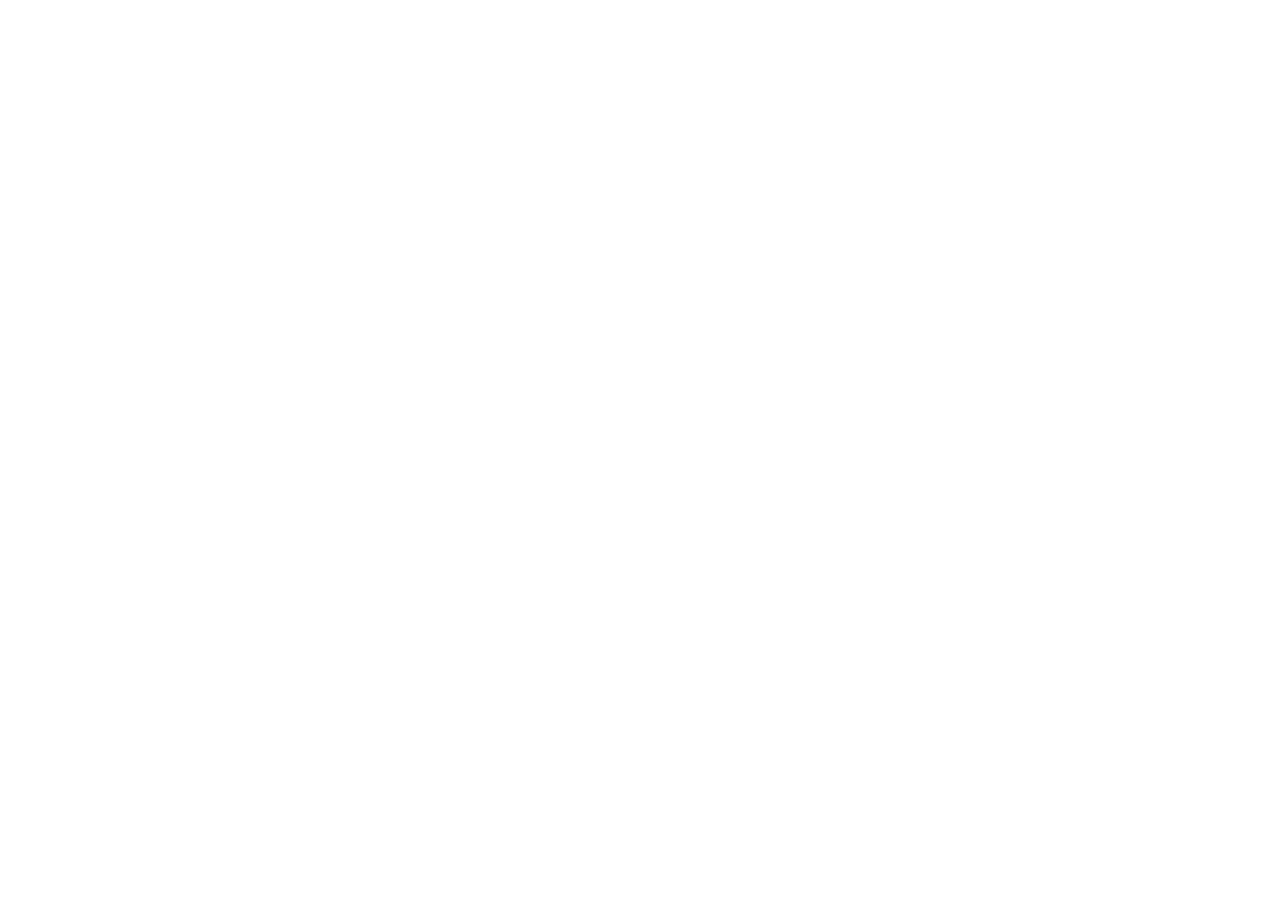
==== index.html @ 540955d9 "tao mới project" ====
<!DOCTYPE html>
<html lang="en">
<head>
    <meta charset="UTF-8">
    <meta name="viewport" content="width=device-width, initial-scale=1.0">
    <title>Lịch sử Việt Nam</title>
</head>
<body>
    
</body>
</html>
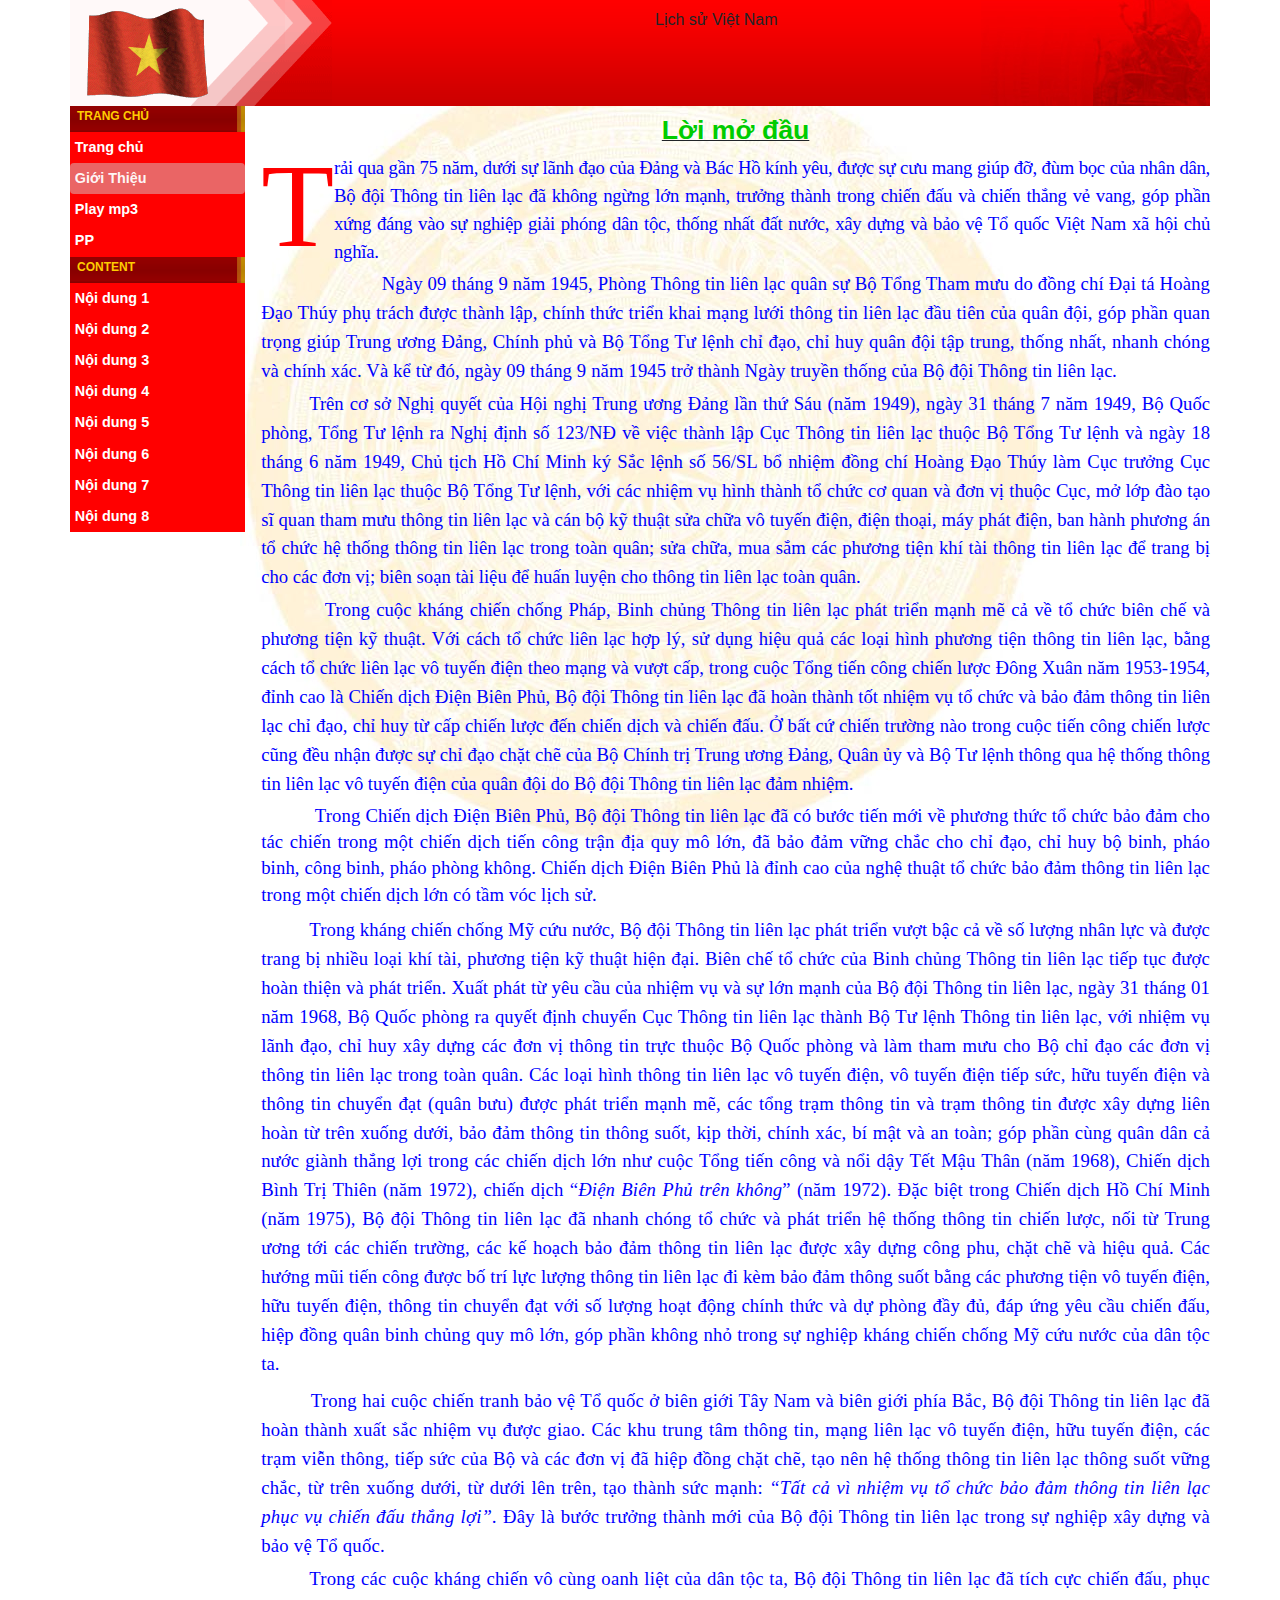
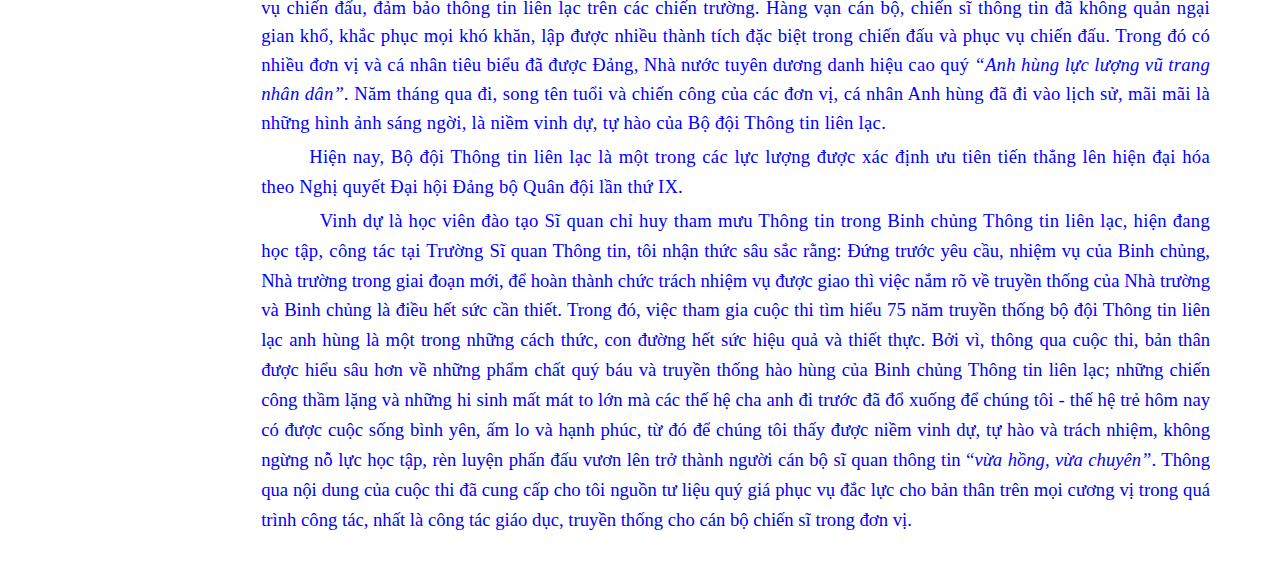
==== commit 3fff8003: "xong giao diện" ====
--- a/index.html
+++ b/index.html
@@ -1,11 +1,5608 @@
 <!DOCTYPE html>
 <html lang="en">
+
 <head>
     <meta charset="UTF-8">
     <meta name="viewport" content="width=device-width, initial-scale=1.0">
     <title>Lịch sử Việt Nam</title>
+    <script src="Libraries/Jquery/jquery-3.5.1.min.js"></script>
+    <script src="Libraries/bootstrap/js/bootstrap.min.js"></script>
+    <script src="Libraries/bootstrap/js/bootstrap.bundle.js"></script>
+    <link rel="stylesheet" href="Libraries/bootstrap/css/bootstrap.min.css">
+
+    <link rel="stylesheet" href="Templates/css/index.css">
+    <style>
+        .nav-link {
+            color: white;
+            ;
+            font-weight: bold;
+            padding: 0.3rem 0.3rem;
+            font-size: 0.9em;
+            padding-right: 6rem;
+        }
+
+        .nav-link:hover {
+            color: #ffffffd1;
+            background: #b98f8fe0 !important;
+
+        }
+
+        .nav-link.active,
+        .show>.nav-link {
+            color: #fffffff0 !important;
+
+            background-color: #ea6565 !important;
+        }
+    </style>
 </head>
-<body>
-    
+
+<body style="background: url('Media/image/bg_trongdong.jpg') no-repeat fixed center center;">
+    <!--header-->
+    <header id="header">
+        <div class="container  ">
+            <div class="row bg-center">
+                <div class="col bg-left">
+                    <div class="banner-left mt-2 mb-2">
+                        <img class="img-fluid" src="Media/image/icon/coviet.gif" alt="left_banner.gif">
+                    </div>
+                </div>
+                <div class="col  bg-right">
+                    <div class="mt-2 mb-2"> Lịch sử Việt Nam</div>
+                </div>
+            </div>
+        </div>
+    </header>
+    <!--header end-->
+    <main id="main" class="container " >
+        <div class="row">
+            <aside class=" pl-0 pr-3">
+                <div class="trangchu menu nav flex-column nav-pills">
+                    <h5>Trang chủ</h5>
+
+                    <a class="nav-link" href="index.html" data-toggle="">Trang
+                        chủ</a>
+
+                    <a class="nav-link active" href="" data-toggle="pill" data-target="#gioithieu">Giới Thiệu</a>
+
+                    <a class="nav-link" href="Templates/playmp3.html" data-toggle="">Play
+                        mp3</a>
+
+                    <a class="nav-link" href="Templates/pp.html" data-toggle="">PP</a>
+
+                    <h5>Content</h5>
+
+                    <a class="nav-link" href="" data-toggle="pill" data-target="#content_1">Nội dung 1</a>
+                    <a class="nav-link" href="" data-toggle="pill" data-target="#content_2">Nội dung 2</a>
+                    <a class="nav-link" href="" data-toggle="pill" data-target="#content_3">Nội dung 3</a>
+                    <a class="nav-link" href="" data-toggle="pill" data-target="#content_4">Nội dung 4</a>
+                    <a class="nav-link" href="" data-toggle="pill" data-target="#content_5">Nội dung 5</a>
+                    <a class="nav-link" href="" data-toggle="pill" data-target="#content_6">Nội dung 6</a>
+                    <a class="nav-link" href="" data-toggle="pill" data-target="#content_7">Nội dung 7</a>
+                    <a class="nav-link" href="" data-toggle="pill" data-target="#content_8">Nội dung 8</a>
+
+                </div>
+
+            </aside>
+            <section class="col p-0" >
+                <div class="tab-content" id="v-pills-tabContent">
+                    <div id="gioithieu" class="tab-pane active">
+                       <html xmlns:v="urn:schemas-microsoft-com:vml"
+xmlns:o="urn:schemas-microsoft-com:office:office"
+xmlns:w="urn:schemas-microsoft-com:office:word"
+xmlns:m="http://schemas.microsoft.com/office/2004/12/omml"
+xmlns="http://www.w3.org/TR/REC-html40">
+
+<head>
+<meta http-equiv=Content-Type content="text/html; charset=windows-1252">
+<meta name=ProgId content=Word.Document>
+<meta name=Generator content="Microsoft Word 15">
+<meta name=Originator content="Microsoft Word 15">
+
+<!--[if !mso]>
+<style>
+v\:* {behavior:url(#default#VML);}
+o\:* {behavior:url(#default#VML);}
+w\:* {behavior:url(#default#VML);}
+.shape {behavior:url(#default#VML);}
+</style>
+<![endif]--><!--[if gte mso 9]><xml>
+ <o:DocumentProperties>
+  <o:Author>My PC</o:Author>
+  <o:LastAuthor>&#272;&#7913;c V&#361; V&#259;n</o:LastAuthor>
+  <o:Revision>2</o:Revision>
+  <o:TotalTime>36</o:TotalTime>
+  <o:Created>2020-07-05T04:36:00Z</o:Created>
+  <o:LastSaved>2020-07-05T04:36:00Z</o:LastSaved>
+  <o:Pages>1</o:Pages>
+  <o:Words>1096</o:Words>
+  <o:Characters>6251</o:Characters>
+  <o:Lines>52</o:Lines>
+  <o:Paragraphs>14</o:Paragraphs>
+  <o:CharactersWithSpaces>7333</o:CharactersWithSpaces>
+  <o:Version>16.00</o:Version>
+ </o:DocumentProperties>
+ <o:OfficeDocumentSettings>
+  <o:AllowPNG/>
+ </o:OfficeDocumentSettings>
+</xml><![endif]-->
+
+<!--[if gte mso 9]><xml>
+ <w:WordDocument>
+  <w:TrackMoves>false</w:TrackMoves>
+  <w:TrackFormatting/>
+  <w:PunctuationKerning/>
+  <w:ValidateAgainstSchemas/>
+  <w:SaveIfXMLInvalid>false</w:SaveIfXMLInvalid>
+  <w:IgnoreMixedContent>false</w:IgnoreMixedContent>
+  <w:AlwaysShowPlaceholderText>false</w:AlwaysShowPlaceholderText>
+  <w:DoNotPromoteQF/>
+  <w:LidThemeOther>EN-US</w:LidThemeOther>
+  <w:LidThemeAsian>X-NONE</w:LidThemeAsian>
+  <w:LidThemeComplexScript>X-NONE</w:LidThemeComplexScript>
+  <w:Compatibility>
+   <w:BreakWrappedTables/>
+   <w:SnapToGridInCell/>
+   <w:WrapTextWithPunct/>
+   <w:UseAsianBreakRules/>
+   <w:DontGrowAutofit/>
+   <w:SplitPgBreakAndParaMark/>
+   <w:EnableOpenTypeKerning/>
+   <w:DontFlipMirrorIndents/>
+   <w:OverrideTableStyleHps/>
+  </w:Compatibility>
+  <m:mathPr>
+   <m:mathFont m:val="Cambria Math"/>
+   <m:brkBin m:val="before"/>
+   <m:brkBinSub m:val="&#45;-"/>
+   <m:smallFrac m:val="off"/>
+   <m:dispDef/>
+   <m:lMargin m:val="0"/>
+   <m:rMargin m:val="0"/>
+   <m:defJc m:val="centerGroup"/>
+   <m:wrapIndent m:val="1440"/>
+   <m:intLim m:val="subSup"/>
+   <m:naryLim m:val="undOvr"/>
+  </m:mathPr></w:WordDocument>
+</xml><![endif]--><!--[if gte mso 9]><xml>
+ <w:LatentStyles DefLockedState="false" DefUnhideWhenUsed="false"
+  DefSemiHidden="false" DefQFormat="false" DefPriority="99"
+  LatentStyleCount="376">
+  <w:LsdException Locked="false" Priority="0" QFormat="true" Name="Normal"/>
+  <w:LsdException Locked="false" Priority="9" QFormat="true" Name="heading 1"/>
+  <w:LsdException Locked="false" Priority="9" SemiHidden="true"
+   UnhideWhenUsed="true" QFormat="true" Name="heading 2"/>
+  <w:LsdException Locked="false" Priority="9" SemiHidden="true"
+   UnhideWhenUsed="true" QFormat="true" Name="heading 3"/>
+  <w:LsdException Locked="false" Priority="9" SemiHidden="true"
+   UnhideWhenUsed="true" QFormat="true" Name="heading 4"/>
+  <w:LsdException Locked="false" Priority="9" SemiHidden="true"
+   UnhideWhenUsed="true" QFormat="true" Name="heading 5"/>
+  <w:LsdException Locked="false" Priority="9" SemiHidden="true"
+   UnhideWhenUsed="true" QFormat="true" Name="heading 6"/>
+  <w:LsdException Locked="false" Priority="9" SemiHidden="true"
+   UnhideWhenUsed="true" QFormat="true" Name="heading 7"/>
+  <w:LsdException Locked="false" Priority="9" SemiHidden="true"
+   UnhideWhenUsed="true" QFormat="true" Name="heading 8"/>
+  <w:LsdException Locked="false" Priority="9" SemiHidden="true"
+   UnhideWhenUsed="true" QFormat="true" Name="heading 9"/>
+  <w:LsdException Locked="false" SemiHidden="true" UnhideWhenUsed="true"
+   Name="index 1"/>
+  <w:LsdException Locked="false" SemiHidden="true" UnhideWhenUsed="true"
+   Name="index 2"/>
+  <w:LsdException Locked="false" SemiHidden="true" UnhideWhenUsed="true"
+   Name="index 3"/>
+  <w:LsdException Locked="false" SemiHidden="true" UnhideWhenUsed="true"
+   Name="index 4"/>
+  <w:LsdException Locked="false" SemiHidden="true" UnhideWhenUsed="true"
+   Name="index 5"/>
+  <w:LsdException Locked="false" SemiHidden="true" UnhideWhenUsed="true"
+   Name="index 6"/>
+  <w:LsdException Locked="false" SemiHidden="true" UnhideWhenUsed="true"
+   Name="index 7"/>
+  <w:LsdException Locked="false" SemiHidden="true" UnhideWhenUsed="true"
+   Name="index 8"/>
+  <w:LsdException Locked="false" SemiHidden="true" UnhideWhenUsed="true"
+   Name="index 9"/>
+  <w:LsdException Locked="false" Priority="39" SemiHidden="true"
+   UnhideWhenUsed="true" Name="toc 1"/>
+  <w:LsdException Locked="false" Priority="39" SemiHidden="true"
+   UnhideWhenUsed="true" Name="toc 2"/>
+  <w:LsdException Locked="false" Priority="39" SemiHidden="true"
+   UnhideWhenUsed="true" Name="toc 3"/>
+  <w:LsdException Locked="false" Priority="39" SemiHidden="true"
+   UnhideWhenUsed="true" Name="toc 4"/>
+  <w:LsdException Locked="false" Priority="39" SemiHidden="true"
+   UnhideWhenUsed="true" Name="toc 5"/>
+  <w:LsdException Locked="false" Priority="39" SemiHidden="true"
+   UnhideWhenUsed="true" Name="toc 6"/>
+  <w:LsdException Locked="false" Priority="39" SemiHidden="true"
+   UnhideWhenUsed="true" Name="toc 7"/>
+  <w:LsdException Locked="false" Priority="39" SemiHidden="true"
+   UnhideWhenUsed="true" Name="toc 8"/>
+  <w:LsdException Locked="false" Priority="39" SemiHidden="true"
+   UnhideWhenUsed="true" Name="toc 9"/>
+  <w:LsdException Locked="false" SemiHidden="true" UnhideWhenUsed="true"
+   Name="Normal Indent"/>
+  <w:LsdException Locked="false" SemiHidden="true" UnhideWhenUsed="true"
+   Name="footnote text"/>
+  <w:LsdException Locked="false" SemiHidden="true" UnhideWhenUsed="true"
+   Name="annotation text"/>
+  <w:LsdException Locked="false" SemiHidden="true" UnhideWhenUsed="true"
+   Name="header"/>
+  <w:LsdException Locked="false" SemiHidden="true" UnhideWhenUsed="true"
+   Name="footer"/>
+  <w:LsdException Locked="false" SemiHidden="true" UnhideWhenUsed="true"
+   Name="index heading"/>
+  <w:LsdException Locked="false" Priority="35" SemiHidden="true"
+   UnhideWhenUsed="true" QFormat="true" Name="caption"/>
+  <w:LsdException Locked="false" SemiHidden="true" UnhideWhenUsed="true"
+   Name="table of figures"/>
+  <w:LsdException Locked="false" SemiHidden="true" UnhideWhenUsed="true"
+   Name="envelope address"/>
+  <w:LsdException Locked="false" SemiHidden="true" UnhideWhenUsed="true"
+   Name="envelope return"/>
+  <w:LsdException Locked="false" SemiHidden="true" UnhideWhenUsed="true"
+   Name="footnote reference"/>
+  <w:LsdException Locked="false" SemiHidden="true" UnhideWhenUsed="true"
+   Name="annotation reference"/>
+  <w:LsdException Locked="false" SemiHidden="true" UnhideWhenUsed="true"
+   Name="line number"/>
+  <w:LsdException Locked="false" SemiHidden="true" UnhideWhenUsed="true"
+   Name="page number"/>
+  <w:LsdException Locked="false" SemiHidden="true" UnhideWhenUsed="true"
+   Name="endnote reference"/>
+  <w:LsdException Locked="false" SemiHidden="true" UnhideWhenUsed="true"
+   Name="endnote text"/>
+  <w:LsdException Locked="false" SemiHidden="true" UnhideWhenUsed="true"
+   Name="table of authorities"/>
+  <w:LsdException Locked="false" SemiHidden="true" UnhideWhenUsed="true"
+   Name="macro"/>
+  <w:LsdException Locked="false" SemiHidden="true" UnhideWhenUsed="true"
+   Name="toa heading"/>
+  <w:LsdException Locked="false" SemiHidden="true" UnhideWhenUsed="true"
+   Name="List"/>
+  <w:LsdException Locked="false" SemiHidden="true" UnhideWhenUsed="true"
+   Name="List Bullet"/>
+  <w:LsdException Locked="false" SemiHidden="true" UnhideWhenUsed="true"
+   Name="List Number"/>
+  <w:LsdException Locked="false" SemiHidden="true" UnhideWhenUsed="true"
+   Name="List 2"/>
+  <w:LsdException Locked="false" SemiHidden="true" UnhideWhenUsed="true"
+   Name="List 3"/>
+  <w:LsdException Locked="false" SemiHidden="true" UnhideWhenUsed="true"
+   Name="List 4"/>
+  <w:LsdException Locked="false" SemiHidden="true" UnhideWhenUsed="true"
+   Name="List 5"/>
+  <w:LsdException Locked="false" SemiHidden="true" UnhideWhenUsed="true"
+   Name="List Bullet 2"/>
+  <w:LsdException Locked="false" SemiHidden="true" UnhideWhenUsed="true"
+   Name="List Bullet 3"/>
+  <w:LsdException Locked="false" SemiHidden="true" UnhideWhenUsed="true"
+   Name="List Bullet 4"/>
+  <w:LsdException Locked="false" SemiHidden="true" UnhideWhenUsed="true"
+   Name="List Bullet 5"/>
+  <w:LsdException Locked="false" SemiHidden="true" UnhideWhenUsed="true"
+   Name="List Number 2"/>
+  <w:LsdException Locked="false" SemiHidden="true" UnhideWhenUsed="true"
+   Name="List Number 3"/>
+  <w:LsdException Locked="false" SemiHidden="true" UnhideWhenUsed="true"
+   Name="List Number 4"/>
+  <w:LsdException Locked="false" SemiHidden="true" UnhideWhenUsed="true"
+   Name="List Number 5"/>
+  <w:LsdException Locked="false" Priority="10" QFormat="true" Name="Title"/>
+  <w:LsdException Locked="false" SemiHidden="true" UnhideWhenUsed="true"
+   Name="Closing"/>
+  <w:LsdException Locked="false" SemiHidden="true" UnhideWhenUsed="true"
+   Name="Signature"/>
+  <w:LsdException Locked="false" Priority="1" SemiHidden="true"
+   UnhideWhenUsed="true" Name="Default Paragraph Font"/>
+  <w:LsdException Locked="false" SemiHidden="true" UnhideWhenUsed="true"
+   Name="Body Text"/>
+  <w:LsdException Locked="false" SemiHidden="true" UnhideWhenUsed="true"
+   Name="Body Text Indent"/>
+  <w:LsdException Locked="false" SemiHidden="true" UnhideWhenUsed="true"
+   Name="List Continue"/>
+  <w:LsdException Locked="false" SemiHidden="true" UnhideWhenUsed="true"
+   Name="List Continue 2"/>
+  <w:LsdException Locked="false" SemiHidden="true" UnhideWhenUsed="true"
+   Name="List Continue 3"/>
+  <w:LsdException Locked="false" SemiHidden="true" UnhideWhenUsed="true"
+   Name="List Continue 4"/>
+  <w:LsdException Locked="false" SemiHidden="true" UnhideWhenUsed="true"
+   Name="List Continue 5"/>
+  <w:LsdException Locked="false" SemiHidden="true" UnhideWhenUsed="true"
+   Name="Message Header"/>
+  <w:LsdException Locked="false" Priority="11" QFormat="true" Name="Subtitle"/>
+  <w:LsdException Locked="false" SemiHidden="true" UnhideWhenUsed="true"
+   Name="Salutation"/>
+  <w:LsdException Locked="false" SemiHidden="true" UnhideWhenUsed="true"
+   Name="Date"/>
+  <w:LsdException Locked="false" SemiHidden="true" UnhideWhenUsed="true"
+   Name="Body Text First Indent"/>
+  <w:LsdException Locked="false" SemiHidden="true" UnhideWhenUsed="true"
+   Name="Body Text First Indent 2"/>
+  <w:LsdException Locked="false" SemiHidden="true" UnhideWhenUsed="true"
+   Name="Note Heading"/>
+  <w:LsdException Locked="false" SemiHidden="true" UnhideWhenUsed="true"
+   Name="Body Text 2"/>
+  <w:LsdException Locked="false" SemiHidden="true" UnhideWhenUsed="true"
+   Name="Body Text 3"/>
+  <w:LsdException Locked="false" SemiHidden="true" UnhideWhenUsed="true"
+   Name="Body Text Indent 2"/>
+  <w:LsdException Locked="false" SemiHidden="true" UnhideWhenUsed="true"
+   Name="Body Text Indent 3"/>
+  <w:LsdException Locked="false" SemiHidden="true" UnhideWhenUsed="true"
+   Name="Block Text"/>
+  <w:LsdException Locked="false" SemiHidden="true" UnhideWhenUsed="true"
+   Name="Hyperlink"/>
+  <w:LsdException Locked="false" SemiHidden="true" UnhideWhenUsed="true"
+   Name="FollowedHyperlink"/>
+  <w:LsdException Locked="false" Priority="22" QFormat="true" Name="Strong"/>
+  <w:LsdException Locked="false" Priority="20" QFormat="true" Name="Emphasis"/>
+  <w:LsdException Locked="false" SemiHidden="true" UnhideWhenUsed="true"
+   Name="Document Map"/>
+  <w:LsdException Locked="false" SemiHidden="true" UnhideWhenUsed="true"
+   Name="Plain Text"/>
+  <w:LsdException Locked="false" SemiHidden="true" UnhideWhenUsed="true"
+   Name="E-mail Signature"/>
+  <w:LsdException Locked="false" SemiHidden="true" UnhideWhenUsed="true"
+   Name="HTML Top of Form"/>
+  <w:LsdException Locked="false" SemiHidden="true" UnhideWhenUsed="true"
+   Name="HTML Bottom of Form"/>
+  <w:LsdException Locked="false" SemiHidden="true" UnhideWhenUsed="true"
+   Name="Normal (Web)"/>
+  <w:LsdException Locked="false" SemiHidden="true" UnhideWhenUsed="true"
+   Name="HTML Acronym"/>
+  <w:LsdException Locked="false" SemiHidden="true" UnhideWhenUsed="true"
+   Name="HTML Address"/>
+  <w:LsdException Locked="false" SemiHidden="true" UnhideWhenUsed="true"
+   Name="HTML Cite"/>
+  <w:LsdException Locked="false" SemiHidden="true" UnhideWhenUsed="true"
+   Name="HTML Code"/>
+  <w:LsdException Locked="false" SemiHidden="true" UnhideWhenUsed="true"
+   Name="HTML Definition"/>
+  <w:LsdException Locked="false" SemiHidden="true" UnhideWhenUsed="true"
+   Name="HTML Keyboard"/>
+  <w:LsdException Locked="false" SemiHidden="true" UnhideWhenUsed="true"
+   Name="HTML Preformatted"/>
+  <w:LsdException Locked="false" SemiHidden="true" UnhideWhenUsed="true"
+   Name="HTML Sample"/>
+  <w:LsdException Locked="false" SemiHidden="true" UnhideWhenUsed="true"
+   Name="HTML Typewriter"/>
+  <w:LsdException Locked="false" SemiHidden="true" UnhideWhenUsed="true"
+   Name="HTML Variable"/>
+  <w:LsdException Locked="false" SemiHidden="true" UnhideWhenUsed="true"
+   Name="annotation subject"/>
+  <w:LsdException Locked="false" SemiHidden="true" UnhideWhenUsed="true"
+   Name="No List"/>
+  <w:LsdException Locked="false" SemiHidden="true" UnhideWhenUsed="true"
+   Name="Outline List 1"/>
+  <w:LsdException Locked="false" SemiHidden="true" UnhideWhenUsed="true"
+   Name="Outline List 2"/>
+  <w:LsdException Locked="false" SemiHidden="true" UnhideWhenUsed="true"
+   Name="Outline List 3"/>
+  <w:LsdException Locked="false" SemiHidden="true" UnhideWhenUsed="true"
+   Name="Table Simple 1"/>
+  <w:LsdException Locked="false" SemiHidden="true" UnhideWhenUsed="true"
+   Name="Table Simple 2"/>
+  <w:LsdException Locked="false" SemiHidden="true" UnhideWhenUsed="true"
+   Name="Table Simple 3"/>
+  <w:LsdException Locked="false" SemiHidden="true" UnhideWhenUsed="true"
+   Name="Table Classic 1"/>
+  <w:LsdException Locked="false" SemiHidden="true" UnhideWhenUsed="true"
+   Name="Table Classic 2"/>
+  <w:LsdException Locked="false" SemiHidden="true" UnhideWhenUsed="true"
+   Name="Table Classic 3"/>
+  <w:LsdException Locked="false" SemiHidden="true" UnhideWhenUsed="true"
+   Name="Table Classic 4"/>
+  <w:LsdException Locked="false" SemiHidden="true" UnhideWhenUsed="true"
+   Name="Table Colorful 1"/>
+  <w:LsdException Locked="false" SemiHidden="true" UnhideWhenUsed="true"
+   Name="Table Colorful 2"/>
+  <w:LsdException Locked="false" SemiHidden="true" UnhideWhenUsed="true"
+   Name="Table Colorful 3"/>
+  <w:LsdException Locked="false" SemiHidden="true" UnhideWhenUsed="true"
+   Name="Table Columns 1"/>
+  <w:LsdException Locked="false" SemiHidden="true" UnhideWhenUsed="true"
+   Name="Table Columns 2"/>
+  <w:LsdException Locked="false" SemiHidden="true" UnhideWhenUsed="true"
+   Name="Table Columns 3"/>
+  <w:LsdException Locked="false" SemiHidden="true" UnhideWhenUsed="true"
+   Name="Table Columns 4"/>
+  <w:LsdException Locked="false" SemiHidden="true" UnhideWhenUsed="true"
+   Name="Table Columns 5"/>
+  <w:LsdException Locked="false" SemiHidden="true" UnhideWhenUsed="true"
+   Name="Table Grid 1"/>
+  <w:LsdException Locked="false" SemiHidden="true" UnhideWhenUsed="true"
+   Name="Table Grid 2"/>
+  <w:LsdException Locked="false" SemiHidden="true" UnhideWhenUsed="true"
+   Name="Table Grid 3"/>
+  <w:LsdException Locked="false" SemiHidden="true" UnhideWhenUsed="true"
+   Name="Table Grid 4"/>
+  <w:LsdException Locked="false" SemiHidden="true" UnhideWhenUsed="true"
+   Name="Table Grid 5"/>
+  <w:LsdException Locked="false" SemiHidden="true" UnhideWhenUsed="true"
+   Name="Table Grid 6"/>
+  <w:LsdException Locked="false" SemiHidden="true" UnhideWhenUsed="true"
+   Name="Table Grid 7"/>
+  <w:LsdException Locked="false" SemiHidden="true" UnhideWhenUsed="true"
+   Name="Table Grid 8"/>
+  <w:LsdException Locked="false" SemiHidden="true" UnhideWhenUsed="true"
+   Name="Table List 1"/>
+  <w:LsdException Locked="false" SemiHidden="true" UnhideWhenUsed="true"
+   Name="Table List 2"/>
+  <w:LsdException Locked="false" SemiHidden="true" UnhideWhenUsed="true"
+   Name="Table List 3"/>
+  <w:LsdException Locked="false" SemiHidden="true" UnhideWhenUsed="true"
+   Name="Table List 4"/>
+  <w:LsdException Locked="false" SemiHidden="true" UnhideWhenUsed="true"
+   Name="Table List 5"/>
+  <w:LsdException Locked="false" SemiHidden="true" UnhideWhenUsed="true"
+   Name="Table List 6"/>
+  <w:LsdException Locked="false" SemiHidden="true" UnhideWhenUsed="true"
+   Name="Table List 7"/>
+  <w:LsdException Locked="false" SemiHidden="true" UnhideWhenUsed="true"
+   Name="Table List 8"/>
+  <w:LsdException Locked="false" SemiHidden="true" UnhideWhenUsed="true"
+   Name="Table 3D effects 1"/>
+  <w:LsdException Locked="false" SemiHidden="true" UnhideWhenUsed="true"
+   Name="Table 3D effects 2"/>
+  <w:LsdException Locked="false" SemiHidden="true" UnhideWhenUsed="true"
+   Name="Table 3D effects 3"/>
+  <w:LsdException Locked="false" SemiHidden="true" UnhideWhenUsed="true"
+   Name="Table Contemporary"/>
+  <w:LsdException Locked="false" SemiHidden="true" UnhideWhenUsed="true"
+   Name="Table Elegant"/>
+  <w:LsdException Locked="false" SemiHidden="true" UnhideWhenUsed="true"
+   Name="Table Professional"/>
+  <w:LsdException Locked="false" SemiHidden="true" UnhideWhenUsed="true"
+   Name="Table Subtle 2"/>
+  <w:LsdException Locked="false" SemiHidden="true" UnhideWhenUsed="true"
+   Name="Table Web 1"/>
+  <w:LsdException Locked="false" SemiHidden="true" UnhideWhenUsed="true"
+   Name="Balloon Text"/>
+  <w:LsdException Locked="false" Priority="39" Name="Table Grid"/>
+  <w:LsdException Locked="false" SemiHidden="true" UnhideWhenUsed="true"
+   Name="Table Theme"/>
+  <w:LsdException Locked="false" SemiHidden="true" Name="Placeholder Text"/>
+  <w:LsdException Locked="false" Priority="1" QFormat="true" Name="No Spacing"/>
+  <w:LsdException Locked="false" Priority="60" Name="Light Shading"/>
+  <w:LsdException Locked="false" Priority="61" Name="Light List"/>
+  <w:LsdException Locked="false" Priority="62" Name="Light Grid"/>
+  <w:LsdException Locked="false" Priority="63" Name="Medium Shading 1"/>
+  <w:LsdException Locked="false" Priority="64" Name="Medium Shading 2"/>
+  <w:LsdException Locked="false" Priority="65" Name="Medium List 1"/>
+  <w:LsdException Locked="false" Priority="66" Name="Medium List 2"/>
+  <w:LsdException Locked="false" Priority="67" Name="Medium Grid 1"/>
+  <w:LsdException Locked="false" Priority="68" Name="Medium Grid 2"/>
+  <w:LsdException Locked="false" Priority="69" Name="Medium Grid 3"/>
+  <w:LsdException Locked="false" Priority="70" Name="Dark List"/>
+  <w:LsdException Locked="false" Priority="71" Name="Colorful Shading"/>
+  <w:LsdException Locked="false" Priority="72" Name="Colorful List"/>
+  <w:LsdException Locked="false" Priority="73" Name="Colorful Grid"/>
+  <w:LsdException Locked="false" Priority="60" Name="Light Shading Accent 1"/>
+  <w:LsdException Locked="false" Priority="61" Name="Light List Accent 1"/>
+  <w:LsdException Locked="false" Priority="62" Name="Light Grid Accent 1"/>
+  <w:LsdException Locked="false" Priority="63" Name="Medium Shading 1 Accent 1"/>
+  <w:LsdException Locked="false" Priority="64" Name="Medium Shading 2 Accent 1"/>
+  <w:LsdException Locked="false" Priority="65" Name="Medium List 1 Accent 1"/>
+  <w:LsdException Locked="false" SemiHidden="true" Name="Revision"/>
+  <w:LsdException Locked="false" Priority="34" QFormat="true"
+   Name="List Paragraph"/>
+  <w:LsdException Locked="false" Priority="29" QFormat="true" Name="Quote"/>
+  <w:LsdException Locked="false" Priority="30" QFormat="true"
+   Name="Intense Quote"/>
+  <w:LsdException Locked="false" Priority="66" Name="Medium List 2 Accent 1"/>
+  <w:LsdException Locked="false" Priority="67" Name="Medium Grid 1 Accent 1"/>
+  <w:LsdException Locked="false" Priority="68" Name="Medium Grid 2 Accent 1"/>
+  <w:LsdException Locked="false" Priority="69" Name="Medium Grid 3 Accent 1"/>
+  <w:LsdException Locked="false" Priority="70" Name="Dark List Accent 1"/>
+  <w:LsdException Locked="false" Priority="71" Name="Colorful Shading Accent 1"/>
+  <w:LsdException Locked="false" Priority="72" Name="Colorful List Accent 1"/>
+  <w:LsdException Locked="false" Priority="73" Name="Colorful Grid Accent 1"/>
+  <w:LsdException Locked="false" Priority="60" Name="Light Shading Accent 2"/>
+  <w:LsdException Locked="false" Priority="61" Name="Light List Accent 2"/>
+  <w:LsdException Locked="false" Priority="62" Name="Light Grid Accent 2"/>
+  <w:LsdException Locked="false" Priority="63" Name="Medium Shading 1 Accent 2"/>
+  <w:LsdException Locked="false" Priority="64" Name="Medium Shading 2 Accent 2"/>
+  <w:LsdException Locked="false" Priority="65" Name="Medium List 1 Accent 2"/>
+  <w:LsdException Locked="false" Priority="66" Name="Medium List 2 Accent 2"/>
+  <w:LsdException Locked="false" Priority="67" Name="Medium Grid 1 Accent 2"/>
+  <w:LsdException Locked="false" Priority="68" Name="Medium Grid 2 Accent 2"/>
+  <w:LsdException Locked="false" Priority="69" Name="Medium Grid 3 Accent 2"/>
+  <w:LsdException Locked="false" Priority="70" Name="Dark List Accent 2"/>
+  <w:LsdException Locked="false" Priority="71" Name="Colorful Shading Accent 2"/>
+  <w:LsdException Locked="false" Priority="72" Name="Colorful List Accent 2"/>
+  <w:LsdException Locked="false" Priority="73" Name="Colorful Grid Accent 2"/>
+  <w:LsdException Locked="false" Priority="60" Name="Light Shading Accent 3"/>
+  <w:LsdException Locked="false" Priority="61" Name="Light List Accent 3"/>
+  <w:LsdException Locked="false" Priority="62" Name="Light Grid Accent 3"/>
+  <w:LsdException Locked="false" Priority="63" Name="Medium Shading 1 Accent 3"/>
+  <w:LsdException Locked="false" Priority="64" Name="Medium Shading 2 Accent 3"/>
+  <w:LsdException Locked="false" Priority="65" Name="Medium List 1 Accent 3"/>
+  <w:LsdException Locked="false" Priority="66" Name="Medium List 2 Accent 3"/>
+  <w:LsdException Locked="false" Priority="67" Name="Medium Grid 1 Accent 3"/>
+  <w:LsdException Locked="false" Priority="68" Name="Medium Grid 2 Accent 3"/>
+  <w:LsdException Locked="false" Priority="69" Name="Medium Grid 3 Accent 3"/>
+  <w:LsdException Locked="false" Priority="70" Name="Dark List Accent 3"/>
+  <w:LsdException Locked="false" Priority="71" Name="Colorful Shading Accent 3"/>
+  <w:LsdException Locked="false" Priority="72" Name="Colorful List Accent 3"/>
+  <w:LsdException Locked="false" Priority="73" Name="Colorful Grid Accent 3"/>
+  <w:LsdException Locked="false" Priority="60" Name="Light Shading Accent 4"/>
+  <w:LsdException Locked="false" Priority="61" Name="Light List Accent 4"/>
+  <w:LsdException Locked="false" Priority="62" Name="Light Grid Accent 4"/>
+  <w:LsdException Locked="false" Priority="63" Name="Medium Shading 1 Accent 4"/>
+  <w:LsdException Locked="false" Priority="64" Name="Medium Shading 2 Accent 4"/>
+  <w:LsdException Locked="false" Priority="65" Name="Medium List 1 Accent 4"/>
+  <w:LsdException Locked="false" Priority="66" Name="Medium List 2 Accent 4"/>
+  <w:LsdException Locked="false" Priority="67" Name="Medium Grid 1 Accent 4"/>
+  <w:LsdException Locked="false" Priority="68" Name="Medium Grid 2 Accent 4"/>
+  <w:LsdException Locked="false" Priority="69" Name="Medium Grid 3 Accent 4"/>
+  <w:LsdException Locked="false" Priority="70" Name="Dark List Accent 4"/>
+  <w:LsdException Locked="false" Priority="71" Name="Colorful Shading Accent 4"/>
+  <w:LsdException Locked="false" Priority="72" Name="Colorful List Accent 4"/>
+  <w:LsdException Locked="false" Priority="73" Name="Colorful Grid Accent 4"/>
+  <w:LsdException Locked="false" Priority="60" Name="Light Shading Accent 5"/>
+  <w:LsdException Locked="false" Priority="61" Name="Light List Accent 5"/>
+  <w:LsdException Locked="false" Priority="62" Name="Light Grid Accent 5"/>
+  <w:LsdException Locked="false" Priority="63" Name="Medium Shading 1 Accent 5"/>
+  <w:LsdException Locked="false" Priority="64" Name="Medium Shading 2 Accent 5"/>
+  <w:LsdException Locked="false" Priority="65" Name="Medium List 1 Accent 5"/>
+  <w:LsdException Locked="false" Priority="66" Name="Medium List 2 Accent 5"/>
+  <w:LsdException Locked="false" Priority="67" Name="Medium Grid 1 Accent 5"/>
+  <w:LsdException Locked="false" Priority="68" Name="Medium Grid 2 Accent 5"/>
+  <w:LsdException Locked="false" Priority="69" Name="Medium Grid 3 Accent 5"/>
+  <w:LsdException Locked="false" Priority="70" Name="Dark List Accent 5"/>
+  <w:LsdException Locked="false" Priority="71" Name="Colorful Shading Accent 5"/>
+  <w:LsdException Locked="false" Priority="72" Name="Colorful List Accent 5"/>
+  <w:LsdException Locked="false" Priority="73" Name="Colorful Grid Accent 5"/>
+  <w:LsdException Locked="false" Priority="60" Name="Light Shading Accent 6"/>
+  <w:LsdException Locked="false" Priority="61" Name="Light List Accent 6"/>
+  <w:LsdException Locked="false" Priority="62" Name="Light Grid Accent 6"/>
+  <w:LsdException Locked="false" Priority="63" Name="Medium Shading 1 Accent 6"/>
+  <w:LsdException Locked="false" Priority="64" Name="Medium Shading 2 Accent 6"/>
+  <w:LsdException Locked="false" Priority="65" Name="Medium List 1 Accent 6"/>
+  <w:LsdException Locked="false" Priority="66" Name="Medium List 2 Accent 6"/>
+  <w:LsdException Locked="false" Priority="67" Name="Medium Grid 1 Accent 6"/>
+  <w:LsdException Locked="false" Priority="68" Name="Medium Grid 2 Accent 6"/>
+  <w:LsdException Locked="false" Priority="69" Name="Medium Grid 3 Accent 6"/>
+  <w:LsdException Locked="false" Priority="70" Name="Dark List Accent 6"/>
+  <w:LsdException Locked="false" Priority="71" Name="Colorful Shading Accent 6"/>
+  <w:LsdException Locked="false" Priority="72" Name="Colorful List Accent 6"/>
+  <w:LsdException Locked="false" Priority="73" Name="Colorful Grid Accent 6"/>
+  <w:LsdException Locked="false" Priority="19" QFormat="true"
+   Name="Subtle Emphasis"/>
+  <w:LsdException Locked="false" Priority="21" QFormat="true"
+   Name="Intense Emphasis"/>
+  <w:LsdException Locked="false" Priority="31" QFormat="true"
+   Name="Subtle Reference"/>
+  <w:LsdException Locked="false" Priority="32" QFormat="true"
+   Name="Intense Reference"/>
+  <w:LsdException Locked="false" Priority="33" QFormat="true" Name="Book Title"/>
+  <w:LsdException Locked="false" Priority="37" SemiHidden="true"
+   UnhideWhenUsed="true" Name="Bibliography"/>
+  <w:LsdException Locked="false" Priority="39" SemiHidden="true"
+   UnhideWhenUsed="true" QFormat="true" Name="TOC Heading"/>
+  <w:LsdException Locked="false" Priority="41" Name="Plain Table 1"/>
+  <w:LsdException Locked="false" Priority="42" Name="Plain Table 2"/>
+  <w:LsdException Locked="false" Priority="43" Name="Plain Table 3"/>
+  <w:LsdException Locked="false" Priority="44" Name="Plain Table 4"/>
+  <w:LsdException Locked="false" Priority="45" Name="Plain Table 5"/>
+  <w:LsdException Locked="false" Priority="40" Name="Grid Table Light"/>
+  <w:LsdException Locked="false" Priority="46" Name="Grid Table 1 Light"/>
+  <w:LsdException Locked="false" Priority="47" Name="Grid Table 2"/>
+  <w:LsdException Locked="false" Priority="48" Name="Grid Table 3"/>
+  <w:LsdException Locked="false" Priority="49" Name="Grid Table 4"/>
+  <w:LsdException Locked="false" Priority="50" Name="Grid Table 5 Dark"/>
+  <w:LsdException Locked="false" Priority="51" Name="Grid Table 6 Colorful"/>
+  <w:LsdException Locked="false" Priority="52" Name="Grid Table 7 Colorful"/>
+  <w:LsdException Locked="false" Priority="46"
+   Name="Grid Table 1 Light Accent 1"/>
+  <w:LsdException Locked="false" Priority="47" Name="Grid Table 2 Accent 1"/>
+  <w:LsdException Locked="false" Priority="48" Name="Grid Table 3 Accent 1"/>
+  <w:LsdException Locked="false" Priority="49" Name="Grid Table 4 Accent 1"/>
+  <w:LsdException Locked="false" Priority="50" Name="Grid Table 5 Dark Accent 1"/>
+  <w:LsdException Locked="false" Priority="51"
+   Name="Grid Table 6 Colorful Accent 1"/>
+  <w:LsdException Locked="false" Priority="52"
+   Name="Grid Table 7 Colorful Accent 1"/>
+  <w:LsdException Locked="false" Priority="46"
+   Name="Grid Table 1 Light Accent 2"/>
+  <w:LsdException Locked="false" Priority="47" Name="Grid Table 2 Accent 2"/>
+  <w:LsdException Locked="false" Priority="48" Name="Grid Table 3 Accent 2"/>
+  <w:LsdException Locked="false" Priority="49" Name="Grid Table 4 Accent 2"/>
+  <w:LsdException Locked="false" Priority="50" Name="Grid Table 5 Dark Accent 2"/>
+  <w:LsdException Locked="false" Priority="51"
+   Name="Grid Table 6 Colorful Accent 2"/>
+  <w:LsdException Locked="false" Priority="52"
+   Name="Grid Table 7 Colorful Accent 2"/>
+  <w:LsdException Locked="false" Priority="46"
+   Name="Grid Table 1 Light Accent 3"/>
+  <w:LsdException Locked="false" Priority="47" Name="Grid Table 2 Accent 3"/>
+  <w:LsdException Locked="false" Priority="48" Name="Grid Table 3 Accent 3"/>
+  <w:LsdException Locked="false" Priority="49" Name="Grid Table 4 Accent 3"/>
+  <w:LsdException Locked="false" Priority="50" Name="Grid Table 5 Dark Accent 3"/>
+  <w:LsdException Locked="false" Priority="51"
+   Name="Grid Table 6 Colorful Accent 3"/>
+  <w:LsdException Locked="false" Priority="52"
+   Name="Grid Table 7 Colorful Accent 3"/>
+  <w:LsdException Locked="false" Priority="46"
+   Name="Grid Table 1 Light Accent 4"/>
+  <w:LsdException Locked="false" Priority="47" Name="Grid Table 2 Accent 4"/>
+  <w:LsdException Locked="false" Priority="48" Name="Grid Table 3 Accent 4"/>
+  <w:LsdException Locked="false" Priority="49" Name="Grid Table 4 Accent 4"/>
+  <w:LsdException Locked="false" Priority="50" Name="Grid Table 5 Dark Accent 4"/>
+  <w:LsdException Locked="false" Priority="51"
+   Name="Grid Table 6 Colorful Accent 4"/>
+  <w:LsdException Locked="false" Priority="52"
+   Name="Grid Table 7 Colorful Accent 4"/>
+  <w:LsdException Locked="false" Priority="46"
+   Name="Grid Table 1 Light Accent 5"/>
+  <w:LsdException Locked="false" Priority="47" Name="Grid Table 2 Accent 5"/>
+  <w:LsdException Locked="false" Priority="48" Name="Grid Table 3 Accent 5"/>
+  <w:LsdException Locked="false" Priority="49" Name="Grid Table 4 Accent 5"/>
+  <w:LsdException Locked="false" Priority="50" Name="Grid Table 5 Dark Accent 5"/>
+  <w:LsdException Locked="false" Priority="51"
+   Name="Grid Table 6 Colorful Accent 5"/>
+  <w:LsdException Locked="false" Priority="52"
+   Name="Grid Table 7 Colorful Accent 5"/>
+  <w:LsdException Locked="false" Priority="46"
+   Name="Grid Table 1 Light Accent 6"/>
+  <w:LsdException Locked="false" Priority="47" Name="Grid Table 2 Accent 6"/>
+  <w:LsdException Locked="false" Priority="48" Name="Grid Table 3 Accent 6"/>
+  <w:LsdException Locked="false" Priority="49" Name="Grid Table 4 Accent 6"/>
+  <w:LsdException Locked="false" Priority="50" Name="Grid Table 5 Dark Accent 6"/>
+  <w:LsdException Locked="false" Priority="51"
+   Name="Grid Table 6 Colorful Accent 6"/>
+  <w:LsdException Locked="false" Priority="52"
+   Name="Grid Table 7 Colorful Accent 6"/>
+  <w:LsdException Locked="false" Priority="46" Name="List Table 1 Light"/>
+  <w:LsdException Locked="false" Priority="47" Name="List Table 2"/>
+  <w:LsdException Locked="false" Priority="48" Name="List Table 3"/>
+  <w:LsdException Locked="false" Priority="49" Name="List Table 4"/>
+  <w:LsdException Locked="false" Priority="50" Name="List Table 5 Dark"/>
+  <w:LsdException Locked="false" Priority="51" Name="List Table 6 Colorful"/>
+  <w:LsdException Locked="false" Priority="52" Name="List Table 7 Colorful"/>
+  <w:LsdException Locked="false" Priority="46"
+   Name="List Table 1 Light Accent 1"/>
+  <w:LsdException Locked="false" Priority="47" Name="List Table 2 Accent 1"/>
+  <w:LsdException Locked="false" Priority="48" Name="List Table 3 Accent 1"/>
+  <w:LsdException Locked="false" Priority="49" Name="List Table 4 Accent 1"/>
+  <w:LsdException Locked="false" Priority="50" Name="List Table 5 Dark Accent 1"/>
+  <w:LsdException Locked="false" Priority="51"
+   Name="List Table 6 Colorful Accent 1"/>
+  <w:LsdException Locked="false" Priority="52"
+   Name="List Table 7 Colorful Accent 1"/>
+  <w:LsdException Locked="false" Priority="46"
+   Name="List Table 1 Light Accent 2"/>
+  <w:LsdException Locked="false" Priority="47" Name="List Table 2 Accent 2"/>
+  <w:LsdException Locked="false" Priority="48" Name="List Table 3 Accent 2"/>
+  <w:LsdException Locked="false" Priority="49" Name="List Table 4 Accent 2"/>
+  <w:LsdException Locked="false" Priority="50" Name="List Table 5 Dark Accent 2"/>
+  <w:LsdException Locked="false" Priority="51"
+   Name="List Table 6 Colorful Accent 2"/>
+  <w:LsdException Locked="false" Priority="52"
+   Name="List Table 7 Colorful Accent 2"/>
+  <w:LsdException Locked="false" Priority="46"
+   Name="List Table 1 Light Accent 3"/>
+  <w:LsdException Locked="false" Priority="47" Name="List Table 2 Accent 3"/>
+  <w:LsdException Locked="false" Priority="48" Name="List Table 3 Accent 3"/>
+  <w:LsdException Locked="false" Priority="49" Name="List Table 4 Accent 3"/>
+  <w:LsdException Locked="false" Priority="50" Name="List Table 5 Dark Accent 3"/>
+  <w:LsdException Locked="false" Priority="51"
+   Name="List Table 6 Colorful Accent 3"/>
+  <w:LsdException Locked="false" Priority="52"
+   Name="List Table 7 Colorful Accent 3"/>
+  <w:LsdException Locked="false" Priority="46"
+   Name="List Table 1 Light Accent 4"/>
+  <w:LsdException Locked="false" Priority="47" Name="List Table 2 Accent 4"/>
+  <w:LsdException Locked="false" Priority="48" Name="List Table 3 Accent 4"/>
+  <w:LsdException Locked="false" Priority="49" Name="List Table 4 Accent 4"/>
+  <w:LsdException Locked="false" Priority="50" Name="List Table 5 Dark Accent 4"/>
+  <w:LsdException Locked="false" Priority="51"
+   Name="List Table 6 Colorful Accent 4"/>
+  <w:LsdException Locked="false" Priority="52"
+   Name="List Table 7 Colorful Accent 4"/>
+  <w:LsdException Locked="false" Priority="46"
+   Name="List Table 1 Light Accent 5"/>
+  <w:LsdException Locked="false" Priority="47" Name="List Table 2 Accent 5"/>
+  <w:LsdException Locked="false" Priority="48" Name="List Table 3 Accent 5"/>
+  <w:LsdException Locked="false" Priority="49" Name="List Table 4 Accent 5"/>
+  <w:LsdException Locked="false" Priority="50" Name="List Table 5 Dark Accent 5"/>
+  <w:LsdException Locked="false" Priority="51"
+   Name="List Table 6 Colorful Accent 5"/>
+  <w:LsdException Locked="false" Priority="52"
+   Name="List Table 7 Colorful Accent 5"/>
+  <w:LsdException Locked="false" Priority="46"
+   Name="List Table 1 Light Accent 6"/>
+  <w:LsdException Locked="false" Priority="47" Name="List Table 2 Accent 6"/>
+  <w:LsdException Locked="false" Priority="48" Name="List Table 3 Accent 6"/>
+  <w:LsdException Locked="false" Priority="49" Name="List Table 4 Accent 6"/>
+  <w:LsdException Locked="false" Priority="50" Name="List Table 5 Dark Accent 6"/>
+  <w:LsdException Locked="false" Priority="51"
+   Name="List Table 6 Colorful Accent 6"/>
+  <w:LsdException Locked="false" Priority="52"
+   Name="List Table 7 Colorful Accent 6"/>
+  <w:LsdException Locked="false" SemiHidden="true" UnhideWhenUsed="true"
+   Name="Mention"/>
+  <w:LsdException Locked="false" SemiHidden="true" UnhideWhenUsed="true"
+   Name="Smart Hyperlink"/>
+  <w:LsdException Locked="false" SemiHidden="true" UnhideWhenUsed="true"
+   Name="Hashtag"/>
+  <w:LsdException Locked="false" SemiHidden="true" UnhideWhenUsed="true"
+   Name="Unresolved Mention"/>
+  <w:LsdException Locked="false" SemiHidden="true" UnhideWhenUsed="true"
+   Name="Smart Link"/>
+ </w:LatentStyles>
+</xml><![endif]-->
+<style>
+<!--
+ /* Font Definitions */
+ @font-face
+	{font-family:"Cambria Math";
+	panose-1:2 4 5 3 5 4 6 3 2 4;
+	mso-font-charset:0;
+	mso-generic-font-family:roman;
+	mso-font-pitch:variable;
+	mso-font-signature:-536869121 1107305727 33554432 0 415 0;}
+@font-face
+	{font-family:Calibri;
+	panose-1:2 15 5 2 2 2 4 3 2 4;
+	mso-font-charset:0;
+	mso-generic-font-family:swiss;
+	mso-font-pitch:variable;
+	mso-font-signature:-469750017 -1073732485 9 0 511 0;}
+@font-face
+	{font-family:"\.TMC-Ong Do";
+	mso-font-alt:Calibri;
+	mso-font-charset:0;
+	mso-generic-font-family:auto;
+	mso-font-pitch:variable;
+	mso-font-signature:3 0 0 0 1 0;}
+@font-face
+	{font-family:"\.VnCommercial Script";
+	panose-1:2 11 114 0 0 0 0 0 0 0;
+	mso-font-charset:0;
+	mso-generic-font-family:swiss;
+	mso-font-pitch:variable;
+	mso-font-signature:3 0 0 0 1 0;}
+@font-face
+	{font-family:Tahoma;
+	panose-1:2 11 6 4 3 5 4 4 2 4;
+	mso-font-charset:0;
+	mso-generic-font-family:swiss;
+	mso-font-pitch:variable;
+	mso-font-signature:-520081665 -1073717157 41 0 66047 0;}
+ /* Style Definitions */
+ p.MsoNormal, li.MsoNormal, div.MsoNormal
+	{mso-style-unhide:no;
+	mso-style-qformat:yes;
+	mso-style-parent:"";
+	margin:0cm;
+	margin-bottom:.0001pt;
+	mso-pagination:widow-orphan;
+	font-size:12.0pt;
+	font-family:"Times New Roman",serif;
+	mso-fareast-font-family:"Times New Roman";
+	mso-ansi-language:EN-US;
+	mso-fareast-language:EN-US;}
+p.MsoHeader, li.MsoHeader, div.MsoHeader
+	{mso-style-priority:99;
+	mso-style-link:"Header Char";
+	margin:0cm;
+	margin-bottom:.0001pt;
+	mso-pagination:widow-orphan;
+	tab-stops:center 234.0pt right 468.0pt;
+	font-size:11.0pt;
+	font-family:"Calibri",sans-serif;
+	mso-ascii-font-family:Calibri;
+	mso-ascii-theme-font:minor-latin;
+	mso-fareast-font-family:Calibri;
+	mso-fareast-theme-font:minor-latin;
+	mso-hansi-font-family:Calibri;
+	mso-hansi-theme-font:minor-latin;
+	mso-bidi-font-family:"Times New Roman";
+	mso-bidi-theme-font:minor-bidi;
+	mso-ansi-language:EN-US;
+	mso-fareast-language:EN-US;}
+p.MsoFooter, li.MsoFooter, div.MsoFooter
+	{mso-style-priority:99;
+	mso-style-link:"Footer Char";
+	margin:0cm;
+	margin-bottom:.0001pt;
+	mso-pagination:widow-orphan;
+	tab-stops:center 234.0pt right 468.0pt;
+	font-size:11.0pt;
+	font-family:"Calibri",sans-serif;
+	mso-ascii-font-family:Calibri;
+	mso-ascii-theme-font:minor-latin;
+	mso-fareast-font-family:Calibri;
+	mso-fareast-theme-font:minor-latin;
+	mso-hansi-font-family:Calibri;
+	mso-hansi-theme-font:minor-latin;
+	mso-bidi-font-family:"Times New Roman";
+	mso-bidi-theme-font:minor-bidi;
+	mso-ansi-language:EN-US;
+	mso-fareast-language:EN-US;}
+span.HeaderChar
+	{mso-style-name:"Header Char";
+	mso-style-priority:99;
+	mso-style-unhide:no;
+	mso-style-locked:yes;
+	mso-style-link:Header;}
+span.FooterChar
+	{mso-style-name:"Footer Char";
+	mso-style-priority:99;
+	mso-style-unhide:no;
+	mso-style-locked:yes;
+	mso-style-link:Footer;}
+.MsoChpDefault
+	{mso-style-type:export-only;
+	mso-default-props:yes;
+	font-family:"Calibri",sans-serif;
+	mso-ascii-font-family:Calibri;
+	mso-ascii-theme-font:minor-latin;
+	mso-fareast-font-family:Calibri;
+	mso-fareast-theme-font:minor-latin;
+	mso-hansi-font-family:Calibri;
+	mso-hansi-theme-font:minor-latin;
+	mso-bidi-font-family:"Times New Roman";
+	mso-bidi-theme-font:minor-bidi;
+	mso-ansi-language:EN-US;
+	mso-fareast-language:EN-US;}
+.MsoPapDefault
+	{mso-style-type:export-only;
+	margin-bottom:8.0pt;
+	line-height:107%;}
+ /* Page Definitions */
+ @page
+	{mso-footnote-separator:url("L\1EDDi%20m\1EDF%20\0111\1EA7u_files/header.htm") fs;
+	mso-footnote-continuation-separator:url("L\1EDDi%20m\1EDF%20\0111\1EA7u_files/header.htm") fcs;
+	mso-endnote-separator:url("L\1EDDi%20m\1EDF%20\0111\1EA7u_files/header.htm") es;
+	mso-endnote-continuation-separator:url("L\1EDDi%20m\1EDF%20\0111\1EA7u_files/header.htm") ecs;}
+@page WordSection1
+	{size:792.0pt 612.0pt;
+	mso-page-orientation:landscape;
+	margin:72.0pt 72.0pt 63.0pt 72.0pt;
+	mso-header-margin:36.0pt;
+	mso-footer-margin:36.0pt;
+	mso-header:url("L\1EDDi%20m\1EDF%20\0111\1EA7u_files/header.htm") h1;
+	mso-footer:url("L\1EDDi%20m\1EDF%20\0111\1EA7u_files/header.htm") f1;
+	mso-paper-source:0;}
+div.WordSection1
+	{page:WordSection1;}
+-->
+</style>
+<!--[if gte mso 10]>
+<style>
+ /* Style Definitions */
+ table.MsoNormalTable
+	{mso-style-name:"Table Normal";
+	mso-tstyle-rowband-size:0;
+	mso-tstyle-colband-size:0;
+	mso-style-noshow:yes;
+	mso-style-priority:99;
+	mso-style-parent:"";
+	mso-padding-alt:0cm 5.4pt 0cm 5.4pt;
+	mso-para-margin-top:0cm;
+	mso-para-margin-right:0cm;
+	mso-para-margin-bottom:8.0pt;
+	mso-para-margin-left:0cm;
+	line-height:107%;
+	mso-pagination:widow-orphan;
+	font-size:11.0pt;
+	font-family:"Calibri",sans-serif;
+	mso-ascii-font-family:Calibri;
+	mso-ascii-theme-font:minor-latin;
+	mso-hansi-font-family:Calibri;
+	mso-hansi-theme-font:minor-latin;
+	mso-bidi-font-family:"Times New Roman";
+	mso-bidi-theme-font:minor-bidi;
+	mso-ansi-language:EN-US;
+	mso-fareast-language:EN-US;}
+</style>
+<![endif]--><!--[if gte mso 9]><xml>
+ <o:shapedefaults v:ext="edit" spidmax="2051"/>
+</xml><![endif]--><!--[if gte mso 9]><xml>
+ <o:shapelayout v:ext="edit">
+  <o:idmap v:ext="edit" data="1"/>
+ </o:shapelayout></xml><![endif]-->
+</head>
+
+<body lang=EN-GB style='tab-interval:36.0pt'>
+
+<div class=WordSection1>
+
+<p class=MsoNormal align=center style='text-align:center;line-height:150%'><b
+style='mso-bidi-font-weight:normal'><u><span lang=EN-US style='font-size:20.0pt;
+mso-bidi-font-size:18.0pt;line-height:150%;font-family:"Tahoma",sans-serif;
+color:#00CC00'>L&#7901;i m&#7903; &#273;&#7847;u<o:p></o:p></span></u></b></p>
+
+<div style='mso-element:dropcap-dropped;mso-element-wrap:around;mso-element-anchor-vertical:
+paragraph;mso-element-anchor-horizontal:column;mso-height-rule:exactly;
+mso-element-linespan:3'>
+
+<table cellspacing=0 cellpadding=0 hspace=0 vspace=0 align=left>
+ <tr>
+  <td valign=top align=left style='padding-top:0cm;padding-right:0cm;
+  padding-bottom:0cm;padding-left:0cm'>
+  <p class=MsoNormal style='text-align:justify;line-height:72.4pt;mso-line-height-rule:
+  exactly;page-break-after:avoid;vertical-align:baseline;mso-element:dropcap-dropped;
+  mso-element-wrap:around;mso-element-anchor-vertical:paragraph;mso-element-anchor-horizontal:
+  column;mso-height-rule:exactly;mso-element-linespan:3'><span lang=EN-US
+  style='font-size:89.5pt;mso-bidi-font-size:14.0pt;font-family:"\.TMC-Ong Do";
+  color:red;mso-text-raise:-3.5pt'>T<o:p></o:p></span></p>
+  </td>
+ </tr>
+</table>
+
+</div>
+
+<p class=MsoNormal style='text-align:justify;line-height:150%'><span
+lang=EN-US style='font-size:14.0pt;line-height:150%;color:blue;letter-spacing:
+-.2pt'>r&#7843;i qua g&#7847;n 75 n&#259;m, d&#432;&#7899;i s&#7921; lãnh
+&#273;&#7841;o c&#7911;a &#272;&#7843;ng và Bác H&#7891; kính yêu,
+&#273;&#432;&#7907;c s&#7921; c&#432;u mang giúp &#273;&#7905;, &#273;ùm
+b&#7885;c c&#7911;a nhân dân, B&#7897; &#273;&#7897;i Thông tin liên l&#7841;c
+&#273;ã không ng&#7915;ng l&#7899;n m&#7841;nh, tr&#432;&#7903;ng thành trong
+chi&#7871;n &#273;&#7845;u và chi&#7871;n th&#7855;ng v&#7867; vang, góp
+ph&#7847;n x&#7913;ng &#273;áng vào s&#7921; nghi&#7879;p gi&#7843;i phóng dân
+t&#7897;c, th&#7889;ng nh&#7845;t &#273;&#7845;t n&#432;&#7899;c, xây
+d&#7921;ng và b&#7843;o v&#7879; T&#7893; qu&#7889;c Vi&#7879;t Nam xã
+h&#7897;i ch&#7911; ngh&#297;a.<o:p></o:p></span></p>
+
+<p class=MsoNormal style='text-align:justify;line-height:155%'><span
+lang=EN-US style='font-size:14.0pt;line-height:155%;color:blue'><span
+style='mso-tab-count:1'>          </span>N<span style='letter-spacing:.1pt'>gày
+09 tháng 9 n&#259;m 1945, Phòng Thông tin liên l&#7841;c quân s&#7921; B&#7897;
+T&#7893;ng Tham m&#432;u do &#273;&#7891;ng chí &#272;&#7841;i tá Hoàng
+&#272;&#7841;o Thúy ph&#7909; trách &#273;&#432;&#7907;c thành l&#7853;p, chính
+th&#7913;c tri&#7875;n khai m&#7841;ng l&#432;&#7899;i thông tin liên l&#7841;c
+&#273;&#7847;u tiên c&#7911;a quân &#273;&#7897;i, góp ph&#7847;n quan
+tr&#7885;ng giúp Trung &#432;&#417;ng &#272;&#7843;ng, Chính ph&#7911; và
+B&#7897; T&#7893;ng T&#432; l&#7879;nh ch&#7881; &#273;&#7841;o, ch&#7881; huy
+quân &#273;&#7897;i t&#7853;p trung, th&#7889;ng nh&#7845;t, nhanh chóng và
+chính xác. Và k&#7875; t&#7915; &#273;ó, ngày 09 tháng 9 n&#259;m 1945
+tr&#7903; thành Ngày truy&#7873;n th&#7889;ng c&#7911;a B&#7897; &#273;&#7897;i
+Thông tin liên l&#7841;c<i style='mso-bidi-font-style:normal'>.<o:p></o:p></i></span></span></p>
+
+<p class=MsoNormal style='text-align:justify;text-indent:36.0pt;line-height:
+155%'><span lang=EN-US style='font-size:14.0pt;line-height:155%;color:blue'>Trên
+c&#417; s&#7903; Ngh&#7883; quy&#7871;t c&#7911;a H&#7897;i ngh&#7883; Trung
+&#432;&#417;ng &#272;&#7843;ng l&#7847;n th&#7913; Sáu (n&#259;m 1949), ngày 31
+tháng 7 n&#259;m 1949, B&#7897; Qu&#7889;c phòng, T&#7893;ng T&#432; l&#7879;nh
+ra Ngh&#7883; &#273;&#7883;nh s&#7889; 123/N&#272; v&#7873; vi&#7879;c thành
+l&#7853;p C&#7909;c Thông tin liên l&#7841;c thu&#7897;c B&#7897; T&#7893;ng T&#432;
+l&#7879;nh và ngày 18 tháng 6 n&#259;m 1949, Ch&#7911; t&#7883;ch H&#7891; Chí
+Minh ký S&#7855;c l&#7879;nh s&#7889; 56/SL b&#7893; nhi&#7879;m
+&#273;&#7891;ng chí Hoàng &#272;&#7841;o Thúy làm C&#7909;c tr&#432;&#7903;ng
+C&#7909;c Thông tin liên l&#7841;c thu&#7897;c B&#7897; T&#7893;ng T&#432;
+l&#7879;nh, v&#7899;i các nhi&#7879;m v&#7909; hình thành t&#7893; ch&#7913;c
+c&#417; quan và &#273;&#417;n v&#7883; thu&#7897;c C&#7909;c, m&#7903;
+l&#7899;p &#273;ào t&#7841;o s&#297; quan tham m&#432;u thông tin liên
+l&#7841;c và cán b&#7897; k&#7929; thu&#7853;t s&#7917;a ch&#7919;a vô
+tuy&#7871;n &#273;i&#7879;n, &#273;i&#7879;n tho&#7841;i, máy phát
+&#273;i&#7879;n, ban hành ph&#432;&#417;ng án t&#7893; ch&#7913;c h&#7879;
+th&#7889;ng thông tin liên l&#7841;c</span><span lang=EN-US style='font-size:
+14.0pt;line-height:155%;color:#000099'> </span><span lang=EN-US
+style='font-size:14.0pt;line-height:155%;color:blue'>trong toàn quân; s&#7917;a
+ch&#7919;a, mua s&#7855;m các ph&#432;&#417;ng ti&#7879;n khí tài thông tin
+liên l&#7841;c &#273;&#7875; trang b&#7883; cho các &#273;&#417;n v&#7883;;
+biên so&#7841;n tài li&#7879;u &#273;&#7875; hu&#7845;n luy&#7879;n cho thông
+tin liên l&#7841;c toàn quân.<o:p></o:p></span></p>
+
+<p class=MsoNormal style='text-align:justify;line-height:155%'><span
+lang=EN-US style='font-size:14.0pt;line-height:155%;color:blue'><span
+style='mso-tab-count:1'>          </span>Trong cu&#7897;c kháng chi&#7871;n
+ch&#7889;ng Pháp, Binh ch&#7911;ng Thông tin liên l&#7841;c phát tri&#7875;n
+m&#7841;nh m&#7869; c&#7843; v&#7873; t&#7893; ch&#7913;c biên ch&#7871; và
+ph&#432;&#417;ng ti&#7879;n k&#7929; thu&#7853;t. V&#7899;i cách t&#7893;
+ch&#7913;c liên l&#7841;c h&#7907;p lý, s&#7917; d&#7909;ng hi&#7879;u
+qu&#7843; các lo&#7841;i hình ph&#432;&#417;ng ti&#7879;n thông tin liên
+l&#7841;c, b&#7857;ng cách t&#7893; ch&#7913;c liên l&#7841;c vô tuy&#7871;n
+&#273;i&#7879;n theo m&#7841;ng và v&#432;&#7907;t c&#7845;p, trong cu&#7897;c
+T&#7893;ng ti&#7871;n công chi&#7871;n l&#432;&#7907;c &#272;ông Xuân n&#259;m
+1953-1954, &#273;&#7881;nh cao là Chi&#7871;n d&#7883;ch &#272;i&#7879;n Biên
+Ph&#7911;, B&#7897; &#273;&#7897;i Thông tin liên l&#7841;c &#273;ã hoàn thành
+t&#7889;t nhi&#7879;m v&#7909; t&#7893; ch&#7913;c và b&#7843;o &#273;&#7843;m
+thông tin liên l&#7841;c ch&#7881; &#273;&#7841;o, ch&#7881; huy t&#7915;
+c&#7845;p chi&#7871;n l&#432;&#7907;c &#273;&#7871;n chi&#7871;n d&#7883;ch và
+chi&#7871;n &#273;&#7845;u. &#7902; b&#7845;t c&#7913; chi&#7871;n
+tr&#432;&#7901;ng nào trong cu&#7897;c ti&#7871;n công chi&#7871;n
+l&#432;&#7907;c c&#361;ng &#273;&#7873;u nh&#7853;n &#273;&#432;&#7907;c
+s&#7921; ch&#7881; &#273;&#7841;o ch&#7863;t ch&#7869; c&#7911;a B&#7897; Chính
+tr&#7883; Trung &#432;&#417;ng &#272;&#7843;ng, Quân &#7911;y và B&#7897;
+T&#432; l&#7879;nh thông qua h&#7879; th&#7889;ng thông tin liên l&#7841;c vô
+tuy&#7871;n &#273;i&#7879;n c&#7911;a quân &#273;&#7897;i do B&#7897;
+&#273;&#7897;i Thông tin liên l&#7841;c &#273;&#7843;m nhi&#7879;m.<o:p></o:p></span></p>
+
+<p class=MsoNormal style='margin-bottom:6.0pt;text-align:justify;line-height:
+140%'><span lang=EN-US style='color:blue'><span style='mso-tab-count:1'>            </span></span><span
+lang=EN-US style='font-size:14.0pt;line-height:140%;color:blue;letter-spacing:
+.1pt'>Trong Chi&#7871;n d&#7883;ch &#272;i&#7879;n Biên Ph&#7911;, B&#7897;
+&#273;&#7897;i Thông tin liên l&#7841;c &#273;ã có b&#432;&#7899;c ti&#7871;n
+m&#7899;i v&#7873; ph&#432;&#417;ng th&#7913;c t&#7893; ch&#7913;c b&#7843;o
+&#273;&#7843;m cho tác chi&#7871;n trong m&#7897;t chi&#7871;n d&#7883;ch
+ti&#7871;n công tr&#7853;n &#273;&#7883;a quy mô l&#7899;n, &#273;ã b&#7843;o
+&#273;&#7843;m v&#7919;ng ch&#7855;c cho ch&#7881; &#273;&#7841;o, ch&#7881;
+huy b&#7897; binh, pháo binh, công binh, pháo phòng không. Chi&#7871;n
+d&#7883;ch &#272;i&#7879;n Biên Ph&#7911; là &#273;&#7881;nh cao c&#7911;a ngh&#7879;
+thu&#7853;t t&#7893; ch&#7913;c b&#7843;o &#273;&#7843;m thông tin liên
+l&#7841;c trong m&#7897;t chi&#7871;n d&#7883;ch l&#7899;n có t&#7847;m vóc
+l&#7883;ch s&#7917;.<o:p></o:p></span></p>
+
+<p class=MsoNormal style='margin-bottom:6.0pt;text-align:justify;line-height:
+155%'><span lang=EN-US style='font-size:14.0pt;line-height:155%;color:blue;
+letter-spacing:.1pt'><span style='mso-tab-count:1'>          </span>Trong kháng
+chi&#7871;n ch&#7889;ng M&#7929; c&#7913;u n&#432;&#7899;c, B&#7897;
+&#273;&#7897;i Thông tin liên l&#7841;c phát tri&#7875;n v&#432;&#7907;t
+b&#7853;c c&#7843; v&#7873; s&#7889; l&#432;&#7907;ng nhân l&#7921;c và
+&#273;&#432;&#7907;c trang b&#7883; nhi&#7873;u lo&#7841;i khí tài,
+ph&#432;&#417;ng ti&#7879;n k&#7929; thu&#7853;t hi&#7879;n &#273;&#7841;i.
+Biên ch&#7871; t&#7893; ch&#7913;c c&#7911;a Binh ch&#7911;ng Thông tin liên
+l&#7841;c ti&#7871;p t&#7909;c &#273;&#432;&#7907;c hoàn thi&#7879;n và phát
+tri&#7875;n. Xu&#7845;t phát t&#7915; yêu c&#7847;u c&#7911;a nhi&#7879;m
+v&#7909; và s&#7921; l&#7899;n m&#7841;nh c&#7911;a B&#7897; &#273;&#7897;i
+Thông tin liên l&#7841;c, ngày 31 tháng 01 n&#259;m 1968, B&#7897; Qu&#7889;c
+phòng ra quy&#7871;t &#273;&#7883;nh chuy&#7875;n C&#7909;c Thông tin liên
+l&#7841;c thành B&#7897; T&#432; l&#7879;nh Thông tin liên l&#7841;c, v&#7899;i
+nhi&#7879;m v&#7909; lãnh &#273;&#7841;o, ch&#7881; huy xây d&#7921;ng các
+&#273;&#417;n v&#7883; thông tin tr&#7921;c thu&#7897;c B&#7897; Qu&#7889;c
+phòng và làm tham m&#432;u cho B&#7897; ch&#7881; &#273;&#7841;o các
+&#273;&#417;n v&#7883; thông tin liên l&#7841;c trong toàn quân. Các lo&#7841;i
+hình thông tin liên l&#7841;c vô tuy&#7871;n &#273;i&#7879;n, vô tuy&#7871;n
+&#273;i&#7879;n ti&#7871;p s&#7913;c, h&#7919;u tuy&#7871;n &#273;i&#7879;n và
+thông tin chuy&#7875;n &#273;&#7841;t (quân b&#432;u) &#273;&#432;&#7907;c phát
+tri&#7875;n m&#7841;nh m&#7869;, các t&#7893;ng tr&#7841;m thông tin và
+tr&#7841;m thông tin &#273;&#432;&#7907;c xây d&#7921;ng liên hoàn t&#7915;
+trên xu&#7889;ng d&#432;&#7899;i, b&#7843;o &#273;&#7843;m thông tin thông
+su&#7889;t, k&#7883;p th&#7901;i, chính xác, bí m&#7853;t và an toàn; góp
+ph&#7847;n cùng quân dân c&#7843; n&#432;&#7899;c giành th&#7855;ng l&#7907;i
+trong các chi&#7871;n d&#7883;ch l&#7899;n nh&#432; cu&#7897;c T&#7893;ng
+ti&#7871;n công và n&#7893;i d&#7853;y T&#7871;t M&#7853;u Thân (n&#259;m
+1968), Chi&#7871;n d&#7883;ch Bình Tr&#7883; Thiên (n&#259;m 1972), chi&#7871;n
+d&#7883;ch “<i style='mso-bidi-font-style:normal'>&#272;i&#7879;n Biên
+Ph&#7911; trên không</i>” (n&#259;m 1972). &#272;&#7863;c bi&#7879;t trong
+Chi&#7871;n d&#7883;ch H&#7891; Chí Minh (n&#259;m 1975), B&#7897;
+&#273;&#7897;i Thông tin liên l&#7841;c &#273;ã nhanh chóng t&#7893; ch&#7913;c
+và phát tri&#7875;n h&#7879; th&#7889;ng thông tin chi&#7871;n l&#432;&#7907;c,
+n&#7889;i t&#7915; Trung &#432;&#417;ng t&#7899;i các chi&#7871;n
+tr&#432;&#7901;ng, các k&#7871; ho&#7841;ch b&#7843;o &#273;&#7843;m thông tin
+liên l&#7841;c &#273;&#432;&#7907;c xây d&#7921;ng công phu, ch&#7863;t
+ch&#7869; và hi&#7879;u qu&#7843;. Các h&#432;&#7899;ng m&#361;i ti&#7871;n
+công &#273;&#432;&#7907;c b&#7889; trí l&#7921;c l&#432;&#7907;ng thông tin
+liên l&#7841;c &#273;i kèm b&#7843;o &#273;&#7843;m thông su&#7889;t b&#7857;ng
+các ph&#432;&#417;ng ti&#7879;n vô tuy&#7871;n &#273;i&#7879;n, h&#7919;u tuy&#7871;n
+&#273;i&#7879;n, thông tin chuy&#7875;n &#273;&#7841;t v&#7899;i s&#7889;
+l&#432;&#7907;ng ho&#7841;t &#273;&#7897;ng chính th&#7913;c và d&#7921; phòng
+&#273;&#7847;y &#273;&#7911;, &#273;áp &#7913;ng yêu c&#7847;u chi&#7871;n
+&#273;&#7845;u, hi&#7879;p &#273;&#7891;ng quân binh ch&#7911;ng quy mô
+l&#7899;n, góp ph&#7847;n không nh&#7887; trong s&#7921; nghi&#7879;p kháng
+chi&#7871;n ch&#7889;ng M&#7929; c&#7913;u n&#432;&#7899;c c&#7911;a dân
+t&#7897;c ta.<o:p></o:p></span></p>
+
+<p class=MsoNormal style='text-align:justify;line-height:155%'><span
+lang=EN-US style='font-size:14.0pt;line-height:155%;color:blue'><span
+style='mso-tab-count:1'>          </span><span style='letter-spacing:.2pt'>Trong
+hai cu&#7897;c chi&#7871;n tranh b&#7843;o v&#7879; T&#7893; qu&#7889;c &#7903;
+biên gi&#7899;i Tây Nam và biên gi&#7899;i phía B&#7855;c, B&#7897;
+&#273;&#7897;i Thông tin liên l&#7841;c &#273;ã hoàn thành xu&#7845;t s&#7855;c
+nhi&#7879;m v&#7909; &#273;&#432;&#7907;c giao. Các khu trung tâm thông tin,
+m&#7841;ng liên l&#7841;c vô tuy&#7871;n &#273;i&#7879;n, h&#7919;u tuy&#7871;n
+&#273;i&#7879;n, các tr&#7841;m vi&#7877;n thông, ti&#7871;p s&#7913;c
+c&#7911;a B&#7897; và các &#273;&#417;n v&#7883; &#273;ã hi&#7879;p
+&#273;&#7891;ng ch&#7863;t ch&#7869;, t&#7841;o nên h&#7879; th&#7889;ng thông
+tin liên l&#7841;c thông su&#7889;t v&#7919;ng ch&#7855;c, t&#7915; trên
+xu&#7889;ng d&#432;&#7899;i, t&#7915; d&#432;&#7899;i lên trên, t&#7841;o thành
+s&#7913;c m&#7841;nh: <i style='mso-bidi-font-style:normal'>“T&#7845;t c&#7843;
+vì nhi&#7879;m v&#7909; t&#7893; ch&#7913;c b&#7843;o &#273;&#7843;m thông tin
+liên l&#7841;c ph&#7909;c v&#7909; chi&#7871;n &#273;&#7845;u th&#7855;ng
+l&#7907;i”.</i> &#272;ây là b&#432;&#7899;c tr&#432;&#7903;ng thành m&#7899;i
+c&#7911;a B&#7897; &#273;&#7897;i Thông tin liên l&#7841;c trong s&#7921;
+nghi&#7879;p xây d&#7921;ng và b&#7843;o v&#7879; T&#7893; qu&#7889;c.<o:p></o:p></span></span></p>
+
+<p class=MsoNormal style='text-align:justify;text-indent:36.0pt;line-height:
+155%'><span lang=EN-US style='font-size:14.0pt;line-height:155%;color:blue;
+letter-spacing:.2pt'>Trong các cu&#7897;c kháng chi&#7871;n vô cùng oanh
+li&#7879;t c&#7911;a dân t&#7897;c ta, B&#7897; &#273;&#7897;i Thông tin liên
+l&#7841;c &#273;ã tích c&#7921;c chi&#7871;n &#273;&#7845;u, ph&#7909;c
+v&#7909; chi&#7871;n &#273;&#7845;u, &#273;&#7843;m b&#7843;o thông tin liên l&#7841;c
+trên các chi&#7871;n tr&#432;&#7901;ng. Hàng v&#7841;n cán b&#7897;,
+chi&#7871;n s&#297; thông tin &#273;ã không qu&#7843;n ng&#7841;i gian
+kh&#7893;, kh&#7855;c ph&#7909;c m&#7885;i khó kh&#259;n, l&#7853;p
+&#273;&#432;&#7907;c nhi&#7873;u thành tích &#273;&#7863;c bi&#7879;t trong
+chi&#7871;n &#273;&#7845;u và ph&#7909;c v&#7909; chi&#7871;n &#273;&#7845;u.
+Trong &#273;ó có nhi&#7873;u &#273;&#417;n v&#7883; và cá nhân tiêu bi&#7875;u
+&#273;ã &#273;&#432;&#7907;c &#272;&#7843;ng, Nhà n&#432;&#7899;c tuyên
+d&#432;&#417;ng danh hi&#7879;u cao quý <i style='mso-bidi-font-style:normal'>“Anh
+hùng l&#7921;c l&#432;&#7907;ng v&#361; trang nhân dân”.</i> N&#259;m tháng qua
+&#273;i, song tên tu&#7893;i và chi&#7871;n công c&#7911;a các &#273;&#417;n
+v&#7883;, cá nhân Anh hùng &#273;ã &#273;i vào l&#7883;ch s&#7917;, mãi mãi là
+nh&#7919;ng hình &#7843;nh sáng ng&#7901;i, là ni&#7873;m vinh d&#7921;, t&#7921;
+hào c&#7911;a B&#7897; &#273;&#7897;i Thông tin liên l&#7841;c.<o:p></o:p></span></p>
+
+<p class=MsoNormal style='text-align:justify;text-indent:36.0pt;line-height:
+160%'><span lang=EN-US style='font-size:14.0pt;line-height:160%;color:blue;
+letter-spacing:.2pt'>Hi&#7879;n nay, B&#7897; &#273;&#7897;i Thông tin liên
+l&#7841;c là m&#7897;t trong các l&#7921;c l&#432;&#7907;ng
+&#273;&#432;&#7907;c xác &#273;&#7883;nh &#432;u tiên ti&#7871;n th&#7859;ng
+lên hi&#7879;n &#273;&#7841;i hóa theo Ngh&#7883; quy&#7871;t &#272;&#7841;i
+h&#7897;i &#272;&#7843;ng b&#7897; Quân &#273;&#7897;i l&#7847;n th&#7913; IX. <o:p></o:p></span></p>
+
+<p class=MsoNormal style='text-align:justify;line-height:160%'><span
+lang=EN-US style='font-size:14.0pt;line-height:160%;color:blue;letter-spacing:
+.2pt'><span style='mso-tab-count:1'>          </span>Vinh d&#7921; là h&#7885;c
+viên &#273;ào t&#7841;o S&#297; quan ch&#7881; huy tham m&#432;u Thông tin
+trong Binh ch&#7911;ng Thông tin liên l&#7841;c, hi&#7879;n &#273;ang h&#7885;c
+t&#7853;p, công tác t&#7841;i Tr&#432;&#7901;ng </span><span lang=NL
+style='font-size:14.0pt;line-height:160%;color:blue;mso-ansi-language:NL'>S&#297;
+quan Thông tin, tôi nh&#7853;n th&#7913;c sâu s&#7855;c r&#7857;ng:
+&#272;&#7913;ng tr&#432;&#7899;c yêu c&#7847;u, nhi&#7879;m v&#7909; c&#7911;a Binh
+ch&#7911;ng, Nhà tr&#432;&#7901;ng trong giai &#273;o&#7841;n m&#7899;i,
+&#273;&#7875; hoàn thành ch&#7913;c trách nhi&#7879;m v&#7909;
+&#273;&#432;&#7907;c giao thì vi&#7879;c n&#7855;m rõ v&#7873; truy&#7873;n
+th&#7889;ng c&#7911;a Nhà tr&#432;&#7901;ng và Binh ch&#7911;ng là
+&#273;i&#7873;u h&#7871;t s&#7913;c c&#7847;n thi&#7871;t. Trong &#273;ó,
+vi&#7879;c tham gia cu&#7897;c thi tìm hi&#7875;u 75 n&#259;m truy&#7873;n
+th&#7889;ng b&#7897; &#273;&#7897;i Thông tin liên l&#7841;c anh hùng là
+m&#7897;t trong nh&#7919;ng cách th&#7913;c, con &#273;&#432;&#7901;ng
+h&#7871;t s&#7913;c hi&#7879;u qu&#7843; và thi&#7871;t th&#7921;c. B&#7903;i
+vì, thông qua cu&#7897;c thi, b&#7843;n thân &#273;&#432;&#7907;c hi&#7875;u sâu
+h&#417;n v&#7873; nh&#7919;ng ph&#7849;m ch&#7845;t quý báu và truy&#7873;n
+th&#7889;ng hào hùng c&#7911;a Binh ch&#7911;ng Thông tin liên l&#7841;c;
+nh&#7919;ng chi&#7871;n công th&#7847;m l&#7863;ng và nh&#7919;ng hi sinh
+m&#7845;t mát to l&#7899;n mà các th&#7871; h&#7879; cha anh &#273;i
+tr&#432;&#7899;c &#273;ã &#273;&#7893; xu&#7889;ng &#273;&#7875; chúng tôi -
+th&#7871; h&#7879; tr&#7867; hôm nay có &#273;&#432;&#7907;c cu&#7897;c
+s&#7889;ng bình yên, &#7845;m lo và h&#7841;nh phúc, t&#7915; &#273;ó
+&#273;&#7875; chúng tôi th&#7845;y &#273;&#432;&#7907;c ni&#7873;m vinh
+d&#7921;, t&#7921; hào và trách nhi&#7879;m, không ng&#7915;ng n&#7895;
+l&#7921;c h&#7885;c t&#7853;p, rèn luy&#7879;n ph&#7845;n &#273;&#7845;u
+v&#432;&#417;n lên tr&#7903; thành ng&#432;&#7901;i cán b&#7897; s&#297; quan
+thông tin “<i style='mso-bidi-font-style:normal'>v&#7915;a h&#7891;ng,
+v&#7915;a chuyên”</i>. Thông qua n&#7897;i dung c&#7911;a cu&#7897;c thi
+&#273;ã cung c&#7845;p cho tôi ngu&#7891;n t&#432; li&#7879;u quý giá
+ph&#7909;c v&#7909; &#273;&#7855;c l&#7921;c cho b&#7843;n thân trên m&#7885;i
+c&#432;&#417;ng v&#7883; trong quá trình công tác, nh&#7845;t là công tác giáo
+d&#7909;c, truy&#7873;n th&#7889;ng cho cán b&#7897; chi&#7871;n s&#297; trong
+&#273;&#417;n v&#7883;.</span></p>
+
+<p class=MsoNormal><span lang=EN-US><o:p>&nbsp;</o:p></span></p>
+
+</div>
+
 </body>
+
+</html>
+
+                    </div>
+                    <div id="content_1" class="tab-pane ">
+                       <html xmlns:v="urn:schemas-microsoft-com:vml"
+xmlns:o="urn:schemas-microsoft-com:office:office"
+xmlns:w="urn:schemas-microsoft-com:office:word"
+xmlns:m="http://schemas.microsoft.com/office/2004/12/omml"
+xmlns="http://www.w3.org/TR/REC-html40">
+
+<head>
+<meta http-equiv=Content-Type content="text/html; charset=windows-1252">
+<meta name=ProgId content=Word.Document>
+<meta name=Generator content="Microsoft Word 15">
+<meta name=Originator content="Microsoft Word 15">
+
+<!--[if !mso]>
+<style>
+v\:* {behavior:url(#default#VML);}
+o\:* {behavior:url(#default#VML);}
+w\:* {behavior:url(#default#VML);}
+.shape {behavior:url(#default#VML);}
+</style>
+<![endif]--><!--[if gte mso 9]><xml>
+ <o:DocumentProperties>
+  <o:Author>My PC</o:Author>
+  <o:LastAuthor>&#272;&#7913;c V&#361; V&#259;n</o:LastAuthor>
+  <o:Revision>2</o:Revision>
+  <o:TotalTime>204</o:TotalTime>
+  <o:Created>2020-07-05T04:41:00Z</o:Created>
+  <o:LastSaved>2020-07-05T04:41:00Z</o:LastSaved>
+  <o:Pages>1</o:Pages>
+  <o:Words>8232</o:Words>
+  <o:Characters>46929</o:Characters>
+  <o:Lines>391</o:Lines>
+  <o:Paragraphs>110</o:Paragraphs>
+  <o:CharactersWithSpaces>55051</o:CharactersWithSpaces>
+  <o:Version>16.00</o:Version>
+ </o:DocumentProperties>
+ <o:OfficeDocumentSettings>
+  <o:AllowPNG/>
+ </o:OfficeDocumentSettings>
+</xml><![endif]-->
+<link rel=themeData href="Module/Cau%201%20-%20TL_files/themedata.thmx">
+<link rel=colorSchemeMapping
+href="Module/Cau%201%20-%20TL_files/colorschememapping.xml">
+<!--[if gte mso 9]><xml>
+ <w:WordDocument>
+  <w:TrackMoves>false</w:TrackMoves>
+  <w:TrackFormatting/>
+  <w:PunctuationKerning/>
+  <w:ValidateAgainstSchemas/>
+  <w:SaveIfXMLInvalid>false</w:SaveIfXMLInvalid>
+  <w:IgnoreMixedContent>false</w:IgnoreMixedContent>
+  <w:AlwaysShowPlaceholderText>false</w:AlwaysShowPlaceholderText>
+  <w:DoNotPromoteQF/>
+  <w:LidThemeOther>EN-US</w:LidThemeOther>
+  <w:LidThemeAsian>X-NONE</w:LidThemeAsian>
+  <w:LidThemeComplexScript>X-NONE</w:LidThemeComplexScript>
+  <w:Compatibility>
+   <w:BreakWrappedTables/>
+   <w:SnapToGridInCell/>
+   <w:WrapTextWithPunct/>
+   <w:UseAsianBreakRules/>
+   <w:DontGrowAutofit/>
+   <w:SplitPgBreakAndParaMark/>
+   <w:EnableOpenTypeKerning/>
+   <w:DontFlipMirrorIndents/>
+   <w:OverrideTableStyleHps/>
+  </w:Compatibility>
+  <m:mathPr>
+   <m:mathFont m:val="Cambria Math"/>
+   <m:brkBin m:val="before"/>
+   <m:brkBinSub m:val="&#45;-"/>
+   <m:smallFrac m:val="off"/>
+   <m:dispDef/>
+   <m:lMargin m:val="0"/>
+   <m:rMargin m:val="0"/>
+   <m:defJc m:val="centerGroup"/>
+   <m:wrapIndent m:val="1440"/>
+   <m:intLim m:val="subSup"/>
+   <m:naryLim m:val="undOvr"/>
+  </m:mathPr></w:WordDocument>
+</xml><![endif]--><!--[if gte mso 9]><xml>
+ <w:LatentStyles DefLockedState="false" DefUnhideWhenUsed="false"
+  DefSemiHidden="false" DefQFormat="false" DefPriority="99"
+  LatentStyleCount="376">
+  <w:LsdException Locked="false" Priority="0" QFormat="true" Name="Normal"/>
+  <w:LsdException Locked="false" Priority="9" QFormat="true" Name="heading 1"/>
+  <w:LsdException Locked="false" Priority="9" SemiHidden="true"
+   UnhideWhenUsed="true" QFormat="true" Name="heading 2"/>
+  <w:LsdException Locked="false" Priority="9" SemiHidden="true"
+   UnhideWhenUsed="true" QFormat="true" Name="heading 3"/>
+  <w:LsdException Locked="false" Priority="9" SemiHidden="true"
+   UnhideWhenUsed="true" QFormat="true" Name="heading 4"/>
+  <w:LsdException Locked="false" Priority="9" SemiHidden="true"
+   UnhideWhenUsed="true" QFormat="true" Name="heading 5"/>
+  <w:LsdException Locked="false" Priority="9" SemiHidden="true"
+   UnhideWhenUsed="true" QFormat="true" Name="heading 6"/>
+  <w:LsdException Locked="false" Priority="9" SemiHidden="true"
+   UnhideWhenUsed="true" QFormat="true" Name="heading 7"/>
+  <w:LsdException Locked="false" Priority="9" SemiHidden="true"
+   UnhideWhenUsed="true" QFormat="true" Name="heading 8"/>
+  <w:LsdException Locked="false" Priority="9" SemiHidden="true"
+   UnhideWhenUsed="true" QFormat="true" Name="heading 9"/>
+  <w:LsdException Locked="false" SemiHidden="true" UnhideWhenUsed="true"
+   Name="index 1"/>
+  <w:LsdException Locked="false" SemiHidden="true" UnhideWhenUsed="true"
+   Name="index 2"/>
+  <w:LsdException Locked="false" SemiHidden="true" UnhideWhenUsed="true"
+   Name="index 3"/>
+  <w:LsdException Locked="false" SemiHidden="true" UnhideWhenUsed="true"
+   Name="index 4"/>
+  <w:LsdException Locked="false" SemiHidden="true" UnhideWhenUsed="true"
+   Name="index 5"/>
+  <w:LsdException Locked="false" SemiHidden="true" UnhideWhenUsed="true"
+   Name="index 6"/>
+  <w:LsdException Locked="false" SemiHidden="true" UnhideWhenUsed="true"
+   Name="index 7"/>
+  <w:LsdException Locked="false" SemiHidden="true" UnhideWhenUsed="true"
+   Name="index 8"/>
+  <w:LsdException Locked="false" SemiHidden="true" UnhideWhenUsed="true"
+   Name="index 9"/>
+  <w:LsdException Locked="false" Priority="39" SemiHidden="true"
+   UnhideWhenUsed="true" Name="toc 1"/>
+  <w:LsdException Locked="false" Priority="39" SemiHidden="true"
+   UnhideWhenUsed="true" Name="toc 2"/>
+  <w:LsdException Locked="false" Priority="39" SemiHidden="true"
+   UnhideWhenUsed="true" Name="toc 3"/>
+  <w:LsdException Locked="false" Priority="39" SemiHidden="true"
+   UnhideWhenUsed="true" Name="toc 4"/>
+  <w:LsdException Locked="false" Priority="39" SemiHidden="true"
+   UnhideWhenUsed="true" Name="toc 5"/>
+  <w:LsdException Locked="false" Priority="39" SemiHidden="true"
+   UnhideWhenUsed="true" Name="toc 6"/>
+  <w:LsdException Locked="false" Priority="39" SemiHidden="true"
+   UnhideWhenUsed="true" Name="toc 7"/>
+  <w:LsdException Locked="false" Priority="39" SemiHidden="true"
+   UnhideWhenUsed="true" Name="toc 8"/>
+  <w:LsdException Locked="false" Priority="39" SemiHidden="true"
+   UnhideWhenUsed="true" Name="toc 9"/>
+  <w:LsdException Locked="false" SemiHidden="true" UnhideWhenUsed="true"
+   Name="Normal Indent"/>
+  <w:LsdException Locked="false" SemiHidden="true" UnhideWhenUsed="true"
+   Name="footnote text"/>
+  <w:LsdException Locked="false" SemiHidden="true" UnhideWhenUsed="true"
+   Name="annotation text"/>
+  <w:LsdException Locked="false" SemiHidden="true" UnhideWhenUsed="true"
+   Name="header"/>
+  <w:LsdException Locked="false" SemiHidden="true" UnhideWhenUsed="true"
+   Name="footer"/>
+  <w:LsdException Locked="false" SemiHidden="true" UnhideWhenUsed="true"
+   Name="index heading"/>
+  <w:LsdException Locked="false" Priority="35" SemiHidden="true"
+   UnhideWhenUsed="true" QFormat="true" Name="caption"/>
+  <w:LsdException Locked="false" SemiHidden="true" UnhideWhenUsed="true"
+   Name="table of figures"/>
+  <w:LsdException Locked="false" SemiHidden="true" UnhideWhenUsed="true"
+   Name="envelope address"/>
+  <w:LsdException Locked="false" SemiHidden="true" UnhideWhenUsed="true"
+   Name="envelope return"/>
+  <w:LsdException Locked="false" SemiHidden="true" UnhideWhenUsed="true"
+   Name="footnote reference"/>
+  <w:LsdException Locked="false" SemiHidden="true" UnhideWhenUsed="true"
+   Name="annotation reference"/>
+  <w:LsdException Locked="false" SemiHidden="true" UnhideWhenUsed="true"
+   Name="line number"/>
+  <w:LsdException Locked="false" SemiHidden="true" UnhideWhenUsed="true"
+   Name="page number"/>
+  <w:LsdException Locked="false" SemiHidden="true" UnhideWhenUsed="true"
+   Name="endnote reference"/>
+  <w:LsdException Locked="false" SemiHidden="true" UnhideWhenUsed="true"
+   Name="endnote text"/>
+  <w:LsdException Locked="false" SemiHidden="true" UnhideWhenUsed="true"
+   Name="table of authorities"/>
+  <w:LsdException Locked="false" SemiHidden="true" UnhideWhenUsed="true"
+   Name="macro"/>
+  <w:LsdException Locked="false" SemiHidden="true" UnhideWhenUsed="true"
+   Name="toa heading"/>
+  <w:LsdException Locked="false" SemiHidden="true" UnhideWhenUsed="true"
+   Name="List"/>
+  <w:LsdException Locked="false" SemiHidden="true" UnhideWhenUsed="true"
+   Name="List Bullet"/>
+  <w:LsdException Locked="false" SemiHidden="true" UnhideWhenUsed="true"
+   Name="List Number"/>
+  <w:LsdException Locked="false" SemiHidden="true" UnhideWhenUsed="true"
+   Name="List 2"/>
+  <w:LsdException Locked="false" SemiHidden="true" UnhideWhenUsed="true"
+   Name="List 3"/>
+  <w:LsdException Locked="false" SemiHidden="true" UnhideWhenUsed="true"
+   Name="List 4"/>
+  <w:LsdException Locked="false" SemiHidden="true" UnhideWhenUsed="true"
+   Name="List 5"/>
+  <w:LsdException Locked="false" SemiHidden="true" UnhideWhenUsed="true"
+   Name="List Bullet 2"/>
+  <w:LsdException Locked="false" SemiHidden="true" UnhideWhenUsed="true"
+   Name="List Bullet 3"/>
+  <w:LsdException Locked="false" SemiHidden="true" UnhideWhenUsed="true"
+   Name="List Bullet 4"/>
+  <w:LsdException Locked="false" SemiHidden="true" UnhideWhenUsed="true"
+   Name="List Bullet 5"/>
+  <w:LsdException Locked="false" SemiHidden="true" UnhideWhenUsed="true"
+   Name="List Number 2"/>
+  <w:LsdException Locked="false" SemiHidden="true" UnhideWhenUsed="true"
+   Name="List Number 3"/>
+  <w:LsdException Locked="false" SemiHidden="true" UnhideWhenUsed="true"
+   Name="List Number 4"/>
+  <w:LsdException Locked="false" SemiHidden="true" UnhideWhenUsed="true"
+   Name="List Number 5"/>
+  <w:LsdException Locked="false" Priority="10" QFormat="true" Name="Title"/>
+  <w:LsdException Locked="false" SemiHidden="true" UnhideWhenUsed="true"
+   Name="Closing"/>
+  <w:LsdException Locked="false" SemiHidden="true" UnhideWhenUsed="true"
+   Name="Signature"/>
+  <w:LsdException Locked="false" Priority="1" SemiHidden="true"
+   UnhideWhenUsed="true" Name="Default Paragraph Font"/>
+  <w:LsdException Locked="false" SemiHidden="true" UnhideWhenUsed="true"
+   Name="Body Text"/>
+  <w:LsdException Locked="false" SemiHidden="true" UnhideWhenUsed="true"
+   Name="Body Text Indent"/>
+  <w:LsdException Locked="false" SemiHidden="true" UnhideWhenUsed="true"
+   Name="List Continue"/>
+  <w:LsdException Locked="false" SemiHidden="true" UnhideWhenUsed="true"
+   Name="List Continue 2"/>
+  <w:LsdException Locked="false" SemiHidden="true" UnhideWhenUsed="true"
+   Name="List Continue 3"/>
+  <w:LsdException Locked="false" SemiHidden="true" UnhideWhenUsed="true"
+   Name="List Continue 4"/>
+  <w:LsdException Locked="false" SemiHidden="true" UnhideWhenUsed="true"
+   Name="List Continue 5"/>
+  <w:LsdException Locked="false" SemiHidden="true" UnhideWhenUsed="true"
+   Name="Message Header"/>
+  <w:LsdException Locked="false" Priority="11" QFormat="true" Name="Subtitle"/>
+  <w:LsdException Locked="false" SemiHidden="true" UnhideWhenUsed="true"
+   Name="Salutation"/>
+  <w:LsdException Locked="false" SemiHidden="true" UnhideWhenUsed="true"
+   Name="Date"/>
+  <w:LsdException Locked="false" SemiHidden="true" UnhideWhenUsed="true"
+   Name="Body Text First Indent"/>
+  <w:LsdException Locked="false" SemiHidden="true" UnhideWhenUsed="true"
+   Name="Body Text First Indent 2"/>
+  <w:LsdException Locked="false" SemiHidden="true" UnhideWhenUsed="true"
+   Name="Note Heading"/>
+  <w:LsdException Locked="false" SemiHidden="true" UnhideWhenUsed="true"
+   Name="Body Text 2"/>
+  <w:LsdException Locked="false" SemiHidden="true" UnhideWhenUsed="true"
+   Name="Body Text 3"/>
+  <w:LsdException Locked="false" SemiHidden="true" UnhideWhenUsed="true"
+   Name="Body Text Indent 2"/>
+  <w:LsdException Locked="false" SemiHidden="true" UnhideWhenUsed="true"
+   Name="Body Text Indent 3"/>
+  <w:LsdException Locked="false" SemiHidden="true" UnhideWhenUsed="true"
+   Name="Block Text"/>
+  <w:LsdException Locked="false" SemiHidden="true" UnhideWhenUsed="true"
+   Name="Hyperlink"/>
+  <w:LsdException Locked="false" SemiHidden="true" UnhideWhenUsed="true"
+   Name="FollowedHyperlink"/>
+  <w:LsdException Locked="false" Priority="22" QFormat="true" Name="Strong"/>
+  <w:LsdException Locked="false" Priority="20" QFormat="true" Name="Emphasis"/>
+  <w:LsdException Locked="false" SemiHidden="true" UnhideWhenUsed="true"
+   Name="Document Map"/>
+  <w:LsdException Locked="false" SemiHidden="true" UnhideWhenUsed="true"
+   Name="Plain Text"/>
+  <w:LsdException Locked="false" SemiHidden="true" UnhideWhenUsed="true"
+   Name="E-mail Signature"/>
+  <w:LsdException Locked="false" SemiHidden="true" UnhideWhenUsed="true"
+   Name="HTML Top of Form"/>
+  <w:LsdException Locked="false" SemiHidden="true" UnhideWhenUsed="true"
+   Name="HTML Bottom of Form"/>
+  <w:LsdException Locked="false" Priority="0" SemiHidden="true"
+   UnhideWhenUsed="true" Name="Normal (Web)"/>
+  <w:LsdException Locked="false" SemiHidden="true" UnhideWhenUsed="true"
+   Name="HTML Acronym"/>
+  <w:LsdException Locked="false" SemiHidden="true" UnhideWhenUsed="true"
+   Name="HTML Address"/>
+  <w:LsdException Locked="false" SemiHidden="true" UnhideWhenUsed="true"
+   Name="HTML Cite"/>
+  <w:LsdException Locked="false" SemiHidden="true" UnhideWhenUsed="true"
+   Name="HTML Code"/>
+  <w:LsdException Locked="false" SemiHidden="true" UnhideWhenUsed="true"
+   Name="HTML Definition"/>
+  <w:LsdException Locked="false" SemiHidden="true" UnhideWhenUsed="true"
+   Name="HTML Keyboard"/>
+  <w:LsdException Locked="false" SemiHidden="true" UnhideWhenUsed="true"
+   Name="HTML Preformatted"/>
+  <w:LsdException Locked="false" SemiHidden="true" UnhideWhenUsed="true"
+   Name="HTML Sample"/>
+  <w:LsdException Locked="false" SemiHidden="true" UnhideWhenUsed="true"
+   Name="HTML Typewriter"/>
+  <w:LsdException Locked="false" SemiHidden="true" UnhideWhenUsed="true"
+   Name="HTML Variable"/>
+  <w:LsdException Locked="false" SemiHidden="true" UnhideWhenUsed="true"
+   Name="annotation subject"/>
+  <w:LsdException Locked="false" SemiHidden="true" UnhideWhenUsed="true"
+   Name="No List"/>
+  <w:LsdException Locked="false" SemiHidden="true" UnhideWhenUsed="true"
+   Name="Outline List 1"/>
+  <w:LsdException Locked="false" SemiHidden="true" UnhideWhenUsed="true"
+   Name="Outline List 2"/>
+  <w:LsdException Locked="false" SemiHidden="true" UnhideWhenUsed="true"
+   Name="Outline List 3"/>
+  <w:LsdException Locked="false" SemiHidden="true" UnhideWhenUsed="true"
+   Name="Table Simple 1"/>
+  <w:LsdException Locked="false" SemiHidden="true" UnhideWhenUsed="true"
+   Name="Table Simple 2"/>
+  <w:LsdException Locked="false" SemiHidden="true" UnhideWhenUsed="true"
+   Name="Table Simple 3"/>
+  <w:LsdException Locked="false" SemiHidden="true" UnhideWhenUsed="true"
+   Name="Table Classic 1"/>
+  <w:LsdException Locked="false" SemiHidden="true" UnhideWhenUsed="true"
+   Name="Table Classic 2"/>
+  <w:LsdException Locked="false" SemiHidden="true" UnhideWhenUsed="true"
+   Name="Table Classic 3"/>
+  <w:LsdException Locked="false" SemiHidden="true" UnhideWhenUsed="true"
+   Name="Table Classic 4"/>
+  <w:LsdException Locked="false" SemiHidden="true" UnhideWhenUsed="true"
+   Name="Table Colorful 1"/>
+  <w:LsdException Locked="false" SemiHidden="true" UnhideWhenUsed="true"
+   Name="Table Colorful 2"/>
+  <w:LsdException Locked="false" SemiHidden="true" UnhideWhenUsed="true"
+   Name="Table Colorful 3"/>
+  <w:LsdException Locked="false" SemiHidden="true" UnhideWhenUsed="true"
+   Name="Table Columns 1"/>
+  <w:LsdException Locked="false" SemiHidden="true" UnhideWhenUsed="true"
+   Name="Table Columns 2"/>
+  <w:LsdException Locked="false" SemiHidden="true" UnhideWhenUsed="true"
+   Name="Table Columns 3"/>
+  <w:LsdException Locked="false" SemiHidden="true" UnhideWhenUsed="true"
+   Name="Table Columns 4"/>
+  <w:LsdException Locked="false" SemiHidden="true" UnhideWhenUsed="true"
+   Name="Table Columns 5"/>
+  <w:LsdException Locked="false" SemiHidden="true" UnhideWhenUsed="true"
+   Name="Table Grid 1"/>
+  <w:LsdException Locked="false" SemiHidden="true" UnhideWhenUsed="true"
+   Name="Table Grid 2"/>
+  <w:LsdException Locked="false" SemiHidden="true" UnhideWhenUsed="true"
+   Name="Table Grid 3"/>
+  <w:LsdException Locked="false" SemiHidden="true" UnhideWhenUsed="true"
+   Name="Table Grid 4"/>
+  <w:LsdException Locked="false" SemiHidden="true" UnhideWhenUsed="true"
+   Name="Table Grid 5"/>
+  <w:LsdException Locked="false" SemiHidden="true" UnhideWhenUsed="true"
+   Name="Table Grid 6"/>
+  <w:LsdException Locked="false" SemiHidden="true" UnhideWhenUsed="true"
+   Name="Table Grid 7"/>
+  <w:LsdException Locked="false" SemiHidden="true" UnhideWhenUsed="true"
+   Name="Table Grid 8"/>
+  <w:LsdException Locked="false" SemiHidden="true" UnhideWhenUsed="true"
+   Name="Table List 1"/>
+  <w:LsdException Locked="false" SemiHidden="true" UnhideWhenUsed="true"
+   Name="Table List 2"/>
+  <w:LsdException Locked="false" SemiHidden="true" UnhideWhenUsed="true"
+   Name="Table List 3"/>
+  <w:LsdException Locked="false" SemiHidden="true" UnhideWhenUsed="true"
+   Name="Table List 4"/>
+  <w:LsdException Locked="false" SemiHidden="true" UnhideWhenUsed="true"
+   Name="Table List 5"/>
+  <w:LsdException Locked="false" SemiHidden="true" UnhideWhenUsed="true"
+   Name="Table List 6"/>
+  <w:LsdException Locked="false" SemiHidden="true" UnhideWhenUsed="true"
+   Name="Table List 7"/>
+  <w:LsdException Locked="false" SemiHidden="true" UnhideWhenUsed="true"
+   Name="Table List 8"/>
+  <w:LsdException Locked="false" SemiHidden="true" UnhideWhenUsed="true"
+   Name="Table 3D effects 1"/>
+  <w:LsdException Locked="false" SemiHidden="true" UnhideWhenUsed="true"
+   Name="Table 3D effects 2"/>
+  <w:LsdException Locked="false" SemiHidden="true" UnhideWhenUsed="true"
+   Name="Table 3D effects 3"/>
+  <w:LsdException Locked="false" SemiHidden="true" UnhideWhenUsed="true"
+   Name="Table Contemporary"/>
+  <w:LsdException Locked="false" SemiHidden="true" UnhideWhenUsed="true"
+   Name="Table Elegant"/>
+  <w:LsdException Locked="false" SemiHidden="true" UnhideWhenUsed="true"
+   Name="Table Professional"/>
+  <w:LsdException Locked="false" SemiHidden="true" UnhideWhenUsed="true"
+   Name="Table Subtle 2"/>
+  <w:LsdException Locked="false" SemiHidden="true" UnhideWhenUsed="true"
+   Name="Table Web 1"/>
+  <w:LsdException Locked="false" SemiHidden="true" UnhideWhenUsed="true"
+   Name="Balloon Text"/>
+  <w:LsdException Locked="false" Priority="39" Name="Table Grid"/>
+  <w:LsdException Locked="false" SemiHidden="true" UnhideWhenUsed="true"
+   Name="Table Theme"/>
+  <w:LsdException Locked="false" SemiHidden="true" Name="Placeholder Text"/>
+  <w:LsdException Locked="false" Priority="1" QFormat="true" Name="No Spacing"/>
+  <w:LsdException Locked="false" Priority="60" Name="Light Shading"/>
+  <w:LsdException Locked="false" Priority="61" Name="Light List"/>
+  <w:LsdException Locked="false" Priority="62" Name="Light Grid"/>
+  <w:LsdException Locked="false" Priority="63" Name="Medium Shading 1"/>
+  <w:LsdException Locked="false" Priority="64" Name="Medium Shading 2"/>
+  <w:LsdException Locked="false" Priority="65" Name="Medium List 1"/>
+  <w:LsdException Locked="false" Priority="66" Name="Medium List 2"/>
+  <w:LsdException Locked="false" Priority="67" Name="Medium Grid 1"/>
+  <w:LsdException Locked="false" Priority="68" Name="Medium Grid 2"/>
+  <w:LsdException Locked="false" Priority="69" Name="Medium Grid 3"/>
+  <w:LsdException Locked="false" Priority="70" Name="Dark List"/>
+  <w:LsdException Locked="false" Priority="71" Name="Colorful Shading"/>
+  <w:LsdException Locked="false" Priority="72" Name="Colorful List"/>
+  <w:LsdException Locked="false" Priority="73" Name="Colorful Grid"/>
+  <w:LsdException Locked="false" Priority="60" Name="Light Shading Accent 1"/>
+  <w:LsdException Locked="false" Priority="61" Name="Light List Accent 1"/>
+  <w:LsdException Locked="false" Priority="62" Name="Light Grid Accent 1"/>
+  <w:LsdException Locked="false" Priority="63" Name="Medium Shading 1 Accent 1"/>
+  <w:LsdException Locked="false" Priority="64" Name="Medium Shading 2 Accent 1"/>
+  <w:LsdException Locked="false" Priority="65" Name="Medium List 1 Accent 1"/>
+  <w:LsdException Locked="false" SemiHidden="true" Name="Revision"/>
+  <w:LsdException Locked="false" Priority="34" QFormat="true"
+   Name="List Paragraph"/>
+  <w:LsdException Locked="false" Priority="29" QFormat="true" Name="Quote"/>
+  <w:LsdException Locked="false" Priority="30" QFormat="true"
+   Name="Intense Quote"/>
+  <w:LsdException Locked="false" Priority="66" Name="Medium List 2 Accent 1"/>
+  <w:LsdException Locked="false" Priority="67" Name="Medium Grid 1 Accent 1"/>
+  <w:LsdException Locked="false" Priority="68" Name="Medium Grid 2 Accent 1"/>
+  <w:LsdException Locked="false" Priority="69" Name="Medium Grid 3 Accent 1"/>
+  <w:LsdException Locked="false" Priority="70" Name="Dark List Accent 1"/>
+  <w:LsdException Locked="false" Priority="71" Name="Colorful Shading Accent 1"/>
+  <w:LsdException Locked="false" Priority="72" Name="Colorful List Accent 1"/>
+  <w:LsdException Locked="false" Priority="73" Name="Colorful Grid Accent 1"/>
+  <w:LsdException Locked="false" Priority="60" Name="Light Shading Accent 2"/>
+  <w:LsdException Locked="false" Priority="61" Name="Light List Accent 2"/>
+  <w:LsdException Locked="false" Priority="62" Name="Light Grid Accent 2"/>
+  <w:LsdException Locked="false" Priority="63" Name="Medium Shading 1 Accent 2"/>
+  <w:LsdException Locked="false" Priority="64" Name="Medium Shading 2 Accent 2"/>
+  <w:LsdException Locked="false" Priority="65" Name="Medium List 1 Accent 2"/>
+  <w:LsdException Locked="false" Priority="66" Name="Medium List 2 Accent 2"/>
+  <w:LsdException Locked="false" Priority="67" Name="Medium Grid 1 Accent 2"/>
+  <w:LsdException Locked="false" Priority="68" Name="Medium Grid 2 Accent 2"/>
+  <w:LsdException Locked="false" Priority="69" Name="Medium Grid 3 Accent 2"/>
+  <w:LsdException Locked="false" Priority="70" Name="Dark List Accent 2"/>
+  <w:LsdException Locked="false" Priority="71" Name="Colorful Shading Accent 2"/>
+  <w:LsdException Locked="false" Priority="72" Name="Colorful List Accent 2"/>
+  <w:LsdException Locked="false" Priority="73" Name="Colorful Grid Accent 2"/>
+  <w:LsdException Locked="false" Priority="60" Name="Light Shading Accent 3"/>
+  <w:LsdException Locked="false" Priority="61" Name="Light List Accent 3"/>
+  <w:LsdException Locked="false" Priority="62" Name="Light Grid Accent 3"/>
+  <w:LsdException Locked="false" Priority="63" Name="Medium Shading 1 Accent 3"/>
+  <w:LsdException Locked="false" Priority="64" Name="Medium Shading 2 Accent 3"/>
+  <w:LsdException Locked="false" Priority="65" Name="Medium List 1 Accent 3"/>
+  <w:LsdException Locked="false" Priority="66" Name="Medium List 2 Accent 3"/>
+  <w:LsdException Locked="false" Priority="67" Name="Medium Grid 1 Accent 3"/>
+  <w:LsdException Locked="false" Priority="68" Name="Medium Grid 2 Accent 3"/>
+  <w:LsdException Locked="false" Priority="69" Name="Medium Grid 3 Accent 3"/>
+  <w:LsdException Locked="false" Priority="70" Name="Dark List Accent 3"/>
+  <w:LsdException Locked="false" Priority="71" Name="Colorful Shading Accent 3"/>
+  <w:LsdException Locked="false" Priority="72" Name="Colorful List Accent 3"/>
+  <w:LsdException Locked="false" Priority="73" Name="Colorful Grid Accent 3"/>
+  <w:LsdException Locked="false" Priority="60" Name="Light Shading Accent 4"/>
+  <w:LsdException Locked="false" Priority="61" Name="Light List Accent 4"/>
+  <w:LsdException Locked="false" Priority="62" Name="Light Grid Accent 4"/>
+  <w:LsdException Locked="false" Priority="63" Name="Medium Shading 1 Accent 4"/>
+  <w:LsdException Locked="false" Priority="64" Name="Medium Shading 2 Accent 4"/>
+  <w:LsdException Locked="false" Priority="65" Name="Medium List 1 Accent 4"/>
+  <w:LsdException Locked="false" Priority="66" Name="Medium List 2 Accent 4"/>
+  <w:LsdException Locked="false" Priority="67" Name="Medium Grid 1 Accent 4"/>
+  <w:LsdException Locked="false" Priority="68" Name="Medium Grid 2 Accent 4"/>
+  <w:LsdException Locked="false" Priority="69" Name="Medium Grid 3 Accent 4"/>
+  <w:LsdException Locked="false" Priority="70" Name="Dark List Accent 4"/>
+  <w:LsdException Locked="false" Priority="71" Name="Colorful Shading Accent 4"/>
+  <w:LsdException Locked="false" Priority="72" Name="Colorful List Accent 4"/>
+  <w:LsdException Locked="false" Priority="73" Name="Colorful Grid Accent 4"/>
+  <w:LsdException Locked="false" Priority="60" Name="Light Shading Accent 5"/>
+  <w:LsdException Locked="false" Priority="61" Name="Light List Accent 5"/>
+  <w:LsdException Locked="false" Priority="62" Name="Light Grid Accent 5"/>
+  <w:LsdException Locked="false" Priority="63" Name="Medium Shading 1 Accent 5"/>
+  <w:LsdException Locked="false" Priority="64" Name="Medium Shading 2 Accent 5"/>
+  <w:LsdException Locked="false" Priority="65" Name="Medium List 1 Accent 5"/>
+  <w:LsdException Locked="false" Priority="66" Name="Medium List 2 Accent 5"/>
+  <w:LsdException Locked="false" Priority="67" Name="Medium Grid 1 Accent 5"/>
+  <w:LsdException Locked="false" Priority="68" Name="Medium Grid 2 Accent 5"/>
+  <w:LsdException Locked="false" Priority="69" Name="Medium Grid 3 Accent 5"/>
+  <w:LsdException Locked="false" Priority="70" Name="Dark List Accent 5"/>
+  <w:LsdException Locked="false" Priority="71" Name="Colorful Shading Accent 5"/>
+  <w:LsdException Locked="false" Priority="72" Name="Colorful List Accent 5"/>
+  <w:LsdException Locked="false" Priority="73" Name="Colorful Grid Accent 5"/>
+  <w:LsdException Locked="false" Priority="60" Name="Light Shading Accent 6"/>
+  <w:LsdException Locked="false" Priority="61" Name="Light List Accent 6"/>
+  <w:LsdException Locked="false" Priority="62" Name="Light Grid Accent 6"/>
+  <w:LsdException Locked="false" Priority="63" Name="Medium Shading 1 Accent 6"/>
+  <w:LsdException Locked="false" Priority="64" Name="Medium Shading 2 Accent 6"/>
+  <w:LsdException Locked="false" Priority="65" Name="Medium List 1 Accent 6"/>
+  <w:LsdException Locked="false" Priority="66" Name="Medium List 2 Accent 6"/>
+  <w:LsdException Locked="false" Priority="67" Name="Medium Grid 1 Accent 6"/>
+  <w:LsdException Locked="false" Priority="68" Name="Medium Grid 2 Accent 6"/>
+  <w:LsdException Locked="false" Priority="69" Name="Medium Grid 3 Accent 6"/>
+  <w:LsdException Locked="false" Priority="70" Name="Dark List Accent 6"/>
+  <w:LsdException Locked="false" Priority="71" Name="Colorful Shading Accent 6"/>
+  <w:LsdException Locked="false" Priority="72" Name="Colorful List Accent 6"/>
+  <w:LsdException Locked="false" Priority="73" Name="Colorful Grid Accent 6"/>
+  <w:LsdException Locked="false" Priority="19" QFormat="true"
+   Name="Subtle Emphasis"/>
+  <w:LsdException Locked="false" Priority="21" QFormat="true"
+   Name="Intense Emphasis"/>
+  <w:LsdException Locked="false" Priority="31" QFormat="true"
+   Name="Subtle Reference"/>
+  <w:LsdException Locked="false" Priority="32" QFormat="true"
+   Name="Intense Reference"/>
+  <w:LsdException Locked="false" Priority="33" QFormat="true" Name="Book Title"/>
+  <w:LsdException Locked="false" Priority="37" SemiHidden="true"
+   UnhideWhenUsed="true" Name="Bibliography"/>
+  <w:LsdException Locked="false" Priority="39" SemiHidden="true"
+   UnhideWhenUsed="true" QFormat="true" Name="TOC Heading"/>
+  <w:LsdException Locked="false" Priority="41" Name="Plain Table 1"/>
+  <w:LsdException Locked="false" Priority="42" Name="Plain Table 2"/>
+  <w:LsdException Locked="false" Priority="43" Name="Plain Table 3"/>
+  <w:LsdException Locked="false" Priority="44" Name="Plain Table 4"/>
+  <w:LsdException Locked="false" Priority="45" Name="Plain Table 5"/>
+  <w:LsdException Locked="false" Priority="40" Name="Grid Table Light"/>
+  <w:LsdException Locked="false" Priority="46" Name="Grid Table 1 Light"/>
+  <w:LsdException Locked="false" Priority="47" Name="Grid Table 2"/>
+  <w:LsdException Locked="false" Priority="48" Name="Grid Table 3"/>
+  <w:LsdException Locked="false" Priority="49" Name="Grid Table 4"/>
+  <w:LsdException Locked="false" Priority="50" Name="Grid Table 5 Dark"/>
+  <w:LsdException Locked="false" Priority="51" Name="Grid Table 6 Colorful"/>
+  <w:LsdException Locked="false" Priority="52" Name="Grid Table 7 Colorful"/>
+  <w:LsdException Locked="false" Priority="46"
+   Name="Grid Table 1 Light Accent 1"/>
+  <w:LsdException Locked="false" Priority="47" Name="Grid Table 2 Accent 1"/>
+  <w:LsdException Locked="false" Priority="48" Name="Grid Table 3 Accent 1"/>
+  <w:LsdException Locked="false" Priority="49" Name="Grid Table 4 Accent 1"/>
+  <w:LsdException Locked="false" Priority="50" Name="Grid Table 5 Dark Accent 1"/>
+  <w:LsdException Locked="false" Priority="51"
+   Name="Grid Table 6 Colorful Accent 1"/>
+  <w:LsdException Locked="false" Priority="52"
+   Name="Grid Table 7 Colorful Accent 1"/>
+  <w:LsdException Locked="false" Priority="46"
+   Name="Grid Table 1 Light Accent 2"/>
+  <w:LsdException Locked="false" Priority="47" Name="Grid Table 2 Accent 2"/>
+  <w:LsdException Locked="false" Priority="48" Name="Grid Table 3 Accent 2"/>
+  <w:LsdException Locked="false" Priority="49" Name="Grid Table 4 Accent 2"/>
+  <w:LsdException Locked="false" Priority="50" Name="Grid Table 5 Dark Accent 2"/>
+  <w:LsdException Locked="false" Priority="51"
+   Name="Grid Table 6 Colorful Accent 2"/>
+  <w:LsdException Locked="false" Priority="52"
+   Name="Grid Table 7 Colorful Accent 2"/>
+  <w:LsdException Locked="false" Priority="46"
+   Name="Grid Table 1 Light Accent 3"/>
+  <w:LsdException Locked="false" Priority="47" Name="Grid Table 2 Accent 3"/>
+  <w:LsdException Locked="false" Priority="48" Name="Grid Table 3 Accent 3"/>
+  <w:LsdException Locked="false" Priority="49" Name="Grid Table 4 Accent 3"/>
+  <w:LsdException Locked="false" Priority="50" Name="Grid Table 5 Dark Accent 3"/>
+  <w:LsdException Locked="false" Priority="51"
+   Name="Grid Table 6 Colorful Accent 3"/>
+  <w:LsdException Locked="false" Priority="52"
+   Name="Grid Table 7 Colorful Accent 3"/>
+  <w:LsdException Locked="false" Priority="46"
+   Name="Grid Table 1 Light Accent 4"/>
+  <w:LsdException Locked="false" Priority="47" Name="Grid Table 2 Accent 4"/>
+  <w:LsdException Locked="false" Priority="48" Name="Grid Table 3 Accent 4"/>
+  <w:LsdException Locked="false" Priority="49" Name="Grid Table 4 Accent 4"/>
+  <w:LsdException Locked="false" Priority="50" Name="Grid Table 5 Dark Accent 4"/>
+  <w:LsdException Locked="false" Priority="51"
+   Name="Grid Table 6 Colorful Accent 4"/>
+  <w:LsdException Locked="false" Priority="52"
+   Name="Grid Table 7 Colorful Accent 4"/>
+  <w:LsdException Locked="false" Priority="46"
+   Name="Grid Table 1 Light Accent 5"/>
+  <w:LsdException Locked="false" Priority="47" Name="Grid Table 2 Accent 5"/>
+  <w:LsdException Locked="false" Priority="48" Name="Grid Table 3 Accent 5"/>
+  <w:LsdException Locked="false" Priority="49" Name="Grid Table 4 Accent 5"/>
+  <w:LsdException Locked="false" Priority="50" Name="Grid Table 5 Dark Accent 5"/>
+  <w:LsdException Locked="false" Priority="51"
+   Name="Grid Table 6 Colorful Accent 5"/>
+  <w:LsdException Locked="false" Priority="52"
+   Name="Grid Table 7 Colorful Accent 5"/>
+  <w:LsdException Locked="false" Priority="46"
+   Name="Grid Table 1 Light Accent 6"/>
+  <w:LsdException Locked="false" Priority="47" Name="Grid Table 2 Accent 6"/>
+  <w:LsdException Locked="false" Priority="48" Name="Grid Table 3 Accent 6"/>
+  <w:LsdException Locked="false" Priority="49" Name="Grid Table 4 Accent 6"/>
+  <w:LsdException Locked="false" Priority="50" Name="Grid Table 5 Dark Accent 6"/>
+  <w:LsdException Locked="false" Priority="51"
+   Name="Grid Table 6 Colorful Accent 6"/>
+  <w:LsdException Locked="false" Priority="52"
+   Name="Grid Table 7 Colorful Accent 6"/>
+  <w:LsdException Locked="false" Priority="46" Name="List Table 1 Light"/>
+  <w:LsdException Locked="false" Priority="47" Name="List Table 2"/>
+  <w:LsdException Locked="false" Priority="48" Name="List Table 3"/>
+  <w:LsdException Locked="false" Priority="49" Name="List Table 4"/>
+  <w:LsdException Locked="false" Priority="50" Name="List Table 5 Dark"/>
+  <w:LsdException Locked="false" Priority="51" Name="List Table 6 Colorful"/>
+  <w:LsdException Locked="false" Priority="52" Name="List Table 7 Colorful"/>
+  <w:LsdException Locked="false" Priority="46"
+   Name="List Table 1 Light Accent 1"/>
+  <w:LsdException Locked="false" Priority="47" Name="List Table 2 Accent 1"/>
+  <w:LsdException Locked="false" Priority="48" Name="List Table 3 Accent 1"/>
+  <w:LsdException Locked="false" Priority="49" Name="List Table 4 Accent 1"/>
+  <w:LsdException Locked="false" Priority="50" Name="List Table 5 Dark Accent 1"/>
+  <w:LsdException Locked="false" Priority="51"
+   Name="List Table 6 Colorful Accent 1"/>
+  <w:LsdException Locked="false" Priority="52"
+   Name="List Table 7 Colorful Accent 1"/>
+  <w:LsdException Locked="false" Priority="46"
+   Name="List Table 1 Light Accent 2"/>
+  <w:LsdException Locked="false" Priority="47" Name="List Table 2 Accent 2"/>
+  <w:LsdException Locked="false" Priority="48" Name="List Table 3 Accent 2"/>
+  <w:LsdException Locked="false" Priority="49" Name="List Table 4 Accent 2"/>
+  <w:LsdException Locked="false" Priority="50" Name="List Table 5 Dark Accent 2"/>
+  <w:LsdException Locked="false" Priority="51"
+   Name="List Table 6 Colorful Accent 2"/>
+  <w:LsdException Locked="false" Priority="52"
+   Name="List Table 7 Colorful Accent 2"/>
+  <w:LsdException Locked="false" Priority="46"
+   Name="List Table 1 Light Accent 3"/>
+  <w:LsdException Locked="false" Priority="47" Name="List Table 2 Accent 3"/>
+  <w:LsdException Locked="false" Priority="48" Name="List Table 3 Accent 3"/>
+  <w:LsdException Locked="false" Priority="49" Name="List Table 4 Accent 3"/>
+  <w:LsdException Locked="false" Priority="50" Name="List Table 5 Dark Accent 3"/>
+  <w:LsdException Locked="false" Priority="51"
+   Name="List Table 6 Colorful Accent 3"/>
+  <w:LsdException Locked="false" Priority="52"
+   Name="List Table 7 Colorful Accent 3"/>
+  <w:LsdException Locked="false" Priority="46"
+   Name="List Table 1 Light Accent 4"/>
+  <w:LsdException Locked="false" Priority="47" Name="List Table 2 Accent 4"/>
+  <w:LsdException Locked="false" Priority="48" Name="List Table 3 Accent 4"/>
+  <w:LsdException Locked="false" Priority="49" Name="List Table 4 Accent 4"/>
+  <w:LsdException Locked="false" Priority="50" Name="List Table 5 Dark Accent 4"/>
+  <w:LsdException Locked="false" Priority="51"
+   Name="List Table 6 Colorful Accent 4"/>
+  <w:LsdException Locked="false" Priority="52"
+   Name="List Table 7 Colorful Accent 4"/>
+  <w:LsdException Locked="false" Priority="46"
+   Name="List Table 1 Light Accent 5"/>
+  <w:LsdException Locked="false" Priority="47" Name="List Table 2 Accent 5"/>
+  <w:LsdException Locked="false" Priority="48" Name="List Table 3 Accent 5"/>
+  <w:LsdException Locked="false" Priority="49" Name="List Table 4 Accent 5"/>
+  <w:LsdException Locked="false" Priority="50" Name="List Table 5 Dark Accent 5"/>
+  <w:LsdException Locked="false" Priority="51"
+   Name="List Table 6 Colorful Accent 5"/>
+  <w:LsdException Locked="false" Priority="52"
+   Name="List Table 7 Colorful Accent 5"/>
+  <w:LsdException Locked="false" Priority="46"
+   Name="List Table 1 Light Accent 6"/>
+  <w:LsdException Locked="false" Priority="47" Name="List Table 2 Accent 6"/>
+  <w:LsdException Locked="false" Priority="48" Name="List Table 3 Accent 6"/>
+  <w:LsdException Locked="false" Priority="49" Name="List Table 4 Accent 6"/>
+  <w:LsdException Locked="false" Priority="50" Name="List Table 5 Dark Accent 6"/>
+  <w:LsdException Locked="false" Priority="51"
+   Name="List Table 6 Colorful Accent 6"/>
+  <w:LsdException Locked="false" Priority="52"
+   Name="List Table 7 Colorful Accent 6"/>
+  <w:LsdException Locked="false" SemiHidden="true" UnhideWhenUsed="true"
+   Name="Mention"/>
+  <w:LsdException Locked="false" SemiHidden="true" UnhideWhenUsed="true"
+   Name="Smart Hyperlink"/>
+  <w:LsdException Locked="false" SemiHidden="true" UnhideWhenUsed="true"
+   Name="Hashtag"/>
+  <w:LsdException Locked="false" SemiHidden="true" UnhideWhenUsed="true"
+   Name="Unresolved Mention"/>
+  <w:LsdException Locked="false" SemiHidden="true" UnhideWhenUsed="true"
+   Name="Smart Link"/>
+ </w:LatentStyles>
+</xml><![endif]-->
+<style>
+<!--
+ /* Font Definitions */
+ @font-face
+	{font-family:SimSun;
+	panose-1:2 1 6 0 3 1 1 1 1 1;
+	mso-font-alt:\5B8B\4F53;
+	mso-font-charset:134;
+	mso-generic-font-family:auto;
+	mso-font-pitch:variable;
+	mso-font-signature:3 680460288 22 0 262145 0;}
+@font-face
+	{font-family:"Cambria Math";
+	panose-1:2 4 5 3 5 4 6 3 2 4;
+	mso-font-charset:0;
+	mso-generic-font-family:roman;
+	mso-font-pitch:variable;
+	mso-font-signature:-536869121 1107305727 33554432 0 415 0;}
+@font-face
+	{font-family:Calibri;
+	panose-1:2 15 5 2 2 2 4 3 2 4;
+	mso-font-charset:0;
+	mso-generic-font-family:swiss;
+	mso-font-pitch:variable;
+	mso-font-signature:-469750017 -1073732485 9 0 511 0;}
+@font-face
+	{font-family:"\.TMC-Ong Do";
+	mso-font-alt:Calibri;
+	mso-font-charset:0;
+	mso-generic-font-family:auto;
+	mso-font-pitch:variable;
+	mso-font-signature:3 0 0 0 1 0;}
+@font-face
+	{font-family:"\.VnCommercial Script";
+	panose-1:2 11 114 0 0 0 0 0 0 0;
+	mso-font-charset:0;
+	mso-generic-font-family:swiss;
+	mso-font-pitch:variable;
+	mso-font-signature:3 0 0 0 1 0;}
+@font-face
+	{font-family:"\@SimSun";
+	panose-1:2 1 6 0 3 1 1 1 1 1;
+	mso-font-charset:134;
+	mso-generic-font-family:auto;
+	mso-font-pitch:variable;
+	mso-font-signature:3 680460288 22 0 262145 0;}
+ /* Style Definitions */
+ p.MsoNormal, li.MsoNormal, div.MsoNormal
+	{mso-style-unhide:no;
+	mso-style-qformat:yes;
+	mso-style-parent:"";
+	margin-top:3.0pt;
+	margin-right:0cm;
+	margin-bottom:3.0pt;
+	margin-left:0cm;
+	line-height:130%;
+	mso-pagination:widow-orphan;
+	font-size:13.0pt;
+	mso-bidi-font-size:11.0pt;
+	font-family:"Times New Roman",serif;
+	mso-fareast-font-family:SimSun;
+	mso-ansi-language:EN-US;
+	mso-fareast-language:EN-US;}
+p.MsoHeader, li.MsoHeader, div.MsoHeader
+	{mso-style-priority:99;
+	mso-style-link:"Header Char";
+	margin:0cm;
+	margin-bottom:.0001pt;
+	line-height:normal;
+	mso-pagination:widow-orphan;
+	tab-stops:center 234.0pt right 468.0pt;
+	font-size:11.0pt;
+	font-family:"Calibri",sans-serif;
+	mso-ascii-font-family:Calibri;
+	mso-ascii-theme-font:minor-latin;
+	mso-fareast-font-family:Calibri;
+	mso-fareast-theme-font:minor-latin;
+	mso-hansi-font-family:Calibri;
+	mso-hansi-theme-font:minor-latin;
+	mso-bidi-font-family:"Times New Roman";
+	mso-bidi-theme-font:minor-bidi;
+	mso-ansi-language:EN-US;
+	mso-fareast-language:EN-US;}
+p.MsoFooter, li.MsoFooter, div.MsoFooter
+	{mso-style-priority:99;
+	mso-style-link:"Footer Char";
+	margin:0cm;
+	margin-bottom:.0001pt;
+	line-height:normal;
+	mso-pagination:widow-orphan;
+	tab-stops:center 234.0pt right 468.0pt;
+	font-size:11.0pt;
+	font-family:"Calibri",sans-serif;
+	mso-ascii-font-family:Calibri;
+	mso-ascii-theme-font:minor-latin;
+	mso-fareast-font-family:Calibri;
+	mso-fareast-theme-font:minor-latin;
+	mso-hansi-font-family:Calibri;
+	mso-hansi-theme-font:minor-latin;
+	mso-bidi-font-family:"Times New Roman";
+	mso-bidi-theme-font:minor-bidi;
+	mso-ansi-language:EN-US;
+	mso-fareast-language:EN-US;}
+p
+	{mso-style-unhide:no;
+	mso-margin-top-alt:auto;
+	margin-right:0cm;
+	mso-margin-bottom-alt:auto;
+	margin-left:0cm;
+	line-height:130%;
+	mso-pagination:widow-orphan;
+	font-size:12.0pt;
+	font-family:"Times New Roman",serif;
+	mso-fareast-font-family:Calibri;
+	mso-ansi-language:EN-US;
+	mso-fareast-language:EN-US;}
+p.MsoListParagraph, li.MsoListParagraph, div.MsoListParagraph
+	{mso-style-priority:34;
+	mso-style-unhide:no;
+	mso-style-qformat:yes;
+	margin-top:0cm;
+	margin-right:0cm;
+	margin-bottom:10.0pt;
+	margin-left:36.0pt;
+	mso-add-space:auto;
+	line-height:115%;
+	mso-pagination:widow-orphan;
+	font-size:11.0pt;
+	font-family:"Calibri",sans-serif;
+	mso-fareast-font-family:Calibri;
+	mso-bidi-font-family:"Times New Roman";
+	mso-ansi-language:EN-US;
+	mso-fareast-language:EN-US;}
+p.MsoListParagraphCxSpFirst, li.MsoListParagraphCxSpFirst, div.MsoListParagraphCxSpFirst
+	{mso-style-priority:34;
+	mso-style-unhide:no;
+	mso-style-qformat:yes;
+	mso-style-type:export-only;
+	margin-top:0cm;
+	margin-right:0cm;
+	margin-bottom:0cm;
+	margin-left:36.0pt;
+	margin-bottom:.0001pt;
+	mso-add-space:auto;
+	line-height:115%;
+	mso-pagination:widow-orphan;
+	font-size:11.0pt;
+	font-family:"Calibri",sans-serif;
+	mso-fareast-font-family:Calibri;
+	mso-bidi-font-family:"Times New Roman";
+	mso-ansi-language:EN-US;
+	mso-fareast-language:EN-US;}
+p.MsoListParagraphCxSpMiddle, li.MsoListParagraphCxSpMiddle, div.MsoListParagraphCxSpMiddle
+	{mso-style-priority:34;
+	mso-style-unhide:no;
+	mso-style-qformat:yes;
+	mso-style-type:export-only;
+	margin-top:0cm;
+	margin-right:0cm;
+	margin-bottom:0cm;
+	margin-left:36.0pt;
+	margin-bottom:.0001pt;
+	mso-add-space:auto;
+	line-height:115%;
+	mso-pagination:widow-orphan;
+	font-size:11.0pt;
+	font-family:"Calibri",sans-serif;
+	mso-fareast-font-family:Calibri;
+	mso-bidi-font-family:"Times New Roman";
+	mso-ansi-language:EN-US;
+	mso-fareast-language:EN-US;}
+p.MsoListParagraphCxSpLast, li.MsoListParagraphCxSpLast, div.MsoListParagraphCxSpLast
+	{mso-style-priority:34;
+	mso-style-unhide:no;
+	mso-style-qformat:yes;
+	mso-style-type:export-only;
+	margin-top:0cm;
+	margin-right:0cm;
+	margin-bottom:10.0pt;
+	margin-left:36.0pt;
+	mso-add-space:auto;
+	line-height:115%;
+	mso-pagination:widow-orphan;
+	font-size:11.0pt;
+	font-family:"Calibri",sans-serif;
+	mso-fareast-font-family:Calibri;
+	mso-bidi-font-family:"Times New Roman";
+	mso-ansi-language:EN-US;
+	mso-fareast-language:EN-US;}
+span.HeaderChar
+	{mso-style-name:"Header Char";
+	mso-style-priority:99;
+	mso-style-unhide:no;
+	mso-style-locked:yes;
+	mso-style-link:Header;}
+span.FooterChar
+	{mso-style-name:"Footer Char";
+	mso-style-priority:99;
+	mso-style-unhide:no;
+	mso-style-locked:yes;
+	mso-style-link:Footer;}
+span.apple-converted-space
+	{mso-style-name:apple-converted-space;
+	mso-style-unhide:no;
+	mso-style-parent:"";
+	font-family:"Times New Roman",serif;
+	mso-bidi-font-family:"Times New Roman";}
+.MsoChpDefault
+	{mso-style-type:export-only;
+	mso-default-props:yes;
+	font-family:"Calibri",sans-serif;
+	mso-ascii-font-family:Calibri;
+	mso-ascii-theme-font:minor-latin;
+	mso-fareast-font-family:Calibri;
+	mso-fareast-theme-font:minor-latin;
+	mso-hansi-font-family:Calibri;
+	mso-hansi-theme-font:minor-latin;
+	mso-bidi-font-family:"Times New Roman";
+	mso-bidi-theme-font:minor-bidi;
+	mso-ansi-language:EN-US;
+	mso-fareast-language:EN-US;}
+.MsoPapDefault
+	{mso-style-type:export-only;
+	margin-bottom:8.0pt;
+	line-height:107%;}
+ /* Page Definitions */
+ @page
+	{mso-footnote-separator:url("Module/Cau%201%20-%20TL_files/header.htm") fs;
+	mso-footnote-continuation-separator:url("Module/Cau%201%20-%20TL_files/header.htm") fcs;
+	mso-endnote-separator:url("Module/Cau%201%20-%20TL_files/header.htm") es;
+	mso-endnote-continuation-separator:url("Module/Cau%201%20-%20TL_files/header.htm") ecs;}
+@page WordSection1
+	{size:792.0pt 612.0pt;
+	mso-page-orientation:landscape;
+	margin:72.0pt 72.0pt 72.0pt 72.0pt;
+	mso-header-margin:36.0pt;
+	mso-footer-margin:36.0pt;
+	mso-header:url("Module/Cau%201%20-%20TL_files/header.htm") h1;
+	mso-footer:url("Module/Cau%201%20-%20TL_files/header.htm") f1;
+	mso-paper-source:0;}
+div.WordSection1
+	{page:WordSection1;}
+-->
+</style>
+<!--[if gte mso 10]>
+<style>
+ /* Style Definitions */
+ table.MsoNormalTable
+	{mso-style-name:"Table Normal";
+	mso-tstyle-rowband-size:0;
+	mso-tstyle-colband-size:0;
+	mso-style-noshow:yes;
+	mso-style-priority:99;
+	mso-style-parent:"";
+	mso-padding-alt:0cm 5.4pt 0cm 5.4pt;
+	mso-para-margin-top:0cm;
+	mso-para-margin-right:0cm;
+	mso-para-margin-bottom:8.0pt;
+	mso-para-margin-left:0cm;
+	line-height:107%;
+	mso-pagination:widow-orphan;
+	font-size:11.0pt;
+	font-family:"Calibri",sans-serif;
+	mso-ascii-font-family:Calibri;
+	mso-ascii-theme-font:minor-latin;
+	mso-hansi-font-family:Calibri;
+	mso-hansi-theme-font:minor-latin;
+	mso-bidi-font-family:"Times New Roman";
+	mso-bidi-theme-font:minor-bidi;
+	mso-ansi-language:EN-US;
+	mso-fareast-language:EN-US;}
+</style>
+<![endif]--><!--[if gte mso 9]><xml>
+ <o:shapedefaults v:ext="edit" spidmax="2051"/>
+</xml><![endif]--><!--[if gte mso 9]><xml>
+ <o:shapelayout v:ext="edit">
+  <o:idmap v:ext="edit" data="1"/>
+ </o:shapelayout></xml><![endif]-->
+</head>
+
+<body lang=EN-GB style='tab-interval:36.0pt'>
+
+<div class=WordSection1>
+
+<div style='mso-element:dropcap-dropped;mso-element-frame-height:73.05pt;
+mso-element-wrap:around;mso-element-anchor-vertical:paragraph;mso-element-anchor-horizontal:
+margin;mso-element-linespan:4'>
+
+<table cellspacing=0 cellpadding=0 hspace=0 vspace=0 height=97 align=left>
+ <tr>
+  <td valign=top align=left height=97 style='padding-top:0cm;padding-right:
+  0cm;padding-bottom:0cm;padding-left:0cm'>
+  <p class=MsoNormal style='margin-top:18.0pt;margin-right:0cm;margin-bottom:
+  0cm;margin-left:0cm;margin-bottom:.0001pt;text-align:justify;text-indent:
+  36.0pt;line-height:70.05pt;mso-line-height-rule:exactly;page-break-after:
+  avoid;vertical-align:baseline;mso-element:dropcap-dropped;mso-element-frame-height:
+  73.05pt;mso-element-wrap:around;mso-element-anchor-vertical:paragraph;
+  mso-element-anchor-horizontal:margin;mso-element-linespan:4'><span
+  lang=EN-US style='font-size:91.0pt;mso-bidi-font-size:11.0pt;font-family:
+  "\.TMC-Ong Do";color:blue'>B<o:p></o:p></span></p>
+  </td>
+ </tr>
+</table>
+
+</div>
+
+<p class=MsoNormal style='text-align:justify'><span lang=EN-US
+style='font-size:14.0pt;mso-bidi-font-size:11.0pt;line-height:130%;color:blue'>inh
+ch&#7911;ng Thông tin Liên l&#7841;c (TTLL) là m&#7897;t binh ch&#7911;ng
+chuyên môn c&#7911;a Quân &#273;&#7897;i nhân dân Vi&#7879;t Nam, thu&#7897;c
+Quân ch&#7911;ng&nbsp;L&#7909;c quân, có ch&#7913;c n&#259;ng b&#7843;o &#273;&#7843;m
+thông tin liên l&#7841;c cho h&#7879; th&#7889;ng ch&#7881; huy trong toàn quân
+có ch&#7913;c n&#259;ng tham m&#432;u, &#273;&#7873; xu&#7845;t v&#7899;i Quân
+u&#7927; Trung &#432;&#417;ng, B&#7897; Qu&#7889;c phòng lãnh &#273;&#7841;o,
+ch&#7881; &#273;&#7841;o th&#7921;c hi&#7879;n công tác thông tin quân s&#7921;,
+ban hành các v&#259;n b&#7843;n quy ph&#7841;m pháp lu&#7853;t qu&#7843;n lý
+Nhà n&#432;&#7899;c &#273;&#7889;i v&#7899;i h&#7879; th&#7889;ng thông tin
+quân s&#7921;; hu&#7845;n luy&#7879;n, &#273;ào t&#7841;o, xây d&#7921;ng l&#7921;c
+l&#432;&#7907;ng, b&#7843;o &#273;&#7843;m trang b&#7883; k&#7929; thu&#7853;t
+nh&#7857;m b&#7843;o &#273;&#7843;m thông tin liên l&#7841;c thông su&#7889;t
+trong th&#7871; b&#7889; trí chi&#7871;n l&#432;&#7907;c, phòng th&#7911; và
+tác chi&#7871;n c&#7911;a quân &#273;&#7897;i. L&#7883;ch s&#7917; phát tri&#7875;n
+c&#7911;a b&#7897; &#273;&#7897;i thông tin liên l&#7841;c g&#7855;n li&#7873;n
+v&#7899;i l&#7883;ch s&#7917; v&#7867; vang c&#7911;a Quân &#273;&#7897;i Nhân
+dân Vi&#7879;t Nam anh hùng. Tr&#7843;i qua 75 n&#259;m xây d&#7921;ng, chi&#7871;n
+&#273;&#7845;u và tr&#432;&#7903;ng thành, &#273;&#432;&#7907;c s&#7921;
+th&#432;&#417;ng yêu, &#273;ùm b&#7885;c c&#7911;a nhân dân, s&#7921; &#273;oàn
+k&#7871;t, giúp &#273;&#7905; c&#7911;a b&#7841;n bè qu&#7889;c t&#7871;, b&#7897;
+&#273;&#7897;i thông tin liên l&#7841;c &#273;ã v&#432;&#7907;t qua muôn vàn
+khó kh&#259;n, gian kh&#7893;, hy sinh, m&#432;u trí, d&#361;ng c&#7843;m, sáng
+t&#7841;o, b&#7843;o &#273;&#7843;m thông tin liên l&#7841;c “k&#7883;p th&#7901;i,
+chính xác, bí m&#7853;t, an toàn”, góp ph&#7847;n x&#7913;ng &#273;áng vào s&#7921;
+nghi&#7879;p &#273;&#7845;u tranh gi&#7843;i phóng dân t&#7897;c, làm nhi&#7879;m
+v&#7909; qu&#7889;c t&#7871; cao c&#7843;.<o:p></o:p></span></p>
+
+<p class=MsoNormal style='text-align:justify;text-indent:36.0pt;line-height:
+150%'><b style='mso-bidi-font-weight:normal'><span lang=EN-US style='font-size:
+14.0pt;line-height:150%;color:red'>I. S&#7921; ra &#273;&#7901;i c&#7911;a Binh
+ch&#7911;ng Thông tin liên l&#7841;c<o:p></o:p></span></b></p>
+
+<p class=MsoNormal style='text-align:justify;text-indent:36.0pt;line-height:
+150%'><b style='mso-bidi-font-weight:normal'><span lang=EN-US style='font-size:
+14.0pt;line-height:150%;color:red'>1. Nh&#7919;ng s&#7921; ki&#7879;n ti&#7873;n
+thân<o:p></o:p></span></b></p>
+
+<p class=MsoNormal style='text-align:justify;text-indent:36.0pt;line-height:
+150%'><i style='mso-bidi-font-style:normal'><span lang=EN-US style='font-size:
+14.0pt;line-height:150%;color:blue'>Tháng 9 n&#259;m 1930:<o:p></o:p></span></i></p>
+
+<p class=MsoNormal style='text-align:justify;text-indent:36.0pt;line-height:
+150%'><span lang=EN-US style='font-size:14.0pt;line-height:150%;color:blue;
+letter-spacing:.2pt'>&#272;&#7843;ng C&#7897;ng s&#7843;n &#272;ông
+D&#432;&#417;ng thành l&#7853;p (03/02/1930). M&#7845;y tháng sau (9/1930)
+phong trào Xô-Vi&#7871;t Ngh&#7879; T&#297;nh n&#7893; ra. Trong các &#273;&#7897;i
+Xích v&#7879; - l&#7921;c l&#432;&#7907;ng v&#361; trang c&#7911;a phong trào –
+có ngay các hình th&#7913;c t&#7893; ch&#7913;c thông tin liên l&#7841;c ph&#7909;c
+v&#7909; cho &#273;&#7845;u tranh ch&#7889;ng k&#7867; thù &#273;àn áp. Nh&#7919;ng
+ph&#432;&#417;ng ti&#7879;n truy&#7873;n th&#7889;ng nh&#432; tr&#7889;ng, mõ,
+tù và… cùng nh&#7919;ng ám hi&#7879;u, tín hi&#7879;u gi&#7843;n d&#7883;
+&#273;&#432;&#7907;c s&#7917; d&#7909;ng r&#7897;ng rãi.<o:p></o:p></span></p>
+
+<p class=MsoNormal style='text-align:justify;text-indent:36.0pt;line-height:
+150%'><span lang=EN-US style='font-size:14.0pt;line-height:150%;color:blue;
+letter-spacing:.2pt'><o:p>&nbsp;</o:p></span></p>
+
+<p class=MsoNormal align=center style='text-align:center;line-height:150%'><span
+lang=EN-US style='mso-no-proof:yes'><!--[if gte vml 1]><v:shapetype id="_x0000_t75"
+ coordsize="21600,21600" o:spt="75" o:preferrelative="t" path="m@4@5l@4@11@9@11@9@5xe"
+ filled="f" stroked="f">
+ <v:stroke joinstyle="miter"/>
+ <v:formulas>
+  <v:f eqn="if lineDrawn pixelLineWidth 0"/>
+  <v:f eqn="sum @0 1 0"/>
+  <v:f eqn="sum 0 0 @1"/>
+  <v:f eqn="prod @2 1 2"/>
+  <v:f eqn="prod @3 21600 pixelWidth"/>
+  <v:f eqn="prod @3 21600 pixelHeight"/>
+  <v:f eqn="sum @0 0 1"/>
+  <v:f eqn="prod @6 1 2"/>
+  <v:f eqn="prod @7 21600 pixelWidth"/>
+  <v:f eqn="sum @8 21600 0"/>
+  <v:f eqn="prod @7 21600 pixelHeight"/>
+  <v:f eqn="sum @10 21600 0"/>
+ </v:formulas>
+ <v:path o:extrusionok="f" gradientshapeok="t" o:connecttype="rect"/>
+ <o:lock v:ext="edit" aspectratio="t"/>
+</v:shapetype><v:shape id="Picture_x0020_39" o:spid="_x0000_i1060" type="#_x0000_t75"
+ alt="http://drive.sopro.vn/s1/hiec/articles/007-14073132017454.jpg" style='width:314.25pt;
+ height:207.75pt;visibility:visible;mso-wrap-style:square'>
+ <v:imagedata src="Module/Cau%201%20-%20TL_files/image001.jpg" o:title="007-14073132017454"/>
+</v:shape><![endif]--><![if !vml]><img width=419 height=277
+src="Module/Cau%201%20-%20TL_files/image002.jpg"
+alt="http://drive.sopro.vn/s1/hiec/articles/007-14073132017454.jpg" v:shapes="Picture_x0020_39"><![endif]></span><span
+lang=EN-US style='font-size:14.0pt;line-height:150%;color:blue'><o:p></o:p></span></p>
+
+<p class=MsoNormal align=center style='margin-bottom:6.0pt;text-align:center;
+line-height:150%'><b style='mso-bidi-font-weight:normal'><i style='mso-bidi-font-style:
+normal'><span lang=EN-US style='font-size:11.0pt;mso-bidi-font-size:14.0pt;
+line-height:150%;color:red'>Phong trào Xô - Vi&#7871;t Ngh&#7879; T&#297;nh
+(1930 - 1931)<o:p></o:p></span></i></b></p>
+
+<p class=MsoNormal style='margin-bottom:6.0pt;text-align:justify;text-indent:
+36.0pt;line-height:150%'><span lang=EN-US style='font-size:14.0pt;line-height:
+150%;color:blue;letter-spacing:-.2pt'>Thông tin liên l&#7841;c c&#7911;a Xích v&#7879;
+Ngh&#7879; T&#297;nh &#273;&#432;&#7907;c coi là &#273;&#7889;m l&#7917;a thông
+tin liên l&#7841;c v&#361; trang &#273;&#7847;u tiên c&#7911;a cách m&#7841;ng,
+là ti&#7873;n thân ban &#273;&#7847;u c&#7911;a thông tin liên l&#7841;c quân s&#7921;
+trong th&#7901;i l&#7921;c l&#432;&#7907;ng v&#361; trang c&#7911;a &#272;&#7843;ng
+ch&#432;a chính th&#7913;c hình thành.<o:p></o:p></span></p>
+
+<p class=MsoNormal style='text-align:justify;text-indent:36.0pt;line-height:
+150%'><i style='mso-bidi-font-style:normal'><span lang=EN-US style='font-size:
+14.0pt;line-height:150%;color:blue'>Ngày 27 tháng 9 n&#259;m 1940:<o:p></o:p></span></i></p>
+
+<p class=MsoNormal style='text-align:justify;text-indent:36.0pt;line-height:
+150%'><span lang=EN-US style='font-size:14.0pt;line-height:150%;color:blue'>Cu&#7897;c
+kh&#7903;i ngh&#297;a B&#7855;c S&#417;n bùng n&#7893;, Ban ch&#7881; huy kh&#7903;i
+ngh&#297;a &#273;&#432;&#7907;c thành l&#7853;p. Các chi&#7871;n s&#297; liên l&#7841;c
+c&#7911;a &#272;&#7897;i du kích B&#7855;c S&#417;n &#273;ã l&#7853;p các hòm
+th&#432; bí m&#7853;t &#273;&#7863;t trong các h&#7889;c cây, hang &#273;á
+&#273;&#7875; liên l&#7841;c v&#7899;i &#272;&#7843;ng b&#7897; B&#7855;c
+S&#417;n và qu&#7847;n chúng cách m&#7841;ng.<o:p></o:p></span></p>
+
+<p class=MsoNormal align=center style='text-align:center;line-height:150%'><span
+lang=EN-US style='mso-no-proof:yes'><!--[if gte vml 1]><v:shape id="Picture_x0020_38"
+ o:spid="_x0000_i1059" type="#_x0000_t75" alt="http://thuvienlichsu.com/uploads/images/20140617091554000000-1.jpg"
+ style='width:306.75pt;height:236.25pt;visibility:visible;mso-wrap-style:square'>
+ <v:imagedata src="Module/Cau%201%20-%20TL_files/image003.jpg" o:title="20140617091554000000-1"/>
+</v:shape><![endif]--><![if !vml]><img width=409 height=315
+src="Module/Cau%201%20-%20TL_files/image004.jpg"
+alt="http://thuvienlichsu.com/uploads/images/20140617091554000000-1.jpg"
+v:shapes="Picture_x0020_38"><![endif]></span><span lang=EN-US style='font-size:
+14.0pt;line-height:150%;color:blue'><o:p></o:p></span></p>
+
+<p class=MsoNormal align=center style='margin-bottom:6.0pt;text-align:center;
+line-height:150%'><b style='mso-bidi-font-weight:normal'><i style='mso-bidi-font-style:
+normal'><span lang=EN-US style='font-size:11.0pt;mso-bidi-font-size:14.0pt;
+line-height:150%;color:red'>L&#7877; thành l&#7853;p &#272;&#7897;i du kích B&#7855;c
+S&#417;n (04/02/1941)<o:p></o:p></span></i></b></p>
+
+<p class=MsoNormal style='text-align:justify;text-indent:36.0pt;line-height:
+150%'><i style='mso-bidi-font-style:normal'><span lang=EN-US style='font-size:
+14.0pt;line-height:150%;color:blue'><o:p>&nbsp;</o:p></span></i></p>
+
+<p class=MsoNormal style='text-align:justify;text-indent:36.0pt;line-height:
+150%'><i style='mso-bidi-font-style:normal'><span lang=EN-US style='font-size:
+14.0pt;line-height:150%;color:blue'>Ngày 08 tháng 02 n&#259;m 1941:</span></i><span
+lang=EN-US style='font-size:14.0pt;line-height:150%;color:blue'><o:p></o:p></span></p>
+
+<p class=MsoNormal style='text-align:justify;text-indent:36.0pt;line-height:
+150%'><span lang=EN-US style='font-size:14.0pt;line-height:150%;color:blue'>&#272;&#7891;ng
+chí Hoàng Sâm, Tr&#7883;nh &#272;ông H&#7843;i (V&#361; Anh)… sang bên kia biên
+gi&#7899;i &#273;ón Bác H&#7891; v&#7873; hang P&#7855;c Bó. T&#7841;i
+&#273;ây, Bác H&#7891; th&#432;&#7901;ng c&#259;n d&#7863;n các &#273;&#7891;ng
+chí cán b&#7897;: <i style='mso-bidi-font-style:normal'>“Vi&#7879;c liên l&#7841;c
+là m&#7897;t vi&#7879;c quan tr&#7885;ng b&#7853;c nh&#7845;t trong công tác
+cách m&#7879;nh, vì chính nó quy&#7871;t &#273;&#7883;nh s&#7921; th&#7889;ng
+nh&#7845;t ch&#7881; huy, s&#7921; phân ph&#7889;i l&#7921;c l&#432;&#7907;ng
+và do &#273;ó &#273;&#7843;m b&#7843;o th&#7855;ng l&#7907;i…”.</i> &#7902;
+&#273;ây, nhà ông D&#432;&#417;ng V&#259;n &#272;ình &#273;&#432;&#7907;c ch&#7885;n
+làm tr&#7841;m thông tin c&#7911;a Bác H&#7891;.<o:p></o:p></span></p>
+
+<p class=MsoNormal style='text-align:justify;text-indent:36.0pt;line-height:
+150%'><i style='mso-bidi-font-style:normal'><span lang=EN-US style='font-size:
+14.0pt;line-height:150%;color:blue'>Tháng 4 n&#259;m 1941:</span></i><span
+lang=EN-US style='font-size:14.0pt;line-height:150%;color:blue'><o:p></o:p></span></p>
+
+<p class=MsoNormal style='text-align:justify;text-indent:36.0pt;line-height:
+150%'><span lang=EN-US style='font-size:14.0pt;line-height:150%;color:blue'>&#272;&#7891;ng
+chí Tài, liên l&#7841;c viên c&#7911;a C&#7913;u qu&#7889;c quân cùng ti&#7875;u
+&#273;&#7897;i &#273;&#432;a &#273;&#432;&#7901;ng cho &#273;oàn cán b&#7897; c&#7911;a
+Trung &#432;&#417;ng theo &#273;&#432;&#7901;ng B&#7855;c S&#417;n, Bình Gia
+lên V&#259;n M&#7883;ch, theo sông V&#259;n M&#7883;ch &#273;&#7871;n Bó C&#7909;c
+(Qu&#7843;ng Tây, Trung Qu&#7889;c) r&#7891;i t&#7915; &#273;ó &#273;i Long
+Châu v&#7873; T&#297;nh Tây (Trung Qu&#7889;c) sang C&#7889;c Bó.<o:p></o:p></span></p>
+
+<p class=MsoNormal style='text-align:justify;text-indent:36.0pt;line-height:
+150%'><i style='mso-bidi-font-style:normal'><span lang=EN-US style='font-size:
+14.0pt;line-height:150%;color:blue'>Ngày 10 tháng 5 n&#259;m 1941:<o:p></o:p></span></i></p>
+
+<p class=MsoNormal style='text-align:justify;text-indent:36.0pt;line-height:
+150%'><span lang=EN-US style='font-size:14.0pt;line-height:150%;color:blue'>H&#7897;i
+ngh&#7883; Trung &#432;&#417;ng &#272;&#7843;ng C&#7897;ng s&#7843;n &#272;ông
+D&#432;&#417;ng l&#7847;n th&#7913; Tám h&#7885;p &#7903; Khu&#7893;i N&#7853;m<b
+style='mso-bidi-font-weight:normal'> </b>(t&#7915; 10/5 &#273;&#7871;n 19/5).
+Ngh&#7883; quy&#7871;t có ph&#7847;n nói v&#7873; công tác giao thông liên l&#7841;c:
+<i style='mso-bidi-font-style:normal'>“V&#7873; m&#7863;t giao thông liên l&#7841;c
+(nh&#7845;t là trong tình hình chính tr&#7883; này) th&#432;&#7901;ng hay b&#7883;
+gián &#273;o&#7841;n vì s&#7921; kh&#7911;ng b&#7889; c&#7911;a quân thù và
+&#273;&#432;&#7901;ng giao thông khó kh&#259;n, &#272;&#7843;ng ta ph&#7843;i
+tìm cách &#273;&#7873; phòng tai n&#7841;n &#7845;y.<o:p></o:p></i></span></p>
+
+<p class=MsoNormal style='text-align:justify;text-indent:36.0pt;line-height:
+160%'><i style='mso-bidi-font-style:normal'><span lang=EN-US style='font-size:
+14.0pt;line-height:160%;color:blue;letter-spacing:-.2pt'>S&#7921; liên l&#7841;c
+gi&#7919;a c&#7845;p b&#7897; này v&#7899;i c&#7845;p b&#7897; khác c&#7847;n
+ph&#7843;i có ngành d&#7921; b&#7883;. Thí d&#7909; t&#7915; A &#273;&#7871;n B
+ph&#7843;i có m&#7897;t ngành giao thông, t&#7915; B &#273;&#7871;n A ph&#7843;i
+có m&#7897;t ngành giao thông khác, hai ngành không bi&#7871;t nhau, không va
+ch&#7841;m &#273;&#7871;n nhau n&#7871;u có s&#7921; b&#7855;t b&#7899;.
+Nh&#432; th&#7871; thì m&#7845;t ngành này có ngành khác. Ta l&#7841;i ph&#7843;i
+tìm ra các giao thông &#273;&#7863;c bi&#7879;t, m&#7863;c dù là &#273;&#432;&#7901;ng
+núi khó kh&#259;n t&#7889;n m&#7845;t nhi&#7873;u thì gi&#7901; nh&#432;ng l&#7841;i
+ch&#7855;c ch&#7855;n, quân thù khó khám phá và ng&#259;n c&#7843;n. Tóm l&#7841;i
+&#272;&#7843;ng ta hi&#7879;n nay ph&#7843;i làm xong nh&#7919;ng công vi&#7879;c
+mà t&#7915; tr&#432;&#7899;c t&#7899;i nay ch&#432;a làm xong”.<o:p></o:p></span></i></p>
+
+<p class=MsoNormal align=center style='text-align:center;text-indent:36.0pt;
+line-height:160%'><span lang=EN-US style='font-size:14.0pt;line-height:160%;
+color:#333399;mso-no-proof:yes'><!--[if gte vml 1]><v:shape id="Picture_x0020_37"
+ o:spid="_x0000_i1058" type="#_x0000_t75" style='width:236.25pt;height:249.75pt;
+ visibility:visible;mso-wrap-style:square'>
+ <v:imagedata src="Module/Cau%201%20-%20TL_files/image005.jpg" o:title="Th&#432;&#7907;ng_t&#432;&#7899;ng_QDNDVN_Chu_V&#259;n_T&#7845;n ch&#7881; huy phó"/>
+</v:shape><![endif]--><![if !vml]><img width=315 height=333
+src="Module/Cau%201%20-%20TL_files/image006.jpg" v:shapes="Picture_x0020_37"><![endif]><o:p></o:p></span></p>
+
+<p class=MsoNormal align=center style='margin:0cm;margin-bottom:.0001pt;
+text-align:center;line-height:120%'><b style='mso-bidi-font-weight:normal'><i
+style='mso-bidi-font-style:normal'><span lang=EN-US style='font-size:11.0pt;
+mso-bidi-font-size:14.0pt;line-height:120%;color:red'>Th&#432;&#7907;ng t&#432;&#7899;ng
+Chu V&#259;n T&#7845;n<o:p></o:p></span></i></b></p>
+
+<p class=MsoNormal align=center style='margin:0cm;margin-bottom:.0001pt;
+text-align:center;line-height:120%'><b style='mso-bidi-font-weight:normal'><i
+style='mso-bidi-font-style:normal'><span lang=EN-US style='font-size:11.0pt;
+mso-bidi-font-size:14.0pt;line-height:120%;color:red'>Ch&#7881; huy phó Chi&#7871;n
+khu B&#7855;c S&#417;n – Võ Nhai<o:p></o:p></span></i></b></p>
+
+<p class=MsoNormal align=center style='text-align:center'><b style='mso-bidi-font-weight:
+normal'><i style='mso-bidi-font-style:normal'><span lang=EN-US
+style='font-size:4.0pt;mso-bidi-font-size:14.0pt;line-height:130%;color:red'><o:p>&nbsp;</o:p></span></i></b></p>
+
+<p class=MsoNormal style='margin-bottom:1.5pt;text-align:justify;text-indent:
+36.0pt;line-height:160%'><i style='mso-bidi-font-style:normal'><span
+lang=EN-US style='font-size:14.0pt;line-height:160%;color:blue'>Ngày 19 tháng 5
+n&#259;m 1941:<o:p></o:p></span></i></p>
+
+<p class=MsoNormal style='margin-bottom:1.5pt;text-align:justify;text-indent:
+36.0pt;line-height:160%'><span lang=EN-US style='font-size:14.0pt;line-height:
+160%;color:blue;letter-spacing:.2pt'>H&#7897;i ngh&#7883; Trung &#432;&#417;ng
+&#272;&#7843;ng l&#7847;n th&#7913; Tám quy &#273;&#7883;nh xây d&#7921;ng mi&#7873;n
+núi Vi&#7879;t B&#7855;c thành c&#259;n c&#7913; v&#361; trang và phân công hai
+&#273;&#7891;ng chí Trung &#432;&#417;ng &#7910;y viên &#7903; l&#7841;i C&#7889;c
+Bó v&#7899;i Bác &#273;&#7875; ch&#7881; &#273;&#7841;o phong trào cách m&#7841;ng
+&#273;&#7891;ng th&#7901;i giúp &#273;&#7905; Bác trong vi&#7879;c &#273;i&#7873;u
+hành, ch&#7881; huy các l&#7921;c l&#432;&#7907;ng. C&#417; quan Trung
+&#432;&#417;ng &#272;&#7843;ng v&#7851;n &#7903; d&#432;&#7899;i xuôi &#273;&#7875;
+tr&#7921;c ti&#7871;p lãnh &#273;&#7841;o cách m&#7841;ng c&#7843; n&#432;&#7899;c.
+T&#7915; v&#7845;n &#273;&#7873; trên, vi&#7879;c gi&#7919; v&#7919;ng liên l&#7841;c
+gi&#7919;a c&#259;n c&#7913; &#273;&#7883;a Vi&#7879;t B&#7855;c v&#7899;i
+Trung &#432;&#417;ng tr&#7903; thành tr&#7885;ng y&#7871;u và c&#7845;p thi&#7871;t.<o:p></o:p></span></p>
+
+<p class=MsoNormal style='text-align:justify;text-indent:36.0pt;line-height:
+160%'><i style='mso-bidi-font-style:normal'><span lang=EN-US style='font-size:
+14.0pt;line-height:160%;color:blue'>Cu&#7889;i tháng 5 &#273;&#7847;u tháng 6
+n&#259;m 1941:<o:p></o:p></span></i></p>
+
+<p class=MsoNormal style='text-align:justify;text-indent:36.0pt;line-height:
+160%'><span lang=EN-US style='font-size:14.0pt;line-height:160%;color:blue;
+letter-spacing:-.2pt'>Ti&#7875;u &#273;&#7897;i C&#7913;u qu&#7889;c d&#7851;n
+&#273;&#432;&#7901;ng cho các &#273;&#7891;ng chí Trung &#432;&#417;ng tr&#7903;
+v&#7873; xuôi ho&#7841;t &#273;&#7897;ng. Lúc s&#7855;p &#273;i Bác H&#7891; d&#7863;n:
+<i style='mso-bidi-font-style:normal'>“Các chú ph&#7843;i luôn luôn t&#7881;nh
+táo, d&#7921;a vào qu&#7847;n chúng, &#273;i&#7873;u tra &#273;&#432;&#7901;ng
+sá k&#7929; càng. Qua n&#417;i phong trào ch&#432;a t&#7889;t, càng c&#7847;n
+gi&#7919; bí m&#7853;t”. </i>C&#7843; &#273;oàn v&#7873; t&#7899;i c&#259;n c&#7913;
+B&#7855;c S&#417;n an toàn. Ti&#7875;u &#273;&#7897;i C&#7913;u qu&#7889;c quân
+&#273;ã hoàn thành t&#7889;t nhi&#7879;m v&#7909; d&#7851;n &#273;&#432;&#7901;ng
+và b&#7843;o v&#7879; &#273;oàn c&#7843; hai l&#432;&#7907;t &#273;i và v&#7873;.<i
+style='mso-bidi-font-style:normal'><o:p></o:p></i></span></p>
+
+<p class=MsoNormal style='text-align:justify;text-indent:36.0pt;line-height:
+160%'><i style='mso-bidi-font-style:normal'><span lang=EN-US style='font-size:
+14.0pt;line-height:160%;color:blue'>Cu&#7889;i tháng 6 n&#259;m 1941:<o:p></o:p></span></i></p>
+
+<p class=MsoNormal style='text-align:justify;text-indent:36.0pt;line-height:
+160%'><span lang=EN-US style='font-size:14.0pt;line-height:160%;color:blue;
+letter-spacing:.2pt'>V&#7873; t&#7899;i B&#7855;c S&#417;n, các &#273;&#7891;ng
+chí Trung &#432;&#417;ng d&#7915;ng l&#7841;i th&#7921;c hi&#7879;n k&#7871; ho&#7841;ch
+c&#7911;ng c&#7889; phong trào B&#7855;c S&#417;n và chính th&#7913;c công b&#7889;
+danh sách B&#7897; ch&#7881; huy chi&#7871;n khu B&#7855;c S&#417;n – Võ Nhai.
+Vi&#7879;c b&#7889; trí liên l&#7841;c v&#7873; xuôi &#273;&#432;&#7907;c ti&#7871;n
+hành kh&#7849;n tr&#432;&#417;ng. </span><span lang=EN-US style='font-size:
+14.0pt;line-height:160%;color:blue'>&#272;oàn cán b&#7897; &#273;&#432;&#7907;c
+ch&#7885;n ra n&#432;&#7899;c ngoài h&#7885;c g&#7891;m kho&#7843;ng 90 &#273;&#7891;ng
+chí &#273;&#7871;n T&#297;nh Tây. T&#7841;i &#273;ây, &#273;oàn &#273;&#432;&#7907;c
+chia làm hai b&#7897; ph&#7853;n. B&#7897; ph&#7853;n h&#7885;c k&#7929; thu&#7853;t
+thông tin g&#7891;m 10 &#273;&#7891;ng chí (trong &#273;ó có 04 &#273;&#7843;ng
+viên). M&#7895;i ng&#432;&#7901;i &#273;&#432;&#7907;c &#273;&#7863;t m&#7897;t
+tên m&#7899;i và nh&#7853;n m&#7897;t quê m&#7899;i &#7903; mi&#7873;n xuôi
+&#273;&#7875; gi&#7919; bí m&#7853;t.<o:p></o:p></span></p>
+
+<p class=MsoNormal style='text-align:justify;text-indent:36.0pt;line-height:
+150%'><i style='mso-bidi-font-style:normal'><span lang=EN-US style='font-size:
+14.0pt;line-height:150%;color:blue'>Tháng 10 n&#259;m 1941:<o:p></o:p></span></i></p>
+
+<p class=MsoNormal style='text-align:justify;text-indent:36.0pt;line-height:
+150%'><span lang=EN-US style='font-size:14.0pt;line-height:150%;color:blue'>M&#7897;t
+t&#7893; du kích B&#7855;c S&#417;n thu&#7897;c Trung &#273;&#7897;i C&#7913;u qu&#7889;c
+quân 2 m&#7899;i thành l&#7853;p ngày 15 tháng 9, xu&#7889;ng gây c&#417; s&#7903;
+&#7903; vùng Yên Th&#7871; (B&#7855;c Giang) và &#272;&#7891;ng H&#7927; (Thái
+Nguyên) &#273;&#7875; gi&#7919; v&#7919;ng &#273;&#432;&#7901;ng liên l&#7841;c
+v&#7899;i Trung &#432;&#417;ng &#7903; d&#432;&#7899;i xuôi.<o:p></o:p></span></p>
+
+<p class=MsoNormal style='text-align:justify;text-indent:36.0pt;line-height:
+150%'><i style='mso-bidi-font-style:normal'><span lang=EN-US style='font-size:
+14.0pt;line-height:150%;color:blue'>Tháng 11 n&#259;m 1941:<o:p></o:p></span></i></p>
+
+<p class=MsoNormal style='text-align:justify;text-indent:36.0pt;line-height:
+150%'><span lang=EN-US style='font-size:14.0pt;line-height:150%;color:blue;
+letter-spacing:.2pt'>Theo ch&#7881; th&#7883; c&#7911;a Bác, m&#7897;t Ti&#7875;u
+&#273;&#7897;i du kích thoát ly &#273;&#7847;u tiên c&#7911;a Cao B&#7857;ng (g&#7891;m
+12 &#273;&#7891;ng chí) &#273;&#432;&#7907;c thành l&#7853;p v&#7899;i nhi&#7879;m
+v&#7909;<i style='mso-bidi-font-style:normal'>: “B&#7843;o v&#7879; c&#417;
+quan lãnh &#273;&#7841;o c&#7911;a &#272;&#7843;ng, b&#7843;o v&#7879; cán b&#7897;
+&#273;i công tác, c&#7911;ng c&#7889; và gi&#7919; v&#7919;ng giao thông liên l&#7841;c”.<o:p></o:p></i></span></p>
+
+<p class=MsoNormal style='text-align:justify;text-indent:36.0pt;line-height:
+150%'><i style='mso-bidi-font-style:normal'><span lang=EN-US style='font-size:
+14.0pt;line-height:150%;color:blue'>Tháng 3 n&#259;m 1942:<o:p></o:p></span></i></p>
+
+<p class=MsoNormal style='text-align:justify;text-indent:36.0pt;line-height:
+150%'><span lang=EN-US style='font-size:14.0pt;line-height:150%;color:blue;
+letter-spacing:-.2pt'>Bác H&#7891; ch&#7881; th&#7883; m&#7903; r&#7897;ng
+c&#259;n c&#7913; &#273;&#7883;a Cao B&#7857;ng n&#7889;i li&#7873;n v&#7899;i
+c&#259;n c&#7913; &#273;&#7883;a B&#7855;c S&#417;n – Võ Nhai và các t&#7881;nh
+lân c&#7853;n &#273;&#7875; xây d&#7921;ng nên m&#7897;t c&#259;n c&#7913; r&#7897;ng
+l&#7899;n &#7903; Vi&#7879;t B&#7855;c, t&#7841;o &#273;i&#7873;u ki&#7879;n
+hình thành nh&#7919;ng con &#273;&#432;&#7901;ng giao thông liên l&#7841;c qu&#7847;n
+chúng t&#7915; Cao B&#7857;ng v&#7873; xuôi, gây d&#7921;ng nên m&#7897;t hành
+lang chính tr&#7883; v&#7919;ng ch&#7855;c.<o:p></o:p></span></p>
+
+<p class=MsoNormal style='margin-bottom:6.0pt;text-align:justify;text-indent:
+36.0pt;line-height:150%'><span lang=EN-US style='font-size:14.0pt;line-height:
+150%;color:blue'>T&#7841;i P&#7855;c Bó, Ng&#432;&#7901;i ch&#7881; th&#7883;: <i
+style='mso-bidi-font-style:normal'>“Ngoài l&#7889;i liên l&#7841;c th&#432;&#7901;ng
+dùng b&#7857;ng giao thông bí m&#7853;t, ph&#7843;i c&#7845;p t&#7889;c t&#7893;
+ch&#7913;c nh&#7919;ng con &#273;&#432;&#7901;ng qu&#7847;n chúng t&#7915; Cao
+B&#7857;ng &#273;i v&#7873; xuôi. Có th&#7875; khi &#273;&#7883;ch ho&#7841;t
+&#273;&#7897;ng kh&#7911;ng b&#7889; m&#7899;i gi&#7919; &#273;&#432;&#7907;c
+liên l&#7841;c, ho&#7841;t &#273;&#7897;ng v&#361; trang c&#7911;a các &#273;&#7897;i
+du kích m&#7899;i có th&#7875; ti&#7871;n hành thu&#7853;n l&#7907;i và nh&#7845;t
+là m&#7899;i tranh th&#7911; k&#7883;p th&#7901;i c&#417; bi&#7871;n chuy&#7875;n
+t&#7889;t, cách m&#7841;ng có th&#7875; ti&#7871;n hành t&#7893;ng kh&#7903;i
+ngh&#297;a. Công tác Nam ti&#7871;n &#273;&#432;&#7907;c &#273;&#7863;t ra kh&#7849;n
+tr&#432;&#417;ng t&#7915; &#273;&#7845;y”.</i><o:p></o:p></span></p>
+
+<p class=MsoNormal align=center style='text-align:center;line-height:150%'><span
+lang=EN-US style='mso-no-proof:yes'><!--[if gte vml 1]><v:shape id="Picture_x0020_36"
+ o:spid="_x0000_i1057" type="#_x0000_t75" alt="http://r2.muctim.com.vn/article/media/2011/5-18/44259/02.jpg"
+ style='width:301.5pt;height:183pt;visibility:visible;mso-wrap-style:square'>
+ <v:imagedata src="Module/Cau%201%20-%20TL_files/image007.jpg" o:title="02"/>
+</v:shape><![endif]--><![if !vml]><img width=402 height=244
+src="Module/Cau%201%20-%20TL_files/image008.jpg"
+alt="http://r2.muctim.com.vn/article/media/2011/5-18/44259/02.jpg" v:shapes="Picture_x0020_36"><![endif]></span><span
+lang=EN-US style='font-size:14.0pt;line-height:150%;color:blue'><o:p></o:p></span></p>
+
+<p class=MsoNormal align=center style='margin-bottom:6.0pt;text-align:center;
+line-height:150%'><b style='mso-bidi-font-weight:normal'><i style='mso-bidi-font-style:
+normal'><span lang=EN-US style='font-size:11.0pt;mso-bidi-font-size:14.0pt;
+line-height:150%;color:red'>Bác H&#7891; làm vi&#7879;c t&#7841;i Hang P&#7855;c
+Bó – Chi&#7871;n khu Vi&#7879;t B&#7855;c n&#259;m 1951<o:p></o:p></span></i></b></p>
+
+<p class=MsoNormal style='text-align:justify;text-indent:36.0pt;line-height:
+150%'><i style='mso-bidi-font-style:normal'><span lang=EN-US style='font-size:
+14.0pt;line-height:150%;color:blue'>Ngày 13 tháng 8 n&#259;m 1942:</span></i><span
+lang=EN-US style='font-size:14.0pt;line-height:150%;color:blue'><o:p></o:p></span></p>
+
+<p class=MsoNormal style='text-align:justify;text-indent:36.0pt;line-height:
+150%'><span lang=EN-US style='font-size:14.0pt;line-height:150%;color:blue'>L&#7845;y
+tên là H&#7891; Chí Minh, Bác &#273;i sang Trung Qu&#7889;c v&#7899;i danh
+ngh&#297;a &#273;&#7875; g&#7863;p chính ph&#7911; Qu&#7889;c dân &#272;&#7843;ng
+nh&#432;ng m&#7909;c &#273;ích chính là &#273;&#7875; liên l&#7841;c v&#7899;i
+Trung &#432;&#417;ng &#272;&#7843;ng C&#7897;ng s&#7843;n Trung Qu&#7889;c.<o:p></o:p></span></p>
+
+<p class=MsoNormal style='text-align:justify;text-indent:36.0pt;line-height:
+150%'><i style='mso-bidi-font-style:normal'><span lang=EN-US style='font-size:
+14.0pt;line-height:150%;color:blue'>Ngày 29 tháng 8 n&#259;m 1942:<o:p></o:p></span></i></p>
+
+<p class=MsoNormal style='text-align:justify;text-indent:36.0pt;line-height:
+150%'><span lang=EN-US style='font-size:14.0pt;line-height:150%;color:blue;
+letter-spacing:.2pt'>Bác H&#7891; b&#7883; chính ph&#7911; &#273;&#7883;a
+ph&#432;&#417;ng Qu&#7889;c dân &#272;&#7843;ng b&#7855;t. T&#7915; trong các
+nhà tù, Ng&#432;&#7901;i th&#432;&#7901;ng xuyên h&#7857;ng tu&#7847;n bí m&#7853;t
+g&#7917;i th&#432; v&#7873; n&#432;&#7899;c, qua tr&#7841;m c&#7911;a ta &#7903;
+T&#297;nh Tây</span><span lang=EN-US style='font-size:14.0pt;line-height:150%;
+color:blue;letter-spacing:-.1pt'>.<o:p></o:p></span></p>
+
+<p class=MsoNormal style='text-align:justify;text-indent:36.0pt;line-height:
+150%'><span lang=EN-US style='font-size:14.0pt;line-height:150%;color:blue'>T&#7915;
+Cao B&#7857;ng, &#273;&#7891;ng chí &#272;&#7863;ng V&#259;n Cáp th&#432;&#7901;ng
+sang nh&#7853;n th&#432;. Th&#432; vi&#7871;t b&#7857;ng n&#432;&#7899;c
+c&#417;m, bôi c&#7891;n i-&#7889;t ch&#7919; s&#7869; n&#7893;i lên. Cu&#7897;c
+v&#7853;n &#273;&#7897;ng sôi n&#7893;i &#273;òi b&#7885;n quân phi&#7879;t ph&#7843;i
+th&#7843; Ng&#432;&#7901;i là theo l&#7901;i d&#7863;n trong lá th&#432; th&#7913;
+nh&#7845;t c&#7911;a Ng&#432;&#7901;i.<o:p></o:p></span></p>
+
+<p class=MsoNormal style='text-align:justify;text-indent:36.0pt;line-height:
+150%'><span lang=EN-US style='font-size:8.0pt;mso-bidi-font-size:14.0pt;
+line-height:150%;color:blue'><o:p>&nbsp;</o:p></span></p>
+
+<p class=MsoNormal align=center style='text-align:center;line-height:150%'><span
+lang=EN-US style='font-size:14.0pt;line-height:150%;color:#17365D;mso-no-proof:
+yes'><!--[if gte vml 1]><v:shape id="Picture_x0020_35" o:spid="_x0000_i1056"
+ type="#_x0000_t75" style='width:209.25pt;height:240pt;visibility:visible;
+ mso-wrap-style:square'>
+ <v:imagedata src="Module/Cau%201%20-%20TL_files/image009.jpg" o:title="dangvancap"/>
+</v:shape><![endif]--><![if !vml]><img width=279 height=320
+src="Module/Cau%201%20-%20TL_files/image010.jpg" v:shapes="Picture_x0020_35"><![endif]></span><span
+lang=EN-US style='font-size:14.0pt;line-height:150%;color:#17365D'><o:p></o:p></span></p>
+
+<p class=MsoNormal align=center style='text-align:center'><b style='mso-bidi-font-weight:
+normal'><i style='mso-bidi-font-style:normal'><span lang=EN-US
+style='font-size:11.0pt;mso-bidi-font-size:14.0pt;line-height:130%;color:red'>&#272;&#7891;ng
+chí &#272;&#7863;ng V&#259;n Cáp<o:p></o:p></span></i></b></p>
+
+<p class=MsoNormal align=center style='margin-bottom:6.0pt;text-align:center'><b
+style='mso-bidi-font-weight:normal'><i style='mso-bidi-font-style:normal'><span
+lang=EN-US style='font-size:11.0pt;mso-bidi-font-size:14.0pt;line-height:130%;
+color:red'>liên l&#7841;c viên c&#7911;a Bác trong th&#7901;i gian b&#7883; b&#7855;t
+giam<o:p></o:p></span></i></b></p>
+
+<p class=MsoNormal style='text-align:justify;text-indent:36.0pt;line-height:
+150%'><i style='mso-bidi-font-style:normal'><span lang=EN-US style='font-size:
+14.0pt;line-height:150%;color:blue'>Ngày 21 tháng 12 n&#259;m 1944:<o:p></o:p></span></i></p>
+
+<p class=MsoNormal style='text-align:justify;text-indent:36.0pt;line-height:
+150%'><span lang=EN-US style='font-size:14.0pt;line-height:150%;color:blue;
+letter-spacing:.2pt'>Ch&#7881; th&#7883; c&#7911;a Bác H&#7891; v&#7873; vi&#7879;c
+thành l&#7853;p &#272;&#7897;i Vi&#7879;t Nam Tuyên truy&#7873;n Gi&#7843;i
+phóng quân &#273;&#7863;t trong m&#7897;t bao thu&#7889;c lá &#273;&#432;&#7907;c
+giao thông liên l&#7841;c chuy&#7873;n &#273;&#7871;n tay &#273;&#7891;ng chí
+Võ Nguyên Giáp, ng&#432;&#7901;i &#273;&#432;&#7907;c Bác ch&#7881; &#273;&#7883;nh
+&#273;&#7843;m nhi&#7879;m vi&#7879;c thành l&#7853;p &#272;&#7897;i.<o:p></o:p></span></p>
+
+<p class=MsoNormal align=center style='text-align:center;line-height:150%'><span
+lang=EN-US style='mso-no-proof:yes'><!--[if gte vml 1]><v:shape id="Picture_x0020_34"
+ o:spid="_x0000_i1055" type="#_x0000_t75" alt="http://media.lamsao.com/Data/huyenlp/17112014/22_12_ngay_thanh_lap_doi_viet_nam_tuyen_truyen_giai_phong_quan_2.JPG"
+ style='width:213.75pt;height:208.5pt;visibility:visible;mso-wrap-style:square'>
+ <v:imagedata src="Module/Cau%201%20-%20TL_files/image011.jpg" o:title="22_12_ngay_thanh_lap_doi_viet_nam_tuyen_truyen_giai_phong_quan_2"/>
+</v:shape><![endif]--><![if !vml]><img width=285 height=278
+src="Module/Cau%201%20-%20TL_files/image012.jpg"
+alt="http://media.lamsao.com/Data/huyenlp/17112014/22_12_ngay_thanh_lap_doi_viet_nam_tuyen_truyen_giai_phong_quan_2.JPG"
+v:shapes="Picture_x0020_34"><![endif]></span><span lang=EN-US style='font-size:
+14.0pt;line-height:150%;color:blue;letter-spacing:-.1pt'><o:p></o:p></span></p>
+
+<p class=MsoNormal align=center style='margin-bottom:6.0pt;text-align:center;
+line-height:150%'><b style='mso-bidi-font-weight:normal'><i style='mso-bidi-font-style:
+normal'><span lang=EN-US style='font-size:11.0pt;mso-bidi-font-size:14.0pt;
+line-height:150%;color:red;letter-spacing:-.1pt'>Ch&#7881; th&#7883; thành l&#7853;p
+&#272;&#7897;i Vi&#7879;t Nam Tuyên truy&#7873;n Gi&#7843;i phóng quân<o:p></o:p></span></i></b></p>
+
+<p class=MsoNormal style='margin-bottom:6.0pt;text-align:justify;text-indent:
+36.0pt;line-height:150%;tab-stops:center 252.0pt'><i style='mso-bidi-font-style:
+normal'><span lang=EN-US style='font-size:14.0pt;line-height:150%;color:blue'>Ngày
+22 tháng 12 n&#259;m 1944:<o:p></o:p></span></i></p>
+
+<p class=MsoNormal style='text-align:justify;text-indent:36.0pt;line-height:
+150%'><span lang=EN-US style='font-size:14.0pt;line-height:150%;color:blue;
+letter-spacing:-.1pt'>Vào lúc 05 gi&#7901; chi&#7873;u, t&#7841;i khu r&#7915;ng
+Sam Cao thu&#7897;c t&#7893;ng Hoàng Hoa Thám, châu Nguyên Bình, t&#7881;nh Cao
+B&#7857;ng, &#272;&#7897;i Vi&#7879;t Nam Tuyên truy&#7873;n Gi&#7843;i phóng
+quân làm l&#7877; thành l&#7853;p. B&#7843;n Ch&#7881; th&#7883; c&#7911;a Bác
+có nêu rõ: <i style='mso-bidi-font-style:normal'>“&#272;&#7889;i v&#7899;i các
+&#273;&#7897;i v&#361; trang &#273;&#7883;a ph&#432;&#417;ng: &#273;&#432;a các
+cán b&#7897; &#273;&#7883;a ph&#432;&#417;ng v&#7873; hu&#7845;n luy&#7879;n,
+tung các cán b&#7897; &#273;ã hu&#7845;n luy&#7879;n &#273;i các &#273;&#7883;a
+ph&#432;&#417;ng, trau d&#7891;i kinh nghi&#7879;m, liên l&#7841;c thông su&#7889;t,
+ph&#7889;i h&#7907;p tác chi&#7871;n”.</i></span><span lang=EN-US
+style='font-size:14.0pt;line-height:150%;color:red;letter-spacing:-.1pt'> </span><span
+lang=EN-US style='font-size:14.0pt;line-height:150%;color:blue;letter-spacing:
+-.1pt'>Nh&#432; v&#7853;y &#272;&#7897;i Vi&#7879;t Nam Tuyên truy&#7873;n Gi&#7843;i
+phóng quân là quân ch&#7911; l&#7921;c c&#7911;a khu c&#259;n c&#7913; Cao – B&#7855;c
+– L&#7841;ng trong khi d&#432;&#7899;i các châu có &#273;&#7897;i v&#361; trang
+c&#7911;a châu, t&#7841;i xã có nh&#7919;ng &#273;&#7897;i t&#7921; v&#7879; n&#7917;a
+v&#361; trang. V&#7873; quan h&#7879; gi&#7919;a ba l&#7921;c l&#432;&#7907;ng
+– m&#7847;m m&#7889;ng c&#7911;a ba th&#7913; quân sau này, ngay t&#7915; nh&#7919;ng
+ngày chu&#7849;n b&#7883; thành l&#7853;p &#272;&#7897;i – Bác &#273;ã ch&#7881;
+th&#7883; cho &#273;&#7891;ng chí Võ Nguyên Giáp: “<i style='mso-bidi-font-style:
+normal'>Th&#7889;ng nh&#7845;t ch&#7881; &#273;&#7841;o c&#7843; ch&#7911; l&#7921;c
+và &#273;&#7883;a ph&#432;&#417;ng. Ba l&#7921;c l&#432;&#7907;ng &#7845;y
+&#273;oàn k&#7871;t ph&#7889;i h&#7907;p ch&#7863;t ch&#7869; v&#7899;i nhau.
+&#272;&#7897;i ch&#7911; l&#7921;c có nhi&#7879;m v&#7909; dìu d&#7855;t giúp
+&#273;&#7905; các &#273;&#7897;i &#273;&#7883;a ph&#432;&#417;ng tr&#432;&#7903;ng
+thành”.</i> Rõ ràng t&#7915; ch&#7881; th&#7883; trên &#273;ã n&#7843;y sinh
+ngay yêu c&#7847;u t&#7893; ch&#7913;c thông tin liên l&#7841;c cho ch&#7881;
+&#273;&#7841;o và ch&#7881; huy. &#272;ó chính là m&#7841;ng liên l&#7841;c chi&#7871;n
+l&#432;&#7907;c ngày nay gi&#7919;a B&#7897; T&#7893;ng T&#432; l&#7879;nh xu&#7889;ng
+các liên khu và t&#7915; liên khu xu&#7889;ng các t&#7881;nh &#273;&#7897;i mà
+ta th&#7845;y ngay t&#7915; sau cách m&#7841;ng tháng Tám thành công.<o:p></o:p></span></p>
+
+<p class=MsoNormal style='text-align:justify;text-indent:36.0pt;line-height:
+150%'><span lang=EN-US style='font-size:14.0pt;line-height:150%;color:blue;
+letter-spacing:-.1pt'><o:p>&nbsp;</o:p></span></p>
+
+<p class=MsoNormal align=center style='text-align:center;line-height:150%'><span
+lang=EN-US style='mso-no-proof:yes'><!--[if gte vml 1]><v:shape id="Picture_x0020_33"
+ o:spid="_x0000_i1054" type="#_x0000_t75" alt="http://media.lamsao.com/Data/huyenlp/17112014/22_12_ngay_thanh_lap_doi_viet_nam_tuyen_truyen_giai_phong_quan_1.jpg"
+ style='width:368.25pt;height:264pt;visibility:visible;mso-wrap-style:square'>
+ <v:imagedata src="Module/Cau%201%20-%20TL_files/image013.jpg" o:title="22_12_ngay_thanh_lap_doi_viet_nam_tuyen_truyen_giai_phong_quan_1"/>
+</v:shape><![endif]--><![if !vml]><img width=491 height=352
+src="Module/Cau%201%20-%20TL_files/image014.jpg"
+alt="http://media.lamsao.com/Data/huyenlp/17112014/22_12_ngay_thanh_lap_doi_viet_nam_tuyen_truyen_giai_phong_quan_1.jpg"
+v:shapes="Picture_x0020_33"><![endif]></span><span lang=EN-US style='font-size:
+14.0pt;line-height:150%;color:#17365D'><o:p></o:p></span></p>
+
+<p class=MsoNormal align=center style='text-align:center'><b style='mso-bidi-font-weight:
+normal'><i style='mso-bidi-font-style:normal'><span lang=EN-US
+style='font-size:11.0pt;mso-bidi-font-size:14.0pt;line-height:130%;color:red'>L&#7877;
+thành l&#7853;p &#272;&#7897;i Vi&#7879;t Nam Tuyên truy&#7873;n Gi&#7843;i
+phóng quân<o:p></o:p></span></i></b></p>
+
+<p class=MsoNormal align=center style='text-align:center'><b style='mso-bidi-font-weight:
+normal'><i style='mso-bidi-font-style:normal'><span lang=EN-US
+style='font-size:11.0pt;mso-bidi-font-size:14.0pt;line-height:130%;color:red'>Ti&#7873;n
+thân c&#7911;a Quân &#273;&#7897;i nhân dân Vi&#7879;t Nam</span></i></b><b
+style='mso-bidi-font-weight:normal'><i style='mso-bidi-font-style:normal'><span
+lang=EN-US style='font-size:9.0pt;mso-bidi-font-size:14.0pt;line-height:130%;
+color:red'><o:p></o:p></span></i></b></p>
+
+<p class=MsoNormal align=center style='text-align:center'><b style='mso-bidi-font-weight:
+normal'><i style='mso-bidi-font-style:normal'><span lang=EN-US
+style='font-size:14.0pt;line-height:130%;color:red'><o:p>&nbsp;</o:p></span></i></b></p>
+
+<p class=MsoNormal style='text-align:justify;text-indent:36.0pt;line-height:
+150%'><i style='mso-bidi-font-style:normal'><span lang=EN-US style='font-size:
+14.0pt;line-height:150%;color:blue'>Ngày 25 tháng 12 n&#259;m 1944:<o:p></o:p></span></i></p>
+
+<p class=MsoNormal style='text-align:justify;text-indent:36.0pt;line-height:
+150%'><span lang=EN-US style='font-size:14.0pt;line-height:150%;color:blue'>Ch&#7845;p
+hành Ch&#7881; th&#7883;: <i style='mso-bidi-font-style:normal'>“Tr&#7853;n
+&#273;&#7847;u nh&#7845;t &#273;&#7883;nh ph&#7843;i th&#7855;ng”</i> c&#7911;a
+Bác, &#272;&#7897;i Vi&#7879;t Nam Tuyên truy&#7873;n Gi&#7843;i phóng quân
+&#273;ã gan d&#7841; m&#432;u trí, ch&#7881; trong m&#432;&#7901;i phút, tiêu
+di&#7879;t g&#7885;n &#273;&#7891;n Phay Kh&#7855;t. Chi&#7871;n công &#273;&#7847;u
+này có s&#7921; &#273;óng góp c&#7911;a m&#7897;t trinh sát kiêm liên l&#7841;c
+tên là Nông V&#259;n S&#432;&#417;ng t&#7913;c Bé Hùng. Là con m&#7897;t gia
+&#273;ình c&#417; s&#7903; &#7903; xóm Phay Kh&#7855;t, em &#273;&#432;&#7907;c
+giao nhi&#7879;m v&#7909; h&#7857;ng ngày l&#7885;t vào &#273;&#7891;n &#273;&#7883;ch
+n&#7855;m tình hình r&#7891;i ra ngoài làng báo cáo v&#7899;i b&#7897; ph&#7853;n
+trinh sát chu&#7849;n b&#7883; chi&#7871;n tr&#432;&#7901;ng c&#7911;a &#272;&#7897;i
+phái t&#7899;i. Trong tr&#7853;n có tình hu&#7889;ng thông tin x&#7917; trí k&#7883;p
+th&#7901;i: T&#7893; c&#7843;nh gi&#7899;i trên &#273;&#432;&#7901;ng &#273;i
+Nguyên Bình (&#7903; cách &#273;&#7891;n 3km) th&#7845;y tên &#273;&#7897;i
+ng&#432;&#7901;i Pháp &#273;i ng&#7921;a v&#7873; &#273;ã m&#432;&#7907;n ng&#7921;a
+c&#7911;a dân phóng v&#7873; báo tin khi&#7871;n ban ch&#7881; huy &#272;&#7897;i
+x&#7917; trí k&#7883;p th&#7901;i.<o:p></o:p></span></p>
+
+<p class=MsoNormal align=center style='text-align:center;line-height:150%'><span
+lang=EN-US style='font-size:14.0pt;line-height:150%;color:#333399;mso-no-proof:
+yes'><!--[if gte vml 1]><v:shape id="Picture_x0020_32" o:spid="_x0000_i1053"
+ type="#_x0000_t75" style='width:409.5pt;height:187.5pt;visibility:visible;
+ mso-wrap-style:square'>
+ <v:imagedata src="Module/Cau%201%20-%20TL_files/image015.png" o:title=""/>
+</v:shape><![endif]--><![if !vml]><img width=546 height=250
+src="Module/Cau%201%20-%20TL_files/image016.jpg" v:shapes="Picture_x0020_32"><![endif]></span><span
+lang=EN-US style='font-size:14.0pt;line-height:150%;color:#333399'><o:p></o:p></span></p>
+
+<p class=MsoNormal align=center style='text-align:center;line-height:120%'><b
+style='mso-bidi-font-weight:normal'><i style='mso-bidi-font-style:normal'><span
+lang=EN-US style='font-size:11.0pt;mso-bidi-font-size:14.0pt;line-height:120%;
+color:red'>&#272;&#7891;n Phay Kh&#7855;t (bên trái) và &#273;&#7891;n Nà Ng&#7847;n
+(bên ph&#7843;i) <o:p></o:p></span></i></b></p>
+
+<p class=MsoNormal align=center style='text-align:center;line-height:120%'><b
+style='mso-bidi-font-weight:normal'><i style='mso-bidi-font-style:normal'><span
+lang=EN-US style='font-size:11.0pt;mso-bidi-font-size:14.0pt;line-height:120%;
+color:red'>n&#417;i ghi d&#7845;u chi&#7871;n công &#273;&#7847;u c&#7911;a
+&#272;&#7897;i Vi&#7879;t Nam Tuyên truy&#7873;n Gi&#7843;i phóng quân<o:p></o:p></span></i></b></p>
+
+<p class=MsoNormal align=center style='text-align:center;line-height:120%'><b
+style='mso-bidi-font-weight:normal'><i style='mso-bidi-font-style:normal'><span
+lang=EN-US style='font-size:11.0pt;mso-bidi-font-size:14.0pt;line-height:120%;
+color:red'>v&#7841;ch ra nh&#7919;ng dòng &#273;&#7847;u trong trang s&#7917;
+truy&#7873;n th&#7889;ng c&#7911;a Binh ch&#7911;ng Thông tin<o:p></o:p></span></i></b></p>
+
+<p class=MsoNormal align=center style='margin-bottom:6.0pt;text-align:center'><b
+style='mso-bidi-font-weight:normal'><i style='mso-bidi-font-style:normal'><span
+lang=EN-US style='font-size:5.0pt;mso-bidi-font-size:14.0pt;line-height:130%;
+color:red'><o:p>&nbsp;</o:p></span></i></b></p>
+
+<p class=MsoNormal style='text-align:justify;text-indent:36.0pt;line-height:
+155%'><i style='mso-bidi-font-style:normal'><span lang=EN-US style='font-size:
+14.0pt;line-height:155%;color:blue'>Ngày 26 tháng 12 n&#259;m 1944:<o:p></o:p></span></i></p>
+
+<p class=MsoNormal style='text-align:justify;text-indent:36.0pt;line-height:
+155%'><span lang=EN-US style='font-size:14.0pt;line-height:155%;color:blue'>Tr&#7901;i
+v&#7915;a sáng rõ, &#272;&#7897;i Vi&#7879;t Nam Tuyên truy&#7873;n Gi&#7843;i
+phóng quân c&#7843;i trang tiêu di&#7879;t g&#7885;n &#273;&#7891;n Nà Ng&#7847;n
+(cách Phay Kh&#7855;t 15km). N&#417;i &#273;ây hình thành nên nh&#7919;ng y&#7871;u
+t&#7889; &#273;&#7847;u tiên trong công tác b&#7843;o &#273;&#7843;m thông tin
+liên l&#7841;c.Hai tr&#7853;n Phay Kh&#7855;t và Nà Ng&#7847;n &#273;ã m&#7903;
+&#273;&#7847;u truy&#7873;n th&#7889;ng tr&#7853;n &#273;&#7847;u, &#273;ánh
+tiêu di&#7879;t, &#273;ánh ch&#7855;c th&#7855;ng c&#7911;a quân &#273;&#7897;i
+ta, trong &#273;ó thông tin &#273;ã báo tin k&#7883;p th&#7901;i, &#273;ã linh
+ho&#7841;t s&#7917; d&#7909;ng ph&#432;&#417;ng ti&#7879;n chuy&#7875;n &#273;&#7841;t
+nhanh nh&#7845;t t&#7841;i ch&#7895; (m&#432;&#7907;n ng&#7921;a c&#7911;a dân)
+góp ph&#7847;n vào chi&#7871;n th&#7855;ng. &#272;ó là nh&#7919;ng dòng &#273;&#7847;u
+trong trang s&#7917; truy&#7873;n th&#7889;ng c&#7911;a Binh ch&#7911;ng Thông
+tin, m&#7897;t Binh ch&#7911;ng luôn luôn &#273;i li&#7873;n v&#7899;i s&#7921;
+lãnh &#273;&#7841;o và ch&#7881; huy trong chi&#7871;n &#273;&#7845;u.<o:p></o:p></span></p>
+
+<p class=MsoNormal style='text-align:justify;text-indent:36.0pt;line-height:
+155%'><i style='mso-bidi-font-style:normal'><span lang=EN-US style='font-size:
+14.0pt;line-height:155%;color:blue'>&#272;&#7847;u n&#259;m 1945:<o:p></o:p></span></i></p>
+
+<p class=MsoNormal style='text-align:justify;text-indent:36.0pt;line-height:
+155%'><span lang=EN-US style='font-size:14.0pt;line-height:155%;color:blue;
+letter-spacing:-.3pt'>Liên l&#7841;c gi&#7919;a c&#259;n c&#7913; Cao – B&#7855;c
+– L&#7841;ng v&#7899;i Trung &#432;&#417;ng &#272;&#7843;ng &#7903; mi&#7873;n
+xuôi luôn b&#7883; gián &#273;o&#7841;n vì phong trào cách m&#7841;ng trong Nam
+ngoài B&#7855;c, mi&#7873;n ng&#432;&#7907;c mi&#7873;n xuôi ngày càng sôi n&#7893;i,
+&#273;&#7871; qu&#7889;c th&#7921;c dân Pháp ra tay kh&#7911;ng b&#7889; m&#7841;nh.<o:p></o:p></span></p>
+
+<p class=MsoNormal style='text-align:justify;text-indent:36.0pt;line-height:
+155%'><i style='mso-bidi-font-style:normal'><span lang=EN-US style='font-size:
+14.0pt;line-height:155%;color:blue'>Ngày 25 tháng 01 n&#259;m 1945:<o:p></o:p></span></i></p>
+
+<p class=MsoNormal style='text-align:justify;text-indent:36.0pt;line-height:
+155%'><span lang=EN-US style='font-size:14.0pt;line-height:155%;color:blue'>Trong
+tr&#7853;n t&#7853;p kích ác li&#7879;t vào &#273;&#7891;n &#272;&#7891;ng Mu t&#7915;
+23 gi&#7901; &#273;&#7871;n 02 gi&#7901; sáng, l&#7847;n &#273;&#7847;u tiên xu&#7845;t
+hi&#7879;n ng&#432;&#7901;i liên l&#7841;c chi&#7871;n &#273;&#7845;u. Khi các
+t&#7893; xung phong &#273;ã l&#7885;t vào &#273;&#7891;n gi&#7863;c, m&#7897;t
+chi&#7871;n s&#297; &#273;ã bò d&#432;&#7899;i làn &#273;&#7841;n, ra ch&#7895;
+ban ch&#7881; huy &#272;&#7841;i &#273;&#7897;i<b style='mso-bidi-font-weight:
+normal'> </b>(sau m&#7897;t b&#7901; &#273;&#7845;t sát &#273;&#7891;n) &#273;&#7875;
+báo cáo tình hình và truy&#7873;n m&#7879;nh l&#7879;nh vào. C&#361;ng trong tr&#7853;n
+này các chi&#7871;n s&#297; liên l&#7841;c v&#7899;i nhau ph&#7843;i d&#7921;a
+vào ti&#7871;ng hát &#273;&#7897;ng viên c&#7911;a nhau (tuy nhiên c&#361;ng
+làm l&#7897; bí m&#7853;t v&#7883; trí c&#7911;a ng&#432;&#7901;i hát).<o:p></o:p></span></p>
+
+<p class=MsoNormal style='text-align:justify;text-indent:36.0pt;line-height:
+150%'><span lang=EN-US style='font-size:7.0pt;mso-bidi-font-size:14.0pt;
+line-height:150%;color:blue'><o:p>&nbsp;</o:p></span></p>
+
+<p class=MsoNormal align=center style='text-align:center;line-height:150%'><span
+lang=EN-US style='font-size:14.0pt;line-height:150%;color:#333399;mso-no-proof:
+yes'><!--[if gte vml 1]><v:shape id="Picture_x0020_31" o:spid="_x0000_i1052"
+ type="#_x0000_t75" style='width:397.5pt;height:255pt;visibility:visible;
+ mso-wrap-style:square'>
+ <v:imagedata src="Module/Cau%201%20-%20TL_files/image017.jpg" o:title="&#273;&#7891;n &#272;&#7891;ng Mu"/>
+</v:shape><![endif]--><![if !vml]><img width=530 height=340
+src="Module/Cau%201%20-%20TL_files/image018.jpg" v:shapes="Picture_x0020_31"><![endif]></span><span
+lang=EN-US style='font-size:14.0pt;line-height:150%;color:#333399'><o:p></o:p></span></p>
+
+<p class=MsoNormal align=center style='text-align:center;line-height:115%'><b
+style='mso-bidi-font-weight:normal'><i style='mso-bidi-font-style:normal'><span
+lang=EN-US style='font-size:11.0pt;mso-bidi-font-size:14.0pt;line-height:115%;
+color:red'>&#272;&#7891;n &#272;&#7891;ng Mu - N&#417;i các chi&#7871;n s&#7929;
+thông tin liên l&#7841;c m&#432;u trí, d&#361;ng c&#7843;m <o:p></o:p></span></i></b></p>
+
+<p class=MsoNormal align=center style='text-align:center;line-height:115%'><b
+style='mso-bidi-font-weight:normal'><i style='mso-bidi-font-style:normal'><span
+lang=EN-US style='font-size:11.0pt;mso-bidi-font-size:14.0pt;line-height:115%;
+color:red'>&#273;&#7843;m b&#7843;o t&#7889;t thông tin liên l&#7841;c trong tr&#7853;n
+t&#7853;p kích ngày 25/01/1945<o:p></o:p></span></i></b></p>
+
+<p class=MsoNormal style='text-align:justify;text-indent:36.0pt;line-height:
+150%'><span lang=EN-US style='font-size:14.0pt;line-height:150%;color:blue'>Ta
+không tiêu di&#7879;t &#273;&#432;&#7907;c &#273;&#7891;n &#272;&#7891;ng Mu
+(&#273;&#7883;ch ch&#7871;t 20, b&#7883; b&#7855;t 3) nh&#432;ng tr&#7853;n này
+&#273;ã xây d&#7921;ng cho &#272;&#7897;i truy&#7873;n th&#7889;ng anh
+d&#361;ng hy sinh trong &#273;ó có tinh th&#7847;n liên l&#7841;c tích c&#7921;c
+c&#7911;a chi&#7871;n s&#297; liên l&#7841;c chi&#7871;n &#273;&#7845;u.<o:p></o:p></span></p>
+
+<p class=MsoNormal style='text-align:justify;text-indent:36.0pt;line-height:
+150%'><i style='mso-bidi-font-style:normal'><span lang=EN-US style='font-size:
+14.0pt;line-height:150%;color:blue'>Kho&#7843;ng tháng 02 n&#259;m 1945:<o:p></o:p></span></i></p>
+
+<p class=MsoNormal style='text-align:justify;text-indent:36.0pt;line-height:
+150%'><span lang=EN-US style='font-size:14.0pt;line-height:150%;color:blue'>Sau
+khi Bác H&#7891; g&#7863;p B&#7897; T&#432; l&#7879;nh &#272;&#7891;ng minh &#7903;
+Côn Minh, m&#7897;t t&#7893; &#273;i&#7879;n &#273;ài c&#7911;a &#272;&#7891;ng
+minh g&#7891;m 2 báo v&#7909; mang 2 máy SST theo &#273;&#432;&#7901;ng giao
+thông liên l&#7841;c c&#7911;a ta vào P&#7855;c Bó làm nhi&#7879;m v&#7909; gi&#7919;
+liên l&#7841;c &#273;&#7875; ph&#7889;i h&#7907;p &#273;ánh Nh&#7853;t.<o:p></o:p></span></p>
+
+<p class=MsoNormal style='text-align:justify;text-indent:36.0pt;line-height:
+150%'><i style='mso-bidi-font-style:normal'><span lang=EN-US style='font-size:
+14.0pt;line-height:150%;color:blue'>Ngày 09 tháng 3 n&#259;m 1945:<o:p></o:p></span></i></p>
+
+<p class=MsoNormal style='text-align:justify;text-indent:36.0pt;line-height:
+150%'><span lang=EN-US style='font-size:14.0pt;line-height:150%;color:blue'>Tr&#432;&#7899;c
+và sau ngày 09 tháng 3, h&#7847;u h&#7871;t 10 h&#7885;c viên l&#7899;p thông
+tin vô tuy&#7871;n &#273;i&#7879;n &#7903; Li&#7877;u Châu &#273;ã tìm cách v&#7873;
+&#273;&#432;&#7907;c trong n&#432;&#7899;c. S&#7889; v&#7873; tr&#432;&#7899;c
+ngày 09 tháng 3 &#273;&#432;&#7907;c phân ph&#7889;i &#273;i tham gia phong
+trào &#7903; các &#273;&#7883;a ph&#432;&#417;ng. S&#7889; v&#7873; sau
+&#273;ang t&#7853;p trung &#7903; Khu&#7893;i N&#7853;m.<o:p></o:p></span></p>
+
+<p class=MsoNormal style='text-align:justify;text-indent:36.0pt;line-height:
+150%'><i style='mso-bidi-font-style:normal'><span lang=EN-US style='font-size:
+14.0pt;line-height:150%;color:blue'>Gi&#7919;a tháng 3 n&#259;m 1945:<o:p></o:p></span></i></p>
+
+<p class=MsoNormal style='text-align:justify;text-indent:36.0pt;line-height:
+150%'><span lang=EN-US style='font-size:14.0pt;line-height:150%;color:blue;
+letter-spacing:-.4pt'>&#272;&#7891;ng chí Nguy&#7877;n Bách, giao thông viên c&#7911;a
+X&#7913; &#7911;y B&#7855;c K&#7923; (1939-1943) &#273;&#432;&#7907;c giao nhi&#7879;m
+v&#7909; ch&#7885;n 10 thanh niên Cao B&#7857;ng &#273;&#7875; g&#7917;i
+&#273;i Trung Qu&#7889;c h&#7885;c l&#7899;p báo v&#7909; th&#7913; hai. &#272;&#7871;n
+gi&#7919;a tháng t&#432;, 10 h&#7885;c viên này &#273;ã t&#7853;p trung &#273;&#7847;y
+&#273;&#7911; &#7903; P&#7855;c Bó.<o:p></o:p></span></p>
+
+<p class=MsoNormal style='text-align:justify;text-indent:36.0pt;line-height:
+150%'><i style='mso-bidi-font-style:normal'><span lang=EN-US style='font-size:
+14.0pt;line-height:150%;color:blue'>&#272;&#7847;u tháng 4 n&#259;m 1945:<o:p></o:p></span></i></p>
+
+<p class=MsoNormal style='text-align:justify;text-indent:36.0pt;line-height:
+145%'><span lang=EN-US style='font-size:14.0pt;line-height:145%;color:blue;
+letter-spacing:-.2pt'>&#272;ang &#7903; vùng Ch&#7907; Chu, &#273;&#7891;ng chí
+Võ Nguyên Giáp nh&#7853;n &#273;&#432;&#7907;c th&#432; c&#7911;a &#273;&#7891;ng
+chí T&#7893;ng bí th&#432; Tr&#432;&#7901;ng Chinh tri&#7879;u t&#7853;p v&#7873;
+h&#7885;p H&#7897;i Ngh&#7883; quân s&#7921; cách m&#7841;ng B&#7855;c K&#7923;.
+&#272;&#7891;ng chí vi&#7871;t ngay th&#432; báo cáo g&#7917;i theo
+&#273;&#432;&#7901;ng giao thông lên Cao B&#7857;ng r&#7891;i theo giao thông v&#7873;
+B&#7855;c Giang.<o:p></o:p></span></p>
+
+<p class=MsoNormal style='text-align:justify;text-indent:36.0pt;line-height:
+145%'><span lang=EN-US style='font-size:14.0pt;line-height:145%;color:blue;
+letter-spacing:-.2pt'>&#272;&#7891;ng chí Nguy&#7877;n Kim Hùng thay m&#7863;t
+cho s&#7889; h&#7885;c viên m&#7899;i, nh&#7853;n 20 v&#7841;n &#273;&#7891;ng
+quan kim, h&#7913;a h&#7865;n lên &#273;&#432;&#7901;ng h&#7885;c t&#7853;p t&#7889;t,
+&#273;úng nh&#432; &#273;oàn th&#7875; mong &#273;&#7907;i. Nh&#7853;n xong,
+còn &#273;ang chu&#7849;n b&#7883; ti&#7871;p ch&#7901; ngày lên &#273;&#432;&#7901;ng,
+thì Bác H&#7891; ch&#7881; th&#7883; cho ng&#7915;ng l&#7841;i &#273;&#7875;
+chu&#7849;n b&#7883; m&#7903; l&#7899;p báo v&#7909; &#7903; trong n&#432;&#7899;c.<o:p></o:p></span></p>
+
+<p class=MsoNormal style='text-align:justify;text-indent:36.0pt;line-height:
+145%'><i style='mso-bidi-font-style:normal'><span lang=EN-US style='font-size:
+14.0pt;line-height:145%;color:blue;letter-spacing:-.2pt'>Ngày 15 &#273;&#7871;n
+20 tháng 4 n&#259;m 1945:<o:p></o:p></span></i></p>
+
+<p class=MsoNormal style='text-align:justify;text-indent:36.0pt;line-height:
+145%'><span lang=EN-US style='font-size:14.0pt;line-height:145%;color:blue;
+letter-spacing:-.2pt'>H&#7897;i ngh&#7883; quân s&#7921; cách m&#7841;ng B&#7855;c
+K&#7923; h&#7885;p t&#7841;i huy&#7879;n Hi&#7879;p Hòa, t&#7881;nh B&#7855;c
+Giang. Ngh&#7883; quy&#7871;t ph&#7847;n 5 v&#7873; <i style='mso-bidi-font-style:
+normal'>“nhi&#7879;m v&#7909; c&#7847;n kíp c&#7911;a chúng ta”</i>, m&#7909;c
+A <i style='mso-bidi-font-style:normal'>“nhi&#7879;m v&#7909; quân s&#7921;”:</i>
+<i style='mso-bidi-font-style:normal'>“C&#7847;n ph&#7843;i &#273;ánh thông
+liên l&#7841;c gi&#7919;a các chi&#7871;n khu B&#7855;c K&#7923; và Trung – Nam
+K&#7923;.</i> <i style='mso-bidi-font-style:normal'>Nhi&#7879;m v&#7909; &#7845;y
+s&#7869; giao cho m&#7897;t b&#7897; &#273;&#7897;i Nam ti&#7871;n do &#7910;y
+ban quân s&#7921; cách m&#7841;ng tr&#7921;c ti&#7871;p ch&#7881; huy.</i> <i
+style='mso-bidi-font-style:normal'>C&#7847;n kíp gây d&#7921;ng nh&#7919;ng
+c&#259;n c&#7913; &#273;&#7883;a kháng Nh&#7853;t.</i> <i style='mso-bidi-font-style:
+normal'>Trong m&#7895;i c&#259;n c&#7913; &#273;&#7883;a r&#7897;ng l&#7899;n l&#7841;i
+c&#7847;n ph&#7843;i c&#361;ng c&#7889; nh&#7919;ng c&#259;n c&#7913; &#273;&#7883;a
+bé h&#417;n, v&#7919;ng ch&#7855;c h&#417;n, &#273;&#7873; phòng lúc &#273;&#7883;ch
+ti&#7871;n công, ta có th&#7875; t&#7841;m th&#7901;i thu h&#7865;p ph&#7841;m
+vi l&#7841;i, &#273;&#432;&#7901;ng giao thông liên l&#7841;c gi&#7919;a các
+c&#259;n c&#7913; &#273;&#7883;a &#7845;y ph&#7843;i ra s&#7913;c gi&#7919; cho
+v&#7919;ng. Nh&#7919;ng c&#259;n c&#7913; &#273;&#7883;a &#7845;y là nh&#7919;ng
+bàn &#273;&#7841;p cho cu&#7897;c T&#7893;ng kh&#7903;i ngh&#297;a”.</i><o:p></o:p></span></p>
+
+<p class=MsoNormal style='text-align:justify;text-indent:36.0pt;line-height:
+145%'><i style='mso-bidi-font-style:normal'><span lang=EN-US style='font-size:
+14.0pt;line-height:145%;color:blue;letter-spacing:-.2pt'>&#272;&#7847;u tháng 5
+n&#259;m 1945:<o:p></o:p></span></i></p>
+
+<p class=MsoNormal style='text-align:justify;text-indent:36.0pt;line-height:
+145%'><span lang=EN-US style='font-size:14.0pt;line-height:145%;color:blue;
+letter-spacing:-.2pt'>Các &#273;&#7891;ng chí &#7903; Tân Trào &#273;ón Bác H&#7891;
+cùng m&#7897;t s&#7889; báo v&#7909; v&#7873; &#7903; nhà ông Nguy&#7877;n Ti&#7871;n
+S&#7921;. T&#7841;i &#273;ây &#273;i&#7879;n &#273;ài th&#432;&#7901;ng xuyên
+gi&#7919; liên l&#7841;c v&#7899;i &#272;&#7891;ng Minh &#7903; Vân Nam &#273;&#7875;
+trao &#273;&#7893;i k&#7871; ho&#7841;ch vi&#7879;n tr&#7907; và ph&#7889;i h&#7907;p
+ho&#7841;t &#273;&#7897;ng ch&#7889;ng Nh&#7853;t &#7903; &#272;ông
+D&#432;&#417;ng.<o:p></o:p></span></p>
+
+<p class=MsoNormal style='text-indent:36.0pt;line-height:145%'><i
+style='mso-bidi-font-style:normal'><span lang=EN-US style='font-size:14.0pt;
+line-height:145%;color:blue;letter-spacing:-.2pt'>Gi&#7919;a tháng 5 n&#259;m
+1945:<o:p></o:p></span></i></p>
+
+<p class=MsoNormal style='text-align:justify;text-indent:36.0pt;line-height:
+145%'><span lang=EN-US style='font-size:14.0pt;line-height:145%;color:blue;
+letter-spacing:-.2pt'>Sau ít ngày &#7903; nhà ông Nguy&#7877;n Ti&#7871;n S&#7921;,
+Bác H&#7891; và t&#7893; &#273;i&#7879;n &#273;ài ra &#7903; lán. Nhà ông S&#7921;
+&#273;&#432;&#7907;c ch&#7885;n làm tr&#7841;m liên l&#7841;c &#273;ón ti&#7871;p
+các cán b&#7897; t&#7899;i làm vi&#7879;c v&#7899;i Bác. T&#7841;i Tân Trào,
+liên l&#7841;c vô tuy&#7871;n &#273;i&#7879;n k&#7871;t h&#7907;p v&#7899;i
+liên l&#7841;c thô s&#417;<span style='mso-spacerun:yes'>  </span>&#273;ã b&#7843;o
+&#273;&#7843;m các chuy&#7871;n máy bay th&#7843; dù c&#7911;a &#272;&#7891;ng
+minh th&#7843; &#273;úng &#273;&#7883;a &#273;i&#7875;m quy &#273;&#7883;nh.
+Trong s&#7889; hàng nh&#7853;n &#273;&#432;&#7907;c có 60 máy vô tuy&#7871;n
+&#273;i&#7879;n (trong s&#7889; 2000 máy &#273;ã th&#7887;a thu&#7853;n).<o:p></o:p></span></p>
+
+<p class=MsoNormal style='text-align:justify;text-indent:36.0pt;line-height:
+145%'><span lang=EN-US style='font-size:14.0pt;line-height:145%;color:blue;
+letter-spacing:-.2pt'><o:p>&nbsp;</o:p></span></p>
+
+<p class=MsoNormal align=center style='text-align:center;line-height:150%'><span
+lang=EN-US style='mso-no-proof:yes'><!--[if gte vml 1]><v:shape id="Picture_x0020_30"
+ o:spid="_x0000_i1051" type="#_x0000_t75" alt="http://giadinh.vcmedia.vn/Images/Uploaded/Share/2010/09/01/tantrao3.jpg"
+ style='width:395.25pt;height:233.25pt;visibility:visible;mso-wrap-style:square'>
+ <v:imagedata src="Module/Cau%201%20-%20TL_files/image019.jpg" o:title="tantrao3"/>
+</v:shape><![endif]--><![if !vml]><img width=527 height=311
+src="Module/Cau%201%20-%20TL_files/image020.jpg"
+alt="http://giadinh.vcmedia.vn/Images/Uploaded/Share/2010/09/01/tantrao3.jpg"
+v:shapes="Picture_x0020_30"><![endif]></span><span lang=EN-US style='font-size:
+14.0pt;line-height:150%;color:#17365D'><o:p></o:p></span></p>
+
+<p class=MsoNormal align=center style='text-align:center'><b style='mso-bidi-font-weight:
+normal'><i style='mso-bidi-font-style:normal'><span lang=EN-US
+style='font-size:11.0pt;mso-bidi-font-size:14.0pt;line-height:130%;color:red'>Nhà
+ông Nguy&#7877;n Ti&#7871;n S&#7921; - Tr&#7841;m liên l&#7841;c <o:p></o:p></span></i></b></p>
+
+<p class=MsoNormal align=center style='text-align:center'><b style='mso-bidi-font-weight:
+normal'><i style='mso-bidi-font-style:normal'><span lang=EN-US
+style='font-size:11.0pt;mso-bidi-font-size:14.0pt;line-height:130%;color:red'>&#273;ón
+ti&#7871;p &#273;oàn cán b&#7897; làm vi&#7879;c v&#7899;i Bác tháng 5/1945<o:p></o:p></span></i></b></p>
+
+<p class=MsoNormal style='margin-bottom:6.0pt;text-align:justify;text-indent:
+36.0pt'><i style='mso-bidi-font-style:normal'><span lang=EN-US
+style='font-size:14.0pt;line-height:130%;color:blue'>Ngày 20 tháng 5 n&#259;m
+1945:<o:p></o:p></span></i></p>
+
+<p class=MsoNormal style='text-align:justify;text-indent:36.0pt;line-height:
+150%'><span lang=EN-US style='font-size:14.0pt;line-height:150%;color:blue;
+letter-spacing:-.2pt'>Trung &#273;&#7897;i du kích &#273;&#7847;u tiên c&#7911;a
+chi&#7871;n khu Quang Trung &#273;&#432;&#7907;c thành l&#7853;p. &#272;&#7897;i
+nh&#7853;n ngay nhi&#7879;m v&#7909; tìm hi&#7875;u &#273;&#432;&#7901;ng giao
+thông liên l&#7841;c, b&#7843;o &#273;&#7843;m an toàn, bí m&#7853;t nh&#7919;ng
+n&#417;i trú quân &#273;&#7875; s&#7861;n sàng &#273;ón ti&#7871;p nh&#7919;ng
+&#273;&#417;n v&#7883; Gi&#7843;i phóng quân.<o:p></o:p></span></p>
+
+<p class=MsoNormal style='text-align:justify;text-indent:36.0pt;line-height:
+150%'><i style='mso-bidi-font-style:normal'><span lang=EN-US style='font-size:
+14.0pt;line-height:150%;color:blue'>Ngày 08 tháng 6 n&#259;m 1945:<o:p></o:p></span></i></p>
+
+<p class=MsoNormal style='text-align:justify;text-indent:36.0pt;line-height:
+150%'><span lang=EN-US style='font-size:14.0pt;line-height:150%;color:blue'>Thành
+l&#7853;p chi&#7871;n khu &#272;ông Tri&#7873;u (Tr&#7847;n H&#432;ng &#272;&#7841;o)
+và &#273;&#7897;i du kích ch&#7889;ng Nh&#7853;t. Ng&#432;&#7901;i công nhân vô
+tuy&#7871;n &#273;i&#7879;n &#273;&#7847;u tiên t&#7915; S&#7903; vô tuy&#7871;n
+&#273;i&#7879;n c&#7911;a Pháp &#7903; Hà N&#7897;i tìm &#273;&#7871;n Cách m&#7841;ng
+vào chi&#7871;n khu Tr&#7847;n H&#432;ng &#272;&#7841;o là anh Nguy&#7877;n Ch&#7845;n.
+Anh &#273;&#432;&#7907;c B&#7897; ch&#7881; huy chi&#7871;n khu giao ngay nhi&#7879;m
+v&#7909; hình thành g&#7845;p b&#7897; ph&#7853;n thông tin vô tuy&#7871;n
+&#273;i&#7879;n c&#7911;a chi&#7871;n khu (mua máy thu thanh, l&#7855;p ráp máy
+phát…).<o:p></o:p></span></p>
+
+<p class=MsoNormal style='text-align:justify;text-indent:36.0pt;line-height:
+150%'><i style='mso-bidi-font-style:normal'><span lang=EN-US style='font-size:
+14.0pt;line-height:150%;color:blue'>Cu&#7889;i tháng 6 n&#259;m 1945:<o:p></o:p></span></i></p>
+
+<p class=MsoNormal style='text-align:justify;text-indent:36.0pt;line-height:
+150%'><span lang=EN-US style='font-size:14.0pt;line-height:150%;color:blue'>L&#7899;p
+Báo v&#7909; &#273;&#7847;u tiên &#7903; trong n&#432;&#7899;c &#273;&#432;&#7907;c
+m&#7903; t&#7841;i Tân Trào g&#7891;m 10 h&#7885;c viên (tr&#432;&#7899;c
+&#273;&#7883;nh &#273;&#432;a ra n&#432;&#7899;c ngoài h&#7885;c). B&#7889;n
+cán b&#7897; m&#7899;i h&#7885;c v&#7873; &#273;&#432;&#7907;c ch&#7881; &#273;&#7883;nh
+làm h&#432;&#7899;ng d&#7851;n viên. Lán h&#7885;c t&#7853;p &#7903; chân núi
+Na L&#7915;a, k&#7873; bên su&#7889;i ngay phía d&#432;&#7899;i lán làm vi&#7879;c
+c&#7911;a Bác H&#7891;.<o:p></o:p></span></p>
+
+<p class=MsoNormal align=center style='text-align:center;text-indent:36.0pt;
+line-height:150%'><span lang=EN-US style='mso-no-proof:yes'><!--[if gte vml 1]><v:shape
+ id="Picture_x0020_29" o:spid="_x0000_i1050" type="#_x0000_t75" alt="http://www.baotuyenquang.com.vn/media/images/2011/07/small_72991.jpg"
+ style='width:345.75pt;height:228pt;visibility:visible;mso-wrap-style:square'>
+ <v:imagedata src="Module/Cau%201%20-%20TL_files/image021.jpg" o:title="small_72991"/>
+</v:shape><![endif]--><![if !vml]><img width=461 height=304
+src="Module/Cau%201%20-%20TL_files/image022.jpg"
+alt="http://www.baotuyenquang.com.vn/media/images/2011/07/small_72991.jpg"
+v:shapes="Picture_x0020_29"><![endif]></span><span lang=EN-US style='font-size:
+14.0pt;line-height:150%;color:blue'><o:p></o:p></span></p>
+
+<p class=MsoNormal align=center style='text-align:center;line-height:115%'><b
+style='mso-bidi-font-weight:normal'><i style='mso-bidi-font-style:normal'><span
+lang=EN-US style='font-size:11.0pt;line-height:115%;color:red'>Lán Nà L&#7915;a,
+n&#417;i h&#7885;c t&#7853;p c&#7911;a l&#7899;p Báo v&#7909; &#273;&#7847;u
+tiên<o:p></o:p></span></i></b></p>
+
+<p class=MsoNormal align=center style='text-align:center;line-height:115%'><b
+style='mso-bidi-font-weight:normal'><i style='mso-bidi-font-style:normal'><span
+lang=EN-US style='font-size:11.0pt;line-height:115%;color:red'>&#273;&#432;&#7907;c
+t&#7893; ch&#7913;c cu&#7889;i tháng 6 n&#259;m 1965<o:p></o:p></span></i></b></p>
+
+<p class=MsoNormal align=center style='text-align:center;line-height:115%'><b
+style='mso-bidi-font-weight:normal'><i style='mso-bidi-font-style:normal'><span
+lang=EN-US style='font-size:14.0pt;line-height:115%;color:red'><o:p>&nbsp;</o:p></span></i></b></p>
+
+<p class=MsoNormal style='text-align:justify;text-indent:36.0pt;line-height:
+150%'><i style='mso-bidi-font-style:normal'><span lang=EN-US style='font-size:
+14.0pt;line-height:150%;color:blue'>&#272;&#7847;u tháng 7 n&#259;m 1945:<o:p></o:p></span></i></p>
+
+<p class=MsoNormal style='text-align:justify;text-indent:36.0pt;line-height:
+150%'><span lang=EN-US style='font-size:14.0pt;line-height:150%;color:blue'>Theo
+Ngh&#7883; quy&#7871;t c&#7911;a H&#7897;i ngh&#7883; quân s&#7921; B&#7855;c K&#7923;,
+tr&#432;&#7901;ng Quân chính kháng Nh&#7853;t &#273;ào t&#7841;o các trung
+&#273;&#7897;i tr&#432;&#7903;ng và chính tr&#7883; viên trung &#273;&#7897;i
+do &#273;&#7891;ng chí Hoàng V&#259;n Thái ph&#7909; trách m&#7903; t&#7841;i m&#7897;t
+làng ng&#432;&#7901;i Dao g&#7847;n Tân Trào. M&#7895;i khóa h&#7885;c có 100 h&#7885;c
+viên.<o:p></o:p></span></p>
+
+<p class=MsoNormal style='text-align:justify;text-indent:36.0pt;line-height:
+150%'><span lang=EN-US style='font-size:14.0pt;line-height:150%;color:blue'>N&#7897;i
+dung h&#7885;c t&#7853;p quân s&#7921; &#7903; t&#7845;t c&#7843; các khoa m&#7909;c
+nh&#432; hành quân, du kích, &#273;óng tr&#7841;i, chi&#7871;n &#273;&#7845;u…
+&#273;&#7873;u nói t&#7899;i thông tin liên l&#7841;c. Ph&#7847;n chi&#7871;n
+thu&#7853;t du kích nh&#432; &#273;ánh mai ph&#7909;c có nh&#7845;n m&#7841;nh
+&#273;i&#7875;m 3: Ng&#432;&#7901;i ch&#7881; huy ph&#7843;i chú ý <i
+style='mso-bidi-font-style:normal'>“&#273;&#7863;t v&#7885;ng tiêu &#273;ài và
+liên l&#7841;c”; </i>&#273;ánh úp nh&#7845;n m&#7841;nh &#273;&#7871;n <i
+style='mso-bidi-font-style:normal'>“tìm &#273;&#432;&#7901;ng &#273;&#7875; t&#7899;i
+g&#7847;n &#273;&#7883;ch nhanh và &#273;ánh xong thì rút mau, &#273;ánh
+&#273;êm ph&#7843;i có ng&#432;&#7901;i d&#7851;n &#273;&#432;&#7901;ng th&#7853;t
+gi&#7887;i”…<o:p></o:p></i></span></p>
+
+<p class=MsoNormal style='text-align:justify;text-indent:36.0pt;line-height:
+150%'><i style='mso-bidi-font-style:normal'><span lang=EN-US style='font-size:
+14.0pt;line-height:150%;color:blue'>Ngày 04 tháng 7 n&#259;m 1945:<o:p></o:p></span></i></p>
+
+<p class=MsoNormal style='text-align:justify;text-indent:36.0pt;line-height:
+150%'><span lang=EN-US style='font-size:14.0pt;line-height:150%;color:blue'>M&#7897;t
+&#273;&#7841;i &#273;&#7897;i Nh&#7853;t dùng xe quân s&#7921; &#273;&#7897;t
+nh&#7853;p sâu vào trung tâm chi&#7871;n khu Quang Trung &#273;&#7883;nh tiêu
+di&#7879;t quân cách m&#7841;ng và chi&#7871;m l&#7841;i c&#259;n c&#7913; chi&#7871;n
+l&#432;&#7907;c Qu&#7923;nh L&#432;u. Thanh la, tr&#7889;ng mõ c&#7911;a nhân
+dân l&#7853;p t&#7913;c n&#7893;i d&#7853;y uy hi&#7871;p tinh th&#7847;n
+&#273;&#7883;ch trong khu du kích, t&#7921; v&#7879; phá &#273;&#432;&#7901;ng
+c&#7843;n b&#432;&#7899;c ti&#7871;n c&#7911;a chúng. &#272;ây là tr&#7853;n
+&#273;&#7847;u tiên thông tin nhân dân báo &#273;&#7897;ng ph&#7889;i h&#7907;p
+tác chi&#7871;n th&#7855;ng l&#7907;i. Quân Nh&#7853;t ph&#7843;i tháo ch&#7841;y
+v&#7873; c&#7889; th&#7911; &#7903; Nho Quan (Ninh Bình).<o:p></o:p></span></p>
+
+<p class=MsoNormal style='text-align:justify;text-indent:36.0pt;line-height:
+150%'><i style='mso-bidi-font-style:normal'><span lang=EN-US style='font-size:
+14.0pt;line-height:150%;color:blue'>Ngày 16 tháng 7 n&#259;m 1945:<o:p></o:p></span></i></p>
+
+<p class=MsoNormal style='text-align:justify;text-indent:36.0pt;line-height:
+150%'><span lang=EN-US style='font-size:14.0pt;line-height:150%;color:blue'>Lúc
+0 gi&#7901; ngày 16 tháng 7, Tr&#7841;m liên l&#7841;c c&#7911;a Quân gi&#7843;i
+phóng &#7903; Tam &#272;&#7843;o &#273;&#432;&#7907;c tin c&#7845;p báo c&#7911;a
+c&#417; s&#7903; Vi&#7879;t Minh trong nhà tù và tr&#7841;i b&#7843;o an cho bi&#7871;t
+hôm sau Nh&#7853;t s&#7869; thu súng &#273;&#7841;n c&#7911;a lính b&#7843;o an
+và có th&#7875; s&#7869; kh&#7911;ng b&#7889; tr&#7855;ng. M&#7845;y &#273;&#7891;ng
+chí gi&#7843;i phóng quân &#273;ang có m&#7863;t &#7903; tr&#7841;m v&#7897;i
+cho liên l&#7841;c v&#432;&#7907;t &#273;&#432;&#7901;ng núi sang xã Quân Chu
+báo cho Trung &#273;&#7897;i Ph&#7841;m H&#7891;ng Thái bi&#7871;t; m&#7863;t
+khác huy &#273;&#7897;ng ngay l&#7921;c l&#432;&#7907;ng t&#7921; v&#7879; t&#7841;i
+ch&#7895; bao vây chu&#7849;n b&#7883; &#273;ánh &#273;&#7891;n.</span><span
+lang=EN-US style='font-size:14.0pt;line-height:150%;color:#00CC00'> <o:p></o:p></span></p>
+
+<p class=MsoNormal style='text-align:justify;text-indent:36.0pt;line-height:
+150%'><span lang=EN-US style='font-size:14.0pt;line-height:150%;color:blue'>Tr&#7853;n
+Tam &#272;&#7843;o có nhi&#7873;u d&#7845;u hi&#7879;u c&#7911;a thông tin:<o:p></o:p></span></p>
+
+<p class=MsoNormal style='margin-bottom:6.0pt;text-align:justify;text-indent:
+36.0pt;line-height:150%'><span lang=EN-US style='font-size:14.0pt;line-height:
+150%;color:blue'>- &#272;ã bi&#7871;t chi&#7871;m ngay nhà B&#432;u &#273;i&#7879;n,
+s&#7917; d&#7909;ng nhân viên b&#432;u &#273;i&#7879;n ph&#7909;c v&#7909; m&#7841;ng
+&#273;i&#7879;n tho&#7841;i chi&#7871;n &#273;&#7845;u (g&#7891;m nh&#7919;ng
+máy có s&#7861;n trong các bi&#7879;t th&#7921;) &#273;&#7875; liên l&#7841;c
+ch&#7881; huy và liên l&#7841;c trong các ti&#7875;u &#273;&#7897;i.<o:p></o:p></span></p>
+
+<p class=MsoNormal style='margin-bottom:6.0pt;text-align:justify;text-indent:
+36.0pt;line-height:160%'><span lang=EN-US style='font-size:14.0pt;line-height:
+160%;color:blue'>- Quy &#273;&#7883;nh dùng c&#7901; và ti&#7871;ng súng &#273;&#7875;
+liên l&#7841;c v&#7899;i &#273;&#7897;i ch&#7863;n vi&#7879;n cách 5km và 10km &#7903;
+phía C&#7847;u Lính.<o:p></o:p></span></p>
+
+<p class=MsoNormal style='margin-bottom:6.0pt;text-align:justify;text-indent:
+36.0pt;line-height:160%'><span lang=EN-US style='font-size:14.0pt;line-height:
+160%;color:blue'>- &#272;ã chú ý ngay t&#7915; &#273;&#7847;u vi&#7879;c phong
+t&#7887;a liên l&#7841;c c&#7911;a &#273;&#7883;ch khi&#7871;n chúng không sao
+liên l&#7841;c &#273;&#432;&#7907;c v&#7899;i nhau và v&#7899;i b&#7885;n &#7903;
+V&#297;nh Yên.<o:p></o:p></span></p>
+
+<p class=MsoNormal style='margin-bottom:6.0pt;text-align:justify;text-indent:
+36.0pt;line-height:150%'><span lang=EN-US style='font-size:14.0pt;line-height:
+150%;color:blue'>Sau chi&#7871;n th&#7855;ng &#273;ã chú ý thu chi&#7871;n l&#7907;i
+ph&#7849;m thông tin g&#7891;m dây và 5 máy &#273;i&#7879;n tho&#7841;i 1910.
+&#272;ây c&#361;ng là nh&#7919;ng chi&#7871;n l&#7907;i ph&#7849;m h&#7919;u
+tuy&#7871;n &#273;i&#7879;n &#273;&#7847;u tiên c&#7911;a quân &#273;&#7897;i
+ta.<o:p></o:p></span></p>
+
+<p class=MsoNormal align=center style='text-align:center;line-height:150%'><span
+lang=EN-US style='mso-no-proof:yes'><!--[if gte vml 1]><v:shape id="Picture_x0020_28"
+ o:spid="_x0000_i1049" type="#_x0000_t75" alt="http://thuvienlichsu.com/uploads/images/20140430075633000000-LeHongSon.JPG"
+ style='width:181.5pt;height:242.25pt;visibility:visible;mso-wrap-style:square'>
+ <v:imagedata src="Module/Cau%201%20-%20TL_files/image023.jpg" o:title="20140430075633000000-LeHongSon"/>
+</v:shape><![endif]--><![if !vml]><img width=242 height=323
+src="Module/Cau%201%20-%20TL_files/image024.jpg"
+alt="http://thuvienlichsu.com/uploads/images/20140430075633000000-LeHongSon.JPG"
+v:shapes="Picture_x0020_28"><![endif]></span><span lang=EN-US style='font-size:
+14.0pt;line-height:150%;color:#333399'><o:p></o:p></span></p>
+
+<p class=MsoNormal align=center style='text-align:center'><b style='mso-bidi-font-weight:
+normal'><i style='mso-bidi-font-style:normal'><span lang=EN-US
+style='font-size:11.0pt;mso-bidi-font-size:14.0pt;line-height:130%;color:red'>Anh
+hùng Ph&#7841;m H&#7891;ng Thái (1895 - 1924)<o:p></o:p></span></i></b></p>
+
+<p class=MsoNormal align=center style='margin-bottom:6.0pt;text-align:center'><b
+style='mso-bidi-font-weight:normal'><i style='mso-bidi-font-style:normal'><span
+lang=EN-US style='font-size:11.0pt;mso-bidi-font-size:14.0pt;line-height:130%;
+color:red'>Trung &#273;&#7897;i tr&#432;&#7903;ng ch&#7881; huy &#273;ánh th&#7855;ng
+tr&#7853;n Tam &#272;&#7843;o<o:p></o:p></span></i></b></p>
+
+<p class=MsoListParagraph style='margin-bottom:6.0pt;mso-add-space:auto;
+text-align:justify;line-height:160%'><i style='mso-bidi-font-style:normal'><span
+lang=EN-US style='font-size:14.0pt;line-height:160%;font-family:"Times New Roman",serif;
+color:blue'>Cu&#7889;i tháng 7 n&#259;m 1945:<o:p></o:p></span></i></p>
+
+<p class=MsoNormal style='margin-bottom:6.0pt;text-align:justify;text-indent:
+36.0pt;line-height:160%'><span lang=EN-US style='font-size:14.0pt;line-height:
+160%;color:blue;letter-spacing:-.2pt'>Có thêm ph&#432;&#417;ng ti&#7879;n thông
+tin do &#273;&#7891;ng minh th&#7843; xu&#7889;ng, Bác H&#7891; ch&#7881; th&#7883;
+&#273;&#7863;t các tr&#7841;m thông tin trong Khu gi&#7843;i phóng. M&#7895;i
+tr&#7841;m có m&#7897;t máy vô tuy&#7871;n &#273;i&#7879;n và nh&#7919;ng
+ng&#432;&#7901;i giúp vi&#7879;c (b&#7843;o v&#7879;, quay viên), trang b&#7883;
+có c&#7843; súng pháo hi&#7879;u.<o:p></o:p></span></p>
+
+<p class=MsoNormal style='margin-bottom:6.0pt;text-align:justify;text-indent:
+36.0pt;line-height:160%'><span lang=EN-US style='font-size:14.0pt;line-height:
+160%;color:blue;letter-spacing:.2pt'>S&#7889; dây máy chi&#7871;n l&#7907;i ph&#7849;m
+tr&#7853;n Tam &#272;&#7843;o &#273;&#432;&#7907;c Trung &#273;&#7897;i do
+&#273;&#7891;ng chí Ph&#7841;m H&#7891;ng Thái &#273;em v&#7873; m&#7855;c
+thành m&#7841;ng liên l&#7841;c trong khu v&#7921;c &#273;óng quân (t&#7841;i
+Lán Than – xã Quân Chu).<o:p></o:p></span></p>
+
+<p class=MsoNormal style='text-align:justify;text-indent:36.0pt;line-height:
+160%'><span lang=EN-US style='font-size:14.0pt;line-height:160%;color:blue'>M&#7845;y
+hôm sau có ch&#7881; th&#7883; c&#7911;a Th&#432;&#7901;ng tr&#7921;c Ban ch&#7881;
+huy Khu gi&#7843;i phóng cho chuy&#7875;n c&#7843; v&#7873; Tân Trào &#273;&#7875;
+t&#7893; ch&#7913;c m&#7841;ng &#273;i&#7879;n tho&#7841;i c&#7911;a Khu.
+&#272;ó là nh&#7919;ng dây máy &#273;&#7847;u tiên &#273;&#432;&#7907;c vinh d&#7921;
+ph&#7909;c v&#7909; &#272;&#7843;ng và Bác nh&#7919;ng ngày &#273;&#7847;u sôi
+n&#7893;i chu&#7849;n b&#7883; T&#7893;ng kh&#7903;i ngh&#297;a. C&#417; quan
+th&#432;&#7901;ng tr&#7921;c c&#7911;a &#7910;y ban Lâm th&#7901;i Khu
+c&#361;ng &#273;&#432;&#7907;c &#273;&#7863;t m&#7897;t máy &#273;i&#7879;n tho&#7841;i.
+T&#7915; &#273;ây công tác b&#7843;o &#273;&#7843;m thông tin liên l&#7841;c
+&#273;&#432;&#7907;c hình thành và &#273;i vào ho&#7841;t &#273;&#7897;ng ph&#7909;c
+v&#7909; Trung &#432;&#417;ng &#272;&#7843;ng và Bác lãnh &#273;&#7841;o, ch&#7881;
+&#273;&#7841;o các &#273;&#417;n v&#7883; trong toàn quân.<o:p></o:p></span></p>
+
+<p class=MsoNormal style='text-align:justify;text-indent:36.0pt;line-height:
+160%'><span lang=EN-US style='font-size:11.0pt;mso-bidi-font-size:14.0pt;
+line-height:160%;color:blue'><o:p>&nbsp;</o:p></span></p>
+
+<p class=MsoNormal align=center style='text-align:center;line-height:150%'><span
+lang=EN-US style='mso-no-proof:yes'><!--[if gte vml 1]><v:shape id="Picture_x0020_27"
+ o:spid="_x0000_i1048" type="#_x0000_t75" alt="http://d4.violet.vn/uploads/blogs/736095/di_tich_pham_hong_thai_1.jpg"
+ style='width:290.25pt;height:218.25pt;visibility:visible;mso-wrap-style:square'>
+ <v:imagedata src="Module/Cau%201%20-%20TL_files/image025.jpg" o:title="di_tich_pham_hong_thai_1"/>
+</v:shape><![endif]--><![if !vml]><img width=387 height=291
+src="Module/Cau%201%20-%20TL_files/image026.jpg"
+alt="http://d4.violet.vn/uploads/blogs/736095/di_tich_pham_hong_thai_1.jpg"
+v:shapes="Picture_x0020_27"><![endif]></span><span lang=EN-US style='font-size:
+14.0pt;line-height:150%;color:blue'><o:p></o:p></span></p>
+
+<p class=MsoNormal align=center style='text-align:center'><b style='mso-bidi-font-weight:
+normal'><i style='mso-bidi-font-style:normal'><span lang=EN-US
+style='font-size:11.0pt;mso-bidi-font-size:14.0pt;line-height:130%;color:red'>Nhà
+bia di tích Lán Than xã Quân Chu<o:p></o:p></span></i></b></p>
+
+<p class=MsoNormal align=center style='margin-bottom:6.0pt;text-align:center'><b
+style='mso-bidi-font-weight:normal'><i style='mso-bidi-font-style:normal'><span
+lang=EN-US style='font-size:11.0pt;mso-bidi-font-size:14.0pt;line-height:130%;
+color:red'>n&#417;i &#273;óng quân c&#7911;a Trung &#273;&#7897;i Ph&#7841;m H&#7891;ng
+Thái<o:p></o:p></span></i></b></p>
+
+<p class=MsoNormal style='text-align:justify;text-indent:36.0pt;line-height:
+160%'><span lang=EN-US style='font-size:4.0pt;mso-bidi-font-size:14.0pt;
+line-height:160%;color:blue'><o:p>&nbsp;</o:p></span></p>
+
+<p class=MsoNormal style='text-align:justify;text-indent:36.0pt;line-height:
+160%'><span lang=EN-US style='font-size:14.0pt;line-height:160%;color:blue'>M&#7897;t
+s&#7889; cán b&#7897; c&#7911;a gi&#7843;i phóng quân &#273;&#432;&#7907;c phái
+v&#7873; Hà &#272;ông, Hòa Bình, Ninh Bình, Thanh Hóa liên l&#7841;c v&#7899;i
+các c&#417; s&#7903; v&#361; trang c&#7911;a chi&#7871;n khu Quang Trung. Liên
+l&#7841;c gi&#7919;a phong trào cách m&#7841;ng các t&#7881;nh phía B&#7855;c
+Trung B&#7897; (Qu&#7843;ng Nam – Th&#7915;a Thiên) và phía Nam (Bình &#272;&#7883;nh,
+Phú Yên) v&#7899;i Qu&#7843;ng Ngãi &#273;&#432;&#7907;c thông su&#7889;t.<o:p></o:p></span></p>
+
+<p class=MsoNormal style='margin-bottom:6.0pt;text-align:justify;text-indent:
+36.0pt;line-height:150%'><span lang=EN-US style='font-size:14.0pt;line-height:
+150%;color:blue;letter-spacing:.2pt'>&#272;&#432;&#7901;ng liên l&#7841;c t&#7915;
+c&#259;n c&#7913; cách m&#7841;ng Trung &#432;&#417;ng &#273;&#7871;n mi&#7873;n
+Nam Trung B&#7897; &#273;&#432;&#7907;c ch&#7855;p n&#7889;i v&#7919;ng ch&#7855;c.
+Tài li&#7879;u, tin t&#7913;c chi&#7871;n th&#7855;ng t&#7915; Khu gi&#7843;i
+phóng Vi&#7879;t B&#7855;c t&#7899;i t&#7845;p g&#7917;i vào Qu&#7843;ng Ngãi
+làm n&#7913;c lòng các chi&#7871;n s&#297; và nhân dân trong t&#7881;nh.<o:p></o:p></span></p>
+
+<p class=MsoNormal style='text-align:justify;text-indent:36.0pt;line-height:
+150%'><i style='mso-bidi-font-style:normal'><span lang=EN-US style='font-size:
+14.0pt;line-height:150%;color:blue'>Tháng 7 n&#259;m 1945:<o:p></o:p></span></i></p>
+
+<p class=MsoNormal style='text-align:justify;line-height:150%'><span
+lang=EN-US style='font-size:14.0pt;line-height:150%;color:#17365D'><span
+style='mso-tab-count:1'>          </span></span><span lang=EN-US
+style='font-size:14.0pt;line-height:150%;color:blue'>Trên gi&#432;&#7901;ng b&#7879;nh,
+Bác H&#7891; luôn chú ý t&#7899;i giao thông liên l&#7841;c. H&#7857;ng ngày,
+Ng&#432;&#7901;i h&#7887;i &#273;&#7871;n các hành lang Tuyên Quang, Phú Th&#7885;,
+V&#297;nh Yên, S&#417;n Tây và &#273;&#432;&#7901;ng &#272;&#7841;i T&#7915; v&#7873;
+Ph&#7893; Yên. Ng&#432;&#7901;i h&#7887;i c&#7909; th&#7875; t&#7915;ng
+&#273;&#432;&#7901;ng Nam ti&#7871;n, Ng&#432;&#7901;i ch&#7881; th&#7883; t&#7893;
+ch&#7913;c Khu &#273;&#7863;c bi&#7879;t, l&#7853;p c&#259;n c&#7913; giáp B&#7855;c
+S&#417;n và Ôn Châu &#273;&#7875; c&#7855;t &#273;&#7913;t giao thông c&#7911;a
+&#273;&#7883;ch trên &#273;&#432;&#7901;ng s&#7889; 01. Ng&#432;&#7901;i luôn h&#7887;i:
+<i style='mso-bidi-font-style:normal'>“Các chú có th&#7845;y giao thông liên l&#7841;c
+là m&#7841;ch máu không? Vi&#7879;c thông su&#7889;t t&#7915; trên xu&#7889;ng
+d&#432;&#7899;i là do giao thông, ph&#7843;i lo c&#7911;ng c&#7889; t&#7889;t
+&#273;&#432;&#7901;ng giao thông &#273;&#7875; Trung &#432;&#417;ng lên k&#7883;p,
+quy&#7871;t &#273;&#7883;nh v&#7853;n m&#7879;nh T&#7893; qu&#7889;c.</i> <i
+style='mso-bidi-font-style:normal'>Làm cách m&#7841;ng ph&#7843;i bi&#7871;t
+tranh th&#7911; th&#7901;i c&#417; t&#7915;ng gi&#7901; t&#7915;ng phút, ph&#7843;i
+kh&#7849;n tr&#432;&#417;ng không trì tr&#7879;. T&#7845;t c&#7843;
+&#273;&#432;&#7901;ng l&#7889;i, ch&#7911; tr&#432;&#417;ng lúc này ph&#7843;i
+thông su&#7889;t t&#7915; B&#7855;c chí Nam”.<o:p></o:p></i></span></p>
+
+<p class=MsoNormal style='margin-top:2.25pt;margin-right:0cm;margin-bottom:
+2.25pt;margin-left:0cm;text-indent:36.0pt'><i style='mso-bidi-font-style:normal'><span
+lang=EN-US style='font-size:14.0pt;line-height:130%;color:blue'>Tháng 8
+n&#259;m 1945:<o:p></o:p></span></i></p>
+
+<p class=MsoNormal style='margin-top:2.25pt;margin-right:0cm;margin-bottom:
+2.25pt;margin-left:0cm;text-align:justify;text-indent:36.0pt;line-height:150%'><span
+lang=EN-US style='font-size:14.0pt;line-height:150%;color:blue'>Ngày 13 tháng
+8, Thông tin Quân b&#432;u &#273;ã chuy&#7875;n k&#7883;p th&#7901;i “<i
+style='mso-bidi-font-style:normal'>Quân l&#7879;nh s&#7889; 1 – L&#7879;nh t&#7893;ng
+kh&#7903;i ngh&#297;a”</i> c&#7911;a &#7910;y ban kh&#7903;i ngh&#297;a toàn qu&#7889;c
+&#273;&#7871;n các &#273;&#7883;a ph&#432;&#417;ng và l&#7921;c l&#432;&#7907;ng
+v&#361; trang.</span><span lang=EN-US style='font-size:14.0pt;line-height:150%;
+color:#333399'><o:p></o:p></span></p>
+
+<p class=MsoNormal align=center style='text-align:center;line-height:150%'><span
+lang=EN-US style='font-size:14.0pt;line-height:150%;color:#333399;mso-no-proof:
+yes'><!--[if gte vml 1]><v:shape id="Picture_x0020_26" o:spid="_x0000_i1047"
+ type="#_x0000_t75" style='width:367.5pt;height:282pt;visibility:visible'
+ o:gfxdata="UEsDBBQABgAIAAAAIQCKFT+YDAEAABUCAAATAAAAW0NvbnRlbnRfVHlwZXNdLnhtbJSRwU7DMAyG
+70i8Q5QratPtgBBqu8M6joDQeIAocdtA40RxKNvbk3abBNNA4pjY3+/PSbna2YGNEMg4rPgiLzgD
+VE4b7Cr+un3I7jijKFHLwSFUfA/EV/X1VbndeyCWaKSK9zH6eyFI9WAl5c4DpkrrgpUxHUMnvFTv
+sgOxLIpboRxGwJjFKYPXZQOt/Bgi2+zS9cHkzUPH2frQOM2quLFTwFwQF5kAA50x0vvBKBnTdmJE
+fWaWHa3yRM491BtPN0mdX54wVX5KfR9w5J7ScwajgT3LEB+lTepCBxKwdI1T+d8Zk6SlzLWtUZA3
+gTYzdXL6LVu7Twww/je8SdgLjKd0MX9q/QUAAP//AwBQSwMEFAAGAAgAAAAhADj9If/WAAAAlAEA
+AAsAAABfcmVscy8ucmVsc6SQwWrDMAyG74O9g9F9cZrDGKNOL6PQa+kewNiKYxpbRjLZ+vYzg8Ey
+ettRv9D3iX9/+EyLWpElUjaw63pQmB35mIOB98vx6QWUVJu9XSijgRsKHMbHh/0ZF1vbkcyxiGqU
+LAbmWsur1uJmTFY6KpjbZiJOtraRgy7WXW1APfT9s+bfDBg3THXyBvjkB1CXW2nmP+wUHZPQVDtH
+SdM0RXePqj195DOujWI5YDXgWb5DxrVrz4G+79390xvYljm6I9uEb+S2fhyoZT96vely/AIAAP//
+AwBQSwMEFAAGAAgAAAAhACjb4my1AgAAiQUAAA4AAABkcnMvZTJvRG9jLnhtbKRUbWvbMBD+Pth/
+EPreOq9NauqU0dAx1nWlXRmMQLnIcqRVllRJjtN/v5PsdCkMNrqAw0k6Pffcc3c6O9/Vimy589Lo
+gg6PB5RwzUwp9aag998uj+aU+AC6BGU0L+gz9/R88f7dWWtzPjLCqJI7giDa560tqAjB5lnmmeA1
++GNjucbDyrgaAi7dJisdtIheq2w0GJxkrXGldYZx73F32R3SRcKvKs7C16ryPBBV0NFkPJ9QEl4s
+V9D5yXBwQsm6oDM0xzRbnEG+cWCFZD0teAOrGqRGEi9QSwhAGiffAGUlC43jiIZWjl9PC63/QOtB
+6n/CqME9NvaImdpCkGupZHhO6vek9PZGshvXMWTX2xtHZIkqo7Aaaqw6HsccSNwpuWco/EW+uvfY
+N6sfXH+Wp7vVkvvHYOxKSC1WTw3oB8W1ePDmYXj8025iZTDlPMJ3wSCKcWXYoyfaXAjQG/7BW6w4
+9iEG3m85Z1rBofRxG0Gy1yhp+SqBtZL2UioVyxftXirk/PfmNFUlGV8a1tRch65DHVeomtFeSOsp
+cTmv1xzlcZ/KRAhy79gt8k6954PjgYkYvEIS/X6GTvuDxPg3yZiOtyj5uv1iShQbmmBS7+0qV0cc
+JEV2BcXRfI7/KQzfBcJwczKdzkYzHFKGZ+PJ7HQ4nCaVIN9ft86Hj9zUJBpIG5kmeNhe+cgZue1d
+YjSlSYtQw9kUQQFH2j8ld2+ULPe6erdZXyhHtoBzOUi/Puort4i7BC86v3TU0a9lwGdDyRon+PC2
+0pECT4OP7FL2DbreibIla9W4W0DlpwO8hJ0oYz7j+bBbYIFHsw6MgNrgcxYUlsuE7zKIOwEWtR10
+qfyBfQwFygrouE7GiLRPqXNPSpk9m7Q6IJqqGuvYdyiWNbn0b1F8QA7XaB++oItfAAAA//8DAFBL
+AwQKAAAAAAAAACEAfhpJhHBoAABwaAAAFQAAAGRycy9tZWRpYS9pbWFnZTEuanBlZ//Y/+AAEEpG
+SUYAAQEBAGAAYAAA/+EAUkV4aWYAAElJKgAIAAAAAQBphwQAAQAAABoAAAAAAAAAAQCGkgIAHgAA
+ACwAAAAAAAAATEVBRCBUZWNobm9sb2dpZXMgSW5jLiBWMS4wMQAA/9sAQwADAgIDAgIDAwMDBAMD
+BAUIBQUEBAUKBwcGCAwKDAwLCgsLDQ4SEA0OEQ4LCxAWEBETFBUVFQwPFxgWFBgSFBUU/9sAQwED
+BAQFBAUJBQUJFA0LDRQUFBQUFBQUFBQUFBQUFBQUFBQUFBQUFBQUFBQUFBQUFBQUFBQUFBQUFBQU
+FBQUFBQU/8AAEQgBXwHgAwEiAAIRAQMRAf/EAB8AAAEFAQEBAQEBAAAAAAAAAAABAgMEBQYHCAkK
+C//EALUQAAIBAwMCBAMFBQQEAAABfQECAwAEEQUSITFBBhNRYQcicRQygZGhCCNCscEVUtHwJDNi
+coIJChYXGBkaJSYnKCkqNDU2Nzg5OkNERUZHSElKU1RVVldYWVpjZGVmZ2hpanN0dXZ3eHl6g4SF
+hoeIiYqSk5SVlpeYmZqio6Slpqeoqaqys7S1tre4ubrCw8TFxsfIycrS09TV1tfY2drh4uPk5ebn
+6Onq8fLz9PX29/j5+v/EAB8BAAMBAQEBAQEBAQEAAAAAAAABAgMEBQYHCAkKC//EALURAAIBAgQE
+AwQHBQQEAAECdwABAgMRBAUhMQYSQVEHYXETIjKBCBRCkaGxwQkjM1LwFWJy0QoWJDThJfEXGBka
+JicoKSo1Njc4OTpDREVGR0hJSlNUVVZXWFlaY2RlZmdoaWpzdHV2d3h5eoKDhIWGh4iJipKTlJWW
+l5iZmqKjpKWmp6ipqrKztLW2t7i5usLDxMXGx8jJytLT1NXW19jZ2uLj5OXm5+jp6vLz9PX29/j5
++v/aAAwDAQACEQMRAD8A/TOxga1IEhRhnj2q89u24Sb+DxhajltoJTxuQ/oant4ipwX3L2HpUCZK
+I0XDEfvMfeHWnYHGRkGiRd3SlGcL60CGyRKmXVQH/vAc1TkSR50O75QD1q9LllwOtCp8uO9AFfy8
+Ih9uaVVAkHHXrVh0+Q4poTGD3oAghwrtxilyWPJJBp/lZJwaeqbaAEWLCkevrTCsSuFwAwqxxgVH
+JGhO7+L2phYcygoe9QvnHJ/D1qRcgYpHTOPWkBH5CIQVGD61HcEnYPwq2xBXFN2BsE9qAGxQrGmG
+O4n1qEQBZjkZGKslFY7iTmlbBB7mmBXhUCRjjFTHnrTVjKkmnYoAQDHbFAHrS4oxSKA80mAOlLij
+FABQML04HejFGKAF3UbvypMUYoAXINJhf7vPrRijFAC7qRzlTRRQBHGMMvqKl3UgGM4oxQBKhytR
+4zJmlBIFKDg0CY4HFDc0yXPGPWnA8UxEZHzDNOztFGMmlIBFIBjAEbsc+tNjA3n19akb7tMQYbPt
+QA0sQw5JHvT9qu2SOTTCmWBqVOTQIaUAPAxSueB9KRjhgKV+elAxsSKc5GaaVG84GKkiGAfegpzm
+gAWNcHiohGqyfdAJ71MrYzmmEZfNACyABOBg1XQkk5J/GrLnKVEseetADZNwUkE1XFz7Zz61fVcZ
+Bpn2aI9sUwCIExIaSYfLUyAKuB0HFKyhxg8ikBTpI4z5qntmrDRICByKNyKQBk4pgOx8xpQBwCKU
+tkgUFtpGTSArqu7IfDdsim26bJ2weCOlTBQvA4HpSqvORTKHUUUVQCjrTqZRSYD6QjOabRSswADF
+FFFUAHpTadRx3oARaXtR/Kg9KAG0q9KSlXpQAtIOM0tFABRRRQAUUUUAFFFFABRRRQAUUUUAFFFF
+ABjNNp1LgHrQA1aWjp0ooAKKKKAFzxSUUhODQAtFIDmloAD0ptOPSmE4oAWgHFOAGzNNQ5NJisB5
+NFPwKNo9KkYidacRkU3IB9KXeKAGHg0U/g9h+dGB6D86AGU4A4FKcDsPzqE3USnpTQE2DRjFQfbY
+x/DTft0ft+NUBOTgdh9aZJNsjzkE+1RPdpsyjJnvzTncSW3+sBPU46VAELXI6nino4bDDoaz597q
+RGcN64rPlu7+x2jAlXOcgVYHUBgGUk8VHdTIsZywxWUL1riI+ZbukuMA54qtdTQRwnz5kjH+8KAO
+iAEQ7t9aYisZi28lf7vpT0/ec449xTUlQymMZ3Yz0qQJKKKKoAooooAKKKUdaAEpcUNwfanZ7d6A
+GUUp60lABQelFB6UANpV6UlKvSgBaKKKACiiigAooooAKKKKACiiigAooooAKKKKACiiigAzSbhm
+kPWmspHNAEmfekLAcUzdS7c4NADwc0xnCtg96UbgcgEj1qJ4XaQMSP8AGgCVSCad0pplihTLSIq9
+yWFQyapZQtl7yBPrKo/rQBYPSo3OFrDk8Y6ZBK4k1axRQe8i/wCNc/rPxr8KaRlbjWYHCn5ljUvn
+8qAO+ViIyMVCJ1jHzso/GvDNc/aw8F2auqPqM5A4Ftay4P47a851L9rmKa5caT4M1zUVwMO8TAZ/
+Fam4H1w99GqEhsntVYX8hxwfm6cV8jN+1D8S7uF10b4YXnI+V7ggD8uKoSfFH9pnxKYf7P8ACVnp
+0frIBnH/AH1SJufZwuCRlyFNL9pQZBkUfiK+HNQ8HftV+KLgS/2laacmMFFbGM/8DqGb9nL9o7WV
+2XnxAazVx8xiY8frQO59xyazaQqS95AgHUmQf41mXfj7QLPPnaxZx4/vTL/jXxVbfsK/FTWXcav8
+WL2HI4VWc7vyqxD/AME0tQvSDqvxBv7oH72HYH+VArn1lqXxu8E6QP8AS/EtjHkHH70H+Vcbqv7V
+/wAMNJJ8/wAVWnr8uT/SvGrD/gmB4Iwo1LWdVv8AHJzOB/MV1dj/AME7/hPpwjilsZ7vbggztuP0
+zimO5Zuf2+/hNazyR/2uZio/5ZqeefpXL63/AMFGvhzYysILLUrsYyPKjzn9K9Rt/wBjD4OWiRFP
+B1gzp0keL5q6vTf2aPh1pqxm28M2K7eR+7FO4XPl66/4KL6fGfN07wdqtykg3IXjPesu4/4KAeOd
+SUjSfh3cnJ4/dHP86+2rT4XeFLBQsXh+xTHcRDJrYt/DOlWoxDp9vGO21BUhc/PjUf2q/j14jULp
+3gW5tc8K+3GP1qkfiJ+1D4hCw2+kSw46s4A/rX6OrZJEcRrGi+mKlUBeMKW74FMVz845fBf7V3iW
+2kie4FtHKAGYNgjn61Ug/ZK/aI1yPF74qe239SXJr9KSSRgKB+NKm4cGgBSjY65/3eKYq4YnaQfU
+96kLHHy4c/WolMhYhkC/8CzQih9FGaKoANJupxU4pmD6GgBS4FAcVBJne3B471GJwTgEA+maALZf
+NPXkZrPe9jQ4LDP1qWO7AXgE+5oAtsVVSTxioftsfqahnuWaPhTVQK5HyqcfSgDUjmjkGc4+tPLo
+B94VjNmNcvJ5QHd+M1SuNf06zJ8/U7WLHXfIBigDd8ynwsOc8VyU/wATfCdvzL4j0yMD+9cr/jWZ
+dfG7wBbgF/FmmsR/zzuUb8+aAPQ2cAHHI9qQMFPJA+teYN+0z8NLU7W8VWGR1HnJ/jWRd/td/Cuz
+3BvEMMrekZVv60Ae0MysoKkHn1pAd3X86+fZ/wBsvwPLL5dnb6peAcg2tmWB/I1Vl/azgmz/AGZ4
+U1+5c/d32TAUAfRrEIpJIpkJ3nrx9MV88xftE+M76FjY/DfULiQdpVdP/ZTiiy+M/wAWbxiE+G6w
+KeAZrlx/OOgD6LIC9TUEspVjtG7FeKweIPjPqXzL4f0iyB5/eXeSPwMdWorL4w3zZlu9KtFPUKqP
+j9BQB69FctLgbGU+9SElVLFwMdsV5naeDPH1wrreeKIYgw/5ZWi/41cg+GmtA5ufFU8x7hYNv/s1
+AHfpJvBIIODjg0/cQuTgD34rhYfhQgbc+tX7EnJCzOOf++q07f4fWtqv/H9fSY/vXLnP60AdCb63
+BwZ4gfdx/jT1urfORPEfowrKh8OWcWAEZ/duf51aXRbRR/q8fjmgCzJdw4z5it/unNQNqkIz85x7
+CpoLKC2UiNBz/sig2yZ/1S0AZk3iOOPPlwyzFf7qGsy58bXAbZFpN0ze6ED88V1CxKp+UBPotTAM
+B979KAOEuPEfiiQYtdCUn1eUD+lUpbv4jXa4gtbC095Cr/1r0FTIzEbiR6MuKlwV7Y/WgDy+fw98
+Sr9Dv8QWNtn+FLXp+TVUX4U+LLxg994znJP3lg3J/wCzV63k5p+FPYflQB5N/wAKQa5Gy68TavKD
+yQLtxk/nVpP2f9AeMC5vNTuD3LXbHNemcK3CjP0p2SRQB52PgL4P8tVfTzNjgmVgxP6VctPgp4Mt
+WUroVoSvTdEp/pXb05aTAwrXwJ4fsxiHRrJB7QL/AIVpQ6PY2qbYbSGIeioBVzNGakCFbVF/oKkC
+4Ip2aM0EDWQNRsBHNOzSZpjEVApOKdjmkzRmizCzIfso3bt7j8amxhQOv1ozQTRZhYZ5Y2spyQet
+AUKuAMU6kqiiIWyhs5Y85wTUx5xSUUAGF9M0bE/uj8qKKAAAZyacDim0UrCsCRomTimeevmlV6gd
+68dvb34v3x2W1jplihPDFnOB+VULj4efE/xEvlXvjOOyB5KWqjI/NKQz29rjywWdgqju3SsS/wDH
+eh6UCb7V7K3A675QK8Vv/wBk6911Mav4/wBbcH7yxlAD+QFRQ/sMeCJABfajqWo/9dpSP5GqA9A1
+r9pz4Z6BkXnizTlb0EtcHrP7efwf0zcn9vi4cdodpz/49Vyx/Ya+Eto4aXw+t2e/nSyc/wDj1dfp
+H7Mvw00TH2XwlYLgY+ZS38zQB4Xq3/BSfwFbSNFp2n6lqnoY4h835NXM33/BQq4d9+hfD7VryVvu
+KY25/WvsCz+FfhCxA8jw5p6Y6fuRWpD4T0a2ZWi0q0jZeQVhX/CgD4jb9r/4569GW0r4SzorfdaV
+HH9KQ/Fb9q3WcG08DxWSsOPMVuPzSvu5LSCPAWGNR7IBUoVR0FAHwWLT9rrX5V8wWenj0xgD/wAh
+1or8Fv2nNbjxf+NreyVuqw4yP/HK+5MA9etKSRxQB8MR/sXfFvX2B1r4oXYA7QvirEP/AATruNTm
+C6r8R9bkXuEc8/8Aj1fbpB9TSAYJ9+9AHx9Z/wDBNTwXbODd+JNavh3Ek7rn8nrp9L/YF+Fml4WS
+xvL3IwTJezD/ANnr6Y8pc5IyaVYlVicZ+tAHjmi/sifDLQUza+HY5f8ArtK7/wAzXW2XwT8C2WPK
+8NacCvQmEN/MV3W6m855OaAMWz8D6Bpqj7NothHxji3X/Cr8enWcSkrZQRkdNsSj+lWQgPUZpdoA
+4FADIVKnlFT/AHRjNSDg5ozRQAUUUUALmg80lFACg4pKKKAFpCM0UUAFFFFABS5pKKACiiigAooo
+oAWkoooAKKKKACiiigAooooAKKKKACiiigAooooAKKKKACiiigAooooAKKKKAHEOQOR75oCjPOM1
+CpuCxDIqrTwOThifbNSgHsikYzj6UwQBTuDEmlpSc1QCUUUUAIvSloooAKKKKAClzmkooAKKKKAC
+iiigApc4pKKADvRRRQAUUUUAFFFFABRRRQAUUUUAFFFFABRRRQAUUUUAFFFFABRRRQAUUUUAFFFF
+ABRRRQAUUUUAFFFFABRRRQAUUUUAFFFFABRRRQAUUUUAFFFFADRhlIz1piW/lSFw2SfWkeVlbJ/I
+VNuDL1GfQVKATdS02nVQBRRRQAUUUUAFFFFABRRRQAUUUUAFFFFABRRRQAUUUUAFFFFABRRRQAUU
+ZzRQAdx60N8pHvULzGEyM7BYlUnJxXy/4p+IvjmX4tpd2d1DB4WspBHJC7gFxnG7p7UAfUyneSPT
+rTivp2rL0jxFa63aRXFnLHPG4yzI2cH0q88xTaeoNAEuARTQ26sfXvFum+GBG2oXAt1lO1SxHJrS
+tLmG6t0mgkWSNhkODmgCfIwecGmh1AG7Irz744fFe0+DngyXX7uFp4klSLavqxAz+tdH4D8Vx+N/
+DGm63bqFt7yJZAh7ZAP9aAOhLKuOeT0ptxJ5KbiM4ps20fMoyygkCvCfgh8YL/x3488TaPfLiOwn
+KID6cf40Ae8RtuOOgxmoprjDRiMBw/Bb0Fcx8T9YutG8Da5daccXsNo8iY9QDXl37IXxB1P4g/C6
+HUdVm827S4ZG3ckdKAPfiwY4HVeKKajB/mC4J606gAooooAKKKKACiiigAooooAKKKKACiiigAoo
+/GjPagAooooAKKKKACiiigBHXJ+7QCCcBWHuR1qNY5cku67c8YzT1kVjhWDHvUoB/wCFJRRVAFFF
+FABRRRQAUUUUAFFFFABRRRQAUUUUAFFFFABRRRQAUUUUAFeafH/4m3Pwn8BT69bQ+eYW+ZB6V6XX
+jX7XlgupfADxXgEtDbGTgcjBFJgd78PPEMni3wdpGuPkNfQh9p7V1WM8ivGv2SNabV/gT4b8370E
+BTJ7/Ma9hMmTjZkHvUgcV8ZVlj+G3iF7eVoJxauVlXqPlPSvgr9nb9mpvjZo+o6jrHjW9hP2hleN
+JsHG41+hPjxBe+ENchGZS1nIAgHP3TX5i/Bb4GfE74ia/wCJYPDfib/hHbBLp1Kxk7l5PqD6VYH6
+NfBz4RaZ8JdAGnaXfT3sROWknbcSee+T616E8akA968W/Zw+DHif4TaLNa+IvFc3iSaQ/fmA4/8A
+HRXtWPL2jruOKAPmn9vezmPwOu7m2keCWGYN5qHDL0A5r5I/Z9/ay8afAW70m38aWt1feDtTAFte
+S8iMHvn8q+5P2xtGOsfAPxJGu0PHEHUt0zuWvP8A4GfCvw/8cf2W/CukeJLSG5a3tvLWRB0baOQa
+AD9rrxHpPxT/AGX9R1bQr2K8tQ8Uo2ODjkGu7/ZA1cap8BvDmxi7xxbCc+gAr4O+Nfwd+If7NFnr
+mkWdxJqHgjUyfLzlhCASf619f/8ABPa/N38BrDc3mEXEo4HT5zUsD6ddckZ/umvzjv8A416n+z/+
+0N4rtdG8PXOvz37FhFAudv3ff2r9HGJxhkJy2OK+TNE8OS6b+2XqLi3D281vlnZAV6j1FIDyzWf2
+rfjR410DVLW0+FtzZ2kkLI1zKDwuDnvXff8ABN7W7rUfBviC0vUMVzBOd8RHCNnkV9cajp6HSb6N
+IlYyQOAoUAAlT7V8w/saeF9R8MeJ/Hltc2clvHNfSOrsMAjcelAH1ei7c06kTIG0jGKWqQBRRRTA
+KKTNKOaACilwaXaD3oAbRSnH4UzeTIUIwAM5oAdRS45IHakQgk8gkdcUAKOtNyAZBtOcc+9PJAGa
+8f8Aj/r/AI3s9HtoPA9n9ovpWLM7dFA4x1oA9W8zy8DBXPIBqTatwQzZBHpXh3wI8U/EDx+4vfFe
+kSaFFaDyTDMRulYfxDBNe5xgJIeODQA+koooAKKKKACiiigBCDjBBIpFt1jcuAQT71LjNNYn1qUA
+lFFFUAUUUUAFBOATRRQAAEjJNKcUlFKwBRRRTAKKKWgBKKdto20rgNop22m0AFFFFMAooooAM4rz
+r4/6b/afwe8YWqhn86wcBU5JORXotR3NpFdwSRSxrLHIu1lYZyKTA/P/AOBn7Y2m/Cr4fw+Gbzw3
+quoXdsSB5UTY6/7tfUXwI+Pp+NdtdMmg3mjJEcKLlcV3sfgfw7ayEx6DaIx6uIhmtbT7G00tGS1t
+1gRjkhBilYA1KykmsL2JWyZIWRVPckGvzvtfC/x3+EPjPxJdeG7OCHTLy5ZlmnYBfvH/AGh61+jo
+y7gnpXMeOfAUPjrS5NPuriWK3chiYmweKLgeTfs63HxgvXkvPHptmtJV/dmJgf8A2Y17+FCRj5ix
+Bzk1Q8O6BH4b0a10+CWSaOBQqmU5JAq/kFmGeKdwOe+IXhWPx94O1PQJX8tL2HaX9Of/AK1ZHwa+
+G1p8IPAen+HIrsTpbjCu5wTxXbnMXzbN3GOPSvmH9q3TfFkur6P/AMI7quoW9y0qiOC1VynUZLY9
+qYH0R4p8K6Z4z0O507VLOO7tp0K7ZADjI6j865r4SfCLT/hBosunaUcWskzS7Oy5JP8AWtzwDDqN
+n4T0yHWZlk1FIVEp7k4FdAZ45dyhgR0IB5pWAJcGRSWJA5wKoJ4f086odUNpGL5uPNx82Kti+tln
+Nus8byqOYwwLD8KkjkEhJXoOtKwEqgkAdKz4LWK2uZGgjWNnOZCoxmr5OceuaiiIadjuPIxjtRYC
+UAFcgdfSkrzT4h/HXw/8L/Fmn6Vrkxt01DCxyH7oPH+Ir0HTp4NQgjuba4FxbyqGR0bIxRewFrNB
+4rwf9oz9o2X4IavoFoliLiPUX2GRu3JH9K9l0DUjquj22pOQEnhEmB0HFFwNEn1o89YztPWvkP43
+ftOeKPEniubwN8KI0uNXUmO4umBxF2yDxiuMu/2f/wBpmey/tZPiXMLsJ5hsGkbYeM4+/ii4H3gL
+pSQAQfxqOS7gSGR2fai/eYnpXzv+yj4x+KGtQ32l/EfR0tZbF9sd+Os2M8/pXqXxiD2nwy8RSWbv
+FMLV3DxnBU+xp3A7KDUreaCN4XWaJjtDIc1n+J/FGkeGLSO61i+SxikYKpdsBj2FeC/sO+MZPEnw
+Zt21K7NzewXEiySTygtgO/XNcj/wUE1aNvCPhuS0vInVL9TJEHDZ57ii4H13pt5Ff2qXETbo5BuU
++orjPHnxb0fwHqen2F24FzeyCNAO2SP8a0PhnfrqHgXw/cIeHtUY4+lfNn7c0Z07VfBGpRKFZdQQ
+M4HX50ouK59b27iZY3U/K6bh+IrzT9oP4oH4QfDy/wBdVg04+WJSep5rufDU633hzTZg3DW0fP8A
+wEV8Vftt3l78SfHvh/4badckG4cM5DcL16/nSuFz6z+D/wASLL4p+BtO1+0dM3EYMqIQdr+hrt88
+81+dH7MPi3VP2X/jHcfDPxJMw0u9x5EzH5Qxxzmv0Qhw0QaN/M38q3tRcLlmihRtUDriiqGFFFFA
+BRRRQA+mnrTqaetStwEoopaoBKKXFJQAZ4zQDnNI3WkFADqKKUYP0pMBKZ5yAEsdoBxlqdKVWNix
+CjB5Jr5s/aM1Dx9rmo21l4Iv7XTILAid3uJMGZgAQvQ/SlcD2L4j/FXQPhbpQv8AXbuO3hLYAcgE
+n2BrW8JeM9L8Z6DBrGl3CXVlMMq8ZDfyrwDx/wDDrWfjx8KdIW+itU8Q/duBv3KMZBOMfj0716j8
+GvhjafCPwDFpazNctAu6RlORn6UXA9LV1boaN4BweDXL+FviDo/i37RHp1yhngfY8TH5gfpW3qV1
+HpGnXd7K25YY2kb3AGaQF8Yb6VGZBnHJ+lea/Bf45aX8Yo9XbT42h/s+cwMD6gkZ/Suv8YeK9N8F
+aFcavqdysNpAu5iSBnHaqQG5kEcAge9LnnAH444r4Z179sL4n+PNeubT4ceDZr7TUbYt0ynDfjg0
+3w7+1r8XfB/iiz0vx34GuI7W4cJ50SE7c9+gpgfc5IBoBzVLSb4appttdiNohMgcI3UVcFAC1BdX
+9vY28s1zMtvDGMvJIcKB7mp686/aDha4+DHi6JHaOR7FwrocFTkc0AdxZanZalZ/a4LmOa26mVWB
+XH1rnNB+JvhvxJ4judFsL+G5vLfIkEUgIr4I0H9rJ9O+A2n+BtCM114sv3NoXByyck7v0r6r/ZV+
+Bcfwt8IQ32qObnX74ebPK5JYE9s/hQB7pfXqWNpcTEYEEZkOfQDNcT8M/jLo/wATxqA0wSb7KUwy
+I64wQSP6Gus8QBJNIvI9rHdbyD/x018Sfsp/Fnw18OvF/jqy8QarFpo+2uUM7AD7z1LA+wPir43l
++H/gXVNfjtjcNaRl/LHU8Zqh8HPiPH8VfBdjryQC2E+QU3ZwQSK8a/aC/ac+G2p/CvxFp9t4mtby
+5ntmVFikB5IwO9P/AGAdZh1n4LRvC/mLHMwHOe5xQgPQfj5+0Hp/wW0qICBtR1S4O2C0h+Zy3b5Q
+DXzWfEX7T3xFuV1zSLCw0u0PzQQ3UYDbecde9al/pi+P/wBtmTTtZffb6cnmQwucg8nsa+2beKOG
+3AQBY1GAoUDbVAfE3w1/a18a+BfHQ8NfFvRxZyTfJDfRphC/bsBzkd69y+BGkeKpNe8Ra5r14ZrD
+UJ99jCWJCx5bBH4EVx/7cHhHTda+EVzrUtuiXlhcRyRShcPncDj9K9F/Zn1S41n4OeHry/c7/JVV
+3nnAAAoA8b8E6jq9p+2brNhdanNPp0tvuit3J2jATsT719cRwiHfjoTmvkm+YaV+2hazdRPakZH/
+AACvrrOVz+NADaa5SLB28d6dTXXeB7UAfCP/AAU2025ks/Ck1tEjzyzGNJM4KnKVxfwE/ab8a/AP
+XLPwx8R7aY6JcRI9resSQqsoI5I9G/SvZf8Agovp32nwb4aucNmC9HK9vmXNeoeIfgpofxp+DWi6
+bqltEly+mwiK6Kjcp8sd6lgfPX/BQjxTY+IvAfhPXtKnjuYPOVklRgeu419P/DnWJdR/Z9069gYt
+cPphcYOW4BH9K/MD9pj4SfEL4PWp8PajJNqHhuOcPbTDLKoweM/ia/TD9lP/AEr4AeEkuP8AWS2O
+wjsV3NSA8J/YI0jTLvxD4w1meSOXV5Lllff95RxXpvx9/aH8X/DjxHb6L4Y8GXevNJHu82JGZcfU
+Ka8P8dfDXxz+yv8AGG98b+DrN9Y8M6hJvurNATt554xXY6h/wUO8LwWMbt4Vv59dK7RbrbglW9M5
+z1oA4TWP24Pino3iHRdJ1vwZ/Yj6jdpCqSqQzIxAJGVHrX2n40Mmq/CbUXki2yT6ducDqCVBNfJP
+wl8A+K/2jPilB8R/G2nSadounN5lhYyx4YkEEcY9q+ztZg/tDQb+xt8sXgKKmPbgUAflv+zv8Afi
+P8V4PEA8L+Nbrw/p9nevE0McjJnJzwAw9a2v2gP2RfHHw38Fx65q/jS815beVC8MsrMM5HPLGvrH
+9kf4e658NZfFI1Wy+zx3l4ZI8DHHHtXpf7Qnw+vPif8ADfUdE08olzJhl3fUH+lADvgBdGX4O+GJ
+n+YmzTp16V4/+3hAD4J0O9f5fs96h592Wvb/AII+FL3wL8OtG0PUm33VrEEZsccCsz48fB9PjJ4b
+TS5ZfLEcySDp2IP9KCDW+H+p/Zfhto+pTsohisFkck9gor86tT0X4i/HP42a94p8CMF/s2Zoo5nO
+AcEd/wAK/SXSfBMNt4Ci8LyTMY0thbsy9cbcVkfCr4QaF8ILe7h0nIF3IZHLepPPNAH5vfEf9nT4
+96xe/wDCY+ITHdX2nESI0bHdsB/+vX3Z+yT8Xf8AhaHw4tWvZca1Zr5FxETypGOSPxr3C5hgvoHi
+lCyROu1lIyCPSua8IfDnw/4Hu7yfRtPWye4JeQqMBjQM6wikpEkEqBh0PSl9farKCiiigAooozQA
+4nBx3pOp9KD1pKQCkYpegptFMA3k9uKKKKV7AKBk1w/xh1XxTovhCa58IWKX+rqflhc4zXb5wRn1
+psu7bIFHznpSugPz68X/ALRP7QemeMdL0CfTLXSbu/OyMEnA6+3tX1f8CbL4lWOj3L/EK/hvLx3z
+GEGAoz06CvGP2vnXS/iX8N9SdRI51AQlxxg4/wDr19aFY7mMlM7sBgfaqA8S/ag+Otz8NdIttH0W
+3e58Q6q4gt416gnjOPxrxrw1+xT4g8fWX9s+OfGWpQ395+8W3hcqIs89Bj1rX/aJjfTf2ovAOo6l
+IV0ZiFLt91ZMx4/WvsC3uIZIkeN9yOAUPYipYmfAHiPwL8R/2NtSi13S9eute8LSSD7RHMd+0e+R
+x07V9ofDbxra/EHwBaa7aFSlzDllXscc1y37VOpabZ/BXxJHqGwK9swj3/3u2PeuU/YTguI/gTYm
+5VgruSgb+7SEfDvxV+Lfin4OftL6vP4dWdoI5i9xAn3Sue4r7t+DP7SXh79oHwFexxXKW2rpass9
+uzfMDtOeK8TsfDmn337afiTSNVsUlt9TgMiq4yWU7uRXnPx9/Zc8U/s7eJJ/H3w8kml0yRma4tIe
+oVuvH0JoKPSv2DvETr8SPiD4f3/JFdyvwByQz+3vXUf8FB/EF5ZeHPDmi27FLfUbpY5nHdTuyK8J
+/wCCcHii41b41+Ibi9Vre9vUeR4HUgn3/Wvqn9sz4Oan8UPhYz6UDJq+mP8AaIEX7zEbuB+lMTPR
+Phj4T0X4afDeyNrbpHBFarPI8agk8c814n4v/bw+Gdjqs1rJpVxqElqxUsYFbBFZ3wK/bH8PxeDr
+Twz4+Y6JrNjH9mmW6U4cA4689sVzPxx+OvwisdLu9J8IabYa5rmogrughdiGPfNAj6C/Z9/aY0D4
+9x3n9jWrwC1baQwwK9pK4+lfN/7FvwnuPAfgQ6newJb3WpnzjGqkFQecGvo2MnBB6dqoodXK/E/T
+jqHw+8Q25yRLaMNo/Ouq6VT1e3kvLCeCPAaZSmW6AEUAfjn8Mfhl4zsb+8+Ifh/T21KLSL1vPh2Z
+YqDjj86/Tr4A/HvRfjP4aje3lW21S1ULc2T8Mjd6zf2c/g1efC7TfEVnqjR3Md/dtIiKONpA7Gue
+8Ufsqz6V8RIvFvgPVV8PyyvvvLdQdsvPPAFAH0PqAEmnzIi43xsBnr0r8/Ph1+z14Z8f/tFeLbHx
+AhlwzyGMMRwS3pX6B6fFM1hAtwwa4RQHcD7xx1rhdD+DGl+HPiPqHjC0JF7fIEmHr1z/ADqWB5T4
+s/Yy+GFj4J137P4eQzxwM0Ukkj8EDjvWP+wDENN8D6zp0aeVFZ3rRqgBxjnFfV1xbRX9rLBNHuid
+drK3cVzvhDwJo3gaK6g0mzW2E7+Y2zuaEB8x/tL+BPEPw/8Aipp/xZ8O273iQ/LdwxD5inNdd4d/
+bt+HOpaXHc6ndNpV0o/eW8wIZT6cV9GTJBeA29xGro64MbjINeZ61+zb8PPEd413qHheyMobcW2n
+5j+dUB80/EX4y6n+1hrdp4Q8G2E3/CPCdHnvnXCOFYE/oDX2R4M8HweEPB+naQoGLWFUJT1AGf5U
+/wAJeA9A8E2a2uh6Vb6dCo+7EuK3nP8AfGCOgFAHzl4r+HGrX37ROh+I7O2ZtOijCSS47ZXI/Svo
+yNiQQQQR61BGnlfvNwCA5IxUokCgMxxuPymgCSiojcp5gjwS57YqQH1G2gDgPjH8IbD4waLbabqB
+AihlEuD7HNdjoGjx6Do1lp0TExWsKwrz0AGP6VeYkYI/P0prMMjMgzUsDlfH/wANtI+I/huTRtcg
+juopMn5x069/xrR8E+C9O8CeG7PRNNiEVlartiQE/KMk9/rWw8rKTtXfj73tUkjhWQHgtwPrSAZd
+2cN9C0VxGk0bdVdQQa5yP4XeFIrsXK6FZCcHO/yVzn8q6beQMkcetIJ1L7RycZoAZFaxWsYSKNI0
+HRUXA/KnRqAoJADZ69KWXJXA+8eAaijl326npjqxI4x1NADjHHLIVA5HJwaZMMBRtK7jjjuK8r0v
+VX0f4g38t94otGsZOEtTMB82B3JxXfP4v0p4ba4jvYXt3fasgORn2PSgDb3ZwaY4YuGBA70rOEwD
+xngVgeOvGmm/D/RG1XVyY7JWEbSjsTwKBWNsRurs+RluaXdkbpUSNc8Z61zV/wDEXRtP0TT9YMnm
+6feOkcM8ZDAl+nSuW+JPxnh8NX9ro+j6XLrut3Kb47SED5RxgkngdfWmhnqPmqhCZwTyMCmz3BgJ
+ABkI6+1eVfDzx545vdeXT/E3hc6fbOm9bgSIdv1wxrc0n4k2k3jrWdHvJ4LT7LCsiGWQLu556n2q
+gO4inUF2aQkZxtxwKy/FWu3OiaLLeWVk+oTggJEnf8a4rwh8Sz4n8LeMr6GWGUabPdxwtGcg7FyO
+a57VviBdj9nqXXxOy6nNCUhZe0pXj9aAPTvBOvap4g0w3Wp6Y+mys2BE3p610n4g/SvBv2avijqf
+iLTJfDviaUf8JTbRiZ1LA5jYZU8e2K92TCrgDHegBW4Hp71zPiDxI/hjU7E3LM1lct5JOPuN6/jk
+V0koEiFa5X4h6O2u+HJ4CCrh43jcdQVYH+lAHXkU2nk4pp5pagJRRRTAKKKKzluAUE4HX/61FLt3
+Cl1A+U/249Gnmt/A11BavceRqwdjGpOBhQTxX03oEwfQ7OQDBaFWwevTpVi90mz1KNEvLeO7VG3K
+JlDYPtmpjbJtRVBRU+6F4xWlxXPI/j98EofjZ4NNukxsNbtz5tndAco45X9QK+cNI+PHxt+B9q3h
+/XvBs3iaO1/dxXtshYuo6ZOT2xX3cyBgM0nlDBBJIPY80g3Pz7/sv4v/ALYPiC1g8RWMnhXwhDID
+JbspUyj3556ntX3P4Q8JWfgrwvY6LpiiKC0jEYA4z3rbKKNvGAp4xQBhiSeDQI8RvvgRcy/tD2nx
+Et7pIo0tPIeJgcn73/xQr2TUbCK+jEMyrJBICrpIOCKtlQGHJIP41GoDRuzKThjgZ6Uijxnwr+zV
+ovw9+Ldz410EraJdQlJrYDGcjkivYI4ZWkJyGRueeR/nmrK7WQcHPYGl24TCGmJnknxF/Zg+HXxP
+uXuNa8PQS3JHzSxqAT+hql4C/ZN+GPw91CK70rw5ElwhyJJEDYP5V7SFBcewyajnkKxMyjdjjiiw
+rEkUccESRxAKijAUcACl29+KqDzVkxuwT0zVDxNr7+HNHkvhA975Q5ijHJ+lUUbR4NNI5zXM+HvE
+954lSG6gsvJtWX5kkOGB/KuoRgwx/F6elADBT+ahNxEkyxM6+Yei55qSNt2fYUAPHeg9uapXWpR2
+kM00xEcUeSWY44HWuX0j4q6Zr+qG002C7ukHBuRAwiB/3sY/WlYDtSOPcVGyMZwQwAA6Y61z9t4z
+tbrxbL4fKsLpITKTnjGBn+dP0TxImo6pqtqDtWxba27r0Bz+tCA172/h0yIS3EgXcdoJ7mpsBgQO
+h5zXiOhfGHS/il8Ste8EzwNbvpMgaKckhZiMdDjmvZ4POkkIG1YwMLkc0wLKyAdSBjtQZVxywA9z
+XD+PdY1DQ9Z0BLVozb3EpWYP1PK9PzNVfEet3kHjrRbFWWKxu45RLkgksNoXB/E0AdZqpvZBCdNk
+jfa2ZBuB4q4kj3JiMe0qv3sH+Kvn3xtr3iT4T+MHitbe51LSNZIghkDEmGUgc59ODXuHhPSrrTNE
+tUlk3TOoeQnk5PP9aAJNc1q18L6bdanqU3k2cAyz4ziuJ8F/H7wh47199J0rUS94qhkWeB0yOehI
+GenWtL41WY1H4Y65EAGbYMB+hORjNfJmnaD4s+GWteD/AB1qS6PNZFYrT7JbKiSBHO0Hgkkjd6dq
+APrzxN8U/DnhTxDZaBql6Ib68OI1bjOcY/nTPir8Q9P+FXg+TxJfQvcWdtt3KnUAgnP6V8jftFeL
+NL8R/FC8uX0y9v8AU9Pso5dOexRmCSbc/NtB7gV3+vfEJPi1+ylqE17bSxXloixX9rcLtcYDDoR3
+xmpsB7s3xU0m7+GVz4u065W7tIbf7QdhyR7Gul0XU11vR7S7TI89Ay57V8h+NPBWv/Bf4ST3XhC1
+l1rw5qlion0tgWkjJAJ2n8D2719L/Bu+nv8A4caLLdxmF3tw7RsMFO2KLAZfxz8bXXw18CT6/C5Q
+2silwfm3IWAOMe2ayPhb421j4u3dl4ksLlLbwuQVW2J+eVgOuO3bqO9dB8e/C/8Awmnwz1HTI4Tc
+SStEvljqV3jdx9M15toHgXxH8EtZ0dvDdsb/AMM3G2K4sM/Nbknlx+fp2osB0mh/GSw8N+KfEWk+
+J9W8uVZ8wIELFYyTjpmvMNV+Ll3r/wAMLmDSNWmIv9YOnxX4yGRWaTjnp0/SvYtF+EWnz+N9b17V
+9Jt78XuzypJArEDnjHbqK5ix/Z4t20zxdoRVdMsbm9S50+WAf6lthyQB7k0WAv3P7LHgrW/BosLu
+yMt68YkN/IQZWcjO4nFee+HYW0P4Xf2MjK0GgaksMZAyXX5e/wDwKujaw+N9rY/8I5C1jLaf6gaw
+WXzUj7cZznHeuz8P/BmDSfh9DoMt09xN5qzXN1ITmR8jPP4DvRYD1G0cXWn20453KGry/wDaa0Zf
+EPwvvLSbm2ldUlA6hSeTXq1varZ2kVuh+SNQq5qrqel22r2b2t3GJYH6qe9FgPi3XrXXvgbofhnQ
+oo5tY8K6hcWssErKSbdjgkH06/pXq3hnVl8D/Ge9utffyYNatY2s7mQfJGAiAqW6DkH0r3TUPDWm
+6ppsNhdWsc1rCVMcbLkDb0qt4g8D6L4q0tbDU7GK6t0XaoZRlR7elNAeD/HD+3L3xJZXnhfxqsFx
+cFY4tMtZPMDfNk7tpIAxnriro+C+jeMvivqMvibTppb02Eb+ZG22MkuwPOD6eteqeFvg14U8G3v2
+zTdNRbodJZcMw+nFdctrGru/JkbgsTzj0pgePfCz4ZQ+B9P8ZeHbGzMVlPNPJbbsciQEAenYVzni
+v4f+INb+Dth4TtITa3Mt+UeVTgxRhgNw/DJr6GNsrOW3OpIx8rYqQRjCg/Njpk0AfOPg39l+++HH
+jPSfEemeIbrUL9SsV7HdSZEsWADjp2A/Ovo0dBxg46elKY1aRXI+ZcgU7HNADag1C3+2W4jxVnAo
+xzQAp60nrTsZNQXkwt4tx6fypXAkZwrKpPJ4Ap3B4FYXhzUxrdl9uHKyuSntWs0rJHvQbmJ6UwJV
+YMSOmPWhnXcQPvDtXI+MfHth4SWIMkl3cTuFigi5bNcq/wAaH0fU0i8RaFd6RbTMBFduvyN9Tms5
+bgesh1YDHBPaq2oahBplq9xPIEiQZLE1iab4siuvEraWmGYweerjHKkD/Gs7TvGFv4gm8R2VxAGT
+TnIK8dNuf60gNzw94s03xTatcabdJcxKdrMpBAP4Vsq+Dg8E+teHfAv4mWPiTWdY0VNHOksrloeM
+CVOgI/I/lUPxa+Lvib4ZeOLK3tdNOreH/JQ3RQHfEDnLcD8evaqJPeN43be9Ory3TfHsGu+NPCr6
+bfLcadf2c8piU8qwCHBHtur1EHNA0QXNwlrEZJDtUdfao7m7itrV53kCRqm8uegHrXH/ABrMsXw+
+1GaB3SSNd25DzVm6Rrn4Zuqwtcs9kwK5wT8vrQMwfh744sdd8ValFB4mttbRm/cw27K3lj8DXSSf
+EXQbTxe/hubUY4dWkQSJbysAWB7gZ5rw79nGfxDaadpCL4Pt9LtWXZJd8+Ycc56Vn/HP4Tr49+P2
+nzWOoS6bqsVjuimRiACE+XOO2RQB9Jy+JbOPxBHpAfN60Zk2LySoxkgfjTPDfi6z8RwXcsPyi3kZ
+HU9RgnP8q+afAXjzxVYfHbQdF8WaeUvLW0mtRdqvyzqdgD9B6Z/GtnwR8OPFGpa54hkh8Rz6daPd
+vtjSNSOS3rVID3rwp4sh8T2t3NFGU8iUxEdSaseItXbQtGur1I/MMSF9vvivOPgFoeo+G9L1uyv7
+o3pS7JE7gAsMD0r03UHa0025dIRdnaSIjzu9qYHlnwg+ImqeLri4m1DUrG4iZTILKNl86LrwV61U
+t7LU/ivr2oGe/n03RLSUwiKBihdgSD0I9KwdP8LX3iT4h2t5YeHJvDMqHNzKSUSVfQDODXQt/b/w
+n8Q6ibfSZdd0XUJTMEtQWliYkk4HA7j8qAE/se/+EHiKyNvqFxeaReyCMx3UjPtJ47k17LEvEci/
+dYbvpmvImtdY+Kus6dcX2m3OjaXZyrIiXC4ckHuM17CmFi2LyiAKPyoA8413R7+1+JWm30V7I1lK
+eYckqODXo9uPmbtVK/sBdS20nTaavRjb0oA4L42C5j8Ey/ZshGlQTEdo9w3c/TNa/gq30yDw3pia
+QEFkUUgx8g8DOTW3qthFq8NxZ3KCWCVcMh6EV5lP8CltdRil0fW7rS7IHc1vHIWUn05PHegCnr+o
+QeFvjta3t5IlpaXVm8XnynapPy8ZNXvCOtQ3+r+PdUsGW6s/OXy2j5DkRAdfqK7HxD4H0rxTYRW2
+qw+c0EYWORuGUgYzkfnVzQPDWm+HNN+x6bbLDAxy6jncfU0AfJGn+FfiN5Fv4ksNHs7S6gvPtDOr
+gTzRn5cY25J9ua+u/D97Pq2i2lzKptrh0BeNxgqfTFX7W2SLKCJAg6DbUphC8KMUAcR8WfDupa9o
+cUmk4/tOxlWeISEBXwQSM/hXM+G7fxN4z1fT9Q8R6VFpw085UQvku2Qc9BxxXrvllTlufrQAAcgY
++lAHL+NfDUnie20uJWEclveJcZxngZ4/WumAkAjVflVQAc1L3/SigDI8U+H7bxNot1p93vEVwu1j
+GcGvJdD/AGVfD2n6laXF1e6lqcFsweO2ubpzGpHI4JI4Ne40tAHL2Xw+0HRr64vLXTohcT48yR4x
+IxHpz0qSbwRoUlnqFq2lxG3v8faY1QKJOOOB9TXRjijFAFGHTobbTlsY4AbVE2JGwyMehqa1tgkB
+URJCmcKiDAAqzmjOKAIfJC4bGX/SiSAXERT7hPOfepaKAGJAIlBHUDHXiomEkhAT5QfvFhVilzQB
+WMssZbKmQA7evX3qVQCvCkA8kNUnWkoAUnIpu0ZzS0UAGKKKKACjFFFABRRRQAUUUUAFFB6U2gCT
+ODWT4odk0G+dFy6xkqD3rW/iNQXsK3EDxOMq4K4+tZuXKrgcr8K2W48BaYQRuaPcdvY5rqlbEpTk
+HAO4dBXm3wo1GbRNS1bwlegiSxmJtpMcPFxj9c16bGAqsSM96Sk29APL9XeHS/i0k+pKkVpNbYtX
+f7okAO4fU5Fcz8evi74V020uPC+rMsmoXkGbVWwRvIG3GPc16n4o8Eab4zsVttUjMqhi8RXhkz7+
+1cLF+zF4OTVLfULqGbUbqBh5cl0Q236cU7dwOMl8cW3ww8f+FtR1ppLfS73SDEZyCVV8pgfkKXT/
+ABBd37ePNZ0OCW5tb5MWsgXAdztHFe8ap4T0fVLe2i1CyjuooCPKWRchcDirMGk2tjaiC2iS3jxg
+JGuFpoD5W0P4TfE/Rrnwvr6XNsTp3EkCZ3yIcjDce5r26bQr7WPiDZancWUv9ny2myZJACAdp4x+
+NeiiLZGM4LVKibDnJJIxiqsKx4PpH7Ok/hn4xWfirR74w6Vsk32DE7FZsfd9Ole8g4pc9c96bRYZ
+heM/DreK/D93pS3BtzcIRvHUVyngXwn4k0ITadq2sLf2HlNEg6EA/gK9HK/NuAG71NI5KEFwG+go
+sB5H4O+Aa+FtYN9/wkuoywrIZFs2I8oZ7etd9N4NsbrxHBrhJ+2RR+UD2K4xXQkcj09KGGOnSiwG
+dNoFhc6lDfy2ySXcS7UlYfMB9fwqWDSoLVmMK+VvfewX+I1bopgQR2MMKuI0CBzubA6mnxxGMn5y
+w9D2qSigCNYwoxjJzncRzTBbKbgykliR0PIFSkUq0ALgYwBj6U1Y1QMF43U6igAH3Ap5xRjiiigA
+/iz370hUYIHAPalooAbJGJVAPQfrT+OOOlJRQAo6mlJ9qbRQAmCTyc0oGKKKACiil60AJRRRnjPW
+gAooBzRQAUUHgUZoAKQnFG4Yz1pk0qQjLsFHqTQBIDmnbarmdFkVd3zEZFTBs9/wFSA7bSEYpS3y
+kmmFxnFFwFoooqgCiiigAooooAKKKD0oATdS0ynigApNtLRQA4+3Wk70v8RpD1qG/ICj/YtmNTF+
+IF+1bdpkHUj3q+eBSZxS7qhxb2AaBkj2p+MU3NLuqoxaVmAvWkIo3UbqqwDaXOKSiqAXOaSiigAo
+opaAEop22jbSuK42inbaNtFxjaKG+WgH8KLoApaDjscmmk7R0J+gouAtFMDkzbNuBjOakxRdIBKK
+rXuow6fGrzHCk44GeanifzV3AcHpS5kA6ignB6gn0zQoJGSMfjVAFIfaoLm+itCDK6oh/jZsAUx7
+0Sw+Zbhbgdij5zQBZB9KdWfpt9Pe23myxRxkfeCyhgv44qa21S1vQ5t7iOYISH2sPlPvQBaozimR
+y+ZyB8p5DA5BFOLUgFpGyVO089q5fwz4xutde8+06W9hHbyGPc753deeg9KnvdX1hlhntLKI24fM
+m+YAsnfHHFF0Bsy3H+krCO69R0zT7dCUZW5Cgg/WuF8deMb3RIYJNNjtnRh5szXEwjKpjsT1qLxV
+451K68AWeteFvIu7i5aPYC/ykMR/FRdAegxk7cdBninVweifEyO41Ow0XUgbLXjCzS2ZB+cgDlSe
+o5rvQPkDHjPai4DZpkht2Z3CAd26Cs+x1Wx1Xc1vMpaLO5Qf1rM8Xa/BorwJfoy2Eo/eSnlV56H0
+rj/CnjXw34j8Y3Om6PFPFPb5zIEIimBHZunei4How1CzW0kuo5VMMOd20jrXG/EnXLC68LQxLdXI
+e52vEbLJkx17AnpXEN8QP+EQXX/Dd7pV9JPO8n2dkiZlYMMA7scVp2MGr+DYfDuqyWD31rHZpFKk
+XzPC23k4wSf/AK1FwOp8GeMtO1nRyJFuI5NOURu1yhWRQONxyB1xWloXirUNc1WQQaYRpA4W8aQA
+seO3X1rO0Oy/4Swa3qEltLp0OoRCEGUFWIAI3bce9ReHT4t0yePTp7e2fT4mAS8GMlPTb/XNJ6K4
+HfnHksA27FQNnzlqRdxUgIMHjIPWmsqmRsDLIM9aSd9UBKetKtR+YDj3ojnRieSp6YcYNWBLRTHn
+VSAp3segWlz68HvSvYB1FMLMMbV3fjSGcByOoHBIPQ0XQElFRvOqIW4wOvOMfWoI9SSTc42mAf8A
+LVXDD3z6UuZAW6Ky9P8AEthqscr2k8dwI87jEwYDHvWgZlGDn5SM5FO6AkPSm1ljxPp73otEmDXJ
+fYYv4gcZzj0qVtXjeW7ghSSW4t0LlCpAP40XHY08c0h60pOKSlYQlFFFUAUUUUAFFFFABRRRQAUU
+UUAFKOtJSjrQA6k3D1xS1XnhaQqVwcdecVBBMzqoOTio72YQWzuXEZA4ZjwK4i78VanFqWsW6aNd
+TrHGvlNGuQTg+9Q3Wo3F74d01tSie0WaYLOjcEJz/wDWpMpG5omsy3d9NHLf21wB91I2G4V0WM9K
+8/0nwx4etvEMNzo4AnRCXdZGO7n0ziu2sGaa3RyxBUktSGT28ZDEsayta15dOJxbT3QGPktxlv8A
+9VaokSQlhnHTHvXIeIdWvfDzSzNbSXm7mFIVyWPYVQHR6ZqUN9bCcB4ccGOQYYfWrzzL5QYH5T3r
+hvAOo63rmn6jc6tof/CP3DsRFG5OWHYnJNbemwazvEN6sTRIciRCfm/CpkBcvbaW/ieOCVY5FGQW
+QMM/Q1X0q/vY7WWO9ZTMrYDKAAalvLO6Zne1vB5uOUbG2pItPE9o0c2WnYcyL2PtUATW9rIrCVnJ
+zzgmr5kTySx6AZNYumaXcafxLcvcDP8AHWwNrxkcHPBFbrYDk/F9pZTzWq3UzxW7nk54/nVDTZLf
+SbTVLeyaa+twu4bCW2jHQc112o6La6lEI7kBlHY9qSxsLTT1FvbxeWp6ng5/OmB5f8N72703UpNK
+fTNRtbW8QyCW6VuG57k+grQ1PQpvDNndajo0FwZ8E3Fo5P74+o/z2r0nfH5mDhiBjIH6U+NY2TKj
+KEcZNAGb4XuXvPD+nTSRmFngRjE3VDgcGtI/dPHB9arJeRvO9tbvG8seN8YP3R2/lViaRRGuWC84
+JqWBk6bYtAl4rFiszbiWHQc9K52Lw94ghf7HDOjWG4t5jHDEZ6dP612VzcwafH5l1OkcQ43OcYql
+quv2nhnR7jUtTuFitIvmaTPAGf8A69ICnqvgTTdcEL30HnCJNqoWwAO4OKpaH4B03StOaztVljsF
+kDpBkkIQcjbz04rcstcsr22iuLS7SaK4GYiD8rfSqd94guLWVVsLCS+XdhzGMiM9+9SAtx4P0+81
+6z1ma2U39qrRxz/xbW4IP5Ctx5FUBGIzxj3qMXObdHkBV2GdhHQ1j+K9VOgaJc6skbXLRpkRjtxV
+AaWpWlrqURtbu3E8UnBDgEHjtVXTPDmlaKAtrYw28gyQUQbvz61xnws+I83jK7urXUIzFcwt+7Lc
+bgR2Feiq0IlZQNrd2oAiltbSZy8sEMkq85dAWH4kVV1i+GnRoGt3mR+Aka5P5V5t4hvfE/hzxVrG
+u2kzX+kxRkPZY5AHOR/ntTbrxr/wlnws+2rFd+ZeSALHAMyoCR2J9/WgD1Iki2jcghMZI24AHvU6
+qrRqc4jbGBXlvhvU5vFXgi50m8ivLa6t0+zkzDa7IRgNwfQVWSTUby2m0eS3nS60gLJBOCfnXGcd
+eeoFE/4bA9chJ+YKpUKcEHvWRrmvWPh57ee9mMX2h/LCjuTVjS7o3unW0sqNEXAMgbgg9KoeMfDQ
+1+1tRGA0kMgdQwzxWcfhQGVrvxItNI1R7dbG6uYoZBHNcQR5WJiccnNO1n4lWOk6/pGmvbPdPqIy
+k6oMIMDG7061w3xM+E+patrkR0a5uooL25Se7MYG0AMGx+lUPG/wW8UT+JrbUtJ8UTRwxzxN5MkS
+bUVWzgcZ6GtwO0134jS6X4+Xw7bG1tgUDu874JyP/r16FE++KNiQSwByvT8K4Lxd4JvNetoTbWlh
+Pcyp5dxd3Dssg6crgfWuqt7O40u0060iBeONQspzn+dRIDk/jJ4kPh6y0VN1wgvbwwE233vuMex9
+qzx441Pw7Z+G4XtZb970ESpEuZPunBI/AV6DeaNbapdwSzBJUtpfNQn5sHGMfrSXugWlzqdreOAJ
+LX7oA4qQOFtPHaXnhfxNPqsM1i0E0kJVuGxnAI/OsX4O+I4pZr7w7KlwtvLEskM1yTmQsDuAJJ9h
+XqzaRZzTXAktkJeQMQyghsc9Knk0u0WVLhLaJJFG0MqgEZqQOd+H/h+18N6XcQJaiHzbh87iTuBY
+811YEPmBsjjgegoiUHkgcc0mI1mChlVj/Ce9OI0eZa54D1L/AIWPF4s08FGg/cyW2TtlH9/9f0ru
+UtbhNUluHVFtZI/mIbkn0rWALXGSwAUZC5/Wo5o4p5do2bx94E8irGWm6U2nZ4pD1ovoiRKKKKsA
+ooooAKWkpGOBQA4jFJTUkD9DkjtSecm8KWAY9s0APphkxLsIx70S58s4zn2rOutZtdL2C8kClzwW
+qW7CZpsxB4XI9QRQGz05PpUEYjm2OoLK4yGqhrupxaUgkmeVI1GT5Skk0riua5lCuFPBpm4s+AOO
+hrN0XxFaa7AZbSRiBxlwRWh5jRkd89eOlA7CSxxRyFgcO2AcDr9agms4b+08m7iRkY42EcfpWb4r
+vdWsIY301I5AxAbzOwrnfH/jRPCUVgLu/wDsInXl8H5pOy/z/KkxnYab4e0/TJi1rbLEQMFhnP0q
+4H2ZjUBeawrLX5ItAsL262pLP94Dgc5wfyxVtp5PtlywOY1GcikBojEEJAI39+aZkSBWCqfXf2ry
++DxVFp3jHJvrq7gnkKGJlO2M/lXqpWPYHCbhjI960sBWudQt4JoxLcC38w4UMcbjUpuo42ZncBBw
+1cv4z8L23iv7ILlpI1ibckkZwVYHiua8K3PiadfEml6lYKGhYC0u+MSjaMHrSaA7i08U2F9qa2lu
+WkcnG4Kdv51Tk1qLT/EsFjcTktcAugwcAc/4Vnrba1qV1ZJbxyafBauPOJYYfjt6Vm+JPCvizVp9
+TjtdTt4leZZbUspMkShhwD9AfzqbIDtr/wAR21tfLZuGEjgFW7HNaEGVkAI6jNZVn4eFxb2Ul8fM
+vYVG989W71suhM4OcKKq4AigSEdqz0vJp/tikhDGdqEdTxWmByTiqVxp6yRTRq7Iz/NuQ4YGlcDk
+vANzrMM95Y6uW+0CUsjt0KdsV3DKDsOcFaxNM8PSae3mNdT3MznO6Zt22tpX3cd6V2Bzmm+DoNN8
+VXesxzStLdrteNj8vGcY/OuYuLjxfNFqkNlCmY5JPJaTPIyf/rV6bgfjVZZxucOpjCnqB1pgeceK
+NO8Q6v4a060msY7meYf6SxJ+RuxHNZvhvRPEHiTwRqOgeIrNPMDbVDklJI8jg89f8K9e83ajlUJC
+8j3pGkQDfgBiPyoA8zs/BmueHPF2mRackTeGU5eJid0ZwelWdb0LWSNT022jdrO/naVrmNgDFkg4
++ldrZX9nPNIsd5HKQfmTeOKmllUF5AySQjhjnp+NFgKHhzRjo2iW1o8puDEMbzyTTfEmkvrWiz2U
+LmMzcBj0zz1rA8VamdP8WaE8msLY2k6siWhJxKxwB7f/AK62Na8XaRo+r6dpF7diK7vv9QCfvHIG
+PzIqkgM/wz4Tn0y/Se+EHmRKBEYBjp65rsOHJLYAwc1QtNUj1GKRkwfJfYxB9q5j4neNJ/BeipPb
+RpJczOI40k6E0mB0lwtvbwTXMrLHHty7uONvfNGmf2fdWscthHGbQr5kbRj5eR1rz9fH91rWnTaL
+eactvrkpMHkYyrLjrx29qr6L4k1vwZYz6VeW8GYk3Wv2dCqlRyQAT2FID1OS3jWPeI0VmA3tjr9a
+cHSQfwA45OO3aqGn3ovtIt5rhXSSWNXcDsSM4rzH4l654i8Ma++tadMJdEtLF3urQ/fONvIH0zQ9
+VZgetpIhIjZQCfl2g/rVPW7y5trCe6s0SaaNfkQtxn0NeTL8RdX1Cw8J3+jWr35v0YiOQY53N1zj
+pjFUb/xLrUngjxI2r6dNHeyX5jSC3PIBVcYxnuTStZWA9ZTxTFZaBBqOsmKyiZA0hBJAb071paTq
+sGsWMd1ZOklsyh1YA5IP1ryH4erd6j4D1Lw7rdhLLNZxMsEUy58xQPlP1zXp/gmybT/CmkwNB9lY
+WsavEBgodoyKq4FjXNSi8OaRdalMp8uGNpDs4JwM1znhf4m2vim5eyurSXTp9m5PMxiRfUEfWtj4
+h6SfEfgnVrGBv3lxbyQqf9ojFed+BtG1fVNFWzms5bCXToDb29zP95jnOeKlgb/wq1fS77UNaSzk
+uROkpBhuiORx8y47Z4r0Kfy3zg5kAzgd68j8E/CHWfDes2OqTa3LdNgx3MLE7cZJyOPcCvXIhHHO
+y7csRw3rSA8y+KvxFufC81msM6W0kiM4R1JZvlzgYFdZo3iSTUdM0WaQD/S4Fdju/iwD0/Gsv4ge
+DLnxHqllc2LWy3MSujC4TcNrLj/GtPQPCMOhaZZQS/v7i3YnzsdMnkD0HFKxNzpI5F25zj61wmu6
+aLf4haVqS3UxeX92ICfkH+cV28ZivYlZDlVbmqz2tpcXlvceSJJQflf+7Sd1sNM8m8cfECDQvH0d
++jXeLNFtp4Y1/dkZzuPHvVnxLp15qXjPTfEGj6jKu6285LX+GYYY4PHWvUW0uGPzi8cTidt0uUzu
+4pItGtI5I5kQR+WmI1AwFHtU3mVc0z1pccU2lzxW62SEJRRQWGCcggdaoAoppkUKDng9KcDkZHTr
+QAhPNNc5U89qjjuY7jmNg4zg7TnFOLjJCkE9aTA5vSob228V3xmkBtZIgUU9uaxl1CC/8S+Xbzlp
+4ZSHDTBQfwrs1tEkmWaRjuC7SBWVF4V0yHVJL1ICLhnLEqnrU3ZOp0LFwm8FV46GuI+22javKupw
+mUhv3SyLuA9MV2U5aO3bPCqvQDrWfZpa6yqubco6cFpI8fzpO7GPspp3tjiIqCcL6YqhqmsmwmaK
+e1kmQj+HnNdCdkEeA4jHvVGPU7O4u/JNzHJJ2XgmiwrFLQreSW3aZbf7HGxyIiMH8a2JJBtJAIPe
+qdxfXEV6lsWjVHHDswBH4VZCsi7JHMjdyaZRFeWp1GBQMAA1meKfAWkeMraGLVrdLrySGQPyA3rW
+8RiArH1plxcQW5jE8yxknA3NjNJgZN/4egvNEFg8gjjjXAkb+Gjw74f/ALItJI3vTeK/V2Oas3Wo
+29zbXawkTNGPuqeprF0XxQbjQbuWOzIuoASbZuCaQG9/YdkWLNbxFic7scmro+VQqjGBgelcD4Z+
+KEV/CU1C1fTLksAEuBs3AnAxnrW7qOsSC6uNl6kMdvGJWBGSwxnArS4G+XMhKOikVDO6Wr/OMJty
+Hx90e5qvpuoQatZwXcReRX4BPykn6Vm+PZryPQLtbMAM6bcscDP17d6GwNlL+KSNjBIkvclao2eo
+PeTXCiSBJVYgbWEhxj26Vz2ixjThNNau1xAbceYg+bByMkVLomj6ZczC8tGlt5yT5mGOGyO/pU3A
+6a01FJYd8UizYbY5U9G70/UtSjsQAxy7HA/GvPdR0HWPCzLLoiPNbXNzulhZ84ywy3+fSuruZ5Sx
+D2pMkiKB3wcc0AdDHMGhR93ykdaguLtbRHuZD+7HAxTYInj05EYYappY4zb+XKAynjBoYFf+0FWS
+JCSTccqR2rk/FnjC40Pw9qt7YW5vbiznETQr94nIB/nXR22lvG8jSOCqnMbZ+7Ub+G41W+RPk+0z
+faCx5y2QcfTioA5jwv8AEyLX7r7KhEV4tp581s4+dG25wR+BrMg+Mj31vK0OmXYZJjCzlTsGCRnp
+7V0i/DzS4fFzeI4ozFqE0HkTKpwrDBH9TW2nh22hsZLVIlSKTOQOvPfNWgLlnI4tkkfB3oG49xWX
+4uL22jzXURI2j5gvOR3rU8pYY44wxIjXH1AFZthqUt/eX1pPaOsUR2ZkX5XOM8evWgDx/wAR+KvD
+2h6pocWnRXM95eTAO1shxnHIbArqoPFkUH9u6XPazQzyTOYlKlg4PAIwOPWu2tPC+m2rmWKxt0mL
+lwTGCVPtVi5trOKeK8uIoUm7M4xk/WmB4v8AFbwv4o8TRaeNHsreU6dDHNG84G4OoBKjPOSRW/J4
+OfxteeFtT1zTDBc2lq6PMpAaGXK4PT2zXqbvH5W4E8HdlSTz/hSsDM2HIYJgk7sdfamBwPwl0XXt
+Bg1Kx8QMsrNcF4pVH3k7Z/DFX/ij4euPEmiRw2FvHdXcEokjSXGOPrXSaWl3A032uVGLt+6X2q3c
+x/aIyMYZTk4OM0twPOl8EarrFgbu4uI7DXUPmpdRfwf7PH+NaGkeDb+7hWbXbtLy8wVV402gA8ep
+rbk8RxRamtnDaT3Cg4aRFOwfU1OPFdjHqMllJLHBIgypdgBjmgC5ZtDZQLDziFAnzd8DH9Kqtpln
+qsz3MkayCRTESwyGXuDVH/hKLe80ye5QRXCJL5TOrDHXGa5rUfiNL4a8Z6Zoc1my6fPGZzffwR5I
+4J6d6QHc6PpFpZxLHDYxW8duSIVVcbB149OSau/Ybc5JgjJJ3dM5PrXG+I/Gx0vwtNq7yLJFG+QL
+dt25enaqekfE6DX/ABXY6fBFNGsqEkuhAPBPf6UAd3Nbxq6yqill4Zsc/So/t8BnWPzVUk9CeTU6
+ExRZAyjZY59MVyfhyOLUNQkupZN80UzqI+PlGRgn0oA6p44pYC8UgjCtnJ6AjrWPruppbRQ6eNRj
+t7274iZmxz7VjWF9AthqthLqEaXUzybEkkAIyTjHNcR48sNT1TxBps0OnveyWMYWGYMQN3vSYHqX
+hex1PT9JS31O4+1zLyZSevJqxrPiGHSRGhQtcN8qqozU2myTyWts85WJzGPMT0NZ2sanHY3SN/Z7
+Xhzw6ruxSswGDxTYW2qwWd86Wt5NH5mZGA7EkfpVKX4i6fcQSG0H2qNJxbu0bAhTnGao694EtvGP
+iS11O+tyIEgCgLIVYEggjArJ074TvpVjqlnp8n2ZJZ1uYGL7juBJwaLEnWvrC6ZfJp9rExEltJdK
+z9yMHH61wPgT4xy67o8v2uFNO1BbtovKkG0MgJGRnHtV/X21rQ/D15qutyRw3kULW8CwEMCCP58V
+NF8ILTxB4S0SK6c297bOLkXER5fJLYOPrVJLqCNG+fVNd1OcQaibW0018Zi5LsBuOcdsV0nhzxHa
+eIrH7VbTCdIyY2+XB3DqawJfh9qEV7Pc6fqxsTdALcxFN6v7jJ4OO9dJovh210LTTa2iJETyzquN
+x9TV2RRsAZpKccDkUlStwELBQSTgDk1RsL+xvRMbadZEDbXIOcGrkqb42U8hlIP5V5rqmgXfgjTL
+m60OCW7M8u97X+9kjJ61QHfyCOW5WIvt4yoB61MbhBA6xOHdeMZrhdV0vWvESaRPZXs+iybN020K
+dhIGV5zTdB8Na5pR1W3m1p7+S4UmOWRQCnX0A9RQBr+FNW0+8nuEsFmUxuQ0cnc9z19f51No+san
+daxe211p4t7eI4SUdWrndG8IeItL1y21KXVBLHgrKgVRvGe/HsK9BRGWRs5y3JPagBMZ7VynxD1+
+TRrbT7eK4ksnvJfK82JAxHI9frXYbazNX0eLWBEHwrQtuRyBwfXmgDK0+a80uC7tr28eeNIt6XEi
+AdiecVl+APGh1a9uNPluBMUyRJtwK6+2sjACs8hu2cYLMB0p6aXaxOrRwxxsvQqoFAE06ytny9pB
+B6iuK0eU32pTG4ij8+KTCeUMED36V3Iz0Y1XNhb2sz3EMKiVhywFAHF+K/7eub+N7SwEvkspDBjy
+K7C2aaaKKWVQjsg3KCcg1Yhui3LcCpVaObOwhiOpFQARjC46VzviLwxF4gmtt7yDyTn5XI710wXA
+x3qrPf29pJtYgMaTA5fSfA0OmQX8EVzNtuxgOCSU6e9RaJ8N7Lw9rYvI7m4lmdfnDMSrfUZ+ldLq
+V8ljZC5HEfUkU+01EX1ss8Z+Ujg0kBi+IPBela+gS8t3LLIDHJHwVwenFJqHg21vL63mLvFsj8ti
+T98YxzW2jSmQnqpqy8CzRhWGT0BqgK+n29vYRpBbjMcYwMetS3iQ3cPk3ERZX4K1z2tajqGi6jaQ
+R2yTWEzbZLgk5iNPg1fUj4sa0kiT+zGi3RTZ+90/+vQwLljDaWk0tlbIYgBnkZHWr8sEUUZjj2wA
+8kKo5rnNR1kWWoK4vY5IWby3jH3lPWpdS8OmbxBZXguZIwWO5c8Y28VIHQQRuItsshbaM5IxxTJ7
+uKKAytJ0HBx0q5Eg8vBbf71FcWVvPCUeNWQ9j0oAqx6nb3dj9oSfKA8n3okmGoWc/lMVkC4BPY+t
+Zd1p7W+h3NvpUCJOpLIrn5SeTS6Pf6pc6NMl3YrBqKD7i/dY/WkwHaFbXNjpczX14Z8EsWJ+6BzU
+mneJ7HU9ON7bzfaLdjgBTnB9P1FUdF/tNLyePUrZUt5k6ITjPcViX3gq60OaOfw25hid186yPKgZ
+5Yf57VIHfRlZZU7HAO30qtr99/Z+lz3GcbB2qxGAERlPOMGob2zjv7aSCYbo3+8D3rRbAYXhLxPZ
++LNO+26dcG4hGUdepBBwf1zWX8PdeutZvL77XeSyTKx/cPGFVRnrkcmtXRPA9r4bunfTT9ltpc7o
+k+6Ce9S+GvDVzocl2Z7r7THI5KDaAR+QqkBvgbulcT8S9AOu2+mzG6ltRbXkZKx/8tPnAwa7VZVY
++WDg/wB6nS2fnxIjtkKQTx1I5zVAcZ4ovdT0rXrOHTrYXELxkGJmIUYx3FUhq+ryaVrr3VubaZDG
+ECEn+E//AFq9CktxvD56dsVEbaJt4KKRJw3HWpYGDBfw6rcabLbzbnRVEg75xyK6G4fbCyqMyEdB
+1qtZaBYafM01vbrFIxySCeau+WFfeB8x70IDh7bxBd2Fw2mjS5zI7/61eh9zUPiDwDba74iiv7sP
+EpiEZKEgZx9a7zy03Ftoye9KVDJsIyvoaoDh9N+HS6PoFzpsM7SRyy+YGJzjr/jWhf8AhOHUJC9y
+RNB9kMDxlec4HIP4V06RrGMKMCnmNWHIBqWB5x4X+FC6Nod3Ym8e8t5nLoJTnC+ldZ/wjls+rWd4
+kUcclsCg2Aelbo4GBwPSmJEkZJUYycmkAjhtoAwQeCD6VzF54MsbjVzdxzS2rId7JGTtfnPPNdSY
+1K4xx1pGiVuSMnGKAMS78KaVf3UE9xApmXlGBIzitYQwwBfkGOg71MUUptIBHShUCLtAwKAGBEky
+2zGemKZHbCE9iDTvKVGO0YNTJ0GetAEbRAnjj6UnlhAc8YqU9aRlDDn1zQQc74w8LxeKNMhs5GIS
+OYTn3x2/Wtyyh8i1ijx91Qv5CpdgwB6HNOxQAmBk8U3rTvWm1S2KWwUHiil4IxRrYYlVJ7+BLlIp
+JgjHjaWHP4VaIPOPSvJNf1H/AIryG0bT7k3DnC3Y+4opagei63qU+n26m2VZSWGA5AyO9WoDLIA8
+cSIHALN6GuR+Is0TadDbNazXlzgOjReq81ofDvXJNZ0T9/bTWk8R2ssntRcDdubr7LbSOYuevFRa
+Jqp1OBnaNo2Bxhq0A+5CXUlT60scSxoVjGwHnii4Cd+lDxgjkVWaG5Z/vY5q0AwXDHJouA04ijY4
+yAM1V0/U4dRZxGcbeCDV3aGBBqpaaTHa3DSRDCt1FFwCfUEhMi4yyDJqOHUlks/tD5VD3NW2soSz
+sy5LcGgWkMMJTZ+79KdwMi116z1C5ks4pGeVexHWpdBlzLdKYyhVsc96uw2FrbSGeKFQ57qOanQL
+lnC7SevvRYCUHrWPq13a20iib75PXFawOaZLaR3B/eIG9zUtAc/4igub3TI/scfmI4wyGqXgqHV9
+PtZoL2D92rfu/pXXbFjQIq4UdKKVgIUaY4zgD09Km+ZkKqQGI4NHWlQc0wMbWNDl1CK8UTHEsW1V
+z0b1o0nQX0+wtIp5GuZo+GkPpW7gYooA5aT4f6Wb6S6MbNNI+8kngGuhlhDMMR52DKkVYpCAfr60
+rANti3kjKlSOxqGO4ebzleFgF4A/vVOW28UEhhTsBV+xKBnc4z0Un7pqzCpRAC2492I5oFLyKUlZ
+AQPG6S7lbdu7HnbTxByXP3gDj3p5NKh4rNO4DYeFAIAyM4x0p5IPYflUZzvo/GtFsAkjom7d1I4A
+qJZVZcoSx6GpTcEKRt6cZpsLg3G3j7u7bVIAh+ViSoyasGTaBxnNMcDNIpJNFwHu+V6daYFzinOR
+igEYHFIB3QUgOaQ596BmmAEYpKM5oHNUAU8dKbjFOHSpYBRRRSAKKKKACk3UtNPWmgFHPNKRTQaC
+fw96AFFLTVbPOcindRSFYazhBliAKcDkZqG4jSdcM2COwNPi4QDsOBQId602nE4JptUthrYKKQOO
+eRkdaUMD0NMYVUurKG6nXzI9wPVqt1n6uLw+S1sVAz82aALHlbmAUBWUYDY6CmwMolKx/Lg84GM1
+ma7qL6fZwoLiGGeRht8xsbsdQKt6FrVvrFszwvG7xna+055qWBoXBynTjtVaO9USLC24v6gcCp5E
+WRS7EkA5C9MVxmiyTXqahcXkMto6TYjy7fMvsKQHWXFwImjyT85wOasxueQecetcp4wklWyhmtnZ
+5ISHwg61uaVfi80y2uGBV2Qbw3GDQBcmm8o/WliuhJESvDe4xVfUZ1t4hKecDOB3rCtftd3cm5Dk
+QP8AdhPHNAHQvNJ5asSAf51FLO80qhc7ehGKoQ6hdXFx5Ulu0e3oSOOtXJjMsyCB4yT94E9qYGgA
+AoGOKQ9OKAQOc8Edar3F3HA8QZwASRgHrVXEWFGcHFSZxWFpvie21G/uLVUkjMRxucYFbStx7etS
+wuK/SmUGZWJUEbh1BpFYEbh0zSC5IEFIw2jIpRIpzyOOtNLhk3A8DvQFw3n1oBO8DOcjpUTzxxJv
+aRVXOAxPFUtcu4odNlLTiHepAcdfwoC5pqxZATwaXeK5vwjrlleaHFtv47h4h+8Zm5XnvW7FcRTg
+GORXBGQV70BcdNMFIpLYvJuLEBf4TWR4w8QW3hTRLnVLlDLFBjci9cE1V0nxxY6pDZTW2THcwmZc
+c4AAJH15qrjOmbI5Xmm3LmOIsvUCuLHiS9v2nv4Z47TS4WIaSc7RgdauXPi+zs206ZbyK5trqXyw
+8bBgxwenr0qZbAdKlwGfbjqcVV1G7uLOxL28P2iYfw5xXLWPjqLWL7V4bSIhrRQwcjg8gf1qDx5r
+jx+H7Rort7S6nwyGLnIX5j+eMVkB2mnXT3unpPLEYZCPmQ9jU+xpYQVcKx7kZrn/AAb4nh8TaFHc
+RMxlVds0bj5sjrxWs8waCT7PvSQcbSK1WwGdbeKdPu799PW6je6/LOODTUnnh8TmM3sJTyt32XaP
+MC565z6+1eW+HJbiW3A1JrNtXh1E7EtmG8RlmPOO/Spb661pvGd/qOn6LcefBOsS3RLFHi2gkAdO
+tNAe2zPsXcQSB1wM1XurjyYkkyEjwSzNxj602xuzNawNMCsrDJXHSq+u6Z/bWkXloZDEkqFN6nBH
++FIDIs/Fkq6mkF2sbQXLsLaSFgwIB74+oqJ/HZt/G0mgTWzRoVBiuz9x2I+4Pfmuc8D6Fe6fBBpd
+xbNBZ2Tuy3U2SznIwRn6etNm+Euoak7XFzrEjzJc+fCAOVGSQM5+lMDUf4jz2PxAutDu7GRLJQvl
+3h+5kgHn8zWpd+KJbbQbrUFIn8mTH7vnI/D61Yk8MLqFpcxX8gkaZApcDDKcYqr4X+H0XhjQ5dM+
+0vdRyPuzJn+tHQCn4f8AG93reuQ272UsETrkMwwP5V3gIUDtVOOxhQo0cSq6DAIFWcjbtyM0r3JH
+kZpaw9O8SR3mpT2RwJIuSM84raWQMMggj2pjQ6im7xt3dqUsB14pDGsxBoDH1qPzkkbAcE+lRwXk
+NxLJHHKryR/fVTkr9aoCzk00k5rNk8TaTFZ3N2+oW4tbYkTTbxtjI65PbvVqyv7fUrZLm1njuIJB
+lZIzlWHsaNgJ/M2nnmpCyk7SR0rnfFXiZPDEVrPJbtPDLL5TEDheOpqceJbZJmjKbAqb3Y/wj3pA
+W49Wt5p5ILaWOeSI7ZI1cZQ+9WXkkCYAxIe3YVhwXWmWdk2rWkEatduqux4JJbufxrmL7x7qGmeN
+L3Tb2yVdJ8tGt77PyhjnI6fSgDv22o4kK7p8YIz0p3nOuBgnLdQM5FcZb+JW127tLLzxEbmKVxLG
+2c7CBx+dJ4I1iwgvtS0W21G5vbyCTc5lH3RjOBz70COzvbuK2UNJPHCoOSZGArK8RahqA0iOfR/K
+eZmXl2AUjPPJ9qzvGtnY382kwX7kQyzMrNu27vlJxmuH8TTHRPCd9pySTXFjPcmO2eFj5g6Yx6iq
+GewCENK5I2qetPTahCKM+/rTjnJJKnP1ppBLAjbnp+FAD6BhMlufTNJhhzlcUYPQ80AZuteH9P14
+wNeQNL5JOzaxG3PXpTNE8K2Hh2Ob7DGY/NbecuTzWq3YDimOSxXB6GkwDymC8vu9u5rPXQbVbv7W
+I3Mp4wzHH5VqbvlzUMkaXX7tiR9O9SBHJJGj+WiIw9D3qG7mSxjjTy0RG6g8VaMaRukQUBQMg159
+q/n+J/GNxpstw8dpFFlEU43HByTQB3sa28YMgUFX5yTkD6Vn6vefZsNbqoxwNorn7TxDa6fpkVr5
+MkscMmxySOo4rVk1uySaWSeL5MKYyRk8igDThiW9gVo5cyqv3lNXz8uCsYBHByKx/DcsU8E3k7lG
+7OfWtgExkq25we5xxQBzVt4uM3imfRhbNuiiEjSfwqCcVFrF39qvl+z6fLeSWxDK6sQOfpUFpJe/
+8J9c/u0FrNCELnG4cnFY48S6h4Vur63NkLtjMzRyFxnBPGeahbEGxq2u/wBiaDLqlrpv2i8llCvb
+oOR61o6f4jlvbqzVYwI5ovMYMeVIxkfnVCw87VtGE0e+zlMnmMRg856VnT+BdRl8aWGu2uptb2lv
+GUe3XpJkgnI/A/nTA15559be5mtr37DHbPskbGc8Z71t6RqcGpaeHt5ROE+ViB1PrXJah4a1awur
+htHuI1tLtwZo5s9fauo0qzi0ayjjZwjsOQg4z60IZm+O9ZuPC+htfWkXnTBhmMDO496ba+JW1Xwt
+JeW8eLswZaDPKNg1s3ttbXcSpKxcBt3I61Bb6JZxTySQgjzBhkxgGqA4XULvxENHsSbdWQzDdySc
+ZrWvtWSx1+IajbSpbFV2SMP3f3Rn9c12h0y2ZVBiBA5Ge1cn4o8Wwaf4isNIlsTPHN/GcYBzQIqR
+6Vb/AGLWLjSY/LtrmMbWXI3NuHT8jXYaXCYNKtlEWJEjAx6UfaIrO1jWQrCGGdir8v4Yp9vKskbT
+QHcH5GewzQMyvFWlz6vp6pEiSbpFEiscjaCM5Fc0Ph7c6d4/07UrO4+zaSIJEmswMjccAY9K7S9v
+otMWaWctHbIu9mxnnvwKyNM+IOkavFdzWs8hS1TzHDRsMj24oGjF1PwXrM8VxpUFxGdGudxdCOVy
+eR0q9p/w50+yi0u3hUiHTZN4VjkMef8AGtG68aW0dhYXa+YY7qQRIMdSemfyrF8Q/Er+yWlitLJr
+kRnEr5Ax34yR60DOmTw3p6JNJDCLZrhdrleM05fD1hLbWkZiFwtr8q7+faquh+II9f0mO4UYDHhS
+ORXN+Pvic/hy7XS9MtRPqLdBJwgH14oA7az0y006WQW8awBhkheOe9TPEymMIQcnJY968b0b4+NJ
+HqdnqumeTqOnhHbyTuRwxPfP+ya6nWviKthHolwkbGG+KZDds44FAGlojaTc+IL1ksfJvYmG98cM
+faupgB+0ynb8g+76V87+D/2g/t/xVudMun3Wl2WjtwsZG1lO3nj1zWLffFXWfAmq+LdXuZZrnRPt
+HkvGCu6JioIKjvx/OmgPqfcu5MrgtwCKyNa12y0CFfttwYVfIDZ5zXOfCTxe3i/wdpt+sjyRXab1
+dx8w69axPixr1hol5oLaoWkgMxDYUkHgdgKoDptV1K11fwddTWepFbdQ5e4HVMA0/wAN69Z6f4IT
+Vpb9tSt4I2ZrlQMso9vavIb3X5G0jX4dAi+W5vIlgEhwuGZgQR+VV/BHiTxLoF/rOhaxZRSWctoZ
+LSON1KKQoLA89CTSuI9o0b4j6F4g0i21KzvBJDM5TZgBtwJHP5V00refCBu2Bug9a+cLrwrrDeEd
+G1Pw6kOnXsd0wvIdw2SjLEEc+mK98s8tawNKHV9g3IMYJx1rOXwsZWtPETRale2VwoiMEZkRnbll
+H/6qqjxUby/02OKIr9uidgR04GRzVPx/4Qu/FiWs2lXK6ffRMpklbq0eeV/nViXwjJcavpjvMwht
+YnQqmADlccd6yp3JMbwF4ol1nXtZScFpoWdfkjXbgZ43dasm01UfEeMw388WntAZDbBQQeV/+vVP
+wz4R17w9r92INQgOjeaX8rB3tk9DxXcDTFk8QxXxkKOkRjEa9CDg810MaLt5d/Z7cMsTPn+ADmuK
++Ky3N1otilvdPZzySjDL145ArsJbh0cjaS7HPUcDpWV4r1TTdNtYLjVYTIsb5QAZO7p2pDOJ8JfE
+Ftb8b6tpkiSW99pVkrXEWMBm5HFcboXi/UtJ8Zrerpt2tjqk8kErvkgHPyHr717nZWNg1y+qW9rG
+s12g82Tb87Dng1YWygf5Vt0ES8qrKMA00B8rz+ENWs4dT0ywS7udL8RX7Q3jyDPkgswJHtyTX0b8
+MdIk0TwdZafJuItVMalhyRnrW2iRksE8tU3fcCcZq07SRFVVV46+lNgZOv6Ovibw/d2EmUdhhWHY
+9Qaw/DPhq/svDs1jfOby8f5TcSDGR+HvXajeASQg3elMlZiAofac9QKkDhNC8F65bXMdtqF5DPpM
+Lb44065zkdvatzV/CcGo2eoQXEzeXeJ5ZAUEp1GR6da6EMen40yVWc43kZ6cVYHD6P8ACWy0bR7O
+yiuJS1ruMN2zHeNxzV/w34Ni8LXUtxHma7lUq8xHLc8V1QJAyeQOD70xQSz5c5I4zQBieJPDNp4n
+gjsbqR0KSb0ZDg5x2qxZ+HLKztLaFoP3Vqfk39T71oxvvkDFVJTuOtWJZESMSSA4FAH/2VBLAwQU
+AAYACAAAACEALkx+6d0AAAAFAQAADwAAAGRycy9kb3ducmV2LnhtbEyPzW7CMBCE75V4B2sr9VYc
+/kIJcRBFqlRF4gD0AZx4SaLG6yheIH37ur3AZaXRjGa+TTeDbcUVe984UjAZRyCQSmcaqhR8nT5e
+30B41mR06wgV/KCHTTZ6SnVi3I0OeD1yJUIJ+UQrqJm7REpf1mi1H7sOKXhn11vNQfaVNL2+hXLb
+ymkUxdLqhsJCrTvc1Vh+Hy9WAdsoX5Wn/LxYFsX7Nv/c73cTVurlediuQTAOfA/DH35AhywwFe5C
+xotWQXiE/2/wlrP5HEShYBHPYpBZKh/ps18AAAD//wMAUEsDBBQABgAIAAAAIQBYYLMbugAAACIB
+AAAZAAAAZHJzL19yZWxzL2Uyb0RvYy54bWwucmVsc4SPywrCMBBF94L/EGZv07oQkaZuRHAr9QOG
+ZJpGmwdJFPv3BtwoCC7nXu45TLt/2ok9KCbjnYCmqoGRk14ZpwVc+uNqCyxldAon70jATAn23XLR
+nmnCXEZpNCGxQnFJwJhz2HGe5EgWU+UDudIMPlrM5YyaB5Q31MTXdb3h8ZMB3ReTnZSAeFINsH4O
+xfyf7YfBSDp4ebfk8g8FN7a4CxCjpizAkjL4DpvqGkgD71r+9Vn3AgAA//8DAFBLAQItABQABgAI
+AAAAIQCKFT+YDAEAABUCAAATAAAAAAAAAAAAAAAAAAAAAABbQ29udGVudF9UeXBlc10ueG1sUEsB
+Ai0AFAAGAAgAAAAhADj9If/WAAAAlAEAAAsAAAAAAAAAAAAAAAAAPQEAAF9yZWxzLy5yZWxzUEsB
+Ai0AFAAGAAgAAAAhACjb4my1AgAAiQUAAA4AAAAAAAAAAAAAAAAAPAIAAGRycy9lMm9Eb2MueG1s
+UEsBAi0ACgAAAAAAAAAhAH4aSYRwaAAAcGgAABUAAAAAAAAAAAAAAAAAHQUAAGRycy9tZWRpYS9p
+bWFnZTEuanBlZ1BLAQItABQABgAIAAAAIQAuTH7p3QAAAAUBAAAPAAAAAAAAAAAAAAAAAMBtAABk
+cnMvZG93bnJldi54bWxQSwECLQAUAAYACAAAACEAWGCzG7oAAAAiAQAAGQAAAAAAAAAAAAAAAADK
+bgAAZHJzL19yZWxzL2Uyb0RvYy54bWwucmVsc1BLBQYAAAAABgAGAH0BAAC7bwAAAAA=
+">
+ <v:imagedata src="Module/Cau%201%20-%20TL_files/image027.png" o:title=""/>
+</v:shape><![endif]--><![if !vml]><img width=490 height=376
+src="Module/Cau%201%20-%20TL_files/image028.png" v:shapes="Picture_x0020_26"><![endif]></span><span
+lang=EN-US style='font-size:14.0pt;line-height:150%;color:#333399'><o:p></o:p></span></p>
+
+<p class=MsoNormal align=center style='margin-top:6.0pt;text-align:center;
+line-height:150%'><b style='mso-bidi-font-weight:normal'><i style='mso-bidi-font-style:
+normal'><span lang=EN-US style='font-size:11.0pt;mso-bidi-font-size:14.0pt;
+line-height:150%;color:red'>Quân l&#7879;nh s&#7889; 1 – L&#7879;nh t&#7893;ng
+kh&#7903;i ngh&#297;a<o:p></o:p></span></i></b></p>
+
+<p class=MsoNormal style='text-align:justify;text-indent:36.0pt;line-height:
+160%'><span lang=EN-US style='font-size:14.0pt;line-height:160%;color:blue'>Kh&#7903;i
+ngh&#297;a th&#7855;ng l&#7907;i &#7903; Sài Gòn. Các c&#417; s&#7903; vô tuy&#7871;n
+&#273;i&#7879;n trong tay ng&#432;&#7901;i Vi&#7879;t Nam t&#7915; ngày 15
+tháng 8, ngay t&#7915; ngày &#273;&#7847;u &#273;ã phát huy tác d&#7909;ng. Lúc
+07 gi&#7901; sáng, &#273;&#7891;ng chí Nguy&#7877;n V&#259;n Ph&#7849;m – m&#7897;t
+báo v&#7909; quê &#7903; Hà N&#7897;i &#273;ã phát &#273;i b&#7913;c &#273;i&#7879;n
+rõ &#273;&#7847;u tiên báo tin v&#7873; Hà N&#7897;i: <i style='mso-bidi-font-style:
+normal'>“Sài Gòn &#273;ã giành chính quy&#7873;n th&#7855;ng l&#7907;i, c&#7843;
+thành ph&#7889; &#273;ang xu&#7889;ng &#273;&#432;&#7901;ng bi&#7875;u
+d&#432;&#417;ng l&#7921;c l&#432;&#7907;ng”.</i> Sau ngày 25 tháng 8, toàn b&#7897;
+các c&#417; s&#7903; vô tuy&#7871;n &#273;i&#7879;n &#7903; Nam B&#7897; t&#7853;p
+trung g&#7885;i là S&#7903; vô tuy&#7871;n &#273;i&#7879;n Nam B&#7897;. M&#7845;y
+ngày sau m&#7899;i có &#273;i&#7879;n chính th&#7913;c c&#7911;a giám &#273;&#7889;c
+Nguy&#7877;n &#272;ình Th&#7909; t&#7915; Hà N&#7897;i g&#7917;i vào c&#7917;
+&#273;&#7891;ng chí Nguy&#7877;n V&#259;n Tình làm giám &#273;&#7889;c S&#7903;.<o:p></o:p></span></p>
+
+<p class=MsoNormal style='text-align:justify;line-height:150%'><span
+lang=EN-US style='font-size:14.0pt;line-height:150%;color:blue'><span
+style='mso-tab-count:1'>          </span><i style='mso-bidi-font-style:normal'>Ngày
+31 tháng 8 n&#259;m 1945:<o:p></o:p></i></span></p>
+
+<p class=MsoNormal style='text-align:justify;line-height:150%'><span
+lang=EN-US style='font-size:14.0pt;line-height:150%;color:#17365D'><span
+style='mso-tab-count:1'>          </span></span><span lang=EN-US
+style='font-size:14.0pt;line-height:150%;color:blue'>Tuy không n&#7855;m tr&#7921;c
+ti&#7871;p S&#7903; vô tuy&#7871;n &#273;i&#7879;n &#7903; B&#7841;ch Mai ngay
+t&#7915; sau ngày 19 tháng 8 nh&#432;ng Ban biên t&#7853;p &#273;ài Ti&#7871;ng
+nói Vi&#7879;t Nam do Chính ph&#7911; Lâm th&#7901;i l&#7853;p ra &#273;ã liên
+h&#7879; ngay v&#7899;i S&#7903; &#273;&#7875; chu&#7849;n b&#7883; thành l&#7853;p
+&#272;ài phát thanh.<o:p></o:p></span></p>
+
+<p class=MsoNormal style='text-align:justify;text-indent:36.0pt;line-height:
+150%'><span lang=EN-US style='font-size:14.0pt;line-height:150%;color:blue;
+letter-spacing:-.2pt'>Công nhân viên &#7903; &#273;ài B&#7841;ch Mai &#273;ã l&#7845;y
+các thi&#7871;t b&#7883; và linh ki&#7879;n trong kho &#273;&#7875; l&#7855;p
+ráp nh&#7919;ng &#259;ng-ten hình trám cùng v&#7899;i 2 máy phát thanh, m&#7895;i
+cái 1kW, phát trên sóng 32m và 49m. Ngày 31 tháng 8, t&#7915; B&#7841;ch Mai,
+ti&#7871;ng nói Vi&#7879;t Nam l&#7847;n &#273;&#7847;u tiên &#273;&#432;&#7907;c
+phát ra kh&#7855;p n&#259;m châu b&#7889;n bi&#7875;n trên hai làn sóng này.<o:p></o:p></span></p>
+
+<p class=MsoNormal style='text-align:justify;line-height:150%'><span
+lang=EN-US style='font-size:14.0pt;line-height:150%;color:blue'><span
+style='mso-tab-count:1'>          </span>Tính &#273;&#7871;n ngày 30 tháng 8,
+chính quy&#7873;n c&#7843; n&#432;&#7899;c &#273;ã v&#7873; tay nhân dân. L&#7921;c
+l&#432;&#7907;ng v&#361; trang trong toàn qu&#7889;c phát tri&#7875;n v&#432;&#7907;t
+b&#7853;c. V&#7845;n &#273;&#7873; t&#7893; ch&#7913;c thông tin liên l&#7841;c
+riêng c&#7911;a quân &#273;&#7897;i &#273;&#432;&#7907;c &#273;&#7863;t ra c&#7845;p
+thi&#7871;t.<o:p></o:p></span></p>
+
+<p class=MsoNormal style='text-align:justify;line-height:150%'><i
+style='mso-bidi-font-style:normal'><span lang=EN-US style='font-size:14.0pt;
+line-height:150%;color:blue'><span style='mso-tab-count:1'>          </span>Cu&#7889;i
+tháng 8 n&#259;m 1945:</span></i><span lang=EN-US style='font-size:14.0pt;
+line-height:150%;color:blue'><o:p></o:p></span></p>
+
+<p class=MsoNormal style='text-align:justify;line-height:150%'><span
+lang=EN-US style='font-size:14.0pt;line-height:150%;color:#17365D'><span
+style='mso-tab-count:1'>          </span></span><span lang=EN-US
+style='font-size:14.0pt;line-height:150%;color:blue'>Trong lúc liên l&#7841;c
+vô tuy&#7871;n &#273;i&#7879;n gi&#7919;a Sài Gòn và Hà N&#7897;i ch&#7881;
+dùng qua cách liên l&#7841;c nghi&#7879;p v&#7909;, không có m&#7853;t mã thì
+Ch&#7911; t&#7883;ch &#7910;y ban cách m&#7841;ng Nam B&#7897; - Ph&#7841;m Ng&#7885;c
+Th&#7841;ch yêu c&#7847;u g&#7917;i m&#7897;t &#273;i&#7879;n m&#7853;t ra Hà N&#7897;i.<o:p></o:p></span></p>
+
+<p class=MsoNormal style='text-align:justify;text-indent:36.0pt;line-height:
+150%'><span lang=EN-US style='font-size:14.0pt;line-height:150%;color:blue'>Giám
+&#273;&#7889;c Nguy&#7877;n V&#259;n Tình &#273;ã ngh&#297; cách l&#7845;y b&#7843;n
+tu&#7847;n hoàn Men-&#273;ê-lê-ép làm khóa mã và g&#7917;i cho giám &#273;&#7889;c
+S&#7903; Vô tuy&#7871;n &#273;i&#7879;n Trung &#432;&#417;ng &#7903; Hà N&#7897;i
+m&#7897;t b&#7913;c &#273;i&#7879;n kèm theo l&#7901;i d&#7863;n b&#7857;ng ch&#7919;
+rõ:</span><span lang=EN-US style='font-size:14.0pt;line-height:150%;color:#0033CC'>
+</span><i style='mso-bidi-font-style:normal'><span lang=EN-US style='font-size:
+14.0pt;line-height:150%;color:blue'>“Anh tìm t&#7901; báo c&#7911;a chúng ta s&#7889;…
+trang…”.<o:p></o:p></span></i></p>
+
+<p class=MsoNormal style='text-align:justify;text-indent:36.0pt;line-height:
+150%'><span lang=EN-US style='font-size:14.0pt;line-height:150%;color:blue'>Nh&#7853;n
+&#273;&#432;&#7907;c &#273;i&#7879;n, k&#7929; s&#432; Th&#7909; hi&#7875;u
+ngay t&#7901; báo</span><span lang=EN-US style='font-size:14.0pt;line-height:
+150%;color:#3118E8'> </span><i style='mso-bidi-font-style:normal'><span
+lang=EN-US style='font-size:14.0pt;line-height:150%;color:blue'>“khoa h&#7885;c”</span></i><span
+lang=EN-US style='font-size:14.0pt;line-height:150%;color:blue'> mà các anh là
+c&#7897;ng tác viên và &#273;ã d&#7883;ch &#273;&#432;&#7907;c. Th&#7871; là b&#7913;c
+&#273;i&#7879;n m&#7853;t &#273;&#7847;u tiên t&#7915; Sài Gòn g&#7917;i ra Hà
+N&#7897;i &#273;&#432;&#7907;c dùng theo khóa mã này.<o:p></o:p></span></p>
+
+<p class=MsoNormal style='text-align:justify;text-indent:36.0pt;line-height:
+150%'><b style='mso-bidi-font-weight:normal'><span lang=EN-US style='font-size:
+14.0pt;line-height:150%;color:#C00000'>2. L&#7921;c l&#432;&#7907;ng thông tin
+liên l&#7841;c quân s&#7921; ra &#273;&#7901;i<o:p></o:p></span></b></p>
+
+<p class=MsoNormal style='text-align:justify;text-indent:36.0pt;line-height:
+150%'><span lang=EN-US style='font-size:14.0pt;line-height:150%;color:blue'>Cách
+m&#7841;ng tháng Tám n&#259;m 1945 thành công, công cu&#7897;c xây d&#7921;ng
+chính quy&#7873;n m&#7899;i b&#7855;t &#273;&#7847;u. Ngày 02 tháng 9 n&#259;m
+1945, t&#7841;i Qu&#7843;ng tr&#432;&#7901;ng Ba &#272;ình – Hà N&#7897;i,
+tr&#432;&#7899;c qu&#7889;c dân &#273;&#7891;ng bào, Ch&#7911; t&#7883;ch H&#7891;
+Chí Minh &#273;&#7885;c b&#7843;n </span><span lang=EN-US style='font-size:
+14.0pt;line-height:150%;color:#0033CC'>Tuyên ngôn &#273;&#7897;c l&#7853;p khai
+sinh ra n&#432;&#7899;c Vi&#7879;t Nam dân ch&#7911; c&#7897;ng hòa – nhà</span><span
+lang=EN-US style='font-size:14.0pt;line-height:150%;color:blue'> n&#432;&#7899;c
+dân ch&#7911; nhân dân &#273;&#7847;u tiên &#7903; &#272;ông Nam châu Á.<o:p></o:p></span></p>
+
+<p class=MsoNormal align=center style='text-align:center;line-height:150%'><span
+lang=EN-US style='font-size:14.0pt;line-height:150%;color:#333399;mso-no-proof:
+yes'><!--[if gte vml 1]><v:shape id="Picture_x0020_40" o:spid="_x0000_i1046"
+ type="#_x0000_t75" style='width:372pt;height:205.5pt;visibility:visible;
+ mso-wrap-style:square'>
+ <v:imagedata src="Module/Cau%201%20-%20TL_files/image029.jpg" o:title="unnamed"/>
+</v:shape><![endif]--><![if !vml]><img width=496 height=274
+src="Module/Cau%201%20-%20TL_files/image029.jpg" v:shapes="Picture_x0020_40"><![endif]></span><span
+lang=EN-US style='font-size:14.0pt;line-height:150%;color:#333399'><o:p></o:p></span></p>
+
+<p class=MsoNormal align=center style='text-align:center'><b style='mso-bidi-font-weight:
+normal'><i style='mso-bidi-font-style:normal'><span lang=EN-US
+style='font-size:11.0pt;mso-bidi-font-size:14.0pt;line-height:130%;color:red'>Ch&#7911;
+t&#7883;ch H&#7891; Chí Minh &#273;&#7885;c b&#7843;n Tuyên ngôn &#273;&#7897;c
+l&#7853;p<o:p></o:p></span></i></b></p>
+
+<p class=MsoNormal align=center style='margin-bottom:6.0pt;text-align:center'><b
+style='mso-bidi-font-weight:normal'><i style='mso-bidi-font-style:normal'><span
+lang=EN-US style='font-size:11.0pt;mso-bidi-font-size:14.0pt;line-height:130%;
+color:red'>khai sinh ra n&#432;&#7899;c Vi&#7879;t Nam dân ch&#7911; c&#7897;ng
+hòa ngày 02 tháng 9 n&#259;m 1945</span></i></b><i style='mso-bidi-font-style:
+normal'><span lang=EN-US style='font-size:11.0pt;mso-bidi-font-size:14.0pt;
+line-height:130%;color:red'><o:p></o:p></span></i></p>
+
+<p class=MsoNormal style='margin-bottom:6.0pt;text-align:justify;text-indent:
+36.0pt;line-height:150%'><span lang=EN-US style='font-size:9.0pt;mso-bidi-font-size:
+14.0pt;line-height:150%;color:blue'><o:p>&nbsp;</o:p></span></p>
+
+<p class=MsoNormal style='margin-bottom:6.0pt;text-align:justify;text-indent:
+36.0pt;line-height:150%'><span lang=EN-US style='font-size:14.0pt;line-height:
+150%;color:blue'>&#272;&#7845;t n&#432;&#7899;c &#273;ã &#273;&#432;&#7907;c
+&#273;&#7897;c l&#7853;p, nhân dân &#273;ã &#273;&#432;&#7907;c t&#7921; do
+nh&#432;ng ch&#432;a lúc nào nhân dân ta l&#7841;i ph&#7843;i &#273;&#7889;i
+phó cùng m&#7897;t lúc v&#7899;i nhi&#7873;u k&#7867; thù xâm l&#432;&#7907;c
+và b&#7885;n ph&#7843;n cách m&#7841;ng nh&#432; lúc này. Ngày 23 tháng 9
+n&#259;m 1945, v&#7899;i s&#7921; giúp s&#7913;c c&#7911;a quân &#273;&#7897;i
+Anh, th&#7921;c dân Pháp gây h&#7845;n &#7903; Sài Gòn, th&#7921;c hi&#7879;n
+dã tâm tr&#7903; l&#7841;i xâm l&#432;&#7907;c n&#432;&#7899;c ta m&#7897;t l&#7847;n
+n&#7919;a; trong lúc &#273;ó 20 v&#7841;n quân T&#432;&#7903;ng Gi&#7899;i Th&#7841;ch,
+d&#432;&#7899;i danh ngh&#297;a quân &#272;&#7891;ng minh vào gi&#7843;i giáp
+quân phát xít Nh&#7853;t &#273;ã tràn vào mi&#7873;n B&#7855;c. Chúng ta v&#7915;a
+ph&#7843;i &#273;&#7889;i phó v&#7899;i thù trong, gi&#7863;c ngoài; v&#7915;a
+ph&#7843;i gi&#7843;i quy&#7871;t n&#7841;n &#273;ói, b&#7879;nh d&#7883;ch…
+Nhân c&#417; h&#7897;i &#273;ó, nhi&#7873;u th&#7871; l&#7921;c ph&#7843;n
+&#273;&#7897;ng, ph&#7843;n cách m&#7841;ng &#273;&#7911; màu s&#7855;c trong
+n&#432;&#7899;c ngóc &#273;&#7847;u d&#7853;y ra s&#7913;c ch&#7889;ng phá cách
+m&#7841;ng.<o:p></o:p></span></p>
+
+<p class=MsoNormal align=center style='text-align:center;text-indent:36.0pt;
+line-height:150%'><span lang=EN-US style='mso-no-proof:yes'><!--[if gte vml 1]><v:shape
+ id="Picture_x0020_24" o:spid="_x0000_i1045" type="#_x0000_t75" alt="http://static.baomoi.com/Uploaded/2010_12_23/121/5430003.jpg"
+ style='width:239.25pt;height:231.75pt;visibility:visible;mso-wrap-style:square'>
+ <v:imagedata src="Module/Cau%201%20-%20TL_files/image030.jpg" o:title="5430003"/>
+</v:shape><![endif]--><![if !vml]><img width=319 height=309
+src="Module/Cau%201%20-%20TL_files/image031.jpg"
+alt="http://static.baomoi.com/Uploaded/2010_12_23/121/5430003.jpg" v:shapes="Picture_x0020_24"><![endif]></span><span
+lang=EN-US style='font-size:14.0pt;line-height:150%;color:blue'><o:p></o:p></span></p>
+
+<p class=MsoNormal align=center style='margin-bottom:6.0pt;text-align:center;
+line-height:150%'><b style='mso-bidi-font-weight:normal'><i style='mso-bidi-font-style:
+normal'><span lang=EN-US style='font-size:11.0pt;mso-bidi-font-size:14.0pt;
+line-height:150%;color:red'>&#272;&#7841;i tá Hoàng &#272;&#7841;o Thúy – C&#7909;c
+tr&#432;&#7903;ng &#273;&#7847;u tiên C&#7909;c Thông tin liên l&#7841;c<o:p></o:p></span></i></b></p>
+
+<p class=MsoNormal style='text-align:justify;text-indent:36.0pt;line-height:
+150%'><span lang=EN-US style='font-size:14.0pt;line-height:150%;color:blue'>Tình
+th&#7871; lúc này, m&#7897;t bên là M&#7929; - T&#432;&#7903;ng, m&#7897;t bên
+là Anh - Pháp &#273;ã hòa hoãn, b&#7855;t tay nhau cùng c&#7845;u k&#7871;t v&#7899;i
+b&#7885;n ph&#7843;n &#273;&#7897;ng trong n&#432;&#7899;c, th&#7921;c hi&#7879;n
+âm m&#432;u bóp ch&#7871;t chính quy&#7873;n cách m&#7841;ng còn non tr&#7867;
+c&#7911;a chúng ta, nh&#7857;m xóa b&#7887; thành qu&#7843; c&#7911;a cách m&#7841;ng
+tháng Tám mà nhân dân ta v&#7915;a giành &#273;&#432;&#7907;c. V&#7853;n m&#7879;nh
+T&#7893; qu&#7889;c lúc này khác nào <i style='mso-bidi-font-style:normal'>“Ngàn
+cân treo s&#7907;i tóc”.<o:p></o:p></i></span></p>
+
+<p class=MsoNormal style='text-align:justify;text-indent:36.0pt;line-height:
+160%'><span lang=EN-US style='font-size:14.0pt;line-height:160%;color:blue'>Trong
+muôn vàn khó kh&#259;n, ph&#7913;c t&#7841;p và hi&#7875;m nghèo c&#7911;a dân
+t&#7897;c, m&#7897;t yêu c&#7847;u r&#7845;t l&#7899;n, r&#7845;t c&#7845;p thi&#7871;t
+là ph&#7843;i làm sao &#273;&#7875; Ban Th&#432;&#7901;ng v&#7909; Trung
+&#432;&#417;ng &#272;&#7843;ng và B&#7897; T&#7893;ng Ch&#7881; huy k&#7883;p
+th&#7901;i ch&#7881; &#273;&#7841;o toàn &#272;&#7843;ng, toàn dân và toàn quân
+&#273;&#7845;u tranh trên t&#7845;t c&#7843; các m&#7863;t: chính tr&#7883;,
+kinh t&#7871;, ngo&#7841;i giao, nh&#7845;t là quân s&#7921; &#273;&#7863;t ra
+không ch&#7881; t&#7915;ng ngày mà c&#7843; t&#7915;ng gi&#7901; t&#7915;ng
+phút.<o:p></o:p></span></p>
+
+<p class=MsoNormal style='text-align:justify;text-indent:36.0pt;line-height:
+160%'><span lang=EN-US style='font-size:14.0pt;line-height:160%;color:blue'>Tr&#432;&#7899;c
+hoàn c&#7843;nh &#273;ó, v&#7845;n &#273;&#7873; quan tr&#7885;ng nh&#7845;t
+&#273;&#432;&#7907;c &#273;&#7863;t ra lúc này là ph&#7843;i có h&#7879; th&#7889;ng
+thông tin liên l&#7841;c &#273;&#7875; Ban Th&#432;&#7901;ng v&#7909; Trung
+&#432;&#417;ng &#272;&#7843;ng, Chính ph&#7911; Cách m&#7841;ng Lâm th&#7901;i,
+Bác H&#7891; và B&#7897; T&#7893;ng T&#432; l&#7879;nh n&#7855;m, ch&#7881;
+&#273;&#7841;o, ch&#7881; huy th&#7889;ng nh&#7845;t các l&#7921;c l&#432;&#7907;ng
+v&#361; trang, b&#7843;o v&#7879; chính quy&#7873;n cách m&#7841;ng m&#7899;i
+thành l&#7853;p, &#273;&#7889;i phó v&#7899;i thù trong gi&#7863;c ngoài. T&#7893;
+ch&#7913;c m&#7841;ng l&#432;&#7899;i thông tin liên l&#7841;c quân s&#7921;
+&#273;&#7875; ph&#7909;c v&#7909; cho lãnh &#273;&#7841;o, ch&#7881; huy là m&#7897;t
+trong nh&#7919;ng vi&#7879;c &#273;&#432;&#7907;c Trung &#432;&#417;ng &#272;&#7843;ng
+và Bác H&#7891; r&#7845;t quan tâm, chú tr&#7885;ng.<o:p></o:p></span></p>
+
+<p class=MsoNormal style='text-align:justify;line-height:160%'><span
+lang=EN-US style='font-size:14.0pt;line-height:160%;color:#0033CC'><span
+style='mso-tab-count:1'>          </span></span><span lang=EN-US
+style='font-size:14.0pt;line-height:160%;color:blue'>Bác kh&#7859;ng &#273;&#7883;nh:
+<i style='mso-bidi-font-style:normal'>“Thông tin liên l&#7841;c là m&#7897;t
+công tác r&#7845;t quan tr&#7885;ng, nó nh&#432; th&#7847;n kinh m&#7841;ch máu
+c&#7911;a con ng&#432;&#7901;i”.</i></span><span lang=EN-US style='font-size:
+14.0pt;line-height:160%;color:red'> </span><span lang=EN-US style='font-size:
+14.0pt;line-height:160%;color:blue'>L&#7901;i d&#7841;y trên là s&#7921;
+&#273;úc k&#7871;t kinh nghi&#7879;m c&#7911;a quá trình ho&#7841;t &#273;&#7897;ng
+cách m&#7841;ng t&#7915; thu&#7903; thi&#7871;u th&#7901;i trên &#273;&#432;&#7901;ng
+&#273;&#7845;u tranh tìm &#273;&#432;&#7901;ng c&#7913;u n&#432;&#7899;c c&#7911;a
+Ng&#432;&#7901;i. Theo l&#7901;i d&#7841;y c&#7911;a Ng&#432;&#7901;i, l&#7899;p
+l&#7899;p cán b&#7897; và chi&#7871;n s&#297; B&#7897; &#273;&#7897;i Thông tin
+liên l&#7841;c ra &#273;&#7901;i, tr&#432;&#7903;ng thành trong s&#7921; dìu d&#7855;t
+c&#7911;a &#272;&#7843;ng, c&#7911;a Quân &#273;&#7897;i nhân dân Vi&#7879;t
+Nam anh hùng.<o:p></o:p></span></p>
+
+<p class=MsoNormal style='margin-bottom:6.0pt;text-align:justify;text-indent:
+36.0pt;line-height:160%'><span lang=EN-US style='font-size:14.0pt;line-height:
+160%;color:blue;letter-spacing:-.1pt'>Chi&#7873;u ngày 02 tháng 9 n&#259;m
+1945, &#273;&#432;&#7907;c s&#7921; &#7911;y nhi&#7879;m c&#7911;a ban Th&#432;&#7901;ng
+v&#7909; Trung &#432;&#417;ng &#272;&#7843;ng và Ch&#7911; t&#7883;ch H&#7891;
+Chí Minh, &#273;&#7891;ng chí Võ Nguyên Giáp – B&#7897; tr&#432;&#7903;ng N&#7897;i
+v&#7909; Chính ph&#7911; cách m&#7841;ng lâm th&#7901;i kiêm T&#7893;ng ch&#7881;
+huy các l&#7921;c l&#432;&#7907;ng v&#361; trang cách m&#7841;ng &#273;ã m&#7901;i
+&#273;&#7891;ng chí Hoàng &#272;&#7841;o Thúy, m&#7897;t nhà giáo, m&#7897;t
+trí th&#7913;c yêu n&#432;&#7899;c, giàu nhi&#7879;t tình cách m&#7841;ng, có
+hi&#7875;u bi&#7871;t v&#7873; thông tin liên l&#7841;c t&#7899;i B&#7855;c B&#7897;
+Ph&#7911; &#273;&#7875; bàn nhi&#7879;m v&#7909; xây d&#7921;ng h&#7879; th&#7889;ng
+thông tin liên l&#7841;c quân s&#7921; có ph&#7841;m vi toàn qu&#7889;c.<o:p></o:p></span></p>
+
+<p class=MsoNormal style='margin-bottom:6.0pt;text-align:justify;text-indent:
+36.0pt;line-height:150%'><span lang=EN-US style='font-size:14.0pt;line-height:
+150%;color:blue'>Trong bu&#7893;i làm vi&#7879;c, &#273;&#7891;ng chí Võ Nguyên
+Giáp giao cho &#273;&#7891;ng chí Hoàng &#272;&#7841;o Thúy nhi&#7879;m v&#7909;
+nghiên c&#7913;u xây d&#7921;ng h&#7879; th&#7889;ng thông tin quân s&#7921;
+&#273;&#7875; Trung &#432;&#417;ng &#272;&#7843;ng, Chính ph&#7911;, B&#7897; T&#7893;ng
+Ch&#7881; huy lãnh &#273;&#7841;o, ch&#7881; huy các &#273;&#7883;a
+ph&#432;&#417;ng, các &#273;&#417;n v&#7883; &#273;&#432;&#7907;c k&#7883;p th&#7901;i.
+&#272;&#7891;ng chí Võ Nguyên Giáp nói: <i style='mso-bidi-font-style:normal'>“Bây
+gi&#7901;, chúng ta</i> <i style='mso-bidi-font-style:normal'>&#273;ã có B&#7897;
+Qu&#7889;c phòng, nhi&#7873;u &#273;&#417;n v&#7883; b&#7897; &#273;&#7897;i
+các t&#7881;nh. Anh ph&#7843;i t&#7893; ch&#7913;c ngay liên l&#7841;c t&#7915;
+L&#7841;ng S&#417;n &#273;&#7871;n Cà Mau, sao cho B&#7897; n&#7855;m
+&#273;&#432;&#7907;c t&#7845;t c&#7843;”. </i>&#272;&#7891;ng th&#7901;i &#273;&#7891;ng
+chí Võ Nguyên Giáp nh&#7845;n m&#7841;nh: <i style='mso-bidi-font-style:normal'>“Chúng
+ta &#273;&#7913;ng tr&#432;&#7899;c nhi&#7873;u v&#7845;n &#273;&#7873; ph&#7913;c
+t&#7841;p. Nhi&#7879;m v&#7909; c&#417; b&#7843;n nh&#7845;t, ch&#7911; y&#7871;u
+tr&#432;&#7899;c m&#7855;t và là nhi&#7879;m v&#7909; hàng &#273;&#7847;u
+&#273;&#7863;t ra cho toàn &#272;&#7843;ng, toàn dân và toàn quân ta là gi&#7919;
+v&#7919;ng chính quy&#7873;n nhân dân tr&#432;&#7899;c s&#7921; ti&#7871;n công
+&#273;iên cu&#7891;ng c&#7911;a nhi&#7873;u k&#7867; thù l&#7899;n m&#7841;nh,
+&#273;&#7897;c ác và nguy hi&#7875;m. V&#7845;n &#273;&#7873; &#273;&#7863;t ra
+là ta ph&#7843;i có ngay, có th&#7853;t s&#7899;m h&#7879; th&#7889;ng thông
+tin liên l&#7841;c riêng cho quân &#273;&#7897;i. Thông qua h&#7879; th&#7889;ng
+&#273;ó, </i><o:p></o:p></span></p>
+
+<p class=MsoNormal style='margin-bottom:6.0pt;text-align:justify;text-indent:
+36.0pt;line-height:150%'><i style='mso-bidi-font-style:normal'><span
+lang=EN-US style='font-size:14.0pt;line-height:150%;color:blue'>Trung
+&#432;&#417;ng &#272;&#7843;ng, Chính ph&#7911; và B&#7897; T&#7893;ng Ch&#7881;
+huy có th&#7875; n&#7855;m và ch&#7881; &#273;&#7841;o các &#273;&#417;n v&#7883;,
+các chi&#7871;n khu, các t&#7881;nh t&#7915; &#7843;i Nam Quan t&#7899;i
+m&#361;i Cà Mau. &#272;ây là nhi&#7879;m v&#7909; hoàn toàn m&#7899;i và r&#7845;t
+h&#7879; tr&#7885;ng, có nhi&#7873;u khó kh&#259;n nh&#432;ng ph&#7843;i làm g&#7845;p,
+&#273;&#7915;ng ch&#7901; &#273;&#7907;i, &#272;oàn th&#7875; s&#7869; c&#7917;
+thêm ng&#432;&#7901;i bi&#7871;t làm vi&#7879;c t&#7899;i giúp s&#7913;c”.</span></i><span
+lang=EN-US style='font-size:14.0pt;line-height:150%;color:blue'><o:p></o:p></span></p>
+
+<p class=MsoNormal style='margin-bottom:6.0pt;text-align:justify;text-indent:
+36.0pt;line-height:150%'><span lang=EN-US style='font-size:14.0pt;line-height:
+150%;color:blue'>V&#7845;n &#273;&#7873; ban &#273;&#7847;u &#273;&#7863;t ra
+ch&#432;a ph&#7843;i là t&#7893; ch&#7913;c m&#7897;t ngành thông tin quân s&#7921;
+(Binh ch&#7911;ng Thông tin) mà ch&#7881; là &#273;&#7863;t m&#7897;t m&#7841;ng
+thông tin liên l&#7841;c t&#7915; B&#7897; &#273;&#7871;n các chi&#7871;n khu,
+các &#273;&#417;n v&#7883; quân &#273;&#7897;i, các &#273;&#7883;a
+ph&#432;&#417;ng, &#273;áp &#7913;ng yêu c&#7847;u c&#7845;p thi&#7871;t m&#7897;t
+khi quân &#273;&#7897;i cách m&#7841;ng &#273;ã tri&#7875;n khai ra toàn qu&#7889;c.<o:p></o:p></span></p>
+
+<p class=MsoNormal style='margin-bottom:6.0pt;text-align:justify;text-indent:
+36.0pt;line-height:150%'><span lang=EN-US style='font-size:14.0pt;line-height:
+150%;color:blue'>Trên c&#417; s&#7903; &#273;ó, ngày 07 tháng 9 n&#259;m 1945,
+Ch&#7911; t&#7883;ch H&#7891; Chí Minh giao nhi&#7879;m v&#7909; cho &#273;&#7891;ng
+chí Hoàng V&#259;n Thái thành l&#7853;p c&#417; quan B&#7897; T&#7893;ng Tham
+m&#432;u &#273;&#7875; Trung &#432;&#417;ng &#272;&#7843;ng, Chính ph&#7911;
+Cách m&#7841;ng Lâm th&#7901;i và B&#7897; T&#7893;ng Ch&#7881; huy có th&#7875;
+n&#7855;m v&#7919;ng và ch&#7881; &#273;&#7841;o các &#273;&#417;n v&#7883;,
+các chi&#7871;n khu, các t&#7881;nh trong c&#7843; n&#432;&#7899;c, yêu c&#7847;u
+&#273;&#7863;t ra c&#7847;n ph&#7843;i có ngay m&#7897;t h&#7879; th&#7889;ng
+thông tin liên l&#7841;c riêng cho quân &#273;&#7897;i.<o:p></o:p></span></p>
+
+<p class=MsoNormal style='margin-bottom:6.0pt;text-align:justify;text-indent:
+36.0pt;line-height:150%'><span lang=EN-US style='font-size:14.0pt;line-height:
+150%;color:blue;letter-spacing:-.2pt'>Tr&#432;&#7899;c yêu c&#7847;u &#273;ó,
+ngày 09 tháng 9 n&#259;m 1945, Phòng Thông tin liên l&#7841;c quân s&#7921; B&#7897;
+T&#7893;ng Tham m&#432;u do &#273;&#7891;ng chí Hoàng &#272;&#7841;o Thúy ph&#7909;
+trách &#273;&#432;&#7907;c thành l&#7853;p v&#7899;i nhi&#7879;m v&#7909; là t&#7893;
+ch&#7913;c ngay m&#7841;ng thông tin liên l&#7841;c &#273;&#7875; Trung
+&#432;&#417;ng &#272;&#7843;ng, B&#7897; Qu&#7889;c phòng – B&#7897; T&#7893;ng
+Ch&#7881; huy lãnh &#273;&#7841;o, ch&#7881; huy các l&#7921;c l&#432;&#7907;ng
+v&#361; trang và các &#273;&#7883;a ph&#432;&#417;ng xây d&#7921;ng và b&#7843;o
+v&#7879; chính quy&#7873;n cách m&#7841;ng.<o:p></o:p></span></p>
+
+<p class=MsoNormal style='margin-bottom:6.0pt;text-align:justify;text-indent:
+36.0pt;line-height:150%'><span lang=EN-US style='font-size:14.0pt;line-height:
+150%;color:blue'>Ngày 07 tháng 9 n&#259;m 1945, Phòng Thông tin liên l&#7841;c
+quân s&#7921; ra &#273;&#7901;i, l&#7921;c l&#432;&#7907;ng cán b&#7897;, nhân
+viên r&#7845;t ít và ch&#432;a có &#273;&#7843;ng viên, song v&#7899;i tinh th&#7847;n
+yêu n&#432;&#7899;c, ý chí cách m&#7841;ng cao, &#273;&#432;&#7907;c &#273;oàn
+th&#7875; Vi&#7879;t Minh mà tr&#7921;c ti&#7871;p là B&#7897; Qu&#7889;c phòng
+- B&#7897; T&#7893;ng Ch&#7881; huy, B&#7897; T&#7893;ng Tham m&#432;u, lãnh
+&#273;&#7841;o, giao nhi&#7879;m v&#7909;; Phòng Thông tin liên l&#7841;c quân
+s&#7921; &#273;ã tích c&#7921;c, ch&#7911; &#273;&#7897;ng &#273;&#7873; xu&#7845;t
+b&#7893; sung l&#7921;c l&#432;&#7907;ng, ph&#7889;i h&#7907;p v&#7899;i thông
+tin c&#7911;a Nhà n&#432;&#7899;c trên các &#273;&#7883;a ph&#432;&#417;ng và
+cùng v&#7899;i l&#7921;c l&#432;&#7907;ng thông tin liên l&#7841;c quân s&#7921;
+các khu kh&#7849;n tr&#432;&#417;ng, sáng t&#7841;o, kh&#7855;c ph&#7909;c khó
+kh&#259;n, t&#7893; ch&#7913;c xây d&#7921;ng h&#7879; th&#7889;ng thông tin m&#7899;i.<o:p></o:p></span></p>
+
+<p class=MsoNormal style='margin-bottom:6.0pt;text-align:justify;line-height:
+160%'><span lang=EN-US style='font-size:14.0pt;line-height:160%;color:blue'>Ch&#7881;
+trong m&#7897;t th&#7901;i gian ng&#7855;n, t&#7915; ngày 09 tháng 9 &#273;&#7871;n
+&#273;&#7847;u tháng 10 n&#259;m 1945, m&#7841;ng thông tin liên l&#7841;c quân
+s&#7921; &#273;ã hình thành và thông su&#7889;t &#7903; ba mi&#7873;n B&#7855;c
+– <span style='letter-spacing:-.1pt'>Trung – Nam. &#272;ây là thành tích xu&#7845;t
+s&#7855;c &#273;&#7847;u tiên c&#7911;a Nghành Thông tin liên l&#7841;c quân s&#7921;,
+&#273;&#7863;t n&#7873;n móng cho truy&#7873;n th&#7889;ng luôn hoàn thành m&#7885;i
+nhi&#7879;m v&#7909; &#273;&#432;&#7907;c &#272;&#7843;ng, Quân &#273;&#7897;i
+giao cho. T&#7915; &#273;ó, ngày 09 tháng 9 n&#259;m 1945, &#273;ã &#273;&#432;&#7907;c
+ch&#7885;n là Ngày truy&#7873;n th&#7889;ng v&#7867; vang c&#7911;a B&#7897;
+&#273;&#7897;i Thông tin liên l&#7841;c anh hùng.<o:p></o:p></span></span></p>
+
+<p class=MsoNormal style='margin-bottom:6.0pt;text-align:justify;line-height:
+160%'><span lang=EN-US style='font-size:8.0pt;mso-bidi-font-size:14.0pt;
+line-height:160%;color:blue'><o:p>&nbsp;</o:p></span></p>
+
+<p class=MsoNormal align=center style='text-align:center;line-height:150%'><span
+lang=EN-US style='font-size:14.0pt;line-height:150%;color:#333399;mso-no-proof:
+yes'><!--[if gte vml 1]><v:shape id="Picture_x0020_23" o:spid="_x0000_i1044"
+ type="#_x0000_t75" style='width:201.75pt;height:228.75pt;visibility:visible;
+ mso-wrap-style:square'>
+ <v:imagedata src="Module/Cau%201%20-%20TL_files/image032.jpg" o:title="&#272;&#7841;i_t&#432;&#7899;ng_Hoàng_V&#259;n_Thái"/>
+</v:shape><![endif]--><![if !vml]><img width=269 height=305
+src="Module/Cau%201%20-%20TL_files/image033.jpg" v:shapes="Picture_x0020_23"><![endif]></span><span
+lang=EN-US style='font-size:14.0pt;line-height:150%;color:#333399'><o:p></o:p></span></p>
+
+<p class=MsoNormal align=center style='text-align:center'><b style='mso-bidi-font-weight:
+normal'><i style='mso-bidi-font-style:normal'><span lang=EN-US
+style='font-size:11.0pt;mso-bidi-font-size:14.0pt;line-height:130%;color:red'>&#272;&#7841;i
+t&#432;&#7899;ng Hoàng V&#259;n Thái - &#7910;y viên ban ch&#7845;p hành Trung
+&#432;&#417;ng &#272;&#7843;ng Th&#7913; tr&#432;&#7903;ng B&#7897; Qu&#7889;c
+phòng <o:p></o:p></span></i></b></p>
+
+<p class=MsoNormal align=center style='text-align:center'><b style='mso-bidi-font-weight:
+normal'><i style='mso-bidi-font-style:normal'><span lang=EN-US
+style='font-size:11.0pt;mso-bidi-font-size:14.0pt;line-height:130%;color:red'>ng&#432;&#7901;i
+thành l&#7853;p C&#417; quan B&#7897; T&#7893;ng tham m&#432;u</span></i></b><i
+style='mso-bidi-font-style:normal'><span lang=EN-US style='font-size:11.0pt;
+mso-bidi-font-size:14.0pt;line-height:130%;color:red'><o:p></o:p></span></i></p>
+
+<p class=MsoNormal style='margin-bottom:6.0pt;text-align:justify;line-height:
+160%'><span lang=EN-US style='font-size:14.0pt;line-height:160%;color:blue'><span
+style='mso-tab-count:1'>          </span></span><span lang=EN-US
+style='mso-bidi-font-size:14.0pt;line-height:160%;color:blue'><o:p></o:p></span></p>
+
+<p class=MsoNormal style='text-align:justify;text-indent:36.0pt;line-height:
+160%'><span lang=EN-US style='font-size:14.0pt;line-height:160%;color:blue'>&#272;ây
+là ngày &#273;áng ghi nh&#7899; trong l&#7883;ch s&#7917; B&#7897; &#273;&#7897;i
+Thông tin liên l&#7841;c, ngày hình thành t&#7893; ch&#7913;c &#273;&#7847;u
+tiên c&#7911;a Binh ch&#7911;ng k&#7929; thu&#7853;t Thông tin liên l&#7841;c c&#7911;a
+Quân &#273;&#7897;i nhân dân Vi&#7879;t Nam. Phòng Thông tin liên l&#7841;c ra
+&#273;&#7901;i góp ph&#7847;n quan tr&#7885;ng giúp Trung &#432;&#417;ng &#272;&#7843;ng,
+Chính ph&#7911; và B&#7897; T&#7893;ng T&#432; l&#7879;nh ch&#7881; &#273;&#7841;o,
+ch&#7881; huy quân &#273;&#7897;i t&#7853;p trung, th&#7889;ng nh&#7845;t,
+nhanh chóng và chính xác. T&#7915; &#273;ây t&#7893; ch&#7913;c giao thông tin
+liên l&#7841;c các l&#7921;c l&#432;&#7907;ng v&#361; trang nhân dân
+&#273;&#432;&#7907;c &#273;&#7863;t d&#432;&#7899;i s&#7921; ch&#7881; &#273;&#7841;o
+tr&#7921;c ti&#7871;p c&#7911;a B&#7897; T&#7893;ng Ch&#7881; huy và B&#7897; T&#7893;ng
+tham m&#432;u.<o:p></o:p></span></p>
+
+<p class=MsoNormal style='text-align:justify;text-indent:36.0pt;line-height:
+150%'><b style='mso-bidi-font-weight:normal'><span lang=EN-US style='font-size:
+14.0pt;line-height:150%;color:red'>3. S&#7921; phát tri&#7875;n c&#7911;a B&#7897;
+&#273;&#7897;i Thông tin liên l&#7841;c<o:p></o:p></span></b></p>
+
+<p class=MsoNormal style='text-align:justify;text-indent:36.0pt;line-height:
+150%'><span lang=EN-US style='font-size:14.0pt;line-height:150%;color:blue;
+letter-spacing:-.2pt'>Trong &#273;i&#7873;u ki&#7879;n m&#7899;i thành l&#7853;p,
+nhi&#7873;u m&#7863;t còn thi&#7871;u th&#7889;n, khó kh&#259;n; Phòng Thông
+tin liên l&#7841;c quân s&#7921; có r&#7845;t ít ng&#432;&#7901;i và ch&#432;a
+có &#273;&#7843;ng viên, song v&#7899;i tinh th&#7847;n cách m&#7841;ng, lòng
+yêu n&#432;&#7899;c, ni&#7873;m tin vào &#272;&#7843;ng và Bác H&#7891;,
+Tr&#432;&#7903;ng phòng Thông tin quân s&#7921; &#273;ã cùng cán b&#7897;, nhân
+viên trong c&#417; quan bám ch&#7855;c các ch&#7881; th&#7883; c&#7911;a trên,
+nhanh chóng ch&#7911; &#273;&#7897;ng tri&#7875;n khai nhi&#7879;m v&#7909;
+&#273;&#432;&#7907;c giao.<o:p></o:p></span></p>
+
+<p class=MsoNormal style='text-align:justify;text-indent:36.0pt;line-height:
+150%'><span lang=EN-US style='font-size:11.0pt;mso-bidi-font-size:14.0pt;
+line-height:150%;color:blue;letter-spacing:-.2pt'><o:p>&nbsp;</o:p></span></p>
+
+<p class=MsoNormal align=center style='text-align:center'><span lang=EN-US
+style='mso-no-proof:yes'><!--[if gte vml 1]><v:shape id="Picture_x0020_22"
+ o:spid="_x0000_i1043" type="#_x0000_t75" alt="&#272;&#7841;i t&#432;&#7899;ng Võ Nguyên Giáp - B&#7897; tr&#432;&#7903;ng BQP (ng&#432;&#7901;i th&#7913; 2 t&#7915; trái sang ) nghe C&#7909;c tr&#432;&#7903;ng Hoàng &#272;&#7841;o Thúy báo cáo tình hình ho&#7841;t &#273;&#7897;ng c&#7911;a t&#7893; &#273;i&#7879;n &#273;ài VT&#272; trong chi&#7871;n d&#7883;ch Biên Gi&#7899;i, n&#259;m 1950"
+ style='width:223.5pt;height:214.5pt;visibility:visible;mso-wrap-style:square'>
+ <v:imagedata src="Module/Cau%201%20-%20TL_files/image034.jpg" o:title="&#272;&#7841;i t&#432;&#7899;ng Võ Nguyên Giáp - B&#7897; tr&#432;&#7903;ng BQP (ng&#432;&#7901;i th&#7913; 2 t&#7915; trái sang ) nghe C&#7909;c tr&#432;&#7903;ng Hoàng &#272;&#7841;o Thúy báo cáo tình hình ho&#7841;t &#273;&#7897;ng c&#7911;a t&#7893; &#273;i&#7879;n &#273;ài VT&#272; trong chi&#7871;n d&#7883;ch Biên Gi&#7899;i, n&#259;m 1950"/>
+</v:shape><![endif]--><![if !vml]><img width=298 height=286
+src="Module/Cau%201%20-%20TL_files/image035.jpg"
+alt="&#272;&#7841;i t&#432;&#7899;ng Võ Nguyên Giáp - B&#7897; tr&#432;&#7903;ng BQP (ng&#432;&#7901;i th&#7913; 2 t&#7915; trái sang ) nghe C&#7909;c tr&#432;&#7903;ng Hoàng &#272;&#7841;o Thúy báo cáo tình hình ho&#7841;t &#273;&#7897;ng c&#7911;a t&#7893; &#273;i&#7879;n &#273;ài VT&#272; trong chi&#7871;n d&#7883;ch Biên Gi&#7899;i, n&#259;m 1950"
+v:shapes="Picture_x0020_22"><![endif]></span></p>
+
+<p class=MsoNormal align=center style='margin-top:1.5pt;margin-right:0cm;
+margin-bottom:1.5pt;margin-left:0cm;text-align:center;line-height:115%'><b
+style='mso-bidi-font-weight:normal'><i style='mso-bidi-font-style:normal'><span
+lang=EN-US style='font-size:12.0pt;mso-bidi-font-size:14.0pt;line-height:115%;
+color:red'>&#272;&#7841;i t&#432;&#7899;ng Võ Nguyên Giáp - B&#7897; tr&#432;&#7903;ng
+BQP (ng&#432;&#7901;i th&#7913; 2 t&#7915; trái sang) nghe C&#7909;c tr&#432;&#7903;ng
+Hoàng &#272;&#7841;o Thúy báo cáo tình hình ho&#7841;t &#273;&#7897;ng c&#7911;a
+các &#273;i&#7879;n &#273;ài VT&#272; trong Chi&#7871;n d&#7883;ch Biên Gi&#7899;i,
+n&#259;m 1950<o:p></o:p></span></i></b></p>
+
+<p class=MsoNormal align=center style='margin-top:1.5pt;margin-right:0cm;
+margin-bottom:1.5pt;margin-left:0cm;text-align:center;line-height:115%'><b
+style='mso-bidi-font-weight:normal'><i style='mso-bidi-font-style:normal'><span
+lang=EN-US style='mso-bidi-font-size:14.0pt;line-height:115%;color:red'><o:p>&nbsp;</o:p></span></i></b></p>
+
+<p class=MsoNormal style='text-align:justify;text-indent:36.0pt;line-height:
+150%'><span lang=EN-US style='font-size:14.0pt;line-height:150%;color:blue;
+letter-spacing:-.2pt'>Phòng Thông tin liên l&#7841;c &#273;ã chính th&#7913;c
+tri&#7875;n khai m&#7841;ng l&#432;&#7899;i thông tin liên l&#7841;c &#273;&#7847;u
+tiên c&#7911;a quân &#273;&#7897;i – m&#7841;ng vô tuy&#7871;n &#273;i&#7879;n
+và m&#7841;ng liên l&#7841;c &#273;&#7863;c bi&#7879;t thông su&#7889;t ba mi&#7873;n
+B&#7855;c – Trung – Nam. Ngay sau ngày thành l&#7853;p, Phòng Thông tin liên l&#7841;c
+&#273;ã nhanh chóng t&#7893; ch&#7913;c và phát tri&#7875;n l&#7921;c l&#432;&#7907;ng;
+v&#7915;a chi&#7871;n &#273;&#7845;u v&#7915;a h&#7885;c t&#7853;p, v&#432;&#7907;t
+qua m&#7885;i khó kh&#259;n, gian kh&#7893;, thi&#7871;u th&#7889;n trong t&#7915;ng
+b&#432;&#7899;c &#273;i ban &#273;&#7847;u &#273;&#7875; t&#7893; ch&#7913;c và
+b&#7843;o &#273;&#7843;m thông tin liên l&#7841;c ph&#7909;c v&#7909; chi&#7871;n
+&#273;&#7845;u trên kh&#7855;p các chi&#7871;n tr&#432;&#7901;ng, các &#273;&#7883;a
+ph&#432;&#417;ng trong c&#7843; n&#432;&#7899;c và di chuy&#7875;n các c&#417;
+quan &#273;&#7847;u não c&#7911;a &#272;&#7843;ng, Nhà n&#432;&#7899;c, quân
+&#273;&#7897;i lên c&#259;n c&#7913; &#273;&#7883;a Vi&#7879;t B&#7855;c &#273;&#7875;
+chu&#7849;n b&#7883; cho cu&#7897;c kháng chi&#7871;n lâu dài và th&#7847;n
+thánh c&#7911;a dân t&#7897;c.<o:p></o:p></span></p>
+
+<p class=MsoNormal align=center style='margin-top:1.5pt;margin-right:0cm;
+margin-bottom:1.5pt;margin-left:0cm;text-align:center;line-height:115%'><b
+style='mso-bidi-font-weight:normal'><i style='mso-bidi-font-style:normal'><span
+lang=EN-US style='font-size:14.0pt;line-height:115%;color:red'><o:p>&nbsp;</o:p></span></i></b></p>
+
+<p class=MsoNormal style='text-align:justify;text-indent:36.0pt;line-height:
+150%'><span lang=EN-US style='font-size:14.0pt;line-height:150%;color:blue'>Phòng
+Thông tin liên l&#7841;c &#273;&#7873; ra các yêu c&#7847;u tr&#432;&#7899;c m&#7855;t:
+“<i style='mso-bidi-font-style:normal'>Trên b&#7855;t liên l&#7841;c v&#7899;i
+d&#432;&#7899;i nh&#432;ng d&#432;&#7899;i ph&#7843;i tích c&#7921;c, ch&#7911;
+&#273;&#7897;ng bám trên và d&#432;&#7899;i c&#361;ng có trách nhi&#7879;m gi&#7919;
+cho &#273;&#432;&#7907;c liên l&#7841;c &#273;&#432;&#7901;ng b&#7897; không ch&#7853;m
+tr&#7877;. Các &#273;&#417;n v&#7883; &#273;óng quân gi&#7919; bí m&#7853;t
+hàng ngày c&#7917; ng&#432;&#7901;i v&#7873; Tr&#7841;m c&#7911;a B&#7897; nh&#7853;n
+công v&#259;n, ch&#7881; th&#7883;. Khi &#273;&#417;n v&#7883; di chuy&#7875;n
+ph&#7843;i l&#7853;p t&#7913;c báo cho Tr&#7841;m bi&#7871;t phòng khi có l&#7879;nh
+“h&#7887;a t&#7889;c” s&#7869; không m&#7845;t th&#7901;i gian tìm ki&#7871;m.
+&#272;ây là nh&#7919;ng quy &#273;&#7883;nh tuy còn &#273;&#417;n gi&#7843;n
+song là ti&#7873;n &#273;&#7873; quan tr&#7885;ng cho m&#7897;t lo&#7841;t quy
+t&#7855;c liên l&#7841;c sau này”.</i><o:p></o:p></span></p>
+
+<p class=MsoNormal style='text-align:justify;text-indent:36.0pt;line-height:
+150%'><span lang=EN-US style='font-size:14.0pt;line-height:150%;color:blue'>&#272;&#7871;n
+cu&#7889;i tháng 9 n&#259;m 1945, h&#7879; th&#7889;ng thông tin liên l&#7841;c
+quân s&#7921; &#273;ã hình thành trên ph&#7841;m vi toàn qu&#7889;c b&#7843;o
+&#273;&#7843;m cho lãnh &#273;&#7841;o, ch&#7881; &#273;&#7841;o, ch&#7881; huy
+t&#7915; Trung &#432;&#417;ng &#273;&#7871;n h&#7847;u h&#7871;t các khu, các t&#7881;nh
+và các &#273;&#417;n v&#7883; gi&#7843;i phóng quân góp ph&#7847;n quan tr&#7885;ng
+giúp Trung &#432;&#417;ng &#272;&#7843;ng, Chính ph&#7911; và B&#7897; T&#7893;ng
+T&#432; l&#7879;nh ch&#7881; &#273;&#7841;o, ch&#7881; huy quân &#273;&#7897;i
+t&#7853;p trung, th&#7889;ng nh&#7845;t, nhanh chóng và chính xác. Các m&#7841;ng
+l&#432;&#7899;i thông tin liên l&#7841;c b&#432;&#7899;c &#273;&#7847;u
+&#273;&#432;&#7907;c hình thành, các hình th&#7913;c b&#7843;o &#273;&#7843;m
+truy&#7873;n tin &#273;&#432;&#7907;c duy trì nghiêm túc.<o:p></o:p></span></p>
+
+<p class=MsoNormal style='text-align:justify;text-indent:36.0pt;line-height:
+150%'><span lang=EN-US style='font-size:14.0pt;line-height:150%;color:blue'>Tháng
+12 n&#259;m 1946, cu&#7897;c kháng chi&#7871;n ch&#7889;ng Pháp bùng n&#7893;, B&#7897;
+&#273;&#7897;i Thông tin liên l&#7841;c &#273;ã chuy&#7875;n k&#7883;p th&#7901;i
+ch&#7881; th&#7883; và <i style='mso-bidi-font-style:normal'>“L&#7901;i kêu g&#7885;i
+toàn qu&#7889;c kháng chi&#7871;n”</i> c&#7911;a Ch&#7911; t&#7883;ch H&#7891;
+Chí Minh t&#7899;i các l&#7921;c l&#432;&#7907;ng v&#361; trang và &#273;&#7883;a
+ph&#432;&#417;ng, &#273;ã b&#7843;o &#273;&#7843;m thông tin liên l&#7841;c cho
+lãnh &#273;&#7841;o, ch&#7881; huy các c&#7845;p ph&#7889;i h&#7907;p gi&#7919;a
+các chi&#7871;n tr&#432;&#7901;ng chính và chi&#7871;n tr&#432;&#7901;ng sau
+l&#432;ng &#273;&#7883;ch t&#7915; Nam chí B&#7855;c, cho nhi&#7879;m v&#7909;
+xây d&#7921;ng các &#272;&#7841;i &#273;oàn ch&#7911; l&#7921;c, b&#7843;o
+&#273;&#7843;m cho ch&#7881; huy tác chi&#7871;n c&#7911;a ba th&#7913; quân,
+cho &#273;&#7845;u tranh chính tr&#7883; và ngo&#7841;i giao ph&#7909;c v&#7909;
+&#273;&#7855;c l&#7921;c cho các l&#7921;c l&#432;&#7907;ng v&#361; trang
+&#273;&#7845;u tranh.<o:p></o:p></span></p>
+
+<p class=MsoNormal style='text-align:justify;text-indent:36.0pt;line-height:
+150%'><span lang=EN-US style='font-size:14.0pt;line-height:150%;color:blue;
+letter-spacing:.2pt'>&#272;&#7875; ti&#7871;p t&#7909;c &#273;&#7849;y m&#7841;nh
+cu&#7897;c kháng chi&#7871;n, H&#7897;i ngh&#7883; cán b&#7897; Trung
+&#432;&#417;ng &#272;&#7843;ng l&#7847;n th&#7913; Sáu (gi&#7919;a n&#259;m
+1949) ch&#7881; rõ: </span><i style='mso-bidi-font-style:normal'><span
+lang=EN-US style='font-size:14.0pt;line-height:150%;color:#0033CC;letter-spacing:
+.2pt'>“Ta ph&#7843;i có nh&#7919;ng &#273;òn ti&#7871;n công l&#7899;n c&#7911;a
+b&#7897; &#273;&#7897;i t&#7853;p trung, c&#7911;a b&#7897; &#273;&#7897;i ch&#7911;
+l&#7921;c nh&#7857;m tiêu di&#7879;t nh&#7919;ng b&#7897; ph&#7853;n quan tr&#7885;ng
+sinh l&#7921;c &#273;&#7883;ch”, “Trung tâm công tác trong lúc này là ti&#7871;p
+t&#7909;c xây d&#7921;ng b&#7897; &#273;&#7897;i ch&#7911; l&#7921;c, t&#7853;p
+trung cán b&#7897;, t&#7853;p trung v&#361; khí và ph&#432;&#417;ng ti&#7879;n
+thông tin liên l&#7841;c cho nh&#7919;ng &#273;&#417;n v&#7883; có nhi&#7879;m
+v&#7909; &#273;ánh v&#7853;n &#273;&#7897;ng chi&#7871;n. Biên ch&#7871;, hu&#7845;n
+luy&#7879;n, trang b&#7883; &#273;&#7873;u ph&#7843;i nh&#7857;m m&#7909;c
+&#273;ích th&#7921;c hi&#7879;n v&#7853;n &#273;&#7897;ng chi&#7871;n mà ti&#7871;n
+hành”.<o:p></o:p></span></i></p>
+
+<p class=MsoNormal style='text-align:justify;text-indent:36.0pt;line-height:
+155%'><span lang=EN-US style='font-size:14.0pt;line-height:155%;color:blue'>Trên
+c&#417; s&#7903; Ngh&#7883; quy&#7871;t c&#7911;a H&#7897;i ngh&#7883; Trung
+&#432;&#417;ng &#272;&#7843;ng, các c&#417; quan giúp vi&#7879;c ch&#7881;
+&#273;&#7841;o, ch&#7881; huy quân s&#7921; &#7903; B&#7897; qu&#7889;c phòng –
+T&#7893;ng T&#432; l&#7879;nh &#273;&#432;&#7907;c s&#7855;p x&#7871;p l&#7841;i.
+Gi&#7919;a n&#259;m 1949, t&#7893; ch&#7913;c l&#7921;c l&#432;&#7907;ng B&#7897;
+&#273;&#7897;i Thông tin liên l&#7841;c &#273;ã có s&#7921; phát tri&#7875;n
+nhanh chóng, &#273;ã v&#432;&#417;n t&#7915; Vi&#7879;t B&#7855;c &#273;&#7871;n
+&#273;&#7891;ng b&#7857;ng B&#7855;c B&#7897;, mi&#7873;n Trung, &#272;&#7891;ng
+Tháp, sang c&#7843; n&#432;&#7899;c b&#7841;n Lào và Cam-pu-chia.<o:p></o:p></span></p>
+
+<p class=MsoNormal style='text-align:justify;text-indent:36.0pt;line-height:
+155%'><span lang=EN-US style='font-size:14.0pt;line-height:155%;color:blue'>Ngày
+31 tháng 7 n&#259;m 1949, B&#7897; Qu&#7889;c phòng, T&#7893;ng T&#432; l&#7879;nh
+ra Ngh&#7883; &#273;&#7883;nh s&#7889; 123/N&#272; v&#7873; vi&#7879;c thành l&#7853;p
+C&#7909;c Thông tin liên l&#7841;c – m&#7897;t t&#7893; ch&#7913;c b&#7843;o
+&#273;&#7843;m s&#7921; th&#7889;ng nh&#7845;t ch&#7881; &#273;&#7841;o, ch&#7881;
+huy trong toàn quân thu&#7897;c B&#7897; T&#7893;ng T&#432; l&#7879;nh. Ngày 18
+tháng 6 n&#259;m 1949, Ch&#7911; t&#7883;ch H&#7891; Chí Minh ký S&#7855;c l&#7879;nh
+s&#7889; 56/SL b&#7893; nhi&#7879;m &#273;&#7891;ng chí Hoàng &#272;&#7841;o
+Thúy làm C&#7909;c tr&#432;&#7903;ng C&#7909;c Thông tin liên l&#7841;c thu&#7897;c
+B&#7897; T&#7893;ng T&#432; l&#7879;nh.<o:p></o:p></span></p>
+
+<p class=MsoNormal style='text-align:justify;text-indent:36.0pt;line-height:
+155%'><span lang=EN-US style='font-size:14.0pt;line-height:155%;color:blue'>Sau
+khi &#273;&#432;&#7907;c b&#7893; nhi&#7879;m, &#273;&#7891;ng chí Hoàng &#272;&#7841;o
+Thúy cùng v&#7899;i &#273;&#7891;ng chí Nguy&#7877;n V&#259;n Tình h&#7841; quy&#7871;t
+tâm trong 6 tháng ph&#7843;i làm xong nh&#7919;ng công vi&#7879;c chính
+nh&#432; sau:<o:p></o:p></span></p>
+
+<p class=MsoNormal style='text-align:justify;text-indent:36.0pt;line-height:
+155%'><i style='mso-bidi-font-style:normal'><span lang=EN-US style='font-size:
+14.0pt;line-height:155%;color:blue'>M&#7897;t là,</span></i><span lang=EN-US
+style='font-size:14.0pt;line-height:155%;color:blue'> hình thành t&#7893; ch&#7913;c
+c&#417; quan và &#273;&#417;n v&#7883; thu&#7897;c C&#7909;c.<o:p></o:p></span></p>
+
+<p class=MsoNormal style='text-align:justify;text-indent:36.0pt;line-height:
+155%'><i style='mso-bidi-font-style:normal'><span lang=EN-US style='font-size:
+14.0pt;line-height:155%;color:blue'>Hai là,</span></i><span lang=EN-US
+style='font-size:14.0pt;line-height:155%;color:blue'> g&#7845;p rút m&#7903; l&#7899;p
+&#273;ào t&#7841;o s&#297; quan tham m&#432;u, thông tin liên l&#7841;c và cán
+b&#7897; k&#7929; thu&#7853;t s&#7917;a ch&#7919;a vô tuy&#7871;n &#273;i&#7879;n,
+&#273;i&#7879;n tho&#7841;i, máy phát &#273;i&#7879;n.<o:p></o:p></span></p>
+
+<p class=MsoNormal style='text-align:justify;text-indent:36.0pt;line-height:
+155%'><i style='mso-bidi-font-style:normal'><span lang=EN-US style='font-size:
+14.0pt;line-height:155%;color:blue'>Ba là,</span></i><span lang=EN-US
+style='font-size:14.0pt;line-height:155%;color:blue'> d&#7921; th&#7843;o
+&#273;&#7875; trình B&#7897; Qu&#7889;c phòng – T&#7893;ng T&#432; l&#7879;nh
+duy&#7879;t và ban hành ph&#432;&#417;ng án t&#7893; ch&#7913;c h&#7879; th&#7889;ng
+thông tin liên l&#7841;c trong toàn quân.<o:p></o:p></span></p>
+
+<p class=MsoNormal style='text-align:justify;text-indent:36.0pt;line-height:
+155%'><i style='mso-bidi-font-style:normal'><span lang=EN-US style='font-size:
+14.0pt;line-height:155%;color:blue'>B&#7889;n là,</span></i><span lang=EN-US
+style='font-size:14.0pt;line-height:155%;color:blue'> mua s&#7855;m và s&#7917;a
+ch&#7919;a các ph&#432;&#417;ng ti&#7879;n khí tài thông tin liên l&#7841;c
+&#273;&#7875; s&#7899;m trang b&#7883; cho các &#273;&#417;n v&#7883;.<o:p></o:p></span></p>
+
+<p class=MsoNormal style='text-align:justify;text-indent:36.0pt;line-height:
+155%'><i style='mso-bidi-font-style:normal'><span lang=EN-US style='font-size:
+14.0pt;line-height:155%;color:blue'>N&#259;m là,</span></i><span lang=EN-US
+style='font-size:14.0pt;line-height:155%;color:blue'> nhanh chóng biên so&#7841;n
+tài li&#7879;u <i style='mso-bidi-font-style:normal'>“Thông tin liên l&#7841;c
+s&#417; l&#432;&#7907;c”.<b style='mso-bidi-font-weight:normal'><o:p></o:p></b></i></span></p>
+
+<p class=MsoNormal style='text-align:justify;text-indent:36.0pt;line-height:
+155%'><span lang=EN-US style='font-size:14.0pt;line-height:155%;color:blue'>Nh&#7919;ng
+l&#7899;p t&#7853;p hu&#7845;n, b&#7891;i d&#432;&#7905;ng và &#273;ào t&#7841;o
+cán b&#7897; &#273;ã &#273;em &#273;&#7871;n s&#7921; th&#7889;ng nh&#7845;t n&#7897;i
+dung, ch&#432;&#417;ng trình và ph&#432;&#417;ng pháp gi&#7843;ng d&#7841;y làm
+c&#417; s&#7903; cho vi&#7879;c hu&#7845;n luy&#7879;n b&#7897; &#273;&#7897;i
+&#273;&#7841;t k&#7871;t qu&#7843;. Trong hu&#7845;n luy&#7879;n, các
+&#273;&#417;n v&#7883; b&#432;&#7899;c &#273;&#7847;u th&#7921;c hi&#7879;n c&#7845;p
+trên d&#7841;y c&#7845;p d&#432;&#7899;i, cán b&#7897; tr&#7921;c ti&#7871;p
+làm công vi&#7879;c hu&#7845;n luy&#7879;n chi&#7871;n s&#297;. Nh&#7901; tinh
+th&#7847;n trách nhi&#7879;m cao, ý th&#7913;c t&#7921; h&#7885;c, t&#7921;
+rèn, trình &#273;&#7897;, kh&#7843; n&#259;ng th&#7921;c hành c&#7911;a cán b&#7897;
+các c&#7845;p &#273;ã &#273;&#432;&#7907;c nâng lên m&#7897;t b&#432;&#7899;c.
+Nhi&#7873;u &#273;&#7891;ng chí cán b&#7897; ngày bám thao tr&#432;&#7901;ng,
+gi&#7843;ng &#273;&#432;&#7901;ng, &#273;êm v&#7873; mi&#7879;t mài t&#7921; h&#7885;c.<o:p></o:p></span></p>
+
+<p class=MsoNormal style='text-align:justify;text-indent:36.0pt;line-height:
+155%'><span lang=EN-US style='font-size:14.0pt;line-height:155%;color:blue'>Qua
+g&#7847;n 12 tháng ph&#7845;n &#273;&#7845;u, các m&#7909;c tiêu do C&#7909;c
+Thông tin liên l&#7841;c &#273;&#7873; ngh&#7883; &#273;&#432;&#7907;c B&#7897;
+tr&#432;&#7903;ng Qu&#7889;c phòng – T&#7893;ng T&#432; l&#7879;nh duy&#7879;t,
+&#273;ã c&#417; b&#7843;n hoàn thành. M&#7897;t &#273;i&#7875;m m&#7889;c l&#7883;ch
+s&#7917; &#273;ánh d&#7845;u quá trình b&#7843;o &#273;&#7843;m thông tin liên
+l&#7841;c cho ch&#7881; &#273;&#7841;o, ch&#7881; huy chi&#7871;n tranh t&#7915;
+phân tán ti&#7871;n lên t&#7853;p trung, v&#7915;a b&#7843;o &#273;&#7843;m cho
+du kích chi&#7871;n &#273;ang phát tri&#7875;n trong toàn quân, v&#7915;a b&#7843;o
+&#273;&#7843;m cho chi&#7871;n &#273;&#7845;u chính quy, v&#7853;n &#273;&#7897;ng
+chi&#7871;n c&#7911;a các Trung &#273;oàn, &#272;&#7841;i &#273;oàn ch&#7911; l&#7921;c
+c&#417; &#273;&#7897;ng &#7903; th&#7901;i kì &#273;&#7847;u. <o:p></o:p></span></p>
+
+<p class=MsoNormal align=center style='text-align:center'><span lang=EN-US
+style='mso-no-proof:yes'><!--[if gte vml 1]><v:shape id="Picture_x0020_21"
+ o:spid="_x0000_i1042" type="#_x0000_t75" alt="http://www.mod.gov.vn/wps/wcm/connect/ddeb58eb-56dc-4136-823c-efce8319958e/1/BCTTLL.jpg?MOD=AJPERES&amp;CACHEID=ddeb58eb-56dc-4136-823c-efce8319958e/1"
+ style='width:306.75pt;height:209.25pt;visibility:visible;mso-wrap-style:square'>
+ <v:imagedata src="Module/Cau%201%20-%20TL_files/image036.jpg" o:title="1"/>
+</v:shape><![endif]--><![if !vml]><img width=409 height=279
+src="Module/Cau%201%20-%20TL_files/image037.jpg"
+alt="http://www.mod.gov.vn/wps/wcm/connect/ddeb58eb-56dc-4136-823c-efce8319958e/1/BCTTLL.jpg?MOD=AJPERES&amp;CACHEID=ddeb58eb-56dc-4136-823c-efce8319958e/1"
+v:shapes="Picture_x0020_21"><![endif]></span></p>
+
+<p class=MsoNormal align=center style='text-align:center;line-height:150%'><b
+style='mso-bidi-font-weight:normal'><i><span lang=EN-US style='font-size:11.0pt;
+mso-bidi-font-size:14.0pt;line-height:150%;color:red'>B&#7843;o &#273;&#7843;m
+thông tin liên l&#7841;c trong m&#7885;i tình hu&#7889;ng<o:p></o:p></span></i></b></p>
+
+<p class=MsoNormal style='text-align:justify;text-indent:36.0pt;line-height:
+150%'><span lang=EN-US style='font-size:14.0pt;line-height:150%;color:blue'>&#272;ây
+còn là k&#7871;t qu&#7843; c&#7911;a g&#7847;n 5 n&#259;m xây d&#7921;ng, chi&#7871;n
+&#273;&#7845;u &#273;&#7847;y gian kh&#7893;, t&#7915;ng b&#432;&#7899;c
+tr&#432;&#7903;ng thành c&#7911;a B&#7897; &#273;&#7897;i Thông tin liên l&#7841;c
+t&#7915; sau cách m&#7841;ng tháng Tám. &#272;ây c&#361;ng còn là b&#432;&#7899;c
+chuy&#7875;n mình quan tr&#7885;ng &#273;áng ghi nh&#7899; c&#7911;a thông tin
+liên l&#7841;c quân &#273;&#7897;i trong tr&#7885;ng trách m&#7899;i và nh&#7919;ng
+nhi&#7879;m v&#7909; cao h&#417;n. Ngày 15 tháng 6 n&#259;m 1950, t&#7841;i khu
+r&#7915;ng Qu&#7871; L&#297;nh (Thái Nguyên), h&#417;n 100 cán b&#7897; ph&#7909;
+trách thông tin liên l&#7841;c &#7903; các Liên khu, các &#272;&#7841;i
+&#273;oàn, Trung &#273;oàn ch&#7911; l&#7921;c c&#7911;a B&#7897; và c&#7911;a
+Liên khu cùng &#273;&#7841;i bi&#7875;u các ngành B&#432;u &#273;i&#7879;n d&#7921;
+H&#7897;i ngh&#7883; thông tin liên l&#7841;c toàn quân l&#7847;n th&#7913; nh&#7845;t.
+Thành qu&#7843; l&#7899;n nh&#7845;t mà H&#7897;i ngh&#7883; mang l&#7841;i là
+s&#7921; th&#7889;ng nh&#7845;t &#273;ánh giá ch&#7845;t l&#432;&#7907;ng và
+n&#259;ng l&#7921;c c&#7911;a thông tin liên l&#7841;c, s&#7921; tin c&#7853;y
+gi&#7919;a trên và d&#432;&#7899;i, d&#7851;n t&#7899;i s&#7921; th&#7889;ng nh&#7845;t
+v&#7873; t&#432; t&#432;&#7903;ng, quan &#273;i&#7875;m, hành &#273;&#7897;ng
+chi&#7871;n &#273;&#7845;u cùng h&#432;&#7899;ng vào m&#7909;c tiêu <i
+style='mso-bidi-font-style:normal'>“T&#7845;t c&#7843; cho b&#7897; &#273;&#7897;i
+&#273;ánh th&#7855;ng!”, “T&#7845;t c&#7843; ph&#7909;c v&#7909; cho công tác
+chung!”.</i><o:p></o:p></span></p>
+
+<p class=MsoNormal style='text-align:justify;text-indent:36.0pt;line-height:
+150%'><span lang=EN-US style='font-size:14.0pt;line-height:150%;color:blue'>H&#7897;i
+ngh&#7883; kh&#7859;ng &#273;&#7883;nh quá trình phát tri&#7875;n c&#7911;a
+thông tin liên l&#7841;c quân s&#7921; là &#273;i t&#7915; nh&#7887; &#273;&#7871;n
+l&#7899;n, &#273;i t&#7915; phân tán &#273;&#7871;n t&#7853;p trung, v&#7853;n
+d&#7909;ng sáng t&#7841;o quan &#273;i&#7875;m c&#7911;a &#272;&#7843;ng v&#7915;a
+xây d&#7921;ng v&#7915;a chi&#7871;n &#273;&#7845;u, l&#7845;y xây d&#7921;ng
+&#273;&#7875; phát tri&#7875;n l&#7921;c l&#432;&#7907;ng, l&#7845;y chi&#7871;n
+&#273;&#7845;u &#273;&#7875; rèn luy&#7879;n và xây d&#7921;ng l&#7921;c
+l&#432;&#7907;ng; càng chi&#7871;n &#273;&#7845;u, l&#7921;c l&#432;&#7907;ng
+càng l&#7899;n m&#7841;nh và tr&#432;&#7903;ng thành. H&#7897;i ngh&#7883;
+c&#361;ng xác &#273;&#7883;nh ph&#432;&#417;ng h&#432;&#7899;ng t&#7921; l&#7921;c
+trong nh&#7919;ng n&#259;m chi&#7871;n &#273;&#7845;u gian kh&#7893; v&#7915;a
+qua là hoàn toàn &#273;úng &#273;&#7855;n.<o:p></o:p></span></p>
+
+<p class=MsoNormal align=center style='text-align:center;line-height:150%'><span
+lang=EN-US style='font-size:14.0pt;line-height:150%;color:blue;mso-no-proof:
+yes'><!--[if gte vml 1]><v:shape id="Picture_x0020_20" o:spid="_x0000_i1041"
+ type="#_x0000_t75" alt="&#272;&#7841;i t&#432;&#7899;ng Võ Nguyên Giáp - B&#7897; tr&#432;&#7903;ng BQP, nghe &#272;&#7841;i tá Ph&#7841;m Niên - T&#432; l&#7879;nh BC báo cáo công tác t&#7893; ch&#7913;c và k&#7871; ho&#7841;ch &#273;&#432;a h&#7879; th&#7889;ng ICS ta thu &#273;&#432;&#7907;c c&#7911;a M&#7929; ng&#7909;y vào ho&#7841;t &#273;&#7897;ng, sau khi gi&#7843;i phóng mi&#7873;n Nam, t&#7841;i s&#7903; CH"
+ style='width:288.75pt;height:189pt;visibility:visible;mso-wrap-style:square'>
+ <v:imagedata src="Module/Cau%201%20-%20TL_files/image038.jpg" o:title="&#272;&#7841;i t&#432;&#7899;ng Võ Nguyên Giáp - B&#7897; tr&#432;&#7903;ng BQP, nghe &#272;&#7841;i tá Ph&#7841;m Niên - T&#432; l&#7879;nh BC báo cáo công tác t&#7893; ch&#7913;c và k&#7871; ho&#7841;ch &#273;&#432;a h&#7879; th&#7889;ng ICS ta thu &#273;&#432;&#7907;c c&#7911;a M&#7929; ng&#7909;y vào ho&#7841;t &#273;&#7897;ng, sau khi gi&#7843;i phóng mi&#7873;n Nam, t&#7841;i s&#7903; CH"/>
+</v:shape><![endif]--><![if !vml]><img width=385 height=252
+src="Module/Cau%201%20-%20TL_files/image039.jpg"
+alt="&#272;&#7841;i t&#432;&#7899;ng Võ Nguyên Giáp - B&#7897; tr&#432;&#7903;ng BQP, nghe &#272;&#7841;i tá Ph&#7841;m Niên - T&#432; l&#7879;nh BC báo cáo công tác t&#7893; ch&#7913;c và k&#7871; ho&#7841;ch &#273;&#432;a h&#7879; th&#7889;ng ICS ta thu &#273;&#432;&#7907;c c&#7911;a M&#7929; ng&#7909;y vào ho&#7841;t &#273;&#7897;ng, sau khi gi&#7843;i phóng mi&#7873;n Nam, t&#7841;i s&#7903; CH"
+v:shapes="Picture_x0020_20"><![endif]></span><span lang=EN-US style='font-size:
+14.0pt;line-height:150%;color:blue'><o:p></o:p></span></p>
+
+<p class=MsoNormal align=center style='text-align:center;line-height:115%'><b
+style='mso-bidi-font-weight:normal'><i style='mso-bidi-font-style:normal'><span
+lang=EN-US style='font-size:11.0pt;mso-bidi-font-size:14.0pt;line-height:115%;
+color:red'>&#272;&#7841;i t&#432;&#7899;ng Võ Nguyên Giáp - B&#7897; tr&#432;&#7903;ng
+B&#7897; Qu&#7889;c phòng nghe &#272;&#7841;i tá Ph&#7841;m Niên - T&#432; l&#7879;nh
+Binh ch&#7911;ng Thông tin liên l&#7841;c <o:p></o:p></span></i></b></p>
+
+<p class=MsoNormal align=center style='text-align:center;line-height:115%'><b
+style='mso-bidi-font-weight:normal'><i style='mso-bidi-font-style:normal'><span
+lang=EN-US style='font-size:11.0pt;mso-bidi-font-size:14.0pt;line-height:115%;
+color:red'>báo cáo công tác t&#7893; ch&#7913;c và k&#7871; ho&#7841;ch
+&#273;&#432;a h&#7879; th&#7889;ng ICS ta thu &#273;&#432;&#7907;c c&#7911;a M&#7929;
+ng&#7909;y vào ho&#7841;t &#273;&#7897;ng, <o:p></o:p></span></i></b></p>
+
+<p class=MsoNormal align=center style='text-align:center;line-height:115%'><b
+style='mso-bidi-font-weight:normal'><i style='mso-bidi-font-style:normal'><span
+lang=EN-US style='font-size:11.0pt;mso-bidi-font-size:14.0pt;line-height:115%;
+color:red'>sau khi gi&#7843;i phóng mi&#7873;n Nam, t&#7841;i S&#7903; ch&#7881;
+huy n&#259;m 1975<o:p></o:p></span></i></b></p>
+
+<p class=MsoNormal align=center style='text-align:center;line-height:115%'><b
+style='mso-bidi-font-weight:normal'><i style='mso-bidi-font-style:normal'><span
+lang=EN-US style='font-size:8.0pt;mso-bidi-font-size:14.0pt;line-height:115%;
+color:red'><o:p>&nbsp;</o:p></span></i></b></p>
+
+<p class=MsoNormal style='text-align:justify;text-indent:36.0pt;line-height:
+150%'><span lang=EN-US style='font-size:14.0pt;line-height:150%;color:blue'><o:p>&nbsp;</o:p></span></p>
+
+<p class=MsoNormal align=center style='text-align:center;text-indent:36.0pt;
+line-height:115%'><span lang=EN-US style='font-size:11.0pt;mso-bidi-font-size:
+14.0pt;line-height:115%;color:blue;mso-no-proof:yes'><!--[if gte vml 1]><v:shape
+ id="Picture_x0020_17" o:spid="_x0000_i1040" type="#_x0000_t75" style='width:276.75pt;
+ height:402.75pt;visibility:visible;mso-wrap-style:square'>
+ <v:imagedata src="Module/Cau%201%20-%20TL_files/image040.png" o:title=""/>
+</v:shape><![endif]--><![if !vml]><img width=369 height=537
+src="Module/Cau%201%20-%20TL_files/image041.jpg" v:shapes="Picture_x0020_17"><![endif]></span><b
+style='mso-bidi-font-weight:normal'><i style='mso-bidi-font-style:normal'><span
+lang=EN-US style='font-size:11.0pt;mso-bidi-font-size:14.0pt;line-height:115%;
+color:red'><o:p></o:p></span></i></b></p>
+
+<p class=MsoNormal align=center style='text-align:center;text-indent:36.0pt;
+line-height:115%'><b style='mso-bidi-font-weight:normal'><i style='mso-bidi-font-style:
+normal'><span lang=EN-US style='font-size:11.0pt;mso-bidi-font-size:14.0pt;
+line-height:115%;color:red'>S&#417; &#273;&#7891; t&#7893; ch&#7913;c HT&#272;
+trong chi&#7871;n d&#7883;ch phòng ng&#7921; <o:p></o:p></span></i></b></p>
+
+<p class=MsoNormal align=center style='text-align:center;text-indent:36.0pt;
+line-height:115%'><b style='mso-bidi-font-weight:normal'><i style='mso-bidi-font-style:
+normal'><span lang=EN-US style='font-size:11.0pt;mso-bidi-font-size:14.0pt;
+line-height:115%;color:red'>Cánh &#272;&#7891;ng Chum – Xuyên Kho&#7843;ng
+n&#259;m 1972<o:p></o:p></span></i></b></p>
+
+<p class=MsoNormal align=center style='text-align:center;text-indent:36.0pt;
+line-height:115%'><b style='mso-bidi-font-weight:normal'><i style='mso-bidi-font-style:
+normal'><span lang=EN-US style='font-size:14.0pt;line-height:115%;color:red'><o:p>&nbsp;</o:p></span></i></b></p>
+
+<p class=MsoNormal style='text-align:justify;text-indent:36.0pt;line-height:
+150%'><span lang=EN-US style='font-size:14.0pt;line-height:150%;color:blue'><o:p>&nbsp;</o:p></span></p>
+
+<p class=MsoNormal style='text-align:justify;text-indent:36.0pt;line-height:
+150%'><span lang=EN-US style='font-size:14.0pt;line-height:150%;color:blue'>Tr&#432;&#7899;c
+m&#7855;t thông tin liên l&#7841;c quân s&#7921; &#273;ang &#273;&#7913;ng
+tr&#432;&#7899;c nhi&#7873;u thu&#7853;n l&#7907;i, nhi&#7875;u tri&#7875;n v&#7885;ng,
+song cu&#7897;c kháng chi&#7871;n còn lâu dài, gian kh&#7893;, càng g&#7847;n t&#7899;i
+ngày giành th&#7855;ng l&#7907;i càng gian kh&#7893;, quy&#7871;t li&#7879;t
+h&#417;n. Ph&#7843;i &#273;&#7897;ng viên cán b&#7897;, chi&#7871;n s&#297;
+phát huy h&#417;n n&#7919;a tinh th&#7847;n t&#7921; l&#7921;c cánh sinh,
+d&#361;ng c&#7843;m v&#432;&#7907;t khó kh&#259;n, t&#7921; l&#7921;c t&#7921;
+c&#432;&#7901;ng, gi&#7843;i quy&#7871;t nh&#7919;ng trang b&#7883; v&#7853;t
+ch&#7845;t k&#7929; thu&#7853;t và tranh th&#7911; thu c&#7911;a &#273;&#7883;ch
+trang b&#7883; cho mình. Thành công c&#7911;a H&#7897;i ngh&#7883; còn
+&#273;ánh d&#7845;u b&#7857;ng tinh th&#7847;n &#273;oàn k&#7871;t, nh&#7845;t
+trí, cùng ch&#7883;u trách nhi&#7879;m tr&#432;&#7899;c quân &#273;&#7897;i và
+&#273;i&#7873;u &#273;ó &#273;ã tr&#7903; thành truy&#7873;n th&#7889;ng c&#7911;a
+B&#7897; &#273;&#7897;i Thông tin liên l&#7841;c anh hùng.<o:p></o:p></span></p>
+
+<p class=MsoNormal align=center style='text-align:center;line-height:150%'><span
+lang=EN-US style='font-size:14.0pt;line-height:150%;color:blue'><o:p>&nbsp;</o:p></span></p>
+
+<p class=MsoNormal style='text-align:justify;line-height:150%'><span
+lang=EN-US style='font-size:14.0pt;line-height:150%;color:blue'>Trong cu&#7897;c
+kháng chi&#7871;n ch&#7889;ng M&#7929; c&#7913;u n&#432;&#7899;c, quán tri&#7879;t
+quy&#7871;t tâm chi&#7871;n l&#432;&#7907;c c&#7911;a &#272;&#7843;ng, th&#7845;m
+nhu&#7847;n sâu s&#7855;c l&#7901;i kêu g&#7885;i <i style='mso-bidi-font-style:
+normal'>“Không có gì quý h&#417;n &#273;&#7897;c l&#7853;p t&#7921; do” </i>c&#7911;a
+Ch&#7911; t&#7883;ch H&#7891; Chí Minh, B&#7897; &#273;&#7897;i Thông tin liên
+l&#7841;c &#273;ã kh&#7849;n tr&#432;&#417;ng xây d&#7921;ng m&#7841;ng l&#432;&#7899;i
+thông tin liên l&#7841;c phát tri&#7875;n r&#7897;ng kh&#7855;p, k&#7871;t h&#7907;p
+ch&#7863;t ch&#7869; các ph&#432;&#417;ng ti&#7879;n thông tin vô tuy&#7871;n
+&#273;i&#7879;n, h&#7919;u tuy&#7871;n &#273;i&#7879;n, quân b&#432;u, các hình
+th&#7913;c thông tin nhân dân b&#7843;o &#273;&#7843;m thông tin liên l&#7841;c
+cho lãnh &#273;&#7841;o, ch&#7881; huy c&#7911;a Trung &#432;&#417;ng &#272;&#7843;ng,
+Quân &#7911;y Trung &#432;&#417;ng và B&#7897; T&#7893;ng T&#432; l&#7879;nh t&#7899;i
+các chi&#7871;n tr&#432;&#7901;ng, các &#273;&#417;n v&#7883; trong m&#7885;i
+tình hu&#7889;ng, ph&#7909;c v&#7909; yêu c&#7847;u chi&#7871;n &#273;&#7845;u
+b&#7843;o v&#7879; mi&#7873;n B&#7855;c, gi&#7843;i phóng mi&#7873;n Nam và làm
+ngh&#297;a v&#7909; qu&#7889;c t&#7871;.<o:p></o:p></span></p>
+
+<p class=MsoNormal style='margin-bottom:6.0pt;text-align:justify;text-indent:
+36.0pt;line-height:150%'><span lang=EN-US style='font-size:8.0pt;mso-bidi-font-size:
+14.0pt;line-height:150%;color:blue'><o:p>&nbsp;</o:p></span></p>
+
+<p class=MsoNormal align=center style='margin-bottom:6.0pt;text-align:center;
+line-height:150%'><span lang=EN-US style='font-size:14.0pt;line-height:150%;
+color:blue;mso-no-proof:yes'><!--[if gte vml 1]><v:shape id="Picture_x0020_16"
+ o:spid="_x0000_i1039" type="#_x0000_t75" alt="&#272;&#7891;ng chí Tr&#432;&#7901;ng Chinh - CH&#7911; t&#7883;ch &#7910;y ban th&#432;&#7901;ng v&#7909; Qu&#7889;c h&#7897;i th&#259;m tri&#7875;n lãm sáng ki&#7871;n, c&#7843;i ti&#7871;n k&#7929; thu&#7853;t c&#7911;a B&#7897; &#273;&#7897;i Thông tin liên l&#7841;c t&#7841;i nhà tri&#7875;n lãm Vân H&#7891; - Hà N&#7897;i, nhân d&#7883;p k&#7927; ni&#7879;m 25 n&#259;m thành l&#7853;p Q&#272;NDVN"
+ style='width:308.25pt;height:186pt;visibility:visible;mso-wrap-style:square'>
+ <v:imagedata src="Module/Cau%201%20-%20TL_files/image042.jpg" o:title="&#272;&#7891;ng chí Tr&#432;&#7901;ng Chinh - CH&#7911; t&#7883;ch &#7910;y ban th&#432;&#7901;ng v&#7909; Qu&#7889;c h&#7897;i th&#259;m tri&#7875;n lãm sáng ki&#7871;n, c&#7843;i ti&#7871;n k&#7929; thu&#7853;t c&#7911;a B&#7897; &#273;&#7897;i Thông tin liên l&#7841;c t&#7841;i nhà tri&#7875;n lãm Vân H&#7891; - Hà N&#7897;i, nhân d&#7883;p k&#7927; ni&#7879;m 25 n&#259;m thành l&#7853;p Q&#272;NDVN"/>
+</v:shape><![endif]--><![if !vml]><img width=411 height=248
+src="Module/Cau%201%20-%20TL_files/image043.jpg"
+alt="&#272;&#7891;ng chí Tr&#432;&#7901;ng Chinh - CH&#7911; t&#7883;ch &#7910;y ban th&#432;&#7901;ng v&#7909; Qu&#7889;c h&#7897;i th&#259;m tri&#7875;n lãm sáng ki&#7871;n, c&#7843;i ti&#7871;n k&#7929; thu&#7853;t c&#7911;a B&#7897; &#273;&#7897;i Thông tin liên l&#7841;c t&#7841;i nhà tri&#7875;n lãm Vân H&#7891; - Hà N&#7897;i, nhân d&#7883;p k&#7927; ni&#7879;m 25 n&#259;m thành l&#7853;p Q&#272;NDVN"
+v:shapes="Picture_x0020_16"><![endif]></span><span lang=EN-US style='font-size:
+14.0pt;line-height:150%;color:blue'><o:p></o:p></span></p>
+
+<p class=MsoNormal align=center style='margin-bottom:2.25pt;text-align:center;
+line-height:115%'><b style='mso-bidi-font-weight:normal'><i style='mso-bidi-font-style:
+normal'><span lang=EN-US style='font-size:11.0pt;mso-bidi-font-size:14.0pt;
+line-height:115%;color:red'>&#272;&#7891;ng chí Tr&#432;&#7901;ng Chinh - Ch&#7911;
+t&#7883;ch &#7910;y ban th&#432;&#7901;ng v&#7909; Qu&#7889;c h&#7897;i
+th&#259;m tri&#7875;n lãm sáng ki&#7871;n, c&#7843;i ti&#7871;n k&#7929; thu&#7853;t
+c&#7911;a B&#7897; &#273;&#7897;i Thông tin liên l&#7841;c <o:p></o:p></span></i></b></p>
+
+<p class=MsoNormal align=center style='margin-bottom:2.25pt;text-align:center;
+line-height:115%'><b style='mso-bidi-font-weight:normal'><i style='mso-bidi-font-style:
+normal'><span lang=EN-US style='font-size:11.0pt;mso-bidi-font-size:14.0pt;
+line-height:115%;color:red'>t&#7841;i nhà tri&#7875;n lãm Vân H&#7891; - Hà N&#7897;i,
+nhân d&#7883;p k&#7927; ni&#7879;m 25 n&#259;m thành l&#7853;p Q&#272;ND Vi&#7879;t
+Nam<o:p></o:p></span></i></b></p>
+
+<p class=MsoNormal align=center style='margin-bottom:2.25pt;text-align:center;
+line-height:115%'><b style='mso-bidi-font-weight:normal'><i style='mso-bidi-font-style:
+normal'><span lang=EN-US style='font-size:7.0pt;mso-bidi-font-size:14.0pt;
+line-height:115%;color:red'><o:p>&nbsp;</o:p></span></i></b></p>
+
+<p class=MsoNormal style='text-align:justify;text-indent:36.0pt;line-height:
+150%'><span lang=EN-US style='font-size:14.0pt;line-height:150%;color:blue'>Gi&#7919;a
+tháng 7 n&#259;m 1960, C&#7909;c Thông tin liên l&#7841;c ti&#7871;n hành
+&#273;&#7841;i h&#7897;i thi &#273;ua l&#7853;p công nh&#7857;m t&#7893;ng k&#7871;t
+phong trào thi &#273;ua c&#7911;a B&#7897; &#273;&#7897;i Thông tin liên l&#7841;c
+sau 3 n&#259;m h&#432;&#7903;ng &#7913;ng phong trào <i style='mso-bidi-font-style:
+normal'>“Thi &#273;ua Ba nh&#7845;t”.</i><o:p></o:p></span></p>
+
+<p class=MsoNormal style='margin-bottom:6.0pt;text-align:justify;text-indent:
+36.0pt;line-height:150%'><span lang=EN-US style='font-size:14.0pt;line-height:
+150%;color:blue'>Sau &#272;&#7841;i h&#7897;i, &#272;&#7843;ng &#7911;y và Th&#7911;
+tr&#432;&#7903;ng C&#7909;c Thông tin liên l&#7841;c quy&#7871;t &#273;&#7883;nh
+tri&#7879;u t&#7853;p H&#7897;i ngh&#7883; chính tr&#7883; viên thông tin toàn
+quân. T&#7841;i H&#7897;i ngh&#7883;, nh&#7919;ng v&#7845;n &#273;&#7873; v&#7873;
+công tác chính tr&#7883; Binh ch&#7911;ng &#273;&#432;&#7907;c &#273;&#7863;t
+ra th&#7843;o lu&#7853;n. H&#7897;i ngh&#7883; &#273;i t&#7899;i quy&#7871;t
+&#273;&#7883;nh:<o:p></o:p></span></p>
+
+<p class=MsoNormal align=center style='margin-bottom:6.0pt;text-align:center;
+line-height:150%'><span lang=EN-US style='font-size:14.0pt;line-height:150%;
+color:blue;mso-no-proof:yes'><!--[if gte vml 1]><v:shape id="Picture_x0020_15"
+ o:spid="_x0000_i1038" type="#_x0000_t75" alt="anh 2" style='width:275.25pt;
+ height:409.5pt;visibility:visible;mso-wrap-style:square'>
+ <v:imagedata src="Module/Cau%201%20-%20TL_files/image044.jpg" o:title="anh 2"/>
+</v:shape><![endif]--><![if !vml]><img width=367 height=546
+src="Module/Cau%201%20-%20TL_files/image045.jpg" alt="anh 2" v:shapes="Picture_x0020_15"><![endif]></span><span
+lang=EN-US style='font-size:14.0pt;line-height:150%;color:blue'><o:p></o:p></span></p>
+
+<p class=MsoNormal align=center style='text-align:center;line-height:120%'><b
+style='mso-bidi-font-weight:normal'><i style='mso-bidi-font-style:normal'><span
+lang=EN-US style='font-size:11.0pt;mso-bidi-font-size:14.0pt;line-height:120%;
+color:red'>S&#417; &#273;&#7891; t&#7893; ch&#7913;c và b&#7843;o &#273;&#7843;m
+TTLL tr&#7853;n v&#7853;n &#273;&#7897;ng ph&#7909;c kích L&#7879; Thành<o:p></o:p></span></i></b></p>
+
+<p class=MsoNormal align=center style='text-align:center;line-height:120%'><b
+style='mso-bidi-font-weight:normal'><i style='mso-bidi-font-style:normal'><span
+lang=EN-US style='font-size:11.0pt;mso-bidi-font-size:14.0pt;line-height:120%;
+color:red'>c&#7911;a Trung &#273;oàn BB3 ngày 08/6/1965<o:p></o:p></span></i></b></p>
+
+<p class=MsoNormal style='margin-bottom:6.0pt;text-align:justify;text-indent:
+36.0pt;line-height:150%'><i style='mso-bidi-font-style:normal'><span
+lang=EN-US style='font-size:14.0pt;line-height:150%;color:blue'>M&#7897;t là,</span></i><span
+lang=EN-US style='font-size:14.0pt;line-height:150%;color:blue'> ph&#7843;i
+không ng&#7915;ng t&#259;ng c&#432;&#7901;ng s&#7921; lãnh &#273;&#7841;o c&#7911;a
+chi b&#7897; &#272;&#7843;ng, &#273;&#7863;c bi&#7879;t &#273;i sâu vào hu&#7845;n
+luy&#7879;n và b&#7843;o &#273;&#7843;m thông tin liên l&#7841;c ch&#7881; huy.<o:p></o:p></span></p>
+
+<p class=MsoNormal style='margin-bottom:6.0pt;text-align:justify;text-indent:
+36.0pt;line-height:150%'><i style='mso-bidi-font-style:normal'><span
+lang=EN-US style='font-size:14.0pt;line-height:150%;color:blue'>Hai là,</span></i><span
+lang=EN-US style='font-size:14.0pt;line-height:150%;color:blue'> không ng&#7915;ng
+t&#259;ng c&#432;&#7901;ng giáo d&#7909;c chính tr&#7883;, trên c&#417; s&#7903;
+&#273;ó nâng cao trình &#273;&#7897; k&#7929; thu&#7853;t, nghi&#7879;p v&#7909;.<o:p></o:p></span></p>
+
+<p class=MsoNormal style='margin-bottom:6.0pt;text-align:justify;text-indent:
+36.0pt;line-height:150%'><i style='mso-bidi-font-style:normal'><span
+lang=EN-US style='font-size:14.0pt;line-height:150%;color:blue'>Ba là,</span></i><span
+lang=EN-US style='font-size:14.0pt;line-height:150%;color:blue'> công tác chính
+tr&#7883; ph&#7843;i quán tri&#7879;t ph&#432;&#417;ng châm, nhi&#7879;m v&#7909;,
+t&#432; t&#432;&#7903;ng ch&#7881; &#273;&#7841;o tác chi&#7871;n vào hu&#7845;n
+luy&#7879;n và công tác.<i style='mso-bidi-font-style:normal'><o:p></o:p></i></span></p>
+
+<p class=MsoNormal style='margin-bottom:6.0pt;text-align:justify;text-indent:
+36.0pt;line-height:150%'><i style='mso-bidi-font-style:normal'><span
+lang=EN-US style='font-size:14.0pt;line-height:150%;color:blue'>B&#7889;n là,</span></i><span
+lang=EN-US style='font-size:14.0pt;line-height:150%;color:blue'> công tác chính
+tr&#7883; ph&#7843;i nh&#7857;m vào nâng cao tính t&#7893; ch&#7913;c k&#7927;
+lu&#7853;t, t&#7921; giác ch&#7845;p hành &#273;i&#7873;u l&#7879;nh và các ch&#7871;
+&#273;&#7897;, quy t&#7855;c trong t&#7845;t c&#7843; các m&#7863;t xây d&#7921;ng,
+hu&#7845;n luy&#7879;n, chi&#7871;n &#273;&#7845;u và công tác.<o:p></o:p></span></p>
+
+<p class=MsoNormal align=center style='margin-bottom:6.0pt;text-align:center;
+line-height:150%'><span lang=EN-US style='font-size:14.0pt;line-height:150%;
+color:blue;mso-no-proof:yes'><!--[if gte vml 1]><v:shape id="Picture_x0020_14"
+ o:spid="_x0000_i1037" type="#_x0000_t75" alt="Th&#432;&#7901;ng tr&#7921;c Ban liên l&#7841;c H&#7897;i truy&#7873;n th&#7889;ng"
+ style='width:327.75pt;height:210.75pt;visibility:visible;mso-wrap-style:square'>
+ <v:imagedata src="Module/Cau%201%20-%20TL_files/image046.jpg" o:title="Th&#432;&#7901;ng tr&#7921;c Ban liên l&#7841;c H&#7897;i truy&#7873;n th&#7889;ng"/>
+</v:shape><![endif]--><![if !vml]><img width=437 height=281
+src="Module/Cau%201%20-%20TL_files/image047.jpg"
+alt="Th&#432;&#7901;ng tr&#7921;c Ban liên l&#7841;c H&#7897;i truy&#7873;n th&#7889;ng"
+v:shapes="Picture_x0020_14"><![endif]></span><span lang=EN-US style='font-size:
+14.0pt;line-height:150%;color:blue'><o:p></o:p></span></p>
+
+<p class=MsoNormal align=center style='margin-bottom:6.0pt;text-align:center;
+line-height:150%'><b style='mso-bidi-font-weight:normal'><i style='mso-bidi-font-style:
+normal'><span lang=EN-US style='font-size:11.0pt;mso-bidi-font-size:14.0pt;
+line-height:150%;color:red'>Th&#432;&#7901;ng tr&#7921;c Ban liên l&#7841;c H&#7897;i
+truy&#7873;n th&#7889;ng Binh ch&#7911;ng Thông tin<o:p></o:p></span></i></b></p>
+
+<p class=MsoNormal style='margin-bottom:6.0pt;text-align:justify;text-indent:
+36.0pt;line-height:150%'><i style='mso-bidi-font-style:normal'><span
+lang=EN-US style='font-size:14.0pt;line-height:150%;color:blue'>N&#259;m là,</span></i><span
+lang=EN-US style='font-size:14.0pt;line-height:150%;color:blue'> công tác chính
+tr&#7883; ph&#7843;i quán tri&#7879;t &#273;&#432;&#7901;ng l&#7889;i qu&#7847;n
+chúng c&#7911;a &#272;&#7843;ng, phát huy tính tích c&#7921;c và sáng t&#7841;o
+c&#7911;a cán b&#7897;, chi&#7871;n s&#297;.<o:p></o:p></span></p>
+
+<p class=MsoNormal style='margin-bottom:6.0pt;text-align:justify;text-indent:
+36.0pt;line-height:150%'><i style='mso-bidi-font-style:normal'><span
+lang=EN-US style='font-size:14.0pt;line-height:150%;color:blue'>Sáu là,</span></i><span
+lang=EN-US style='font-size:14.0pt;line-height:150%;color:blue'> ti&#7871;n
+hành công tác chính tr&#7883; quán tri&#7879;t ph&#432;&#417;ng châm c&#7847;n
+ki&#7879;m xây d&#7921;ng quân &#273;&#7897;i, xây d&#7921;ng Binh ch&#7911;ng,
+giáo d&#7909;c cán b&#7897;, chi&#7871;n s&#297; yêu quý khí tài, b&#7843;o v&#7879;
+c&#7911;a công.<o:p></o:p></span></p>
+
+<p class=MsoNormal style='text-align:justify;text-indent:36.0pt;line-height:
+150%'><span lang=EN-US style='font-size:14.0pt;line-height:150%;color:blue;
+letter-spacing:.1pt'>Nh&#7919;ng quy&#7871;t &#273;&#7883;nh c&#7911;a H&#7897;i
+ngh&#7883; là nh&#7919;ng h&#432;&#7899;ng &#273;úng &#273;&#7855;n trong lãnh
+&#273;&#7841;o chính tr&#7883; c&#7911;a B&#7897; &#273;&#7897;i Thông tin liên
+l&#7841;c t&#7915;ng b&#432;&#7899;c ti&#7871;n lên. &#272;&#7871;n &#273;ây B&#7897;
+&#273;&#7897;i Thông tin liên l&#7841;c &#273;ã b&#432;&#7899;c qua
+&#273;&#432;&#7907;c giai &#273;o&#7841;n &#273;&#7847;u xây d&#7921;ng v&#7899;i
+bao khó kh&#259;n, gian kh&#7893; và thi&#7871;u th&#7889;n. Tuy còn ph&#7843;i
+tr&#7843;i qua c&#7911;ng c&#7889; và nâng cao v&#7873; nhi&#7873;u m&#7863;t,
+nh&#432;ng &#273;ây là nh&#7919;ng b&#432;&#7899;c &#273;i c&#417; b&#7843;n,
+&#273;&#7847;y th&#7917; thách và sáng t&#7841;o, t&#7841;o ti&#7873;n &#273;&#7873;
+c&#7889;t lõi cho s&#7921; phát tri&#7875;n lâu dài trong các n&#259;m sau.
+&#272;ó là ti&#7871;p t&#7909;c xây d&#7921;ng l&#7921;c l&#432;&#7907;ng thông
+tin theo h&#432;&#7899;ng cách m&#7841;ng, chính quy, tinh nhu&#7879;, hi&#7879;n
+&#273;&#7841;i, nâng cao trình &#273;&#7897; s&#7861;n sàng chi&#7871;n &#273;&#7845;u,
+t&#7893; ch&#7913;c b&#7843;o &#273;&#7843;m thông tin liên l&#7841;c th&#7853;t
+v&#7919;ng ch&#7855;c, k&#7883;p th&#7901;i, cùng toàn quân th&#7921;c hi&#7879;n
+th&#7855;ng l&#7907;i hai nhi&#7879;m v&#7909; chi&#7871;n l&#432;&#7907;c c&#7911;a
+cách m&#7841;ng: <i style='mso-bidi-font-style:normal'>“Xây d&#7921;ng, b&#7843;o
+v&#7879; mi&#7873;n B&#7855;c xã h&#7897;i ch&#7911; ngh&#297;a và &#273;&#7845;u
+tranh gi&#7843;i phóng mi&#7873;n Nam, th&#7889;ng nh&#7845;t T&#7893; qu&#7889;c”.<o:p></o:p></i></span></p>
+
+<p class=MsoNormal style='text-align:justify;text-inden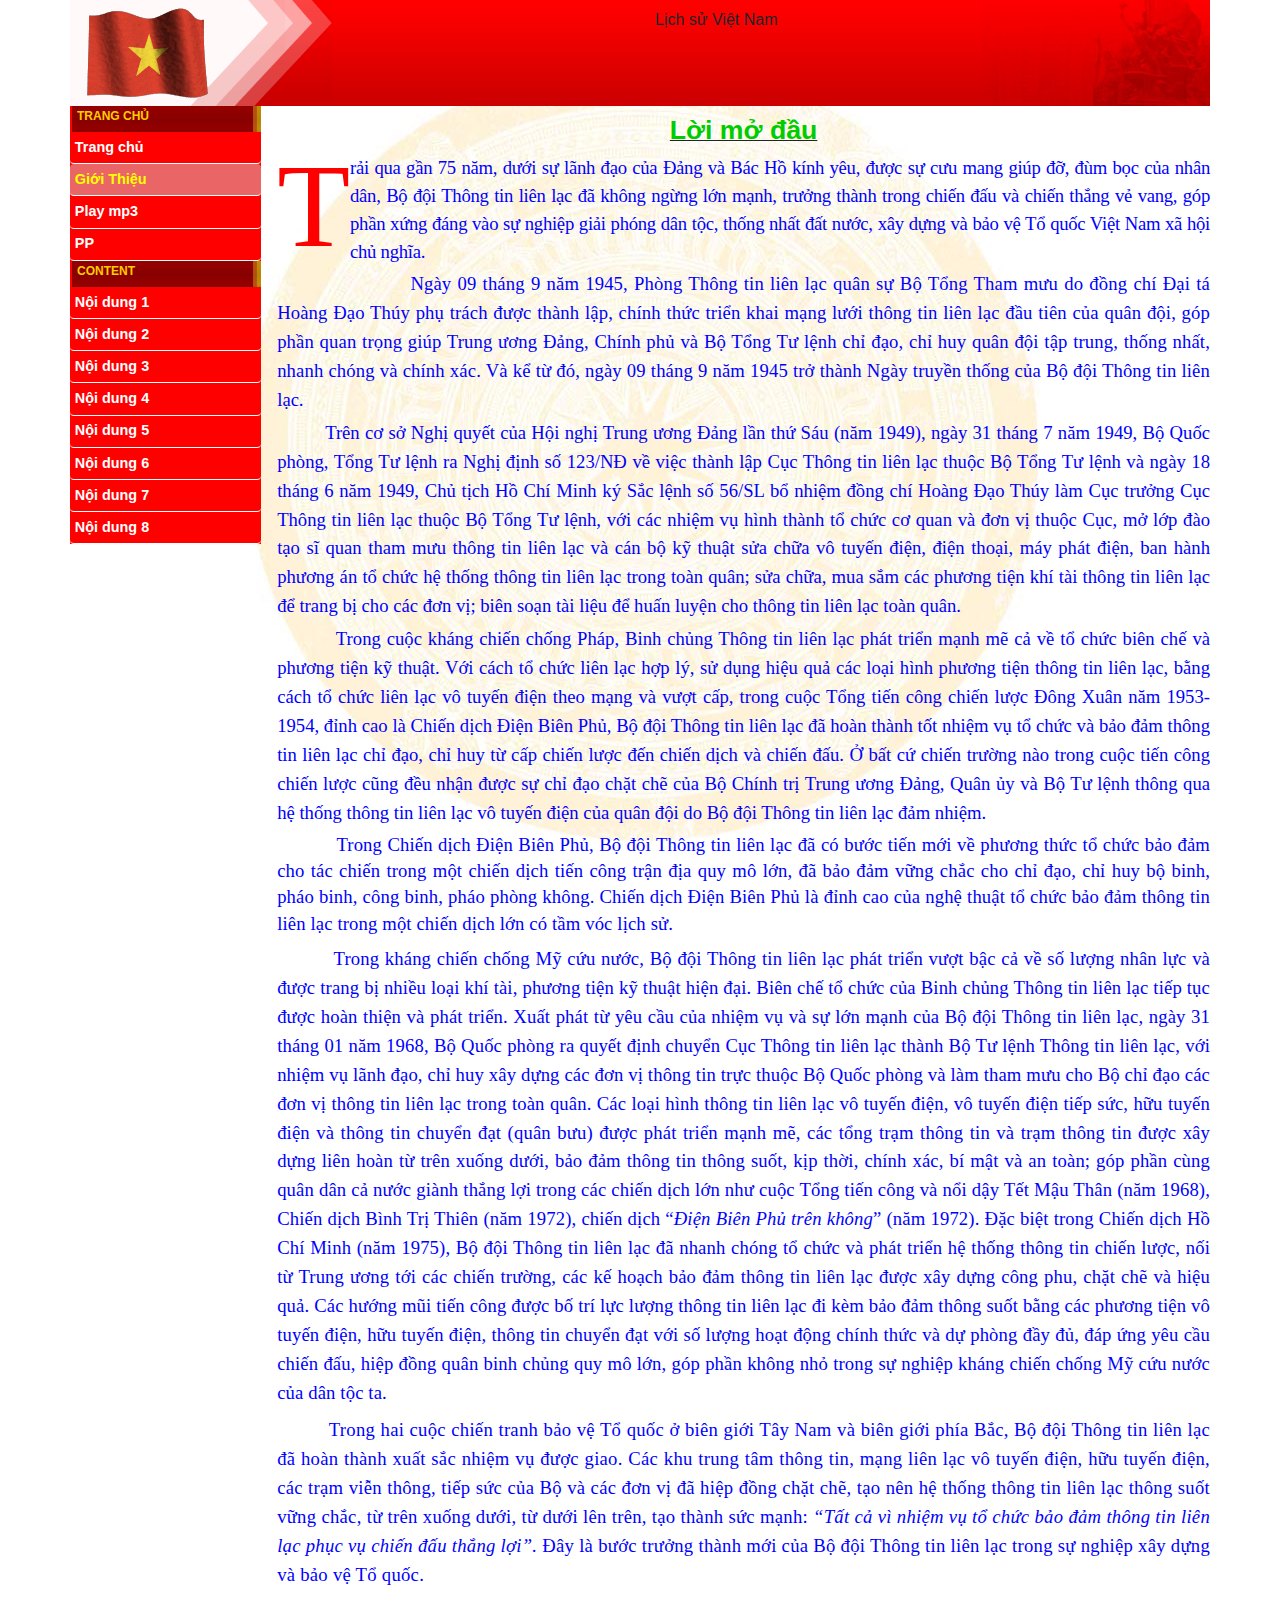
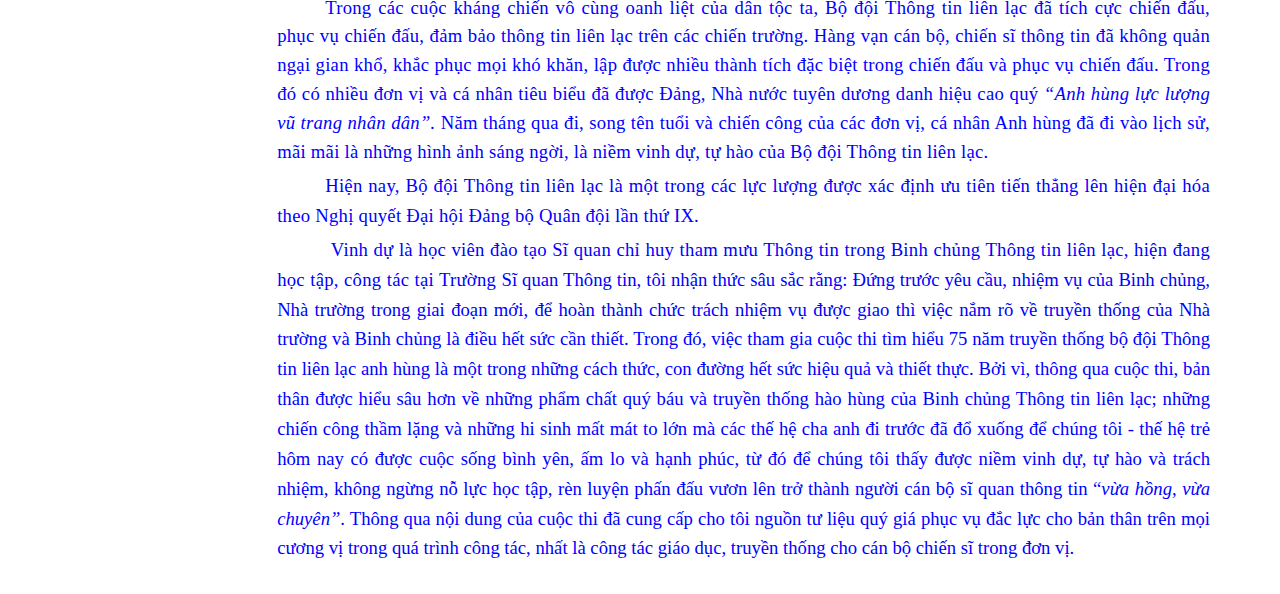
==== commit 86d8478d: "them kẻ gạch menu" ====
--- a/index.html
+++ b/index.html
@@ -18,7 +18,8 @@
             font-weight: bold;
             padding: 0.3rem 0.3rem;
             font-size: 0.9em;
-            padding-right: 6rem;
+            padding-right: 7rem;
+			border-bottom:1px solid white;
         }
 
         .nav-link:hover {
@@ -29,7 +30,7 @@
 
         .nav-link.active,
         .show>.nav-link {
-            color: #fffffff0 !important;
+            color: yellow !important;
 
             background-color: #ea6565 !important;
         }
--- a/Templates/css/index.css
+++ b/Templates/css/index.css
@@ -23,5 +23,5 @@
     font-weight: bold;
     font-size: 12px;
     text-transform: uppercase;
-    margin: 0 0 0px 0;
+    margin: 0 !important;
 }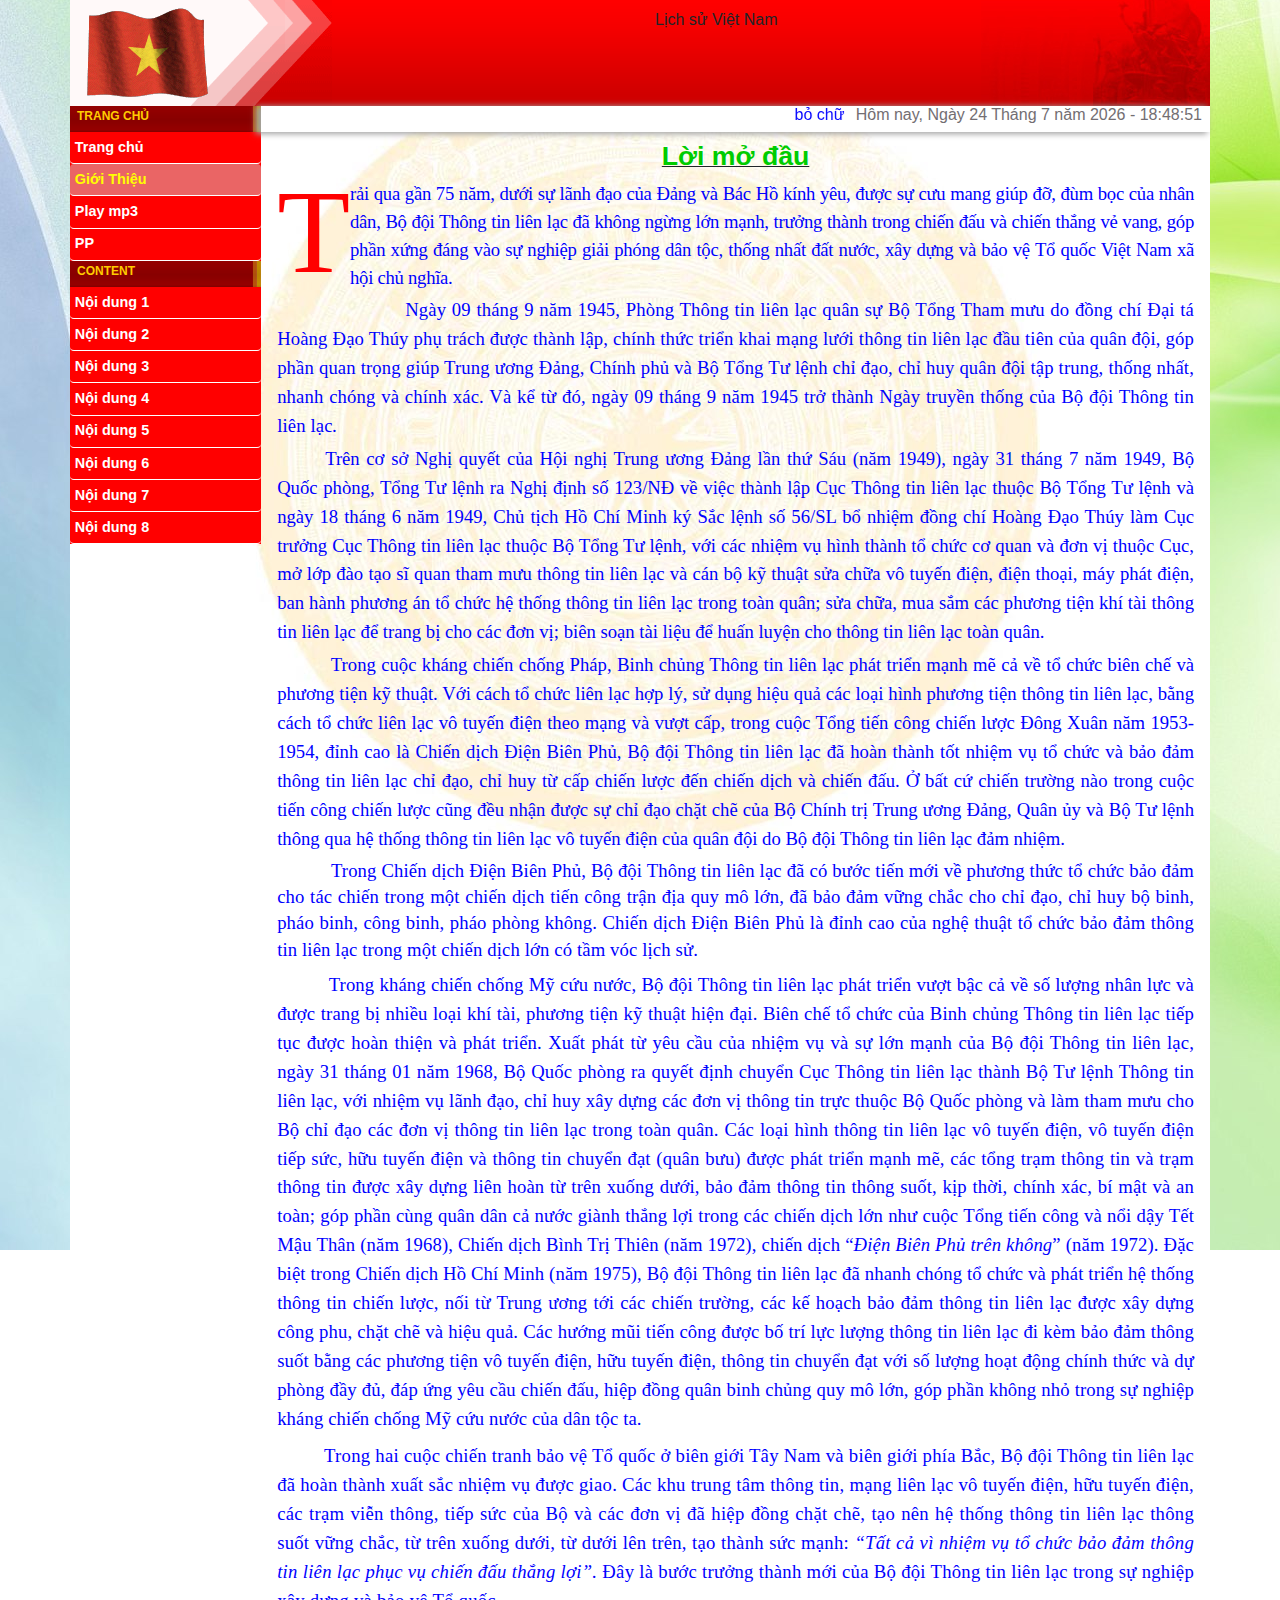
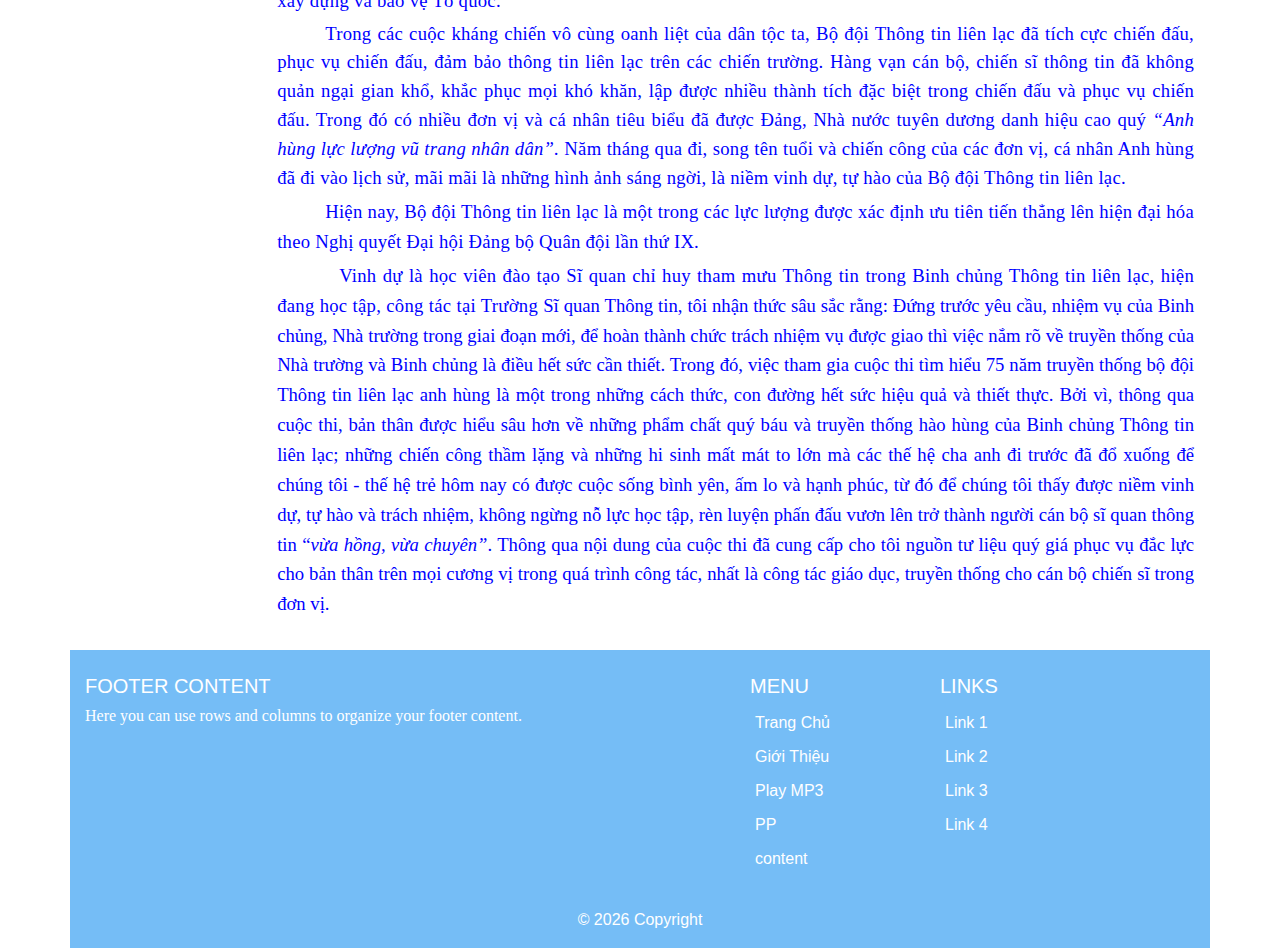
==== commit ca713fab: "them footer, time,chữ chạy, background" ====
--- a/index.html
+++ b/index.html
@@ -19,7 +19,7 @@
             padding: 0.3rem 0.3rem;
             font-size: 0.9em;
             padding-right: 7rem;
-			border-bottom:1px solid white;
+            border-bottom: 1px solid white;
         }
 
         .nav-link:hover {
@@ -37,7 +37,7 @@
     </style>
 </head>
 
-<body style="background: url('Media/image/bg_trongdong.jpg') no-repeat fixed center center;">
+<body style="background: url('Media/image/4.jpg') no-repeat fixed center center;">
     <!--header-->
     <header id="header">
         <div class="container  ">
@@ -54,9 +54,9 @@
         </div>
     </header>
     <!--header end-->
-    <main id="main" class="container " >
-        <div class="row">
-            <aside class=" pl-0 pr-3">
+    <main id="main" class="container " style="background: white;">
+        <div class="row" style="background: url('Media/image/bg_trongdong.jpg') no-repeat fixed center center;">
+            <aside class=" pl-0">
                 <div class="trangchu menu nav flex-column nav-pills">
                     <h5>Trang chủ</h5>
 
@@ -84,29 +84,56 @@
                 </div>
 
             </aside>
-            <section class="col p-0" >
-                <div class="tab-content" id="v-pills-tabContent">
+
+            <section class="col p-0">
+                <div class="header-main">
+                    <div class="row bg-white m-0" style="line-height: initial;">
+                        <div class="col p-0">
+                            <marquee style="margin-bottom: 0;line-height: initial; color: blue;">bỏ chữ vô chạy thui
+                            </marquee>
+                        </div>
+                        <div class="pl-2 pr-2">
+                            <span class="" id="time" style="    font-weight: 500;
+                            
+                            color: #736e72;"></span>
+                            <script>
+                                let settime = () => {
+                                    let date = new Date();
+                                    let strdate = "Hôm nay,  Ngày " + date.getDate() + " Tháng " + (date.getMonth() + 1) + " năm " + date.getFullYear() + " - " + date.getHours() + ":" + date.getMinutes() + ":" + date.getSeconds();
+                                    $("#time").text(strdate);
+                                }
+                                settime();
+                                setInterval(() => {
+                                    settime();
+                                }, 1000);
+                            </script>
+                        </div>
+                        <hr>
+
+                    </div>
+                </div>
+                <div class="tab-content pl-3 pr-3" id="v-pills-tabContent">
                     <div id="gioithieu" class="tab-pane active">
-                       <html xmlns:v="urn:schemas-microsoft-com:vml"
-xmlns:o="urn:schemas-microsoft-com:office:office"
-xmlns:w="urn:schemas-microsoft-com:office:word"
-xmlns:m="http://schemas.microsoft.com/office/2004/12/omml"
-xmlns="http://www.w3.org/TR/REC-html40">
-
-<head>
-<meta http-equiv=Content-Type content="text/html; charset=windows-1252">
-<meta name=ProgId content=Word.Document>
-<meta name=Generator content="Microsoft Word 15">
-<meta name=Originator content="Microsoft Word 15">
-
-<!--[if !mso]>
+                        <html xmlns:v="urn:schemas-microsoft-com:vml" xmlns:o="urn:schemas-microsoft-com:office:office"
+                            xmlns:w="urn:schemas-microsoft-com:office:word"
+                            xmlns:m="http://schemas.microsoft.com/office/2004/12/omml"
+                            xmlns="http://www.w3.org/TR/REC-html40">
+
+                        <head>
+                            <meta http-equiv=Content-Type content="text/html; charset=windows-1252">
+                            <meta name=ProgId content=Word.Document>
+                            <meta name=Generator content="Microsoft Word 15">
+                            <meta name=Originator content="Microsoft Word 15">
+
+                            <!--[if !mso]>
 <style>
 v\:* {behavior:url(#default#VML);}
 o\:* {behavior:url(#default#VML);}
 w\:* {behavior:url(#default#VML);}
 .shape {behavior:url(#default#VML);}
 </style>
-<![endif]--><!--[if gte mso 9]><xml>
+<![endif]-->
+                            <!--[if gte mso 9]><xml>
  <o:DocumentProperties>
   <o:Author>My PC</o:Author>
   <o:LastAuthor>&#272;&#7913;c V&#361; V&#259;n</o:LastAuthor>
@@ -127,7 +154,7 @@
  </o:OfficeDocumentSettings>
 </xml><![endif]-->
 
-<!--[if gte mso 9]><xml>
+                            <!--[if gte mso 9]><xml>
  <w:WordDocument>
   <w:TrackMoves>false</w:TrackMoves>
   <w:TrackFormatting/>
@@ -164,7 +191,8 @@
    <m:intLim m:val="subSup"/>
    <m:naryLim m:val="undOvr"/>
   </m:mathPr></w:WordDocument>
-</xml><![endif]--><!--[if gte mso 9]><xml>
+</xml><![endif]-->
+                            <!--[if gte mso 9]><xml>
  <w:LatentStyles DefLockedState="false" DefUnhideWhenUsed="false"
   DefSemiHidden="false" DefQFormat="false" DefPriority="99"
   LatentStyleCount="376">
@@ -736,145 +764,180 @@
    Name="Smart Link"/>
  </w:LatentStyles>
 </xml><![endif]-->
-<style>
-<!--
- /* Font Definitions */
- @font-face
-	{font-family:"Cambria Math";
-	panose-1:2 4 5 3 5 4 6 3 2 4;
-	mso-font-charset:0;
-	mso-generic-font-family:roman;
-	mso-font-pitch:variable;
-	mso-font-signature:-536869121 1107305727 33554432 0 415 0;}
-@font-face
-	{font-family:Calibri;
-	panose-1:2 15 5 2 2 2 4 3 2 4;
-	mso-font-charset:0;
-	mso-generic-font-family:swiss;
-	mso-font-pitch:variable;
-	mso-font-signature:-469750017 -1073732485 9 0 511 0;}
-@font-face
-	{font-family:"\.TMC-Ong Do";
-	mso-font-alt:Calibri;
-	mso-font-charset:0;
-	mso-generic-font-family:auto;
-	mso-font-pitch:variable;
-	mso-font-signature:3 0 0 0 1 0;}
-@font-face
-	{font-family:"\.VnCommercial Script";
-	panose-1:2 11 114 0 0 0 0 0 0 0;
-	mso-font-charset:0;
-	mso-generic-font-family:swiss;
-	mso-font-pitch:variable;
-	mso-font-signature:3 0 0 0 1 0;}
-@font-face
-	{font-family:Tahoma;
-	panose-1:2 11 6 4 3 5 4 4 2 4;
-	mso-font-charset:0;
-	mso-generic-font-family:swiss;
-	mso-font-pitch:variable;
-	mso-font-signature:-520081665 -1073717157 41 0 66047 0;}
- /* Style Definitions */
- p.MsoNormal, li.MsoNormal, div.MsoNormal
-	{mso-style-unhide:no;
-	mso-style-qformat:yes;
-	mso-style-parent:"";
-	margin:0cm;
-	margin-bottom:.0001pt;
-	mso-pagination:widow-orphan;
-	font-size:12.0pt;
-	font-family:"Times New Roman",serif;
-	mso-fareast-font-family:"Times New Roman";
-	mso-ansi-language:EN-US;
-	mso-fareast-language:EN-US;}
-p.MsoHeader, li.MsoHeader, div.MsoHeader
-	{mso-style-priority:99;
-	mso-style-link:"Header Char";
-	margin:0cm;
-	margin-bottom:.0001pt;
-	mso-pagination:widow-orphan;
-	tab-stops:center 234.0pt right 468.0pt;
-	font-size:11.0pt;
-	font-family:"Calibri",sans-serif;
-	mso-ascii-font-family:Calibri;
-	mso-ascii-theme-font:minor-latin;
-	mso-fareast-font-family:Calibri;
-	mso-fareast-theme-font:minor-latin;
-	mso-hansi-font-family:Calibri;
-	mso-hansi-theme-font:minor-latin;
-	mso-bidi-font-family:"Times New Roman";
-	mso-bidi-theme-font:minor-bidi;
-	mso-ansi-language:EN-US;
-	mso-fareast-language:EN-US;}
-p.MsoFooter, li.MsoFooter, div.MsoFooter
-	{mso-style-priority:99;
-	mso-style-link:"Footer Char";
-	margin:0cm;
-	margin-bottom:.0001pt;
-	mso-pagination:widow-orphan;
-	tab-stops:center 234.0pt right 468.0pt;
-	font-size:11.0pt;
-	font-family:"Calibri",sans-serif;
-	mso-ascii-font-family:Calibri;
-	mso-ascii-theme-font:minor-latin;
-	mso-fareast-font-family:Calibri;
-	mso-fareast-theme-font:minor-latin;
-	mso-hansi-font-family:Calibri;
-	mso-hansi-theme-font:minor-latin;
-	mso-bidi-font-family:"Times New Roman";
-	mso-bidi-theme-font:minor-bidi;
-	mso-ansi-language:EN-US;
-	mso-fareast-language:EN-US;}
-span.HeaderChar
-	{mso-style-name:"Header Char";
-	mso-style-priority:99;
-	mso-style-unhide:no;
-	mso-style-locked:yes;
-	mso-style-link:Header;}
-span.FooterChar
-	{mso-style-name:"Footer Char";
-	mso-style-priority:99;
-	mso-style-unhide:no;
-	mso-style-locked:yes;
-	mso-style-link:Footer;}
-.MsoChpDefault
-	{mso-style-type:export-only;
-	mso-default-props:yes;
-	font-family:"Calibri",sans-serif;
-	mso-ascii-font-family:Calibri;
-	mso-ascii-theme-font:minor-latin;
-	mso-fareast-font-family:Calibri;
-	mso-fareast-theme-font:minor-latin;
-	mso-hansi-font-family:Calibri;
-	mso-hansi-theme-font:minor-latin;
-	mso-bidi-font-family:"Times New Roman";
-	mso-bidi-theme-font:minor-bidi;
-	mso-ansi-language:EN-US;
-	mso-fareast-language:EN-US;}
-.MsoPapDefault
-	{mso-style-type:export-only;
-	margin-bottom:8.0pt;
-	line-height:107%;}
- /* Page Definitions */
- @page
-	{mso-footnote-separator:url("L\1EDDi%20m\1EDF%20\0111\1EA7u_files/header.htm") fs;
-	mso-footnote-continuation-separator:url("L\1EDDi%20m\1EDF%20\0111\1EA7u_files/header.htm") fcs;
-	mso-endnote-separator:url("L\1EDDi%20m\1EDF%20\0111\1EA7u_files/header.htm") es;
-	mso-endnote-continuation-separator:url("L\1EDDi%20m\1EDF%20\0111\1EA7u_files/header.htm") ecs;}
-@page WordSection1
-	{size:792.0pt 612.0pt;
-	mso-page-orientation:landscape;
-	margin:72.0pt 72.0pt 63.0pt 72.0pt;
-	mso-header-margin:36.0pt;
-	mso-footer-margin:36.0pt;
-	mso-header:url("L\1EDDi%20m\1EDF%20\0111\1EA7u_files/header.htm") h1;
-	mso-footer:url("L\1EDDi%20m\1EDF%20\0111\1EA7u_files/header.htm") f1;
-	mso-paper-source:0;}
-div.WordSection1
-	{page:WordSection1;}
--->
-</style>
-<!--[if gte mso 10]>
+                            <style>
+                                <!--
+                                /* Font Definitions */
+                                @font-face {
+                                    font-family: "Cambria Math";
+                                    panose-1: 2 4 5 3 5 4 6 3 2 4;
+                                    mso-font-charset: 0;
+                                    mso-generic-font-family: roman;
+                                    mso-font-pitch: variable;
+                                    mso-font-signature: -536869121 1107305727 33554432 0 415 0;
+                                }
+
+                                @font-face {
+                                    font-family: Calibri;
+                                    panose-1: 2 15 5 2 2 2 4 3 2 4;
+                                    mso-font-charset: 0;
+                                    mso-generic-font-family: swiss;
+                                    mso-font-pitch: variable;
+                                    mso-font-signature: -469750017 -1073732485 9 0 511 0;
+                                }
+
+                                @font-face {
+                                    font-family: "\.TMC-Ong Do";
+                                    mso-font-alt: Calibri;
+                                    mso-font-charset: 0;
+                                    mso-generic-font-family: auto;
+                                    mso-font-pitch: variable;
+                                    mso-font-signature: 3 0 0 0 1 0;
+                                }
+
+                                @font-face {
+                                    font-family: "\.VnCommercial Script";
+                                    panose-1: 2 11 114 0 0 0 0 0 0 0;
+                                    mso-font-charset: 0;
+                                    mso-generic-font-family: swiss;
+                                    mso-font-pitch: variable;
+                                    mso-font-signature: 3 0 0 0 1 0;
+                                }
+
+                                @font-face {
+                                    font-family: Tahoma;
+                                    panose-1: 2 11 6 4 3 5 4 4 2 4;
+                                    mso-font-charset: 0;
+                                    mso-generic-font-family: swiss;
+                                    mso-font-pitch: variable;
+                                    mso-font-signature: -520081665 -1073717157 41 0 66047 0;
+                                }
+
+                                /* Style Definitions */
+                                p.MsoNormal,
+                                li.MsoNormal,
+                                div.MsoNormal {
+                                    mso-style-unhide: no;
+                                    mso-style-qformat: yes;
+                                    mso-style-parent: "";
+                                    margin: 0cm;
+                                    margin-bottom: .0001pt;
+                                    mso-pagination: widow-orphan;
+                                    font-size: 12.0pt;
+                                    font-family: "Times New Roman", serif;
+                                    mso-fareast-font-family: "Times New Roman";
+                                    mso-ansi-language: EN-US;
+                                    mso-fareast-language: EN-US;
+                                }
+
+                                p.MsoHeader,
+                                li.MsoHeader,
+                                div.MsoHeader {
+                                    mso-style-priority: 99;
+                                    mso-style-link: "Header Char";
+                                    margin: 0cm;
+                                    margin-bottom: .0001pt;
+                                    mso-pagination: widow-orphan;
+                                    tab-stops: center 234.0pt right 468.0pt;
+                                    font-size: 11.0pt;
+                                    font-family: "Calibri", sans-serif;
+                                    mso-ascii-font-family: Calibri;
+                                    mso-ascii-theme-font: minor-latin;
+                                    mso-fareast-font-family: Calibri;
+                                    mso-fareast-theme-font: minor-latin;
+                                    mso-hansi-font-family: Calibri;
+                                    mso-hansi-theme-font: minor-latin;
+                                    mso-bidi-font-family: "Times New Roman";
+                                    mso-bidi-theme-font: minor-bidi;
+                                    mso-ansi-language: EN-US;
+                                    mso-fareast-language: EN-US;
+                                }
+
+                                p.MsoFooter,
+                                li.MsoFooter,
+                                div.MsoFooter {
+                                    mso-style-priority: 99;
+                                    mso-style-link: "Footer Char";
+                                    margin: 0cm;
+                                    margin-bottom: .0001pt;
+                                    mso-pagination: widow-orphan;
+                                    tab-stops: center 234.0pt right 468.0pt;
+                                    font-size: 11.0pt;
+                                    font-family: "Calibri", sans-serif;
+                                    mso-ascii-font-family: Calibri;
+                                    mso-ascii-theme-font: minor-latin;
+                                    mso-fareast-font-family: Calibri;
+                                    mso-fareast-theme-font: minor-latin;
+                                    mso-hansi-font-family: Calibri;
+                                    mso-hansi-theme-font: minor-latin;
+                                    mso-bidi-font-family: "Times New Roman";
+                                    mso-bidi-theme-font: minor-bidi;
+                                    mso-ansi-language: EN-US;
+                                    mso-fareast-language: EN-US;
+                                }
+
+                                span.HeaderChar {
+                                    mso-style-name: "Header Char";
+                                    mso-style-priority: 99;
+                                    mso-style-unhide: no;
+                                    mso-style-locked: yes;
+                                    mso-style-link: Header;
+                                }
+
+                                span.FooterChar {
+                                    mso-style-name: "Footer Char";
+                                    mso-style-priority: 99;
+                                    mso-style-unhide: no;
+                                    mso-style-locked: yes;
+                                    mso-style-link: Footer;
+                                }
+
+                                .MsoChpDefault {
+                                    mso-style-type: export-only;
+                                    mso-default-props: yes;
+                                    font-family: "Calibri", sans-serif;
+                                    mso-ascii-font-family: Calibri;
+                                    mso-ascii-theme-font: minor-latin;
+                                    mso-fareast-font-family: Calibri;
+                                    mso-fareast-theme-font: minor-latin;
+                                    mso-hansi-font-family: Calibri;
+                                    mso-hansi-theme-font: minor-latin;
+                                    mso-bidi-font-family: "Times New Roman";
+                                    mso-bidi-theme-font: minor-bidi;
+                                    mso-ansi-language: EN-US;
+                                    mso-fareast-language: EN-US;
+                                }
+
+                                .MsoPapDefault {
+                                    mso-style-type: export-only;
+                                    margin-bottom: 8.0pt;
+                                    line-height: 107%;
+                                }
+
+                                /* Page Definitions */
+                                @page {
+                                    mso-footnote-separator: url("L\1EDDi%20m\1EDF%20\0111\1EA7u_files/header.htm") fs;
+                                    mso-footnote-continuation-separator: url("L\1EDDi%20m\1EDF%20\0111\1EA7u_files/header.htm") fcs;
+                                    mso-endnote-separator: url("L\1EDDi%20m\1EDF%20\0111\1EA7u_files/header.htm") es;
+                                    mso-endnote-continuation-separator: url("L\1EDDi%20m\1EDF%20\0111\1EA7u_files/header.htm") ecs;
+                                }
+
+                                @page WordSection1 {
+                                    size: 792.0pt 612.0pt;
+                                    mso-page-orientation: landscape;
+                                    margin: 72.0pt 72.0pt 63.0pt 72.0pt;
+                                    mso-header-margin: 36.0pt;
+                                    mso-footer-margin: 36.0pt;
+                                    mso-header: url("L\1EDDi%20m\1EDF%20\0111\1EA7u_files/header.htm") h1;
+                                    mso-footer: url("L\1EDDi%20m\1EDF%20\0111\1EA7u_files/header.htm") f1;
+                                    mso-paper-source: 0;
+                                }
+
+                                div.WordSection1 {
+                                    page: WordSection1;
+                                }
+                                -->
+                            </style>
+                            <!--[if gte mso 10]>
 <style>
  /* Style Definitions */
  table.MsoNormalTable
@@ -902,302 +965,332 @@
 	mso-ansi-language:EN-US;
 	mso-fareast-language:EN-US;}
 </style>
-<![endif]--><!--[if gte mso 9]><xml>
+<![endif]-->
+                            <!--[if gte mso 9]><xml>
  <o:shapedefaults v:ext="edit" spidmax="2051"/>
-</xml><![endif]--><!--[if gte mso 9]><xml>
+</xml><![endif]-->
+                            <!--[if gte mso 9]><xml>
  <o:shapelayout v:ext="edit">
   <o:idmap v:ext="edit" data="1"/>
  </o:shapelayout></xml><![endif]-->
-</head>
-
-<body lang=EN-GB style='tab-interval:36.0pt'>
-
-<div class=WordSection1>
-
-<p class=MsoNormal align=center style='text-align:center;line-height:150%'><b
-style='mso-bidi-font-weight:normal'><u><span lang=EN-US style='font-size:20.0pt;
+                        </head>
+
+                        <body lang=EN-GB style='tab-interval:36.0pt'>
+
+                            <div class=WordSection1>
+
+                                <p class=MsoNormal align=center style='text-align:center;line-height:150%'><b
+                                        style='mso-bidi-font-weight:normal'><u><span lang=EN-US style='font-size:20.0pt;
 mso-bidi-font-size:18.0pt;line-height:150%;font-family:"Tahoma",sans-serif;
 color:#00CC00'>L&#7901;i m&#7903; &#273;&#7847;u<o:p></o:p></span></u></b></p>
 
-<div style='mso-element:dropcap-dropped;mso-element-wrap:around;mso-element-anchor-vertical:
+                                <div style='mso-element:dropcap-dropped;mso-element-wrap:around;mso-element-anchor-vertical:
 paragraph;mso-element-anchor-horizontal:column;mso-height-rule:exactly;
 mso-element-linespan:3'>
 
-<table cellspacing=0 cellpadding=0 hspace=0 vspace=0 align=left>
- <tr>
-  <td valign=top align=left style='padding-top:0cm;padding-right:0cm;
+                                    <table cellspacing=0 cellpadding=0 hspace=0 vspace=0 align=left>
+                                        <tr>
+                                            <td valign=top align=left style='padding-top:0cm;padding-right:0cm;
   padding-bottom:0cm;padding-left:0cm'>
-  <p class=MsoNormal style='text-align:justify;line-height:72.4pt;mso-line-height-rule:
+                                                <p class=MsoNormal style='text-align:justify;line-height:72.4pt;mso-line-height-rule:
   exactly;page-break-after:avoid;vertical-align:baseline;mso-element:dropcap-dropped;
   mso-element-wrap:around;mso-element-anchor-vertical:paragraph;mso-element-anchor-horizontal:
-  column;mso-height-rule:exactly;mso-element-linespan:3'><span lang=EN-US
-  style='font-size:89.5pt;mso-bidi-font-size:14.0pt;font-family:"\.TMC-Ong Do";
+  column;mso-height-rule:exactly;mso-element-linespan:3'><span lang=EN-US style='font-size:89.5pt;mso-bidi-font-size:14.0pt;font-family:"\.TMC-Ong Do";
   color:red;mso-text-raise:-3.5pt'>T<o:p></o:p></span></p>
-  </td>
- </tr>
-</table>
-
-</div>
-
-<p class=MsoNormal style='text-align:justify;line-height:150%'><span
-lang=EN-US style='font-size:14.0pt;line-height:150%;color:blue;letter-spacing:
+                                            </td>
+                                        </tr>
+                                    </table>
+
+                                </div>
+
+                                <p class=MsoNormal style='text-align:justify;line-height:150%'><span lang=EN-US style='font-size:14.0pt;line-height:150%;color:blue;letter-spacing:
 -.2pt'>r&#7843;i qua g&#7847;n 75 n&#259;m, d&#432;&#7899;i s&#7921; lãnh
-&#273;&#7841;o c&#7911;a &#272;&#7843;ng và Bác H&#7891; kính yêu,
-&#273;&#432;&#7907;c s&#7921; c&#432;u mang giúp &#273;&#7905;, &#273;ùm
-b&#7885;c c&#7911;a nhân dân, B&#7897; &#273;&#7897;i Thông tin liên l&#7841;c
-&#273;ã không ng&#7915;ng l&#7899;n m&#7841;nh, tr&#432;&#7903;ng thành trong
-chi&#7871;n &#273;&#7845;u và chi&#7871;n th&#7855;ng v&#7867; vang, góp
-ph&#7847;n x&#7913;ng &#273;áng vào s&#7921; nghi&#7879;p gi&#7843;i phóng dân
-t&#7897;c, th&#7889;ng nh&#7845;t &#273;&#7845;t n&#432;&#7899;c, xây
-d&#7921;ng và b&#7843;o v&#7879; T&#7893; qu&#7889;c Vi&#7879;t Nam xã
-h&#7897;i ch&#7911; ngh&#297;a.<o:p></o:p></span></p>
-
-<p class=MsoNormal style='text-align:justify;line-height:155%'><span
-lang=EN-US style='font-size:14.0pt;line-height:155%;color:blue'><span
-style='mso-tab-count:1'>          </span>N<span style='letter-spacing:.1pt'>gày
-09 tháng 9 n&#259;m 1945, Phòng Thông tin liên l&#7841;c quân s&#7921; B&#7897;
-T&#7893;ng Tham m&#432;u do &#273;&#7891;ng chí &#272;&#7841;i tá Hoàng
-&#272;&#7841;o Thúy ph&#7909; trách &#273;&#432;&#7907;c thành l&#7853;p, chính
-th&#7913;c tri&#7875;n khai m&#7841;ng l&#432;&#7899;i thông tin liên l&#7841;c
-&#273;&#7847;u tiên c&#7911;a quân &#273;&#7897;i, góp ph&#7847;n quan
-tr&#7885;ng giúp Trung &#432;&#417;ng &#272;&#7843;ng, Chính ph&#7911; và
-B&#7897; T&#7893;ng T&#432; l&#7879;nh ch&#7881; &#273;&#7841;o, ch&#7881; huy
-quân &#273;&#7897;i t&#7853;p trung, th&#7889;ng nh&#7845;t, nhanh chóng và
-chính xác. Và k&#7875; t&#7915; &#273;ó, ngày 09 tháng 9 n&#259;m 1945
-tr&#7903; thành Ngày truy&#7873;n th&#7889;ng c&#7911;a B&#7897; &#273;&#7897;i
-Thông tin liên l&#7841;c<i style='mso-bidi-font-style:normal'>.<o:p></o:p></i></span></span></p>
-
-<p class=MsoNormal style='text-align:justify;text-indent:36.0pt;line-height:
+                                        &#273;&#7841;o c&#7911;a &#272;&#7843;ng và Bác H&#7891; kính yêu,
+                                        &#273;&#432;&#7907;c s&#7921; c&#432;u mang giúp &#273;&#7905;, &#273;ùm
+                                        b&#7885;c c&#7911;a nhân dân, B&#7897; &#273;&#7897;i Thông tin liên l&#7841;c
+                                        &#273;ã không ng&#7915;ng l&#7899;n m&#7841;nh, tr&#432;&#7903;ng thành trong
+                                        chi&#7871;n &#273;&#7845;u và chi&#7871;n th&#7855;ng v&#7867; vang, góp
+                                        ph&#7847;n x&#7913;ng &#273;áng vào s&#7921; nghi&#7879;p gi&#7843;i phóng dân
+                                        t&#7897;c, th&#7889;ng nh&#7845;t &#273;&#7845;t n&#432;&#7899;c, xây
+                                        d&#7921;ng và b&#7843;o v&#7879; T&#7893; qu&#7889;c Vi&#7879;t Nam xã
+                                        h&#7897;i ch&#7911; ngh&#297;a.<o:p></o:p></span></p>
+
+                                <p class=MsoNormal style='text-align:justify;line-height:155%'><span lang=EN-US
+                                        style='font-size:14.0pt;line-height:155%;color:blue'><span
+                                            style='mso-tab-count:1'>          </span>N<span
+                                            style='letter-spacing:.1pt'>gày
+                                            09 tháng 9 n&#259;m 1945, Phòng Thông tin liên l&#7841;c quân s&#7921;
+                                            B&#7897;
+                                            T&#7893;ng Tham m&#432;u do &#273;&#7891;ng chí &#272;&#7841;i tá Hoàng
+                                            &#272;&#7841;o Thúy ph&#7909; trách &#273;&#432;&#7907;c thành l&#7853;p,
+                                            chính
+                                            th&#7913;c tri&#7875;n khai m&#7841;ng l&#432;&#7899;i thông tin liên
+                                            l&#7841;c
+                                            &#273;&#7847;u tiên c&#7911;a quân &#273;&#7897;i, góp ph&#7847;n quan
+                                            tr&#7885;ng giúp Trung &#432;&#417;ng &#272;&#7843;ng, Chính ph&#7911; và
+                                            B&#7897; T&#7893;ng T&#432; l&#7879;nh ch&#7881; &#273;&#7841;o, ch&#7881;
+                                            huy
+                                            quân &#273;&#7897;i t&#7853;p trung, th&#7889;ng nh&#7845;t, nhanh chóng và
+                                            chính xác. Và k&#7875; t&#7915; &#273;ó, ngày 09 tháng 9 n&#259;m 1945
+                                            tr&#7903; thành Ngày truy&#7873;n th&#7889;ng c&#7911;a B&#7897;
+                                            &#273;&#7897;i
+                                            Thông tin liên l&#7841;c<i style='mso-bidi-font-style:normal'>.<o:p></o:p>
+                                            </i></span></span></p>
+
+                                <p class=MsoNormal style='text-align:justify;text-indent:36.0pt;line-height:
 155%'><span lang=EN-US style='font-size:14.0pt;line-height:155%;color:blue'>Trên
-c&#417; s&#7903; Ngh&#7883; quy&#7871;t c&#7911;a H&#7897;i ngh&#7883; Trung
-&#432;&#417;ng &#272;&#7843;ng l&#7847;n th&#7913; Sáu (n&#259;m 1949), ngày 31
-tháng 7 n&#259;m 1949, B&#7897; Qu&#7889;c phòng, T&#7893;ng T&#432; l&#7879;nh
-ra Ngh&#7883; &#273;&#7883;nh s&#7889; 123/N&#272; v&#7873; vi&#7879;c thành
-l&#7853;p C&#7909;c Thông tin liên l&#7841;c thu&#7897;c B&#7897; T&#7893;ng T&#432;
-l&#7879;nh và ngày 18 tháng 6 n&#259;m 1949, Ch&#7911; t&#7883;ch H&#7891; Chí
-Minh ký S&#7855;c l&#7879;nh s&#7889; 56/SL b&#7893; nhi&#7879;m
-&#273;&#7891;ng chí Hoàng &#272;&#7841;o Thúy làm C&#7909;c tr&#432;&#7903;ng
-C&#7909;c Thông tin liên l&#7841;c thu&#7897;c B&#7897; T&#7893;ng T&#432;
-l&#7879;nh, v&#7899;i các nhi&#7879;m v&#7909; hình thành t&#7893; ch&#7913;c
-c&#417; quan và &#273;&#417;n v&#7883; thu&#7897;c C&#7909;c, m&#7903;
-l&#7899;p &#273;ào t&#7841;o s&#297; quan tham m&#432;u thông tin liên
-l&#7841;c và cán b&#7897; k&#7929; thu&#7853;t s&#7917;a ch&#7919;a vô
-tuy&#7871;n &#273;i&#7879;n, &#273;i&#7879;n tho&#7841;i, máy phát
-&#273;i&#7879;n, ban hành ph&#432;&#417;ng án t&#7893; ch&#7913;c h&#7879;
-th&#7889;ng thông tin liên l&#7841;c</span><span lang=EN-US style='font-size:
+                                        c&#417; s&#7903; Ngh&#7883; quy&#7871;t c&#7911;a H&#7897;i ngh&#7883; Trung
+                                        &#432;&#417;ng &#272;&#7843;ng l&#7847;n th&#7913; Sáu (n&#259;m 1949), ngày 31
+                                        tháng 7 n&#259;m 1949, B&#7897; Qu&#7889;c phòng, T&#7893;ng T&#432; l&#7879;nh
+                                        ra Ngh&#7883; &#273;&#7883;nh s&#7889; 123/N&#272; v&#7873; vi&#7879;c thành
+                                        l&#7853;p C&#7909;c Thông tin liên l&#7841;c thu&#7897;c B&#7897; T&#7893;ng
+                                        T&#432;
+                                        l&#7879;nh và ngày 18 tháng 6 n&#259;m 1949, Ch&#7911; t&#7883;ch H&#7891; Chí
+                                        Minh ký S&#7855;c l&#7879;nh s&#7889; 56/SL b&#7893; nhi&#7879;m
+                                        &#273;&#7891;ng chí Hoàng &#272;&#7841;o Thúy làm C&#7909;c tr&#432;&#7903;ng
+                                        C&#7909;c Thông tin liên l&#7841;c thu&#7897;c B&#7897; T&#7893;ng T&#432;
+                                        l&#7879;nh, v&#7899;i các nhi&#7879;m v&#7909; hình thành t&#7893; ch&#7913;c
+                                        c&#417; quan và &#273;&#417;n v&#7883; thu&#7897;c C&#7909;c, m&#7903;
+                                        l&#7899;p &#273;ào t&#7841;o s&#297; quan tham m&#432;u thông tin liên
+                                        l&#7841;c và cán b&#7897; k&#7929; thu&#7853;t s&#7917;a ch&#7919;a vô
+                                        tuy&#7871;n &#273;i&#7879;n, &#273;i&#7879;n tho&#7841;i, máy phát
+                                        &#273;i&#7879;n, ban hành ph&#432;&#417;ng án t&#7893; ch&#7913;c h&#7879;
+                                        th&#7889;ng thông tin liên l&#7841;c</span><span lang=EN-US style='font-size:
 14.0pt;line-height:155%;color:#000099'> </span><span lang=EN-US
-style='font-size:14.0pt;line-height:155%;color:blue'>trong toàn quân; s&#7917;a
-ch&#7919;a, mua s&#7855;m các ph&#432;&#417;ng ti&#7879;n khí tài thông tin
-liên l&#7841;c &#273;&#7875; trang b&#7883; cho các &#273;&#417;n v&#7883;;
-biên so&#7841;n tài li&#7879;u &#273;&#7875; hu&#7845;n luy&#7879;n cho thông
-tin liên l&#7841;c toàn quân.<o:p></o:p></span></p>
-
-<p class=MsoNormal style='text-align:justify;line-height:155%'><span
-lang=EN-US style='font-size:14.0pt;line-height:155%;color:blue'><span
-style='mso-tab-count:1'>          </span>Trong cu&#7897;c kháng chi&#7871;n
-ch&#7889;ng Pháp, Binh ch&#7911;ng Thông tin liên l&#7841;c phát tri&#7875;n
-m&#7841;nh m&#7869; c&#7843; v&#7873; t&#7893; ch&#7913;c biên ch&#7871; và
-ph&#432;&#417;ng ti&#7879;n k&#7929; thu&#7853;t. V&#7899;i cách t&#7893;
-ch&#7913;c liên l&#7841;c h&#7907;p lý, s&#7917; d&#7909;ng hi&#7879;u
-qu&#7843; các lo&#7841;i hình ph&#432;&#417;ng ti&#7879;n thông tin liên
-l&#7841;c, b&#7857;ng cách t&#7893; ch&#7913;c liên l&#7841;c vô tuy&#7871;n
-&#273;i&#7879;n theo m&#7841;ng và v&#432;&#7907;t c&#7845;p, trong cu&#7897;c
-T&#7893;ng ti&#7871;n công chi&#7871;n l&#432;&#7907;c &#272;ông Xuân n&#259;m
-1953-1954, &#273;&#7881;nh cao là Chi&#7871;n d&#7883;ch &#272;i&#7879;n Biên
-Ph&#7911;, B&#7897; &#273;&#7897;i Thông tin liên l&#7841;c &#273;ã hoàn thành
-t&#7889;t nhi&#7879;m v&#7909; t&#7893; ch&#7913;c và b&#7843;o &#273;&#7843;m
-thông tin liên l&#7841;c ch&#7881; &#273;&#7841;o, ch&#7881; huy t&#7915;
-c&#7845;p chi&#7871;n l&#432;&#7907;c &#273;&#7871;n chi&#7871;n d&#7883;ch và
-chi&#7871;n &#273;&#7845;u. &#7902; b&#7845;t c&#7913; chi&#7871;n
-tr&#432;&#7901;ng nào trong cu&#7897;c ti&#7871;n công chi&#7871;n
-l&#432;&#7907;c c&#361;ng &#273;&#7873;u nh&#7853;n &#273;&#432;&#7907;c
-s&#7921; ch&#7881; &#273;&#7841;o ch&#7863;t ch&#7869; c&#7911;a B&#7897; Chính
-tr&#7883; Trung &#432;&#417;ng &#272;&#7843;ng, Quân &#7911;y và B&#7897;
-T&#432; l&#7879;nh thông qua h&#7879; th&#7889;ng thông tin liên l&#7841;c vô
-tuy&#7871;n &#273;i&#7879;n c&#7911;a quân &#273;&#7897;i do B&#7897;
-&#273;&#7897;i Thông tin liên l&#7841;c &#273;&#7843;m nhi&#7879;m.<o:p></o:p></span></p>
-
-<p class=MsoNormal style='margin-bottom:6.0pt;text-align:justify;line-height:
-140%'><span lang=EN-US style='color:blue'><span style='mso-tab-count:1'>            </span></span><span
-lang=EN-US style='font-size:14.0pt;line-height:140%;color:blue;letter-spacing:
+                                        style='font-size:14.0pt;line-height:155%;color:blue'>trong toàn quân; s&#7917;a
+                                        ch&#7919;a, mua s&#7855;m các ph&#432;&#417;ng ti&#7879;n khí tài thông tin
+                                        liên l&#7841;c &#273;&#7875; trang b&#7883; cho các &#273;&#417;n v&#7883;;
+                                        biên so&#7841;n tài li&#7879;u &#273;&#7875; hu&#7845;n luy&#7879;n cho thông
+                                        tin liên l&#7841;c toàn quân.<o:p></o:p></span></p>
+
+                                <p class=MsoNormal style='text-align:justify;line-height:155%'><span lang=EN-US
+                                        style='font-size:14.0pt;line-height:155%;color:blue'><span
+                                            style='mso-tab-count:1'>          </span>Trong cu&#7897;c kháng chi&#7871;n
+                                        ch&#7889;ng Pháp, Binh ch&#7911;ng Thông tin liên l&#7841;c phát tri&#7875;n
+                                        m&#7841;nh m&#7869; c&#7843; v&#7873; t&#7893; ch&#7913;c biên ch&#7871; và
+                                        ph&#432;&#417;ng ti&#7879;n k&#7929; thu&#7853;t. V&#7899;i cách t&#7893;
+                                        ch&#7913;c liên l&#7841;c h&#7907;p lý, s&#7917; d&#7909;ng hi&#7879;u
+                                        qu&#7843; các lo&#7841;i hình ph&#432;&#417;ng ti&#7879;n thông tin liên
+                                        l&#7841;c, b&#7857;ng cách t&#7893; ch&#7913;c liên l&#7841;c vô tuy&#7871;n
+                                        &#273;i&#7879;n theo m&#7841;ng và v&#432;&#7907;t c&#7845;p, trong cu&#7897;c
+                                        T&#7893;ng ti&#7871;n công chi&#7871;n l&#432;&#7907;c &#272;ông Xuân n&#259;m
+                                        1953-1954, &#273;&#7881;nh cao là Chi&#7871;n d&#7883;ch &#272;i&#7879;n Biên
+                                        Ph&#7911;, B&#7897; &#273;&#7897;i Thông tin liên l&#7841;c &#273;ã hoàn thành
+                                        t&#7889;t nhi&#7879;m v&#7909; t&#7893; ch&#7913;c và b&#7843;o &#273;&#7843;m
+                                        thông tin liên l&#7841;c ch&#7881; &#273;&#7841;o, ch&#7881; huy t&#7915;
+                                        c&#7845;p chi&#7871;n l&#432;&#7907;c &#273;&#7871;n chi&#7871;n d&#7883;ch và
+                                        chi&#7871;n &#273;&#7845;u. &#7902; b&#7845;t c&#7913; chi&#7871;n
+                                        tr&#432;&#7901;ng nào trong cu&#7897;c ti&#7871;n công chi&#7871;n
+                                        l&#432;&#7907;c c&#361;ng &#273;&#7873;u nh&#7853;n &#273;&#432;&#7907;c
+                                        s&#7921; ch&#7881; &#273;&#7841;o ch&#7863;t ch&#7869; c&#7911;a B&#7897; Chính
+                                        tr&#7883; Trung &#432;&#417;ng &#272;&#7843;ng, Quân &#7911;y và B&#7897;
+                                        T&#432; l&#7879;nh thông qua h&#7879; th&#7889;ng thông tin liên l&#7841;c vô
+                                        tuy&#7871;n &#273;i&#7879;n c&#7911;a quân &#273;&#7897;i do B&#7897;
+                                        &#273;&#7897;i Thông tin liên l&#7841;c &#273;&#7843;m nhi&#7879;m.<o:p></o:p>
+                                    </span></p>
+
+                                <p class=MsoNormal style='margin-bottom:6.0pt;text-align:justify;line-height:
+140%'><span lang=EN-US style='color:blue'><span style='mso-tab-count:1'>            </span></span><span lang=EN-US
+                                        style='font-size:14.0pt;line-height:140%;color:blue;letter-spacing:
 .1pt'>Trong Chi&#7871;n d&#7883;ch &#272;i&#7879;n Biên Ph&#7911;, B&#7897;
-&#273;&#7897;i Thông tin liên l&#7841;c &#273;ã có b&#432;&#7899;c ti&#7871;n
-m&#7899;i v&#7873; ph&#432;&#417;ng th&#7913;c t&#7893; ch&#7913;c b&#7843;o
-&#273;&#7843;m cho tác chi&#7871;n trong m&#7897;t chi&#7871;n d&#7883;ch
-ti&#7871;n công tr&#7853;n &#273;&#7883;a quy mô l&#7899;n, &#273;ã b&#7843;o
-&#273;&#7843;m v&#7919;ng ch&#7855;c cho ch&#7881; &#273;&#7841;o, ch&#7881;
-huy b&#7897; binh, pháo binh, công binh, pháo phòng không. Chi&#7871;n
-d&#7883;ch &#272;i&#7879;n Biên Ph&#7911; là &#273;&#7881;nh cao c&#7911;a ngh&#7879;
-thu&#7853;t t&#7893; ch&#7913;c b&#7843;o &#273;&#7843;m thông tin liên
-l&#7841;c trong m&#7897;t chi&#7871;n d&#7883;ch l&#7899;n có t&#7847;m vóc
-l&#7883;ch s&#7917;.<o:p></o:p></span></p>
-
-<p class=MsoNormal style='margin-bottom:6.0pt;text-align:justify;line-height:
+                                        &#273;&#7897;i Thông tin liên l&#7841;c &#273;ã có b&#432;&#7899;c ti&#7871;n
+                                        m&#7899;i v&#7873; ph&#432;&#417;ng th&#7913;c t&#7893; ch&#7913;c b&#7843;o
+                                        &#273;&#7843;m cho tác chi&#7871;n trong m&#7897;t chi&#7871;n d&#7883;ch
+                                        ti&#7871;n công tr&#7853;n &#273;&#7883;a quy mô l&#7899;n, &#273;ã b&#7843;o
+                                        &#273;&#7843;m v&#7919;ng ch&#7855;c cho ch&#7881; &#273;&#7841;o, ch&#7881;
+                                        huy b&#7897; binh, pháo binh, công binh, pháo phòng không. Chi&#7871;n
+                                        d&#7883;ch &#272;i&#7879;n Biên Ph&#7911; là &#273;&#7881;nh cao c&#7911;a
+                                        ngh&#7879;
+                                        thu&#7853;t t&#7893; ch&#7913;c b&#7843;o &#273;&#7843;m thông tin liên
+                                        l&#7841;c trong m&#7897;t chi&#7871;n d&#7883;ch l&#7899;n có t&#7847;m vóc
+                                        l&#7883;ch s&#7917;.<o:p></o:p></span></p>
+
+                                <p class=MsoNormal style='margin-bottom:6.0pt;text-align:justify;line-height:
 155%'><span lang=EN-US style='font-size:14.0pt;line-height:155%;color:blue;
 letter-spacing:.1pt'><span style='mso-tab-count:1'>          </span>Trong kháng
-chi&#7871;n ch&#7889;ng M&#7929; c&#7913;u n&#432;&#7899;c, B&#7897;
-&#273;&#7897;i Thông tin liên l&#7841;c phát tri&#7875;n v&#432;&#7907;t
-b&#7853;c c&#7843; v&#7873; s&#7889; l&#432;&#7907;ng nhân l&#7921;c và
-&#273;&#432;&#7907;c trang b&#7883; nhi&#7873;u lo&#7841;i khí tài,
-ph&#432;&#417;ng ti&#7879;n k&#7929; thu&#7853;t hi&#7879;n &#273;&#7841;i.
-Biên ch&#7871; t&#7893; ch&#7913;c c&#7911;a Binh ch&#7911;ng Thông tin liên
-l&#7841;c ti&#7871;p t&#7909;c &#273;&#432;&#7907;c hoàn thi&#7879;n và phát
-tri&#7875;n. Xu&#7845;t phát t&#7915; yêu c&#7847;u c&#7911;a nhi&#7879;m
-v&#7909; và s&#7921; l&#7899;n m&#7841;nh c&#7911;a B&#7897; &#273;&#7897;i
-Thông tin liên l&#7841;c, ngày 31 tháng 01 n&#259;m 1968, B&#7897; Qu&#7889;c
-phòng ra quy&#7871;t &#273;&#7883;nh chuy&#7875;n C&#7909;c Thông tin liên
-l&#7841;c thành B&#7897; T&#432; l&#7879;nh Thông tin liên l&#7841;c, v&#7899;i
-nhi&#7879;m v&#7909; lãnh &#273;&#7841;o, ch&#7881; huy xây d&#7921;ng các
-&#273;&#417;n v&#7883; thông tin tr&#7921;c thu&#7897;c B&#7897; Qu&#7889;c
-phòng và làm tham m&#432;u cho B&#7897; ch&#7881; &#273;&#7841;o các
-&#273;&#417;n v&#7883; thông tin liên l&#7841;c trong toàn quân. Các lo&#7841;i
-hình thông tin liên l&#7841;c vô tuy&#7871;n &#273;i&#7879;n, vô tuy&#7871;n
-&#273;i&#7879;n ti&#7871;p s&#7913;c, h&#7919;u tuy&#7871;n &#273;i&#7879;n và
-thông tin chuy&#7875;n &#273;&#7841;t (quân b&#432;u) &#273;&#432;&#7907;c phát
-tri&#7875;n m&#7841;nh m&#7869;, các t&#7893;ng tr&#7841;m thông tin và
-tr&#7841;m thông tin &#273;&#432;&#7907;c xây d&#7921;ng liên hoàn t&#7915;
-trên xu&#7889;ng d&#432;&#7899;i, b&#7843;o &#273;&#7843;m thông tin thông
-su&#7889;t, k&#7883;p th&#7901;i, chính xác, bí m&#7853;t và an toàn; góp
-ph&#7847;n cùng quân dân c&#7843; n&#432;&#7899;c giành th&#7855;ng l&#7907;i
-trong các chi&#7871;n d&#7883;ch l&#7899;n nh&#432; cu&#7897;c T&#7893;ng
-ti&#7871;n công và n&#7893;i d&#7853;y T&#7871;t M&#7853;u Thân (n&#259;m
-1968), Chi&#7871;n d&#7883;ch Bình Tr&#7883; Thiên (n&#259;m 1972), chi&#7871;n
-d&#7883;ch “<i style='mso-bidi-font-style:normal'>&#272;i&#7879;n Biên
-Ph&#7911; trên không</i>” (n&#259;m 1972). &#272;&#7863;c bi&#7879;t trong
-Chi&#7871;n d&#7883;ch H&#7891; Chí Minh (n&#259;m 1975), B&#7897;
-&#273;&#7897;i Thông tin liên l&#7841;c &#273;ã nhanh chóng t&#7893; ch&#7913;c
-và phát tri&#7875;n h&#7879; th&#7889;ng thông tin chi&#7871;n l&#432;&#7907;c,
-n&#7889;i t&#7915; Trung &#432;&#417;ng t&#7899;i các chi&#7871;n
-tr&#432;&#7901;ng, các k&#7871; ho&#7841;ch b&#7843;o &#273;&#7843;m thông tin
-liên l&#7841;c &#273;&#432;&#7907;c xây d&#7921;ng công phu, ch&#7863;t
-ch&#7869; và hi&#7879;u qu&#7843;. Các h&#432;&#7899;ng m&#361;i ti&#7871;n
-công &#273;&#432;&#7907;c b&#7889; trí l&#7921;c l&#432;&#7907;ng thông tin
-liên l&#7841;c &#273;i kèm b&#7843;o &#273;&#7843;m thông su&#7889;t b&#7857;ng
-các ph&#432;&#417;ng ti&#7879;n vô tuy&#7871;n &#273;i&#7879;n, h&#7919;u tuy&#7871;n
-&#273;i&#7879;n, thông tin chuy&#7875;n &#273;&#7841;t v&#7899;i s&#7889;
-l&#432;&#7907;ng ho&#7841;t &#273;&#7897;ng chính th&#7913;c và d&#7921; phòng
-&#273;&#7847;y &#273;&#7911;, &#273;áp &#7913;ng yêu c&#7847;u chi&#7871;n
-&#273;&#7845;u, hi&#7879;p &#273;&#7891;ng quân binh ch&#7911;ng quy mô
-l&#7899;n, góp ph&#7847;n không nh&#7887; trong s&#7921; nghi&#7879;p kháng
-chi&#7871;n ch&#7889;ng M&#7929; c&#7913;u n&#432;&#7899;c c&#7911;a dân
-t&#7897;c ta.<o:p></o:p></span></p>
-
-<p class=MsoNormal style='text-align:justify;line-height:155%'><span
-lang=EN-US style='font-size:14.0pt;line-height:155%;color:blue'><span
-style='mso-tab-count:1'>          </span><span style='letter-spacing:.2pt'>Trong
-hai cu&#7897;c chi&#7871;n tranh b&#7843;o v&#7879; T&#7893; qu&#7889;c &#7903;
-biên gi&#7899;i Tây Nam và biên gi&#7899;i phía B&#7855;c, B&#7897;
-&#273;&#7897;i Thông tin liên l&#7841;c &#273;ã hoàn thành xu&#7845;t s&#7855;c
-nhi&#7879;m v&#7909; &#273;&#432;&#7907;c giao. Các khu trung tâm thông tin,
-m&#7841;ng liên l&#7841;c vô tuy&#7871;n &#273;i&#7879;n, h&#7919;u tuy&#7871;n
-&#273;i&#7879;n, các tr&#7841;m vi&#7877;n thông, ti&#7871;p s&#7913;c
-c&#7911;a B&#7897; và các &#273;&#417;n v&#7883; &#273;ã hi&#7879;p
-&#273;&#7891;ng ch&#7863;t ch&#7869;, t&#7841;o nên h&#7879; th&#7889;ng thông
-tin liên l&#7841;c thông su&#7889;t v&#7919;ng ch&#7855;c, t&#7915; trên
-xu&#7889;ng d&#432;&#7899;i, t&#7915; d&#432;&#7899;i lên trên, t&#7841;o thành
-s&#7913;c m&#7841;nh: <i style='mso-bidi-font-style:normal'>“T&#7845;t c&#7843;
-vì nhi&#7879;m v&#7909; t&#7893; ch&#7913;c b&#7843;o &#273;&#7843;m thông tin
-liên l&#7841;c ph&#7909;c v&#7909; chi&#7871;n &#273;&#7845;u th&#7855;ng
-l&#7907;i”.</i> &#272;ây là b&#432;&#7899;c tr&#432;&#7903;ng thành m&#7899;i
-c&#7911;a B&#7897; &#273;&#7897;i Thông tin liên l&#7841;c trong s&#7921;
-nghi&#7879;p xây d&#7921;ng và b&#7843;o v&#7879; T&#7893; qu&#7889;c.<o:p></o:p></span></span></p>
-
-<p class=MsoNormal style='text-align:justify;text-indent:36.0pt;line-height:
+                                        chi&#7871;n ch&#7889;ng M&#7929; c&#7913;u n&#432;&#7899;c, B&#7897;
+                                        &#273;&#7897;i Thông tin liên l&#7841;c phát tri&#7875;n v&#432;&#7907;t
+                                        b&#7853;c c&#7843; v&#7873; s&#7889; l&#432;&#7907;ng nhân l&#7921;c và
+                                        &#273;&#432;&#7907;c trang b&#7883; nhi&#7873;u lo&#7841;i khí tài,
+                                        ph&#432;&#417;ng ti&#7879;n k&#7929; thu&#7853;t hi&#7879;n &#273;&#7841;i.
+                                        Biên ch&#7871; t&#7893; ch&#7913;c c&#7911;a Binh ch&#7911;ng Thông tin liên
+                                        l&#7841;c ti&#7871;p t&#7909;c &#273;&#432;&#7907;c hoàn thi&#7879;n và phát
+                                        tri&#7875;n. Xu&#7845;t phát t&#7915; yêu c&#7847;u c&#7911;a nhi&#7879;m
+                                        v&#7909; và s&#7921; l&#7899;n m&#7841;nh c&#7911;a B&#7897; &#273;&#7897;i
+                                        Thông tin liên l&#7841;c, ngày 31 tháng 01 n&#259;m 1968, B&#7897; Qu&#7889;c
+                                        phòng ra quy&#7871;t &#273;&#7883;nh chuy&#7875;n C&#7909;c Thông tin liên
+                                        l&#7841;c thành B&#7897; T&#432; l&#7879;nh Thông tin liên l&#7841;c, v&#7899;i
+                                        nhi&#7879;m v&#7909; lãnh &#273;&#7841;o, ch&#7881; huy xây d&#7921;ng các
+                                        &#273;&#417;n v&#7883; thông tin tr&#7921;c thu&#7897;c B&#7897; Qu&#7889;c
+                                        phòng và làm tham m&#432;u cho B&#7897; ch&#7881; &#273;&#7841;o các
+                                        &#273;&#417;n v&#7883; thông tin liên l&#7841;c trong toàn quân. Các lo&#7841;i
+                                        hình thông tin liên l&#7841;c vô tuy&#7871;n &#273;i&#7879;n, vô tuy&#7871;n
+                                        &#273;i&#7879;n ti&#7871;p s&#7913;c, h&#7919;u tuy&#7871;n &#273;i&#7879;n và
+                                        thông tin chuy&#7875;n &#273;&#7841;t (quân b&#432;u) &#273;&#432;&#7907;c phát
+                                        tri&#7875;n m&#7841;nh m&#7869;, các t&#7893;ng tr&#7841;m thông tin và
+                                        tr&#7841;m thông tin &#273;&#432;&#7907;c xây d&#7921;ng liên hoàn t&#7915;
+                                        trên xu&#7889;ng d&#432;&#7899;i, b&#7843;o &#273;&#7843;m thông tin thông
+                                        su&#7889;t, k&#7883;p th&#7901;i, chính xác, bí m&#7853;t và an toàn; góp
+                                        ph&#7847;n cùng quân dân c&#7843; n&#432;&#7899;c giành th&#7855;ng l&#7907;i
+                                        trong các chi&#7871;n d&#7883;ch l&#7899;n nh&#432; cu&#7897;c T&#7893;ng
+                                        ti&#7871;n công và n&#7893;i d&#7853;y T&#7871;t M&#7853;u Thân (n&#259;m
+                                        1968), Chi&#7871;n d&#7883;ch Bình Tr&#7883; Thiên (n&#259;m 1972), chi&#7871;n
+                                        d&#7883;ch “<i style='mso-bidi-font-style:normal'>&#272;i&#7879;n Biên
+                                            Ph&#7911; trên không</i>” (n&#259;m 1972). &#272;&#7863;c bi&#7879;t trong
+                                        Chi&#7871;n d&#7883;ch H&#7891; Chí Minh (n&#259;m 1975), B&#7897;
+                                        &#273;&#7897;i Thông tin liên l&#7841;c &#273;ã nhanh chóng t&#7893; ch&#7913;c
+                                        và phát tri&#7875;n h&#7879; th&#7889;ng thông tin chi&#7871;n l&#432;&#7907;c,
+                                        n&#7889;i t&#7915; Trung &#432;&#417;ng t&#7899;i các chi&#7871;n
+                                        tr&#432;&#7901;ng, các k&#7871; ho&#7841;ch b&#7843;o &#273;&#7843;m thông tin
+                                        liên l&#7841;c &#273;&#432;&#7907;c xây d&#7921;ng công phu, ch&#7863;t
+                                        ch&#7869; và hi&#7879;u qu&#7843;. Các h&#432;&#7899;ng m&#361;i ti&#7871;n
+                                        công &#273;&#432;&#7907;c b&#7889; trí l&#7921;c l&#432;&#7907;ng thông tin
+                                        liên l&#7841;c &#273;i kèm b&#7843;o &#273;&#7843;m thông su&#7889;t b&#7857;ng
+                                        các ph&#432;&#417;ng ti&#7879;n vô tuy&#7871;n &#273;i&#7879;n, h&#7919;u
+                                        tuy&#7871;n
+                                        &#273;i&#7879;n, thông tin chuy&#7875;n &#273;&#7841;t v&#7899;i s&#7889;
+                                        l&#432;&#7907;ng ho&#7841;t &#273;&#7897;ng chính th&#7913;c và d&#7921; phòng
+                                        &#273;&#7847;y &#273;&#7911;, &#273;áp &#7913;ng yêu c&#7847;u chi&#7871;n
+                                        &#273;&#7845;u, hi&#7879;p &#273;&#7891;ng quân binh ch&#7911;ng quy mô
+                                        l&#7899;n, góp ph&#7847;n không nh&#7887; trong s&#7921; nghi&#7879;p kháng
+                                        chi&#7871;n ch&#7889;ng M&#7929; c&#7913;u n&#432;&#7899;c c&#7911;a dân
+                                        t&#7897;c ta.<o:p></o:p></span></p>
+
+                                <p class=MsoNormal style='text-align:justify;line-height:155%'><span lang=EN-US
+                                        style='font-size:14.0pt;line-height:155%;color:blue'><span
+                                            style='mso-tab-count:1'>          </span><span
+                                            style='letter-spacing:.2pt'>Trong
+                                            hai cu&#7897;c chi&#7871;n tranh b&#7843;o v&#7879; T&#7893; qu&#7889;c
+                                            &#7903;
+                                            biên gi&#7899;i Tây Nam và biên gi&#7899;i phía B&#7855;c, B&#7897;
+                                            &#273;&#7897;i Thông tin liên l&#7841;c &#273;ã hoàn thành xu&#7845;t
+                                            s&#7855;c
+                                            nhi&#7879;m v&#7909; &#273;&#432;&#7907;c giao. Các khu trung tâm thông tin,
+                                            m&#7841;ng liên l&#7841;c vô tuy&#7871;n &#273;i&#7879;n, h&#7919;u
+                                            tuy&#7871;n
+                                            &#273;i&#7879;n, các tr&#7841;m vi&#7877;n thông, ti&#7871;p s&#7913;c
+                                            c&#7911;a B&#7897; và các &#273;&#417;n v&#7883; &#273;ã hi&#7879;p
+                                            &#273;&#7891;ng ch&#7863;t ch&#7869;, t&#7841;o nên h&#7879; th&#7889;ng
+                                            thông
+                                            tin liên l&#7841;c thông su&#7889;t v&#7919;ng ch&#7855;c, t&#7915; trên
+                                            xu&#7889;ng d&#432;&#7899;i, t&#7915; d&#432;&#7899;i lên trên, t&#7841;o
+                                            thành
+                                            s&#7913;c m&#7841;nh: <i style='mso-bidi-font-style:normal'>“T&#7845;t
+                                                c&#7843;
+                                                vì nhi&#7879;m v&#7909; t&#7893; ch&#7913;c b&#7843;o &#273;&#7843;m
+                                                thông tin
+                                                liên l&#7841;c ph&#7909;c v&#7909; chi&#7871;n &#273;&#7845;u
+                                                th&#7855;ng
+                                                l&#7907;i”.</i> &#272;ây là b&#432;&#7899;c tr&#432;&#7903;ng thành
+                                            m&#7899;i
+                                            c&#7911;a B&#7897; &#273;&#7897;i Thông tin liên l&#7841;c trong s&#7921;
+                                            nghi&#7879;p xây d&#7921;ng và b&#7843;o v&#7879; T&#7893; qu&#7889;c.<o:p>
+                                            </o:p></span></span></p>
+
+                                <p class=MsoNormal style='text-align:justify;text-indent:36.0pt;line-height:
 155%'><span lang=EN-US style='font-size:14.0pt;line-height:155%;color:blue;
 letter-spacing:.2pt'>Trong các cu&#7897;c kháng chi&#7871;n vô cùng oanh
-li&#7879;t c&#7911;a dân t&#7897;c ta, B&#7897; &#273;&#7897;i Thông tin liên
-l&#7841;c &#273;ã tích c&#7921;c chi&#7871;n &#273;&#7845;u, ph&#7909;c
-v&#7909; chi&#7871;n &#273;&#7845;u, &#273;&#7843;m b&#7843;o thông tin liên l&#7841;c
-trên các chi&#7871;n tr&#432;&#7901;ng. Hàng v&#7841;n cán b&#7897;,
-chi&#7871;n s&#297; thông tin &#273;ã không qu&#7843;n ng&#7841;i gian
-kh&#7893;, kh&#7855;c ph&#7909;c m&#7885;i khó kh&#259;n, l&#7853;p
-&#273;&#432;&#7907;c nhi&#7873;u thành tích &#273;&#7863;c bi&#7879;t trong
-chi&#7871;n &#273;&#7845;u và ph&#7909;c v&#7909; chi&#7871;n &#273;&#7845;u.
-Trong &#273;ó có nhi&#7873;u &#273;&#417;n v&#7883; và cá nhân tiêu bi&#7875;u
-&#273;ã &#273;&#432;&#7907;c &#272;&#7843;ng, Nhà n&#432;&#7899;c tuyên
-d&#432;&#417;ng danh hi&#7879;u cao quý <i style='mso-bidi-font-style:normal'>“Anh
-hùng l&#7921;c l&#432;&#7907;ng v&#361; trang nhân dân”.</i> N&#259;m tháng qua
-&#273;i, song tên tu&#7893;i và chi&#7871;n công c&#7911;a các &#273;&#417;n
-v&#7883;, cá nhân Anh hùng &#273;ã &#273;i vào l&#7883;ch s&#7917;, mãi mãi là
-nh&#7919;ng hình &#7843;nh sáng ng&#7901;i, là ni&#7873;m vinh d&#7921;, t&#7921;
-hào c&#7911;a B&#7897; &#273;&#7897;i Thông tin liên l&#7841;c.<o:p></o:p></span></p>
-
-<p class=MsoNormal style='text-align:justify;text-indent:36.0pt;line-height:
+                                        li&#7879;t c&#7911;a dân t&#7897;c ta, B&#7897; &#273;&#7897;i Thông tin liên
+                                        l&#7841;c &#273;ã tích c&#7921;c chi&#7871;n &#273;&#7845;u, ph&#7909;c
+                                        v&#7909; chi&#7871;n &#273;&#7845;u, &#273;&#7843;m b&#7843;o thông tin liên
+                                        l&#7841;c
+                                        trên các chi&#7871;n tr&#432;&#7901;ng. Hàng v&#7841;n cán b&#7897;,
+                                        chi&#7871;n s&#297; thông tin &#273;ã không qu&#7843;n ng&#7841;i gian
+                                        kh&#7893;, kh&#7855;c ph&#7909;c m&#7885;i khó kh&#259;n, l&#7853;p
+                                        &#273;&#432;&#7907;c nhi&#7873;u thành tích &#273;&#7863;c bi&#7879;t trong
+                                        chi&#7871;n &#273;&#7845;u và ph&#7909;c v&#7909; chi&#7871;n &#273;&#7845;u.
+                                        Trong &#273;ó có nhi&#7873;u &#273;&#417;n v&#7883; và cá nhân tiêu bi&#7875;u
+                                        &#273;ã &#273;&#432;&#7907;c &#272;&#7843;ng, Nhà n&#432;&#7899;c tuyên
+                                        d&#432;&#417;ng danh hi&#7879;u cao quý <i
+                                            style='mso-bidi-font-style:normal'>“Anh
+                                            hùng l&#7921;c l&#432;&#7907;ng v&#361; trang nhân dân”.</i> N&#259;m tháng
+                                        qua
+                                        &#273;i, song tên tu&#7893;i và chi&#7871;n công c&#7911;a các &#273;&#417;n
+                                        v&#7883;, cá nhân Anh hùng &#273;ã &#273;i vào l&#7883;ch s&#7917;, mãi mãi là
+                                        nh&#7919;ng hình &#7843;nh sáng ng&#7901;i, là ni&#7873;m vinh d&#7921;,
+                                        t&#7921;
+                                        hào c&#7911;a B&#7897; &#273;&#7897;i Thông tin liên l&#7841;c.<o:p></o:p>
+                                    </span></p>
+
+                                <p class=MsoNormal style='text-align:justify;text-indent:36.0pt;line-height:
 160%'><span lang=EN-US style='font-size:14.0pt;line-height:160%;color:blue;
 letter-spacing:.2pt'>Hi&#7879;n nay, B&#7897; &#273;&#7897;i Thông tin liên
-l&#7841;c là m&#7897;t trong các l&#7921;c l&#432;&#7907;ng
-&#273;&#432;&#7907;c xác &#273;&#7883;nh &#432;u tiên ti&#7871;n th&#7859;ng
-lên hi&#7879;n &#273;&#7841;i hóa theo Ngh&#7883; quy&#7871;t &#272;&#7841;i
-h&#7897;i &#272;&#7843;ng b&#7897; Quân &#273;&#7897;i l&#7847;n th&#7913; IX. <o:p></o:p></span></p>
-
-<p class=MsoNormal style='text-align:justify;line-height:160%'><span
-lang=EN-US style='font-size:14.0pt;line-height:160%;color:blue;letter-spacing:
+                                        l&#7841;c là m&#7897;t trong các l&#7921;c l&#432;&#7907;ng
+                                        &#273;&#432;&#7907;c xác &#273;&#7883;nh &#432;u tiên ti&#7871;n th&#7859;ng
+                                        lên hi&#7879;n &#273;&#7841;i hóa theo Ngh&#7883; quy&#7871;t &#272;&#7841;i
+                                        h&#7897;i &#272;&#7843;ng b&#7897; Quân &#273;&#7897;i l&#7847;n th&#7913; IX.
+                                        <o:p></o:p></span></p>
+
+                                <p class=MsoNormal style='text-align:justify;line-height:160%'><span lang=EN-US style='font-size:14.0pt;line-height:160%;color:blue;letter-spacing:
 .2pt'><span style='mso-tab-count:1'>          </span>Vinh d&#7921; là h&#7885;c
-viên &#273;ào t&#7841;o S&#297; quan ch&#7881; huy tham m&#432;u Thông tin
-trong Binh ch&#7911;ng Thông tin liên l&#7841;c, hi&#7879;n &#273;ang h&#7885;c
-t&#7853;p, công tác t&#7841;i Tr&#432;&#7901;ng </span><span lang=NL
-style='font-size:14.0pt;line-height:160%;color:blue;mso-ansi-language:NL'>S&#297;
-quan Thông tin, tôi nh&#7853;n th&#7913;c sâu s&#7855;c r&#7857;ng:
-&#272;&#7913;ng tr&#432;&#7899;c yêu c&#7847;u, nhi&#7879;m v&#7909; c&#7911;a Binh
-ch&#7911;ng, Nhà tr&#432;&#7901;ng trong giai &#273;o&#7841;n m&#7899;i,
-&#273;&#7875; hoàn thành ch&#7913;c trách nhi&#7879;m v&#7909;
-&#273;&#432;&#7907;c giao thì vi&#7879;c n&#7855;m rõ v&#7873; truy&#7873;n
-th&#7889;ng c&#7911;a Nhà tr&#432;&#7901;ng và Binh ch&#7911;ng là
-&#273;i&#7873;u h&#7871;t s&#7913;c c&#7847;n thi&#7871;t. Trong &#273;ó,
-vi&#7879;c tham gia cu&#7897;c thi tìm hi&#7875;u 75 n&#259;m truy&#7873;n
-th&#7889;ng b&#7897; &#273;&#7897;i Thông tin liên l&#7841;c anh hùng là
-m&#7897;t trong nh&#7919;ng cách th&#7913;c, con &#273;&#432;&#7901;ng
-h&#7871;t s&#7913;c hi&#7879;u qu&#7843; và thi&#7871;t th&#7921;c. B&#7903;i
-vì, thông qua cu&#7897;c thi, b&#7843;n thân &#273;&#432;&#7907;c hi&#7875;u sâu
-h&#417;n v&#7873; nh&#7919;ng ph&#7849;m ch&#7845;t quý báu và truy&#7873;n
-th&#7889;ng hào hùng c&#7911;a Binh ch&#7911;ng Thông tin liên l&#7841;c;
-nh&#7919;ng chi&#7871;n công th&#7847;m l&#7863;ng và nh&#7919;ng hi sinh
-m&#7845;t mát to l&#7899;n mà các th&#7871; h&#7879; cha anh &#273;i
-tr&#432;&#7899;c &#273;ã &#273;&#7893; xu&#7889;ng &#273;&#7875; chúng tôi -
-th&#7871; h&#7879; tr&#7867; hôm nay có &#273;&#432;&#7907;c cu&#7897;c
-s&#7889;ng bình yên, &#7845;m lo và h&#7841;nh phúc, t&#7915; &#273;ó
-&#273;&#7875; chúng tôi th&#7845;y &#273;&#432;&#7907;c ni&#7873;m vinh
-d&#7921;, t&#7921; hào và trách nhi&#7879;m, không ng&#7915;ng n&#7895;
-l&#7921;c h&#7885;c t&#7853;p, rèn luy&#7879;n ph&#7845;n &#273;&#7845;u
-v&#432;&#417;n lên tr&#7903; thành ng&#432;&#7901;i cán b&#7897; s&#297; quan
-thông tin “<i style='mso-bidi-font-style:normal'>v&#7915;a h&#7891;ng,
-v&#7915;a chuyên”</i>. Thông qua n&#7897;i dung c&#7911;a cu&#7897;c thi
-&#273;ã cung c&#7845;p cho tôi ngu&#7891;n t&#432; li&#7879;u quý giá
-ph&#7909;c v&#7909; &#273;&#7855;c l&#7921;c cho b&#7843;n thân trên m&#7885;i
-c&#432;&#417;ng v&#7883; trong quá trình công tác, nh&#7845;t là công tác giáo
-d&#7909;c, truy&#7873;n th&#7889;ng cho cán b&#7897; chi&#7871;n s&#297; trong
-&#273;&#417;n v&#7883;.</span></p>
-
-<p class=MsoNormal><span lang=EN-US><o:p>&nbsp;</o:p></span></p>
-
-</div>
-
-</body>
-
-</html>
+                                        viên &#273;ào t&#7841;o S&#297; quan ch&#7881; huy tham m&#432;u Thông tin
+                                        trong Binh ch&#7911;ng Thông tin liên l&#7841;c, hi&#7879;n &#273;ang h&#7885;c
+                                        t&#7853;p, công tác t&#7841;i Tr&#432;&#7901;ng </span><span lang=NL
+                                        style='font-size:14.0pt;line-height:160%;color:blue;mso-ansi-language:NL'>S&#297;
+                                        quan Thông tin, tôi nh&#7853;n th&#7913;c sâu s&#7855;c r&#7857;ng:
+                                        &#272;&#7913;ng tr&#432;&#7899;c yêu c&#7847;u, nhi&#7879;m v&#7909; c&#7911;a
+                                        Binh
+                                        ch&#7911;ng, Nhà tr&#432;&#7901;ng trong giai &#273;o&#7841;n m&#7899;i,
+                                        &#273;&#7875; hoàn thành ch&#7913;c trách nhi&#7879;m v&#7909;
+                                        &#273;&#432;&#7907;c giao thì vi&#7879;c n&#7855;m rõ v&#7873; truy&#7873;n
+                                        th&#7889;ng c&#7911;a Nhà tr&#432;&#7901;ng và Binh ch&#7911;ng là
+                                        &#273;i&#7873;u h&#7871;t s&#7913;c c&#7847;n thi&#7871;t. Trong &#273;ó,
+                                        vi&#7879;c tham gia cu&#7897;c thi tìm hi&#7875;u 75 n&#259;m truy&#7873;n
+                                        th&#7889;ng b&#7897; &#273;&#7897;i Thông tin liên l&#7841;c anh hùng là
+                                        m&#7897;t trong nh&#7919;ng cách th&#7913;c, con &#273;&#432;&#7901;ng
+                                        h&#7871;t s&#7913;c hi&#7879;u qu&#7843; và thi&#7871;t th&#7921;c. B&#7903;i
+                                        vì, thông qua cu&#7897;c thi, b&#7843;n thân &#273;&#432;&#7907;c hi&#7875;u sâu
+                                        h&#417;n v&#7873; nh&#7919;ng ph&#7849;m ch&#7845;t quý báu và truy&#7873;n
+                                        th&#7889;ng hào hùng c&#7911;a Binh ch&#7911;ng Thông tin liên l&#7841;c;
+                                        nh&#7919;ng chi&#7871;n công th&#7847;m l&#7863;ng và nh&#7919;ng hi sinh
+                                        m&#7845;t mát to l&#7899;n mà các th&#7871; h&#7879; cha anh &#273;i
+                                        tr&#432;&#7899;c &#273;ã &#273;&#7893; xu&#7889;ng &#273;&#7875; chúng tôi -
+                                        th&#7871; h&#7879; tr&#7867; hôm nay có &#273;&#432;&#7907;c cu&#7897;c
+                                        s&#7889;ng bình yên, &#7845;m lo và h&#7841;nh phúc, t&#7915; &#273;ó
+                                        &#273;&#7875; chúng tôi th&#7845;y &#273;&#432;&#7907;c ni&#7873;m vinh
+                                        d&#7921;, t&#7921; hào và trách nhi&#7879;m, không ng&#7915;ng n&#7895;
+                                        l&#7921;c h&#7885;c t&#7853;p, rèn luy&#7879;n ph&#7845;n &#273;&#7845;u
+                                        v&#432;&#417;n lên tr&#7903; thành ng&#432;&#7901;i cán b&#7897; s&#297; quan
+                                        thông tin “<i style='mso-bidi-font-style:normal'>v&#7915;a h&#7891;ng,
+                                            v&#7915;a chuyên”</i>. Thông qua n&#7897;i dung c&#7911;a cu&#7897;c thi
+                                        &#273;ã cung c&#7845;p cho tôi ngu&#7891;n t&#432; li&#7879;u quý giá
+                                        ph&#7909;c v&#7909; &#273;&#7855;c l&#7921;c cho b&#7843;n thân trên m&#7885;i
+                                        c&#432;&#417;ng v&#7883; trong quá trình công tác, nh&#7845;t là công tác giáo
+                                        d&#7909;c, truy&#7873;n th&#7889;ng cho cán b&#7897; chi&#7871;n s&#297; trong
+                                        &#273;&#417;n v&#7883;.</span></p>
+
+                                <p class=MsoNormal><span lang=EN-US>
+                                        <o:p>&nbsp;</o:p>
+                                    </span></p>
+
+                            </div>
+
+                        </body>
+
+                        </html>
 
                     </div>
                     <div id="content_1" class="tab-pane ">
-                       <html xmlns:v="urn:schemas-microsoft-com:vml"
-xmlns:o="urn:schemas-microsoft-com:office:office"
-xmlns:w="urn:schemas-microsoft-com:office:word"
-xmlns:m="http://schemas.microsoft.com/office/2004/12/omml"
-xmlns="http://www.w3.org/TR/REC-html40">
-
-<head>
-<meta http-equiv=Content-Type content="text/html; charset=windows-1252">
-<meta name=ProgId content=Word.Document>
-<meta name=Generator content="Microsoft Word 15">
-<meta name=Originator content="Microsoft Word 15">
-
-<!--[if !mso]>
+                        <html xmlns:v="urn:schemas-microsoft-com:vml" xmlns:o="urn:schemas-microsoft-com:office:office"
+                            xmlns:w="urn:schemas-microsoft-com:office:word"
+                            xmlns:m="http://schemas.microsoft.com/office/2004/12/omml"
+                            xmlns="http://www.w3.org/TR/REC-html40">
+
+                        <head>
+                            <meta http-equiv=Content-Type content="text/html; charset=windows-1252">
+                            <meta name=ProgId content=Word.Document>
+                            <meta name=Generator content="Microsoft Word 15">
+                            <meta name=Originator content="Microsoft Word 15">
+
+                            <!--[if !mso]>
 <style>
 v\:* {behavior:url(#default#VML);}
 o\:* {behavior:url(#default#VML);}
 w\:* {behavior:url(#default#VML);}
 .shape {behavior:url(#default#VML);}
 </style>
-<![endif]--><!--[if gte mso 9]><xml>
+<![endif]-->
+                            <!--[if gte mso 9]><xml>
  <o:DocumentProperties>
   <o:Author>My PC</o:Author>
   <o:LastAuthor>&#272;&#7913;c V&#361; V&#259;n</o:LastAuthor>
@@ -1217,10 +1310,9 @@
   <o:AllowPNG/>
  </o:OfficeDocumentSettings>
 </xml><![endif]-->
-<link rel=themeData href="Module/Cau%201%20-%20TL_files/themedata.thmx">
-<link rel=colorSchemeMapping
-href="Module/Cau%201%20-%20TL_files/colorschememapping.xml">
-<!--[if gte mso 9]><xml>
+                            <link rel=themeData href="Module/Cau%201%20-%20TL_files/themedata.thmx">
+                            <link rel=colorSchemeMapping href="Module/Cau%201%20-%20TL_files/colorschememapping.xml">
+                            <!--[if gte mso 9]><xml>
  <w:WordDocument>
   <w:TrackMoves>false</w:TrackMoves>
   <w:TrackFormatting/>
@@ -1257,7 +1349,8 @@
    <m:intLim m:val="subSup"/>
    <m:naryLim m:val="undOvr"/>
   </m:mathPr></w:WordDocument>
-</xml><![endif]--><!--[if gte mso 9]><xml>
+</xml><![endif]-->
+                            <!--[if gte mso 9]><xml>
  <w:LatentStyles DefLockedState="false" DefUnhideWhenUsed="false"
   DefSemiHidden="false" DefQFormat="false" DefPriority="99"
   LatentStyleCount="376">
@@ -1829,251 +1922,308 @@
    Name="Smart Link"/>
  </w:LatentStyles>
 </xml><![endif]-->
-<style>
-<!--
- /* Font Definitions */
- @font-face
-	{font-family:SimSun;
-	panose-1:2 1 6 0 3 1 1 1 1 1;
-	mso-font-alt:\5B8B\4F53;
-	mso-font-charset:134;
-	mso-generic-font-family:auto;
-	mso-font-pitch:variable;
-	mso-font-signature:3 680460288 22 0 262145 0;}
-@font-face
-	{font-family:"Cambria Math";
-	panose-1:2 4 5 3 5 4 6 3 2 4;
-	mso-font-charset:0;
-	mso-generic-font-family:roman;
-	mso-font-pitch:variable;
-	mso-font-signature:-536869121 1107305727 33554432 0 415 0;}
-@font-face
-	{font-family:Calibri;
-	panose-1:2 15 5 2 2 2 4 3 2 4;
-	mso-font-charset:0;
-	mso-generic-font-family:swiss;
-	mso-font-pitch:variable;
-	mso-font-signature:-469750017 -1073732485 9 0 511 0;}
-@font-face
-	{font-family:"\.TMC-Ong Do";
-	mso-font-alt:Calibri;
-	mso-font-charset:0;
-	mso-generic-font-family:auto;
-	mso-font-pitch:variable;
-	mso-font-signature:3 0 0 0 1 0;}
-@font-face
-	{font-family:"\.VnCommercial Script";
-	panose-1:2 11 114 0 0 0 0 0 0 0;
-	mso-font-charset:0;
-	mso-generic-font-family:swiss;
-	mso-font-pitch:variable;
-	mso-font-signature:3 0 0 0 1 0;}
-@font-face
-	{font-family:"\@SimSun";
-	panose-1:2 1 6 0 3 1 1 1 1 1;
-	mso-font-charset:134;
-	mso-generic-font-family:auto;
-	mso-font-pitch:variable;
-	mso-font-signature:3 680460288 22 0 262145 0;}
- /* Style Definitions */
- p.MsoNormal, li.MsoNormal, div.MsoNormal
-	{mso-style-unhide:no;
-	mso-style-qformat:yes;
-	mso-style-parent:"";
-	margin-top:3.0pt;
-	margin-right:0cm;
-	margin-bottom:3.0pt;
-	margin-left:0cm;
-	line-height:130%;
-	mso-pagination:widow-orphan;
-	font-size:13.0pt;
-	mso-bidi-font-size:11.0pt;
-	font-family:"Times New Roman",serif;
-	mso-fareast-font-family:SimSun;
-	mso-ansi-language:EN-US;
-	mso-fareast-language:EN-US;}
-p.MsoHeader, li.MsoHeader, div.MsoHeader
-	{mso-style-priority:99;
-	mso-style-link:"Header Char";
-	margin:0cm;
-	margin-bottom:.0001pt;
-	line-height:normal;
-	mso-pagination:widow-orphan;
-	tab-stops:center 234.0pt right 468.0pt;
-	font-size:11.0pt;
-	font-family:"Calibri",sans-serif;
-	mso-ascii-font-family:Calibri;
-	mso-ascii-theme-font:minor-latin;
-	mso-fareast-font-family:Calibri;
-	mso-fareast-theme-font:minor-latin;
-	mso-hansi-font-family:Calibri;
-	mso-hansi-theme-font:minor-latin;
-	mso-bidi-font-family:"Times New Roman";
-	mso-bidi-theme-font:minor-bidi;
-	mso-ansi-language:EN-US;
-	mso-fareast-language:EN-US;}
-p.MsoFooter, li.MsoFooter, div.MsoFooter
-	{mso-style-priority:99;
-	mso-style-link:"Footer Char";
-	margin:0cm;
-	margin-bottom:.0001pt;
-	line-height:normal;
-	mso-pagination:widow-orphan;
-	tab-stops:center 234.0pt right 468.0pt;
-	font-size:11.0pt;
-	font-family:"Calibri",sans-serif;
-	mso-ascii-font-family:Calibri;
-	mso-ascii-theme-font:minor-latin;
-	mso-fareast-font-family:Calibri;
-	mso-fareast-theme-font:minor-latin;
-	mso-hansi-font-family:Calibri;
-	mso-hansi-theme-font:minor-latin;
-	mso-bidi-font-family:"Times New Roman";
-	mso-bidi-theme-font:minor-bidi;
-	mso-ansi-language:EN-US;
-	mso-fareast-language:EN-US;}
-p
-	{mso-style-unhide:no;
-	mso-margin-top-alt:auto;
-	margin-right:0cm;
-	mso-margin-bottom-alt:auto;
-	margin-left:0cm;
-	line-height:130%;
-	mso-pagination:widow-orphan;
-	font-size:12.0pt;
-	font-family:"Times New Roman",serif;
-	mso-fareast-font-family:Calibri;
-	mso-ansi-language:EN-US;
-	mso-fareast-language:EN-US;}
-p.MsoListParagraph, li.MsoListParagraph, div.MsoListParagraph
-	{mso-style-priority:34;
-	mso-style-unhide:no;
-	mso-style-qformat:yes;
-	margin-top:0cm;
-	margin-right:0cm;
-	margin-bottom:10.0pt;
-	margin-left:36.0pt;
-	mso-add-space:auto;
-	line-height:115%;
-	mso-pagination:widow-orphan;
-	font-size:11.0pt;
-	font-family:"Calibri",sans-serif;
-	mso-fareast-font-family:Calibri;
-	mso-bidi-font-family:"Times New Roman";
-	mso-ansi-language:EN-US;
-	mso-fareast-language:EN-US;}
-p.MsoListParagraphCxSpFirst, li.MsoListParagraphCxSpFirst, div.MsoListParagraphCxSpFirst
-	{mso-style-priority:34;
-	mso-style-unhide:no;
-	mso-style-qformat:yes;
-	mso-style-type:export-only;
-	margin-top:0cm;
-	margin-right:0cm;
-	margin-bottom:0cm;
-	margin-left:36.0pt;
-	margin-bottom:.0001pt;
-	mso-add-space:auto;
-	line-height:115%;
-	mso-pagination:widow-orphan;
-	font-size:11.0pt;
-	font-family:"Calibri",sans-serif;
-	mso-fareast-font-family:Calibri;
-	mso-bidi-font-family:"Times New Roman";
-	mso-ansi-language:EN-US;
-	mso-fareast-language:EN-US;}
-p.MsoListParagraphCxSpMiddle, li.MsoListParagraphCxSpMiddle, div.MsoListParagraphCxSpMiddle
-	{mso-style-priority:34;
-	mso-style-unhide:no;
-	mso-style-qformat:yes;
-	mso-style-type:export-only;
-	margin-top:0cm;
-	margin-right:0cm;
-	margin-bottom:0cm;
-	margin-left:36.0pt;
-	margin-bottom:.0001pt;
-	mso-add-space:auto;
-	line-height:115%;
-	mso-pagination:widow-orphan;
-	font-size:11.0pt;
-	font-family:"Calibri",sans-serif;
-	mso-fareast-font-family:Calibri;
-	mso-bidi-font-family:"Times New Roman";
-	mso-ansi-language:EN-US;
-	mso-fareast-language:EN-US;}
-p.MsoListParagraphCxSpLast, li.MsoListParagraphCxSpLast, div.MsoListParagraphCxSpLast
-	{mso-style-priority:34;
-	mso-style-unhide:no;
-	mso-style-qformat:yes;
-	mso-style-type:export-only;
-	margin-top:0cm;
-	margin-right:0cm;
-	margin-bottom:10.0pt;
-	margin-left:36.0pt;
-	mso-add-space:auto;
-	line-height:115%;
-	mso-pagination:widow-orphan;
-	font-size:11.0pt;
-	font-family:"Calibri",sans-serif;
-	mso-fareast-font-family:Calibri;
-	mso-bidi-font-family:"Times New Roman";
-	mso-ansi-language:EN-US;
-	mso-fareast-language:EN-US;}
-span.HeaderChar
-	{mso-style-name:"Header Char";
-	mso-style-priority:99;
-	mso-style-unhide:no;
-	mso-style-locked:yes;
-	mso-style-link:Header;}
-span.FooterChar
-	{mso-style-name:"Footer Char";
-	mso-style-priority:99;
-	mso-style-unhide:no;
-	mso-style-locked:yes;
-	mso-style-link:Footer;}
-span.apple-converted-space
-	{mso-style-name:apple-converted-space;
-	mso-style-unhide:no;
-	mso-style-parent:"";
-	font-family:"Times New Roman",serif;
-	mso-bidi-font-family:"Times New Roman";}
-.MsoChpDefault
-	{mso-style-type:export-only;
-	mso-default-props:yes;
-	font-family:"Calibri",sans-serif;
-	mso-ascii-font-family:Calibri;
-	mso-ascii-theme-font:minor-latin;
-	mso-fareast-font-family:Calibri;
-	mso-fareast-theme-font:minor-latin;
-	mso-hansi-font-family:Calibri;
-	mso-hansi-theme-font:minor-latin;
-	mso-bidi-font-family:"Times New Roman";
-	mso-bidi-theme-font:minor-bidi;
-	mso-ansi-language:EN-US;
-	mso-fareast-language:EN-US;}
-.MsoPapDefault
-	{mso-style-type:export-only;
-	margin-bottom:8.0pt;
-	line-height:107%;}
- /* Page Definitions */
- @page
-	{mso-footnote-separator:url("Module/Cau%201%20-%20TL_files/header.htm") fs;
-	mso-footnote-continuation-separator:url("Module/Cau%201%20-%20TL_files/header.htm") fcs;
-	mso-endnote-separator:url("Module/Cau%201%20-%20TL_files/header.htm") es;
-	mso-endnote-continuation-separator:url("Module/Cau%201%20-%20TL_files/header.htm") ecs;}
-@page WordSection1
-	{size:792.0pt 612.0pt;
-	mso-page-orientation:landscape;
-	margin:72.0pt 72.0pt 72.0pt 72.0pt;
-	mso-header-margin:36.0pt;
-	mso-footer-margin:36.0pt;
-	mso-header:url("Module/Cau%201%20-%20TL_files/header.htm") h1;
-	mso-footer:url("Module/Cau%201%20-%20TL_files/header.htm") f1;
-	mso-paper-source:0;}
-div.WordSection1
-	{page:WordSection1;}
--->
-</style>
-<!--[if gte mso 10]>
+                            <style>
+                                <!--
+                                /* Font Definitions */
+                                @font-face {
+                                    font-family: SimSun;
+                                    panose-1: 2 1 6 0 3 1 1 1 1 1;
+                                    mso-font-alt: \5B8B\4F53;
+                                    mso-font-charset: 134;
+                                    mso-generic-font-family: auto;
+                                    mso-font-pitch: variable;
+                                    mso-font-signature: 3 680460288 22 0 262145 0;
+                                }
+
+                                @font-face {
+                                    font-family: "Cambria Math";
+                                    panose-1: 2 4 5 3 5 4 6 3 2 4;
+                                    mso-font-charset: 0;
+                                    mso-generic-font-family: roman;
+                                    mso-font-pitch: variable;
+                                    mso-font-signature: -536869121 1107305727 33554432 0 415 0;
+                                }
+
+                                @font-face {
+                                    font-family: Calibri;
+                                    panose-1: 2 15 5 2 2 2 4 3 2 4;
+                                    mso-font-charset: 0;
+                                    mso-generic-font-family: swiss;
+                                    mso-font-pitch: variable;
+                                    mso-font-signature: -469750017 -1073732485 9 0 511 0;
+                                }
+
+                                @font-face {
+                                    font-family: "\.TMC-Ong Do";
+                                    mso-font-alt: Calibri;
+                                    mso-font-charset: 0;
+                                    mso-generic-font-family: auto;
+                                    mso-font-pitch: variable;
+                                    mso-font-signature: 3 0 0 0 1 0;
+                                }
+
+                                @font-face {
+                                    font-family: "\.VnCommercial Script";
+                                    panose-1: 2 11 114 0 0 0 0 0 0 0;
+                                    mso-font-charset: 0;
+                                    mso-generic-font-family: swiss;
+                                    mso-font-pitch: variable;
+                                    mso-font-signature: 3 0 0 0 1 0;
+                                }
+
+                                @font-face {
+                                    font-family: "\@SimSun";
+                                    panose-1: 2 1 6 0 3 1 1 1 1 1;
+                                    mso-font-charset: 134;
+                                    mso-generic-font-family: auto;
+                                    mso-font-pitch: variable;
+                                    mso-font-signature: 3 680460288 22 0 262145 0;
+                                }
+
+                                /* Style Definitions */
+                                p.MsoNormal,
+                                li.MsoNormal,
+                                div.MsoNormal {
+                                    mso-style-unhide: no;
+                                    mso-style-qformat: yes;
+                                    mso-style-parent: "";
+                                    margin-top: 3.0pt;
+                                    margin-right: 0cm;
+                                    margin-bottom: 3.0pt;
+                                    margin-left: 0cm;
+                                    line-height: 130%;
+                                    mso-pagination: widow-orphan;
+                                    font-size: 13.0pt;
+                                    mso-bidi-font-size: 11.0pt;
+                                    font-family: "Times New Roman", serif;
+                                    mso-fareast-font-family: SimSun;
+                                    mso-ansi-language: EN-US;
+                                    mso-fareast-language: EN-US;
+                                }
+
+                                p.MsoHeader,
+                                li.MsoHeader,
+                                div.MsoHeader {
+                                    mso-style-priority: 99;
+                                    mso-style-link: "Header Char";
+                                    margin: 0cm;
+                                    margin-bottom: .0001pt;
+                                    line-height: normal;
+                                    mso-pagination: widow-orphan;
+                                    tab-stops: center 234.0pt right 468.0pt;
+                                    font-size: 11.0pt;
+                                    font-family: "Calibri", sans-serif;
+                                    mso-ascii-font-family: Calibri;
+                                    mso-ascii-theme-font: minor-latin;
+                                    mso-fareast-font-family: Calibri;
+                                    mso-fareast-theme-font: minor-latin;
+                                    mso-hansi-font-family: Calibri;
+                                    mso-hansi-theme-font: minor-latin;
+                                    mso-bidi-font-family: "Times New Roman";
+                                    mso-bidi-theme-font: minor-bidi;
+                                    mso-ansi-language: EN-US;
+                                    mso-fareast-language: EN-US;
+                                }
+
+                                p.MsoFooter,
+                                li.MsoFooter,
+                                div.MsoFooter {
+                                    mso-style-priority: 99;
+                                    mso-style-link: "Footer Char";
+                                    margin: 0cm;
+                                    margin-bottom: .0001pt;
+                                    line-height: normal;
+                                    mso-pagination: widow-orphan;
+                                    tab-stops: center 234.0pt right 468.0pt;
+                                    font-size: 11.0pt;
+                                    font-family: "Calibri", sans-serif;
+                                    mso-ascii-font-family: Calibri;
+                                    mso-ascii-theme-font: minor-latin;
+                                    mso-fareast-font-family: Calibri;
+                                    mso-fareast-theme-font: minor-latin;
+                                    mso-hansi-font-family: Calibri;
+                                    mso-hansi-theme-font: minor-latin;
+                                    mso-bidi-font-family: "Times New Roman";
+                                    mso-bidi-theme-font: minor-bidi;
+                                    mso-ansi-language: EN-US;
+                                    mso-fareast-language: EN-US;
+                                }
+
+                                p {
+                                    mso-style-unhide: no;
+                                    mso-margin-top-alt: auto;
+                                    margin-right: 0cm;
+                                    mso-margin-bottom-alt: auto;
+                                    margin-left: 0cm;
+                                    line-height: 130%;
+                                    mso-pagination: widow-orphan;
+                                    font-size: 12.0pt;
+                                    font-family: "Times New Roman", serif;
+                                    mso-fareast-font-family: Calibri;
+                                    mso-ansi-language: EN-US;
+                                    mso-fareast-language: EN-US;
+                                }
+
+                                p.MsoListParagraph,
+                                li.MsoListParagraph,
+                                div.MsoListParagraph {
+                                    mso-style-priority: 34;
+                                    mso-style-unhide: no;
+                                    mso-style-qformat: yes;
+                                    margin-top: 0cm;
+                                    margin-right: 0cm;
+                                    margin-bottom: 10.0pt;
+                                    margin-left: 36.0pt;
+                                    mso-add-space: auto;
+                                    line-height: 115%;
+                                    mso-pagination: widow-orphan;
+                                    font-size: 11.0pt;
+                                    font-family: "Calibri", sans-serif;
+                                    mso-fareast-font-family: Calibri;
+                                    mso-bidi-font-family: "Times New Roman";
+                                    mso-ansi-language: EN-US;
+                                    mso-fareast-language: EN-US;
+                                }
+
+                                p.MsoListParagraphCxSpFirst,
+                                li.MsoListParagraphCxSpFirst,
+                                div.MsoListParagraphCxSpFirst {
+                                    mso-style-priority: 34;
+                                    mso-style-unhide: no;
+                                    mso-style-qformat: yes;
+                                    mso-style-type: export-only;
+                                    margin-top: 0cm;
+                                    margin-right: 0cm;
+                                    margin-bottom: 0cm;
+                                    margin-left: 36.0pt;
+                                    margin-bottom: .0001pt;
+                                    mso-add-space: auto;
+                                    line-height: 115%;
+                                    mso-pagination: widow-orphan;
+                                    font-size: 11.0pt;
+                                    font-family: "Calibri", sans-serif;
+                                    mso-fareast-font-family: Calibri;
+                                    mso-bidi-font-family: "Times New Roman";
+                                    mso-ansi-language: EN-US;
+                                    mso-fareast-language: EN-US;
+                                }
+
+                                p.MsoListParagraphCxSpMiddle,
+                                li.MsoListParagraphCxSpMiddle,
+                                div.MsoListParagraphCxSpMiddle {
+                                    mso-style-priority: 34;
+                                    mso-style-unhide: no;
+                                    mso-style-qformat: yes;
+                                    mso-style-type: export-only;
+                                    margin-top: 0cm;
+                                    margin-right: 0cm;
+                                    margin-bottom: 0cm;
+                                    margin-left: 36.0pt;
+                                    margin-bottom: .0001pt;
+                                    mso-add-space: auto;
+                                    line-height: 115%;
+                                    mso-pagination: widow-orphan;
+                                    font-size: 11.0pt;
+                                    font-family: "Calibri", sans-serif;
+                                    mso-fareast-font-family: Calibri;
+                                    mso-bidi-font-family: "Times New Roman";
+                                    mso-ansi-language: EN-US;
+                                    mso-fareast-language: EN-US;
+                                }
+
+                                p.MsoListParagraphCxSpLast,
+                                li.MsoListParagraphCxSpLast,
+                                div.MsoListParagraphCxSpLast {
+                                    mso-style-priority: 34;
+                                    mso-style-unhide: no;
+                                    mso-style-qformat: yes;
+                                    mso-style-type: export-only;
+                                    margin-top: 0cm;
+                                    margin-right: 0cm;
+                                    margin-bottom: 10.0pt;
+                                    margin-left: 36.0pt;
+                                    mso-add-space: auto;
+                                    line-height: 115%;
+                                    mso-pagination: widow-orphan;
+                                    font-size: 11.0pt;
+                                    font-family: "Calibri", sans-serif;
+                                    mso-fareast-font-family: Calibri;
+                                    mso-bidi-font-family: "Times New Roman";
+                                    mso-ansi-language: EN-US;
+                                    mso-fareast-language: EN-US;
+                                }
+
+                                span.HeaderChar {
+                                    mso-style-name: "Header Char";
+                                    mso-style-priority: 99;
+                                    mso-style-unhide: no;
+                                    mso-style-locked: yes;
+                                    mso-style-link: Header;
+                                }
+
+                                span.FooterChar {
+                                    mso-style-name: "Footer Char";
+                                    mso-style-priority: 99;
+                                    mso-style-unhide: no;
+                                    mso-style-locked: yes;
+                                    mso-style-link: Footer;
+                                }
+
+                                span.apple-converted-space {
+                                    mso-style-name: apple-converted-space;
+                                    mso-style-unhide: no;
+                                    mso-style-parent: "";
+                                    font-family: "Times New Roman", serif;
+                                    mso-bidi-font-family: "Times New Roman";
+                                }
+
+                                .MsoChpDefault {
+                                    mso-style-type: export-only;
+                                    mso-default-props: yes;
+                                    font-family: "Calibri", sans-serif;
+                                    mso-ascii-font-family: Calibri;
+                                    mso-ascii-theme-font: minor-latin;
+                                    mso-fareast-font-family: Calibri;
+                                    mso-fareast-theme-font: minor-latin;
+                                    mso-hansi-font-family: Calibri;
+                                    mso-hansi-theme-font: minor-latin;
+                                    mso-bidi-font-family: "Times New Roman";
+                                    mso-bidi-theme-font: minor-bidi;
+                                    mso-ansi-language: EN-US;
+                                    mso-fareast-language: EN-US;
+                                }
+
+                                .MsoPapDefault {
+                                    mso-style-type: export-only;
+                                    margin-bottom: 8.0pt;
+                                    line-height: 107%;
+                                }
+
+                                /* Page Definitions */
+                                @page {
+                                    mso-footnote-separator: url("Module/Cau%201%20-%20TL_files/header.htm") fs;
+                                    mso-footnote-continuation-separator: url("Module/Cau%201%20-%20TL_files/header.htm") fcs;
+                                    mso-endnote-separator: url("Module/Cau%201%20-%20TL_files/header.htm") es;
+                                    mso-endnote-continuation-separator: url("Module/Cau%201%20-%20TL_files/header.htm") ecs;
+                                }
+
+                                @page WordSection1 {
+                                    size: 792.0pt 612.0pt;
+                                    mso-page-orientation: landscape;
+                                    margin: 72.0pt 72.0pt 72.0pt 72.0pt;
+                                    mso-header-margin: 36.0pt;
+                                    mso-footer-margin: 36.0pt;
+                                    mso-header: url("Module/Cau%201%20-%20TL_files/header.htm") h1;
+                                    mso-footer: url("Module/Cau%201%20-%20TL_files/header.htm") f1;
+                                    mso-paper-source: 0;
+                                }
+
+                                div.WordSection1 {
+                                    page: WordSection1;
+                                }
+                                -->
+                            </style>
+                            <!--[if gte mso 10]>
 <style>
  /* Style Definitions */
  table.MsoNormalTable
@@ -2101,101 +2251,116 @@
 	mso-ansi-language:EN-US;
 	mso-fareast-language:EN-US;}
 </style>
-<![endif]--><!--[if gte mso 9]><xml>
+<![endif]-->
+                            <!--[if gte mso 9]><xml>
  <o:shapedefaults v:ext="edit" spidmax="2051"/>
-</xml><![endif]--><!--[if gte mso 9]><xml>
+</xml><![endif]-->
+                            <!--[if gte mso 9]><xml>
  <o:shapelayout v:ext="edit">
   <o:idmap v:ext="edit" data="1"/>
  </o:shapelayout></xml><![endif]-->
-</head>
-
-<body lang=EN-GB style='tab-interval:36.0pt'>
-
-<div class=WordSection1>
-
-<div style='mso-element:dropcap-dropped;mso-element-frame-height:73.05pt;
+                        </head>
+
+                        <body lang=EN-GB style='tab-interval:36.0pt'>
+
+                            <div class=WordSection1>
+
+                                <div style='mso-element:dropcap-dropped;mso-element-frame-height:73.05pt;
 mso-element-wrap:around;mso-element-anchor-vertical:paragraph;mso-element-anchor-horizontal:
 margin;mso-element-linespan:4'>
 
-<table cellspacing=0 cellpadding=0 hspace=0 vspace=0 height=97 align=left>
- <tr>
-  <td valign=top align=left height=97 style='padding-top:0cm;padding-right:
+                                    <table cellspacing=0 cellpadding=0 hspace=0 vspace=0 height=97 align=left>
+                                        <tr>
+                                            <td valign=top align=left height=97 style='padding-top:0cm;padding-right:
   0cm;padding-bottom:0cm;padding-left:0cm'>
-  <p class=MsoNormal style='margin-top:18.0pt;margin-right:0cm;margin-bottom:
+                                                <p class=MsoNormal style='margin-top:18.0pt;margin-right:0cm;margin-bottom:
   0cm;margin-left:0cm;margin-bottom:.0001pt;text-align:justify;text-indent:
   36.0pt;line-height:70.05pt;mso-line-height-rule:exactly;page-break-after:
   avoid;vertical-align:baseline;mso-element:dropcap-dropped;mso-element-frame-height:
   73.05pt;mso-element-wrap:around;mso-element-anchor-vertical:paragraph;
-  mso-element-anchor-horizontal:margin;mso-element-linespan:4'><span
-  lang=EN-US style='font-size:91.0pt;mso-bidi-font-size:11.0pt;font-family:
+  mso-element-anchor-horizontal:margin;mso-element-linespan:4'><span lang=EN-US style='font-size:91.0pt;mso-bidi-font-size:11.0pt;font-family:
   "\.TMC-Ong Do";color:blue'>B<o:p></o:p></span></p>
-  </td>
- </tr>
-</table>
-
-</div>
-
-<p class=MsoNormal style='text-align:justify'><span lang=EN-US
-style='font-size:14.0pt;mso-bidi-font-size:11.0pt;line-height:130%;color:blue'>inh
-ch&#7911;ng Thông tin Liên l&#7841;c (TTLL) là m&#7897;t binh ch&#7911;ng
-chuyên môn c&#7911;a Quân &#273;&#7897;i nhân dân Vi&#7879;t Nam, thu&#7897;c
-Quân ch&#7911;ng&nbsp;L&#7909;c quân, có ch&#7913;c n&#259;ng b&#7843;o &#273;&#7843;m
-thông tin liên l&#7841;c cho h&#7879; th&#7889;ng ch&#7881; huy trong toàn quân
-có ch&#7913;c n&#259;ng tham m&#432;u, &#273;&#7873; xu&#7845;t v&#7899;i Quân
-u&#7927; Trung &#432;&#417;ng, B&#7897; Qu&#7889;c phòng lãnh &#273;&#7841;o,
-ch&#7881; &#273;&#7841;o th&#7921;c hi&#7879;n công tác thông tin quân s&#7921;,
-ban hành các v&#259;n b&#7843;n quy ph&#7841;m pháp lu&#7853;t qu&#7843;n lý
-Nhà n&#432;&#7899;c &#273;&#7889;i v&#7899;i h&#7879; th&#7889;ng thông tin
-quân s&#7921;; hu&#7845;n luy&#7879;n, &#273;ào t&#7841;o, xây d&#7921;ng l&#7921;c
-l&#432;&#7907;ng, b&#7843;o &#273;&#7843;m trang b&#7883; k&#7929; thu&#7853;t
-nh&#7857;m b&#7843;o &#273;&#7843;m thông tin liên l&#7841;c thông su&#7889;t
-trong th&#7871; b&#7889; trí chi&#7871;n l&#432;&#7907;c, phòng th&#7911; và
-tác chi&#7871;n c&#7911;a quân &#273;&#7897;i. L&#7883;ch s&#7917; phát tri&#7875;n
-c&#7911;a b&#7897; &#273;&#7897;i thông tin liên l&#7841;c g&#7855;n li&#7873;n
-v&#7899;i l&#7883;ch s&#7917; v&#7867; vang c&#7911;a Quân &#273;&#7897;i Nhân
-dân Vi&#7879;t Nam anh hùng. Tr&#7843;i qua 75 n&#259;m xây d&#7921;ng, chi&#7871;n
-&#273;&#7845;u và tr&#432;&#7903;ng thành, &#273;&#432;&#7907;c s&#7921;
-th&#432;&#417;ng yêu, &#273;ùm b&#7885;c c&#7911;a nhân dân, s&#7921; &#273;oàn
-k&#7871;t, giúp &#273;&#7905; c&#7911;a b&#7841;n bè qu&#7889;c t&#7871;, b&#7897;
-&#273;&#7897;i thông tin liên l&#7841;c &#273;ã v&#432;&#7907;t qua muôn vàn
-khó kh&#259;n, gian kh&#7893;, hy sinh, m&#432;u trí, d&#361;ng c&#7843;m, sáng
-t&#7841;o, b&#7843;o &#273;&#7843;m thông tin liên l&#7841;c “k&#7883;p th&#7901;i,
-chính xác, bí m&#7853;t, an toàn”, góp ph&#7847;n x&#7913;ng &#273;áng vào s&#7921;
-nghi&#7879;p &#273;&#7845;u tranh gi&#7843;i phóng dân t&#7897;c, làm nhi&#7879;m
-v&#7909; qu&#7889;c t&#7871; cao c&#7843;.<o:p></o:p></span></p>
-
-<p class=MsoNormal style='text-align:justify;text-indent:36.0pt;line-height:
+                                            </td>
+                                        </tr>
+                                    </table>
+
+                                </div>
+
+                                <p class=MsoNormal style='text-align:justify'><span lang=EN-US
+                                        style='font-size:14.0pt;mso-bidi-font-size:11.0pt;line-height:130%;color:blue'>inh
+                                        ch&#7911;ng Thông tin Liên l&#7841;c (TTLL) là m&#7897;t binh ch&#7911;ng
+                                        chuyên môn c&#7911;a Quân &#273;&#7897;i nhân dân Vi&#7879;t Nam, thu&#7897;c
+                                        Quân ch&#7911;ng&nbsp;L&#7909;c quân, có ch&#7913;c n&#259;ng b&#7843;o
+                                        &#273;&#7843;m
+                                        thông tin liên l&#7841;c cho h&#7879; th&#7889;ng ch&#7881; huy trong toàn quân
+                                        có ch&#7913;c n&#259;ng tham m&#432;u, &#273;&#7873; xu&#7845;t v&#7899;i Quân
+                                        u&#7927; Trung &#432;&#417;ng, B&#7897; Qu&#7889;c phòng lãnh &#273;&#7841;o,
+                                        ch&#7881; &#273;&#7841;o th&#7921;c hi&#7879;n công tác thông tin quân s&#7921;,
+                                        ban hành các v&#259;n b&#7843;n quy ph&#7841;m pháp lu&#7853;t qu&#7843;n lý
+                                        Nhà n&#432;&#7899;c &#273;&#7889;i v&#7899;i h&#7879; th&#7889;ng thông tin
+                                        quân s&#7921;; hu&#7845;n luy&#7879;n, &#273;ào t&#7841;o, xây d&#7921;ng
+                                        l&#7921;c
+                                        l&#432;&#7907;ng, b&#7843;o &#273;&#7843;m trang b&#7883; k&#7929; thu&#7853;t
+                                        nh&#7857;m b&#7843;o &#273;&#7843;m thông tin liên l&#7841;c thông su&#7889;t
+                                        trong th&#7871; b&#7889; trí chi&#7871;n l&#432;&#7907;c, phòng th&#7911; và
+                                        tác chi&#7871;n c&#7911;a quân &#273;&#7897;i. L&#7883;ch s&#7917; phát
+                                        tri&#7875;n
+                                        c&#7911;a b&#7897; &#273;&#7897;i thông tin liên l&#7841;c g&#7855;n li&#7873;n
+                                        v&#7899;i l&#7883;ch s&#7917; v&#7867; vang c&#7911;a Quân &#273;&#7897;i Nhân
+                                        dân Vi&#7879;t Nam anh hùng. Tr&#7843;i qua 75 n&#259;m xây d&#7921;ng,
+                                        chi&#7871;n
+                                        &#273;&#7845;u và tr&#432;&#7903;ng thành, &#273;&#432;&#7907;c s&#7921;
+                                        th&#432;&#417;ng yêu, &#273;ùm b&#7885;c c&#7911;a nhân dân, s&#7921; &#273;oàn
+                                        k&#7871;t, giúp &#273;&#7905; c&#7911;a b&#7841;n bè qu&#7889;c t&#7871;,
+                                        b&#7897;
+                                        &#273;&#7897;i thông tin liên l&#7841;c &#273;ã v&#432;&#7907;t qua muôn vàn
+                                        khó kh&#259;n, gian kh&#7893;, hy sinh, m&#432;u trí, d&#361;ng c&#7843;m, sáng
+                                        t&#7841;o, b&#7843;o &#273;&#7843;m thông tin liên l&#7841;c “k&#7883;p
+                                        th&#7901;i,
+                                        chính xác, bí m&#7853;t, an toàn”, góp ph&#7847;n x&#7913;ng &#273;áng vào
+                                        s&#7921;
+                                        nghi&#7879;p &#273;&#7845;u tranh gi&#7843;i phóng dân t&#7897;c, làm
+                                        nhi&#7879;m
+                                        v&#7909; qu&#7889;c t&#7871; cao c&#7843;.<o:p></o:p></span></p>
+
+                                <p class=MsoNormal style='text-align:justify;text-indent:36.0pt;line-height:
 150%'><b style='mso-bidi-font-weight:normal'><span lang=EN-US style='font-size:
 14.0pt;line-height:150%;color:red'>I. S&#7921; ra &#273;&#7901;i c&#7911;a Binh
-ch&#7911;ng Thông tin liên l&#7841;c<o:p></o:p></span></b></p>
-
-<p class=MsoNormal style='text-align:justify;text-indent:36.0pt;line-height:
+                                            ch&#7911;ng Thông tin liên l&#7841;c<o:p></o:p></span></b></p>
+
+                                <p class=MsoNormal style='text-align:justify;text-indent:36.0pt;line-height:
 150%'><b style='mso-bidi-font-weight:normal'><span lang=EN-US style='font-size:
 14.0pt;line-height:150%;color:red'>1. Nh&#7919;ng s&#7921; ki&#7879;n ti&#7873;n
-thân<o:p></o:p></span></b></p>
-
-<p class=MsoNormal style='text-align:justify;text-indent:36.0pt;line-height:
+                                            thân<o:p></o:p></span></b></p>
+
+                                <p class=MsoNormal style='text-align:justify;text-indent:36.0pt;line-height:
 150%'><i style='mso-bidi-font-style:normal'><span lang=EN-US style='font-size:
 14.0pt;line-height:150%;color:blue'>Tháng 9 n&#259;m 1930:<o:p></o:p></span></i></p>
 
-<p class=MsoNormal style='text-align:justify;text-indent:36.0pt;line-height:
+                                <p class=MsoNormal style='text-align:justify;text-indent:36.0pt;line-height:
 150%'><span lang=EN-US style='font-size:14.0pt;line-height:150%;color:blue;
 letter-spacing:.2pt'>&#272;&#7843;ng C&#7897;ng s&#7843;n &#272;ông
-D&#432;&#417;ng thành l&#7853;p (03/02/1930). M&#7845;y tháng sau (9/1930)
-phong trào Xô-Vi&#7871;t Ngh&#7879; T&#297;nh n&#7893; ra. Trong các &#273;&#7897;i
-Xích v&#7879; - l&#7921;c l&#432;&#7907;ng v&#361; trang c&#7911;a phong trào –
-có ngay các hình th&#7913;c t&#7893; ch&#7913;c thông tin liên l&#7841;c ph&#7909;c
-v&#7909; cho &#273;&#7845;u tranh ch&#7889;ng k&#7867; thù &#273;àn áp. Nh&#7919;ng
-ph&#432;&#417;ng ti&#7879;n truy&#7873;n th&#7889;ng nh&#432; tr&#7889;ng, mõ,
-tù và… cùng nh&#7919;ng ám hi&#7879;u, tín hi&#7879;u gi&#7843;n d&#7883;
-&#273;&#432;&#7907;c s&#7917; d&#7909;ng r&#7897;ng rãi.<o:p></o:p></span></p>
-
-<p class=MsoNormal style='text-align:justify;text-indent:36.0pt;line-height:
+                                        D&#432;&#417;ng thành l&#7853;p (03/02/1930). M&#7845;y tháng sau (9/1930)
+                                        phong trào Xô-Vi&#7871;t Ngh&#7879; T&#297;nh n&#7893; ra. Trong các
+                                        &#273;&#7897;i
+                                        Xích v&#7879; - l&#7921;c l&#432;&#7907;ng v&#361; trang c&#7911;a phong trào –
+                                        có ngay các hình th&#7913;c t&#7893; ch&#7913;c thông tin liên l&#7841;c
+                                        ph&#7909;c
+                                        v&#7909; cho &#273;&#7845;u tranh ch&#7889;ng k&#7867; thù &#273;àn áp.
+                                        Nh&#7919;ng
+                                        ph&#432;&#417;ng ti&#7879;n truy&#7873;n th&#7889;ng nh&#432; tr&#7889;ng, mõ,
+                                        tù và… cùng nh&#7919;ng ám hi&#7879;u, tín hi&#7879;u gi&#7843;n d&#7883;
+                                        &#273;&#432;&#7907;c s&#7917; d&#7909;ng r&#7897;ng rãi.<o:p></o:p></span></p>
+
+                                <p class=MsoNormal style='text-align:justify;text-indent:36.0pt;line-height:
 150%'><span lang=EN-US style='font-size:14.0pt;line-height:150%;color:blue;
-letter-spacing:.2pt'><o:p>&nbsp;</o:p></span></p>
-
-<p class=MsoNormal align=center style='text-align:center;line-height:150%'><span
-lang=EN-US style='mso-no-proof:yes'><!--[if gte vml 1]><v:shapetype id="_x0000_t75"
+letter-spacing:.2pt'>
+                                        <o:p>&nbsp;</o:p>
+                                    </span></p>
+
+                                <p class=MsoNormal align=center style='text-align:center;line-height:150%'><span
+                                        lang=EN-US style='mso-no-proof:yes'>
+                                        <!--[if gte vml 1]><v:shapetype id="_x0000_t75"
  coordsize="21600,21600" o:spt="75" o:preferrelative="t" path="m@4@5l@4@11@9@11@9@5xe"
  filled="f" stroked="f">
  <v:stroke joinstyle="miter"/>
@@ -2219,1047 +2384,1356 @@
  alt="http://drive.sopro.vn/s1/hiec/articles/007-14073132017454.jpg" style='width:314.25pt;
  height:207.75pt;visibility:visible;mso-wrap-style:square'>
  <v:imagedata src="Module/Cau%201%20-%20TL_files/image001.jpg" o:title="007-14073132017454"/>
-</v:shape><![endif]--><![if !vml]><img width=419 height=277
-src="Module/Cau%201%20-%20TL_files/image002.jpg"
-alt="http://drive.sopro.vn/s1/hiec/articles/007-14073132017454.jpg" v:shapes="Picture_x0020_39"><![endif]></span><span
-lang=EN-US style='font-size:14.0pt;line-height:150%;color:blue'><o:p></o:p></span></p>
-
-<p class=MsoNormal align=center style='margin-bottom:6.0pt;text-align:center;
+</v:shape><![endif]-->
+                                        <![if !vml]><img width=419 height=277
+                                            src="Module/Cau%201%20-%20TL_files/image002.jpg"
+                                            alt="http://drive.sopro.vn/s1/hiec/articles/007-14073132017454.jpg"
+                                            v:shapes="Picture_x0020_39">
+                                        <![endif]></span><span lang=EN-US
+                                        style='font-size:14.0pt;line-height:150%;color:blue'>
+                                        <o:p></o:p>
+                                    </span></p>
+
+                                <p class=MsoNormal align=center style='margin-bottom:6.0pt;text-align:center;
 line-height:150%'><b style='mso-bidi-font-weight:normal'><i style='mso-bidi-font-style:
 normal'><span lang=EN-US style='font-size:11.0pt;mso-bidi-font-size:14.0pt;
 line-height:150%;color:red'>Phong trào Xô - Vi&#7871;t Ngh&#7879; T&#297;nh
-(1930 - 1931)<o:p></o:p></span></i></b></p>
-
-<p class=MsoNormal style='margin-bottom:6.0pt;text-align:justify;text-indent:
+                                                (1930 - 1931)<o:p></o:p></span></i></b></p>
+
+                                <p class=MsoNormal style='margin-bottom:6.0pt;text-align:justify;text-indent:
 36.0pt;line-height:150%'><span lang=EN-US style='font-size:14.0pt;line-height:
 150%;color:blue;letter-spacing:-.2pt'>Thông tin liên l&#7841;c c&#7911;a Xích v&#7879;
-Ngh&#7879; T&#297;nh &#273;&#432;&#7907;c coi là &#273;&#7889;m l&#7917;a thông
-tin liên l&#7841;c v&#361; trang &#273;&#7847;u tiên c&#7911;a cách m&#7841;ng,
-là ti&#7873;n thân ban &#273;&#7847;u c&#7911;a thông tin liên l&#7841;c quân s&#7921;
-trong th&#7901;i l&#7921;c l&#432;&#7907;ng v&#361; trang c&#7911;a &#272;&#7843;ng
-ch&#432;a chính th&#7913;c hình thành.<o:p></o:p></span></p>
-
-<p class=MsoNormal style='text-align:justify;text-indent:36.0pt;line-height:
+                                        Ngh&#7879; T&#297;nh &#273;&#432;&#7907;c coi là &#273;&#7889;m l&#7917;a thông
+                                        tin liên l&#7841;c v&#361; trang &#273;&#7847;u tiên c&#7911;a cách m&#7841;ng,
+                                        là ti&#7873;n thân ban &#273;&#7847;u c&#7911;a thông tin liên l&#7841;c quân
+                                        s&#7921;
+                                        trong th&#7901;i l&#7921;c l&#432;&#7907;ng v&#361; trang c&#7911;a
+                                        &#272;&#7843;ng
+                                        ch&#432;a chính th&#7913;c hình thành.<o:p></o:p></span></p>
+
+                                <p class=MsoNormal style='text-align:justify;text-indent:36.0pt;line-height:
 150%'><i style='mso-bidi-font-style:normal'><span lang=EN-US style='font-size:
 14.0pt;line-height:150%;color:blue'>Ngày 27 tháng 9 n&#259;m 1940:<o:p></o:p></span></i></p>
 
-<p class=MsoNormal style='text-align:justify;text-indent:36.0pt;line-height:
+                                <p class=MsoNormal style='text-align:justify;text-indent:36.0pt;line-height:
 150%'><span lang=EN-US style='font-size:14.0pt;line-height:150%;color:blue'>Cu&#7897;c
-kh&#7903;i ngh&#297;a B&#7855;c S&#417;n bùng n&#7893;, Ban ch&#7881; huy kh&#7903;i
-ngh&#297;a &#273;&#432;&#7907;c thành l&#7853;p. Các chi&#7871;n s&#297; liên l&#7841;c
-c&#7911;a &#272;&#7897;i du kích B&#7855;c S&#417;n &#273;ã l&#7853;p các hòm
-th&#432; bí m&#7853;t &#273;&#7863;t trong các h&#7889;c cây, hang &#273;á
-&#273;&#7875; liên l&#7841;c v&#7899;i &#272;&#7843;ng b&#7897; B&#7855;c
-S&#417;n và qu&#7847;n chúng cách m&#7841;ng.<o:p></o:p></span></p>
-
-<p class=MsoNormal align=center style='text-align:center;line-height:150%'><span
-lang=EN-US style='mso-no-proof:yes'><!--[if gte vml 1]><v:shape id="Picture_x0020_38"
+                                        kh&#7903;i ngh&#297;a B&#7855;c S&#417;n bùng n&#7893;, Ban ch&#7881; huy
+                                        kh&#7903;i
+                                        ngh&#297;a &#273;&#432;&#7907;c thành l&#7853;p. Các chi&#7871;n s&#297; liên
+                                        l&#7841;c
+                                        c&#7911;a &#272;&#7897;i du kích B&#7855;c S&#417;n &#273;ã l&#7853;p các hòm
+                                        th&#432; bí m&#7853;t &#273;&#7863;t trong các h&#7889;c cây, hang &#273;á
+                                        &#273;&#7875; liên l&#7841;c v&#7899;i &#272;&#7843;ng b&#7897; B&#7855;c
+                                        S&#417;n và qu&#7847;n chúng cách m&#7841;ng.<o:p></o:p></span></p>
+
+                                <p class=MsoNormal align=center style='text-align:center;line-height:150%'><span
+                                        lang=EN-US style='mso-no-proof:yes'>
+                                        <!--[if gte vml 1]><v:shape id="Picture_x0020_38"
  o:spid="_x0000_i1059" type="#_x0000_t75" alt="http://thuvienlichsu.com/uploads/images/20140617091554000000-1.jpg"
  style='width:306.75pt;height:236.25pt;visibility:visible;mso-wrap-style:square'>
  <v:imagedata src="Module/Cau%201%20-%20TL_files/image003.jpg" o:title="20140617091554000000-1"/>
-</v:shape><![endif]--><![if !vml]><img width=409 height=315
-src="Module/Cau%201%20-%20TL_files/image004.jpg"
-alt="http://thuvienlichsu.com/uploads/images/20140617091554000000-1.jpg"
-v:shapes="Picture_x0020_38"><![endif]></span><span lang=EN-US style='font-size:
-14.0pt;line-height:150%;color:blue'><o:p></o:p></span></p>
-
-<p class=MsoNormal align=center style='margin-bottom:6.0pt;text-align:center;
+</v:shape><![endif]-->
+                                        <![if !vml]><img width=409 height=315
+                                            src="Module/Cau%201%20-%20TL_files/image004.jpg"
+                                            alt="http://thuvienlichsu.com/uploads/images/20140617091554000000-1.jpg"
+                                            v:shapes="Picture_x0020_38">
+                                        <![endif]></span><span lang=EN-US style='font-size:
+14.0pt;line-height:150%;color:blue'>
+                                        <o:p></o:p>
+                                    </span></p>
+
+                                <p class=MsoNormal align=center style='margin-bottom:6.0pt;text-align:center;
 line-height:150%'><b style='mso-bidi-font-weight:normal'><i style='mso-bidi-font-style:
 normal'><span lang=EN-US style='font-size:11.0pt;mso-bidi-font-size:14.0pt;
 line-height:150%;color:red'>L&#7877; thành l&#7853;p &#272;&#7897;i du kích B&#7855;c
-S&#417;n (04/02/1941)<o:p></o:p></span></i></b></p>
-
-<p class=MsoNormal style='text-align:justify;text-indent:36.0pt;line-height:
+                                                S&#417;n (04/02/1941)<o:p></o:p></span></i></b></p>
+
+                                <p class=MsoNormal style='text-align:justify;text-indent:36.0pt;line-height:
 150%'><i style='mso-bidi-font-style:normal'><span lang=EN-US style='font-size:
-14.0pt;line-height:150%;color:blue'><o:p>&nbsp;</o:p></span></i></p>
-
-<p class=MsoNormal style='text-align:justify;text-indent:36.0pt;line-height:
+14.0pt;line-height:150%;color:blue'>
+                                            <o:p>&nbsp;</o:p>
+                                        </span></i></p>
+
+                                <p class=MsoNormal style='text-align:justify;text-indent:36.0pt;line-height:
 150%'><i style='mso-bidi-font-style:normal'><span lang=EN-US style='font-size:
-14.0pt;line-height:150%;color:blue'>Ngày 08 tháng 02 n&#259;m 1941:</span></i><span
-lang=EN-US style='font-size:14.0pt;line-height:150%;color:blue'><o:p></o:p></span></p>
-
-<p class=MsoNormal style='text-align:justify;text-indent:36.0pt;line-height:
+14.0pt;line-height:150%;color:blue'>Ngày 08 tháng 02 n&#259;m 1941:</span></i><span lang=EN-US
+                                        style='font-size:14.0pt;line-height:150%;color:blue'>
+                                        <o:p></o:p>
+                                    </span></p>
+
+                                <p class=MsoNormal style='text-align:justify;text-indent:36.0pt;line-height:
 150%'><span lang=EN-US style='font-size:14.0pt;line-height:150%;color:blue'>&#272;&#7891;ng
-chí Hoàng Sâm, Tr&#7883;nh &#272;ông H&#7843;i (V&#361; Anh)… sang bên kia biên
-gi&#7899;i &#273;ón Bác H&#7891; v&#7873; hang P&#7855;c Bó. T&#7841;i
-&#273;ây, Bác H&#7891; th&#432;&#7901;ng c&#259;n d&#7863;n các &#273;&#7891;ng
-chí cán b&#7897;: <i style='mso-bidi-font-style:normal'>“Vi&#7879;c liên l&#7841;c
-là m&#7897;t vi&#7879;c quan tr&#7885;ng b&#7853;c nh&#7845;t trong công tác
-cách m&#7879;nh, vì chính nó quy&#7871;t &#273;&#7883;nh s&#7921; th&#7889;ng
-nh&#7845;t ch&#7881; huy, s&#7921; phân ph&#7889;i l&#7921;c l&#432;&#7907;ng
-và do &#273;ó &#273;&#7843;m b&#7843;o th&#7855;ng l&#7907;i…”.</i> &#7902;
-&#273;ây, nhà ông D&#432;&#417;ng V&#259;n &#272;ình &#273;&#432;&#7907;c ch&#7885;n
-làm tr&#7841;m thông tin c&#7911;a Bác H&#7891;.<o:p></o:p></span></p>
-
-<p class=MsoNormal style='text-align:justify;text-indent:36.0pt;line-height:
+                                        chí Hoàng Sâm, Tr&#7883;nh &#272;ông H&#7843;i (V&#361; Anh)… sang bên kia biên
+                                        gi&#7899;i &#273;ón Bác H&#7891; v&#7873; hang P&#7855;c Bó. T&#7841;i
+                                        &#273;ây, Bác H&#7891; th&#432;&#7901;ng c&#259;n d&#7863;n các &#273;&#7891;ng
+                                        chí cán b&#7897;: <i style='mso-bidi-font-style:normal'>“Vi&#7879;c liên
+                                            l&#7841;c
+                                            là m&#7897;t vi&#7879;c quan tr&#7885;ng b&#7853;c nh&#7845;t trong công tác
+                                            cách m&#7879;nh, vì chính nó quy&#7871;t &#273;&#7883;nh s&#7921;
+                                            th&#7889;ng
+                                            nh&#7845;t ch&#7881; huy, s&#7921; phân ph&#7889;i l&#7921;c
+                                            l&#432;&#7907;ng
+                                            và do &#273;ó &#273;&#7843;m b&#7843;o th&#7855;ng l&#7907;i…”.</i> &#7902;
+                                        &#273;ây, nhà ông D&#432;&#417;ng V&#259;n &#272;ình &#273;&#432;&#7907;c
+                                        ch&#7885;n
+                                        làm tr&#7841;m thông tin c&#7911;a Bác H&#7891;.<o:p></o:p></span></p>
+
+                                <p class=MsoNormal style='text-align:justify;text-indent:36.0pt;line-height:
 150%'><i style='mso-bidi-font-style:normal'><span lang=EN-US style='font-size:
-14.0pt;line-height:150%;color:blue'>Tháng 4 n&#259;m 1941:</span></i><span
-lang=EN-US style='font-size:14.0pt;line-height:150%;color:blue'><o:p></o:p></span></p>
-
-<p class=MsoNormal style='text-align:justify;text-indent:36.0pt;line-height:
+14.0pt;line-height:150%;color:blue'>Tháng 4 n&#259;m 1941:</span></i><span lang=EN-US
+                                        style='font-size:14.0pt;line-height:150%;color:blue'>
+                                        <o:p></o:p>
+                                    </span></p>
+
+                                <p class=MsoNormal style='text-align:justify;text-indent:36.0pt;line-height:
 150%'><span lang=EN-US style='font-size:14.0pt;line-height:150%;color:blue'>&#272;&#7891;ng
-chí Tài, liên l&#7841;c viên c&#7911;a C&#7913;u qu&#7889;c quân cùng ti&#7875;u
-&#273;&#7897;i &#273;&#432;a &#273;&#432;&#7901;ng cho &#273;oàn cán b&#7897; c&#7911;a
-Trung &#432;&#417;ng theo &#273;&#432;&#7901;ng B&#7855;c S&#417;n, Bình Gia
-lên V&#259;n M&#7883;ch, theo sông V&#259;n M&#7883;ch &#273;&#7871;n Bó C&#7909;c
-(Qu&#7843;ng Tây, Trung Qu&#7889;c) r&#7891;i t&#7915; &#273;ó &#273;i Long
-Châu v&#7873; T&#297;nh Tây (Trung Qu&#7889;c) sang C&#7889;c Bó.<o:p></o:p></span></p>
-
-<p class=MsoNormal style='text-align:justify;text-indent:36.0pt;line-height:
+                                        chí Tài, liên l&#7841;c viên c&#7911;a C&#7913;u qu&#7889;c quân cùng ti&#7875;u
+                                        &#273;&#7897;i &#273;&#432;a &#273;&#432;&#7901;ng cho &#273;oàn cán b&#7897;
+                                        c&#7911;a
+                                        Trung &#432;&#417;ng theo &#273;&#432;&#7901;ng B&#7855;c S&#417;n, Bình Gia
+                                        lên V&#259;n M&#7883;ch, theo sông V&#259;n M&#7883;ch &#273;&#7871;n Bó
+                                        C&#7909;c
+                                        (Qu&#7843;ng Tây, Trung Qu&#7889;c) r&#7891;i t&#7915; &#273;ó &#273;i Long
+                                        Châu v&#7873; T&#297;nh Tây (Trung Qu&#7889;c) sang C&#7889;c Bó.<o:p></o:p>
+                                    </span></p>
+
+                                <p class=MsoNormal style='text-align:justify;text-indent:36.0pt;line-height:
 150%'><i style='mso-bidi-font-style:normal'><span lang=EN-US style='font-size:
 14.0pt;line-height:150%;color:blue'>Ngày 10 tháng 5 n&#259;m 1941:<o:p></o:p></span></i></p>
 
-<p class=MsoNormal style='text-align:justify;text-indent:36.0pt;line-height:
+                                <p class=MsoNormal style='text-align:justify;text-indent:36.0pt;line-height:
 150%'><span lang=EN-US style='font-size:14.0pt;line-height:150%;color:blue'>H&#7897;i
-ngh&#7883; Trung &#432;&#417;ng &#272;&#7843;ng C&#7897;ng s&#7843;n &#272;ông
-D&#432;&#417;ng l&#7847;n th&#7913; Tám h&#7885;p &#7903; Khu&#7893;i N&#7853;m<b
-style='mso-bidi-font-weight:normal'> </b>(t&#7915; 10/5 &#273;&#7871;n 19/5).
-Ngh&#7883; quy&#7871;t có ph&#7847;n nói v&#7873; công tác giao thông liên l&#7841;c:
-<i style='mso-bidi-font-style:normal'>“V&#7873; m&#7863;t giao thông liên l&#7841;c
-(nh&#7845;t là trong tình hình chính tr&#7883; này) th&#432;&#7901;ng hay b&#7883;
-gián &#273;o&#7841;n vì s&#7921; kh&#7911;ng b&#7889; c&#7911;a quân thù và
-&#273;&#432;&#7901;ng giao thông khó kh&#259;n, &#272;&#7843;ng ta ph&#7843;i
-tìm cách &#273;&#7873; phòng tai n&#7841;n &#7845;y.<o:p></o:p></i></span></p>
-
-<p class=MsoNormal style='text-align:justify;text-indent:36.0pt;line-height:
+                                        ngh&#7883; Trung &#432;&#417;ng &#272;&#7843;ng C&#7897;ng s&#7843;n &#272;ông
+                                        D&#432;&#417;ng l&#7847;n th&#7913; Tám h&#7885;p &#7903; Khu&#7893;i
+                                        N&#7853;m<b style='mso-bidi-font-weight:normal'> </b>(t&#7915; 10/5
+                                        &#273;&#7871;n 19/5).
+                                        Ngh&#7883; quy&#7871;t có ph&#7847;n nói v&#7873; công tác giao thông liên
+                                        l&#7841;c:
+                                        <i style='mso-bidi-font-style:normal'>“V&#7873; m&#7863;t giao thông liên
+                                            l&#7841;c
+                                            (nh&#7845;t là trong tình hình chính tr&#7883; này) th&#432;&#7901;ng hay
+                                            b&#7883;
+                                            gián &#273;o&#7841;n vì s&#7921; kh&#7911;ng b&#7889; c&#7911;a quân thù và
+                                            &#273;&#432;&#7901;ng giao thông khó kh&#259;n, &#272;&#7843;ng ta
+                                            ph&#7843;i
+                                            tìm cách &#273;&#7873; phòng tai n&#7841;n &#7845;y.<o:p></o:p></i></span>
+                                </p>
+
+                                <p class=MsoNormal style='text-align:justify;text-indent:36.0pt;line-height:
 160%'><i style='mso-bidi-font-style:normal'><span lang=EN-US style='font-size:
 14.0pt;line-height:160%;color:blue;letter-spacing:-.2pt'>S&#7921; liên l&#7841;c
-gi&#7919;a c&#7845;p b&#7897; này v&#7899;i c&#7845;p b&#7897; khác c&#7847;n
-ph&#7843;i có ngành d&#7921; b&#7883;. Thí d&#7909; t&#7915; A &#273;&#7871;n B
-ph&#7843;i có m&#7897;t ngành giao thông, t&#7915; B &#273;&#7871;n A ph&#7843;i
-có m&#7897;t ngành giao thông khác, hai ngành không bi&#7871;t nhau, không va
-ch&#7841;m &#273;&#7871;n nhau n&#7871;u có s&#7921; b&#7855;t b&#7899;.
-Nh&#432; th&#7871; thì m&#7845;t ngành này có ngành khác. Ta l&#7841;i ph&#7843;i
-tìm ra các giao thông &#273;&#7863;c bi&#7879;t, m&#7863;c dù là &#273;&#432;&#7901;ng
-núi khó kh&#259;n t&#7889;n m&#7845;t nhi&#7873;u thì gi&#7901; nh&#432;ng l&#7841;i
-ch&#7855;c ch&#7855;n, quân thù khó khám phá và ng&#259;n c&#7843;n. Tóm l&#7841;i
-&#272;&#7843;ng ta hi&#7879;n nay ph&#7843;i làm xong nh&#7919;ng công vi&#7879;c
-mà t&#7915; tr&#432;&#7899;c t&#7899;i nay ch&#432;a làm xong”.<o:p></o:p></span></i></p>
-
-<p class=MsoNormal align=center style='text-align:center;text-indent:36.0pt;
+                                            gi&#7919;a c&#7845;p b&#7897; này v&#7899;i c&#7845;p b&#7897; khác
+                                            c&#7847;n
+                                            ph&#7843;i có ngành d&#7921; b&#7883;. Thí d&#7909; t&#7915; A
+                                            &#273;&#7871;n B
+                                            ph&#7843;i có m&#7897;t ngành giao thông, t&#7915; B &#273;&#7871;n A
+                                            ph&#7843;i
+                                            có m&#7897;t ngành giao thông khác, hai ngành không bi&#7871;t nhau, không
+                                            va
+                                            ch&#7841;m &#273;&#7871;n nhau n&#7871;u có s&#7921; b&#7855;t b&#7899;.
+                                            Nh&#432; th&#7871; thì m&#7845;t ngành này có ngành khác. Ta l&#7841;i
+                                            ph&#7843;i
+                                            tìm ra các giao thông &#273;&#7863;c bi&#7879;t, m&#7863;c dù là
+                                            &#273;&#432;&#7901;ng
+                                            núi khó kh&#259;n t&#7889;n m&#7845;t nhi&#7873;u thì gi&#7901; nh&#432;ng
+                                            l&#7841;i
+                                            ch&#7855;c ch&#7855;n, quân thù khó khám phá và ng&#259;n c&#7843;n. Tóm
+                                            l&#7841;i
+                                            &#272;&#7843;ng ta hi&#7879;n nay ph&#7843;i làm xong nh&#7919;ng công
+                                            vi&#7879;c
+                                            mà t&#7915; tr&#432;&#7899;c t&#7899;i nay ch&#432;a làm xong”.<o:p></o:p>
+                                        </span></i></p>
+
+                                <p class=MsoNormal align=center style='text-align:center;text-indent:36.0pt;
 line-height:160%'><span lang=EN-US style='font-size:14.0pt;line-height:160%;
-color:#333399;mso-no-proof:yes'><!--[if gte vml 1]><v:shape id="Picture_x0020_37"
+color:#333399;mso-no-proof:yes'>
+                                        <!--[if gte vml 1]><v:shape id="Picture_x0020_37"
  o:spid="_x0000_i1058" type="#_x0000_t75" style='width:236.25pt;height:249.75pt;
  visibility:visible;mso-wrap-style:square'>
  <v:imagedata src="Module/Cau%201%20-%20TL_files/image005.jpg" o:title="Th&#432;&#7907;ng_t&#432;&#7899;ng_QDNDVN_Chu_V&#259;n_T&#7845;n ch&#7881; huy phó"/>
-</v:shape><![endif]--><![if !vml]><img width=315 height=333
-src="Module/Cau%201%20-%20TL_files/image006.jpg" v:shapes="Picture_x0020_37"><![endif]><o:p></o:p></span></p>
-
-<p class=MsoNormal align=center style='margin:0cm;margin-bottom:.0001pt;
-text-align:center;line-height:120%'><b style='mso-bidi-font-weight:normal'><i
-style='mso-bidi-font-style:normal'><span lang=EN-US style='font-size:11.0pt;
+</v:shape><![endif]-->
+                                        <![if !vml]><img width=315 height=333
+                                            src="Module/Cau%201%20-%20TL_files/image006.jpg"
+                                            v:shapes="Picture_x0020_37">
+                                        <![endif]>
+                                        <o:p></o:p>
+                                    </span></p>
+
+                                <p class=MsoNormal align=center style='margin:0cm;margin-bottom:.0001pt;
+text-align:center;line-height:120%'><b style='mso-bidi-font-weight:normal'><i style='mso-bidi-font-style:normal'><span
+                                                lang=EN-US style='font-size:11.0pt;
 mso-bidi-font-size:14.0pt;line-height:120%;color:red'>Th&#432;&#7907;ng t&#432;&#7899;ng
-Chu V&#259;n T&#7845;n<o:p></o:p></span></i></b></p>
-
-<p class=MsoNormal align=center style='margin:0cm;margin-bottom:.0001pt;
-text-align:center;line-height:120%'><b style='mso-bidi-font-weight:normal'><i
-style='mso-bidi-font-style:normal'><span lang=EN-US style='font-size:11.0pt;
+                                                Chu V&#259;n T&#7845;n<o:p></o:p></span></i></b></p>
+
+                                <p class=MsoNormal align=center style='margin:0cm;margin-bottom:.0001pt;
+text-align:center;line-height:120%'><b style='mso-bidi-font-weight:normal'><i style='mso-bidi-font-style:normal'><span
+                                                lang=EN-US style='font-size:11.0pt;
 mso-bidi-font-size:14.0pt;line-height:120%;color:red'>Ch&#7881; huy phó Chi&#7871;n
-khu B&#7855;c S&#417;n – Võ Nhai<o:p></o:p></span></i></b></p>
-
-<p class=MsoNormal align=center style='text-align:center'><b style='mso-bidi-font-weight:
+                                                khu B&#7855;c S&#417;n – Võ Nhai<o:p></o:p></span></i></b></p>
+
+                                <p class=MsoNormal align=center style='text-align:center'><b style='mso-bidi-font-weight:
 normal'><i style='mso-bidi-font-style:normal'><span lang=EN-US
-style='font-size:4.0pt;mso-bidi-font-size:14.0pt;line-height:130%;color:red'><o:p>&nbsp;</o:p></span></i></b></p>
-
-<p class=MsoNormal style='margin-bottom:1.5pt;text-align:justify;text-indent:
-36.0pt;line-height:160%'><i style='mso-bidi-font-style:normal'><span
-lang=EN-US style='font-size:14.0pt;line-height:160%;color:blue'>Ngày 19 tháng 5
-n&#259;m 1941:<o:p></o:p></span></i></p>
-
-<p class=MsoNormal style='margin-bottom:1.5pt;text-align:justify;text-indent:
+                                                style='font-size:4.0pt;mso-bidi-font-size:14.0pt;line-height:130%;color:red'>
+                                                <o:p>&nbsp;</o:p>
+                                            </span></i></b></p>
+
+                                <p class=MsoNormal style='margin-bottom:1.5pt;text-align:justify;text-indent:
+36.0pt;line-height:160%'><i style='mso-bidi-font-style:normal'><span lang=EN-US
+                                            style='font-size:14.0pt;line-height:160%;color:blue'>Ngày 19 tháng 5
+                                            n&#259;m 1941:<o:p></o:p></span></i></p>
+
+                                <p class=MsoNormal style='margin-bottom:1.5pt;text-align:justify;text-indent:
 36.0pt;line-height:160%'><span lang=EN-US style='font-size:14.0pt;line-height:
 160%;color:blue;letter-spacing:.2pt'>H&#7897;i ngh&#7883; Trung &#432;&#417;ng
-&#272;&#7843;ng l&#7847;n th&#7913; Tám quy &#273;&#7883;nh xây d&#7921;ng mi&#7873;n
-núi Vi&#7879;t B&#7855;c thành c&#259;n c&#7913; v&#361; trang và phân công hai
-&#273;&#7891;ng chí Trung &#432;&#417;ng &#7910;y viên &#7903; l&#7841;i C&#7889;c
-Bó v&#7899;i Bác &#273;&#7875; ch&#7881; &#273;&#7841;o phong trào cách m&#7841;ng
-&#273;&#7891;ng th&#7901;i giúp &#273;&#7905; Bác trong vi&#7879;c &#273;i&#7873;u
-hành, ch&#7881; huy các l&#7921;c l&#432;&#7907;ng. C&#417; quan Trung
-&#432;&#417;ng &#272;&#7843;ng v&#7851;n &#7903; d&#432;&#7899;i xuôi &#273;&#7875;
-tr&#7921;c ti&#7871;p lãnh &#273;&#7841;o cách m&#7841;ng c&#7843; n&#432;&#7899;c.
-T&#7915; v&#7845;n &#273;&#7873; trên, vi&#7879;c gi&#7919; v&#7919;ng liên l&#7841;c
-gi&#7919;a c&#259;n c&#7913; &#273;&#7883;a Vi&#7879;t B&#7855;c v&#7899;i
-Trung &#432;&#417;ng tr&#7903; thành tr&#7885;ng y&#7871;u và c&#7845;p thi&#7871;t.<o:p></o:p></span></p>
-
-<p class=MsoNormal style='text-align:justify;text-indent:36.0pt;line-height:
+                                        &#272;&#7843;ng l&#7847;n th&#7913; Tám quy &#273;&#7883;nh xây d&#7921;ng
+                                        mi&#7873;n
+                                        núi Vi&#7879;t B&#7855;c thành c&#259;n c&#7913; v&#361; trang và phân công hai
+                                        &#273;&#7891;ng chí Trung &#432;&#417;ng &#7910;y viên &#7903; l&#7841;i
+                                        C&#7889;c
+                                        Bó v&#7899;i Bác &#273;&#7875; ch&#7881; &#273;&#7841;o phong trào cách
+                                        m&#7841;ng
+                                        &#273;&#7891;ng th&#7901;i giúp &#273;&#7905; Bác trong vi&#7879;c
+                                        &#273;i&#7873;u
+                                        hành, ch&#7881; huy các l&#7921;c l&#432;&#7907;ng. C&#417; quan Trung
+                                        &#432;&#417;ng &#272;&#7843;ng v&#7851;n &#7903; d&#432;&#7899;i xuôi
+                                        &#273;&#7875;
+                                        tr&#7921;c ti&#7871;p lãnh &#273;&#7841;o cách m&#7841;ng c&#7843;
+                                        n&#432;&#7899;c.
+                                        T&#7915; v&#7845;n &#273;&#7873; trên, vi&#7879;c gi&#7919; v&#7919;ng liên
+                                        l&#7841;c
+                                        gi&#7919;a c&#259;n c&#7913; &#273;&#7883;a Vi&#7879;t B&#7855;c v&#7899;i
+                                        Trung &#432;&#417;ng tr&#7903; thành tr&#7885;ng y&#7871;u và c&#7845;p
+                                        thi&#7871;t.<o:p></o:p></span></p>
+
+                                <p class=MsoNormal style='text-align:justify;text-indent:36.0pt;line-height:
 160%'><i style='mso-bidi-font-style:normal'><span lang=EN-US style='font-size:
 14.0pt;line-height:160%;color:blue'>Cu&#7889;i tháng 5 &#273;&#7847;u tháng 6
-n&#259;m 1941:<o:p></o:p></span></i></p>
-
-<p class=MsoNormal style='text-align:justify;text-indent:36.0pt;line-height:
+                                            n&#259;m 1941:<o:p></o:p></span></i></p>
+
+                                <p class=MsoNormal style='text-align:justify;text-indent:36.0pt;line-height:
 160%'><span lang=EN-US style='font-size:14.0pt;line-height:160%;color:blue;
 letter-spacing:-.2pt'>Ti&#7875;u &#273;&#7897;i C&#7913;u qu&#7889;c d&#7851;n
-&#273;&#432;&#7901;ng cho các &#273;&#7891;ng chí Trung &#432;&#417;ng tr&#7903;
-v&#7873; xuôi ho&#7841;t &#273;&#7897;ng. Lúc s&#7855;p &#273;i Bác H&#7891; d&#7863;n:
-<i style='mso-bidi-font-style:normal'>“Các chú ph&#7843;i luôn luôn t&#7881;nh
-táo, d&#7921;a vào qu&#7847;n chúng, &#273;i&#7873;u tra &#273;&#432;&#7901;ng
-sá k&#7929; càng. Qua n&#417;i phong trào ch&#432;a t&#7889;t, càng c&#7847;n
-gi&#7919; bí m&#7853;t”. </i>C&#7843; &#273;oàn v&#7873; t&#7899;i c&#259;n c&#7913;
-B&#7855;c S&#417;n an toàn. Ti&#7875;u &#273;&#7897;i C&#7913;u qu&#7889;c quân
-&#273;ã hoàn thành t&#7889;t nhi&#7879;m v&#7909; d&#7851;n &#273;&#432;&#7901;ng
-và b&#7843;o v&#7879; &#273;oàn c&#7843; hai l&#432;&#7907;t &#273;i và v&#7873;.<i
-style='mso-bidi-font-style:normal'><o:p></o:p></i></span></p>
-
-<p class=MsoNormal style='text-align:justify;text-indent:36.0pt;line-height:
+                                        &#273;&#432;&#7901;ng cho các &#273;&#7891;ng chí Trung &#432;&#417;ng tr&#7903;
+                                        v&#7873; xuôi ho&#7841;t &#273;&#7897;ng. Lúc s&#7855;p &#273;i Bác H&#7891;
+                                        d&#7863;n:
+                                        <i style='mso-bidi-font-style:normal'>“Các chú ph&#7843;i luôn luôn t&#7881;nh
+                                            táo, d&#7921;a vào qu&#7847;n chúng, &#273;i&#7873;u tra
+                                            &#273;&#432;&#7901;ng
+                                            sá k&#7929; càng. Qua n&#417;i phong trào ch&#432;a t&#7889;t, càng
+                                            c&#7847;n
+                                            gi&#7919; bí m&#7853;t”. </i>C&#7843; &#273;oàn v&#7873; t&#7899;i c&#259;n
+                                        c&#7913;
+                                        B&#7855;c S&#417;n an toàn. Ti&#7875;u &#273;&#7897;i C&#7913;u qu&#7889;c quân
+                                        &#273;ã hoàn thành t&#7889;t nhi&#7879;m v&#7909; d&#7851;n
+                                        &#273;&#432;&#7901;ng
+                                        và b&#7843;o v&#7879; &#273;oàn c&#7843; hai l&#432;&#7907;t &#273;i và
+                                        v&#7873;.<i style='mso-bidi-font-style:normal'>
+                                            <o:p></o:p>
+                                        </i></span></p>
+
+                                <p class=MsoNormal style='text-align:justify;text-indent:36.0pt;line-height:
 160%'><i style='mso-bidi-font-style:normal'><span lang=EN-US style='font-size:
 14.0pt;line-height:160%;color:blue'>Cu&#7889;i tháng 6 n&#259;m 1941:<o:p></o:p></span></i></p>
 
-<p class=MsoNormal style='text-align:justify;text-indent:36.0pt;line-height:
+                                <p class=MsoNormal style='text-align:justify;text-indent:36.0pt;line-height:
 160%'><span lang=EN-US style='font-size:14.0pt;line-height:160%;color:blue;
 letter-spacing:.2pt'>V&#7873; t&#7899;i B&#7855;c S&#417;n, các &#273;&#7891;ng
-chí Trung &#432;&#417;ng d&#7915;ng l&#7841;i th&#7921;c hi&#7879;n k&#7871; ho&#7841;ch
-c&#7911;ng c&#7889; phong trào B&#7855;c S&#417;n và chính th&#7913;c công b&#7889;
-danh sách B&#7897; ch&#7881; huy chi&#7871;n khu B&#7855;c S&#417;n – Võ Nhai.
-Vi&#7879;c b&#7889; trí liên l&#7841;c v&#7873; xuôi &#273;&#432;&#7907;c ti&#7871;n
-hành kh&#7849;n tr&#432;&#417;ng. </span><span lang=EN-US style='font-size:
+                                        chí Trung &#432;&#417;ng d&#7915;ng l&#7841;i th&#7921;c hi&#7879;n k&#7871;
+                                        ho&#7841;ch
+                                        c&#7911;ng c&#7889; phong trào B&#7855;c S&#417;n và chính th&#7913;c công
+                                        b&#7889;
+                                        danh sách B&#7897; ch&#7881; huy chi&#7871;n khu B&#7855;c S&#417;n – Võ Nhai.
+                                        Vi&#7879;c b&#7889; trí liên l&#7841;c v&#7873; xuôi &#273;&#432;&#7907;c
+                                        ti&#7871;n
+                                        hành kh&#7849;n tr&#432;&#417;ng. </span><span lang=EN-US style='font-size:
 14.0pt;line-height:160%;color:blue'>&#272;oàn cán b&#7897; &#273;&#432;&#7907;c
-ch&#7885;n ra n&#432;&#7899;c ngoài h&#7885;c g&#7891;m kho&#7843;ng 90 &#273;&#7891;ng
-chí &#273;&#7871;n T&#297;nh Tây. T&#7841;i &#273;ây, &#273;oàn &#273;&#432;&#7907;c
-chia làm hai b&#7897; ph&#7853;n. B&#7897; ph&#7853;n h&#7885;c k&#7929; thu&#7853;t
-thông tin g&#7891;m 10 &#273;&#7891;ng chí (trong &#273;ó có 04 &#273;&#7843;ng
-viên). M&#7895;i ng&#432;&#7901;i &#273;&#432;&#7907;c &#273;&#7863;t m&#7897;t
-tên m&#7899;i và nh&#7853;n m&#7897;t quê m&#7899;i &#7903; mi&#7873;n xuôi
-&#273;&#7875; gi&#7919; bí m&#7853;t.<o:p></o:p></span></p>
-
-<p class=MsoNormal style='text-align:justify;text-indent:36.0pt;line-height:
+                                        ch&#7885;n ra n&#432;&#7899;c ngoài h&#7885;c g&#7891;m kho&#7843;ng 90
+                                        &#273;&#7891;ng
+                                        chí &#273;&#7871;n T&#297;nh Tây. T&#7841;i &#273;ây, &#273;oàn
+                                        &#273;&#432;&#7907;c
+                                        chia làm hai b&#7897; ph&#7853;n. B&#7897; ph&#7853;n h&#7885;c k&#7929;
+                                        thu&#7853;t
+                                        thông tin g&#7891;m 10 &#273;&#7891;ng chí (trong &#273;ó có 04 &#273;&#7843;ng
+                                        viên). M&#7895;i ng&#432;&#7901;i &#273;&#432;&#7907;c &#273;&#7863;t m&#7897;t
+                                        tên m&#7899;i và nh&#7853;n m&#7897;t quê m&#7899;i &#7903; mi&#7873;n xuôi
+                                        &#273;&#7875; gi&#7919; bí m&#7853;t.<o:p></o:p></span></p>
+
+                                <p class=MsoNormal style='text-align:justify;text-indent:36.0pt;line-height:
 150%'><i style='mso-bidi-font-style:normal'><span lang=EN-US style='font-size:
 14.0pt;line-height:150%;color:blue'>Tháng 10 n&#259;m 1941:<o:p></o:p></span></i></p>
 
-<p class=MsoNormal style='text-align:justify;text-indent:36.0pt;line-height:
+                                <p class=MsoNormal style='text-align:justify;text-indent:36.0pt;line-height:
 150%'><span lang=EN-US style='font-size:14.0pt;line-height:150%;color:blue'>M&#7897;t
-t&#7893; du kích B&#7855;c S&#417;n thu&#7897;c Trung &#273;&#7897;i C&#7913;u qu&#7889;c
-quân 2 m&#7899;i thành l&#7853;p ngày 15 tháng 9, xu&#7889;ng gây c&#417; s&#7903;
-&#7903; vùng Yên Th&#7871; (B&#7855;c Giang) và &#272;&#7891;ng H&#7927; (Thái
-Nguyên) &#273;&#7875; gi&#7919; v&#7919;ng &#273;&#432;&#7901;ng liên l&#7841;c
-v&#7899;i Trung &#432;&#417;ng &#7903; d&#432;&#7899;i xuôi.<o:p></o:p></span></p>
-
-<p class=MsoNormal style='text-align:justify;text-indent:36.0pt;line-height:
+                                        t&#7893; du kích B&#7855;c S&#417;n thu&#7897;c Trung &#273;&#7897;i C&#7913;u
+                                        qu&#7889;c
+                                        quân 2 m&#7899;i thành l&#7853;p ngày 15 tháng 9, xu&#7889;ng gây c&#417;
+                                        s&#7903;
+                                        &#7903; vùng Yên Th&#7871; (B&#7855;c Giang) và &#272;&#7891;ng H&#7927; (Thái
+                                        Nguyên) &#273;&#7875; gi&#7919; v&#7919;ng &#273;&#432;&#7901;ng liên l&#7841;c
+                                        v&#7899;i Trung &#432;&#417;ng &#7903; d&#432;&#7899;i xuôi.<o:p></o:p></span>
+                                </p>
+
+                                <p class=MsoNormal style='text-align:justify;text-indent:36.0pt;line-height:
 150%'><i style='mso-bidi-font-style:normal'><span lang=EN-US style='font-size:
 14.0pt;line-height:150%;color:blue'>Tháng 11 n&#259;m 1941:<o:p></o:p></span></i></p>
 
-<p class=MsoNormal style='text-align:justify;text-indent:36.0pt;line-height:
+                                <p class=MsoNormal style='text-align:justify;text-indent:36.0pt;line-height:
 150%'><span lang=EN-US style='font-size:14.0pt;line-height:150%;color:blue;
 letter-spacing:.2pt'>Theo ch&#7881; th&#7883; c&#7911;a Bác, m&#7897;t Ti&#7875;u
-&#273;&#7897;i du kích thoát ly &#273;&#7847;u tiên c&#7911;a Cao B&#7857;ng (g&#7891;m
-12 &#273;&#7891;ng chí) &#273;&#432;&#7907;c thành l&#7853;p v&#7899;i nhi&#7879;m
-v&#7909;<i style='mso-bidi-font-style:normal'>: “B&#7843;o v&#7879; c&#417;
-quan lãnh &#273;&#7841;o c&#7911;a &#272;&#7843;ng, b&#7843;o v&#7879; cán b&#7897;
-&#273;i công tác, c&#7911;ng c&#7889; và gi&#7919; v&#7919;ng giao thông liên l&#7841;c”.<o:p></o:p></i></span></p>
-
-<p class=MsoNormal style='text-align:justify;text-indent:36.0pt;line-height:
+                                        &#273;&#7897;i du kích thoát ly &#273;&#7847;u tiên c&#7911;a Cao B&#7857;ng
+                                        (g&#7891;m
+                                        12 &#273;&#7891;ng chí) &#273;&#432;&#7907;c thành l&#7853;p v&#7899;i
+                                        nhi&#7879;m
+                                        v&#7909;<i style='mso-bidi-font-style:normal'>: “B&#7843;o v&#7879; c&#417;
+                                            quan lãnh &#273;&#7841;o c&#7911;a &#272;&#7843;ng, b&#7843;o v&#7879; cán
+                                            b&#7897;
+                                            &#273;i công tác, c&#7911;ng c&#7889; và gi&#7919; v&#7919;ng giao thông
+                                            liên l&#7841;c”.<o:p></o:p></i></span></p>
+
+                                <p class=MsoNormal style='text-align:justify;text-indent:36.0pt;line-height:
 150%'><i style='mso-bidi-font-style:normal'><span lang=EN-US style='font-size:
 14.0pt;line-height:150%;color:blue'>Tháng 3 n&#259;m 1942:<o:p></o:p></span></i></p>
 
-<p class=MsoNormal style='text-align:justify;text-indent:36.0pt;line-height:
+                                <p class=MsoNormal style='text-align:justify;text-indent:36.0pt;line-height:
 150%'><span lang=EN-US style='font-size:14.0pt;line-height:150%;color:blue;
 letter-spacing:-.2pt'>Bác H&#7891; ch&#7881; th&#7883; m&#7903; r&#7897;ng
-c&#259;n c&#7913; &#273;&#7883;a Cao B&#7857;ng n&#7889;i li&#7873;n v&#7899;i
-c&#259;n c&#7913; &#273;&#7883;a B&#7855;c S&#417;n – Võ Nhai và các t&#7881;nh
-lân c&#7853;n &#273;&#7875; xây d&#7921;ng nên m&#7897;t c&#259;n c&#7913; r&#7897;ng
-l&#7899;n &#7903; Vi&#7879;t B&#7855;c, t&#7841;o &#273;i&#7873;u ki&#7879;n
-hình thành nh&#7919;ng con &#273;&#432;&#7901;ng giao thông liên l&#7841;c qu&#7847;n
-chúng t&#7915; Cao B&#7857;ng v&#7873; xuôi, gây d&#7921;ng nên m&#7897;t hành
-lang chính tr&#7883; v&#7919;ng ch&#7855;c.<o:p></o:p></span></p>
-
-<p class=MsoNormal style='margin-bottom:6.0pt;text-align:justify;text-indent:
+                                        c&#259;n c&#7913; &#273;&#7883;a Cao B&#7857;ng n&#7889;i li&#7873;n v&#7899;i
+                                        c&#259;n c&#7913; &#273;&#7883;a B&#7855;c S&#417;n – Võ Nhai và các t&#7881;nh
+                                        lân c&#7853;n &#273;&#7875; xây d&#7921;ng nên m&#7897;t c&#259;n c&#7913;
+                                        r&#7897;ng
+                                        l&#7899;n &#7903; Vi&#7879;t B&#7855;c, t&#7841;o &#273;i&#7873;u ki&#7879;n
+                                        hình thành nh&#7919;ng con &#273;&#432;&#7901;ng giao thông liên l&#7841;c
+                                        qu&#7847;n
+                                        chúng t&#7915; Cao B&#7857;ng v&#7873; xuôi, gây d&#7921;ng nên m&#7897;t hành
+                                        lang chính tr&#7883; v&#7919;ng ch&#7855;c.<o:p></o:p></span></p>
+
+                                <p class=MsoNormal style='margin-bottom:6.0pt;text-align:justify;text-indent:
 36.0pt;line-height:150%'><span lang=EN-US style='font-size:14.0pt;line-height:
 150%;color:blue'>T&#7841;i P&#7855;c Bó, Ng&#432;&#7901;i ch&#7881; th&#7883;: <i
-style='mso-bidi-font-style:normal'>“Ngoài l&#7889;i liên l&#7841;c th&#432;&#7901;ng
-dùng b&#7857;ng giao thông bí m&#7853;t, ph&#7843;i c&#7845;p t&#7889;c t&#7893;
-ch&#7913;c nh&#7919;ng con &#273;&#432;&#7901;ng qu&#7847;n chúng t&#7915; Cao
-B&#7857;ng &#273;i v&#7873; xuôi. Có th&#7875; khi &#273;&#7883;ch ho&#7841;t
-&#273;&#7897;ng kh&#7911;ng b&#7889; m&#7899;i gi&#7919; &#273;&#432;&#7907;c
-liên l&#7841;c, ho&#7841;t &#273;&#7897;ng v&#361; trang c&#7911;a các &#273;&#7897;i
-du kích m&#7899;i có th&#7875; ti&#7871;n hành thu&#7853;n l&#7907;i và nh&#7845;t
-là m&#7899;i tranh th&#7911; k&#7883;p th&#7901;i c&#417; bi&#7871;n chuy&#7875;n
-t&#7889;t, cách m&#7841;ng có th&#7875; ti&#7871;n hành t&#7893;ng kh&#7903;i
-ngh&#297;a. Công tác Nam ti&#7871;n &#273;&#432;&#7907;c &#273;&#7863;t ra kh&#7849;n
-tr&#432;&#417;ng t&#7915; &#273;&#7845;y”.</i><o:p></o:p></span></p>
-
-<p class=MsoNormal align=center style='text-align:center;line-height:150%'><span
-lang=EN-US style='mso-no-proof:yes'><!--[if gte vml 1]><v:shape id="Picture_x0020_36"
+                                            style='mso-bidi-font-style:normal'>“Ngoài l&#7889;i liên l&#7841;c
+                                            th&#432;&#7901;ng
+                                            dùng b&#7857;ng giao thông bí m&#7853;t, ph&#7843;i c&#7845;p t&#7889;c
+                                            t&#7893;
+                                            ch&#7913;c nh&#7919;ng con &#273;&#432;&#7901;ng qu&#7847;n chúng t&#7915;
+                                            Cao
+                                            B&#7857;ng &#273;i v&#7873; xuôi. Có th&#7875; khi &#273;&#7883;ch
+                                            ho&#7841;t
+                                            &#273;&#7897;ng kh&#7911;ng b&#7889; m&#7899;i gi&#7919;
+                                            &#273;&#432;&#7907;c
+                                            liên l&#7841;c, ho&#7841;t &#273;&#7897;ng v&#361; trang c&#7911;a các
+                                            &#273;&#7897;i
+                                            du kích m&#7899;i có th&#7875; ti&#7871;n hành thu&#7853;n l&#7907;i và
+                                            nh&#7845;t
+                                            là m&#7899;i tranh th&#7911; k&#7883;p th&#7901;i c&#417; bi&#7871;n
+                                            chuy&#7875;n
+                                            t&#7889;t, cách m&#7841;ng có th&#7875; ti&#7871;n hành t&#7893;ng
+                                            kh&#7903;i
+                                            ngh&#297;a. Công tác Nam ti&#7871;n &#273;&#432;&#7907;c &#273;&#7863;t ra
+                                            kh&#7849;n
+                                            tr&#432;&#417;ng t&#7915; &#273;&#7845;y”.</i>
+                                        <o:p></o:p>
+                                    </span></p>
+
+                                <p class=MsoNormal align=center style='text-align:center;line-height:150%'><span
+                                        lang=EN-US style='mso-no-proof:yes'>
+                                        <!--[if gte vml 1]><v:shape id="Picture_x0020_36"
  o:spid="_x0000_i1057" type="#_x0000_t75" alt="http://r2.muctim.com.vn/article/media/2011/5-18/44259/02.jpg"
  style='width:301.5pt;height:183pt;visibility:visible;mso-wrap-style:square'>
  <v:imagedata src="Module/Cau%201%20-%20TL_files/image007.jpg" o:title="02"/>
-</v:shape><![endif]--><![if !vml]><img width=402 height=244
-src="Module/Cau%201%20-%20TL_files/image008.jpg"
-alt="http://r2.muctim.com.vn/article/media/2011/5-18/44259/02.jpg" v:shapes="Picture_x0020_36"><![endif]></span><span
-lang=EN-US style='font-size:14.0pt;line-height:150%;color:blue'><o:p></o:p></span></p>
-
-<p class=MsoNormal align=center style='margin-bottom:6.0pt;text-align:center;
+</v:shape><![endif]-->
+                                        <![if !vml]><img width=402 height=244
+                                            src="Module/Cau%201%20-%20TL_files/image008.jpg"
+                                            alt="http://r2.muctim.com.vn/article/media/2011/5-18/44259/02.jpg"
+                                            v:shapes="Picture_x0020_36">
+                                        <![endif]></span><span lang=EN-US
+                                        style='font-size:14.0pt;line-height:150%;color:blue'>
+                                        <o:p></o:p>
+                                    </span></p>
+
+                                <p class=MsoNormal align=center style='margin-bottom:6.0pt;text-align:center;
 line-height:150%'><b style='mso-bidi-font-weight:normal'><i style='mso-bidi-font-style:
 normal'><span lang=EN-US style='font-size:11.0pt;mso-bidi-font-size:14.0pt;
 line-height:150%;color:red'>Bác H&#7891; làm vi&#7879;c t&#7841;i Hang P&#7855;c
-Bó – Chi&#7871;n khu Vi&#7879;t B&#7855;c n&#259;m 1951<o:p></o:p></span></i></b></p>
-
-<p class=MsoNormal style='text-align:justify;text-indent:36.0pt;line-height:
+                                                Bó – Chi&#7871;n khu Vi&#7879;t B&#7855;c n&#259;m 1951<o:p></o:p>
+                                            </span></i></b></p>
+
+                                <p class=MsoNormal style='text-align:justify;text-indent:36.0pt;line-height:
 150%'><i style='mso-bidi-font-style:normal'><span lang=EN-US style='font-size:
-14.0pt;line-height:150%;color:blue'>Ngày 13 tháng 8 n&#259;m 1942:</span></i><span
-lang=EN-US style='font-size:14.0pt;line-height:150%;color:blue'><o:p></o:p></span></p>
-
-<p class=MsoNormal style='text-align:justify;text-indent:36.0pt;line-height:
+14.0pt;line-height:150%;color:blue'>Ngày 13 tháng 8 n&#259;m 1942:</span></i><span lang=EN-US
+                                        style='font-size:14.0pt;line-height:150%;color:blue'>
+                                        <o:p></o:p>
+                                    </span></p>
+
+                                <p class=MsoNormal style='text-align:justify;text-indent:36.0pt;line-height:
 150%'><span lang=EN-US style='font-size:14.0pt;line-height:150%;color:blue'>L&#7845;y
-tên là H&#7891; Chí Minh, Bác &#273;i sang Trung Qu&#7889;c v&#7899;i danh
-ngh&#297;a &#273;&#7875; g&#7863;p chính ph&#7911; Qu&#7889;c dân &#272;&#7843;ng
-nh&#432;ng m&#7909;c &#273;ích chính là &#273;&#7875; liên l&#7841;c v&#7899;i
-Trung &#432;&#417;ng &#272;&#7843;ng C&#7897;ng s&#7843;n Trung Qu&#7889;c.<o:p></o:p></span></p>
-
-<p class=MsoNormal style='text-align:justify;text-indent:36.0pt;line-height:
+                                        tên là H&#7891; Chí Minh, Bác &#273;i sang Trung Qu&#7889;c v&#7899;i danh
+                                        ngh&#297;a &#273;&#7875; g&#7863;p chính ph&#7911; Qu&#7889;c dân
+                                        &#272;&#7843;ng
+                                        nh&#432;ng m&#7909;c &#273;ích chính là &#273;&#7875; liên l&#7841;c v&#7899;i
+                                        Trung &#432;&#417;ng &#272;&#7843;ng C&#7897;ng s&#7843;n Trung Qu&#7889;c.<o:p>
+                                        </o:p></span></p>
+
+                                <p class=MsoNormal style='text-align:justify;text-indent:36.0pt;line-height:
 150%'><i style='mso-bidi-font-style:normal'><span lang=EN-US style='font-size:
 14.0pt;line-height:150%;color:blue'>Ngày 29 tháng 8 n&#259;m 1942:<o:p></o:p></span></i></p>
 
-<p class=MsoNormal style='text-align:justify;text-indent:36.0pt;line-height:
+                                <p class=MsoNormal style='text-align:justify;text-indent:36.0pt;line-height:
 150%'><span lang=EN-US style='font-size:14.0pt;line-height:150%;color:blue;
 letter-spacing:.2pt'>Bác H&#7891; b&#7883; chính ph&#7911; &#273;&#7883;a
-ph&#432;&#417;ng Qu&#7889;c dân &#272;&#7843;ng b&#7855;t. T&#7915; trong các
-nhà tù, Ng&#432;&#7901;i th&#432;&#7901;ng xuyên h&#7857;ng tu&#7847;n bí m&#7853;t
-g&#7917;i th&#432; v&#7873; n&#432;&#7899;c, qua tr&#7841;m c&#7911;a ta &#7903;
-T&#297;nh Tây</span><span lang=EN-US style='font-size:14.0pt;line-height:150%;
+                                        ph&#432;&#417;ng Qu&#7889;c dân &#272;&#7843;ng b&#7855;t. T&#7915; trong các
+                                        nhà tù, Ng&#432;&#7901;i th&#432;&#7901;ng xuyên h&#7857;ng tu&#7847;n bí
+                                        m&#7853;t
+                                        g&#7917;i th&#432; v&#7873; n&#432;&#7899;c, qua tr&#7841;m c&#7911;a ta &#7903;
+                                        T&#297;nh Tây</span><span lang=EN-US style='font-size:14.0pt;line-height:150%;
 color:blue;letter-spacing:-.1pt'>.<o:p></o:p></span></p>
 
-<p class=MsoNormal style='text-align:justify;text-indent:36.0pt;line-height:
+                                <p class=MsoNormal style='text-align:justify;text-indent:36.0pt;line-height:
 150%'><span lang=EN-US style='font-size:14.0pt;line-height:150%;color:blue'>T&#7915;
-Cao B&#7857;ng, &#273;&#7891;ng chí &#272;&#7863;ng V&#259;n Cáp th&#432;&#7901;ng
-sang nh&#7853;n th&#432;. Th&#432; vi&#7871;t b&#7857;ng n&#432;&#7899;c
-c&#417;m, bôi c&#7891;n i-&#7889;t ch&#7919; s&#7869; n&#7893;i lên. Cu&#7897;c
-v&#7853;n &#273;&#7897;ng sôi n&#7893;i &#273;òi b&#7885;n quân phi&#7879;t ph&#7843;i
-th&#7843; Ng&#432;&#7901;i là theo l&#7901;i d&#7863;n trong lá th&#432; th&#7913;
-nh&#7845;t c&#7911;a Ng&#432;&#7901;i.<o:p></o:p></span></p>
-
-<p class=MsoNormal style='text-align:justify;text-indent:36.0pt;line-height:
+                                        Cao B&#7857;ng, &#273;&#7891;ng chí &#272;&#7863;ng V&#259;n Cáp
+                                        th&#432;&#7901;ng
+                                        sang nh&#7853;n th&#432;. Th&#432; vi&#7871;t b&#7857;ng n&#432;&#7899;c
+                                        c&#417;m, bôi c&#7891;n i-&#7889;t ch&#7919; s&#7869; n&#7893;i lên. Cu&#7897;c
+                                        v&#7853;n &#273;&#7897;ng sôi n&#7893;i &#273;òi b&#7885;n quân phi&#7879;t
+                                        ph&#7843;i
+                                        th&#7843; Ng&#432;&#7901;i là theo l&#7901;i d&#7863;n trong lá th&#432;
+                                        th&#7913;
+                                        nh&#7845;t c&#7911;a Ng&#432;&#7901;i.<o:p></o:p></span></p>
+
+                                <p class=MsoNormal style='text-align:justify;text-indent:36.0pt;line-height:
 150%'><span lang=EN-US style='font-size:8.0pt;mso-bidi-font-size:14.0pt;
-line-height:150%;color:blue'><o:p>&nbsp;</o:p></span></p>
-
-<p class=MsoNormal align=center style='text-align:center;line-height:150%'><span
-lang=EN-US style='font-size:14.0pt;line-height:150%;color:#17365D;mso-no-proof:
-yes'><!--[if gte vml 1]><v:shape id="Picture_x0020_35" o:spid="_x0000_i1056"
+line-height:150%;color:blue'>
+                                        <o:p>&nbsp;</o:p>
+                                    </span></p>
+
+                                <p class=MsoNormal align=center style='text-align:center;line-height:150%'><span
+                                        lang=EN-US style='font-size:14.0pt;line-height:150%;color:#17365D;mso-no-proof:
+yes'>
+                                        <!--[if gte vml 1]><v:shape id="Picture_x0020_35" o:spid="_x0000_i1056"
  type="#_x0000_t75" style='width:209.25pt;height:240pt;visibility:visible;
  mso-wrap-style:square'>
  <v:imagedata src="Module/Cau%201%20-%20TL_files/image009.jpg" o:title="dangvancap"/>
-</v:shape><![endif]--><![if !vml]><img width=279 height=320
-src="Module/Cau%201%20-%20TL_files/image010.jpg" v:shapes="Picture_x0020_35"><![endif]></span><span
-lang=EN-US style='font-size:14.0pt;line-height:150%;color:#17365D'><o:p></o:p></span></p>
-
-<p class=MsoNormal align=center style='text-align:center'><b style='mso-bidi-font-weight:
+</v:shape><![endif]-->
+                                        <![if !vml]><img width=279 height=320
+                                            src="Module/Cau%201%20-%20TL_files/image010.jpg"
+                                            v:shapes="Picture_x0020_35">
+                                        <![endif]></span><span lang=EN-US
+                                        style='font-size:14.0pt;line-height:150%;color:#17365D'>
+                                        <o:p></o:p>
+                                    </span></p>
+
+                                <p class=MsoNormal align=center style='text-align:center'><b style='mso-bidi-font-weight:
 normal'><i style='mso-bidi-font-style:normal'><span lang=EN-US
-style='font-size:11.0pt;mso-bidi-font-size:14.0pt;line-height:130%;color:red'>&#272;&#7891;ng
-chí &#272;&#7863;ng V&#259;n Cáp<o:p></o:p></span></i></b></p>
-
-<p class=MsoNormal align=center style='margin-bottom:6.0pt;text-align:center'><b
-style='mso-bidi-font-weight:normal'><i style='mso-bidi-font-style:normal'><span
-lang=EN-US style='font-size:11.0pt;mso-bidi-font-size:14.0pt;line-height:130%;
+                                                style='font-size:11.0pt;mso-bidi-font-size:14.0pt;line-height:130%;color:red'>&#272;&#7891;ng
+                                                chí &#272;&#7863;ng V&#259;n Cáp<o:p></o:p></span></i></b></p>
+
+                                <p class=MsoNormal align=center style='margin-bottom:6.0pt;text-align:center'><b
+                                        style='mso-bidi-font-weight:normal'><i style='mso-bidi-font-style:normal'><span
+                                                lang=EN-US style='font-size:11.0pt;mso-bidi-font-size:14.0pt;line-height:130%;
 color:red'>liên l&#7841;c viên c&#7911;a Bác trong th&#7901;i gian b&#7883; b&#7855;t
-giam<o:p></o:p></span></i></b></p>
-
-<p class=MsoNormal style='text-align:justify;text-indent:36.0pt;line-height:
+                                                giam<o:p></o:p></span></i></b></p>
+
+                                <p class=MsoNormal style='text-align:justify;text-indent:36.0pt;line-height:
 150%'><i style='mso-bidi-font-style:normal'><span lang=EN-US style='font-size:
 14.0pt;line-height:150%;color:blue'>Ngày 21 tháng 12 n&#259;m 1944:<o:p></o:p></span></i></p>
 
-<p class=MsoNormal style='text-align:justify;text-indent:36.0pt;line-height:
+                                <p class=MsoNormal style='text-align:justify;text-indent:36.0pt;line-height:
 150%'><span lang=EN-US style='font-size:14.0pt;line-height:150%;color:blue;
 letter-spacing:.2pt'>Ch&#7881; th&#7883; c&#7911;a Bác H&#7891; v&#7873; vi&#7879;c
-thành l&#7853;p &#272;&#7897;i Vi&#7879;t Nam Tuyên truy&#7873;n Gi&#7843;i
-phóng quân &#273;&#7863;t trong m&#7897;t bao thu&#7889;c lá &#273;&#432;&#7907;c
-giao thông liên l&#7841;c chuy&#7873;n &#273;&#7871;n tay &#273;&#7891;ng chí
-Võ Nguyên Giáp, ng&#432;&#7901;i &#273;&#432;&#7907;c Bác ch&#7881; &#273;&#7883;nh
-&#273;&#7843;m nhi&#7879;m vi&#7879;c thành l&#7853;p &#272;&#7897;i.<o:p></o:p></span></p>
-
-<p class=MsoNormal align=center style='text-align:center;line-height:150%'><span
-lang=EN-US style='mso-no-proof:yes'><!--[if gte vml 1]><v:shape id="Picture_x0020_34"
+                                        thành l&#7853;p &#272;&#7897;i Vi&#7879;t Nam Tuyên truy&#7873;n Gi&#7843;i
+                                        phóng quân &#273;&#7863;t trong m&#7897;t bao thu&#7889;c lá
+                                        &#273;&#432;&#7907;c
+                                        giao thông liên l&#7841;c chuy&#7873;n &#273;&#7871;n tay &#273;&#7891;ng chí
+                                        Võ Nguyên Giáp, ng&#432;&#7901;i &#273;&#432;&#7907;c Bác ch&#7881;
+                                        &#273;&#7883;nh
+                                        &#273;&#7843;m nhi&#7879;m vi&#7879;c thành l&#7853;p &#272;&#7897;i.<o:p></o:p>
+                                    </span></p>
+
+                                <p class=MsoNormal align=center style='text-align:center;line-height:150%'><span
+                                        lang=EN-US style='mso-no-proof:yes'>
+                                        <!--[if gte vml 1]><v:shape id="Picture_x0020_34"
  o:spid="_x0000_i1055" type="#_x0000_t75" alt="http://media.lamsao.com/Data/huyenlp/17112014/22_12_ngay_thanh_lap_doi_viet_nam_tuyen_truyen_giai_phong_quan_2.JPG"
  style='width:213.75pt;height:208.5pt;visibility:visible;mso-wrap-style:square'>
  <v:imagedata src="Module/Cau%201%20-%20TL_files/image011.jpg" o:title="22_12_ngay_thanh_lap_doi_viet_nam_tuyen_truyen_giai_phong_quan_2"/>
-</v:shape><![endif]--><![if !vml]><img width=285 height=278
-src="Module/Cau%201%20-%20TL_files/image012.jpg"
-alt="http://media.lamsao.com/Data/huyenlp/17112014/22_12_ngay_thanh_lap_doi_viet_nam_tuyen_truyen_giai_phong_quan_2.JPG"
-v:shapes="Picture_x0020_34"><![endif]></span><span lang=EN-US style='font-size:
-14.0pt;line-height:150%;color:blue;letter-spacing:-.1pt'><o:p></o:p></span></p>
-
-<p class=MsoNormal align=center style='margin-bottom:6.0pt;text-align:center;
+</v:shape><![endif]-->
+                                        <![if !vml]><img width=285 height=278
+                                            src="Module/Cau%201%20-%20TL_files/image012.jpg"
+                                            alt="http://media.lamsao.com/Data/huyenlp/17112014/22_12_ngay_thanh_lap_doi_viet_nam_tuyen_truyen_giai_phong_quan_2.JPG"
+                                            v:shapes="Picture_x0020_34">
+                                        <![endif]></span><span lang=EN-US style='font-size:
+14.0pt;line-height:150%;color:blue;letter-spacing:-.1pt'>
+                                        <o:p></o:p>
+                                    </span></p>
+
+                                <p class=MsoNormal align=center style='margin-bottom:6.0pt;text-align:center;
 line-height:150%'><b style='mso-bidi-font-weight:normal'><i style='mso-bidi-font-style:
 normal'><span lang=EN-US style='font-size:11.0pt;mso-bidi-font-size:14.0pt;
 line-height:150%;color:red;letter-spacing:-.1pt'>Ch&#7881; th&#7883; thành l&#7853;p
-&#272;&#7897;i Vi&#7879;t Nam Tuyên truy&#7873;n Gi&#7843;i phóng quân<o:p></o:p></span></i></b></p>
-
-<p class=MsoNormal style='margin-bottom:6.0pt;text-align:justify;text-indent:
+                                                &#272;&#7897;i Vi&#7879;t Nam Tuyên truy&#7873;n Gi&#7843;i phóng quân
+                                                <o:p></o:p></span></i></b></p>
+
+                                <p class=MsoNormal style='margin-bottom:6.0pt;text-align:justify;text-indent:
 36.0pt;line-height:150%;tab-stops:center 252.0pt'><i style='mso-bidi-font-style:
 normal'><span lang=EN-US style='font-size:14.0pt;line-height:150%;color:blue'>Ngày
-22 tháng 12 n&#259;m 1944:<o:p></o:p></span></i></p>
-
-<p class=MsoNormal style='text-align:justify;text-indent:36.0pt;line-height:
+                                            22 tháng 12 n&#259;m 1944:<o:p></o:p></span></i></p>
+
+                                <p class=MsoNormal style='text-align:justify;text-indent:36.0pt;line-height:
 150%'><span lang=EN-US style='font-size:14.0pt;line-height:150%;color:blue;
 letter-spacing:-.1pt'>Vào lúc 05 gi&#7901; chi&#7873;u, t&#7841;i khu r&#7915;ng
-Sam Cao thu&#7897;c t&#7893;ng Hoàng Hoa Thám, châu Nguyên Bình, t&#7881;nh Cao
-B&#7857;ng, &#272;&#7897;i Vi&#7879;t Nam Tuyên truy&#7873;n Gi&#7843;i phóng
-quân làm l&#7877; thành l&#7853;p. B&#7843;n Ch&#7881; th&#7883; c&#7911;a Bác
-có nêu rõ: <i style='mso-bidi-font-style:normal'>“&#272;&#7889;i v&#7899;i các
-&#273;&#7897;i v&#361; trang &#273;&#7883;a ph&#432;&#417;ng: &#273;&#432;a các
-cán b&#7897; &#273;&#7883;a ph&#432;&#417;ng v&#7873; hu&#7845;n luy&#7879;n,
-tung các cán b&#7897; &#273;ã hu&#7845;n luy&#7879;n &#273;i các &#273;&#7883;a
-ph&#432;&#417;ng, trau d&#7891;i kinh nghi&#7879;m, liên l&#7841;c thông su&#7889;t,
-ph&#7889;i h&#7907;p tác chi&#7871;n”.</i></span><span lang=EN-US
-style='font-size:14.0pt;line-height:150%;color:red;letter-spacing:-.1pt'> </span><span
-lang=EN-US style='font-size:14.0pt;line-height:150%;color:blue;letter-spacing:
+                                        Sam Cao thu&#7897;c t&#7893;ng Hoàng Hoa Thám, châu Nguyên Bình, t&#7881;nh Cao
+                                        B&#7857;ng, &#272;&#7897;i Vi&#7879;t Nam Tuyên truy&#7873;n Gi&#7843;i phóng
+                                        quân làm l&#7877; thành l&#7853;p. B&#7843;n Ch&#7881; th&#7883; c&#7911;a Bác
+                                        có nêu rõ: <i style='mso-bidi-font-style:normal'>“&#272;&#7889;i v&#7899;i các
+                                            &#273;&#7897;i v&#361; trang &#273;&#7883;a ph&#432;&#417;ng: &#273;&#432;a
+                                            các
+                                            cán b&#7897; &#273;&#7883;a ph&#432;&#417;ng v&#7873; hu&#7845;n
+                                            luy&#7879;n,
+                                            tung các cán b&#7897; &#273;ã hu&#7845;n luy&#7879;n &#273;i các
+                                            &#273;&#7883;a
+                                            ph&#432;&#417;ng, trau d&#7891;i kinh nghi&#7879;m, liên l&#7841;c thông
+                                            su&#7889;t,
+                                            ph&#7889;i h&#7907;p tác chi&#7871;n”.</i></span><span lang=EN-US
+                                        style='font-size:14.0pt;line-height:150%;color:red;letter-spacing:-.1pt'>
+                                    </span><span lang=EN-US style='font-size:14.0pt;line-height:150%;color:blue;letter-spacing:
 -.1pt'>Nh&#432; v&#7853;y &#272;&#7897;i Vi&#7879;t Nam Tuyên truy&#7873;n Gi&#7843;i
-phóng quân là quân ch&#7911; l&#7921;c c&#7911;a khu c&#259;n c&#7913; Cao – B&#7855;c
-– L&#7841;ng trong khi d&#432;&#7899;i các châu có &#273;&#7897;i v&#361; trang
-c&#7911;a châu, t&#7841;i xã có nh&#7919;ng &#273;&#7897;i t&#7921; v&#7879; n&#7917;a
-v&#361; trang. V&#7873; quan h&#7879; gi&#7919;a ba l&#7921;c l&#432;&#7907;ng
-– m&#7847;m m&#7889;ng c&#7911;a ba th&#7913; quân sau này, ngay t&#7915; nh&#7919;ng
-ngày chu&#7849;n b&#7883; thành l&#7853;p &#272;&#7897;i – Bác &#273;ã ch&#7881;
-th&#7883; cho &#273;&#7891;ng chí Võ Nguyên Giáp: “<i style='mso-bidi-font-style:
+                                        phóng quân là quân ch&#7911; l&#7921;c c&#7911;a khu c&#259;n c&#7913; Cao –
+                                        B&#7855;c
+                                        – L&#7841;ng trong khi d&#432;&#7899;i các châu có &#273;&#7897;i v&#361; trang
+                                        c&#7911;a châu, t&#7841;i xã có nh&#7919;ng &#273;&#7897;i t&#7921; v&#7879;
+                                        n&#7917;a
+                                        v&#361; trang. V&#7873; quan h&#7879; gi&#7919;a ba l&#7921;c l&#432;&#7907;ng
+                                        – m&#7847;m m&#7889;ng c&#7911;a ba th&#7913; quân sau này, ngay t&#7915;
+                                        nh&#7919;ng
+                                        ngày chu&#7849;n b&#7883; thành l&#7853;p &#272;&#7897;i – Bác &#273;ã ch&#7881;
+                                        th&#7883; cho &#273;&#7891;ng chí Võ Nguyên Giáp: “<i style='mso-bidi-font-style:
 normal'>Th&#7889;ng nh&#7845;t ch&#7881; &#273;&#7841;o c&#7843; ch&#7911; l&#7921;c
-và &#273;&#7883;a ph&#432;&#417;ng. Ba l&#7921;c l&#432;&#7907;ng &#7845;y
-&#273;oàn k&#7871;t ph&#7889;i h&#7907;p ch&#7863;t ch&#7869; v&#7899;i nhau.
-&#272;&#7897;i ch&#7911; l&#7921;c có nhi&#7879;m v&#7909; dìu d&#7855;t giúp
-&#273;&#7905; các &#273;&#7897;i &#273;&#7883;a ph&#432;&#417;ng tr&#432;&#7903;ng
-thành”.</i> Rõ ràng t&#7915; ch&#7881; th&#7883; trên &#273;ã n&#7843;y sinh
-ngay yêu c&#7847;u t&#7893; ch&#7913;c thông tin liên l&#7841;c cho ch&#7881;
-&#273;&#7841;o và ch&#7881; huy. &#272;ó chính là m&#7841;ng liên l&#7841;c chi&#7871;n
-l&#432;&#7907;c ngày nay gi&#7919;a B&#7897; T&#7893;ng T&#432; l&#7879;nh xu&#7889;ng
-các liên khu và t&#7915; liên khu xu&#7889;ng các t&#7881;nh &#273;&#7897;i mà
-ta th&#7845;y ngay t&#7915; sau cách m&#7841;ng tháng Tám thành công.<o:p></o:p></span></p>
-
-<p class=MsoNormal style='text-align:justify;text-indent:36.0pt;line-height:
+                                            và &#273;&#7883;a ph&#432;&#417;ng. Ba l&#7921;c l&#432;&#7907;ng &#7845;y
+                                            &#273;oàn k&#7871;t ph&#7889;i h&#7907;p ch&#7863;t ch&#7869; v&#7899;i
+                                            nhau.
+                                            &#272;&#7897;i ch&#7911; l&#7921;c có nhi&#7879;m v&#7909; dìu d&#7855;t
+                                            giúp
+                                            &#273;&#7905; các &#273;&#7897;i &#273;&#7883;a ph&#432;&#417;ng
+                                            tr&#432;&#7903;ng
+                                            thành”.</i> Rõ ràng t&#7915; ch&#7881; th&#7883; trên &#273;ã n&#7843;y sinh
+                                        ngay yêu c&#7847;u t&#7893; ch&#7913;c thông tin liên l&#7841;c cho ch&#7881;
+                                        &#273;&#7841;o và ch&#7881; huy. &#272;ó chính là m&#7841;ng liên l&#7841;c
+                                        chi&#7871;n
+                                        l&#432;&#7907;c ngày nay gi&#7919;a B&#7897; T&#7893;ng T&#432; l&#7879;nh
+                                        xu&#7889;ng
+                                        các liên khu và t&#7915; liên khu xu&#7889;ng các t&#7881;nh &#273;&#7897;i mà
+                                        ta th&#7845;y ngay t&#7915; sau cách m&#7841;ng tháng Tám thành công.<o:p></o:p>
+                                    </span></p>
+
+                                <p class=MsoNormal style='text-align:justify;text-indent:36.0pt;line-height:
 150%'><span lang=EN-US style='font-size:14.0pt;line-height:150%;color:blue;
-letter-spacing:-.1pt'><o:p>&nbsp;</o:p></span></p>
-
-<p class=MsoNormal align=center style='text-align:center;line-height:150%'><span
-lang=EN-US style='mso-no-proof:yes'><!--[if gte vml 1]><v:shape id="Picture_x0020_33"
+letter-spacing:-.1pt'>
+                                        <o:p>&nbsp;</o:p>
+                                    </span></p>
+
+                                <p class=MsoNormal align=center style='text-align:center;line-height:150%'><span
+                                        lang=EN-US style='mso-no-proof:yes'>
+                                        <!--[if gte vml 1]><v:shape id="Picture_x0020_33"
  o:spid="_x0000_i1054" type="#_x0000_t75" alt="http://media.lamsao.com/Data/huyenlp/17112014/22_12_ngay_thanh_lap_doi_viet_nam_tuyen_truyen_giai_phong_quan_1.jpg"
  style='width:368.25pt;height:264pt;visibility:visible;mso-wrap-style:square'>
  <v:imagedata src="Module/Cau%201%20-%20TL_files/image013.jpg" o:title="22_12_ngay_thanh_lap_doi_viet_nam_tuyen_truyen_giai_phong_quan_1"/>
-</v:shape><![endif]--><![if !vml]><img width=491 height=352
-src="Module/Cau%201%20-%20TL_files/image014.jpg"
-alt="http://media.lamsao.com/Data/huyenlp/17112014/22_12_ngay_thanh_lap_doi_viet_nam_tuyen_truyen_giai_phong_quan_1.jpg"
-v:shapes="Picture_x0020_33"><![endif]></span><span lang=EN-US style='font-size:
-14.0pt;line-height:150%;color:#17365D'><o:p></o:p></span></p>
-
-<p class=MsoNormal align=center style='text-align:center'><b style='mso-bidi-font-weight:
+</v:shape><![endif]-->
+                                        <![if !vml]><img width=491 height=352
+                                            src="Module/Cau%201%20-%20TL_files/image014.jpg"
+                                            alt="http://media.lamsao.com/Data/huyenlp/17112014/22_12_ngay_thanh_lap_doi_viet_nam_tuyen_truyen_giai_phong_quan_1.jpg"
+                                            v:shapes="Picture_x0020_33">
+                                        <![endif]></span><span lang=EN-US style='font-size:
+14.0pt;line-height:150%;color:#17365D'>
+                                        <o:p></o:p>
+                                    </span></p>
+
+                                <p class=MsoNormal align=center style='text-align:center'><b style='mso-bidi-font-weight:
 normal'><i style='mso-bidi-font-style:normal'><span lang=EN-US
-style='font-size:11.0pt;mso-bidi-font-size:14.0pt;line-height:130%;color:red'>L&#7877;
-thành l&#7853;p &#272;&#7897;i Vi&#7879;t Nam Tuyên truy&#7873;n Gi&#7843;i
-phóng quân<o:p></o:p></span></i></b></p>
-
-<p class=MsoNormal align=center style='text-align:center'><b style='mso-bidi-font-weight:
+                                                style='font-size:11.0pt;mso-bidi-font-size:14.0pt;line-height:130%;color:red'>L&#7877;
+                                                thành l&#7853;p &#272;&#7897;i Vi&#7879;t Nam Tuyên truy&#7873;n
+                                                Gi&#7843;i
+                                                phóng quân<o:p></o:p></span></i></b></p>
+
+                                <p class=MsoNormal align=center style='text-align:center'><b style='mso-bidi-font-weight:
 normal'><i style='mso-bidi-font-style:normal'><span lang=EN-US
-style='font-size:11.0pt;mso-bidi-font-size:14.0pt;line-height:130%;color:red'>Ti&#7873;n
-thân c&#7911;a Quân &#273;&#7897;i nhân dân Vi&#7879;t Nam</span></i></b><b
-style='mso-bidi-font-weight:normal'><i style='mso-bidi-font-style:normal'><span
-lang=EN-US style='font-size:9.0pt;mso-bidi-font-size:14.0pt;line-height:130%;
-color:red'><o:p></o:p></span></i></b></p>
-
-<p class=MsoNormal align=center style='text-align:center'><b style='mso-bidi-font-weight:
-normal'><i style='mso-bidi-font-style:normal'><span lang=EN-US
-style='font-size:14.0pt;line-height:130%;color:red'><o:p>&nbsp;</o:p></span></i></b></p>
-
-<p class=MsoNormal style='text-align:justify;text-indent:36.0pt;line-height:
+                                                style='font-size:11.0pt;mso-bidi-font-size:14.0pt;line-height:130%;color:red'>Ti&#7873;n
+                                                thân c&#7911;a Quân &#273;&#7897;i nhân dân Vi&#7879;t
+                                                Nam</span></i></b><b style='mso-bidi-font-weight:normal'><i
+                                            style='mso-bidi-font-style:normal'><span lang=EN-US style='font-size:9.0pt;mso-bidi-font-size:14.0pt;line-height:130%;
+color:red'>
+                                                <o:p></o:p>
+                                            </span></i></b></p>
+
+                                <p class=MsoNormal align=center style='text-align:center'><b style='mso-bidi-font-weight:
+normal'><i style='mso-bidi-font-style:normal'><span lang=EN-US style='font-size:14.0pt;line-height:130%;color:red'>
+                                                <o:p>&nbsp;</o:p>
+                                            </span></i></b></p>
+
+                                <p class=MsoNormal style='text-align:justify;text-indent:36.0pt;line-height:
 150%'><i style='mso-bidi-font-style:normal'><span lang=EN-US style='font-size:
 14.0pt;line-height:150%;color:blue'>Ngày 25 tháng 12 n&#259;m 1944:<o:p></o:p></span></i></p>
 
-<p class=MsoNormal style='text-align:justify;text-indent:36.0pt;line-height:
+                                <p class=MsoNormal style='text-align:justify;text-indent:36.0pt;line-height:
 150%'><span lang=EN-US style='font-size:14.0pt;line-height:150%;color:blue'>Ch&#7845;p
-hành Ch&#7881; th&#7883;: <i style='mso-bidi-font-style:normal'>“Tr&#7853;n
-&#273;&#7847;u nh&#7845;t &#273;&#7883;nh ph&#7843;i th&#7855;ng”</i> c&#7911;a
-Bác, &#272;&#7897;i Vi&#7879;t Nam Tuyên truy&#7873;n Gi&#7843;i phóng quân
-&#273;ã gan d&#7841; m&#432;u trí, ch&#7881; trong m&#432;&#7901;i phút, tiêu
-di&#7879;t g&#7885;n &#273;&#7891;n Phay Kh&#7855;t. Chi&#7871;n công &#273;&#7847;u
-này có s&#7921; &#273;óng góp c&#7911;a m&#7897;t trinh sát kiêm liên l&#7841;c
-tên là Nông V&#259;n S&#432;&#417;ng t&#7913;c Bé Hùng. Là con m&#7897;t gia
-&#273;ình c&#417; s&#7903; &#7903; xóm Phay Kh&#7855;t, em &#273;&#432;&#7907;c
-giao nhi&#7879;m v&#7909; h&#7857;ng ngày l&#7885;t vào &#273;&#7891;n &#273;&#7883;ch
-n&#7855;m tình hình r&#7891;i ra ngoài làng báo cáo v&#7899;i b&#7897; ph&#7853;n
-trinh sát chu&#7849;n b&#7883; chi&#7871;n tr&#432;&#7901;ng c&#7911;a &#272;&#7897;i
-phái t&#7899;i. Trong tr&#7853;n có tình hu&#7889;ng thông tin x&#7917; trí k&#7883;p
-th&#7901;i: T&#7893; c&#7843;nh gi&#7899;i trên &#273;&#432;&#7901;ng &#273;i
-Nguyên Bình (&#7903; cách &#273;&#7891;n 3km) th&#7845;y tên &#273;&#7897;i
-ng&#432;&#7901;i Pháp &#273;i ng&#7921;a v&#7873; &#273;ã m&#432;&#7907;n ng&#7921;a
-c&#7911;a dân phóng v&#7873; báo tin khi&#7871;n ban ch&#7881; huy &#272;&#7897;i
-x&#7917; trí k&#7883;p th&#7901;i.<o:p></o:p></span></p>
-
-<p class=MsoNormal align=center style='text-align:center;line-height:150%'><span
-lang=EN-US style='font-size:14.0pt;line-height:150%;color:#333399;mso-no-proof:
-yes'><!--[if gte vml 1]><v:shape id="Picture_x0020_32" o:spid="_x0000_i1053"
+                                        hành Ch&#7881; th&#7883;: <i style='mso-bidi-font-style:normal'>“Tr&#7853;n
+                                            &#273;&#7847;u nh&#7845;t &#273;&#7883;nh ph&#7843;i th&#7855;ng”</i>
+                                        c&#7911;a
+                                        Bác, &#272;&#7897;i Vi&#7879;t Nam Tuyên truy&#7873;n Gi&#7843;i phóng quân
+                                        &#273;ã gan d&#7841; m&#432;u trí, ch&#7881; trong m&#432;&#7901;i phút, tiêu
+                                        di&#7879;t g&#7885;n &#273;&#7891;n Phay Kh&#7855;t. Chi&#7871;n công
+                                        &#273;&#7847;u
+                                        này có s&#7921; &#273;óng góp c&#7911;a m&#7897;t trinh sát kiêm liên l&#7841;c
+                                        tên là Nông V&#259;n S&#432;&#417;ng t&#7913;c Bé Hùng. Là con m&#7897;t gia
+                                        &#273;ình c&#417; s&#7903; &#7903; xóm Phay Kh&#7855;t, em &#273;&#432;&#7907;c
+                                        giao nhi&#7879;m v&#7909; h&#7857;ng ngày l&#7885;t vào &#273;&#7891;n
+                                        &#273;&#7883;ch
+                                        n&#7855;m tình hình r&#7891;i ra ngoài làng báo cáo v&#7899;i b&#7897;
+                                        ph&#7853;n
+                                        trinh sát chu&#7849;n b&#7883; chi&#7871;n tr&#432;&#7901;ng c&#7911;a
+                                        &#272;&#7897;i
+                                        phái t&#7899;i. Trong tr&#7853;n có tình hu&#7889;ng thông tin x&#7917; trí
+                                        k&#7883;p
+                                        th&#7901;i: T&#7893; c&#7843;nh gi&#7899;i trên &#273;&#432;&#7901;ng &#273;i
+                                        Nguyên Bình (&#7903; cách &#273;&#7891;n 3km) th&#7845;y tên &#273;&#7897;i
+                                        ng&#432;&#7901;i Pháp &#273;i ng&#7921;a v&#7873; &#273;ã m&#432;&#7907;n
+                                        ng&#7921;a
+                                        c&#7911;a dân phóng v&#7873; báo tin khi&#7871;n ban ch&#7881; huy
+                                        &#272;&#7897;i
+                                        x&#7917; trí k&#7883;p th&#7901;i.<o:p></o:p></span></p>
+
+                                <p class=MsoNormal align=center style='text-align:center;line-height:150%'><span
+                                        lang=EN-US style='font-size:14.0pt;line-height:150%;color:#333399;mso-no-proof:
+yes'>
+                                        <!--[if gte vml 1]><v:shape id="Picture_x0020_32" o:spid="_x0000_i1053"
  type="#_x0000_t75" style='width:409.5pt;height:187.5pt;visibility:visible;
  mso-wrap-style:square'>
  <v:imagedata src="Module/Cau%201%20-%20TL_files/image015.png" o:title=""/>
-</v:shape><![endif]--><![if !vml]><img width=546 height=250
-src="Module/Cau%201%20-%20TL_files/image016.jpg" v:shapes="Picture_x0020_32"><![endif]></span><span
-lang=EN-US style='font-size:14.0pt;line-height:150%;color:#333399'><o:p></o:p></span></p>
-
-<p class=MsoNormal align=center style='text-align:center;line-height:120%'><b
-style='mso-bidi-font-weight:normal'><i style='mso-bidi-font-style:normal'><span
-lang=EN-US style='font-size:11.0pt;mso-bidi-font-size:14.0pt;line-height:120%;
+</v:shape><![endif]-->
+                                        <![if !vml]><img width=546 height=250
+                                            src="Module/Cau%201%20-%20TL_files/image016.jpg"
+                                            v:shapes="Picture_x0020_32">
+                                        <![endif]></span><span lang=EN-US
+                                        style='font-size:14.0pt;line-height:150%;color:#333399'>
+                                        <o:p></o:p>
+                                    </span></p>
+
+                                <p class=MsoNormal align=center style='text-align:center;line-height:120%'><b
+                                        style='mso-bidi-font-weight:normal'><i style='mso-bidi-font-style:normal'><span
+                                                lang=EN-US style='font-size:11.0pt;mso-bidi-font-size:14.0pt;line-height:120%;
 color:red'>&#272;&#7891;n Phay Kh&#7855;t (bên trái) và &#273;&#7891;n Nà Ng&#7847;n
-(bên ph&#7843;i) <o:p></o:p></span></i></b></p>
-
-<p class=MsoNormal align=center style='text-align:center;line-height:120%'><b
-style='mso-bidi-font-weight:normal'><i style='mso-bidi-font-style:normal'><span
-lang=EN-US style='font-size:11.0pt;mso-bidi-font-size:14.0pt;line-height:120%;
+                                                (bên ph&#7843;i) <o:p></o:p></span></i></b></p>
+
+                                <p class=MsoNormal align=center style='text-align:center;line-height:120%'><b
+                                        style='mso-bidi-font-weight:normal'><i style='mso-bidi-font-style:normal'><span
+                                                lang=EN-US style='font-size:11.0pt;mso-bidi-font-size:14.0pt;line-height:120%;
 color:red'>n&#417;i ghi d&#7845;u chi&#7871;n công &#273;&#7847;u c&#7911;a
-&#272;&#7897;i Vi&#7879;t Nam Tuyên truy&#7873;n Gi&#7843;i phóng quân<o:p></o:p></span></i></b></p>
-
-<p class=MsoNormal align=center style='text-align:center;line-height:120%'><b
-style='mso-bidi-font-weight:normal'><i style='mso-bidi-font-style:normal'><span
-lang=EN-US style='font-size:11.0pt;mso-bidi-font-size:14.0pt;line-height:120%;
+                                                &#272;&#7897;i Vi&#7879;t Nam Tuyên truy&#7873;n Gi&#7843;i phóng quân
+                                                <o:p></o:p></span></i></b></p>
+
+                                <p class=MsoNormal align=center style='text-align:center;line-height:120%'><b
+                                        style='mso-bidi-font-weight:normal'><i style='mso-bidi-font-style:normal'><span
+                                                lang=EN-US style='font-size:11.0pt;mso-bidi-font-size:14.0pt;line-height:120%;
 color:red'>v&#7841;ch ra nh&#7919;ng dòng &#273;&#7847;u trong trang s&#7917;
-truy&#7873;n th&#7889;ng c&#7911;a Binh ch&#7911;ng Thông tin<o:p></o:p></span></i></b></p>
-
-<p class=MsoNormal align=center style='margin-bottom:6.0pt;text-align:center'><b
-style='mso-bidi-font-weight:normal'><i style='mso-bidi-font-style:normal'><span
-lang=EN-US style='font-size:5.0pt;mso-bidi-font-size:14.0pt;line-height:130%;
-color:red'><o:p>&nbsp;</o:p></span></i></b></p>
-
-<p class=MsoNormal style='text-align:justify;text-indent:36.0pt;line-height:
+                                                truy&#7873;n th&#7889;ng c&#7911;a Binh ch&#7911;ng Thông tin<o:p></o:p>
+                                            </span></i></b></p>
+
+                                <p class=MsoNormal align=center style='margin-bottom:6.0pt;text-align:center'><b
+                                        style='mso-bidi-font-weight:normal'><i style='mso-bidi-font-style:normal'><span
+                                                lang=EN-US style='font-size:5.0pt;mso-bidi-font-size:14.0pt;line-height:130%;
+color:red'>
+                                                <o:p>&nbsp;</o:p>
+                                            </span></i></b></p>
+
+                                <p class=MsoNormal style='text-align:justify;text-indent:36.0pt;line-height:
 155%'><i style='mso-bidi-font-style:normal'><span lang=EN-US style='font-size:
 14.0pt;line-height:155%;color:blue'>Ngày 26 tháng 12 n&#259;m 1944:<o:p></o:p></span></i></p>
 
-<p class=MsoNormal style='text-align:justify;text-indent:36.0pt;line-height:
+                                <p class=MsoNormal style='text-align:justify;text-indent:36.0pt;line-height:
 155%'><span lang=EN-US style='font-size:14.0pt;line-height:155%;color:blue'>Tr&#7901;i
-v&#7915;a sáng rõ, &#272;&#7897;i Vi&#7879;t Nam Tuyên truy&#7873;n Gi&#7843;i
-phóng quân c&#7843;i trang tiêu di&#7879;t g&#7885;n &#273;&#7891;n Nà Ng&#7847;n
-(cách Phay Kh&#7855;t 15km). N&#417;i &#273;ây hình thành nên nh&#7919;ng y&#7871;u
-t&#7889; &#273;&#7847;u tiên trong công tác b&#7843;o &#273;&#7843;m thông tin
-liên l&#7841;c.Hai tr&#7853;n Phay Kh&#7855;t và Nà Ng&#7847;n &#273;ã m&#7903;
-&#273;&#7847;u truy&#7873;n th&#7889;ng tr&#7853;n &#273;&#7847;u, &#273;ánh
-tiêu di&#7879;t, &#273;ánh ch&#7855;c th&#7855;ng c&#7911;a quân &#273;&#7897;i
-ta, trong &#273;ó thông tin &#273;ã báo tin k&#7883;p th&#7901;i, &#273;ã linh
-ho&#7841;t s&#7917; d&#7909;ng ph&#432;&#417;ng ti&#7879;n chuy&#7875;n &#273;&#7841;t
-nhanh nh&#7845;t t&#7841;i ch&#7895; (m&#432;&#7907;n ng&#7921;a c&#7911;a dân)
-góp ph&#7847;n vào chi&#7871;n th&#7855;ng. &#272;ó là nh&#7919;ng dòng &#273;&#7847;u
-trong trang s&#7917; truy&#7873;n th&#7889;ng c&#7911;a Binh ch&#7911;ng Thông
-tin, m&#7897;t Binh ch&#7911;ng luôn luôn &#273;i li&#7873;n v&#7899;i s&#7921;
-lãnh &#273;&#7841;o và ch&#7881; huy trong chi&#7871;n &#273;&#7845;u.<o:p></o:p></span></p>
-
-<p class=MsoNormal style='text-align:justify;text-indent:36.0pt;line-height:
+                                        v&#7915;a sáng rõ, &#272;&#7897;i Vi&#7879;t Nam Tuyên truy&#7873;n Gi&#7843;i
+                                        phóng quân c&#7843;i trang tiêu di&#7879;t g&#7885;n &#273;&#7891;n Nà
+                                        Ng&#7847;n
+                                        (cách Phay Kh&#7855;t 15km). N&#417;i &#273;ây hình thành nên nh&#7919;ng
+                                        y&#7871;u
+                                        t&#7889; &#273;&#7847;u tiên trong công tác b&#7843;o &#273;&#7843;m thông tin
+                                        liên l&#7841;c.Hai tr&#7853;n Phay Kh&#7855;t và Nà Ng&#7847;n &#273;ã m&#7903;
+                                        &#273;&#7847;u truy&#7873;n th&#7889;ng tr&#7853;n &#273;&#7847;u, &#273;ánh
+                                        tiêu di&#7879;t, &#273;ánh ch&#7855;c th&#7855;ng c&#7911;a quân &#273;&#7897;i
+                                        ta, trong &#273;ó thông tin &#273;ã báo tin k&#7883;p th&#7901;i, &#273;ã linh
+                                        ho&#7841;t s&#7917; d&#7909;ng ph&#432;&#417;ng ti&#7879;n chuy&#7875;n
+                                        &#273;&#7841;t
+                                        nhanh nh&#7845;t t&#7841;i ch&#7895; (m&#432;&#7907;n ng&#7921;a c&#7911;a dân)
+                                        góp ph&#7847;n vào chi&#7871;n th&#7855;ng. &#272;ó là nh&#7919;ng dòng
+                                        &#273;&#7847;u
+                                        trong trang s&#7917; truy&#7873;n th&#7889;ng c&#7911;a Binh ch&#7911;ng Thông
+                                        tin, m&#7897;t Binh ch&#7911;ng luôn luôn &#273;i li&#7873;n v&#7899;i s&#7921;
+                                        lãnh &#273;&#7841;o và ch&#7881; huy trong chi&#7871;n &#273;&#7845;u.<o:p>
+                                        </o:p></span></p>
+
+                                <p class=MsoNormal style='text-align:justify;text-indent:36.0pt;line-height:
 155%'><i style='mso-bidi-font-style:normal'><span lang=EN-US style='font-size:
 14.0pt;line-height:155%;color:blue'>&#272;&#7847;u n&#259;m 1945:<o:p></o:p></span></i></p>
 
-<p class=MsoNormal style='text-align:justify;text-indent:36.0pt;line-height:
+                                <p class=MsoNormal style='text-align:justify;text-indent:36.0pt;line-height:
 155%'><span lang=EN-US style='font-size:14.0pt;line-height:155%;color:blue;
 letter-spacing:-.3pt'>Liên l&#7841;c gi&#7919;a c&#259;n c&#7913; Cao – B&#7855;c
-– L&#7841;ng v&#7899;i Trung &#432;&#417;ng &#272;&#7843;ng &#7903; mi&#7873;n
-xuôi luôn b&#7883; gián &#273;o&#7841;n vì phong trào cách m&#7841;ng trong Nam
-ngoài B&#7855;c, mi&#7873;n ng&#432;&#7907;c mi&#7873;n xuôi ngày càng sôi n&#7893;i,
-&#273;&#7871; qu&#7889;c th&#7921;c dân Pháp ra tay kh&#7911;ng b&#7889; m&#7841;nh.<o:p></o:p></span></p>
-
-<p class=MsoNormal style='text-align:justify;text-indent:36.0pt;line-height:
+                                        – L&#7841;ng v&#7899;i Trung &#432;&#417;ng &#272;&#7843;ng &#7903; mi&#7873;n
+                                        xuôi luôn b&#7883; gián &#273;o&#7841;n vì phong trào cách m&#7841;ng trong Nam
+                                        ngoài B&#7855;c, mi&#7873;n ng&#432;&#7907;c mi&#7873;n xuôi ngày càng sôi
+                                        n&#7893;i,
+                                        &#273;&#7871; qu&#7889;c th&#7921;c dân Pháp ra tay kh&#7911;ng b&#7889;
+                                        m&#7841;nh.<o:p></o:p></span></p>
+
+                                <p class=MsoNormal style='text-align:justify;text-indent:36.0pt;line-height:
 155%'><i style='mso-bidi-font-style:normal'><span lang=EN-US style='font-size:
 14.0pt;line-height:155%;color:blue'>Ngày 25 tháng 01 n&#259;m 1945:<o:p></o:p></span></i></p>
 
-<p class=MsoNormal style='text-align:justify;text-indent:36.0pt;line-height:
+                                <p class=MsoNormal style='text-align:justify;text-indent:36.0pt;line-height:
 155%'><span lang=EN-US style='font-size:14.0pt;line-height:155%;color:blue'>Trong
-tr&#7853;n t&#7853;p kích ác li&#7879;t vào &#273;&#7891;n &#272;&#7891;ng Mu t&#7915;
-23 gi&#7901; &#273;&#7871;n 02 gi&#7901; sáng, l&#7847;n &#273;&#7847;u tiên xu&#7845;t
-hi&#7879;n ng&#432;&#7901;i liên l&#7841;c chi&#7871;n &#273;&#7845;u. Khi các
-t&#7893; xung phong &#273;ã l&#7885;t vào &#273;&#7891;n gi&#7863;c, m&#7897;t
-chi&#7871;n s&#297; &#273;ã bò d&#432;&#7899;i làn &#273;&#7841;n, ra ch&#7895;
-ban ch&#7881; huy &#272;&#7841;i &#273;&#7897;i<b style='mso-bidi-font-weight:
+                                        tr&#7853;n t&#7853;p kích ác li&#7879;t vào &#273;&#7891;n &#272;&#7891;ng Mu
+                                        t&#7915;
+                                        23 gi&#7901; &#273;&#7871;n 02 gi&#7901; sáng, l&#7847;n &#273;&#7847;u tiên
+                                        xu&#7845;t
+                                        hi&#7879;n ng&#432;&#7901;i liên l&#7841;c chi&#7871;n &#273;&#7845;u. Khi các
+                                        t&#7893; xung phong &#273;ã l&#7885;t vào &#273;&#7891;n gi&#7863;c, m&#7897;t
+                                        chi&#7871;n s&#297; &#273;ã bò d&#432;&#7899;i làn &#273;&#7841;n, ra ch&#7895;
+                                        ban ch&#7881; huy &#272;&#7841;i &#273;&#7897;i<b style='mso-bidi-font-weight:
 normal'> </b>(sau m&#7897;t b&#7901; &#273;&#7845;t sát &#273;&#7891;n) &#273;&#7875;
-báo cáo tình hình và truy&#7873;n m&#7879;nh l&#7879;nh vào. C&#361;ng trong tr&#7853;n
-này các chi&#7871;n s&#297; liên l&#7841;c v&#7899;i nhau ph&#7843;i d&#7921;a
-vào ti&#7871;ng hát &#273;&#7897;ng viên c&#7911;a nhau (tuy nhiên c&#361;ng
-làm l&#7897; bí m&#7853;t v&#7883; trí c&#7911;a ng&#432;&#7901;i hát).<o:p></o:p></span></p>
-
-<p class=MsoNormal style='text-align:justify;text-indent:36.0pt;line-height:
+                                        báo cáo tình hình và truy&#7873;n m&#7879;nh l&#7879;nh vào. C&#361;ng trong
+                                        tr&#7853;n
+                                        này các chi&#7871;n s&#297; liên l&#7841;c v&#7899;i nhau ph&#7843;i d&#7921;a
+                                        vào ti&#7871;ng hát &#273;&#7897;ng viên c&#7911;a nhau (tuy nhiên c&#361;ng
+                                        làm l&#7897; bí m&#7853;t v&#7883; trí c&#7911;a ng&#432;&#7901;i hát).<o:p>
+                                        </o:p></span></p>
+
+                                <p class=MsoNormal style='text-align:justify;text-indent:36.0pt;line-height:
 150%'><span lang=EN-US style='font-size:7.0pt;mso-bidi-font-size:14.0pt;
-line-height:150%;color:blue'><o:p>&nbsp;</o:p></span></p>
-
-<p class=MsoNormal align=center style='text-align:center;line-height:150%'><span
-lang=EN-US style='font-size:14.0pt;line-height:150%;color:#333399;mso-no-proof:
-yes'><!--[if gte vml 1]><v:shape id="Picture_x0020_31" o:spid="_x0000_i1052"
+line-height:150%;color:blue'>
+                                        <o:p>&nbsp;</o:p>
+                                    </span></p>
+
+                                <p class=MsoNormal align=center style='text-align:center;line-height:150%'><span
+                                        lang=EN-US style='font-size:14.0pt;line-height:150%;color:#333399;mso-no-proof:
+yes'>
+                                        <!--[if gte vml 1]><v:shape id="Picture_x0020_31" o:spid="_x0000_i1052"
  type="#_x0000_t75" style='width:397.5pt;height:255pt;visibility:visible;
  mso-wrap-style:square'>
  <v:imagedata src="Module/Cau%201%20-%20TL_files/image017.jpg" o:title="&#273;&#7891;n &#272;&#7891;ng Mu"/>
-</v:shape><![endif]--><![if !vml]><img width=530 height=340
-src="Module/Cau%201%20-%20TL_files/image018.jpg" v:shapes="Picture_x0020_31"><![endif]></span><span
-lang=EN-US style='font-size:14.0pt;line-height:150%;color:#333399'><o:p></o:p></span></p>
-
-<p class=MsoNormal align=center style='text-align:center;line-height:115%'><b
-style='mso-bidi-font-weight:normal'><i style='mso-bidi-font-style:normal'><span
-lang=EN-US style='font-size:11.0pt;mso-bidi-font-size:14.0pt;line-height:115%;
+</v:shape><![endif]-->
+                                        <![if !vml]><img width=530 height=340
+                                            src="Module/Cau%201%20-%20TL_files/image018.jpg"
+                                            v:shapes="Picture_x0020_31">
+                                        <![endif]></span><span lang=EN-US
+                                        style='font-size:14.0pt;line-height:150%;color:#333399'>
+                                        <o:p></o:p>
+                                    </span></p>
+
+                                <p class=MsoNormal align=center style='text-align:center;line-height:115%'><b
+                                        style='mso-bidi-font-weight:normal'><i style='mso-bidi-font-style:normal'><span
+                                                lang=EN-US style='font-size:11.0pt;mso-bidi-font-size:14.0pt;line-height:115%;
 color:red'>&#272;&#7891;n &#272;&#7891;ng Mu - N&#417;i các chi&#7871;n s&#7929;
-thông tin liên l&#7841;c m&#432;u trí, d&#361;ng c&#7843;m <o:p></o:p></span></i></b></p>
-
-<p class=MsoNormal align=center style='text-align:center;line-height:115%'><b
-style='mso-bidi-font-weight:normal'><i style='mso-bidi-font-style:normal'><span
-lang=EN-US style='font-size:11.0pt;mso-bidi-font-size:14.0pt;line-height:115%;
+                                                thông tin liên l&#7841;c m&#432;u trí, d&#361;ng c&#7843;m <o:p></o:p>
+                                            </span></i></b></p>
+
+                                <p class=MsoNormal align=center style='text-align:center;line-height:115%'><b
+                                        style='mso-bidi-font-weight:normal'><i style='mso-bidi-font-style:normal'><span
+                                                lang=EN-US style='font-size:11.0pt;mso-bidi-font-size:14.0pt;line-height:115%;
 color:red'>&#273;&#7843;m b&#7843;o t&#7889;t thông tin liên l&#7841;c trong tr&#7853;n
-t&#7853;p kích ngày 25/01/1945<o:p></o:p></span></i></b></p>
-
-<p class=MsoNormal style='text-align:justify;text-indent:36.0pt;line-height:
+                                                t&#7853;p kích ngày 25/01/1945<o:p></o:p></span></i></b></p>
+
+                                <p class=MsoNormal style='text-align:justify;text-indent:36.0pt;line-height:
 150%'><span lang=EN-US style='font-size:14.0pt;line-height:150%;color:blue'>Ta
-không tiêu di&#7879;t &#273;&#432;&#7907;c &#273;&#7891;n &#272;&#7891;ng Mu
-(&#273;&#7883;ch ch&#7871;t 20, b&#7883; b&#7855;t 3) nh&#432;ng tr&#7853;n này
-&#273;ã xây d&#7921;ng cho &#272;&#7897;i truy&#7873;n th&#7889;ng anh
-d&#361;ng hy sinh trong &#273;ó có tinh th&#7847;n liên l&#7841;c tích c&#7921;c
-c&#7911;a chi&#7871;n s&#297; liên l&#7841;c chi&#7871;n &#273;&#7845;u.<o:p></o:p></span></p>
-
-<p class=MsoNormal style='text-align:justify;text-indent:36.0pt;line-height:
+                                        không tiêu di&#7879;t &#273;&#432;&#7907;c &#273;&#7891;n &#272;&#7891;ng Mu
+                                        (&#273;&#7883;ch ch&#7871;t 20, b&#7883; b&#7855;t 3) nh&#432;ng tr&#7853;n này
+                                        &#273;ã xây d&#7921;ng cho &#272;&#7897;i truy&#7873;n th&#7889;ng anh
+                                        d&#361;ng hy sinh trong &#273;ó có tinh th&#7847;n liên l&#7841;c tích c&#7921;c
+                                        c&#7911;a chi&#7871;n s&#297; liên l&#7841;c chi&#7871;n &#273;&#7845;u.<o:p>
+                                        </o:p></span></p>
+
+                                <p class=MsoNormal style='text-align:justify;text-indent:36.0pt;line-height:
 150%'><i style='mso-bidi-font-style:normal'><span lang=EN-US style='font-size:
 14.0pt;line-height:150%;color:blue'>Kho&#7843;ng tháng 02 n&#259;m 1945:<o:p></o:p></span></i></p>
 
-<p class=MsoNormal style='text-align:justify;text-indent:36.0pt;line-height:
+                                <p class=MsoNormal style='text-align:justify;text-indent:36.0pt;line-height:
 150%'><span lang=EN-US style='font-size:14.0pt;line-height:150%;color:blue'>Sau
-khi Bác H&#7891; g&#7863;p B&#7897; T&#432; l&#7879;nh &#272;&#7891;ng minh &#7903;
-Côn Minh, m&#7897;t t&#7893; &#273;i&#7879;n &#273;ài c&#7911;a &#272;&#7891;ng
-minh g&#7891;m 2 báo v&#7909; mang 2 máy SST theo &#273;&#432;&#7901;ng giao
-thông liên l&#7841;c c&#7911;a ta vào P&#7855;c Bó làm nhi&#7879;m v&#7909; gi&#7919;
-liên l&#7841;c &#273;&#7875; ph&#7889;i h&#7907;p &#273;ánh Nh&#7853;t.<o:p></o:p></span></p>
-
-<p class=MsoNormal style='text-align:justify;text-indent:36.0pt;line-height:
+                                        khi Bác H&#7891; g&#7863;p B&#7897; T&#432; l&#7879;nh &#272;&#7891;ng minh
+                                        &#7903;
+                                        Côn Minh, m&#7897;t t&#7893; &#273;i&#7879;n &#273;ài c&#7911;a &#272;&#7891;ng
+                                        minh g&#7891;m 2 báo v&#7909; mang 2 máy SST theo &#273;&#432;&#7901;ng giao
+                                        thông liên l&#7841;c c&#7911;a ta vào P&#7855;c Bó làm nhi&#7879;m v&#7909;
+                                        gi&#7919;
+                                        liên l&#7841;c &#273;&#7875; ph&#7889;i h&#7907;p &#273;ánh Nh&#7853;t.<o:p>
+                                        </o:p></span></p>
+
+                                <p class=MsoNormal style='text-align:justify;text-indent:36.0pt;line-height:
 150%'><i style='mso-bidi-font-style:normal'><span lang=EN-US style='font-size:
 14.0pt;line-height:150%;color:blue'>Ngày 09 tháng 3 n&#259;m 1945:<o:p></o:p></span></i></p>
 
-<p class=MsoNormal style='text-align:justify;text-indent:36.0pt;line-height:
+                                <p class=MsoNormal style='text-align:justify;text-indent:36.0pt;line-height:
 150%'><span lang=EN-US style='font-size:14.0pt;line-height:150%;color:blue'>Tr&#432;&#7899;c
-và sau ngày 09 tháng 3, h&#7847;u h&#7871;t 10 h&#7885;c viên l&#7899;p thông
-tin vô tuy&#7871;n &#273;i&#7879;n &#7903; Li&#7877;u Châu &#273;ã tìm cách v&#7873;
-&#273;&#432;&#7907;c trong n&#432;&#7899;c. S&#7889; v&#7873; tr&#432;&#7899;c
-ngày 09 tháng 3 &#273;&#432;&#7907;c phân ph&#7889;i &#273;i tham gia phong
-trào &#7903; các &#273;&#7883;a ph&#432;&#417;ng. S&#7889; v&#7873; sau
-&#273;ang t&#7853;p trung &#7903; Khu&#7893;i N&#7853;m.<o:p></o:p></span></p>
-
-<p class=MsoNormal style='text-align:justify;text-indent:36.0pt;line-height:
+                                        và sau ngày 09 tháng 3, h&#7847;u h&#7871;t 10 h&#7885;c viên l&#7899;p thông
+                                        tin vô tuy&#7871;n &#273;i&#7879;n &#7903; Li&#7877;u Châu &#273;ã tìm cách
+                                        v&#7873;
+                                        &#273;&#432;&#7907;c trong n&#432;&#7899;c. S&#7889; v&#7873; tr&#432;&#7899;c
+                                        ngày 09 tháng 3 &#273;&#432;&#7907;c phân ph&#7889;i &#273;i tham gia phong
+                                        trào &#7903; các &#273;&#7883;a ph&#432;&#417;ng. S&#7889; v&#7873; sau
+                                        &#273;ang t&#7853;p trung &#7903; Khu&#7893;i N&#7853;m.<o:p></o:p></span></p>
+
+                                <p class=MsoNormal style='text-align:justify;text-indent:36.0pt;line-height:
 150%'><i style='mso-bidi-font-style:normal'><span lang=EN-US style='font-size:
 14.0pt;line-height:150%;color:blue'>Gi&#7919;a tháng 3 n&#259;m 1945:<o:p></o:p></span></i></p>
 
-<p class=MsoNormal style='text-align:justify;text-indent:36.0pt;line-height:
+                                <p class=MsoNormal style='text-align:justify;text-indent:36.0pt;line-height:
 150%'><span lang=EN-US style='font-size:14.0pt;line-height:150%;color:blue;
 letter-spacing:-.4pt'>&#272;&#7891;ng chí Nguy&#7877;n Bách, giao thông viên c&#7911;a
-X&#7913; &#7911;y B&#7855;c K&#7923; (1939-1943) &#273;&#432;&#7907;c giao nhi&#7879;m
-v&#7909; ch&#7885;n 10 thanh niên Cao B&#7857;ng &#273;&#7875; g&#7917;i
-&#273;i Trung Qu&#7889;c h&#7885;c l&#7899;p báo v&#7909; th&#7913; hai. &#272;&#7871;n
-gi&#7919;a tháng t&#432;, 10 h&#7885;c viên này &#273;ã t&#7853;p trung &#273;&#7847;y
-&#273;&#7911; &#7903; P&#7855;c Bó.<o:p></o:p></span></p>
-
-<p class=MsoNormal style='text-align:justify;text-indent:36.0pt;line-height:
+                                        X&#7913; &#7911;y B&#7855;c K&#7923; (1939-1943) &#273;&#432;&#7907;c giao
+                                        nhi&#7879;m
+                                        v&#7909; ch&#7885;n 10 thanh niên Cao B&#7857;ng &#273;&#7875; g&#7917;i
+                                        &#273;i Trung Qu&#7889;c h&#7885;c l&#7899;p báo v&#7909; th&#7913; hai.
+                                        &#272;&#7871;n
+                                        gi&#7919;a tháng t&#432;, 10 h&#7885;c viên này &#273;ã t&#7853;p trung
+                                        &#273;&#7847;y
+                                        &#273;&#7911; &#7903; P&#7855;c Bó.<o:p></o:p></span></p>
+
+                                <p class=MsoNormal style='text-align:justify;text-indent:36.0pt;line-height:
 150%'><i style='mso-bidi-font-style:normal'><span lang=EN-US style='font-size:
 14.0pt;line-height:150%;color:blue'>&#272;&#7847;u tháng 4 n&#259;m 1945:<o:p></o:p></span></i></p>
 
-<p class=MsoNormal style='text-align:justify;text-indent:36.0pt;line-height:
+                                <p class=MsoNormal style='text-align:justify;text-indent:36.0pt;line-height:
 145%'><span lang=EN-US style='font-size:14.0pt;line-height:145%;color:blue;
 letter-spacing:-.2pt'>&#272;ang &#7903; vùng Ch&#7907; Chu, &#273;&#7891;ng chí
-Võ Nguyên Giáp nh&#7853;n &#273;&#432;&#7907;c th&#432; c&#7911;a &#273;&#7891;ng
-chí T&#7893;ng bí th&#432; Tr&#432;&#7901;ng Chinh tri&#7879;u t&#7853;p v&#7873;
-h&#7885;p H&#7897;i Ngh&#7883; quân s&#7921; cách m&#7841;ng B&#7855;c K&#7923;.
-&#272;&#7891;ng chí vi&#7871;t ngay th&#432; báo cáo g&#7917;i theo
-&#273;&#432;&#7901;ng giao thông lên Cao B&#7857;ng r&#7891;i theo giao thông v&#7873;
-B&#7855;c Giang.<o:p></o:p></span></p>
-
-<p class=MsoNormal style='text-align:justify;text-indent:36.0pt;line-height:
+                                        Võ Nguyên Giáp nh&#7853;n &#273;&#432;&#7907;c th&#432; c&#7911;a
+                                        &#273;&#7891;ng
+                                        chí T&#7893;ng bí th&#432; Tr&#432;&#7901;ng Chinh tri&#7879;u t&#7853;p
+                                        v&#7873;
+                                        h&#7885;p H&#7897;i Ngh&#7883; quân s&#7921; cách m&#7841;ng B&#7855;c K&#7923;.
+                                        &#272;&#7891;ng chí vi&#7871;t ngay th&#432; báo cáo g&#7917;i theo
+                                        &#273;&#432;&#7901;ng giao thông lên Cao B&#7857;ng r&#7891;i theo giao thông
+                                        v&#7873;
+                                        B&#7855;c Giang.<o:p></o:p></span></p>
+
+                                <p class=MsoNormal style='text-align:justify;text-indent:36.0pt;line-height:
 145%'><span lang=EN-US style='font-size:14.0pt;line-height:145%;color:blue;
 letter-spacing:-.2pt'>&#272;&#7891;ng chí Nguy&#7877;n Kim Hùng thay m&#7863;t
-cho s&#7889; h&#7885;c viên m&#7899;i, nh&#7853;n 20 v&#7841;n &#273;&#7891;ng
-quan kim, h&#7913;a h&#7865;n lên &#273;&#432;&#7901;ng h&#7885;c t&#7853;p t&#7889;t,
-&#273;úng nh&#432; &#273;oàn th&#7875; mong &#273;&#7907;i. Nh&#7853;n xong,
-còn &#273;ang chu&#7849;n b&#7883; ti&#7871;p ch&#7901; ngày lên &#273;&#432;&#7901;ng,
-thì Bác H&#7891; ch&#7881; th&#7883; cho ng&#7915;ng l&#7841;i &#273;&#7875;
-chu&#7849;n b&#7883; m&#7903; l&#7899;p báo v&#7909; &#7903; trong n&#432;&#7899;c.<o:p></o:p></span></p>
-
-<p class=MsoNormal style='text-align:justify;text-indent:36.0pt;line-height:
+                                        cho s&#7889; h&#7885;c viên m&#7899;i, nh&#7853;n 20 v&#7841;n &#273;&#7891;ng
+                                        quan kim, h&#7913;a h&#7865;n lên &#273;&#432;&#7901;ng h&#7885;c t&#7853;p
+                                        t&#7889;t,
+                                        &#273;úng nh&#432; &#273;oàn th&#7875; mong &#273;&#7907;i. Nh&#7853;n xong,
+                                        còn &#273;ang chu&#7849;n b&#7883; ti&#7871;p ch&#7901; ngày lên
+                                        &#273;&#432;&#7901;ng,
+                                        thì Bác H&#7891; ch&#7881; th&#7883; cho ng&#7915;ng l&#7841;i &#273;&#7875;
+                                        chu&#7849;n b&#7883; m&#7903; l&#7899;p báo v&#7909; &#7903; trong
+                                        n&#432;&#7899;c.<o:p></o:p></span></p>
+
+                                <p class=MsoNormal style='text-align:justify;text-indent:36.0pt;line-height:
 145%'><i style='mso-bidi-font-style:normal'><span lang=EN-US style='font-size:
 14.0pt;line-height:145%;color:blue;letter-spacing:-.2pt'>Ngày 15 &#273;&#7871;n
-20 tháng 4 n&#259;m 1945:<o:p></o:p></span></i></p>
-
-<p class=MsoNormal style='text-align:justify;text-indent:36.0pt;line-height:
+                                            20 tháng 4 n&#259;m 1945:<o:p></o:p></span></i></p>
+
+                                <p class=MsoNormal style='text-align:justify;text-indent:36.0pt;line-height:
 145%'><span lang=EN-US style='font-size:14.0pt;line-height:145%;color:blue;
 letter-spacing:-.2pt'>H&#7897;i ngh&#7883; quân s&#7921; cách m&#7841;ng B&#7855;c
-K&#7923; h&#7885;p t&#7841;i huy&#7879;n Hi&#7879;p Hòa, t&#7881;nh B&#7855;c
-Giang. Ngh&#7883; quy&#7871;t ph&#7847;n 5 v&#7873; <i style='mso-bidi-font-style:
+                                        K&#7923; h&#7885;p t&#7841;i huy&#7879;n Hi&#7879;p Hòa, t&#7881;nh B&#7855;c
+                                        Giang. Ngh&#7883; quy&#7871;t ph&#7847;n 5 v&#7873; <i style='mso-bidi-font-style:
 normal'>“nhi&#7879;m v&#7909; c&#7847;n kíp c&#7911;a chúng ta”</i>, m&#7909;c
-A <i style='mso-bidi-font-style:normal'>“nhi&#7879;m v&#7909; quân s&#7921;”:</i>
-<i style='mso-bidi-font-style:normal'>“C&#7847;n ph&#7843;i &#273;ánh thông
-liên l&#7841;c gi&#7919;a các chi&#7871;n khu B&#7855;c K&#7923; và Trung – Nam
-K&#7923;.</i> <i style='mso-bidi-font-style:normal'>Nhi&#7879;m v&#7909; &#7845;y
-s&#7869; giao cho m&#7897;t b&#7897; &#273;&#7897;i Nam ti&#7871;n do &#7910;y
-ban quân s&#7921; cách m&#7841;ng tr&#7921;c ti&#7871;p ch&#7881; huy.</i> <i
-style='mso-bidi-font-style:normal'>C&#7847;n kíp gây d&#7921;ng nh&#7919;ng
-c&#259;n c&#7913; &#273;&#7883;a kháng Nh&#7853;t.</i> <i style='mso-bidi-font-style:
+                                        A <i style='mso-bidi-font-style:normal'>“nhi&#7879;m v&#7909; quân
+                                            s&#7921;”:</i>
+                                        <i style='mso-bidi-font-style:normal'>“C&#7847;n ph&#7843;i &#273;ánh thông
+                                            liên l&#7841;c gi&#7919;a các chi&#7871;n khu B&#7855;c K&#7923; và Trung –
+                                            Nam
+                                            K&#7923;.</i> <i style='mso-bidi-font-style:normal'>Nhi&#7879;m v&#7909;
+                                            &#7845;y
+                                            s&#7869; giao cho m&#7897;t b&#7897; &#273;&#7897;i Nam ti&#7871;n do
+                                            &#7910;y
+                                            ban quân s&#7921; cách m&#7841;ng tr&#7921;c ti&#7871;p ch&#7881; huy.</i>
+                                        <i style='mso-bidi-font-style:normal'>C&#7847;n kíp gây d&#7921;ng nh&#7919;ng
+                                            c&#259;n c&#7913; &#273;&#7883;a kháng Nh&#7853;t.</i> <i style='mso-bidi-font-style:
 normal'>Trong m&#7895;i c&#259;n c&#7913; &#273;&#7883;a r&#7897;ng l&#7899;n l&#7841;i
-c&#7847;n ph&#7843;i c&#361;ng c&#7889; nh&#7919;ng c&#259;n c&#7913; &#273;&#7883;a
-bé h&#417;n, v&#7919;ng ch&#7855;c h&#417;n, &#273;&#7873; phòng lúc &#273;&#7883;ch
-ti&#7871;n công, ta có th&#7875; t&#7841;m th&#7901;i thu h&#7865;p ph&#7841;m
-vi l&#7841;i, &#273;&#432;&#7901;ng giao thông liên l&#7841;c gi&#7919;a các
-c&#259;n c&#7913; &#273;&#7883;a &#7845;y ph&#7843;i ra s&#7913;c gi&#7919; cho
-v&#7919;ng. Nh&#7919;ng c&#259;n c&#7913; &#273;&#7883;a &#7845;y là nh&#7919;ng
-bàn &#273;&#7841;p cho cu&#7897;c T&#7893;ng kh&#7903;i ngh&#297;a”.</i><o:p></o:p></span></p>
-
-<p class=MsoNormal style='text-align:justify;text-indent:36.0pt;line-height:
+                                            c&#7847;n ph&#7843;i c&#361;ng c&#7889; nh&#7919;ng c&#259;n c&#7913;
+                                            &#273;&#7883;a
+                                            bé h&#417;n, v&#7919;ng ch&#7855;c h&#417;n, &#273;&#7873; phòng lúc
+                                            &#273;&#7883;ch
+                                            ti&#7871;n công, ta có th&#7875; t&#7841;m th&#7901;i thu h&#7865;p
+                                            ph&#7841;m
+                                            vi l&#7841;i, &#273;&#432;&#7901;ng giao thông liên l&#7841;c gi&#7919;a các
+                                            c&#259;n c&#7913; &#273;&#7883;a &#7845;y ph&#7843;i ra s&#7913;c gi&#7919;
+                                            cho
+                                            v&#7919;ng. Nh&#7919;ng c&#259;n c&#7913; &#273;&#7883;a &#7845;y là
+                                            nh&#7919;ng
+                                            bàn &#273;&#7841;p cho cu&#7897;c T&#7893;ng kh&#7903;i ngh&#297;a”.</i>
+                                        <o:p></o:p>
+                                    </span></p>
+
+                                <p class=MsoNormal style='text-align:justify;text-indent:36.0pt;line-height:
 145%'><i style='mso-bidi-font-style:normal'><span lang=EN-US style='font-size:
 14.0pt;line-height:145%;color:blue;letter-spacing:-.2pt'>&#272;&#7847;u tháng 5
-n&#259;m 1945:<o:p></o:p></span></i></p>
-
-<p class=MsoNormal style='text-align:justify;text-indent:36.0pt;line-height:
+                                            n&#259;m 1945:<o:p></o:p></span></i></p>
+
+                                <p class=MsoNormal style='text-align:justify;text-indent:36.0pt;line-height:
 145%'><span lang=EN-US style='font-size:14.0pt;line-height:145%;color:blue;
 letter-spacing:-.2pt'>Các &#273;&#7891;ng chí &#7903; Tân Trào &#273;ón Bác H&#7891;
-cùng m&#7897;t s&#7889; báo v&#7909; v&#7873; &#7903; nhà ông Nguy&#7877;n Ti&#7871;n
-S&#7921;. T&#7841;i &#273;ây &#273;i&#7879;n &#273;ài th&#432;&#7901;ng xuyên
-gi&#7919; liên l&#7841;c v&#7899;i &#272;&#7891;ng Minh &#7903; Vân Nam &#273;&#7875;
-trao &#273;&#7893;i k&#7871; ho&#7841;ch vi&#7879;n tr&#7907; và ph&#7889;i h&#7907;p
-ho&#7841;t &#273;&#7897;ng ch&#7889;ng Nh&#7853;t &#7903; &#272;ông
-D&#432;&#417;ng.<o:p></o:p></span></p>
-
-<p class=MsoNormal style='text-indent:36.0pt;line-height:145%'><i
-style='mso-bidi-font-style:normal'><span lang=EN-US style='font-size:14.0pt;
+                                        cùng m&#7897;t s&#7889; báo v&#7909; v&#7873; &#7903; nhà ông Nguy&#7877;n
+                                        Ti&#7871;n
+                                        S&#7921;. T&#7841;i &#273;ây &#273;i&#7879;n &#273;ài th&#432;&#7901;ng xuyên
+                                        gi&#7919; liên l&#7841;c v&#7899;i &#272;&#7891;ng Minh &#7903; Vân Nam
+                                        &#273;&#7875;
+                                        trao &#273;&#7893;i k&#7871; ho&#7841;ch vi&#7879;n tr&#7907; và ph&#7889;i
+                                        h&#7907;p
+                                        ho&#7841;t &#273;&#7897;ng ch&#7889;ng Nh&#7853;t &#7903; &#272;ông
+                                        D&#432;&#417;ng.<o:p></o:p></span></p>
+
+                                <p class=MsoNormal style='text-indent:36.0pt;line-height:145%'><i
+                                        style='mso-bidi-font-style:normal'><span lang=EN-US style='font-size:14.0pt;
 line-height:145%;color:blue;letter-spacing:-.2pt'>Gi&#7919;a tháng 5 n&#259;m
-1945:<o:p></o:p></span></i></p>
-
-<p class=MsoNormal style='text-align:justify;text-indent:36.0pt;line-height:
+                                            1945:<o:p></o:p></span></i></p>
+
+                                <p class=MsoNormal style='text-align:justify;text-indent:36.0pt;line-height:
 145%'><span lang=EN-US style='font-size:14.0pt;line-height:145%;color:blue;
 letter-spacing:-.2pt'>Sau ít ngày &#7903; nhà ông Nguy&#7877;n Ti&#7871;n S&#7921;,
-Bác H&#7891; và t&#7893; &#273;i&#7879;n &#273;ài ra &#7903; lán. Nhà ông S&#7921;
-&#273;&#432;&#7907;c ch&#7885;n làm tr&#7841;m liên l&#7841;c &#273;ón ti&#7871;p
-các cán b&#7897; t&#7899;i làm vi&#7879;c v&#7899;i Bác. T&#7841;i Tân Trào,
-liên l&#7841;c vô tuy&#7871;n &#273;i&#7879;n k&#7871;t h&#7907;p v&#7899;i
-liên l&#7841;c thô s&#417;<span style='mso-spacerun:yes'>  </span>&#273;ã b&#7843;o
-&#273;&#7843;m các chuy&#7871;n máy bay th&#7843; dù c&#7911;a &#272;&#7891;ng
-minh th&#7843; &#273;úng &#273;&#7883;a &#273;i&#7875;m quy &#273;&#7883;nh.
-Trong s&#7889; hàng nh&#7853;n &#273;&#432;&#7907;c có 60 máy vô tuy&#7871;n
-&#273;i&#7879;n (trong s&#7889; 2000 máy &#273;ã th&#7887;a thu&#7853;n).<o:p></o:p></span></p>
-
-<p class=MsoNormal style='text-align:justify;text-indent:36.0pt;line-height:
+                                        Bác H&#7891; và t&#7893; &#273;i&#7879;n &#273;ài ra &#7903; lán. Nhà ông
+                                        S&#7921;
+                                        &#273;&#432;&#7907;c ch&#7885;n làm tr&#7841;m liên l&#7841;c &#273;ón
+                                        ti&#7871;p
+                                        các cán b&#7897; t&#7899;i làm vi&#7879;c v&#7899;i Bác. T&#7841;i Tân Trào,
+                                        liên l&#7841;c vô tuy&#7871;n &#273;i&#7879;n k&#7871;t h&#7907;p v&#7899;i
+                                        liên l&#7841;c thô s&#417;<span style='mso-spacerun:yes'>  </span>&#273;ã
+                                        b&#7843;o
+                                        &#273;&#7843;m các chuy&#7871;n máy bay th&#7843; dù c&#7911;a &#272;&#7891;ng
+                                        minh th&#7843; &#273;úng &#273;&#7883;a &#273;i&#7875;m quy &#273;&#7883;nh.
+                                        Trong s&#7889; hàng nh&#7853;n &#273;&#432;&#7907;c có 60 máy vô tuy&#7871;n
+                                        &#273;i&#7879;n (trong s&#7889; 2000 máy &#273;ã th&#7887;a thu&#7853;n).<o:p>
+                                        </o:p></span></p>
+
+                                <p class=MsoNormal style='text-align:justify;text-indent:36.0pt;line-height:
 145%'><span lang=EN-US style='font-size:14.0pt;line-height:145%;color:blue;
-letter-spacing:-.2pt'><o:p>&nbsp;</o:p></span></p>
-
-<p class=MsoNormal align=center style='text-align:center;line-height:150%'><span
-lang=EN-US style='mso-no-proof:yes'><!--[if gte vml 1]><v:shape id="Picture_x0020_30"
+letter-spacing:-.2pt'>
+                                        <o:p>&nbsp;</o:p>
+                                    </span></p>
+
+                                <p class=MsoNormal align=center style='text-align:center;line-height:150%'><span
+                                        lang=EN-US style='mso-no-proof:yes'>
+                                        <!--[if gte vml 1]><v:shape id="Picture_x0020_30"
  o:spid="_x0000_i1051" type="#_x0000_t75" alt="http://giadinh.vcmedia.vn/Images/Uploaded/Share/2010/09/01/tantrao3.jpg"
  style='width:395.25pt;height:233.25pt;visibility:visible;mso-wrap-style:square'>
  <v:imagedata src="Module/Cau%201%20-%20TL_files/image019.jpg" o:title="tantrao3"/>
-</v:shape><![endif]--><![if !vml]><img width=527 height=311
-src="Module/Cau%201%20-%20TL_files/image020.jpg"
-alt="http://giadinh.vcmedia.vn/Images/Uploaded/Share/2010/09/01/tantrao3.jpg"
-v:shapes="Picture_x0020_30"><![endif]></span><span lang=EN-US style='font-size:
-14.0pt;line-height:150%;color:#17365D'><o:p></o:p></span></p>
-
-<p class=MsoNormal align=center style='text-align:center'><b style='mso-bidi-font-weight:
+</v:shape><![endif]-->
+                                        <![if !vml]><img width=527 height=311
+                                            src="Module/Cau%201%20-%20TL_files/image020.jpg"
+                                            alt="http://giadinh.vcmedia.vn/Images/Uploaded/Share/2010/09/01/tantrao3.jpg"
+                                            v:shapes="Picture_x0020_30">
+                                        <![endif]></span><span lang=EN-US style='font-size:
+14.0pt;line-height:150%;color:#17365D'>
+                                        <o:p></o:p>
+                                    </span></p>
+
+                                <p class=MsoNormal align=center style='text-align:center'><b style='mso-bidi-font-weight:
 normal'><i style='mso-bidi-font-style:normal'><span lang=EN-US
-style='font-size:11.0pt;mso-bidi-font-size:14.0pt;line-height:130%;color:red'>Nhà
-ông Nguy&#7877;n Ti&#7871;n S&#7921; - Tr&#7841;m liên l&#7841;c <o:p></o:p></span></i></b></p>
-
-<p class=MsoNormal align=center style='text-align:center'><b style='mso-bidi-font-weight:
+                                                style='font-size:11.0pt;mso-bidi-font-size:14.0pt;line-height:130%;color:red'>Nhà
+                                                ông Nguy&#7877;n Ti&#7871;n S&#7921; - Tr&#7841;m liên l&#7841;c <o:p>
+                                                </o:p></span></i></b></p>
+
+                                <p class=MsoNormal align=center style='text-align:center'><b style='mso-bidi-font-weight:
 normal'><i style='mso-bidi-font-style:normal'><span lang=EN-US
-style='font-size:11.0pt;mso-bidi-font-size:14.0pt;line-height:130%;color:red'>&#273;ón
-ti&#7871;p &#273;oàn cán b&#7897; làm vi&#7879;c v&#7899;i Bác tháng 5/1945<o:p></o:p></span></i></b></p>
-
-<p class=MsoNormal style='margin-bottom:6.0pt;text-align:justify;text-indent:
+                                                style='font-size:11.0pt;mso-bidi-font-size:14.0pt;line-height:130%;color:red'>&#273;ón
+                                                ti&#7871;p &#273;oàn cán b&#7897; làm vi&#7879;c v&#7899;i Bác tháng
+                                                5/1945<o:p></o:p></span></i></b></p>
+
+                                <p class=MsoNormal style='margin-bottom:6.0pt;text-align:justify;text-indent:
 36.0pt'><i style='mso-bidi-font-style:normal'><span lang=EN-US
-style='font-size:14.0pt;line-height:130%;color:blue'>Ngày 20 tháng 5 n&#259;m
-1945:<o:p></o:p></span></i></p>
-
-<p class=MsoNormal style='text-align:justify;text-indent:36.0pt;line-height:
+                                            style='font-size:14.0pt;line-height:130%;color:blue'>Ngày 20 tháng 5
+                                            n&#259;m
+                                            1945:<o:p></o:p></span></i></p>
+
+                                <p class=MsoNormal style='text-align:justify;text-indent:36.0pt;line-height:
 150%'><span lang=EN-US style='font-size:14.0pt;line-height:150%;color:blue;
 letter-spacing:-.2pt'>Trung &#273;&#7897;i du kích &#273;&#7847;u tiên c&#7911;a
-chi&#7871;n khu Quang Trung &#273;&#432;&#7907;c thành l&#7853;p. &#272;&#7897;i
-nh&#7853;n ngay nhi&#7879;m v&#7909; tìm hi&#7875;u &#273;&#432;&#7901;ng giao
-thông liên l&#7841;c, b&#7843;o &#273;&#7843;m an toàn, bí m&#7853;t nh&#7919;ng
-n&#417;i trú quân &#273;&#7875; s&#7861;n sàng &#273;ón ti&#7871;p nh&#7919;ng
-&#273;&#417;n v&#7883; Gi&#7843;i phóng quân.<o:p></o:p></span></p>
-
-<p class=MsoNormal style='text-align:justify;text-indent:36.0pt;line-height:
+                                        chi&#7871;n khu Quang Trung &#273;&#432;&#7907;c thành l&#7853;p. &#272;&#7897;i
+                                        nh&#7853;n ngay nhi&#7879;m v&#7909; tìm hi&#7875;u &#273;&#432;&#7901;ng giao
+                                        thông liên l&#7841;c, b&#7843;o &#273;&#7843;m an toàn, bí m&#7853;t nh&#7919;ng
+                                        n&#417;i trú quân &#273;&#7875; s&#7861;n sàng &#273;ón ti&#7871;p nh&#7919;ng
+                                        &#273;&#417;n v&#7883; Gi&#7843;i phóng quân.<o:p></o:p></span></p>
+
+                                <p class=MsoNormal style='text-align:justify;text-indent:36.0pt;line-height:
 150%'><i style='mso-bidi-font-style:normal'><span lang=EN-US style='font-size:
 14.0pt;line-height:150%;color:blue'>Ngày 08 tháng 6 n&#259;m 1945:<o:p></o:p></span></i></p>
 
-<p class=MsoNormal style='text-align:justify;text-indent:36.0pt;line-height:
+                                <p class=MsoNormal style='text-align:justify;text-indent:36.0pt;line-height:
 150%'><span lang=EN-US style='font-size:14.0pt;line-height:150%;color:blue'>Thành
-l&#7853;p chi&#7871;n khu &#272;ông Tri&#7873;u (Tr&#7847;n H&#432;ng &#272;&#7841;o)
-và &#273;&#7897;i du kích ch&#7889;ng Nh&#7853;t. Ng&#432;&#7901;i công nhân vô
-tuy&#7871;n &#273;i&#7879;n &#273;&#7847;u tiên t&#7915; S&#7903; vô tuy&#7871;n
-&#273;i&#7879;n c&#7911;a Pháp &#7903; Hà N&#7897;i tìm &#273;&#7871;n Cách m&#7841;ng
-vào chi&#7871;n khu Tr&#7847;n H&#432;ng &#272;&#7841;o là anh Nguy&#7877;n Ch&#7845;n.
-Anh &#273;&#432;&#7907;c B&#7897; ch&#7881; huy chi&#7871;n khu giao ngay nhi&#7879;m
-v&#7909; hình thành g&#7845;p b&#7897; ph&#7853;n thông tin vô tuy&#7871;n
-&#273;i&#7879;n c&#7911;a chi&#7871;n khu (mua máy thu thanh, l&#7855;p ráp máy
-phát…).<o:p></o:p></span></p>
-
-<p class=MsoNormal style='text-align:justify;text-indent:36.0pt;line-height:
+                                        l&#7853;p chi&#7871;n khu &#272;ông Tri&#7873;u (Tr&#7847;n H&#432;ng
+                                        &#272;&#7841;o)
+                                        và &#273;&#7897;i du kích ch&#7889;ng Nh&#7853;t. Ng&#432;&#7901;i công nhân vô
+                                        tuy&#7871;n &#273;i&#7879;n &#273;&#7847;u tiên t&#7915; S&#7903; vô tuy&#7871;n
+                                        &#273;i&#7879;n c&#7911;a Pháp &#7903; Hà N&#7897;i tìm &#273;&#7871;n Cách
+                                        m&#7841;ng
+                                        vào chi&#7871;n khu Tr&#7847;n H&#432;ng &#272;&#7841;o là anh Nguy&#7877;n
+                                        Ch&#7845;n.
+                                        Anh &#273;&#432;&#7907;c B&#7897; ch&#7881; huy chi&#7871;n khu giao ngay
+                                        nhi&#7879;m
+                                        v&#7909; hình thành g&#7845;p b&#7897; ph&#7853;n thông tin vô tuy&#7871;n
+                                        &#273;i&#7879;n c&#7911;a chi&#7871;n khu (mua máy thu thanh, l&#7855;p ráp máy
+                                        phát…).<o:p></o:p></span></p>
+
+                                <p class=MsoNormal style='text-align:justify;text-indent:36.0pt;line-height:
 150%'><i style='mso-bidi-font-style:normal'><span lang=EN-US style='font-size:
 14.0pt;line-height:150%;color:blue'>Cu&#7889;i tháng 6 n&#259;m 1945:<o:p></o:p></span></i></p>
 
-<p class=MsoNormal style='text-align:justify;text-indent:36.0pt;line-height:
+                                <p class=MsoNormal style='text-align:justify;text-indent:36.0pt;line-height:
 150%'><span lang=EN-US style='font-size:14.0pt;line-height:150%;color:blue'>L&#7899;p
-Báo v&#7909; &#273;&#7847;u tiên &#7903; trong n&#432;&#7899;c &#273;&#432;&#7907;c
-m&#7903; t&#7841;i Tân Trào g&#7891;m 10 h&#7885;c viên (tr&#432;&#7899;c
-&#273;&#7883;nh &#273;&#432;a ra n&#432;&#7899;c ngoài h&#7885;c). B&#7889;n
-cán b&#7897; m&#7899;i h&#7885;c v&#7873; &#273;&#432;&#7907;c ch&#7881; &#273;&#7883;nh
-làm h&#432;&#7899;ng d&#7851;n viên. Lán h&#7885;c t&#7853;p &#7903; chân núi
-Na L&#7915;a, k&#7873; bên su&#7889;i ngay phía d&#432;&#7899;i lán làm vi&#7879;c
-c&#7911;a Bác H&#7891;.<o:p></o:p></span></p>
-
-<p class=MsoNormal align=center style='text-align:center;text-indent:36.0pt;
-line-height:150%'><span lang=EN-US style='mso-no-proof:yes'><!--[if gte vml 1]><v:shape
+                                        Báo v&#7909; &#273;&#7847;u tiên &#7903; trong n&#432;&#7899;c
+                                        &#273;&#432;&#7907;c
+                                        m&#7903; t&#7841;i Tân Trào g&#7891;m 10 h&#7885;c viên (tr&#432;&#7899;c
+                                        &#273;&#7883;nh &#273;&#432;a ra n&#432;&#7899;c ngoài h&#7885;c). B&#7889;n
+                                        cán b&#7897; m&#7899;i h&#7885;c v&#7873; &#273;&#432;&#7907;c ch&#7881;
+                                        &#273;&#7883;nh
+                                        làm h&#432;&#7899;ng d&#7851;n viên. Lán h&#7885;c t&#7853;p &#7903; chân núi
+                                        Na L&#7915;a, k&#7873; bên su&#7889;i ngay phía d&#432;&#7899;i lán làm
+                                        vi&#7879;c
+                                        c&#7911;a Bác H&#7891;.<o:p></o:p></span></p>
+
+                                <p class=MsoNormal align=center style='text-align:center;text-indent:36.0pt;
+line-height:150%'><span lang=EN-US style='mso-no-proof:yes'>
+                                        <!--[if gte vml 1]><v:shape
  id="Picture_x0020_29" o:spid="_x0000_i1050" type="#_x0000_t75" alt="http://www.baotuyenquang.com.vn/media/images/2011/07/small_72991.jpg"
  style='width:345.75pt;height:228pt;visibility:visible;mso-wrap-style:square'>
  <v:imagedata src="Module/Cau%201%20-%20TL_files/image021.jpg" o:title="small_72991"/>
-</v:shape><![endif]--><![if !vml]><img width=461 height=304
-src="Module/Cau%201%20-%20TL_files/image022.jpg"
-alt="http://www.baotuyenquang.com.vn/media/images/2011/07/small_72991.jpg"
-v:shapes="Picture_x0020_29"><![endif]></span><span lang=EN-US style='font-size:
-14.0pt;line-height:150%;color:blue'><o:p></o:p></span></p>
-
-<p class=MsoNormal align=center style='text-align:center;line-height:115%'><b
-style='mso-bidi-font-weight:normal'><i style='mso-bidi-font-style:normal'><span
-lang=EN-US style='font-size:11.0pt;line-height:115%;color:red'>Lán Nà L&#7915;a,
-n&#417;i h&#7885;c t&#7853;p c&#7911;a l&#7899;p Báo v&#7909; &#273;&#7847;u
-tiên<o:p></o:p></span></i></b></p>
-
-<p class=MsoNormal align=center style='text-align:center;line-height:115%'><b
-style='mso-bidi-font-weight:normal'><i style='mso-bidi-font-style:normal'><span
-lang=EN-US style='font-size:11.0pt;line-height:115%;color:red'>&#273;&#432;&#7907;c
-t&#7893; ch&#7913;c cu&#7889;i tháng 6 n&#259;m 1965<o:p></o:p></span></i></b></p>
-
-<p class=MsoNormal align=center style='text-align:center;line-height:115%'><b
-style='mso-bidi-font-weight:normal'><i style='mso-bidi-font-style:normal'><span
-lang=EN-US style='font-size:14.0pt;line-height:115%;color:red'><o:p>&nbsp;</o:p></span></i></b></p>
-
-<p class=MsoNormal style='text-align:justify;text-indent:36.0pt;line-height:
+</v:shape><![endif]-->
+                                        <![if !vml]><img width=461 height=304
+                                            src="Module/Cau%201%20-%20TL_files/image022.jpg"
+                                            alt="http://www.baotuyenquang.com.vn/media/images/2011/07/small_72991.jpg"
+                                            v:shapes="Picture_x0020_29">
+                                        <![endif]></span><span lang=EN-US style='font-size:
+14.0pt;line-height:150%;color:blue'>
+                                        <o:p></o:p>
+                                    </span></p>
+
+                                <p class=MsoNormal align=center style='text-align:center;line-height:115%'><b
+                                        style='mso-bidi-font-weight:normal'><i style='mso-bidi-font-style:normal'><span
+                                                lang=EN-US style='font-size:11.0pt;line-height:115%;color:red'>Lán Nà
+                                                L&#7915;a,
+                                                n&#417;i h&#7885;c t&#7853;p c&#7911;a l&#7899;p Báo v&#7909;
+                                                &#273;&#7847;u
+                                                tiên<o:p></o:p></span></i></b></p>
+
+                                <p class=MsoNormal align=center style='text-align:center;line-height:115%'><b
+                                        style='mso-bidi-font-weight:normal'><i style='mso-bidi-font-style:normal'><span
+                                                lang=EN-US
+                                                style='font-size:11.0pt;line-height:115%;color:red'>&#273;&#432;&#7907;c
+                                                t&#7893; ch&#7913;c cu&#7889;i tháng 6 n&#259;m 1965<o:p></o:p>
+                                            </span></i></b></p>
+
+                                <p class=MsoNormal align=center style='text-align:center;line-height:115%'><b
+                                        style='mso-bidi-font-weight:normal'><i style='mso-bidi-font-style:normal'><span
+                                                lang=EN-US style='font-size:14.0pt;line-height:115%;color:red'>
+                                                <o:p>&nbsp;</o:p>
+                                            </span></i></b></p>
+
+                                <p class=MsoNormal style='text-align:justify;text-indent:36.0pt;line-height:
 150%'><i style='mso-bidi-font-style:normal'><span lang=EN-US style='font-size:
 14.0pt;line-height:150%;color:blue'>&#272;&#7847;u tháng 7 n&#259;m 1945:<o:p></o:p></span></i></p>
 
-<p class=MsoNormal style='text-align:justify;text-indent:36.0pt;line-height:
+                                <p class=MsoNormal style='text-align:justify;text-indent:36.0pt;line-height:
 150%'><span lang=EN-US style='font-size:14.0pt;line-height:150%;color:blue'>Theo
-Ngh&#7883; quy&#7871;t c&#7911;a H&#7897;i ngh&#7883; quân s&#7921; B&#7855;c K&#7923;,
-tr&#432;&#7901;ng Quân chính kháng Nh&#7853;t &#273;ào t&#7841;o các trung
-&#273;&#7897;i tr&#432;&#7903;ng và chính tr&#7883; viên trung &#273;&#7897;i
-do &#273;&#7891;ng chí Hoàng V&#259;n Thái ph&#7909; trách m&#7903; t&#7841;i m&#7897;t
-làng ng&#432;&#7901;i Dao g&#7847;n Tân Trào. M&#7895;i khóa h&#7885;c có 100 h&#7885;c
-viên.<o:p></o:p></span></p>
-
-<p class=MsoNormal style='text-align:justify;text-indent:36.0pt;line-height:
+                                        Ngh&#7883; quy&#7871;t c&#7911;a H&#7897;i ngh&#7883; quân s&#7921; B&#7855;c
+                                        K&#7923;,
+                                        tr&#432;&#7901;ng Quân chính kháng Nh&#7853;t &#273;ào t&#7841;o các trung
+                                        &#273;&#7897;i tr&#432;&#7903;ng và chính tr&#7883; viên trung &#273;&#7897;i
+                                        do &#273;&#7891;ng chí Hoàng V&#259;n Thái ph&#7909; trách m&#7903; t&#7841;i
+                                        m&#7897;t
+                                        làng ng&#432;&#7901;i Dao g&#7847;n Tân Trào. M&#7895;i khóa h&#7885;c có 100
+                                        h&#7885;c
+                                        viên.<o:p></o:p></span></p>
+
+                                <p class=MsoNormal style='text-align:justify;text-indent:36.0pt;line-height:
 150%'><span lang=EN-US style='font-size:14.0pt;line-height:150%;color:blue'>N&#7897;i
-dung h&#7885;c t&#7853;p quân s&#7921; &#7903; t&#7845;t c&#7843; các khoa m&#7909;c
-nh&#432; hành quân, du kích, &#273;óng tr&#7841;i, chi&#7871;n &#273;&#7845;u…
-&#273;&#7873;u nói t&#7899;i thông tin liên l&#7841;c. Ph&#7847;n chi&#7871;n
-thu&#7853;t du kích nh&#432; &#273;ánh mai ph&#7909;c có nh&#7845;n m&#7841;nh
-&#273;i&#7875;m 3: Ng&#432;&#7901;i ch&#7881; huy ph&#7843;i chú ý <i
-style='mso-bidi-font-style:normal'>“&#273;&#7863;t v&#7885;ng tiêu &#273;ài và
-liên l&#7841;c”; </i>&#273;ánh úp nh&#7845;n m&#7841;nh &#273;&#7871;n <i
-style='mso-bidi-font-style:normal'>“tìm &#273;&#432;&#7901;ng &#273;&#7875; t&#7899;i
-g&#7847;n &#273;&#7883;ch nhanh và &#273;ánh xong thì rút mau, &#273;ánh
-&#273;êm ph&#7843;i có ng&#432;&#7901;i d&#7851;n &#273;&#432;&#7901;ng th&#7853;t
-gi&#7887;i”…<o:p></o:p></i></span></p>
-
-<p class=MsoNormal style='text-align:justify;text-indent:36.0pt;line-height:
+                                        dung h&#7885;c t&#7853;p quân s&#7921; &#7903; t&#7845;t c&#7843; các khoa
+                                        m&#7909;c
+                                        nh&#432; hành quân, du kích, &#273;óng tr&#7841;i, chi&#7871;n &#273;&#7845;u…
+                                        &#273;&#7873;u nói t&#7899;i thông tin liên l&#7841;c. Ph&#7847;n chi&#7871;n
+                                        thu&#7853;t du kích nh&#432; &#273;ánh mai ph&#7909;c có nh&#7845;n m&#7841;nh
+                                        &#273;i&#7875;m 3: Ng&#432;&#7901;i ch&#7881; huy ph&#7843;i chú ý <i
+                                            style='mso-bidi-font-style:normal'>“&#273;&#7863;t v&#7885;ng tiêu &#273;ài
+                                            và
+                                            liên l&#7841;c”; </i>&#273;ánh úp nh&#7845;n m&#7841;nh &#273;&#7871;n <i
+                                            style='mso-bidi-font-style:normal'>“tìm &#273;&#432;&#7901;ng &#273;&#7875;
+                                            t&#7899;i
+                                            g&#7847;n &#273;&#7883;ch nhanh và &#273;ánh xong thì rút mau, &#273;ánh
+                                            &#273;êm ph&#7843;i có ng&#432;&#7901;i d&#7851;n &#273;&#432;&#7901;ng
+                                            th&#7853;t
+                                            gi&#7887;i”…<o:p></o:p></i></span></p>
+
+                                <p class=MsoNormal style='text-align:justify;text-indent:36.0pt;line-height:
 150%'><i style='mso-bidi-font-style:normal'><span lang=EN-US style='font-size:
 14.0pt;line-height:150%;color:blue'>Ngày 04 tháng 7 n&#259;m 1945:<o:p></o:p></span></i></p>
 
-<p class=MsoNormal style='text-align:justify;text-indent:36.0pt;line-height:
+                                <p class=MsoNormal style='text-align:justify;text-indent:36.0pt;line-height:
 150%'><span lang=EN-US style='font-size:14.0pt;line-height:150%;color:blue'>M&#7897;t
-&#273;&#7841;i &#273;&#7897;i Nh&#7853;t dùng xe quân s&#7921; &#273;&#7897;t
-nh&#7853;p sâu vào trung tâm chi&#7871;n khu Quang Trung &#273;&#7883;nh tiêu
-di&#7879;t quân cách m&#7841;ng và chi&#7871;m l&#7841;i c&#259;n c&#7913; chi&#7871;n
-l&#432;&#7907;c Qu&#7923;nh L&#432;u. Thanh la, tr&#7889;ng mõ c&#7911;a nhân
-dân l&#7853;p t&#7913;c n&#7893;i d&#7853;y uy hi&#7871;p tinh th&#7847;n
-&#273;&#7883;ch trong khu du kích, t&#7921; v&#7879; phá &#273;&#432;&#7901;ng
-c&#7843;n b&#432;&#7899;c ti&#7871;n c&#7911;a chúng. &#272;ây là tr&#7853;n
-&#273;&#7847;u tiên thông tin nhân dân báo &#273;&#7897;ng ph&#7889;i h&#7907;p
-tác chi&#7871;n th&#7855;ng l&#7907;i. Quân Nh&#7853;t ph&#7843;i tháo ch&#7841;y
-v&#7873; c&#7889; th&#7911; &#7903; Nho Quan (Ninh Bình).<o:p></o:p></span></p>
-
-<p class=MsoNormal style='text-align:justify;text-indent:36.0pt;line-height:
+                                        &#273;&#7841;i &#273;&#7897;i Nh&#7853;t dùng xe quân s&#7921; &#273;&#7897;t
+                                        nh&#7853;p sâu vào trung tâm chi&#7871;n khu Quang Trung &#273;&#7883;nh tiêu
+                                        di&#7879;t quân cách m&#7841;ng và chi&#7871;m l&#7841;i c&#259;n c&#7913;
+                                        chi&#7871;n
+                                        l&#432;&#7907;c Qu&#7923;nh L&#432;u. Thanh la, tr&#7889;ng mõ c&#7911;a nhân
+                                        dân l&#7853;p t&#7913;c n&#7893;i d&#7853;y uy hi&#7871;p tinh th&#7847;n
+                                        &#273;&#7883;ch trong khu du kích, t&#7921; v&#7879; phá &#273;&#432;&#7901;ng
+                                        c&#7843;n b&#432;&#7899;c ti&#7871;n c&#7911;a chúng. &#272;ây là tr&#7853;n
+                                        &#273;&#7847;u tiên thông tin nhân dân báo &#273;&#7897;ng ph&#7889;i h&#7907;p
+                                        tác chi&#7871;n th&#7855;ng l&#7907;i. Quân Nh&#7853;t ph&#7843;i tháo
+                                        ch&#7841;y
+                                        v&#7873; c&#7889; th&#7911; &#7903; Nho Quan (Ninh Bình).<o:p></o:p></span></p>
+
+                                <p class=MsoNormal style='text-align:justify;text-indent:36.0pt;line-height:
 150%'><i style='mso-bidi-font-style:normal'><span lang=EN-US style='font-size:
 14.0pt;line-height:150%;color:blue'>Ngày 16 tháng 7 n&#259;m 1945:<o:p></o:p></span></i></p>
 
-<p class=MsoNormal style='text-align:justify;text-indent:36.0pt;line-height:
+                                <p class=MsoNormal style='text-align:justify;text-indent:36.0pt;line-height:
 150%'><span lang=EN-US style='font-size:14.0pt;line-height:150%;color:blue'>Lúc
-0 gi&#7901; ngày 16 tháng 7, Tr&#7841;m liên l&#7841;c c&#7911;a Quân gi&#7843;i
-phóng &#7903; Tam &#272;&#7843;o &#273;&#432;&#7907;c tin c&#7845;p báo c&#7911;a
-c&#417; s&#7903; Vi&#7879;t Minh trong nhà tù và tr&#7841;i b&#7843;o an cho bi&#7871;t
-hôm sau Nh&#7853;t s&#7869; thu súng &#273;&#7841;n c&#7911;a lính b&#7843;o an
-và có th&#7875; s&#7869; kh&#7911;ng b&#7889; tr&#7855;ng. M&#7845;y &#273;&#7891;ng
-chí gi&#7843;i phóng quân &#273;ang có m&#7863;t &#7903; tr&#7841;m v&#7897;i
-cho liên l&#7841;c v&#432;&#7907;t &#273;&#432;&#7901;ng núi sang xã Quân Chu
-báo cho Trung &#273;&#7897;i Ph&#7841;m H&#7891;ng Thái bi&#7871;t; m&#7863;t
-khác huy &#273;&#7897;ng ngay l&#7921;c l&#432;&#7907;ng t&#7921; v&#7879; t&#7841;i
-ch&#7895; bao vây chu&#7849;n b&#7883; &#273;ánh &#273;&#7891;n.</span><span
-lang=EN-US style='font-size:14.0pt;line-height:150%;color:#00CC00'> <o:p></o:p></span></p>
-
-<p class=MsoNormal style='text-align:justify;text-indent:36.0pt;line-height:
+                                        0 gi&#7901; ngày 16 tháng 7, Tr&#7841;m liên l&#7841;c c&#7911;a Quân gi&#7843;i
+                                        phóng &#7903; Tam &#272;&#7843;o &#273;&#432;&#7907;c tin c&#7845;p báo
+                                        c&#7911;a
+                                        c&#417; s&#7903; Vi&#7879;t Minh trong nhà tù và tr&#7841;i b&#7843;o an cho
+                                        bi&#7871;t
+                                        hôm sau Nh&#7853;t s&#7869; thu súng &#273;&#7841;n c&#7911;a lính b&#7843;o an
+                                        và có th&#7875; s&#7869; kh&#7911;ng b&#7889; tr&#7855;ng. M&#7845;y
+                                        &#273;&#7891;ng
+                                        chí gi&#7843;i phóng quân &#273;ang có m&#7863;t &#7903; tr&#7841;m v&#7897;i
+                                        cho liên l&#7841;c v&#432;&#7907;t &#273;&#432;&#7901;ng núi sang xã Quân Chu
+                                        báo cho Trung &#273;&#7897;i Ph&#7841;m H&#7891;ng Thái bi&#7871;t; m&#7863;t
+                                        khác huy &#273;&#7897;ng ngay l&#7921;c l&#432;&#7907;ng t&#7921; v&#7879;
+                                        t&#7841;i
+                                        ch&#7895; bao vây chu&#7849;n b&#7883; &#273;ánh &#273;&#7891;n.</span><span
+                                        lang=EN-US style='font-size:14.0pt;line-height:150%;color:#00CC00'>
+                                        <o:p></o:p>
+                                    </span></p>
+
+                                <p class=MsoNormal style='text-align:justify;text-indent:36.0pt;line-height:
 150%'><span lang=EN-US style='font-size:14.0pt;line-height:150%;color:blue'>Tr&#7853;n
-Tam &#272;&#7843;o có nhi&#7873;u d&#7845;u hi&#7879;u c&#7911;a thông tin:<o:p></o:p></span></p>
-
-<p class=MsoNormal style='margin-bottom:6.0pt;text-align:justify;text-indent:
+                                        Tam &#272;&#7843;o có nhi&#7873;u d&#7845;u hi&#7879;u c&#7911;a thông tin:<o:p>
+                                        </o:p></span></p>
+
+                                <p class=MsoNormal style='margin-bottom:6.0pt;text-align:justify;text-indent:
 36.0pt;line-height:150%'><span lang=EN-US style='font-size:14.0pt;line-height:
 150%;color:blue'>- &#272;ã bi&#7871;t chi&#7871;m ngay nhà B&#432;u &#273;i&#7879;n,
-s&#7917; d&#7909;ng nhân viên b&#432;u &#273;i&#7879;n ph&#7909;c v&#7909; m&#7841;ng
-&#273;i&#7879;n tho&#7841;i chi&#7871;n &#273;&#7845;u (g&#7891;m nh&#7919;ng
-máy có s&#7861;n trong các bi&#7879;t th&#7921;) &#273;&#7875; liên l&#7841;c
-ch&#7881; huy và liên l&#7841;c trong các ti&#7875;u &#273;&#7897;i.<o:p></o:p></span></p>
-
-<p class=MsoNormal style='margin-bottom:6.0pt;text-align:justify;text-indent:
+                                        s&#7917; d&#7909;ng nhân viên b&#432;u &#273;i&#7879;n ph&#7909;c v&#7909;
+                                        m&#7841;ng
+                                        &#273;i&#7879;n tho&#7841;i chi&#7871;n &#273;&#7845;u (g&#7891;m nh&#7919;ng
+                                        máy có s&#7861;n trong các bi&#7879;t th&#7921;) &#273;&#7875; liên l&#7841;c
+                                        ch&#7881; huy và liên l&#7841;c trong các ti&#7875;u &#273;&#7897;i.<o:p></o:p>
+                                    </span></p>
+
+                                <p class=MsoNormal style='margin-bottom:6.0pt;text-align:justify;text-indent:
 36.0pt;line-height:160%'><span lang=EN-US style='font-size:14.0pt;line-height:
 160%;color:blue'>- Quy &#273;&#7883;nh dùng c&#7901; và ti&#7871;ng súng &#273;&#7875;
-liên l&#7841;c v&#7899;i &#273;&#7897;i ch&#7863;n vi&#7879;n cách 5km và 10km &#7903;
-phía C&#7847;u Lính.<o:p></o:p></span></p>
-
-<p class=MsoNormal style='margin-bottom:6.0pt;text-align:justify;text-indent:
+                                        liên l&#7841;c v&#7899;i &#273;&#7897;i ch&#7863;n vi&#7879;n cách 5km và 10km
+                                        &#7903;
+                                        phía C&#7847;u Lính.<o:p></o:p></span></p>
+
+                                <p class=MsoNormal style='margin-bottom:6.0pt;text-align:justify;text-indent:
 36.0pt;line-height:160%'><span lang=EN-US style='font-size:14.0pt;line-height:
 160%;color:blue'>- &#272;ã chú ý ngay t&#7915; &#273;&#7847;u vi&#7879;c phong
-t&#7887;a liên l&#7841;c c&#7911;a &#273;&#7883;ch khi&#7871;n chúng không sao
-liên l&#7841;c &#273;&#432;&#7907;c v&#7899;i nhau và v&#7899;i b&#7885;n &#7903;
-V&#297;nh Yên.<o:p></o:p></span></p>
-
-<p class=MsoNormal style='margin-bottom:6.0pt;text-align:justify;text-indent:
+                                        t&#7887;a liên l&#7841;c c&#7911;a &#273;&#7883;ch khi&#7871;n chúng không sao
+                                        liên l&#7841;c &#273;&#432;&#7907;c v&#7899;i nhau và v&#7899;i b&#7885;n
+                                        &#7903;
+                                        V&#297;nh Yên.<o:p></o:p></span></p>
+
+                                <p class=MsoNormal style='margin-bottom:6.0pt;text-align:justify;text-indent:
 36.0pt;line-height:150%'><span lang=EN-US style='font-size:14.0pt;line-height:
 150%;color:blue'>Sau chi&#7871;n th&#7855;ng &#273;ã chú ý thu chi&#7871;n l&#7907;i
-ph&#7849;m thông tin g&#7891;m dây và 5 máy &#273;i&#7879;n tho&#7841;i 1910.
-&#272;ây c&#361;ng là nh&#7919;ng chi&#7871;n l&#7907;i ph&#7849;m h&#7919;u
-tuy&#7871;n &#273;i&#7879;n &#273;&#7847;u tiên c&#7911;a quân &#273;&#7897;i
-ta.<o:p></o:p></span></p>
-
-<p class=MsoNormal align=center style='text-align:center;line-height:150%'><span
-lang=EN-US style='mso-no-proof:yes'><!--[if gte vml 1]><v:shape id="Picture_x0020_28"
+                                        ph&#7849;m thông tin g&#7891;m dây và 5 máy &#273;i&#7879;n tho&#7841;i 1910.
+                                        &#272;ây c&#361;ng là nh&#7919;ng chi&#7871;n l&#7907;i ph&#7849;m h&#7919;u
+                                        tuy&#7871;n &#273;i&#7879;n &#273;&#7847;u tiên c&#7911;a quân &#273;&#7897;i
+                                        ta.<o:p></o:p></span></p>
+
+                                <p class=MsoNormal align=center style='text-align:center;line-height:150%'><span
+                                        lang=EN-US style='mso-no-proof:yes'>
+                                        <!--[if gte vml 1]><v:shape id="Picture_x0020_28"
  o:spid="_x0000_i1049" type="#_x0000_t75" alt="http://thuvienlichsu.com/uploads/images/20140430075633000000-LeHongSon.JPG"
  style='width:181.5pt;height:242.25pt;visibility:visible;mso-wrap-style:square'>
  <v:imagedata src="Module/Cau%201%20-%20TL_files/image023.jpg" o:title="20140430075633000000-LeHongSon"/>
-</v:shape><![endif]--><![if !vml]><img width=242 height=323
-src="Module/Cau%201%20-%20TL_files/image024.jpg"
-alt="http://thuvienlichsu.com/uploads/images/20140430075633000000-LeHongSon.JPG"
-v:shapes="Picture_x0020_28"><![endif]></span><span lang=EN-US style='font-size:
-14.0pt;line-height:150%;color:#333399'><o:p></o:p></span></p>
-
-<p class=MsoNormal align=center style='text-align:center'><b style='mso-bidi-font-weight:
+</v:shape><![endif]-->
+                                        <![if !vml]><img width=242 height=323
+                                            src="Module/Cau%201%20-%20TL_files/image024.jpg"
+                                            alt="http://thuvienlichsu.com/uploads/images/20140430075633000000-LeHongSon.JPG"
+                                            v:shapes="Picture_x0020_28">
+                                        <![endif]></span><span lang=EN-US style='font-size:
+14.0pt;line-height:150%;color:#333399'>
+                                        <o:p></o:p>
+                                    </span></p>
+
+                                <p class=MsoNormal align=center style='text-align:center'><b style='mso-bidi-font-weight:
 normal'><i style='mso-bidi-font-style:normal'><span lang=EN-US
-style='font-size:11.0pt;mso-bidi-font-size:14.0pt;line-height:130%;color:red'>Anh
-hùng Ph&#7841;m H&#7891;ng Thái (1895 - 1924)<o:p></o:p></span></i></b></p>
-
-<p class=MsoNormal align=center style='margin-bottom:6.0pt;text-align:center'><b
-style='mso-bidi-font-weight:normal'><i style='mso-bidi-font-style:normal'><span
-lang=EN-US style='font-size:11.0pt;mso-bidi-font-size:14.0pt;line-height:130%;
+                                                style='font-size:11.0pt;mso-bidi-font-size:14.0pt;line-height:130%;color:red'>Anh
+                                                hùng Ph&#7841;m H&#7891;ng Thái (1895 - 1924)<o:p></o:p></span></i></b>
+                                </p>
+
+                                <p class=MsoNormal align=center style='margin-bottom:6.0pt;text-align:center'><b
+                                        style='mso-bidi-font-weight:normal'><i style='mso-bidi-font-style:normal'><span
+                                                lang=EN-US style='font-size:11.0pt;mso-bidi-font-size:14.0pt;line-height:130%;
 color:red'>Trung &#273;&#7897;i tr&#432;&#7903;ng ch&#7881; huy &#273;ánh th&#7855;ng
-tr&#7853;n Tam &#272;&#7843;o<o:p></o:p></span></i></b></p>
-
-<p class=MsoListParagraph style='margin-bottom:6.0pt;mso-add-space:auto;
-text-align:justify;line-height:160%'><i style='mso-bidi-font-style:normal'><span
-lang=EN-US style='font-size:14.0pt;line-height:160%;font-family:"Times New Roman",serif;
+                                                tr&#7853;n Tam &#272;&#7843;o<o:p></o:p></span></i></b></p>
+
+                                <p class=MsoListParagraph style='margin-bottom:6.0pt;mso-add-space:auto;
+text-align:justify;line-height:160%'><i style='mso-bidi-font-style:normal'><span lang=EN-US style='font-size:14.0pt;line-height:160%;font-family:"Times New Roman",serif;
 color:blue'>Cu&#7889;i tháng 7 n&#259;m 1945:<o:p></o:p></span></i></p>
 
-<p class=MsoNormal style='margin-bottom:6.0pt;text-align:justify;text-indent:
+                                <p class=MsoNormal style='margin-bottom:6.0pt;text-align:justify;text-indent:
 36.0pt;line-height:160%'><span lang=EN-US style='font-size:14.0pt;line-height:
 160%;color:blue;letter-spacing:-.2pt'>Có thêm ph&#432;&#417;ng ti&#7879;n thông
-tin do &#273;&#7891;ng minh th&#7843; xu&#7889;ng, Bác H&#7891; ch&#7881; th&#7883;
-&#273;&#7863;t các tr&#7841;m thông tin trong Khu gi&#7843;i phóng. M&#7895;i
-tr&#7841;m có m&#7897;t máy vô tuy&#7871;n &#273;i&#7879;n và nh&#7919;ng
-ng&#432;&#7901;i giúp vi&#7879;c (b&#7843;o v&#7879;, quay viên), trang b&#7883;
-có c&#7843; súng pháo hi&#7879;u.<o:p></o:p></span></p>
-
-<p class=MsoNormal style='margin-bottom:6.0pt;text-align:justify;text-indent:
+                                        tin do &#273;&#7891;ng minh th&#7843; xu&#7889;ng, Bác H&#7891; ch&#7881;
+                                        th&#7883;
+                                        &#273;&#7863;t các tr&#7841;m thông tin trong Khu gi&#7843;i phóng. M&#7895;i
+                                        tr&#7841;m có m&#7897;t máy vô tuy&#7871;n &#273;i&#7879;n và nh&#7919;ng
+                                        ng&#432;&#7901;i giúp vi&#7879;c (b&#7843;o v&#7879;, quay viên), trang b&#7883;
+                                        có c&#7843; súng pháo hi&#7879;u.<o:p></o:p></span></p>
+
+                                <p class=MsoNormal style='margin-bottom:6.0pt;text-align:justify;text-indent:
 36.0pt;line-height:160%'><span lang=EN-US style='font-size:14.0pt;line-height:
 160%;color:blue;letter-spacing:.2pt'>S&#7889; dây máy chi&#7871;n l&#7907;i ph&#7849;m
-tr&#7853;n Tam &#272;&#7843;o &#273;&#432;&#7907;c Trung &#273;&#7897;i do
-&#273;&#7891;ng chí Ph&#7841;m H&#7891;ng Thái &#273;em v&#7873; m&#7855;c
-thành m&#7841;ng liên l&#7841;c trong khu v&#7921;c &#273;óng quân (t&#7841;i
-Lán Than – xã Quân Chu).<o:p></o:p></span></p>
-
-<p class=MsoNormal style='text-align:justify;text-indent:36.0pt;line-height:
+                                        tr&#7853;n Tam &#272;&#7843;o &#273;&#432;&#7907;c Trung &#273;&#7897;i do
+                                        &#273;&#7891;ng chí Ph&#7841;m H&#7891;ng Thái &#273;em v&#7873; m&#7855;c
+                                        thành m&#7841;ng liên l&#7841;c trong khu v&#7921;c &#273;óng quân (t&#7841;i
+                                        Lán Than – xã Quân Chu).<o:p></o:p></span></p>
+
+                                <p class=MsoNormal style='text-align:justify;text-indent:36.0pt;line-height:
 160%'><span lang=EN-US style='font-size:14.0pt;line-height:160%;color:blue'>M&#7845;y
-hôm sau có ch&#7881; th&#7883; c&#7911;a Th&#432;&#7901;ng tr&#7921;c Ban ch&#7881;
-huy Khu gi&#7843;i phóng cho chuy&#7875;n c&#7843; v&#7873; Tân Trào &#273;&#7875;
-t&#7893; ch&#7913;c m&#7841;ng &#273;i&#7879;n tho&#7841;i c&#7911;a Khu.
-&#272;ó là nh&#7919;ng dây máy &#273;&#7847;u tiên &#273;&#432;&#7907;c vinh d&#7921;
-ph&#7909;c v&#7909; &#272;&#7843;ng và Bác nh&#7919;ng ngày &#273;&#7847;u sôi
-n&#7893;i chu&#7849;n b&#7883; T&#7893;ng kh&#7903;i ngh&#297;a. C&#417; quan
-th&#432;&#7901;ng tr&#7921;c c&#7911;a &#7910;y ban Lâm th&#7901;i Khu
-c&#361;ng &#273;&#432;&#7907;c &#273;&#7863;t m&#7897;t máy &#273;i&#7879;n tho&#7841;i.
-T&#7915; &#273;ây công tác b&#7843;o &#273;&#7843;m thông tin liên l&#7841;c
-&#273;&#432;&#7907;c hình thành và &#273;i vào ho&#7841;t &#273;&#7897;ng ph&#7909;c
-v&#7909; Trung &#432;&#417;ng &#272;&#7843;ng và Bác lãnh &#273;&#7841;o, ch&#7881;
-&#273;&#7841;o các &#273;&#417;n v&#7883; trong toàn quân.<o:p></o:p></span></p>
-
-<p class=MsoNormal style='text-align:justify;text-indent:36.0pt;line-height:
+                                        hôm sau có ch&#7881; th&#7883; c&#7911;a Th&#432;&#7901;ng tr&#7921;c Ban
+                                        ch&#7881;
+                                        huy Khu gi&#7843;i phóng cho chuy&#7875;n c&#7843; v&#7873; Tân Trào
+                                        &#273;&#7875;
+                                        t&#7893; ch&#7913;c m&#7841;ng &#273;i&#7879;n tho&#7841;i c&#7911;a Khu.
+                                        &#272;ó là nh&#7919;ng dây máy &#273;&#7847;u tiên &#273;&#432;&#7907;c vinh
+                                        d&#7921;
+                                        ph&#7909;c v&#7909; &#272;&#7843;ng và Bác nh&#7919;ng ngày &#273;&#7847;u sôi
+                                        n&#7893;i chu&#7849;n b&#7883; T&#7893;ng kh&#7903;i ngh&#297;a. C&#417; quan
+                                        th&#432;&#7901;ng tr&#7921;c c&#7911;a &#7910;y ban Lâm th&#7901;i Khu
+                                        c&#361;ng &#273;&#432;&#7907;c &#273;&#7863;t m&#7897;t máy &#273;i&#7879;n
+                                        tho&#7841;i.
+                                        T&#7915; &#273;ây công tác b&#7843;o &#273;&#7843;m thông tin liên l&#7841;c
+                                        &#273;&#432;&#7907;c hình thành và &#273;i vào ho&#7841;t &#273;&#7897;ng
+                                        ph&#7909;c
+                                        v&#7909; Trung &#432;&#417;ng &#272;&#7843;ng và Bác lãnh &#273;&#7841;o,
+                                        ch&#7881;
+                                        &#273;&#7841;o các &#273;&#417;n v&#7883; trong toàn quân.<o:p></o:p></span></p>
+
+                                <p class=MsoNormal style='text-align:justify;text-indent:36.0pt;line-height:
 160%'><span lang=EN-US style='font-size:11.0pt;mso-bidi-font-size:14.0pt;
-line-height:160%;color:blue'><o:p>&nbsp;</o:p></span></p>
-
-<p class=MsoNormal align=center style='text-align:center;line-height:150%'><span
-lang=EN-US style='mso-no-proof:yes'><!--[if gte vml 1]><v:shape id="Picture_x0020_27"
+line-height:160%;color:blue'>
+                                        <o:p>&nbsp;</o:p>
+                                    </span></p>
+
+                                <p class=MsoNormal align=center style='text-align:center;line-height:150%'><span
+                                        lang=EN-US style='mso-no-proof:yes'>
+                                        <!--[if gte vml 1]><v:shape id="Picture_x0020_27"
  o:spid="_x0000_i1048" type="#_x0000_t75" alt="http://d4.violet.vn/uploads/blogs/736095/di_tich_pham_hong_thai_1.jpg"
  style='width:290.25pt;height:218.25pt;visibility:visible;mso-wrap-style:square'>
  <v:imagedata src="Module/Cau%201%20-%20TL_files/image025.jpg" o:title="di_tich_pham_hong_thai_1"/>
-</v:shape><![endif]--><![if !vml]><img width=387 height=291
-src="Module/Cau%201%20-%20TL_files/image026.jpg"
-alt="http://d4.violet.vn/uploads/blogs/736095/di_tich_pham_hong_thai_1.jpg"
-v:shapes="Picture_x0020_27"><![endif]></span><span lang=EN-US style='font-size:
-14.0pt;line-height:150%;color:blue'><o:p></o:p></span></p>
-
-<p class=MsoNormal align=center style='text-align:center'><b style='mso-bidi-font-weight:
+</v:shape><![endif]-->
+                                        <![if !vml]><img width=387 height=291
+                                            src="Module/Cau%201%20-%20TL_files/image026.jpg"
+                                            alt="http://d4.violet.vn/uploads/blogs/736095/di_tich_pham_hong_thai_1.jpg"
+                                            v:shapes="Picture_x0020_27">
+                                        <![endif]></span><span lang=EN-US style='font-size:
+14.0pt;line-height:150%;color:blue'>
+                                        <o:p></o:p>
+                                    </span></p>
+
+                                <p class=MsoNormal align=center style='text-align:center'><b style='mso-bidi-font-weight:
 normal'><i style='mso-bidi-font-style:normal'><span lang=EN-US
-style='font-size:11.0pt;mso-bidi-font-size:14.0pt;line-height:130%;color:red'>Nhà
-bia di tích Lán Than xã Quân Chu<o:p></o:p></span></i></b></p>
-
-<p class=MsoNormal align=center style='margin-bottom:6.0pt;text-align:center'><b
-style='mso-bidi-font-weight:normal'><i style='mso-bidi-font-style:normal'><span
-lang=EN-US style='font-size:11.0pt;mso-bidi-font-size:14.0pt;line-height:130%;
+                                                style='font-size:11.0pt;mso-bidi-font-size:14.0pt;line-height:130%;color:red'>Nhà
+                                                bia di tích Lán Than xã Quân Chu<o:p></o:p></span></i></b></p>
+
+                                <p class=MsoNormal align=center style='margin-bottom:6.0pt;text-align:center'><b
+                                        style='mso-bidi-font-weight:normal'><i style='mso-bidi-font-style:normal'><span
+                                                lang=EN-US style='font-size:11.0pt;mso-bidi-font-size:14.0pt;line-height:130%;
 color:red'>n&#417;i &#273;óng quân c&#7911;a Trung &#273;&#7897;i Ph&#7841;m H&#7891;ng
-Thái<o:p></o:p></span></i></b></p>
-
-<p class=MsoNormal style='text-align:justify;text-indent:36.0pt;line-height:
+                                                Thái<o:p></o:p></span></i></b></p>
+
+                                <p class=MsoNormal style='text-align:justify;text-indent:36.0pt;line-height:
 160%'><span lang=EN-US style='font-size:4.0pt;mso-bidi-font-size:14.0pt;
-line-height:160%;color:blue'><o:p>&nbsp;</o:p></span></p>
-
-<p class=MsoNormal style='text-align:justify;text-indent:36.0pt;line-height:
+line-height:160%;color:blue'>
+                                        <o:p>&nbsp;</o:p>
+                                    </span></p>
+
+                                <p class=MsoNormal style='text-align:justify;text-indent:36.0pt;line-height:
 160%'><span lang=EN-US style='font-size:14.0pt;line-height:160%;color:blue'>M&#7897;t
-s&#7889; cán b&#7897; c&#7911;a gi&#7843;i phóng quân &#273;&#432;&#7907;c phái
-v&#7873; Hà &#272;ông, Hòa Bình, Ninh Bình, Thanh Hóa liên l&#7841;c v&#7899;i
-các c&#417; s&#7903; v&#361; trang c&#7911;a chi&#7871;n khu Quang Trung. Liên
-l&#7841;c gi&#7919;a phong trào cách m&#7841;ng các t&#7881;nh phía B&#7855;c
-Trung B&#7897; (Qu&#7843;ng Nam – Th&#7915;a Thiên) và phía Nam (Bình &#272;&#7883;nh,
-Phú Yên) v&#7899;i Qu&#7843;ng Ngãi &#273;&#432;&#7907;c thông su&#7889;t.<o:p></o:p></span></p>
-
-<p class=MsoNormal style='margin-bottom:6.0pt;text-align:justify;text-indent:
+                                        s&#7889; cán b&#7897; c&#7911;a gi&#7843;i phóng quân &#273;&#432;&#7907;c phái
+                                        v&#7873; Hà &#272;ông, Hòa Bình, Ninh Bình, Thanh Hóa liên l&#7841;c v&#7899;i
+                                        các c&#417; s&#7903; v&#361; trang c&#7911;a chi&#7871;n khu Quang Trung. Liên
+                                        l&#7841;c gi&#7919;a phong trào cách m&#7841;ng các t&#7881;nh phía B&#7855;c
+                                        Trung B&#7897; (Qu&#7843;ng Nam – Th&#7915;a Thiên) và phía Nam (Bình
+                                        &#272;&#7883;nh,
+                                        Phú Yên) v&#7899;i Qu&#7843;ng Ngãi &#273;&#432;&#7907;c thông su&#7889;t.<o:p>
+                                        </o:p></span></p>
+
+                                <p class=MsoNormal style='margin-bottom:6.0pt;text-align:justify;text-indent:
 36.0pt;line-height:150%'><span lang=EN-US style='font-size:14.0pt;line-height:
 150%;color:blue;letter-spacing:.2pt'>&#272;&#432;&#7901;ng liên l&#7841;c t&#7915;
-c&#259;n c&#7913; cách m&#7841;ng Trung &#432;&#417;ng &#273;&#7871;n mi&#7873;n
-Nam Trung B&#7897; &#273;&#432;&#7907;c ch&#7855;p n&#7889;i v&#7919;ng ch&#7855;c.
-Tài li&#7879;u, tin t&#7913;c chi&#7871;n th&#7855;ng t&#7915; Khu gi&#7843;i
-phóng Vi&#7879;t B&#7855;c t&#7899;i t&#7845;p g&#7917;i vào Qu&#7843;ng Ngãi
-làm n&#7913;c lòng các chi&#7871;n s&#297; và nhân dân trong t&#7881;nh.<o:p></o:p></span></p>
-
-<p class=MsoNormal style='text-align:justify;text-indent:36.0pt;line-height:
+                                        c&#259;n c&#7913; cách m&#7841;ng Trung &#432;&#417;ng &#273;&#7871;n mi&#7873;n
+                                        Nam Trung B&#7897; &#273;&#432;&#7907;c ch&#7855;p n&#7889;i v&#7919;ng
+                                        ch&#7855;c.
+                                        Tài li&#7879;u, tin t&#7913;c chi&#7871;n th&#7855;ng t&#7915; Khu gi&#7843;i
+                                        phóng Vi&#7879;t B&#7855;c t&#7899;i t&#7845;p g&#7917;i vào Qu&#7843;ng Ngãi
+                                        làm n&#7913;c lòng các chi&#7871;n s&#297; và nhân dân trong t&#7881;nh.<o:p>
+                                        </o:p></span></p>
+
+                                <p class=MsoNormal style='text-align:justify;text-indent:36.0pt;line-height:
 150%'><i style='mso-bidi-font-style:normal'><span lang=EN-US style='font-size:
 14.0pt;line-height:150%;color:blue'>Tháng 7 n&#259;m 1945:<o:p></o:p></span></i></p>
 
-<p class=MsoNormal style='text-align:justify;line-height:150%'><span
-lang=EN-US style='font-size:14.0pt;line-height:150%;color:#17365D'><span
-style='mso-tab-count:1'>          </span></span><span lang=EN-US
-style='font-size:14.0pt;line-height:150%;color:blue'>Trên gi&#432;&#7901;ng b&#7879;nh,
-Bác H&#7891; luôn chú ý t&#7899;i giao thông liên l&#7841;c. H&#7857;ng ngày,
-Ng&#432;&#7901;i h&#7887;i &#273;&#7871;n các hành lang Tuyên Quang, Phú Th&#7885;,
-V&#297;nh Yên, S&#417;n Tây và &#273;&#432;&#7901;ng &#272;&#7841;i T&#7915; v&#7873;
-Ph&#7893; Yên. Ng&#432;&#7901;i h&#7887;i c&#7909; th&#7875; t&#7915;ng
-&#273;&#432;&#7901;ng Nam ti&#7871;n, Ng&#432;&#7901;i ch&#7881; th&#7883; t&#7893;
-ch&#7913;c Khu &#273;&#7863;c bi&#7879;t, l&#7853;p c&#259;n c&#7913; giáp B&#7855;c
-S&#417;n và Ôn Châu &#273;&#7875; c&#7855;t &#273;&#7913;t giao thông c&#7911;a
-&#273;&#7883;ch trên &#273;&#432;&#7901;ng s&#7889; 01. Ng&#432;&#7901;i luôn h&#7887;i:
-<i style='mso-bidi-font-style:normal'>“Các chú có th&#7845;y giao thông liên l&#7841;c
-là m&#7841;ch máu không? Vi&#7879;c thông su&#7889;t t&#7915; trên xu&#7889;ng
-d&#432;&#7899;i là do giao thông, ph&#7843;i lo c&#7911;ng c&#7889; t&#7889;t
-&#273;&#432;&#7901;ng giao thông &#273;&#7875; Trung &#432;&#417;ng lên k&#7883;p,
-quy&#7871;t &#273;&#7883;nh v&#7853;n m&#7879;nh T&#7893; qu&#7889;c.</i> <i
-style='mso-bidi-font-style:normal'>Làm cách m&#7841;ng ph&#7843;i bi&#7871;t
-tranh th&#7911; th&#7901;i c&#417; t&#7915;ng gi&#7901; t&#7915;ng phút, ph&#7843;i
-kh&#7849;n tr&#432;&#417;ng không trì tr&#7879;. T&#7845;t c&#7843;
-&#273;&#432;&#7901;ng l&#7889;i, ch&#7911; tr&#432;&#417;ng lúc này ph&#7843;i
-thông su&#7889;t t&#7915; B&#7855;c chí Nam”.<o:p></o:p></i></span></p>
-
-<p class=MsoNormal style='margin-top:2.25pt;margin-right:0cm;margin-bottom:
-2.25pt;margin-left:0cm;text-indent:36.0pt'><i style='mso-bidi-font-style:normal'><span
-lang=EN-US style='font-size:14.0pt;line-height:130%;color:blue'>Tháng 8
-n&#259;m 1945:<o:p></o:p></span></i></p>
-
-<p class=MsoNormal style='margin-top:2.25pt;margin-right:0cm;margin-bottom:
-2.25pt;margin-left:0cm;text-align:justify;text-indent:36.0pt;line-height:150%'><span
-lang=EN-US style='font-size:14.0pt;line-height:150%;color:blue'>Ngày 13 tháng
-8, Thông tin Quân b&#432;u &#273;ã chuy&#7875;n k&#7883;p th&#7901;i “<i
-style='mso-bidi-font-style:normal'>Quân l&#7879;nh s&#7889; 1 – L&#7879;nh t&#7893;ng
-kh&#7903;i ngh&#297;a”</i> c&#7911;a &#7910;y ban kh&#7903;i ngh&#297;a toàn qu&#7889;c
-&#273;&#7871;n các &#273;&#7883;a ph&#432;&#417;ng và l&#7921;c l&#432;&#7907;ng
-v&#361; trang.</span><span lang=EN-US style='font-size:14.0pt;line-height:150%;
-color:#333399'><o:p></o:p></span></p>
-
-<p class=MsoNormal align=center style='text-align:center;line-height:150%'><span
-lang=EN-US style='font-size:14.0pt;line-height:150%;color:#333399;mso-no-proof:
-yes'><!--[if gte vml 1]><v:shape id="Picture_x0020_26" o:spid="_x0000_i1047"
+                                <p class=MsoNormal style='text-align:justify;line-height:150%'><span lang=EN-US
+                                        style='font-size:14.0pt;line-height:150%;color:#17365D'><span
+                                            style='mso-tab-count:1'>          </span></span><span lang=EN-US
+                                        style='font-size:14.0pt;line-height:150%;color:blue'>Trên gi&#432;&#7901;ng
+                                        b&#7879;nh,
+                                        Bác H&#7891; luôn chú ý t&#7899;i giao thông liên l&#7841;c. H&#7857;ng ngày,
+                                        Ng&#432;&#7901;i h&#7887;i &#273;&#7871;n các hành lang Tuyên Quang, Phú
+                                        Th&#7885;,
+                                        V&#297;nh Yên, S&#417;n Tây và &#273;&#432;&#7901;ng &#272;&#7841;i T&#7915;
+                                        v&#7873;
+                                        Ph&#7893; Yên. Ng&#432;&#7901;i h&#7887;i c&#7909; th&#7875; t&#7915;ng
+                                        &#273;&#432;&#7901;ng Nam ti&#7871;n, Ng&#432;&#7901;i ch&#7881; th&#7883;
+                                        t&#7893;
+                                        ch&#7913;c Khu &#273;&#7863;c bi&#7879;t, l&#7853;p c&#259;n c&#7913; giáp
+                                        B&#7855;c
+                                        S&#417;n và Ôn Châu &#273;&#7875; c&#7855;t &#273;&#7913;t giao thông c&#7911;a
+                                        &#273;&#7883;ch trên &#273;&#432;&#7901;ng s&#7889; 01. Ng&#432;&#7901;i luôn
+                                        h&#7887;i:
+                                        <i style='mso-bidi-font-style:normal'>“Các chú có th&#7845;y giao thông liên
+                                            l&#7841;c
+                                            là m&#7841;ch máu không? Vi&#7879;c thông su&#7889;t t&#7915; trên
+                                            xu&#7889;ng
+                                            d&#432;&#7899;i là do giao thông, ph&#7843;i lo c&#7911;ng c&#7889;
+                                            t&#7889;t
+                                            &#273;&#432;&#7901;ng giao thông &#273;&#7875; Trung &#432;&#417;ng lên
+                                            k&#7883;p,
+                                            quy&#7871;t &#273;&#7883;nh v&#7853;n m&#7879;nh T&#7893; qu&#7889;c.</i> <i
+                                            style='mso-bidi-font-style:normal'>Làm cách m&#7841;ng ph&#7843;i bi&#7871;t
+                                            tranh th&#7911; th&#7901;i c&#417; t&#7915;ng gi&#7901; t&#7915;ng phút,
+                                            ph&#7843;i
+                                            kh&#7849;n tr&#432;&#417;ng không trì tr&#7879;. T&#7845;t c&#7843;
+                                            &#273;&#432;&#7901;ng l&#7889;i, ch&#7911; tr&#432;&#417;ng lúc này
+                                            ph&#7843;i
+                                            thông su&#7889;t t&#7915; B&#7855;c chí Nam”.<o:p></o:p></i></span></p>
+
+                                <p class=MsoNormal style='margin-top:2.25pt;margin-right:0cm;margin-bottom:
+2.25pt;margin-left:0cm;text-indent:36.0pt'><i style='mso-bidi-font-style:normal'><span lang=EN-US
+                                            style='font-size:14.0pt;line-height:130%;color:blue'>Tháng 8
+                                            n&#259;m 1945:<o:p></o:p></span></i></p>
+
+                                <p class=MsoNormal style='margin-top:2.25pt;margin-right:0cm;margin-bottom:
+2.25pt;margin-left:0cm;text-align:justify;text-indent:36.0pt;line-height:150%'><span lang=EN-US
+                                        style='font-size:14.0pt;line-height:150%;color:blue'>Ngày 13 tháng
+                                        8, Thông tin Quân b&#432;u &#273;ã chuy&#7875;n k&#7883;p th&#7901;i “<i
+                                            style='mso-bidi-font-style:normal'>Quân l&#7879;nh s&#7889; 1 – L&#7879;nh
+                                            t&#7893;ng
+                                            kh&#7903;i ngh&#297;a”</i> c&#7911;a &#7910;y ban kh&#7903;i ngh&#297;a toàn
+                                        qu&#7889;c
+                                        &#273;&#7871;n các &#273;&#7883;a ph&#432;&#417;ng và l&#7921;c l&#432;&#7907;ng
+                                        v&#361; trang.</span><span lang=EN-US style='font-size:14.0pt;line-height:150%;
+color:#333399'>
+                                        <o:p></o:p>
+                                    </span></p>
+
+                                <p class=MsoNormal align=center style='text-align:center;line-height:150%'><span
+                                        lang=EN-US style='font-size:14.0pt;line-height:150%;color:#333399;mso-no-proof:
+yes'>
+                                        <!--[if gte vml 1]><v:shape id="Picture_x0020_26" o:spid="_x0000_i1047"
  type="#_x0000_t75" style='width:367.5pt;height:282pt;visibility:visible'
  o:gfxdata="UEsDBBQABgAIAAAAIQCKFT+YDAEAABUCAAATAAAAW0NvbnRlbnRfVHlwZXNdLnhtbJSRwU7DMAyG
 70i8Q5QratPtgBBqu8M6joDQeIAocdtA40RxKNvbk3abBNNA4pjY3+/PSbna2YGNEMg4rPgiLzgD
@@ -3772,1810 +4246,2378 @@
 bgAAZHJzL19yZWxzL2Uyb0RvYy54bWwucmVsc1BLBQYAAAAABgAGAH0BAAC7bwAAAAA=
 ">
  <v:imagedata src="Module/Cau%201%20-%20TL_files/image027.png" o:title=""/>
-</v:shape><![endif]--><![if !vml]><img width=490 height=376
-src="Module/Cau%201%20-%20TL_files/image028.png" v:shapes="Picture_x0020_26"><![endif]></span><span
-lang=EN-US style='font-size:14.0pt;line-height:150%;color:#333399'><o:p></o:p></span></p>
-
-<p class=MsoNormal align=center style='margin-top:6.0pt;text-align:center;
+</v:shape><![endif]-->
+                                        <![if !vml]><img width=490 height=376
+                                            src="Module/Cau%201%20-%20TL_files/image028.png"
+                                            v:shapes="Picture_x0020_26">
+                                        <![endif]></span><span lang=EN-US
+                                        style='font-size:14.0pt;line-height:150%;color:#333399'>
+                                        <o:p></o:p>
+                                    </span></p>
+
+                                <p class=MsoNormal align=center style='margin-top:6.0pt;text-align:center;
 line-height:150%'><b style='mso-bidi-font-weight:normal'><i style='mso-bidi-font-style:
 normal'><span lang=EN-US style='font-size:11.0pt;mso-bidi-font-size:14.0pt;
 line-height:150%;color:red'>Quân l&#7879;nh s&#7889; 1 – L&#7879;nh t&#7893;ng
-kh&#7903;i ngh&#297;a<o:p></o:p></span></i></b></p>
-
-<p class=MsoNormal style='text-align:justify;text-indent:36.0pt;line-height:
+                                                kh&#7903;i ngh&#297;a<o:p></o:p></span></i></b></p>
+
+                                <p class=MsoNormal style='text-align:justify;text-indent:36.0pt;line-height:
 160%'><span lang=EN-US style='font-size:14.0pt;line-height:160%;color:blue'>Kh&#7903;i
-ngh&#297;a th&#7855;ng l&#7907;i &#7903; Sài Gòn. Các c&#417; s&#7903; vô tuy&#7871;n
-&#273;i&#7879;n trong tay ng&#432;&#7901;i Vi&#7879;t Nam t&#7915; ngày 15
-tháng 8, ngay t&#7915; ngày &#273;&#7847;u &#273;ã phát huy tác d&#7909;ng. Lúc
-07 gi&#7901; sáng, &#273;&#7891;ng chí Nguy&#7877;n V&#259;n Ph&#7849;m – m&#7897;t
-báo v&#7909; quê &#7903; Hà N&#7897;i &#273;ã phát &#273;i b&#7913;c &#273;i&#7879;n
-rõ &#273;&#7847;u tiên báo tin v&#7873; Hà N&#7897;i: <i style='mso-bidi-font-style:
+                                        ngh&#297;a th&#7855;ng l&#7907;i &#7903; Sài Gòn. Các c&#417; s&#7903; vô
+                                        tuy&#7871;n
+                                        &#273;i&#7879;n trong tay ng&#432;&#7901;i Vi&#7879;t Nam t&#7915; ngày 15
+                                        tháng 8, ngay t&#7915; ngày &#273;&#7847;u &#273;ã phát huy tác d&#7909;ng. Lúc
+                                        07 gi&#7901; sáng, &#273;&#7891;ng chí Nguy&#7877;n V&#259;n Ph&#7849;m –
+                                        m&#7897;t
+                                        báo v&#7909; quê &#7903; Hà N&#7897;i &#273;ã phát &#273;i b&#7913;c
+                                        &#273;i&#7879;n
+                                        rõ &#273;&#7847;u tiên báo tin v&#7873; Hà N&#7897;i: <i style='mso-bidi-font-style:
 normal'>“Sài Gòn &#273;ã giành chính quy&#7873;n th&#7855;ng l&#7907;i, c&#7843;
-thành ph&#7889; &#273;ang xu&#7889;ng &#273;&#432;&#7901;ng bi&#7875;u
-d&#432;&#417;ng l&#7921;c l&#432;&#7907;ng”.</i> Sau ngày 25 tháng 8, toàn b&#7897;
-các c&#417; s&#7903; vô tuy&#7871;n &#273;i&#7879;n &#7903; Nam B&#7897; t&#7853;p
-trung g&#7885;i là S&#7903; vô tuy&#7871;n &#273;i&#7879;n Nam B&#7897;. M&#7845;y
-ngày sau m&#7899;i có &#273;i&#7879;n chính th&#7913;c c&#7911;a giám &#273;&#7889;c
-Nguy&#7877;n &#272;ình Th&#7909; t&#7915; Hà N&#7897;i g&#7917;i vào c&#7917;
-&#273;&#7891;ng chí Nguy&#7877;n V&#259;n Tình làm giám &#273;&#7889;c S&#7903;.<o:p></o:p></span></p>
-
-<p class=MsoNormal style='text-align:justify;line-height:150%'><span
-lang=EN-US style='font-size:14.0pt;line-height:150%;color:blue'><span
-style='mso-tab-count:1'>          </span><i style='mso-bidi-font-style:normal'>Ngày
-31 tháng 8 n&#259;m 1945:<o:p></o:p></i></span></p>
-
-<p class=MsoNormal style='text-align:justify;line-height:150%'><span
-lang=EN-US style='font-size:14.0pt;line-height:150%;color:#17365D'><span
-style='mso-tab-count:1'>          </span></span><span lang=EN-US
-style='font-size:14.0pt;line-height:150%;color:blue'>Tuy không n&#7855;m tr&#7921;c
-ti&#7871;p S&#7903; vô tuy&#7871;n &#273;i&#7879;n &#7903; B&#7841;ch Mai ngay
-t&#7915; sau ngày 19 tháng 8 nh&#432;ng Ban biên t&#7853;p &#273;ài Ti&#7871;ng
-nói Vi&#7879;t Nam do Chính ph&#7911; Lâm th&#7901;i l&#7853;p ra &#273;ã liên
-h&#7879; ngay v&#7899;i S&#7903; &#273;&#7875; chu&#7849;n b&#7883; thành l&#7853;p
-&#272;ài phát thanh.<o:p></o:p></span></p>
-
-<p class=MsoNormal style='text-align:justify;text-indent:36.0pt;line-height:
+                                            thành ph&#7889; &#273;ang xu&#7889;ng &#273;&#432;&#7901;ng bi&#7875;u
+                                            d&#432;&#417;ng l&#7921;c l&#432;&#7907;ng”.</i> Sau ngày 25 tháng 8, toàn
+                                        b&#7897;
+                                        các c&#417; s&#7903; vô tuy&#7871;n &#273;i&#7879;n &#7903; Nam B&#7897;
+                                        t&#7853;p
+                                        trung g&#7885;i là S&#7903; vô tuy&#7871;n &#273;i&#7879;n Nam B&#7897;.
+                                        M&#7845;y
+                                        ngày sau m&#7899;i có &#273;i&#7879;n chính th&#7913;c c&#7911;a giám
+                                        &#273;&#7889;c
+                                        Nguy&#7877;n &#272;ình Th&#7909; t&#7915; Hà N&#7897;i g&#7917;i vào c&#7917;
+                                        &#273;&#7891;ng chí Nguy&#7877;n V&#259;n Tình làm giám &#273;&#7889;c S&#7903;.
+                                        <o:p></o:p></span></p>
+
+                                <p class=MsoNormal style='text-align:justify;line-height:150%'><span lang=EN-US
+                                        style='font-size:14.0pt;line-height:150%;color:blue'><span
+                                            style='mso-tab-count:1'>          </span><i
+                                            style='mso-bidi-font-style:normal'>Ngày
+                                            31 tháng 8 n&#259;m 1945:<o:p></o:p></i></span></p>
+
+                                <p class=MsoNormal style='text-align:justify;line-height:150%'><span lang=EN-US
+                                        style='font-size:14.0pt;line-height:150%;color:#17365D'><span
+                                            style='mso-tab-count:1'>          </span></span><span lang=EN-US
+                                        style='font-size:14.0pt;line-height:150%;color:blue'>Tuy không n&#7855;m
+                                        tr&#7921;c
+                                        ti&#7871;p S&#7903; vô tuy&#7871;n &#273;i&#7879;n &#7903; B&#7841;ch Mai ngay
+                                        t&#7915; sau ngày 19 tháng 8 nh&#432;ng Ban biên t&#7853;p &#273;ài Ti&#7871;ng
+                                        nói Vi&#7879;t Nam do Chính ph&#7911; Lâm th&#7901;i l&#7853;p ra &#273;ã liên
+                                        h&#7879; ngay v&#7899;i S&#7903; &#273;&#7875; chu&#7849;n b&#7883; thành
+                                        l&#7853;p
+                                        &#272;ài phát thanh.<o:p></o:p></span></p>
+
+                                <p class=MsoNormal style='text-align:justify;text-indent:36.0pt;line-height:
 150%'><span lang=EN-US style='font-size:14.0pt;line-height:150%;color:blue;
 letter-spacing:-.2pt'>Công nhân viên &#7903; &#273;ài B&#7841;ch Mai &#273;ã l&#7845;y
-các thi&#7871;t b&#7883; và linh ki&#7879;n trong kho &#273;&#7875; l&#7855;p
-ráp nh&#7919;ng &#259;ng-ten hình trám cùng v&#7899;i 2 máy phát thanh, m&#7895;i
-cái 1kW, phát trên sóng 32m và 49m. Ngày 31 tháng 8, t&#7915; B&#7841;ch Mai,
-ti&#7871;ng nói Vi&#7879;t Nam l&#7847;n &#273;&#7847;u tiên &#273;&#432;&#7907;c
-phát ra kh&#7855;p n&#259;m châu b&#7889;n bi&#7875;n trên hai làn sóng này.<o:p></o:p></span></p>
-
-<p class=MsoNormal style='text-align:justify;line-height:150%'><span
-lang=EN-US style='font-size:14.0pt;line-height:150%;color:blue'><span
-style='mso-tab-count:1'>          </span>Tính &#273;&#7871;n ngày 30 tháng 8,
-chính quy&#7873;n c&#7843; n&#432;&#7899;c &#273;ã v&#7873; tay nhân dân. L&#7921;c
-l&#432;&#7907;ng v&#361; trang trong toàn qu&#7889;c phát tri&#7875;n v&#432;&#7907;t
-b&#7853;c. V&#7845;n &#273;&#7873; t&#7893; ch&#7913;c thông tin liên l&#7841;c
-riêng c&#7911;a quân &#273;&#7897;i &#273;&#432;&#7907;c &#273;&#7863;t ra c&#7845;p
-thi&#7871;t.<o:p></o:p></span></p>
-
-<p class=MsoNormal style='text-align:justify;line-height:150%'><i
-style='mso-bidi-font-style:normal'><span lang=EN-US style='font-size:14.0pt;
+                                        các thi&#7871;t b&#7883; và linh ki&#7879;n trong kho &#273;&#7875; l&#7855;p
+                                        ráp nh&#7919;ng &#259;ng-ten hình trám cùng v&#7899;i 2 máy phát thanh,
+                                        m&#7895;i
+                                        cái 1kW, phát trên sóng 32m và 49m. Ngày 31 tháng 8, t&#7915; B&#7841;ch Mai,
+                                        ti&#7871;ng nói Vi&#7879;t Nam l&#7847;n &#273;&#7847;u tiên
+                                        &#273;&#432;&#7907;c
+                                        phát ra kh&#7855;p n&#259;m châu b&#7889;n bi&#7875;n trên hai làn sóng này.
+                                        <o:p></o:p></span></p>
+
+                                <p class=MsoNormal style='text-align:justify;line-height:150%'><span lang=EN-US
+                                        style='font-size:14.0pt;line-height:150%;color:blue'><span
+                                            style='mso-tab-count:1'>          </span>Tính &#273;&#7871;n ngày 30 tháng
+                                        8,
+                                        chính quy&#7873;n c&#7843; n&#432;&#7899;c &#273;ã v&#7873; tay nhân dân.
+                                        L&#7921;c
+                                        l&#432;&#7907;ng v&#361; trang trong toàn qu&#7889;c phát tri&#7875;n
+                                        v&#432;&#7907;t
+                                        b&#7853;c. V&#7845;n &#273;&#7873; t&#7893; ch&#7913;c thông tin liên l&#7841;c
+                                        riêng c&#7911;a quân &#273;&#7897;i &#273;&#432;&#7907;c &#273;&#7863;t ra
+                                        c&#7845;p
+                                        thi&#7871;t.<o:p></o:p></span></p>
+
+                                <p class=MsoNormal style='text-align:justify;line-height:150%'><i
+                                        style='mso-bidi-font-style:normal'><span lang=EN-US style='font-size:14.0pt;
 line-height:150%;color:blue'><span style='mso-tab-count:1'>          </span>Cu&#7889;i
-tháng 8 n&#259;m 1945:</span></i><span lang=EN-US style='font-size:14.0pt;
-line-height:150%;color:blue'><o:p></o:p></span></p>
-
-<p class=MsoNormal style='text-align:justify;line-height:150%'><span
-lang=EN-US style='font-size:14.0pt;line-height:150%;color:#17365D'><span
-style='mso-tab-count:1'>          </span></span><span lang=EN-US
-style='font-size:14.0pt;line-height:150%;color:blue'>Trong lúc liên l&#7841;c
-vô tuy&#7871;n &#273;i&#7879;n gi&#7919;a Sài Gòn và Hà N&#7897;i ch&#7881;
-dùng qua cách liên l&#7841;c nghi&#7879;p v&#7909;, không có m&#7853;t mã thì
-Ch&#7911; t&#7883;ch &#7910;y ban cách m&#7841;ng Nam B&#7897; - Ph&#7841;m Ng&#7885;c
-Th&#7841;ch yêu c&#7847;u g&#7917;i m&#7897;t &#273;i&#7879;n m&#7853;t ra Hà N&#7897;i.<o:p></o:p></span></p>
-
-<p class=MsoNormal style='text-align:justify;text-indent:36.0pt;line-height:
+                                            tháng 8 n&#259;m 1945:</span></i><span lang=EN-US style='font-size:14.0pt;
+line-height:150%;color:blue'>
+                                        <o:p></o:p>
+                                    </span></p>
+
+                                <p class=MsoNormal style='text-align:justify;line-height:150%'><span lang=EN-US
+                                        style='font-size:14.0pt;line-height:150%;color:#17365D'><span
+                                            style='mso-tab-count:1'>          </span></span><span lang=EN-US
+                                        style='font-size:14.0pt;line-height:150%;color:blue'>Trong lúc liên l&#7841;c
+                                        vô tuy&#7871;n &#273;i&#7879;n gi&#7919;a Sài Gòn và Hà N&#7897;i ch&#7881;
+                                        dùng qua cách liên l&#7841;c nghi&#7879;p v&#7909;, không có m&#7853;t mã thì
+                                        Ch&#7911; t&#7883;ch &#7910;y ban cách m&#7841;ng Nam B&#7897; - Ph&#7841;m
+                                        Ng&#7885;c
+                                        Th&#7841;ch yêu c&#7847;u g&#7917;i m&#7897;t &#273;i&#7879;n m&#7853;t ra Hà
+                                        N&#7897;i.<o:p></o:p></span></p>
+
+                                <p class=MsoNormal style='text-align:justify;text-indent:36.0pt;line-height:
 150%'><span lang=EN-US style='font-size:14.0pt;line-height:150%;color:blue'>Giám
-&#273;&#7889;c Nguy&#7877;n V&#259;n Tình &#273;ã ngh&#297; cách l&#7845;y b&#7843;n
-tu&#7847;n hoàn Men-&#273;ê-lê-ép làm khóa mã và g&#7917;i cho giám &#273;&#7889;c
-S&#7903; Vô tuy&#7871;n &#273;i&#7879;n Trung &#432;&#417;ng &#7903; Hà N&#7897;i
-m&#7897;t b&#7913;c &#273;i&#7879;n kèm theo l&#7901;i d&#7863;n b&#7857;ng ch&#7919;
-rõ:</span><span lang=EN-US style='font-size:14.0pt;line-height:150%;color:#0033CC'>
-</span><i style='mso-bidi-font-style:normal'><span lang=EN-US style='font-size:
+                                        &#273;&#7889;c Nguy&#7877;n V&#259;n Tình &#273;ã ngh&#297; cách l&#7845;y
+                                        b&#7843;n
+                                        tu&#7847;n hoàn Men-&#273;ê-lê-ép làm khóa mã và g&#7917;i cho giám
+                                        &#273;&#7889;c
+                                        S&#7903; Vô tuy&#7871;n &#273;i&#7879;n Trung &#432;&#417;ng &#7903; Hà
+                                        N&#7897;i
+                                        m&#7897;t b&#7913;c &#273;i&#7879;n kèm theo l&#7901;i d&#7863;n b&#7857;ng
+                                        ch&#7919;
+                                        rõ:</span><span lang=EN-US
+                                        style='font-size:14.0pt;line-height:150%;color:#0033CC'>
+                                    </span><i style='mso-bidi-font-style:normal'><span lang=EN-US style='font-size:
 14.0pt;line-height:150%;color:blue'>“Anh tìm t&#7901; báo c&#7911;a chúng ta s&#7889;…
-trang…”.<o:p></o:p></span></i></p>
-
-<p class=MsoNormal style='text-align:justify;text-indent:36.0pt;line-height:
+                                            trang…”.<o:p></o:p></span></i></p>
+
+                                <p class=MsoNormal style='text-align:justify;text-indent:36.0pt;line-height:
 150%'><span lang=EN-US style='font-size:14.0pt;line-height:150%;color:blue'>Nh&#7853;n
-&#273;&#432;&#7907;c &#273;i&#7879;n, k&#7929; s&#432; Th&#7909; hi&#7875;u
-ngay t&#7901; báo</span><span lang=EN-US style='font-size:14.0pt;line-height:
-150%;color:#3118E8'> </span><i style='mso-bidi-font-style:normal'><span
-lang=EN-US style='font-size:14.0pt;line-height:150%;color:blue'>“khoa h&#7885;c”</span></i><span
-lang=EN-US style='font-size:14.0pt;line-height:150%;color:blue'> mà các anh là
-c&#7897;ng tác viên và &#273;ã d&#7883;ch &#273;&#432;&#7907;c. Th&#7871; là b&#7913;c
-&#273;i&#7879;n m&#7853;t &#273;&#7847;u tiên t&#7915; Sài Gòn g&#7917;i ra Hà
-N&#7897;i &#273;&#432;&#7907;c dùng theo khóa mã này.<o:p></o:p></span></p>
-
-<p class=MsoNormal style='text-align:justify;text-indent:36.0pt;line-height:
+                                        &#273;&#432;&#7907;c &#273;i&#7879;n, k&#7929; s&#432; Th&#7909; hi&#7875;u
+                                        ngay t&#7901; báo</span><span lang=EN-US style='font-size:14.0pt;line-height:
+150%;color:#3118E8'> </span><i style='mso-bidi-font-style:normal'><span lang=EN-US
+                                            style='font-size:14.0pt;line-height:150%;color:blue'>“khoa
+                                            h&#7885;c”</span></i><span lang=EN-US
+                                        style='font-size:14.0pt;line-height:150%;color:blue'> mà các anh là
+                                        c&#7897;ng tác viên và &#273;ã d&#7883;ch &#273;&#432;&#7907;c. Th&#7871; là
+                                        b&#7913;c
+                                        &#273;i&#7879;n m&#7853;t &#273;&#7847;u tiên t&#7915; Sài Gòn g&#7917;i ra Hà
+                                        N&#7897;i &#273;&#432;&#7907;c dùng theo khóa mã này.<o:p></o:p></span></p>
+
+                                <p class=MsoNormal style='text-align:justify;text-indent:36.0pt;line-height:
 150%'><b style='mso-bidi-font-weight:normal'><span lang=EN-US style='font-size:
 14.0pt;line-height:150%;color:#C00000'>2. L&#7921;c l&#432;&#7907;ng thông tin
-liên l&#7841;c quân s&#7921; ra &#273;&#7901;i<o:p></o:p></span></b></p>
-
-<p class=MsoNormal style='text-align:justify;text-indent:36.0pt;line-height:
+                                            liên l&#7841;c quân s&#7921; ra &#273;&#7901;i<o:p></o:p></span></b></p>
+
+                                <p class=MsoNormal style='text-align:justify;text-indent:36.0pt;line-height:
 150%'><span lang=EN-US style='font-size:14.0pt;line-height:150%;color:blue'>Cách
-m&#7841;ng tháng Tám n&#259;m 1945 thành công, công cu&#7897;c xây d&#7921;ng
-chính quy&#7873;n m&#7899;i b&#7855;t &#273;&#7847;u. Ngày 02 tháng 9 n&#259;m
-1945, t&#7841;i Qu&#7843;ng tr&#432;&#7901;ng Ba &#272;ình – Hà N&#7897;i,
-tr&#432;&#7899;c qu&#7889;c dân &#273;&#7891;ng bào, Ch&#7911; t&#7883;ch H&#7891;
-Chí Minh &#273;&#7885;c b&#7843;n </span><span lang=EN-US style='font-size:
+                                        m&#7841;ng tháng Tám n&#259;m 1945 thành công, công cu&#7897;c xây d&#7921;ng
+                                        chính quy&#7873;n m&#7899;i b&#7855;t &#273;&#7847;u. Ngày 02 tháng 9 n&#259;m
+                                        1945, t&#7841;i Qu&#7843;ng tr&#432;&#7901;ng Ba &#272;ình – Hà N&#7897;i,
+                                        tr&#432;&#7899;c qu&#7889;c dân &#273;&#7891;ng bào, Ch&#7911; t&#7883;ch
+                                        H&#7891;
+                                        Chí Minh &#273;&#7885;c b&#7843;n </span><span lang=EN-US style='font-size:
 14.0pt;line-height:150%;color:#0033CC'>Tuyên ngôn &#273;&#7897;c l&#7853;p khai
-sinh ra n&#432;&#7899;c Vi&#7879;t Nam dân ch&#7911; c&#7897;ng hòa – nhà</span><span
-lang=EN-US style='font-size:14.0pt;line-height:150%;color:blue'> n&#432;&#7899;c
-dân ch&#7911; nhân dân &#273;&#7847;u tiên &#7903; &#272;ông Nam châu Á.<o:p></o:p></span></p>
-
-<p class=MsoNormal align=center style='text-align:center;line-height:150%'><span
-lang=EN-US style='font-size:14.0pt;line-height:150%;color:#333399;mso-no-proof:
-yes'><!--[if gte vml 1]><v:shape id="Picture_x0020_40" o:spid="_x0000_i1046"
+                                        sinh ra n&#432;&#7899;c Vi&#7879;t Nam dân ch&#7911; c&#7897;ng hòa –
+                                        nhà</span><span lang=EN-US style='font-size:14.0pt;line-height:150%;color:blue'>
+                                        n&#432;&#7899;c
+                                        dân ch&#7911; nhân dân &#273;&#7847;u tiên &#7903; &#272;ông Nam châu Á.<o:p>
+                                        </o:p></span></p>
+
+                                <p class=MsoNormal align=center style='text-align:center;line-height:150%'><span
+                                        lang=EN-US style='font-size:14.0pt;line-height:150%;color:#333399;mso-no-proof:
+yes'>
+                                        <!--[if gte vml 1]><v:shape id="Picture_x0020_40" o:spid="_x0000_i1046"
  type="#_x0000_t75" style='width:372pt;height:205.5pt;visibility:visible;
  mso-wrap-style:square'>
  <v:imagedata src="Module/Cau%201%20-%20TL_files/image029.jpg" o:title="unnamed"/>
-</v:shape><![endif]--><![if !vml]><img width=496 height=274
-src="Module/Cau%201%20-%20TL_files/image029.jpg" v:shapes="Picture_x0020_40"><![endif]></span><span
-lang=EN-US style='font-size:14.0pt;line-height:150%;color:#333399'><o:p></o:p></span></p>
-
-<p class=MsoNormal align=center style='text-align:center'><b style='mso-bidi-font-weight:
+</v:shape><![endif]-->
+                                        <![if !vml]><img width=496 height=274
+                                            src="Module/Cau%201%20-%20TL_files/image029.jpg"
+                                            v:shapes="Picture_x0020_40">
+                                        <![endif]></span><span lang=EN-US
+                                        style='font-size:14.0pt;line-height:150%;color:#333399'>
+                                        <o:p></o:p>
+                                    </span></p>
+
+                                <p class=MsoNormal align=center style='text-align:center'><b style='mso-bidi-font-weight:
 normal'><i style='mso-bidi-font-style:normal'><span lang=EN-US
-style='font-size:11.0pt;mso-bidi-font-size:14.0pt;line-height:130%;color:red'>Ch&#7911;
-t&#7883;ch H&#7891; Chí Minh &#273;&#7885;c b&#7843;n Tuyên ngôn &#273;&#7897;c
-l&#7853;p<o:p></o:p></span></i></b></p>
-
-<p class=MsoNormal align=center style='margin-bottom:6.0pt;text-align:center'><b
-style='mso-bidi-font-weight:normal'><i style='mso-bidi-font-style:normal'><span
-lang=EN-US style='font-size:11.0pt;mso-bidi-font-size:14.0pt;line-height:130%;
+                                                style='font-size:11.0pt;mso-bidi-font-size:14.0pt;line-height:130%;color:red'>Ch&#7911;
+                                                t&#7883;ch H&#7891; Chí Minh &#273;&#7885;c b&#7843;n Tuyên ngôn
+                                                &#273;&#7897;c
+                                                l&#7853;p<o:p></o:p></span></i></b></p>
+
+                                <p class=MsoNormal align=center style='margin-bottom:6.0pt;text-align:center'><b
+                                        style='mso-bidi-font-weight:normal'><i style='mso-bidi-font-style:normal'><span
+                                                lang=EN-US style='font-size:11.0pt;mso-bidi-font-size:14.0pt;line-height:130%;
 color:red'>khai sinh ra n&#432;&#7899;c Vi&#7879;t Nam dân ch&#7911; c&#7897;ng
-hòa ngày 02 tháng 9 n&#259;m 1945</span></i></b><i style='mso-bidi-font-style:
+                                                hòa ngày 02 tháng 9 n&#259;m 1945</span></i></b><i style='mso-bidi-font-style:
 normal'><span lang=EN-US style='font-size:11.0pt;mso-bidi-font-size:14.0pt;
-line-height:130%;color:red'><o:p></o:p></span></i></p>
-
-<p class=MsoNormal style='margin-bottom:6.0pt;text-align:justify;text-indent:
+line-height:130%;color:red'>
+                                            <o:p></o:p>
+                                        </span></i></p>
+
+                                <p class=MsoNormal style='margin-bottom:6.0pt;text-align:justify;text-indent:
 36.0pt;line-height:150%'><span lang=EN-US style='font-size:9.0pt;mso-bidi-font-size:
-14.0pt;line-height:150%;color:blue'><o:p>&nbsp;</o:p></span></p>
-
-<p class=MsoNormal style='margin-bottom:6.0pt;text-align:justify;text-indent:
+14.0pt;line-height:150%;color:blue'>
+                                        <o:p>&nbsp;</o:p>
+                                    </span></p>
+
+                                <p class=MsoNormal style='margin-bottom:6.0pt;text-align:justify;text-indent:
 36.0pt;line-height:150%'><span lang=EN-US style='font-size:14.0pt;line-height:
 150%;color:blue'>&#272;&#7845;t n&#432;&#7899;c &#273;ã &#273;&#432;&#7907;c
-&#273;&#7897;c l&#7853;p, nhân dân &#273;ã &#273;&#432;&#7907;c t&#7921; do
-nh&#432;ng ch&#432;a lúc nào nhân dân ta l&#7841;i ph&#7843;i &#273;&#7889;i
-phó cùng m&#7897;t lúc v&#7899;i nhi&#7873;u k&#7867; thù xâm l&#432;&#7907;c
-và b&#7885;n ph&#7843;n cách m&#7841;ng nh&#432; lúc này. Ngày 23 tháng 9
-n&#259;m 1945, v&#7899;i s&#7921; giúp s&#7913;c c&#7911;a quân &#273;&#7897;i
-Anh, th&#7921;c dân Pháp gây h&#7845;n &#7903; Sài Gòn, th&#7921;c hi&#7879;n
-dã tâm tr&#7903; l&#7841;i xâm l&#432;&#7907;c n&#432;&#7899;c ta m&#7897;t l&#7847;n
-n&#7919;a; trong lúc &#273;ó 20 v&#7841;n quân T&#432;&#7903;ng Gi&#7899;i Th&#7841;ch,
-d&#432;&#7899;i danh ngh&#297;a quân &#272;&#7891;ng minh vào gi&#7843;i giáp
-quân phát xít Nh&#7853;t &#273;ã tràn vào mi&#7873;n B&#7855;c. Chúng ta v&#7915;a
-ph&#7843;i &#273;&#7889;i phó v&#7899;i thù trong, gi&#7863;c ngoài; v&#7915;a
-ph&#7843;i gi&#7843;i quy&#7871;t n&#7841;n &#273;ói, b&#7879;nh d&#7883;ch…
-Nhân c&#417; h&#7897;i &#273;ó, nhi&#7873;u th&#7871; l&#7921;c ph&#7843;n
-&#273;&#7897;ng, ph&#7843;n cách m&#7841;ng &#273;&#7911; màu s&#7855;c trong
-n&#432;&#7899;c ngóc &#273;&#7847;u d&#7853;y ra s&#7913;c ch&#7889;ng phá cách
-m&#7841;ng.<o:p></o:p></span></p>
-
-<p class=MsoNormal align=center style='text-align:center;text-indent:36.0pt;
-line-height:150%'><span lang=EN-US style='mso-no-proof:yes'><!--[if gte vml 1]><v:shape
+                                        &#273;&#7897;c l&#7853;p, nhân dân &#273;ã &#273;&#432;&#7907;c t&#7921; do
+                                        nh&#432;ng ch&#432;a lúc nào nhân dân ta l&#7841;i ph&#7843;i &#273;&#7889;i
+                                        phó cùng m&#7897;t lúc v&#7899;i nhi&#7873;u k&#7867; thù xâm l&#432;&#7907;c
+                                        và b&#7885;n ph&#7843;n cách m&#7841;ng nh&#432; lúc này. Ngày 23 tháng 9
+                                        n&#259;m 1945, v&#7899;i s&#7921; giúp s&#7913;c c&#7911;a quân &#273;&#7897;i
+                                        Anh, th&#7921;c dân Pháp gây h&#7845;n &#7903; Sài Gòn, th&#7921;c hi&#7879;n
+        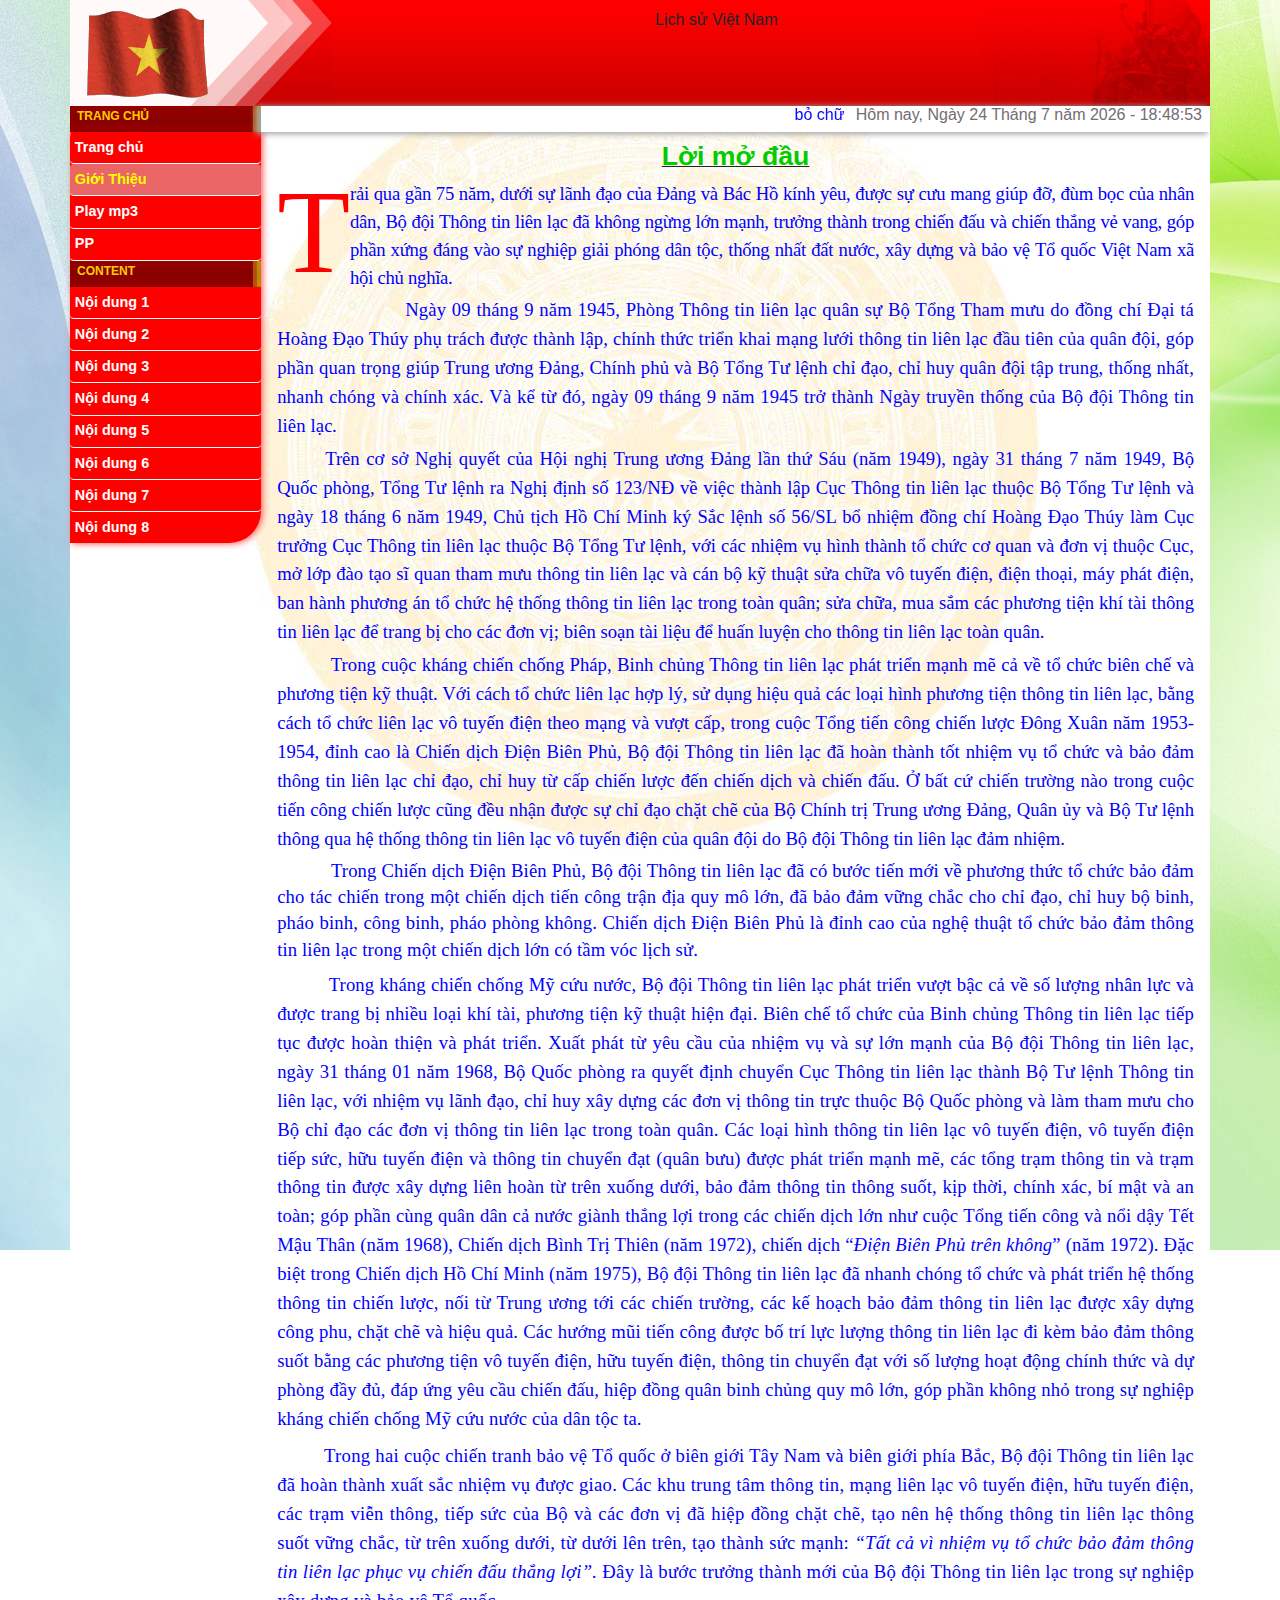
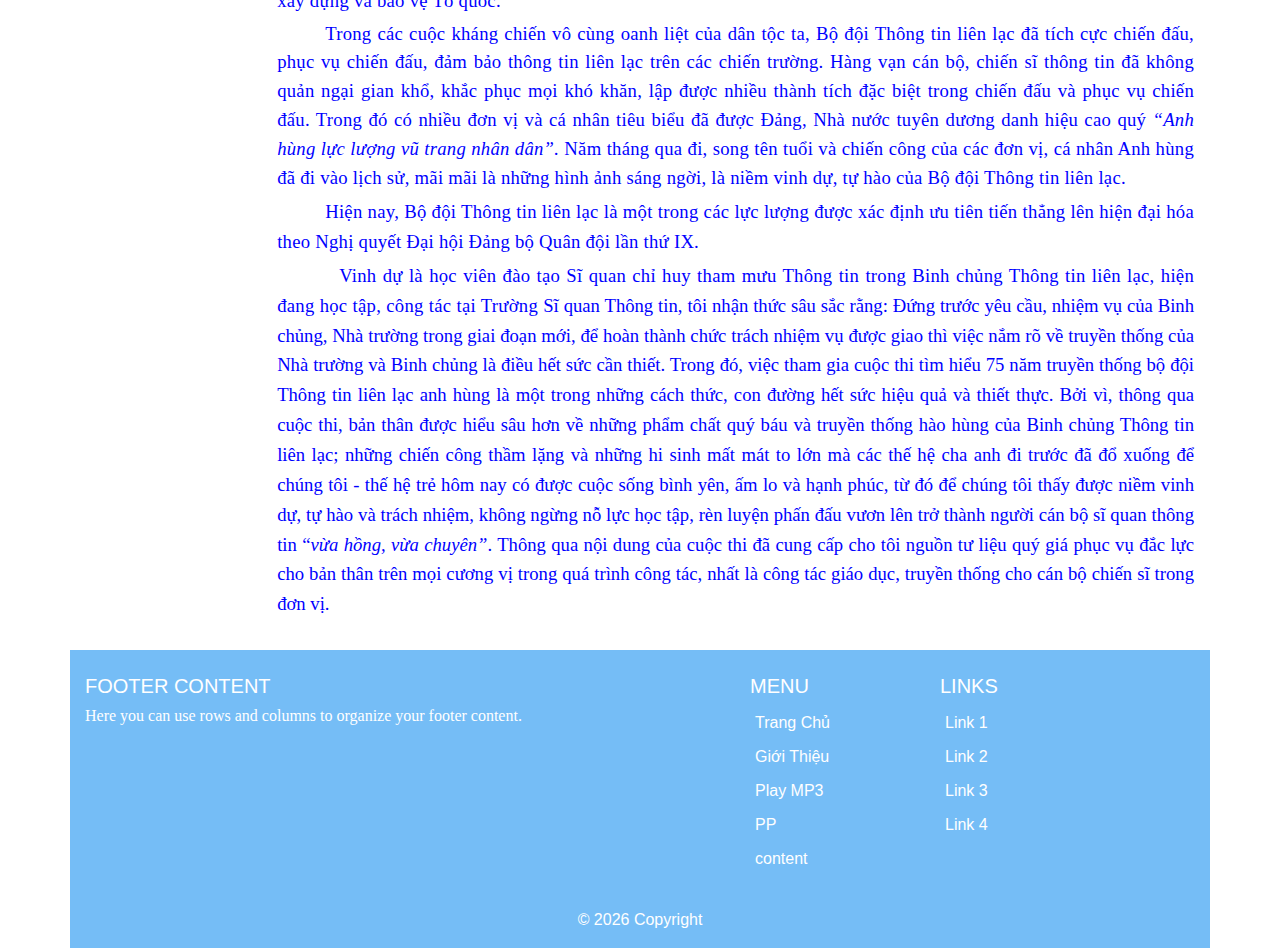
==== commit e8dcc6f2: "sửa menu" ====
--- a/index.html
+++ b/index.html
@@ -21,10 +21,18 @@
             padding-right: 7rem;
             border-bottom: 1px solid white;
         }
+        .nav-link:last-child {
+           
+            border-bottom: none;
+        }
 
         .nav-link:hover {
             color: #ffffffd1;
             background: #b98f8fe0 !important;
+
+        }
+        .nav-link:last-child:hover {
+          border-radius:0px 0px 2rem 0px ;
 
         }
 
@@ -57,7 +65,7 @@
     <main id="main" class="container " style="background: white;">
         <div class="row" style="background: url('Media/image/bg_trongdong.jpg') no-repeat fixed center center;">
             <aside class=" pl-0">
-                <div class="trangchu menu nav flex-column nav-pills">
+                <div class="trangchu menu nav flex-column nav-pills" >
                     <h5>Trang chủ</h5>
 
                     <a class="nav-link" href="index.html" data-toggle="">Trang
@@ -6701,7 +6709,7 @@
                             <a href="#!">PP</a>
                         </li>
                         <li>
-                            <a href="">content</a>
+                            <a href="#">content</a>
                         </li>
 
                     </ul>
--- a/Templates/css/index.css
+++ b/Templates/css/index.css
@@ -12,6 +12,8 @@
 /* main */
 .menu{
     background-color: red;
+    box-shadow: 2px 1px 6px 0px #ff6464;
+    border-radius: 2rem 0px;
 }
 .menu h5{
     background: url(../../Media/image/menu.png) no-repeat right ;
